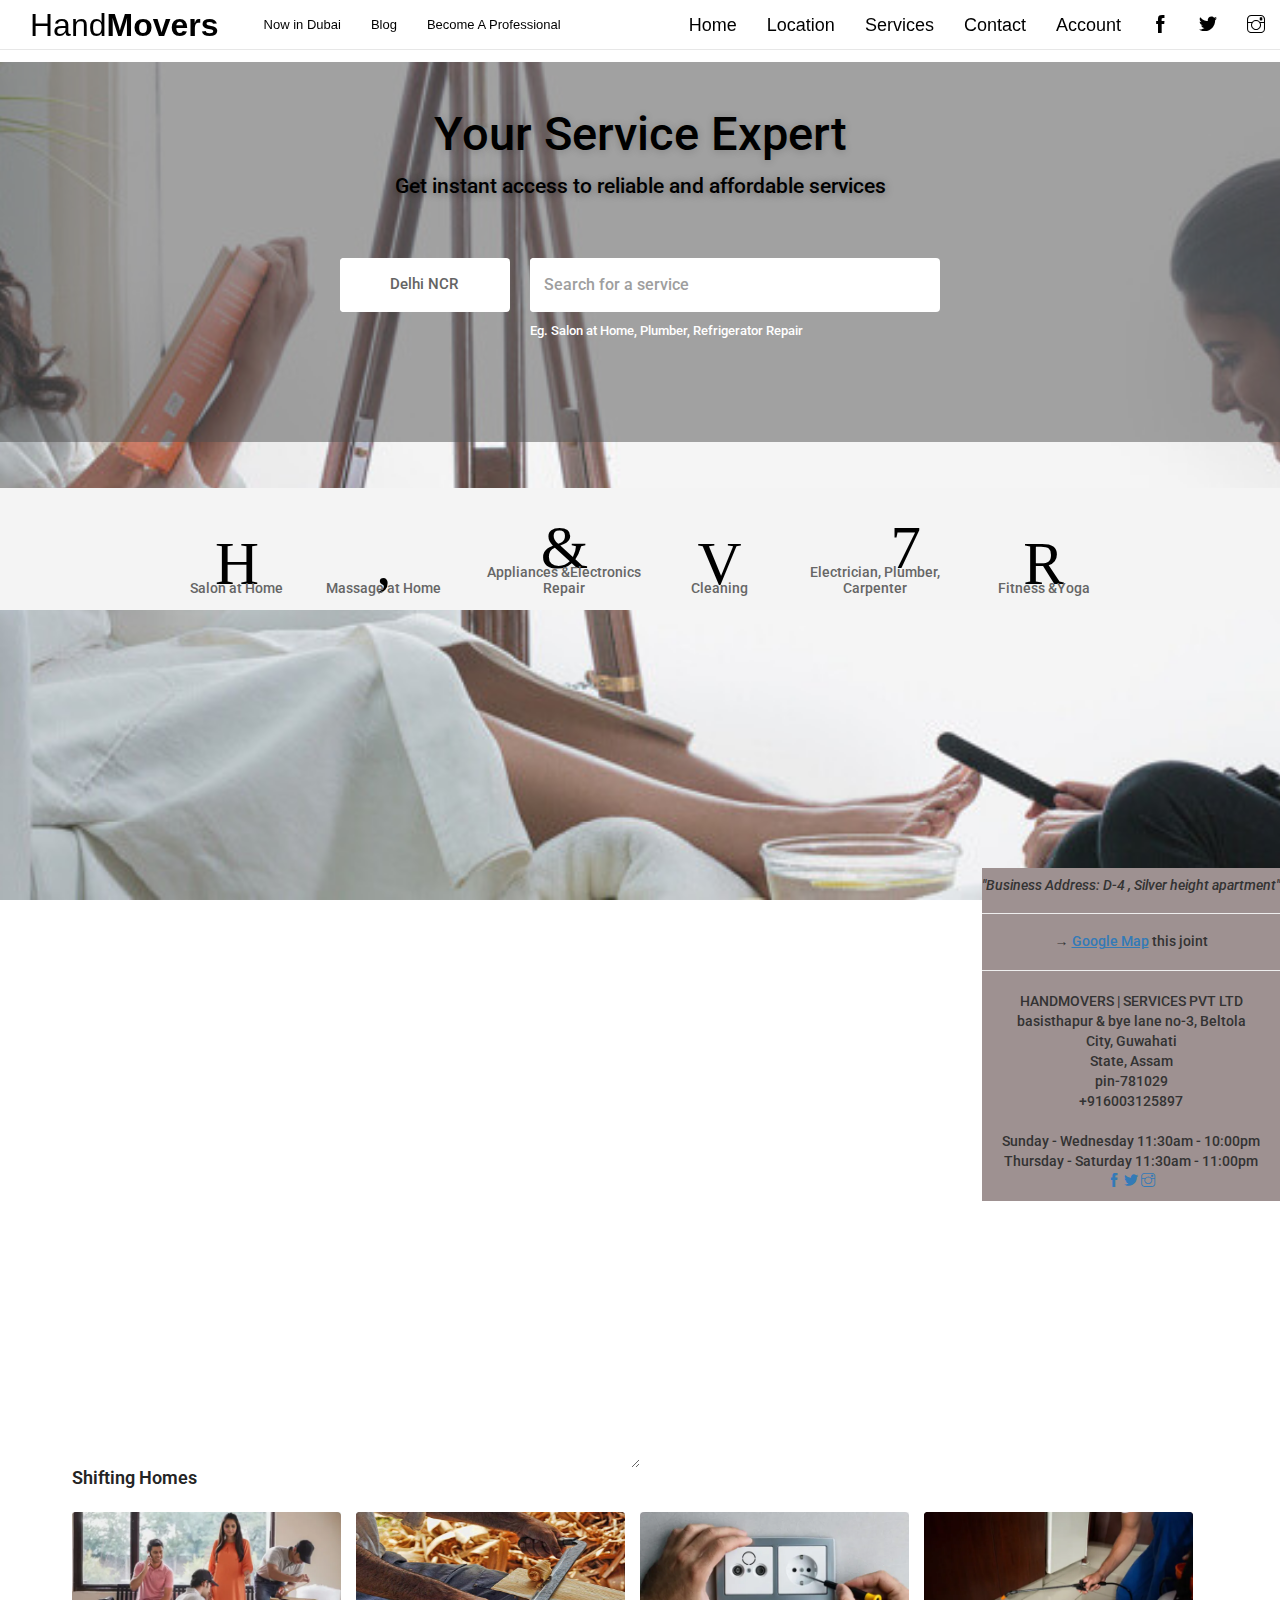
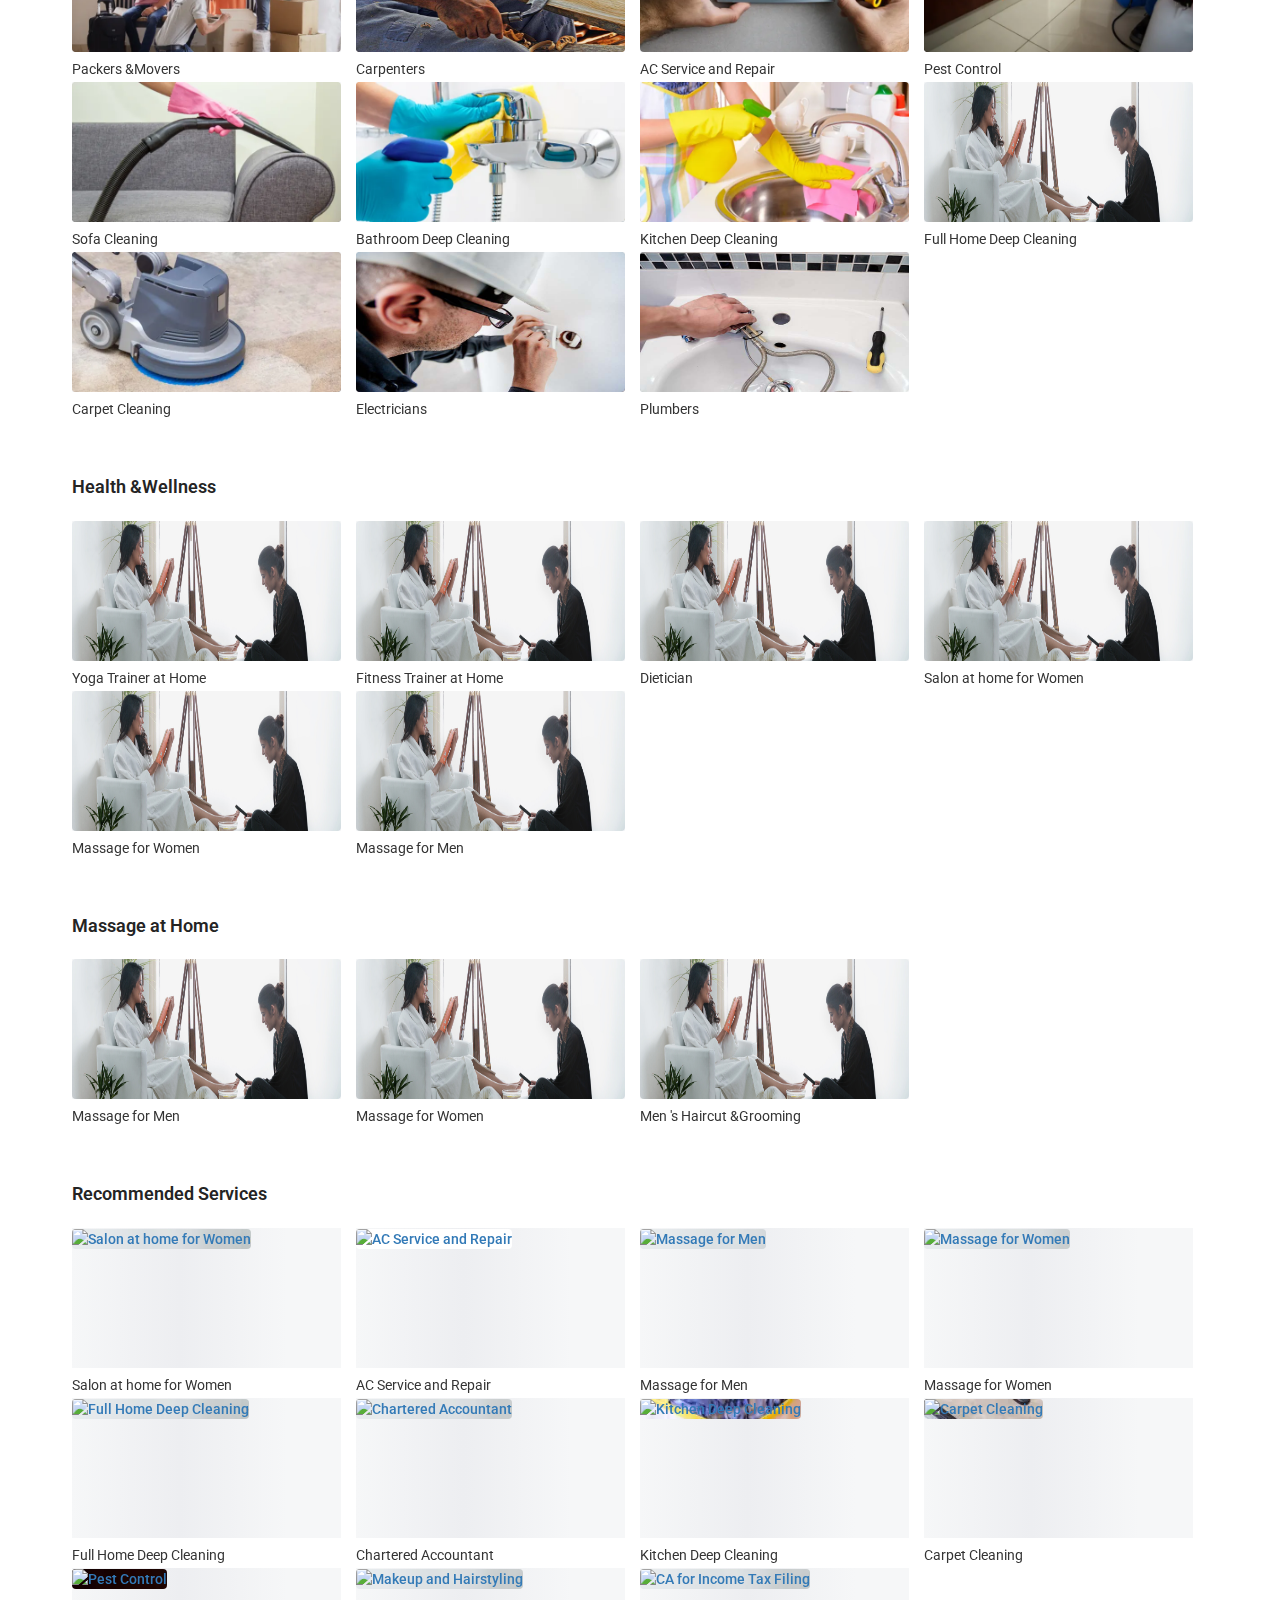
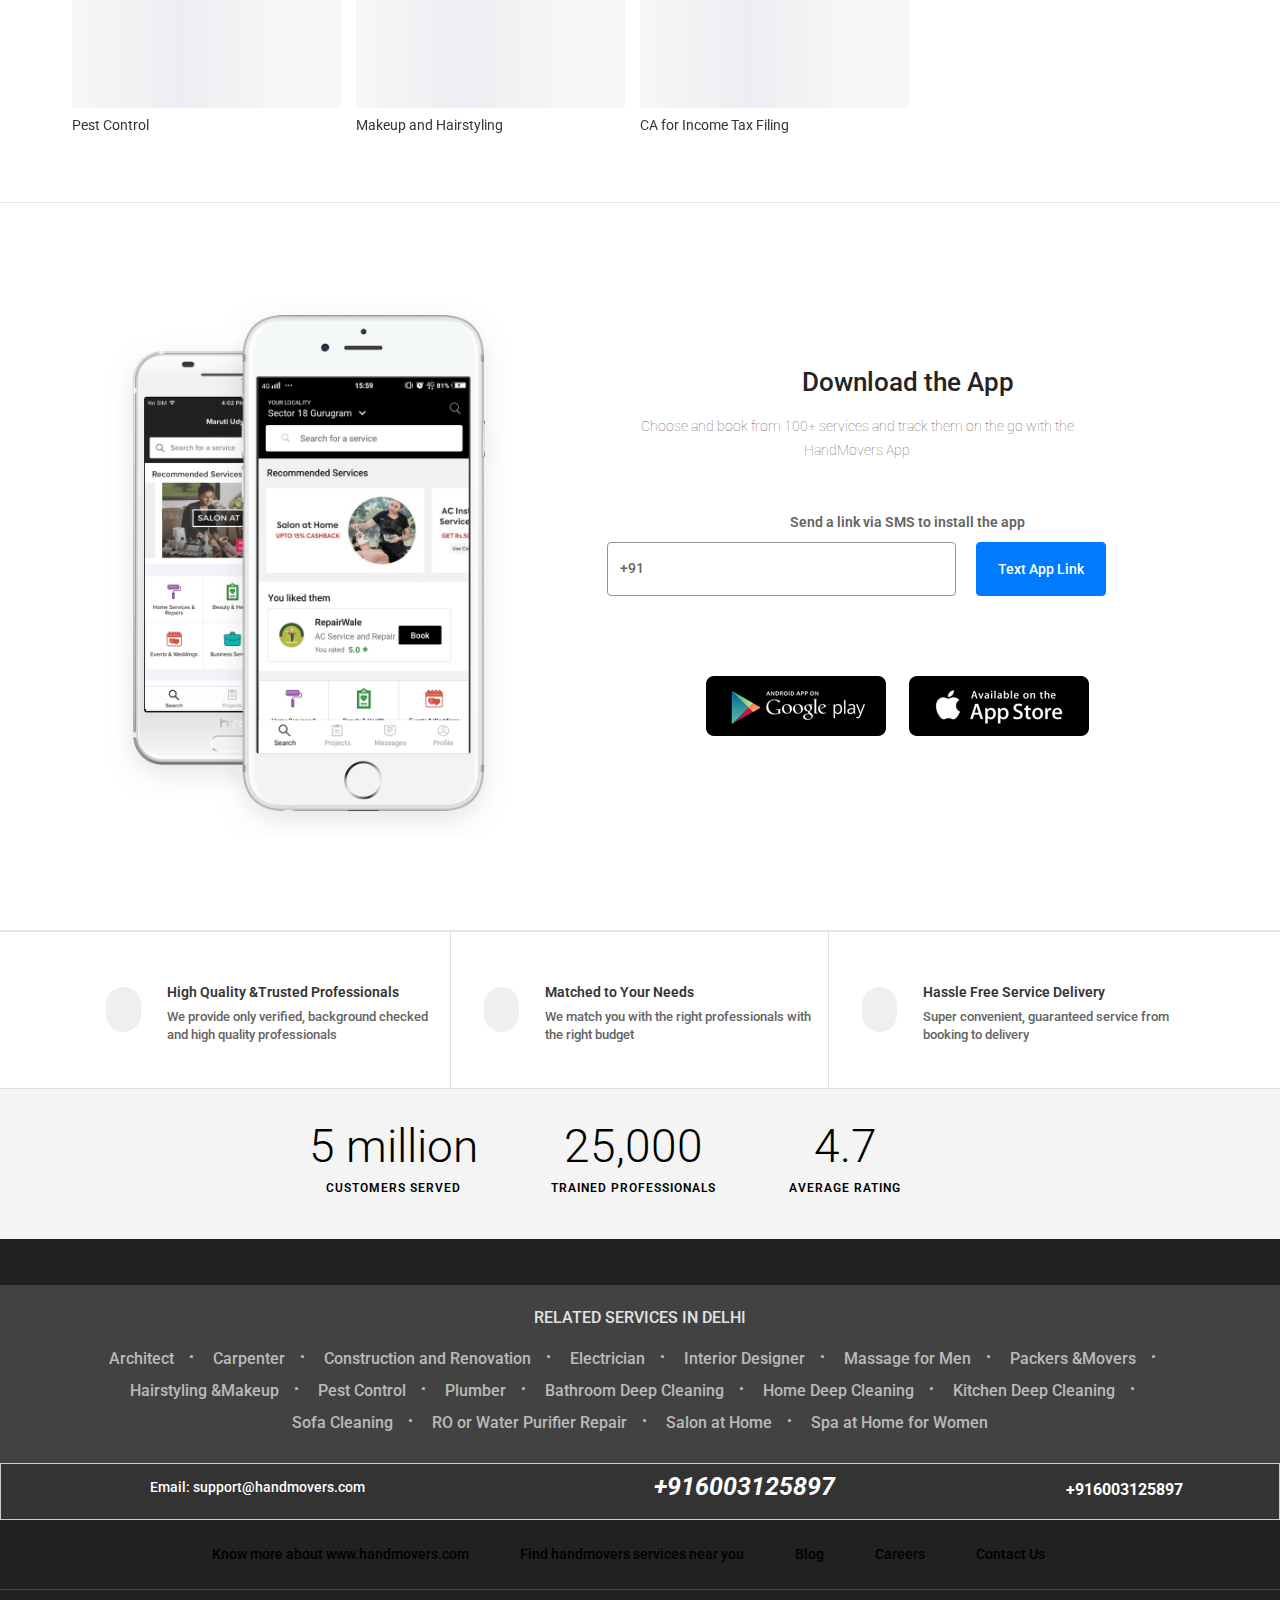
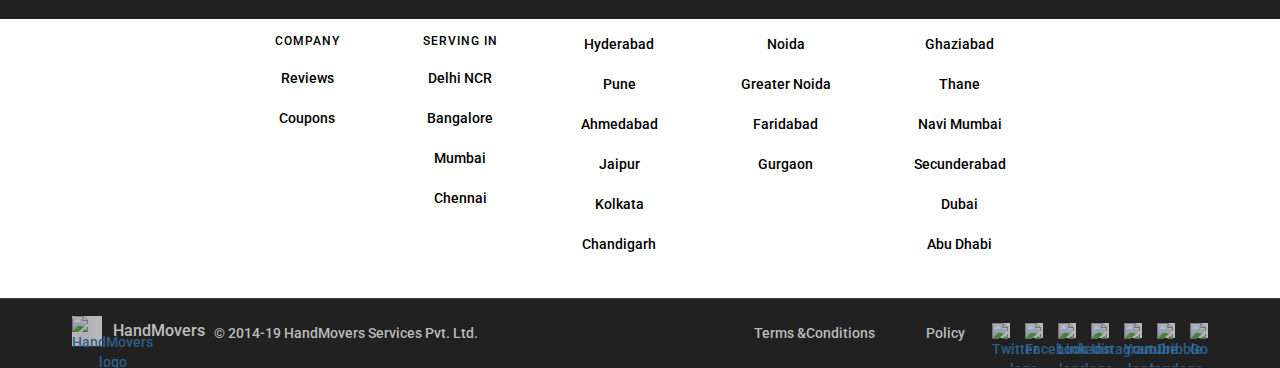
==== index.html @ 41e7c4b5 "updated commits" ====
<!doctype html>
<html lang="en" data-reactroot="">
    <head>
       
        <title data-react-helmet="true"></title>
       
        <style>



.heading {
 color: white;
 text-align: center;
 padding-top: 200px;
}

.li{
 list-style:none;
 float: left;
}
#menu_btn{
 display:none;
 text-align:center;
}
#menu_btn:hover{
 cursor:pointer;
}
#nav-ul{
 display:block;
 overflow:auto;
}
.nav-ul-li{
 display:inline;
}
.nav-ul-li-a{
 float: right;
 display:block;
 margin: auto;
}


div.img {
border: 1px solid #ccc;
}

div.img:hover {
border: 1px solid #777;
}

div.img img {
width: 100%;
height: auto;
}

div.desc {
padding: 15px;
text-align: center;
}

* {
box-sizing: border-box;
}

.responsive {
padding: 0 6px;
float: left;
width: 24.99999%;
}

@media only screen and (max-width: 700px){
.responsive {
width: 49.99999%;
margin: 6px 0;
}
}

@media only screen and (max-width: 500px){
.responsive {
width: 100%;
}
}





@media only screen and (max-width:992px){
#menu_btn{
   display:block;
 }
 .nav-ul-hide{
   display:none;
 }
 .nav-ul-li-bl{
   display:block;
 }
 .nav-ul-li-a-no{
   float:none;
   margin:auto;
 }
}

@media only screen and (min-width: 992px){
 .nav-ul-show {
   display: block!important;
 }
}


body, html {
      background-color: transparent;
      height: 100%;
      margin:auto;
      padding:0;
      }
       /* Full-width input fields */
    input[type=text], input[type=password] {
        width: 100%;
        padding: 12px 20px;
        margin: 8px 0;
        display: inline-block;
        border: 1px solid #ccc;
        box-sizing: border-box;
    }
    
    /* Set a style for all buttons */
    button {
        background-color: rgb(55, 59, 56);
        color: white;
        padding: 14px 20px;
        margin: 8px 0;
        border: none;
        cursor: pointer;
        width: 100%;
    }
    
    /* Extra styles for the cancel button */
    .cancelbtn {
        width: auto;
        padding: 10px 18px;
        background-color: #f44336;
    }
    
    /* Center the image and position the close button */
    .imgcontainer {
        text-align: center;
        margin: 24px 0 12px 0;
        position: relative;
    }
    
    img.avatar {
        width: 40%;
        border-radius: 50%;
    }
    
    .container {
        padding: 1px
    }
    
    span.psw {
        float: right;
        padding-top: 16px;
    }
    
    /* The Modal (background) */
    .modal {
        display: none; /* Hidden by default */
        position: fixed; /* Stay in place */
        z-index: 1; /* Sit on top */
        left: 0;
        top: 0;
        width: auto; /* Full width */
        height: auto; /* Full height */
        overflow: auto; /* Enable scroll if needed */
        background-color: rgb(0,0,0); /* Fallback color */
        background-color: rgba(0,0,0,0.4); /* Black w/ opacity */
        padding-top: 60px;
    }
    
    /* Modal Content/Box */
    .modal-content {
        background-color: transparent;
        margin: 5% auto 15% auto; /* 5% from the top, 15% from the bottom and centered */
        border: 1px solid #888;
        width: 80%; /* Could be more or less, depending on screen size */
    }
    
    /* The Close Button (x) */
    .close {
        position: absolute;
        right: 25px;
        top: 0;
        color: #000;
        font-size: 35px;
        font-weight: bold;
    }
    
    .close:hover,
    .close:focus {
        color: red;
        cursor: pointer;
    }
    
    /* Add Zoom Animation */
    .animate {
        -webkit-animation: animatezoom 0.6s;
        animation: animatezoom 0.6s
    }
    
    @-webkit-keyframes animatezoom {
        from {-webkit-transform: scale(0)} 
        to {-webkit-transform: scale(1)}
    }
        
    @keyframes animatezoom {
        from {transform: scale(0)} 
        to {transform: scale(1)}
    }
    
    /* Change styles for span and cancel button on extra small screens */
    @media screen and (max-width: 300px) {
        span.psw {
           display: block;
           float: none;
        }
        .cancelbtn {
           width: 100%;
        }
    }


      .dropbtn {
    background-color:transparent;
    color: white;
    padding: 16px;
    font-size: 16px;
    border: none;
    cursor: pointer;
}

.dropdown {
    position: relative;
    display: inline-block;
}

.dropdown-content {
    display: none;
    position: absolute;
    background-color: #f9f9f9;
    min-width: 160px;
    box-shadow: 0px 8px 16px 0px rgba(0,0,0,0.2);
}

.dropdown-content a {
    color: black;
    padding: 12px 16px;
    text-decoration: none;
    display: block;
}

.dropdown-content a:hover {background-color: #f1f1f1}

.dropdown:hover .dropdown-content {
    display: block;
}

.dropdown:hover .dropbtn {
    background-color: #868b86;
}


          #example {
            background-color: #333;
            height: 600px;
            height: 600px;
            overflow-x: auto;
            overflow-y: hidden;
            resize: both;
            position: relative;
            z-index: 1;
         }
         iframe {
            width: 100%;
            height: 100%;
            border: none;
         }

            html {
                height: 100%;
            }

            .hidden {
                display: none!important
            }

            ol,ul {
                padding: 0;
                margin: 0;
                list-style-type: none
            }

            h1,h2,h3,h4,h5,p {
                margin: 0
            }

            input {
                border: none;
                outline: 0
            }

            a {
                text-decoration: none
            }

            button {
                border: none;
                outline: 0
            }

            ::placeholder {
                color: #9e9e9e;
                opacity: 1
            }

            :-ms-input-placeholder {
                color: #9e9e9e
            }

            ::-ms-input-placeholder {
                color: #9e9e9e
            }

            #content {
                height: 100%;
                -webkit-touch-callout: none
            }

            .container,.container-fluid {
                margin-right: auto;
                margin-left: auto;
                padding-left: 15px;
                padding-right: 15px
            }

            @-ms-viewport {
                width: device-width
            }

            .hidden-lg {
                display: none!important
            }

            @media (max-width: 767px) {
                .hidden-xs {
                    display:none!important
                }
            }

            @media (min-width: 768px) and (max-width:991px) {
                .hidden-sm {
                    display:none!important
                }
            }

            @media (min-width: 992px) and (max-width:1199px) {
                .hidden-md {
                    display:none!important
                }
            }

            .clearfix,.clearfix:after,.clearfix:before,.container-fluid:after,.container-fluid:before,.container:after,.clearfix:after,.container-fluid:after,.container:after,.row:after {
                clear: both;
                content: ' ';
                display: table;
            }

            .center-block {
                display: block;
                margin-left: auto;
                margin-right: auto
            }

            .pull-right {
                float: right!important
            }

            .pull-left {
                float: left!important
            }

            *,:after,:before {
                -webkit-box-sizing: border-box;
                -moz-box-sizing: border-box;
                box-sizing: border-box
            }

            #uc-loader {
                display: none;
                position: fixed;
                overflow: auto;
                z-index: 999999999999;
                background-color: rgba(255,255,255,0);
                width: 100%;
                height: 100%;
                top: 0;
                left: 0;
                opacity: 0;
                transition: .3s ease-out
            }

            .uc-image-container {
                width: 40px;
                height: 40px;
                background-color: #252525;
                z-index: 99999;
                margin: 0 auto;
                top: 50%;
                left: 50%;
                margin-left: -20px;
                margin-top: -20px;
                position: fixed
            }

            .uc-spinner-real {
                position: relative!important;
                width: 48px;
                height: 48px;
                z-index: 99999;
                margin: 0 auto;
                top: 50%;
                left: 50%;
                margin-left: -24px;
                margin-top: -24px;
                position: fixed;
                -webkit-animation-name: sk-rotateplane;
                -webkit-animation-duration: 1.2s;
                -webkit-animation-iteration-count: infinite;
                -webkit-animation-timing-function: ease-in-out;
                animation-name: sk-rotateplane;
                animation-duration: 1.2s;
                animation-iteration-count: infinite;
                animation-timing-function: ease-in-out
            }

            @keyframes sk-rotateplane {
                0% {
                    -webkit-transform: perspective(120px) rotateY(0);
                    transform: perspective(120px) rotateY(0)
                }

                100% {
                    -webkit-transform: perspective(120px) rotateY(360deg);
                    transform: perspective(120px) rotateY(360deg)
                }
            }

            @-webkit-keyframes sk-rotateplane {
                0% {
                    -webkit-transform: rotateY(0);
                    transform: rotateY(0)
                }

                100% {
                    -webkit-transform: rotateY(360deg);
                    transform: rotateY(360deg)
                }
            }

            .opaqueClass {
                background-color: rgba(255,255,255,.8)!important;
                opacity: 1!important
            }

            @media only screen and (max-width: 768px) {
                .opaqueClass {
                    background-color:rgba(255,255,255,.8)!important;
                    opacity: 1!important
                }
            }

            .forceShow {
                display: block!important
            }
        </style>
        
        <style>
            body {
                margin: 0!important;
                height: 100%;
                background-color: #fff;
                -webkit-font-smoothing: antialiased;
                text-rendering: optimizeLegibility;
                font-family: axiforma-regular,-apple-system,BlinkMacSystemFont,Segoe UI,Roboto,Helvetica,Arial,sans-serif
            }
        </style>
        
        <style>

            .urbanClapImage {
               
               /* The image used */
                 background-image: url('images/2x_1.jpg');
                 /* Full height */
                 height: 100%;
                 width: 100%;
                 margin: auto;
                 padding: 0;
                 /* Create the parallax scrolling effect */
                 background-attachment: fixed;
                 background-position: center;
                 background-repeat: no-repeat;
                 background-size: cover;
            }
            .PackersMovers {
               
               /* The image used */
                 background-image: url('images/category_cee73320.webp');
                 /* Full height */
                 height: 100%;
                 width: 100%;
                 margin: auto;
                 padding: 0;
                 
            }
            .Carpenters {
               
               /* The image used */
                 background-image: url('images/bb1.jpg');
                 /* Full height */
                 height: auto;
                 width: auto;
                 margin: auto;
                 padding: 0;
                
            }
            .ACServiceAndRepair {
               
               /* The image used */
                 background-image: url('images/category_a91b73d0.webp');
                 /* Full height */
                 height: 100%;
                 width: 100%;
                 margin: auto;
                 padding: 0;
                
            }
            .PestControl {
               
               /* The image used */
                 background-image: url('images/category_b8c1dd10.webp');
                 /* Full height */
                 height: 100%;
                 width: 100%;
                 margin: auto;
                 padding: 0;
                
            }
            .SofaCleaning {
               
               /* The image used */
                 background-image: url('images/category_bb383440.webp');
                 /* Full height */
                 height: 100%;
                 width: 100%;
                 margin: auto;
                 padding: 0;
                 
            }
            .BathroomDeepCleaning {
               
               /* The image used */
                 background-image: url('images/category_aed712e0.webp');
                 /* Full height */
                 height: 100%;
                 width: 100%;
                 margin: auto;
                 padding: 0;
                
            }
            .KitchenDeepCleaning {
               
               /* The image used */
                 background-image: url('images/category_ccc898e0.webp');
                 /* Full height */
                 height: 100%;
                 width: 100%;
                 margin: auto;
                 padding: 0;
                 
            }
            .FullHomeDeepCleaning {
               
               /* The image used */
                 background-image: url('images/2x_1.jpg');
                 /* Full height */
                 height: 100%;
                 width: 100%;
                 margin: auto;
                 padding: 0;
                 
            }
            .CarpetCleaning {
               
               /* The image used */
                 background-image: url('images/category_3b4f23b0.webp');
                 /* Full height */
                 height: 100%;
                 width: 100%;
                 margin: auto;
                 padding: 0;
                 
            }
            .Electricians {
               
               /* The image used */
                 background-image: url('images/bb3.jpg');
                 /* Full height */
                 height: 100%;
                 width: 100%;
                 margin: auto;
                 padding: 0;
                 
            }
            .Plumbers {
               
               /* The image used */
                 background-image: url('images/bb2.jpg');
                 /* Full height */
                 height: 100%;
                 width: 100%;
                 margin: auto;
                 padding: 0;
                 
            }

        </style>
        
        <style>
            .YogaTrainerAtHome {
               
               /* The image used */
                 background-image: url('images/2x_1.jpg');
                 /* Full height */
                 height: 100%;
                 width: 100%;
                 margin: auto;
                 padding: 0;
                
            }
            .FitnessTrainerAtHome {
               
               /* The image used */
                 background-image: url('images/2x_1.jpg');
                 /* Full height */
                 height: 100%;
                 width: 100%;
                 margin: auto;
                 padding: 0;
               
            }
            .Dietician {
               
               /* The image used */
                 background-image: url('images/2x_1.jpg');
                 /* Full height */
                 height: 100%;
                 width: 100%;
                 margin: auto;
                 padding: 0;
                
            }
            .SalonAtHomeForWomen {
               
               /* The image used */
                 background-image: url('images/2x_1.jpg');
                 /* Full height */
                 height: 100%;
                 width: 100%;
                 margin: auto;
                 padding: 0;
                 
            }
            .MassageForWomen {
               
               /* The image used */
                 background-image: url('images/2x_1.jpg');
                 /* Full height */
                 height: 100%;
                 width: 100%;
                 margin: auto;
                 padding: 0;
                
            }
            .MassageForMen {
               
               /* The image used */
                 background-image: url('images/2x_1.jpg');
                 /* Full height */
                 height: 100%;
                 width: 100%;
                 margin: auto;
                 padding: 0;
                 
            }
            .MenHaircutGrooming {
               
               /* The image used */
                 background-image: url('images/2x_1.jpg');
                 /* Full height */
                 height: 100%;
                 width: 100%;
                 margin: auto;
                 padding: 0;
                
            }
        </style>
        
        <style>
            .SalonAtHomeForWomen {
               
               /* The image used */
                 background-image: url('urbanclap/image/upload/fl_prograssive/2x_1.jpg');
                 /* Full height */
                 height: 100%;
                 width: 100%;
                 margin: auto;
                 padding: 0;
                
            }
            .ACServiceAndRepair {
               
               /* The image used */
                 background-image: url('C:/Users/Pavilion/Desktop/Android/urbanClap/web/urbanclap/image/upload/fl_prograssive/category_5612ca90.jpg');
                 /* Full height */
                 height: 100%;
                 width: 100%;
                 margin: auto;
                 padding: 0;
                
            }
            .MassageForMen {
               
               /* The image used */
                 background-image: url('images/2x_1.jpg');
                 /* Full height */
                 height: 100%;
                 width: 100%;
                 margin: auto;
                 padding: 0;
                
            }
            .MassageForWomen {
               
               /* The image used */
                 background-image: url('images/2x_1.jpg');
                 /* Full height */
                 height: 100%;
                 width: 100%;
                 margin: auto;
                 padding: 0;
                
            }
            .CharteredAccountant {
               
               /* The image used */
                 background-image: url('images/2x_1.jpg');
                 /* Full height */
                 height: 100%;
                 width: 100%;
                 margin: auto;
                 padding: 0;
                
            }
            .MakeupAndHairstyling {
               
               /* The image used */
                 background-image: url('images/2x_1.jpg');
                 /* Full height */
                 height: 100%;
                 width: 100%;
                 margin: auto;
                 padding: 0;
                
            }
            .CAForIncomeTaxFiling {
               
               /* The image used */
                 background-image: url('images/2x_1.jpg');
                 /* Full height */
                 height: 100%;
                 width: 100%;
                 margin: auto;
                 padding: 0;
                
            }
        </style>
       
        <meta name="viewport" content="width=device-width, height=device-height, initial-scale=1, maximum-scale=5.0, user-scalable=0"/>
        <meta name="theme-color" content="#222"/>
        <meta http-equiv="X-UA-Compatible" content="IE=edge"/>
        <meta name="norton-safeweb-site-verification" content="6andf9y2ncz6wk-8i73cd82rnmw69t2g8pa633xuihr-677winpu9ms3nxdrvr50bzekl6526l87lcsa3lh3bi68xzo4k6myi0q8sk0o0lk7psem4bjh6ssb4d02fo5h"/>
        <meta property="og:site_name" content="HandMovers Services PVT LTD"/>
        <meta property="og:type" content="website"/>
        <meta property="og:image" content="https://www.HandMovers.com/image/upload/v1467812027/uc_logo.png"/>
        <meta property="og:locale" content="en_US"/>
        <meta property="og:card" content="summary"/>
        <meta property="og:image:width" content="200"/>
        <meta property="og:image:height" content="200"/>
        <meta property="al:ios:url" content="HandMovers://"/>
        <meta property="al:ios:app_store_id" content="1032480595"/>
        <meta property="al:ios:app_name" content="HandMovers - Local Services"/>
        <meta property="al:android:url" content="HandMovers://"/>
        <meta property="al:android:app_name" content="HandMovers - Local Services"/>
        <meta property="al:android:package" content="com.HandMovers.urbanclap"/>
        <meta property="al:web:url" content="https://www.HandMovers.com"/>
        <meta property="p:domain_verify" content="bed574f3ae6344449231e95439a7d148"/>
        <meta property="p:domain_verify" content="1bba3a691f2f483fb62f760ebbe4d0e3"/>
        <meta property="apple-itunes-app" content="app-id=1032480595"/>
        <meta property="google-site-verification" content="m3sCLJqA1CcTVq_X2rH_3o8BpmsG4Zjklk8OFtVuxws"/>
        <meta name="msapplication-TileColor" content="#ffffff">
		<meta name="msapplication-TileImage" content="img/favicon/ms-icon-144x144.png">
		<meta name="theme-color" content="#ffffff">    
    
        <link href="css/bootstrap.min.css" rel="stylesheet" type="text/css" media="all" />
        <link href="css/fontawesome-all.min.css" rel="stylesheet" type="text/css" media="all" />
        <link href="css/easy-responsive-tabs.css" rel="stylesheet" type="text/css" />
        <link rel="stylesheet" href="css/flexslider.css" type="text/css" media="all" />
        <link rel="stylesheet" type="text/css" href="css/style_common.css" />
        <link rel="stylesheet" type="text/css" href="css/style1.css" />
        <link href="css/style.css" rel="stylesheet" type="text/css" media="all" />
        <link href="http://fonts.googleapis.com/css?family=Roboto:400,500,700,900" rel="stylesheet" />
        <link href="http://fonts.googleapis.com/css?family=Open+Sans:400,600,700,800" rel="stylesheet" />
      



    <link href="css/bootstrap.css" rel="stylesheet" type="text/css" media="all" />
    <link href="css/themify-icons.css" rel="stylesheet" type="text/css" media="all" />
    <link href="css/flexslider.css" rel="stylesheet" type="text/css" media="all" />
    <link href="css/lightbox.min.css" rel="stylesheet" type="text/css" media="all" />
    <link href="css/ytplayer.css" rel="stylesheet" type="text/css" media="all" />
    <link href="css/theme-gunmetal.css" rel="stylesheet" type="text/css" media="all" />
    <link href="css/custom.css" rel="stylesheet" type="text/css" media="all" />
    <link href="https://fonts.googleapis.com/css?family=Lato:300,400%7CRaleway:100,400,300,500,600,700%7COpen+Sans:400,500,600" rel="stylesheet" type="text/css">
    <link rel="apple-touch-icon" sizes="57x57" href="img/favicon/apple-icon-57x57.png">
    <link rel="stylesheet" href="w3.css">




		<link rel="apple-touch-icon" sizes="60x60" href="img/favicon/apple-icon-60x60.png">
		<link rel="apple-touch-icon" sizes="72x72" href="img/favicon/apple-icon-72x72.png">
		<link rel="apple-touch-icon" sizes="76x76" href="img/favicon/apple-icon-76x76.png">
		<link rel="apple-touch-icon" sizes="114x114" href="img/favicon/apple-icon-114x114.png">
		<link rel="apple-touch-icon" sizes="120x120" href="img/favicon/apple-icon-120x120.png">
		<link rel="apple-touch-icon" sizes="144x144" href="img/favicon/apple-icon-144x144.png">
		<link rel="apple-touch-icon" sizes="152x152" href="img/favicon/apple-icon-152x152.png">
		<link rel="apple-touch-icon" sizes="180x180" href="img/favicon/apple-icon-180x180.png">
		<link rel="icon" type="image/png" sizes="192x192"  href="img/favicon/android-icon-192x192.png">
		<link rel="icon" type="image/png" sizes="32x32" href="img/favicon/favicon-32x32.png">
		<link rel="icon" type="image/png" sizes="96x96" href="img/favicon/favicon-96x96.png">
		<link rel="icon" type="image/png" sizes="16x16" href="img/favicon/favicon-16x16.png">
        <link rel="manifest" href="img/favicon/manifest.json">
        

       
        <link rel="dns-prefetch" href="https://static.HandMovers.com"/>
        <link rel="dns-prefetch" href="https://res.HandMovers.com"/>
        <link rel="preconnect" href="https://static.HandMovers.com"/>
        <link rel="preconnect" href="https://res.HandMovers.com"/>

        <style type="text/css" data-href="https://static.HandMovers.com/dist-product-web/client/main-f5646016bfc165dcb0fc.css" id="main-f5646016bfc165dcb0fc.css">
            @media screen and (min-width: 769px) {
                @font-face {
                    font-family:axiforma-regular;
                    font-style: normal;
                    font-weight: 400;
                    src: url(https://static.HandMovers.com/dist-product-web/client/c78cbb66503b02565cadc9245526ad4d.eot);
                    src: url(https://static.HandMovers.com/dist-product-web/client/c78cbb66503b02565cadc9245526ad4d.eot#iefix) format("embedded-opentype"),url(https://static.urbanclap.com/dist-product-web/client/679dffcb4d2253143b175541f3db3cd8.woff2) format("woff2"),url([data-uri]) format("woff"),url(https://static.urbanclap.com/dist-product-web/client/fc2378e537d5752e0b9e9d83ad1005a9.ttf) format("truetype")
                }

                @font-face {
                    font-family: axiforma-bold;
                    font-style: bold;
                    font-weight: 700;
                    src: url(https://static.HandMovers.com/dist-product-web/client/9d8227a614c91d969ad0f08d575f7cbe.eot);
                    src: url(https://static.HandMovers.com/dist-product-web/client/9d8227a614c91d969ad0f08d575f7cbe.eot#iefix) format("embedded-opentype"),url(https://static.urbanclap.com/dist-product-web/client/c4a9c3cfc7349798a0a5c2c87788c493.woff2) format("woff2"),url([data-uri]) format("woff"),url(https://static.urbanclap.com/dist-product-web/client/b5b90f360ba528791224d23b2060317e.ttf) format("truetype")
                }

                @font-face {
                    font-family: axiforma-medium;
                    font-style: normal;
                    font-weight: 500;
                    src: url(https://static.HandMovers.com/dist-product-web/client/9281b34478722865f86c3755dd3b85f7.eot);
                    src: url(https://static.HandMovers.com/dist-product-web/client/9281b34478722865f86c3755dd3b85f7.eot#iefix) format("embedded-opentype"),url(https://static.urbanclap.com/dist-product-web/client/5b7ba525505db32a93bdb4f6c1102fa4.woff2) format("woff2"),url([data-uri]) format("woff"),url(https://static.urbanclap.com/dist-product-web/client/0f9619c6dcbb902ea7c5c07565de5592.ttf) format("truetype")
                }

                @font-face {
                    font-family: axiforma-semiBold;
                    src: url(https://static.HandMovers.com/dist-product-web/client/7cb0998a9d4da8a7bb52d06bd957c9a4.eot);
                    src: url(https://static.HandMovers.com/dist-product-web/client/7cb0998a9d4da8a7bb52d06bd957c9a4.eot#iefix) format("embedded-opentype"),url(https://static.urbanclap.com/dist-product-web/client/5341dc117c19ec43d63bcf6125057abd.woff2) format("woff2"),url([data-uri]) format("woff"),url(https://static.urbanclap.com/dist-product-web/client/80090f98c3072b6634ebcc3084a55106.ttf) format("truetype");
                    font-weight: 400;
                    font-style: normal
                }
            }

            @font-face {
                font-family: ucglyphs;
                font-display:swap;src: url(https://static.HandMovers.com/dist-product-web/client/edb3c8b424460fef3dc649ff9a5d2de8.eot);
                src: url(https://static.HandMovers.com/dist-product-web/client/edb3c8b424460fef3dc649ff9a5d2de8.eot#iefix) format("embedded-opentype"),url([data-uri]) format("woff"),url(https://static.urbanclap.com/dist-product-web/client/3bfb987f43384994bcd9f190cdf60bb5.ttf) format("truetype"),url(https://static.urbanclap.com/dist-product-web/client/17aed1f93d67ebc93d54b194c31a6b84.svg#ucglyphs) format("svg");
                font-weight: 400;
                font-style: normal
            }

            [data-icon]:before {
                font-family: ucglyphs!important;
                content: attr(data-icon);
                font-style: normal!important;
                font-weight: 400!important;
                font-variant: normal!important;
                text-transform: none!important;
                speak: none;
                line-height: 1;
                -webkit-font-smoothing: antialiased;
                -moz-osx-font-smoothing: grayscale
            }
        </style>
        <style type="text/css" data-href="https://static.HandMovers.com/dist-product-web/client/homepageDesktop-4df02f1fe3f05c87c6c7.css" id="homepageDesktop-4df02f1fe3f05c87c6c7.css">
            .SelectComponent__selectBoxContainer--2Zm-D {
                position: relative;
                height: 100%
            }

            .SelectComponent__selectBoxContainer--2Zm-D .SelectComponent__displayBox--3zLdS {
                height: 100%;
                width: 168px;
                border-radius: 4px;
                background-color: #fff;
                display: flex;
                align-items: center;
                justify-content: center
            }

            .SelectComponent__selectBoxContainer--2Zm-D .SelectComponent__displayBox--3zLdS:hover {
                cursor: pointer
            }

            .SelectComponent__selectBoxContainer--2Zm-D .SelectComponent__optionsList--1ajiI {
                position: absolute;
                top: calc(100% - 3px);
                width: 100%;
                left: 0;
                padding: 0;
                margin: 0;
                height: 204px;
                border-bottom: 1px solid #c4c4c4;
                border-top: 0;
                overflow-y: scroll;
                background-color: #fff;
                border-radius: 4px;
                border-top-left-radius: 0;
                border-top-right-radius: 0
            }

            .SelectComponent__selectBoxContainer--2Zm-D .SelectComponent__optionsList--1ajiI li {
                height: 44px;
                line-height: 44px;
                width: 100%;
                border: 1px solid #c4c4c4;
                border-bottom: none;
                background-color: #fff
            }

            .SelectComponent__selectBoxContainer--2Zm-D .SelectComponent__optionsList--1ajiI li:hover {
                cursor: pointer;
                background-color: #222;
                color: #fff;
                border-color: #222
            }

            .HomeHeroComponent__heroContainer--3_-7J {
                background-color: #fff;
                text-align: center;
                padding-top: 46px;
                padding-bottom: 95px;
                height: 380px;
                position: relative
            }

            @media screen and (max-width: 768px) {
                .HomeHeroComponent__heroContainer--3_-7J {
                    min-height:253px;
                    height: auto;
                    padding: 22px 24px 24px
                }
            }

            .HomeHeroComponent__heroContainer--3_-7J .HomeHeroComponent__overlayHero--2Be6- {
                position: absolute;
                top: 0;
                left: 0;
                width: 100%;
                z-index: 2;
                height: 100%;
                background-color: rgba(77,77,77,.5)
            }

            @media screen and (max-width: 768px) {
                .HomeHeroComponent__heroContainer--3_-7J .HomeHeroComponent__overlayHero--2Be6- {
                    display:none
                }
            }

            .HomeHeroComponent__heroContainer--3_-7J .HomeHeroComponent__heroTitle--G_pgc {
                font-size: 47px;
                color: #fff;
                margin: 0;
                font-weight: 500;
                z-index: 3;
                position: relative;
                font-family: axiforma-semiBold,-apple-system,BlinkMacSystemFont,Segoe UI,Roboto,Helvetica,Arial,sans-serif;
                text-shadow: 0 1px 8px rgba(0,0,0,.2)
            }

            @media screen and (max-width: 768px) {
                .HomeHeroComponent__heroContainer--3_-7J .HomeHeroComponent__heroTitle--G_pgc {
                    font-size:28px;
                    text-shadow: none;
                    font-weight: 700;
                    font-family: -apple-system,BlinkMacSystemFont,Segoe UI,Roboto,Helvetica,Arial,sans-serif;
                    margin-top: 0;
                    color: #1b1b1b;
                    position: static
                }
            }

            .HomeHeroComponent__heroContainer--3_-7J .HomeHeroComponent__heroSubTitle--1WFi1 {
                font-weight: 500;
                color: #fff;
                margin-top: 15px;
                margin-bottom: 60px;
                z-index: 3;
                position: relative;
                text-shadow: 0 1px 8px rgba(0,0,0,.4);
                font-size: 21px
            }

            @media screen and (max-width: 768px) {
                .HomeHeroComponent__heroContainer--3_-7J .HomeHeroComponent__heroSubTitle--1WFi1 {
                    color:#646464;
                    text-shadow: none;
                    font-size: 14px;
                    margin-bottom: 0;
                    position: static;
                    margin-top: 8px;
                    font-weight: 100
                }
            }

            .HomeHeroComponent__heroContainer--3_-7J .HomeHeroComponent__searchContainer--tgi2C {
                height: 54px;
                transition: all .2s ease-in;
                vertical-align: top;
                position: relative;
                display: inline-block;
                width: 410px;
                height: auto;
                margin-left: 20px
            }

            @media screen and (min-width: 768px) {
                .HomeHeroComponent__heroContainer--3_-7J .HomeHeroComponent__searchContainer--tgi2C .HomeHeroComponent__searchIcon--3pKmd {
                    display:none
                }
            }

            .HomeHeroComponent__heroContainer--3_-7J .HomeHeroComponent__searchContainer--tgi2C .HomeHeroComponent__searchIcon--3pKmd span:before {
                position: absolute;
                z-index: 3;
                top: 50%;
                left: 12px;
                transform: translateY(-50%);
                color: #757575
            }

            .HomeHeroComponent__heroContainer--3_-7J .HomeHeroComponent__searchContainer--tgi2C .HomeHeroComponent__SearchContainerClass--3NFhO {
                width: 100%;
                float: none;
                height: 54px;
                border-radius: 4px;
                background-color: #fff;
                border: 1px solid #dedede;
                box-shadow: 0 1px 3px 0 #dedede
            }

            @media screen and (min-width: 768px) {
                .HomeHeroComponent__heroContainer--3_-7J .HomeHeroComponent__searchContainer--tgi2C .HomeHeroComponent__SearchContainerClass--3NFhO {
                    box-shadow:none;
                    border: 0
                }

                .HomeHeroComponent__heroContainer--3_-7J .HomeHeroComponent__searchContainer--tgi2C .HomeHeroComponent__SearchContainerClass--3NFhO:hover {
                    border-color: #646464
                }
            }

            @media screen and (max-width: 768px) {
                .HomeHeroComponent__heroContainer--3_-7J .HomeHeroComponent__searchContainer--tgi2C .HomeHeroComponent__SearchContainerClass--3NFhO {
                    height:48px;
                    box-shadow: none;
                    border: none!important
                }
            }

            .HomeHeroComponent__heroContainer--3_-7J .HomeHeroComponent__searchContainer--tgi2C .HomeHeroComponent__SearchInputClass--2T03R {
                margin-top: 0;
                -webkit-appearance: none;
                font-size: 14px
            }

            @media screen and (max-width: 768px) {
                .HomeHeroComponent__heroContainer--3_-7J .HomeHeroComponent__searchContainer--tgi2C .HomeHeroComponent__SearchInputClass--2T03R {
                    font-size:16px;
                    height: 48px
                }
            }

            .HomeHeroComponent__heroContainer--3_-7J .HomeHeroComponent__searchContainer--tgi2C input {
                outline: 0;
                font-size: 16px;
                padding-left: 14px;
                border-radius: 4px;
                height: 100%;
                box-sizing: border-box;
                width: 100%;
                border: none
            }

            @media screen and (max-width: 768px) {
                .HomeHeroComponent__heroContainer--3_-7J .HomeHeroComponent__searchContainer--tgi2C input {
                    padding-left:36px
                }
            }

            .HomeHeroComponent__heroContainer--3_-7J .HomeHeroComponent__searchContainer--tgi2C .HomeHeroComponent__searchSubText--1uP3A {
                text-align: left;
                margin: 10px 0 0;
                font-size: 13px;
                color: #fff;
                z-index: 3;
                position: absolute;
                top: 54px
            }

            @media screen and (max-width: 768px) {
                .HomeHeroComponent__heroContainer--3_-7J .HomeHeroComponent__searchContainer--tgi2C .HomeHeroComponent__searchSubText--1uP3A {
                    display:none
                }
            }

            .HomeHeroComponent__heroContainer--3_-7J .HomeHeroComponent__searchContainer--tgi2C .HomeHeroComponent__popularServiceMobile--326Ob {
                display: block;
                height: 100%;
                overflow: hidden
            }

            .HomeHeroComponent__heroContainer--3_-7J .HomeHeroComponent__searchContainer--tgi2C .HomeHeroComponent__popularServiceMobile--326Ob h3 {
                margin: 0;
                padding: 13px 0 11px 20px;
                background-color: #f2f2f2;
                height: 48px;
                font-size: 14px
            }

            .HomeHeroComponent__heroContainer--3_-7J .HomeHeroComponent__searchContainer--tgi2C .HomeHeroComponent__popularServiceMobile--326Ob ul {
                margin: 0;
                width: 100%;
                text-align: left;
                height: 100%;
                overflow: auto;
                padding: 0 0 80px
            }

            .HomeHeroComponent__heroContainer--3_-7J .HomeHeroComponent__searchContainer--tgi2C .HomeHeroComponent__popularServiceMobile--326Ob ul li {
                position: relative;
                height: 48px;
                padding: 13px 0 11px 20px;
                display: inline-block;
                color: #333;
                width: 100%
            }

            .HomeHeroComponent__heroContainer--3_-7J .HomeHeroComponent__searchContainer--tgi2C .HomeHeroComponent__popularServiceMobile--326Ob ul li .HomeHeroComponent__trendingTitle--mRArV {
                margin-left: 40px
            }

            .HomeHeroComponent__heroContainer--3_-7J .HomeHeroComponent__searchContainer--tgi2C .HomeHeroComponent__popularServiceMobile--326Ob ul li .HomeHeroComponent__trendingIcons--3TDM6 span:before {
                color: #333;
                position: absolute;
                margin-right: 20px;
                top: 12px;
                font-size: 24px
            }

            .HomeHeroComponent__heroContainer--3_-7J .HomeHeroComponent__stickySearch--_WTsV {
                position: fixed;
                top: 0;
                z-index: 5;
                width: 100%;
                left: 0;
                height: 60px;
                background-color: #000;
                border: none;
                padding: 8px;
                border-radius: 0;
                box-shadow: none
            }

            .HomeHeroComponent__heroContainer--3_-7J .HomeHeroComponent__stickySearch--_WTsV .HomeHeroComponent__SearchContainerClass--3NFhO {
                border: none;
                box-shadow: none
            }

            .HomeHeroComponent__heroContainer--3_-7J .HomeHeroComponent__stickySearch--_WTsV .HomeHeroComponent__searchIcon--3pKmd span:before {
                left: 20px
            }

            .HomeHeroComponent__heroContainer--3_-7J .HomeHeroComponent__stickySearch--_WTsV input {
                background-color: #fff
            }

            .HomeHeroComponent__heroContainer--3_-7J .HomeHeroComponent__cityContainer--2_KeK {
                margin-top: 24px;
                margin-bottom: 10px;
                position: relative;
                box-shadow: none;
                border: none;
                display: inline-block;
                vertical-align: top
            }

            .HomeHeroComponent__heroContainer--3_-7J .HomeHeroComponent__cityContainer--2_KeK:hover {
                border-color: #646464;
                box-shadow: none
            }

            @media screen and (min-width: 768px) {
                .HomeHeroComponent__heroContainer--3_-7J .HomeHeroComponent__cityContainer--2_KeK {
                    border-radius:4px;
                    width: 170px;
                    height: 54px;
                    margin-top: 0;
                    background-color: #fff;
                    box-shadow: 0 1px 3px 0 #dedede;
                    box-shadow: none;
                    border: none
                }
            }

            .HomeHeroComponent__heroContainer--3_-7J .HomeHeroComponent__cityContainer--2_KeK .HomeHeroComponent__locationIcon--3KSpf span {
                position: absolute;
                top: 14px;
                pointer-events: none;
                left: 10px;
                z-index: 4;
                font-size: 22px;
                color: #757575
            }

            @media screen and (min-width: 768px) {
                .HomeHeroComponent__heroContainer--3_-7J .HomeHeroComponent__cityContainer--2_KeK .HomeHeroComponent__locationIcon--3KSpf span {
                    top:17px
                }
            }

            .HomeHeroComponent__heroContainer--3_-7J .HomeHeroComponent__cityContainer--2_KeK select {
                background-color: #fff;
                padding: 10px 10px 10px 35px;
                color: #212121;
                width: 100%;
                border-radius: 4px;
                outline: 0;
                height: 48px;
                font-weight: 600;
                border: 1px solid #fff
            }

            @media screen and (min-width: 768px) {
                .HomeHeroComponent__heroContainer--3_-7J .HomeHeroComponent__cityContainer--2_KeK select {
                    display:none
                }
            }

            .HomeHeroComponent__heroContainer--3_-7J .HomeHeroComponent__cityContainer--2_KeK .HomeHeroComponent__desktopCitySelect--_BsHq {
                border-radius: 4px;
                color: #646464;
                font-size: 15px;
                height: 100%
            }

            .HomeHeroComponent__heroContainer--3_-7J .HomeHeroComponent__cityContainer--2_KeK .HomeHeroComponent__desktopCitySelect--_BsHq:hover {
                color: #242424
            }

            @media screen and (max-width: 768px) {
                .HomeHeroComponent__heroContainer--3_-7J .HomeHeroComponent__cityContainer--2_KeK .HomeHeroComponent__desktopCitySelect--_BsHq {
                    display:none
                }
            }

            .HomeHeroComponent__heroContainer--3_-7J .HomeHeroComponent__cityContainer--2_KeK .HomeHeroComponent__desktopCitySelect--_BsHq .HomeHeroComponent__cityDisplay--2_fTB {
                line-height: 54px
            }

            .HomeHeroComponent__heroContainer--3_-7J .HomeHeroComponent__cityContainer--2_KeK .HomeHeroComponent__arrowIcon--30gPA span {
                position: absolute;
                top: 15px;
                pointer-events: none;
                right: 10px;
                font-size: 10px;
                z-index: 3;
                font-size: 26px
            }

            @media screen and (max-width: 768px) {
                .HomeHeroComponent__heroContainer--3_-7J .HomeHeroComponent__cityContainer--2_KeK .HomeHeroComponent__arrowIcon--30gPA span {
                    top:11px;
                    color: #757575
                }
            }

            .HomeHeroComponent__heroContainer--3_-7J .HomeHeroComponent__cityContainer--2_KeK .HomeHeroComponent__textClass--hsqRB {
                width: 70%
            }

            .HomeHeroComponent__heroContainer--3_-7J .HomeHeroComponent__centerElem--1qvRr {
                width: 100%
            }

            @media screen and (min-width: 768px) {
                .HomeHeroComponent__heroContainer--3_-7J .HomeHeroComponent__centerElem--1qvRr {
                    width:auto;
                    margin: 0 auto;
                    z-index: 3;
                    position: relative
                }
            }

            @media screen and (min-width: 768px) {
                .HomeHeroComponent__backgroundContainer--1AwbK {
                    background-position:50%;
                    background-size: cover;
                    background-repeat: no-repeat
                }
            }

            .HomeHeroComponent__darkVersion--3hA9P {
                background-color: #212121
            }

            .HomeHeroComponent__darkVersion--3hA9P .HomeHeroComponent__heroSubTitle--1WFi1,.HomeHeroComponent__darkVersion--3hA9P .HomeHeroComponent__heroTitle--G_pgc {
                color: #fff
            }

            .HomeHeroComponent__inputContainerClass--1OIR7 {
                height: 54px!important;
                border: none!important;
                text-align: left!important;
                z-index: 5!important
            }

            .UCModal__modalWrapper--2JkgK {
                position: relative;
                height: 100%;
                width: 100%
            }

            .UCModal__modalWrapper--2JkgK .UCModal__crossIconClass--2RNEh {
                z-index: 6;
                position: absolute;
                top: 16px;
                right: 16px;
                color: #fff;
                cursor: pointer
            }

            @media only screen and (min-width: 769px) {
                .UCModal__modalWrapper--2JkgK .UCModal__crossIconClass--2RNEh {
                    top:22px;
                    right: 22px
                }
            }

            .TabLayoutComponent__layoutContainer--3yD1y {
                height: 100%;
                width: 100%
            }

            .TabLayoutComponent__layoutContainer--3yD1y .TabLayoutComponent__tabContainer--1ubiP {
                width: 220px;
                float: left;
                background-color: #f4f4f4;
                height: 100%
            }

            .TabLayoutComponent__layoutContainer--3yD1y .TabLayoutComponent__tabContainer--1ubiP ul {
                padding: 0;
                height: 100%;
                overflow: auto;
                margin: 0
            }

            .TabLayoutComponent__layoutContainer--3yD1y .TabLayoutComponent__tabContainer--1ubiP ul li {
                height: 66px;
                color: #646464;
                font-size: 14px
            }

            @media screen and (max-width: 768px) {
                .TabLayoutComponent__layoutContainer--3yD1y .TabLayoutComponent__tabContainer--1ubiP ul li:hover {
                    cursor:pointer;
                    color: #343434
                }
            }

            .TabLayoutComponent__layoutContainer--3yD1y .TabLayoutComponent__tabContainer--1ubiP ul .TabLayoutComponent__selected--oaBg_ {
                background-color: #fff;
                font-weight: 600;
                color: #343434;
                box-shadow: inset 4px 0 0 0 #000
            }

            .TabLayoutComponent__layoutContainer--3yD1y .TabLayoutComponent__contentContainer--3_ZRD {
                float: left;
                height: 100%;
                width: calc(100% - 220px);
                overflow: auto
            }

            @media screen and (max-width: 768px) {
                .TabLayoutComponent__layoutContainer--3yD1y .TabLayoutComponent__contentContainer--3_ZRD {
                    width:100%
                }
            }

            .HomeGridComponent__gridContainer--2fZ4h {
                background-color: #fff;
                padding-top: 0;
                box-shadow: 0 2px 6px 0 rgba(0,0,0,.06)
            }

            @media screen and (min-width: 768px) {
                .HomeGridComponent__gridContainer--2fZ4h {
                    background-color:#f4f4f4;
                    height: 130px;
                    text-align: center;
                    box-shadow: none
                }
            }

            .HomeGridComponent__bucketContainer--33IL7 {
                padding: 0;
                margin: 0;
                width: 100%
            }

            @media screen and (min-width: 768px) {
                .HomeGridComponent__bucketContainer--33IL7 {
                    margin:0 auto;
                    border: none;
                    display: inline-block;
                    padding-top: 12px;
                    padding-bottom: 12px;
                    background-color: #f4f4f4
                }
            }

            .HomeGridComponent__bucketContainer--33IL7 li {
                height: 82px;
                width: 100%;
                border-bottom: 1px solid #f0f0f0;
                padding: 20px 24px;
                display: block;
                max-width: 200px
            }

            @media screen and (max-width: 768px) {
                .HomeGridComponent__bucketContainer--33IL7 li {
                    padding:0;
                    background-position: 50%;
                    transition: all .3s;
                    width: 33.33%;
                    height: 120px;
                    border-right: 1px solid #f0f0f0;
                    border-bottom: 1px solid #f0f0f0;
                    display: flex;
                    align-items: center;
                    justify-content: center;
                    flex-direction: column
                }

                .HomeGridComponent__bucketContainer--33IL7 li:hover {
                    background: #f5f5f5 radial-gradient(circle,transparent 1%,#eee 0) 50%/15000%
                }

                .HomeGridComponent__bucketContainer--33IL7 li:active {
                    background-color: #fff;
                    background-size: 100%;
                    transition: background 0s
                }

                .HomeGridComponent__bucketContainer--33IL7 li:nth-child(3n) {
                    border-right: none
                }
            }

            @media screen and (min-width: 768px) {
                .HomeGridComponent__bucketContainer--33IL7 li:hover {
                    cursor:pointer
                }

                .HomeGridComponent__bucketContainer--33IL7 li:hover .HomeGridComponent__iconContainer--2uyFZ .HomeGridComponent__gridIcon--2fSwK {
                    color: #333
                }

                .HomeGridComponent__bucketContainer--33IL7 li:hover .HomeGridComponent__infoContainer--26rtC h3 {
                    color: #000
                }
            }

            @media screen and (min-width: 768px) {
                .HomeGridComponent__bucketContainer--33IL7 li {
                    display:inline-block;
                    padding: 0 20px 20px;
                    border: none;
                    width: auto
                }
            }

            .HomeGridComponent__bucketContainer--33IL7 li .HomeGridComponent__iconContainer--2uyFZ {
                font-size: 41px;
                width: 100%;
                margin-right: 24px;
                height: 72px;
                text-align: center
            }

            @media screen and (max-width: 768px) {
                .HomeGridComponent__bucketContainer--33IL7 li .HomeGridComponent__iconContainer--2uyFZ {
                    margin:0;
                    width: 100%;
                    align-self: flex-start
                }
            }

            @media screen and (min-width: 768px) {
                .HomeGridComponent__bucketContainer--33IL7 li .HomeGridComponent__iconContainer--2uyFZ {
                    font-size:61px;
                    text-align: center;
                    min-height: 0;
                    margin-top: 4px;
                    margin-right: 20px
                }
            }

            @media screen and (min-width: 768px) {
                .HomeGridComponent__bucketContainer--33IL7 li .HomeGridComponent__iconContainer--2uyFZ .HomeGridComponent__verticalWrapper--2kOtx {
                    display:table-cell;
                    vertical-align: middle
                }
            }

            .HomeGridComponent__bucketContainer--33IL7 li .HomeGridComponent__iconContainer--2uyFZ img {
                width: 48px
            }

            @media screen and (max-width: 768px) {
                .HomeGridComponent__bucketContainer--33IL7 li .HomeGridComponent__iconContainer--2uyFZ img {
                    width:40px
                }
            }

            @media screen and (min-width: 768px) {
                .HomeGridComponent__bucketContainer--33IL7 li .HomeGridComponent__iconContainer--2uyFZ .HomeGridComponent__gridIcon--2fSwK {
                    color:#888
                }
            }

            .HomeGridComponent__bucketContainer--33IL7 li .HomeGridComponent__infoContainer--26rtC {
                width: 100%
            }

            @media screen and (min-width: 768px) {
                .HomeGridComponent__bucketContainer--33IL7 li .HomeGridComponent__infoContainer--26rtC {
                    margin-top:-12px
                }
            }

            @media only screen and (max-width: 768px) {
                .HomeGridComponent__bucketContainer--33IL7 li .HomeGridComponent__infoContainer--26rtC {
                    margin:0;
                    width: 100%;
                    align-self: flex-end
                }
            }

            .HomeGridComponent__bucketContainer--33IL7 li .HomeGridComponent__infoContainer--26rtC h3 {
                margin: 0;
                font-size: 12px;
                color: #242424;
                padding: 0 4px 4px;
                font-weight: 400;
                line-height: 1.5;
                text-align: center
            }

            @media screen and (min-width: 769px) {
                .HomeGridComponent__bucketContainer--33IL7 li .HomeGridComponent__infoContainer--26rtC h3 {
                    color:#666;
                    padding: 0;
                    font-weight: 500;
                    font-size: 14px;
                    line-height: normal
                }
            }

            .HomeGridComponent__bucketContainer--33IL7 li .HomeGridComponent__infoContainer--26rtC p {
                font-size: 13px;
                margin-top: 0;
                color: #646464;
                width: 228px
            }

            @media screen and (min-width: 768px) {
                .HomeGridComponent__bucketContainer--33IL7 li .HomeGridComponent__infoContainer--26rtC p {
                    display:none
                }
            }

            .HomeGridComponent__titleContainer--2gGsK {
                height: 100%;
                display: table;
                width: 100%;
                padding: 0 20px;
                text-align: left
            }

            .HomeGridComponent__titleContainer--2gGsK:hover {
                cursor: pointer
            }

            .HomeGridComponent__titleContainer--2gGsK .HomeGridComponent__bucketIcon--1HAVj {
                display: table-cell;
                padding-top: 11px;
                font-size: 32px;
                vertical-align: middle
            }

            .HomeGridComponent__titleContainer--2gGsK .HomeGridComponent__textClass--3uO_L {
                padding-left: 20px;
                display: table-cell;
                vertical-align: middle
            }

            .HomeGridComponent__contentWrapper--17ApA {
                height: 100%
            }

            @media screen and (min-width: 768px) {
                .HomeGridComponent__contentWrapper--17ApA {
                    padding:10px 0
                }
            }

            .HomeGridComponent__headerContainer--1cB6j {
                width: 100%;
                height: 60px;
                padding: 20px;
                border-bottom: 1px solid #ddd;
                position: relative
            }

            @media screen and (min-width: 768px) {
                .HomeGridComponent__headerContainer--1cB6j {
                    display:none
                }
            }

            .HomeGridComponent__headerContainer--1cB6j h3 {
                margin: 0;
                font-size: 18px;
                font-weight: 600
            }

            .HomeGridComponent__headerContainer--1cB6j .HomeGridComponent__categoryHeaderIcon--2A1Z4 {
                position: absolute;
                top: 0;
                font-size: 12px;
                right: 0;
                padding: 26px 17px 17px
            }

            .HomeGridComponent__categoryList--1tmBV {
                height: 100%;
                height: calc(100% - 60px);
                overflow-y: auto;
                margin: 0;
                padding: 0 0 10px;
                text-align: left
            }

            @media screen and (min-width: 768px) {
                .HomeGridComponent__categoryList--1tmBV {
                    padding-left:20px;
                    height: 100%
                }
            }

            .HomeGridComponent__categoryList--1tmBV li {
                min-height: 68px;
                color: #646464;
                font-size: 16px;
                line-height: 54px;
                width: 100%;
                display: table;
                border-bottom: 1px solid #ddd;
                padding: 0 0 0 20px
            }

            @media screen and (min-width: 768px) {
                .HomeGridComponent__categoryList--1tmBV li {
                    border:none;
                    min-height: 40px;
                    width: calc(100% - 10px);
                    border-radius: 4px
                }
            }

            @media screen and (min-width: 768px) {
                .HomeGridComponent__categoryList--1tmBV li:hover {
                    background-color:#222;
                    color: #fff;
                    cursor: pointer
                }
            }

            .HomeGridComponent__categoryList--1tmBV li .HomeGridComponent__verticalWrapper--2kOtx {
                display: table-cell;
                vertical-align: middle
            }

            .HomeGridComponent__categoryList--1tmBV li .HomeGridComponent__gridIcon--2fSwK,.HomeGridComponent__categoryList--1tmBV li .HomeGridComponent__gridText--14aoE {
                height: 100%;
                line-height: 40px
            }

            @media screen and (max-width: 768px) {
                .HomeGridComponent__categoryList--1tmBV li .HomeGridComponent__gridIcon--2fSwK,.HomeGridComponent__categoryList--1tmBV li .HomeGridComponent__gridText--14aoE {
                    line-height:54px
                }
            }

            .HomeGridComponent__categoryList--1tmBV li .HomeGridComponent__gridIcon--2fSwK {
                padding-top: 2px;
                margin-right: 20px
            }

            .HomeGridComponent__categoryList--1tmBV li .HomeGridComponent__imageContainer--2hQqu {
                width: 48px
            }

            .HomeGridComponent__categoryList--1tmBV li .HomeGridComponent__imageContainer--2hQqu img {
                border-radius: 4px;
                width: 48px;
                height: 48px
            }

            .HomeGridComponent__categoryList--1tmBV li .HomeGridComponent__nameContainer--3heNq {
                padding-left: 24px
            }

            @media screen and (max-width: 768px) {
                .HomeGridComponent__tabContainerClass--1H7sj {
                    display:none
                }
            }

            @media screen and (max-width: 768px) {
                .HomeGridComponent__contentContainerClass--2oofP {
                    width:100%
                }
            }

            @media screen and (min-width: 769px) {
                .HomeGridComponent__bodyClass--1ZJUO,.HomeGridComponent__modalContainerClass--25lNB {
                    width:600px;
                    border: none;
                    padding-bottom: 0!important
                }
            }

            .HomeGridComponent__modalContainerClass--25lNB {
                height: 100%!important;
                max-height: 450px!important
            }

            @media screen and (max-width: 768px) {
                .HomeGridComponent__modalContainerClass--25lNB {
                    max-height:100%!important;
                    height: 100%;
                    width: 100%
                }
            }

            .HomeGridComponent__bodyClass--1ZJUO {
                height: 450px!important
            }

            @media screen and (max-width: 768px) {
                .HomeGridComponent__bodyClass--1ZJUO {
                    height:100%!important;
                    padding: 0!important
                }
            }

            .HomeUSPs__root--3SAv9 {
                background-color: #e8f5ea;
                padding: 18px;
                text-align: center;
                margin-bottom: 48px
            }

            @media only screen and (max-width: 768px) {
                .HomeUSPs__root--3SAv9 {
                    margin-bottom:36px
                }
            }

            .HomeUSPs__root--3SAv9 .HomeUSPs__left--pJWbQ {
                display: inline-block;
                width: 30px;
                vertical-align: top;
                margin-right: 12px
            }

            .HomeUSPs__root--3SAv9 .HomeUSPs__left--pJWbQ img {
                width: 100%;
                height: 100%
            }

            .HomeUSPs__root--3SAv9 p {
                display: inline-block;
                font-size: 17px;
                line-height: 1.33;
                margin: 0;
                color: #228d27;
                font-weight: 700;
                vertical-align: top;
                position: relative;
                top: 5px
            }

            @media only screen and (max-width: 768px) {
                .HomeUSPs__root--3SAv9 p {
                    font-size:16px
                }
            }

            .HomeVideos__videoBlockRoot--1W6F6 {
                width: 1136px;
                text-align: center;
                margin: 0 auto
            }

            @media only screen and (max-width: 768px) {
                .HomeVideos__videoBlockRoot--1W6F6 {
                    width:100%;
                    margin-top: 24px
                }
            }

            .HomeVideos__videoBlockRoot--1W6F6>h2 {
                font-size: 18px;
                font-weight: 600;
                color: #242424;
                margin: 0;
                text-align: left
            }

            @media only screen and (max-width: 768px) {
                .HomeVideos__videoBlockRoot--1W6F6>h2 {
                    margin:0 24px
                }
            }

            .HomeVideos__videoBlockRoot--1W6F6 .HomeVideos__root1--2CjDA {
                height: 168px;
                position: relative;
                overflow: hidden;
                padding: 0 0 0 24px;
                width: 100%;
                transition: all .1s ease-in-out;
                z-index: 2
            }

            .HomeVideos__videoBlockRoot--1W6F6 .HomeVideos__root1--2CjDA .HomeVideos__root2--ZWGXd {
                height: 184px;
                padding-bottom: 15px;
                overflow-x: scroll;
                overflow-y: hidden;
                width: 100%
            }

            .HomeVideos__videoBlockRoot--1W6F6 ul {
                padding: 0
            }

            @media only screen and (max-width: 768px) {
                .HomeVideos__videoBlockRoot--1W6F6 ul {
                    text-align:left
                }
            }

            .HomeVideos__videoBlockRoot--1W6F6 .HomeVideos__videoWrapper--1kBD- {
                width: 350px;
                display: inline-block;
                margin: 16px;
                border-radius: 4px;
                overflow: hidden;
                background-color: #eee
            }

            @media only screen and (max-width: 768px) {
                .HomeVideos__videoBlockRoot--1W6F6 .HomeVideos__videoWrapper--1kBD- {
                    margin:0 12px 0 0
                }
            }

            .HomeVideos__videoBlockRoot--1W6F6 .HomeVideos__videoWrapper--1kBD-:first-child {
                float: left;
                margin-left: 0
            }

            .HomeVideos__videoBlockRoot--1W6F6 .HomeVideos__videoWrapper--1kBD-:last-child {
                float: right
            }

            .HomeCategoriesBlock__blockContainer--3UD4a {
                width: 1136px;
                margin: 55px auto 0
            }

            @media screen and (max-width: 768px) {
                .HomeCategoriesBlock__blockContainer--3UD4a {
                    width:calc(100% - 24px);
                    overflow: hidden;
                    margin-top: 16px;
                    padding-bottom: 24px;
                    margin-left: 24px;
                    position: relative;
                    border-bottom: 1px solid #f0f0f0
                }
            }

            .HomeCategoriesBlock__blockContainer--3UD4a .HomeCategoriesBlock__scrollWrapper--2A544 {
                height: 170px;
                overflow: hidden
            }

            .HomeCategoriesBlock__blockContainer--3UD4a .HomeCategoriesBlock__scrollWrapper--2A544 .HomeCategoriesBlock__scroller--i1P3c {
                overflow: scroll;
                overflow-y: hidden
            }

            .HomeCategoriesBlock__blockContainer--3UD4a .HomeCategoriesBlock__scrollWrapper--2A544 .HomeCategoriesBlock__scroller--i1P3c .HomeCategoriesBlock__scrollContainer--F-BGC {
                height: 190px
            }

            .HomeCategoriesBlock__blockContainer--3UD4a .HomeCategoriesBlock__titleContainer--1JhLh {
                width: 100%;
                margin-bottom: 24px
            }

            @media screen and (max-width: 768px) {
                .HomeCategoriesBlock__blockContainer--3UD4a .HomeCategoriesBlock__titleContainer--1JhLh {
                    display:table
                }
            }

            .HomeCategoriesBlock__blockContainer--3UD4a .HomeCategoriesBlock__titleContainer--1JhLh .HomeCategoriesBlock__verticalWrapper--1e3fq {
                display: table-cell;
                vertical-align: middle;
                width: 124px;
                min-width: 100px;
                text-align: right
            }

            .HomeCategoriesBlock__blockContainer--3UD4a .HomeCategoriesBlock__titleContainer--1JhLh .HomeCategoriesBlock__titleWrapper--24FNk {
                width: 100%;
                text-align: left
            }

            @media screen and (max-width: 768px) {
                .HomeCategoriesBlock__blockContainer--3UD4a .HomeCategoriesBlock__titleContainer--1JhLh .HomeCategoriesBlock__titleWrapper--24FNk {
                    width:75%
                }
            }

            .HomeCategoriesBlock__blockContainer--3UD4a .HomeCategoriesBlock__titleContainer--1JhLh .HomeCategoriesBlock__title--2NrpO {
                font-size: 18px;
                font-weight: 600;
                color: #242424;
                margin: 0
            }

            .HomeCategoriesBlock__blockContainer--3UD4a .HomeCategoriesBlock__titleContainer--1JhLh .HomeCategoriesBlock__btnContainer--1P7sU {
                vertical-align: bottom
            }

            .HomeCategoriesBlock__blockContainer--3UD4a .HomeCategoriesBlock__titleContainer--1JhLh .HomeCategoriesBlock__viewAll--1_Wi7 {
                color: #304ffe;
                background-color: #f7f8fa;
                font-size: 14px;
                margin-right: 24px;
                padding: 5px 0;
                border-radius: 100px;
                width: 80px
            }

            @media screen and (min-width: 768px) {
                .HomeCategoriesBlock__blockContainer--3UD4a .HomeCategoriesBlock__titleContainer--1JhLh .HomeCategoriesBlock__viewAll--1_Wi7 {
                    display:none
                }
            }

            .HomeCategoriesBlock__blockContainer--3UD4a .HomeCategoriesBlock__categoryContainer--ngOOS {
                height: 170px
            }

            @media screen and (max-width: 768px) {
                .HomeCategoriesBlock__blockContainer--3UD4a .HomeCategoriesBlock__categoryContainer--ngOOS {
                    float:left;
                    width: 120px;
                    margin-right: 16px
                }
            }

            .HomeCategoriesBlock__blockContainer--3UD4a .HomeCategoriesBlock__categoryContainer--ngOOS a {
                display: inline-block;
                height: 100%;
                width: 100%
            }

            .HomeCategoriesBlock__blockContainer--3UD4a .HomeCategoriesBlock__categoryContainer--ngOOS a .HomeCategoriesBlock__imageClass--3uoNP {
                height: 140px;
                width: 269px;
                overflow: hidden;
                border-radius: 4px;
                background-color: #fff
            }

            @media screen and (max-width: 768px) {
                .HomeCategoriesBlock__blockContainer--3UD4a .HomeCategoriesBlock__categoryContainer--ngOOS a .HomeCategoriesBlock__imageClass--3uoNP {
                    height:120px;
                    width: 120px
                }
            }

            .HomeCategoriesBlock__blockContainer--3UD4a .HomeCategoriesBlock__categoryContainer--ngOOS a .HomeCategoriesBlock__categoryName--2j9OZ {
                font-size: 14px;
                color: #343434;
                font-weight: 400;
                margin: 10px 0 0
            }

            @media screen and (max-width: 768px) {
                .HomeCategoriesBlock__blockContainer--3UD4a .HomeCategoriesBlock__categoryContainer--ngOOS a .HomeCategoriesBlock__categoryName--2j9OZ {
                    height:40px;
                    overflow-y: scroll
                }
            }

            .HomeCategoriesBlock__leftArrowClass--2cRez,.HomeCategoriesBlock__rightArrowClass--1Vkq6 {
                color: #ddd!important;
                transition: all .3s
            }

            .HomeCategoriesBlock__leftArrowClass--2cRez:hover,.HomeCategoriesBlock__rightArrowClass--1Vkq6:hover {
                color: #666!important
            }

            .HomeCategoriesBlock__rightArrowClass--1Vkq6 {
                top: 60px!important;
                font-size: 45px!important
            }

            .HomeCategoriesBlock__leftArrowClass--2cRez {
                left: -38px!important;
                top: 65px!important;
                font-size: 45px!important
            }

            .HomeCategoriesBlock__disableStateArrowClass--w_LI7 {
                display: none
            }

            .HomeCategoriesBlock__container--3R9xo {
                height: 100%
            }

            .HomeCategoriesBlock__container--3R9xo .HomeCategoriesBlock__verticalWrapper--1e3fq {
                display: table-cell;
                vertical-align: middle
            }

            .HomeCategoriesBlock__container--3R9xo .HomeCategoriesBlock__headingContainer--2sSIc {
                height: 56px;
                display: table;
                position: relative;
                width: 100%;
                text-align: center;
                box-shadow: 0 1px 0 0 #d4d4d4
            }

            .HomeCategoriesBlock__container--3R9xo .HomeCategoriesBlock__headingContainer--2sSIc .HomeCategoriesBlock__backIcon--2KA33 span:before {
                position: absolute;
                top: 50%;
                transform: translateY(-50%);
                padding: 20px
            }

            .HomeCategoriesBlock__container--3R9xo .HomeCategoriesBlock__headingContainer--2sSIc h2 {
                font-size: 16px;
                font-weight: 500
            }

            @media screen and (max-width: 768px) {
                .HomeCategoriesBlock__container--3R9xo .HomeCategoriesBlock__headingContainer--2sSIc h2 {
                    padding-left:30px
                }
            }

            .HomeCategoriesBlock__container--3R9xo .HomeCategoriesBlock__categoryList--29G56 {
                height: calc(100% - 56px);
                overflow-y: scroll
            }

            .HomeCategoriesBlock__container--3R9xo .HomeCategoriesBlock__categoryList--29G56 ul {
                margin: 0;
                padding: 0
            }

            .HomeCategoriesBlock__container--3R9xo .HomeCategoriesBlock__categoryList--29G56 ul li {
                display: table;
                padding-left: 16px;
                min-height: 80px;
                border-bottom: 1px solid #e2e2e2;
                width: 100%
            }

            .HomeCategoriesBlock__container--3R9xo .HomeCategoriesBlock__categoryList--29G56 ul li .HomeCategoriesBlock__imageContainer--3J_PW {
                width: 48px
            }

            .HomeCategoriesBlock__container--3R9xo .HomeCategoriesBlock__categoryList--29G56 ul li .HomeCategoriesBlock__nameContainer--1A_HS {
                padding-left: 24px
            }

            .HomeCategoriesBlock__container--3R9xo .HomeCategoriesBlock__categoryList--29G56 ul li .HomeCategoriesBlock__nameContainer--1A_HS h3 {
                font-weight: 500;
                font-size: 16px
            }

            .HomeCategoriesBlock__container--3R9xo .HomeCategoriesBlock__categoryList--29G56 ul li .HomeCategoriesBlock__imageClass--3uoNP {
                height: 48px;
                width: 48px;
                border-radius: 4px;
                background-color: #fff;
                border: 1px solid #e2e2e2
            }

            .HomeCategoriesBlock__lazyImageContainerClass--3EIcV {
                height: 120px!important
            }

            @media screen and (min-width: 768px) {
                .HomeCategoriesBlock__lazyImageContainerClass--3EIcV {
                    height:140px!important
                }
            }

            .HomeCategoriesBlock__modalContainerClass--2ur60 {
                height: 100%!important
            }

            .HomeCategoriesBlock__modalContainerClass--2ur60 .HomeCategoriesBlock__bodyClass--2UK9R {
                height: 100%!important;
                padding-bottom: 0!important
            }

            .HomeAdvantageComponent__advantageContainer--3w1pY {
                text-align: center;
                background-color: #fff;
                padding-top: 20px
            }

            @media screen and (min-width: 768px) {
                .HomeAdvantageComponent__advantageContainer--3w1pY {
                    height:162px;
                    margin-top: 0;
                    text-align: center;
                    height: 158px;
                    padding: 0;
                    border: 1px solid hsla(0,0%,58%,.3);
                    border-right: none;
                    border-left: none;
                    width: 100%
                }
            }

            .HomeAdvantageComponent__advantageContainer--3w1pY .HomeAdvantageComponent__wrapper--pidYc {
                display: table;
                margin: 0 auto;
                height: 100%;
                background-color: #fff
            }

            @media only screen and (max-width: 768px) {
                .HomeAdvantageComponent__advantageContainer--3w1pY .HomeAdvantageComponent__wrapper--pidYc {
                    padding:30px 20px 20px;
                    height: auto
                }
            }

            @media screen and (max-width: 768px) {
                .HomeAdvantageComponent__advantageContainer--3w1pY .HomeAdvantageComponent__textContainer--1wwNX {
                    margin-bottom:38px
                }

                .HomeAdvantageComponent__advantageContainer--3w1pY .HomeAdvantageComponent__textContainer--1wwNX:last-child {
                    margin-bottom: 0
                }
            }

            .HomeAdvantageComponent__advantageContainer--3w1pY .HomeAdvantageComponent__textContainer--1wwNX .HomeAdvantageComponent__iconContainer--23dTa {
                display: table-cell;
                vertical-align: middle;
                padding-left: 10px
            }

            @media screen and (max-width: 768px) {
                .HomeAdvantageComponent__advantageContainer--3w1pY .HomeAdvantageComponent__textContainer--1wwNX .HomeAdvantageComponent__iconContainer--23dTa {
                    text-align:center;
                    display: block;
                    padding: 0
                }
            }

            .HomeAdvantageComponent__advantageContainer--3w1pY .HomeAdvantageComponent__textContainer--1wwNX .HomeAdvantageComponent__iconContainer--23dTa span {
                font-size: 30px;
                color: #303030
            }

            .HomeAdvantageComponent__advantageContainer--3w1pY .HomeAdvantageComponent__textContainer--1wwNX .HomeAdvantageComponent__iconContainer--23dTa span:before {
                background-color: #efefef;
                border-radius: 30px;
                padding: 6px
            }

            .HomeAdvantageComponent__advantageContainer--3w1pY .HomeAdvantageComponent__textContainer--1wwNX .HomeAdvantageComponent__infoContainer--3fgpR {
                display: table-cell;
                vertical-align: middle;
                width: 80%;
                text-align: left;
                height: 100%
            }

            @media screen and (max-width: 768px) {
                .HomeAdvantageComponent__advantageContainer--3w1pY .HomeAdvantageComponent__textContainer--1wwNX .HomeAdvantageComponent__infoContainer--3fgpR {
                    text-align:center;
                    width: 100%;
                    display: block
                }
            }

            .HomeAdvantageComponent__advantageContainer--3w1pY .HomeAdvantageComponent__textContainer--1wwNX .HomeAdvantageComponent__infoContainer--3fgpR h3 {
                font-weight: 600;
                color: #343434;
                margin-bottom: 0;
                font-size: 14px
            }

            @media only screen and (max-width: 768px) {
                .HomeAdvantageComponent__advantageContainer--3w1pY .HomeAdvantageComponent__textContainer--1wwNX .HomeAdvantageComponent__infoContainer--3fgpR h3 {
                    font-size:16px
                }
            }

            .HomeAdvantageComponent__advantageContainer--3w1pY .HomeAdvantageComponent__textContainer--1wwNX .HomeAdvantageComponent__infoContainer--3fgpR p {
                color: #646464;
                font-size: 13px;
                margin-top: 7px
            }

            @media only screen and (max-width: 768px) {
                .HomeAdvantageComponent__advantageContainer--3w1pY .HomeAdvantageComponent__textContainer--1wwNX .HomeAdvantageComponent__infoContainer--3fgpR p {
                    font-size:15px
                }
            }

            @media screen and (min-width: 768px) {
                .HomeAdvantageComponent__advantageContainer--3w1pY .HomeAdvantageComponent__textContainer--1wwNX {
                    border-right:1px solid hsla(0,0%,58%,.3);
                    width: 378px;
                    text-align: left;
                    display: table;
                    height: 100%;
                    float: left;
                    padding-left: 23px
                }

                .HomeAdvantageComponent__advantageContainer--3w1pY .HomeAdvantageComponent__textContainer--1wwNX:last-child {
                    border-right: none
                }
            }

            .HomeCounter__counterContainer--fPlX9 {
                width: 100%;
                height: 150px;
                background-color: #f4f4f4;
                text-align: center;
                padding-top: 25px
            }

            .HomeCounter__counterContainer--fPlX9 .HomeCounter__numberSection--1PUI7 {
                display: inline-block;
                color: #949494;
                margin-right: 70px
            }

            .HomeCounter__counterContainer--fPlX9 .HomeCounter__numberSection--1PUI7 .HomeCounter__number--3F2dZ {
                font-size: 46px;
                font-weight: 300
            }

            .HomeCounter__counterContainer--fPlX9 .HomeCounter__numberSection--1PUI7 .HomeCounter__title--DtTmo {
                text-transform: uppercase;
                font-size: 12px;
                letter-spacing: 1px;
                font-weight: 600
            }

            .HomeAppDownload__containerWrapper--2rAdh {
                margin-top: 64px;
                border-top: 1px solid hsla(0,0%,76.9%,.4);
                border-bottom: 1px solid hsla(0,0%,76.9%,.4)
            }

            .HomeAppDownload__containerWrapper--2rAdh .HomeAppDownload__appContainer--2uYAB {
                width: 1136px;
                margin: 0 auto;
                height: 727px;
                padding-top: 94px
            }

            .HomeAppDownload__containerWrapper--2rAdh .HomeAppDownload__appContainer--2uYAB .HomeAppDownload__imageContainer--24mDT {
                float: left;
                width: 475px;
                min-height: 500px;
                height: 100%;
                overflow: hidden
            }

            .HomeAppDownload__containerWrapper--2rAdh .HomeAppDownload__appContainer--2uYAB .HomeAppDownload__imageContainer--24mDT .HomeAppDownload__imageClass--3xyVg {
                height: 550px
            }

            .HomeAppDownload__containerWrapper--2rAdh .HomeAppDownload__appContainer--2uYAB .HomeAppDownload__infoContainer--mVWXj {
                float: left;
                padding-top: 71px;
                padding-left: 60px;
                width: calc(100% - 475px)
            }

            .HomeAppDownload__containerWrapper--2rAdh .HomeAppDownload__appContainer--2uYAB .HomeAppDownload__infoContainer--mVWXj h4 {
                font-size: 26px;
                color: #242424;
                margin: 0
            }

            .HomeAppDownload__containerWrapper--2rAdh .HomeAppDownload__appContainer--2uYAB .HomeAppDownload__infoContainer--mVWXj h5 {
                font-size: 14px;
                font-weight: 100;
                margin: 18px 0 50px;
                color: #646464;
                width: 500px;
                line-height: 1.7
            }

            .HomeAppDownload__containerWrapper--2rAdh .HomeAppDownload__appContainer--2uYAB .HomeAppDownload__infoContainer--mVWXj p {
                font-size: 14px;
                color: #646464;
                font-weight: 600
            }

            .HomeAppDownload__containerWrapper--2rAdh .HomeAppDownload__appContainer--2uYAB .HomeAppDownload__infoContainer--mVWXj .HomeAppDownload__inputContainer--3OS8b {
                position: relative;
                font-size: 14px
            }

            .HomeAppDownload__containerWrapper--2rAdh .HomeAppDownload__appContainer--2uYAB .HomeAppDownload__infoContainer--mVWXj .HomeAppDownload__inputContainer--3OS8b input {
                width: 349px;
                padding-left: 41px;
                height: 54px;
                outline: 0;
                border-radius: 4px;
                background-color: #fff;
                float: left;
                border: 1px solid #949494
            }

            .HomeAppDownload__containerWrapper--2rAdh .HomeAppDownload__appContainer--2uYAB .HomeAppDownload__infoContainer--mVWXj .HomeAppDownload__inputContainer--3OS8b .HomeAppDownload__prefixNoClass--2K2VQ {
                position: absolute;
                top: 16px;
                color: #646464;
                left: 13px
            }

            .HomeAppDownload__containerWrapper--2rAdh .HomeAppDownload__appContainer--2uYAB .HomeAppDownload__infoContainer--mVWXj .HomeAppDownload__inputContainer--3OS8b button {
                width: 130px;
                height: 54px;
                float: left;
                margin-left: 20px;
                color: #fff;
                border-radius: 4px;
                background-color: #007aff;
                border: 1px solid #007aff
            }

            .HomeAppDownload__containerWrapper--2rAdh .HomeAppDownload__appContainer--2uYAB .HomeAppDownload__infoContainer--mVWXj .HomeAppDownload__inputContainer--3OS8b button:hover {
                background-color: #2d5be3
            }

            .HomeAppDownload__containerWrapper--2rAdh .HomeAppDownload__appContainer--2uYAB .HomeAppDownload__infoContainer--mVWXj .HomeAppDownload__msgDivErr--2rlxz {
                color: #d44;
                margin-top: 10px
            }

            .HomeAppDownload__containerWrapper--2rAdh .HomeAppDownload__appContainer--2uYAB .HomeAppDownload__infoContainer--mVWXj .HomeAppDownload__msgDivSucc--l7FJx {
                color: #4caf50;
                margin-top: 10px
            }

            .HomeAppDownload__containerWrapper--2rAdh .HomeAppDownload__appContainer--2uYAB .HomeAppDownload__infoContainer--mVWXj .HomeAppDownload__appDownloadSection--qO-ZP {
                margin-top: 80px
            }

            .HomeAppDownload__containerWrapper--2rAdh .HomeAppDownload__appContainer--2uYAB .HomeAppDownload__infoContainer--mVWXj .HomeAppDownload__appDownloadSection--qO-ZP a {
                margin-right: 20px;
                display: inline-block;
                width: 180px;
                height: 60px
            }

            .HomePageDesktopComponent__homeContainer--11waP {
                height: 100%;
                font-family: axiforma-regular,-apple-system,BlinkMacSystemFont,Segoe UI,Roboto,Helvetica,Arial,sans-serif;
                padding-top: 60px
            }

            .HomePageDesktopComponent__mediaBlockWrapper--1dOBy {
                text-align: center;
                margin-top: 55px
            }
        </style>
        <style type="text/css" data-href="https://static.HandMovers.com/dist-product-web/client/homepageDesktop~seoListingDesktop-dc2d86c40b9ad6b449b4.css" id="homepageDesktop~seoListingDesktop-dc2d86c40b9ad6b449b4.css">
            .UCHeaderDesktop__root--oHRrQ {
                color: #fff;
                margin: 0 auto;
                padding: 0;
                max-width: 100%;
                border: 0;
                background: #fff;
                box-shadow: inset 0 -1px 0 0 hsla(0,0%,80%,.96);
                width: 100%;
                top: 0;
                left: 0;
                height: 60px;
                transition: transform .2s ease-in;
                position: fixed;
                font-family: axiforma-regular,-apple-system,BlinkMacSystemFont,Segoe UI,Roboto,Helvetica,Arial,sans-serif;
                z-index: 4
            }

            .UCHeaderDesktop__root--oHRrQ .UCHeaderDesktop__SearchContainer--16MEX {
                position: relative
            }

            .UCHeaderDesktop__root--oHRrQ .UCHeaderDesktop__SearchContainer--16MEX .UCHeaderDesktop__MobileSearch--1QSA0 {
                position: absolute;
                top: 0;
                right: 60px
            }

            .UCHeaderDesktop__root--oHRrQ .UCHeaderDesktop__CityContainer--2C1Hs {
                display: inline-block;
                height: 30px;
                margin-top: 5px;
                padding: 3px 5px 7px 3px;
                background-color: #fff;
                margin-left: 15px
            }

            .UCHeaderDesktop__root--oHRrQ .UCHeaderDesktop__Menu--1ebwL {
                height: 100%;
                float: right
            }

            .UCHeaderDesktop__root--oHRrQ .UCHeaderDesktop__Menu--1ebwL a {
                color: #666
            }

            .UCHeaderDesktop__root--oHRrQ .UCHeaderDesktop__Menu--1ebwL a:hover {
                color: #141414
            }

            .UCHeaderDesktop__root--oHRrQ .UCHeaderDesktop__Menu--1ebwL .UCHeaderDesktop__items--2ahDb {
                margin: 0;
                height: 100%;
                font-weight: 700;
                padding: 1px 0 0
            }

            .UCHeaderDesktop__root--oHRrQ .UCHeaderDesktop__Menu--1ebwL .UCHeaderDesktop__items--2ahDb li {
                float: left;
                text-transform: capitalize;
                margin-right: 40px;
                cursor: pointer;
                font-size: 14px;
                letter-spacing: 1.5px;
                height: 100%;
                font-weight: 300
            }

            .UCHeaderDesktop__root--oHRrQ .UCHeaderDesktop__Menu--1ebwL .UCHeaderDesktop__items--2ahDb li a {
                padding: 18px 0 21px;
                letter-spacing: 0;
                height: 100%;
                color: #666;
                display: inline-block
            }

            .UCHeaderDesktop__root--oHRrQ .UCHeaderDesktop__Menu--1ebwL .UCHeaderDesktop__items--2ahDb li:last-child {
                margin-right: 0
            }

            .UCHeaderDesktop__root--oHRrQ .UCHeaderDesktop__Menu--1ebwL .UCHeaderDesktop__items--2ahDb .UCHeaderDesktop__AuthBtn--31r1g {
                background-color: #fff;
                color: #666;
                height: 100%;
                background-color: transparent;
                padding: 18px 0 21px;
                border: 0;
                text-transform: capitalize;
                font-size: 14px;
                font-weight: 300;
                letter-spacing: 0;
                cursor: pointer
            }

            .UCHeaderDesktop__root--oHRrQ .UCHeaderDesktop__Menu--1ebwL .UCHeaderDesktop__items--2ahDb .UCHeaderDesktop__AuthBtn--31r1g:hover {
                color: #141414
            }

            .UCHeaderDesktop__root--oHRrQ .UCHeaderDesktop__Menu--1ebwL .UCHeaderDesktop__items--2ahDb .UCHeaderDesktop__loggedInClass---jwyj {
                position: relative;
                padding: 18px 0 21px;
                background-color: inherit
            }

            .UCHeaderDesktop__root--oHRrQ .UCHeaderDesktop__Menu--1ebwL .UCHeaderDesktop__items--2ahDb .UCHeaderDesktop__loggedInClass---jwyj ul {
                position: absolute;
                display: none;
                top: 52px;
                right: 0;
                border: 1px solid #ddd;
                box-shadow: 0 2px 4px 0 rgba(0,0,0,.2);
                padding: 0
            }

            .UCHeaderDesktop__root--oHRrQ .UCHeaderDesktop__Menu--1ebwL .UCHeaderDesktop__items--2ahDb .UCHeaderDesktop__loggedInClass---jwyj ul li {
                text-align: center;
                width: 100%;
                height: 100%;
                background-color: #fff;
                letter-spacing: 0;
                font-size: 14px;
                padding: 12px;
                color: #666
            }

            .UCHeaderDesktop__root--oHRrQ .UCHeaderDesktop__Menu--1ebwL .UCHeaderDesktop__items--2ahDb .UCHeaderDesktop__loggedInClass---jwyj ul li>a {
                padding: 0
            }

            .UCHeaderDesktop__root--oHRrQ .UCHeaderDesktop__Menu--1ebwL .UCHeaderDesktop__items--2ahDb .UCHeaderDesktop__loggedInClass---jwyj ul li:hover,.UCHeaderDesktop__root--oHRrQ .UCHeaderDesktop__Menu--1ebwL .UCHeaderDesktop__items--2ahDb .UCHeaderDesktop__loggedInClass---jwyj ul li>a:hover {
                color: #141414;
                background-color: #eee;
                cursor: pointer
            }

            .UCHeaderDesktop__root--oHRrQ .UCHeaderDesktop__Menu--1ebwL .UCHeaderDesktop__items--2ahDb .UCHeaderDesktop__loggedInClass---jwyj:hover ul {
                display: block
            }

            .UCHeaderDesktop__root--oHRrQ .UCHeaderDesktop__ideabookBtn--2zhMh {
                width: 24px;
                height: 24px;
                padding: 0
            }

            .UCHeaderDesktop__root--oHRrQ .UCHeaderDesktop__ideabookBtn--2zhMh img {
                width: 100%;
                height: 100%
            }

            .UCHeaderDesktop__darkClass--2dFnw {
                background-color: #000;
                border-bottom: 1px solid rgba(0,0,0,.5)
            }

            .UCHeaderDesktop__BorderClass--pKvTn {
                border: 1px solid #fff;
                border-radius: 2px;
                padding: 5px!important;
                margin-top: 7px
            }

            .UCHeaderDesktop__brand--2uwlX {
                font-size: 1.9em;
                float: left;
                height: 100%;
                width: 143px;
                white-space: nowrap;
                position: relative
            }

            .UCHeaderDesktop__brand--2uwlX .UCHeaderDesktop__helper--2fjMu {
                display: inline-block;
                height: 100%;
                vertical-align: middle
            }

            .UCHeaderDesktop__brand--2uwlX img {
                border-radius: 2px;
                position: absolute;
                top: 13px;
                left: 0
            }

            .UCHeaderDesktop__brandTxt--1tj5A {
                display: inline-block;
                top: 20px;
                color: #222;
                vertical-align: middle;
                font-size: 16px;
                font-weight: 700
            }

            .UCHeaderDesktop__brandIcon--1uJDp {
                position: relative;
                color: #000;
                display: inline-block;
                height: 30px;
                float: left;
                width: 30px;
                border-radius: 3px;
                overflow: hidden;
                margin-right: 7px;
                top: 9px
            }

            .UCHeaderDesktop__brandIcon--1uJDp:before {
                position: absolute
            }

            .UCHeaderDesktop__brandTxtImage--2nxSy {
                width: 143px;
                height: 33px
            }

            .UCHeaderDesktop__container--1Dgpw {
                width: 1136px;
                margin: 0 auto;
                max-width: 100%;
                height: 100%
            }

            .UCHeaderDesktop__authLoaderGif--2u0g4 {
                width: 54px;
                margin-right: 16px
            }

            .LazyLoadImage__imageContainer--3EOU_ {
                position: relative
            }

            @keyframes TemplateShimmer__placeholderShimmer--3ABuG {
                0% {
                    background-position: -100% 0
                }

                to {
                    background-position: 100% 0
                }
            }

            .TemplateShimmer__shimmerWrapper--Py2CJ {
                position: absolute;
                width: 100%;
                height: 100%;
                background-color: #fff;
                transition: opacity .5s ease-in-out
            }

            .TemplateShimmer__shimmer--1HNwN {
                position: absolute;
                z-index: 3;
                background: #f6f7f8;
                background-image: linear-gradient(90deg,#f6f7f8 0,#edeef1 20%,#f6f7f8 40%,#f6f7f8);
                background-repeat: no-repeat;
                background-size: 200% 100%;
                animation-duration: 1s;
                animation-fill-mode: forwards;
                animation-iteration-count: infinite;
                animation-name: TemplateShimmer__placeholderShimmer--3ABuG;
                animation-timing-function: linear
            }

            .TemplateShimmer__contentTitle--pGuyG {
                top: 16px;
                width: 40%;
                height: 24px
            }

            .TemplateShimmer__contentDesc--13OEZ {
                top: 56px;
                width: 30%;
                height: 18px
            }

            .TemplateShimmer__contentImage--2pdly {
                top: 0;
                bottom: 0;
                margin: auto;
                width: 40%;
                height: 80%
            }

            .TemplateShimmer__hookLeft--1Hszz {
                left: 16px
            }

            .TemplateShimmer__hookRight--2r-Yz {
                right: 16px
            }

            .TemplateShimmer__hidden--1oL9u {
                opacity: 0;
                z-index: 0
            }

            .SeoLinksFooter__seoLinksFooterContainer--1oQV7 {
                background-color: #424242;
                color: #fff;
                text-align: center;
                font-family: axiforma-regular,-apple-system,BlinkMacSystemFont,Segoe UI,Roboto,Helvetica,Arial,sans-serif;
                overflow: hidden;
                position: relative;
                z-index: 2
            }

            @media only screen and (max-width: 768px) {
                .SeoLinksFooter__seoLinksFooterContainer--1oQV7 {
                    background-color:#fff
                }
            }

            .SeoLinksFooter__seoLinksFooterContainer--1oQV7 .SeoLinksFooter__linksList--Pu3uS {
                padding: 24px 0;
                margin: 0 auto
            }

            @media screen and (max-width: 768px) {
                .SeoLinksFooter__seoLinksFooterContainer--1oQV7 .SeoLinksFooter__linksList--Pu3uS {
                    padding:32px 16px 24px;
                    text-align: left
                }
            }

            @media screen and (min-width: 768px) {
                .SeoLinksFooter__seoLinksFooterContainer--1oQV7 .SeoLinksFooter__linksList--Pu3uS {
                    max-width:1136px
                }
            }

            .SeoLinksFooter__seoLinksFooterContainer--1oQV7 .SeoLinksFooter__linksList--Pu3uS .SeoLinksFooter__heading--3HQF0 {
                margin: 0;
                font-family: axiforma-bold,-apple-system,BlinkMacSystemFont,Segoe UI,Roboto,Helvetica,Arial,sans-serif;
                font-size: 16px;
                color: #e2e2e2;
                text-transform: uppercase
            }

            @media screen and (max-width: 768px) {
                .SeoLinksFooter__seoLinksFooterContainer--1oQV7 .SeoLinksFooter__linksList--Pu3uS .SeoLinksFooter__heading--3HQF0 {
                    font-size:18px;
                    font-weight: 600;
                    line-height: 1.44;
                    color: #212121;
                    text-transform: capitalize;
                    text-align: left
                }
            }

            .SeoLinksFooter__seoLinksFooterContainer--1oQV7 .SeoLinksFooter__linksList--Pu3uS .SeoLinksFooter__links--1oaeh {
                margin: 16px 0 24px;
                padding: 0
            }

            .SeoLinksFooter__seoLinksFooterContainer--1oQV7 .SeoLinksFooter__linksList--Pu3uS .SeoLinksFooter__links--1oaeh .SeoLinksFooter__link--dtSlO {
                display: inline-block
            }

            @media screen and (max-width: 768px) {
                .SeoLinksFooter__seoLinksFooterContainer--1oQV7 .SeoLinksFooter__linksList--Pu3uS .SeoLinksFooter__links--1oaeh .SeoLinksFooter__link--dtSlO {
                    display:block;
                    margin: 0 0 12px
                }
            }

            .SeoLinksFooter__seoLinksFooterContainer--1oQV7 .SeoLinksFooter__linksList--Pu3uS .SeoLinksFooter__links--1oaeh .SeoLinksFooter__link--dtSlO>a {
                text-decoration: none;
                display: block;
                font-size: 16px;
                line-height: 2;
                cursor: pointer;
                color: #bababa;
                transition: color .2s ease
            }

            .SeoLinksFooter__seoLinksFooterContainer--1oQV7 .SeoLinksFooter__linksList--Pu3uS .SeoLinksFooter__links--1oaeh .SeoLinksFooter__link--dtSlO>a:hover {
                color: #e2e2e2
            }

            @media screen and (max-width: 768px) {
                .SeoLinksFooter__seoLinksFooterContainer--1oQV7 .SeoLinksFooter__linksList--Pu3uS .SeoLinksFooter__links--1oaeh .SeoLinksFooter__link--dtSlO>a {
                    font-size:14px;
                    line-height: 1.43;
                    color: #757575
                }
            }

            .SeoLinksFooter__seoLinksFooterContainer--1oQV7 .SeoLinksFooter__linksList--Pu3uS .SeoLinksFooter__links--1oaeh .SeoLinksFooter__link--dtSlO:not(:last-of-type) {
                position: relative;
                margin-right: 36px
            }

            @media only screen and (min-width: 769px) {
                .SeoLinksFooter__seoLinksFooterContainer--1oQV7 .SeoLinksFooter__linksList--Pu3uS .SeoLinksFooter__links--1oaeh .SeoLinksFooter__link--dtSlO:not(:last-of-type):after {
                    content:"\2022";
                    position: absolute;
                    right: -20px;
                    top: 0;
                    line-height: 2;
                    color: #bababa
                }
            }

            .SeoLinksFooter__seoLinksFooterContainer--1oQV7 .SeoLinksFooter__linksList--Pu3uS :last-of-type .SeoLinksFooter__links--1oaeh {
                margin-bottom: 0
            }

            .UCFooter__root--2mZZd {
                background-color: #212121;
                font-family: axiforma-regular,-apple-system,BlinkMacSystemFont,Segoe UI,Roboto,Helvetica,Arial,sans-serif
            }

            .UCFooter__root--2mZZd .UCFooter__topBarContainer--1QhdF {
                border-top: 1px solid #424242
            }

            .UCFooter__root--2mZZd .UCFooter__topBarContainer--1QhdF .UCFooter__topBar--1Mkjd {
                font-size: 14px;
                line-height: 1.43;
                width: 100%;
                max-width: 1136px;
                margin: 0 auto;
                overflow: hidden
            }

            .UCFooter__root--2mZZd .UCFooter__topBarContainer--1QhdF .UCFooter__topBar--1Mkjd .UCFooter__brand--31vZ_ {
                opacity: .7;
                transition: opacity .5s;
                float: left;
                padding: 17px 0
            }

            .UCFooter__root--2mZZd .UCFooter__topBarContainer--1QhdF .UCFooter__topBar--1Mkjd .UCFooter__brand--31vZ_ img {
                border-radius: 4px
            }

            .UCFooter__root--2mZZd .UCFooter__topBarContainer--1QhdF .UCFooter__topBar--1Mkjd .UCFooter__brand--31vZ_ .UCFooter__brandLink--23f9K {
                color: #fff;
                text-decoration: none;
                font-family: axiforma-bold,-apple-system,BlinkMacSystemFont,Segoe UI,Roboto,Helvetica,Arial,sans-serif;
                font-size: 16px;
                vertical-align: top;
                padding: 0;
                line-height: 30px;
                margin-left: 8px
            }

            .UCFooter__root--2mZZd .UCFooter__topBarContainer--1QhdF .UCFooter__topBar--1Mkjd .UCFooter__brand--31vZ_:hover {
                opacity: 1
            }

            .UCFooter__root--2mZZd .UCFooter__topBarContainer--1QhdF .UCFooter__topBar--1Mkjd .UCFooter__copyright--EaXJ8 {
                padding: 24px 9px;
                color: #bababa;
                float: left
            }

            .UCFooter__root--2mZZd .UCFooter__topBarContainer--1QhdF .UCFooter__topBar--1Mkjd .UCFooter__linksContainer--1awwQ {
                overflow: hidden;
                text-align: right
            }

            .UCFooter__root--2mZZd .UCFooter__topBarContainer--1QhdF .UCFooter__topBar--1Mkjd .UCFooter__linksContainer--1awwQ .UCFooter__outboundLinks--1C00O {
                display: inline-block
            }

            .UCFooter__root--2mZZd .UCFooter__topBarContainer--1QhdF .UCFooter__topBar--1Mkjd .UCFooter__linksContainer--1awwQ .UCFooter__topBarItem--XwV1F {
                display: inline-block;
                padding: 24px
            }

            .UCFooter__root--2mZZd .UCFooter__topBarContainer--1QhdF .UCFooter__topBar--1Mkjd .UCFooter__linksContainer--1awwQ .UCFooter__topBarItem--XwV1F:last-child {
                padding-right: 0
            }

            .UCFooter__root--2mZZd .UCFooter__topBarContainer--1QhdF .UCFooter__topBar--1Mkjd .UCFooter__linksContainer--1awwQ .UCFooter__topBarItem--XwV1F .UCFooter__barLink--GXfhR {
                color: #bababa;
                text-decoration: none
            }

            .UCFooter__root--2mZZd .UCFooter__topBarContainer--1QhdF .UCFooter__topBar--1Mkjd .UCFooter__linksContainer--1awwQ .UCFooter__topBarItem--XwV1F .UCFooter__barLink--GXfhR:hover {
                color: #e2e2e2
            }

            .UCFooter__root--2mZZd .UCFooter__topBarContainer--1QhdF .UCFooter__topBar--1Mkjd .UCFooter__linksContainer--1awwQ .UCFooter__topBarItem--XwV1F .UCFooter__socialLink--1kaHL {
                margin: 0 6px;
                opacity: .7;
                text-decoration: none;
                transition: opacity .5s;
                display: inline-block
            }

            .UCFooter__root--2mZZd .UCFooter__topBarContainer--1QhdF .UCFooter__topBar--1Mkjd .UCFooter__linksContainer--1awwQ .UCFooter__topBarItem--XwV1F .UCFooter__socialLink--1kaHL:hover {
                opacity: 1
            }

            .UCFooter__root--2mZZd .UCFooter__topBarContainer--1QhdF .UCFooter__topBar--1Mkjd .UCFooter__linksContainer--1awwQ .UCFooter__topBarItem--XwV1F .UCFooter__socialLink--1kaHL:first-child {
                margin-left: 0
            }

            .UCFooter__root--2mZZd .UCFooter__topBarContainer--1QhdF .UCFooter__topBar--1Mkjd .UCFooter__linksContainer--1awwQ .UCFooter__topBarItem--XwV1F .UCFooter__socialLink--1kaHL:last-child {
                margin-right: 0
            }

            .UCFooter__root--2mZZd .UCFooter__photoContainer--8qPYx {
                width: 18px;
                height: 15px
            }

            .UCFooter__root--2mZZd .UCFooter__photoContainerUC--35Wv2 {
                width: 30px;
                height: 30px;
                display: inline-block
            }

            .UCFooter__root--2mZZd .UCFooter__image--1x93_ {
                width: 100%;
                height: 100%
            }

            .FooterDesktop__root--2f8fC {
                background-color: #212121;
                position: relative;
                font-family: axiforma-regular,-apple-system,BlinkMacSystemFont,Segoe UI,Roboto,Helvetica,Arial,sans-serif;
                z-index: 2
            }

            .FooterDesktop__root--2f8fC .FooterDesktop__topBarContainer--1UwP- {
                border-bottom: 1px solid #424242
            }

            .FooterDesktop__root--2f8fC .FooterDesktop__topBarContainer--1UwP- .FooterDesktop__topBar--30s_t {
                font-size: 14px;
                line-height: 1.43;
                width: 100%;
                max-width: 1136px;
                margin: 0 auto
            }

            .FooterDesktop__root--2f8fC .FooterDesktop__topBarContainer--1UwP- .FooterDesktop__topBar--30s_t .FooterDesktop__topBarItem--2ufcS {
                display: inline-block;
                padding: 24px
            }

            .FooterDesktop__root--2f8fC .FooterDesktop__topBarContainer--1UwP- .FooterDesktop__topBar--30s_t .FooterDesktop__topBarItem--2ufcS:first-child {
                padding-left: 0
            }

            .FooterDesktop__root--2f8fC .FooterDesktop__topBarContainer--1UwP- .FooterDesktop__topBar--30s_t .FooterDesktop__topBarItem--2ufcS .FooterDesktop__barLink--3RRNa {
                color: #e2e2e2;
                text-decoration: none
            }

            .FooterDesktop__root--2f8fC .FooterDesktop__topBarContainer--1UwP- .FooterDesktop__topBar--30s_t .FooterDesktop__topBarItem--2ufcS .FooterDesktop__barLink--3RRNa:hover {
                color: #fff
            }

            .FooterDesktop__root--2f8fC .FooterDesktop__mainDiv--1Zj5v {
                width: 100%;
                min-height: 120px;
                font-size: 14px
            }

            .FooterDesktop__root--2f8fC .FooterDesktop__mainDiv--1Zj5v .FooterDesktop__inner--31s2o {
                max-width: 1136px;
                margin: 0 auto
            }

            .FooterDesktop__root--2f8fC .FooterDesktop__mainDiv--1Zj5v .FooterDesktop__inner--31s2o .FooterDesktop__section--3Z2R2 {
                display: inline-block;
                font-size: 12px;
                padding: 18px 0;
                margin: 16px 80px 16px 0;
                vertical-align: top;
                line-height: 2.86;
                color: #e2e2e2
            }

            .FooterDesktop__root--2f8fC .FooterDesktop__mainDiv--1Zj5v .FooterDesktop__inner--31s2o .FooterDesktop__section--3Z2R2:last-child {
                margin-right: 0
            }

            .FooterDesktop__root--2f8fC .FooterDesktop__mainDiv--1Zj5v .FooterDesktop__inner--31s2o .FooterDesktop__section--3Z2R2 .FooterDesktop__heading--p7xNj {
                text-transform: uppercase;
                letter-spacing: 1px
            }

            .FooterDesktop__root--2f8fC .FooterDesktop__mainDiv--1Zj5v .FooterDesktop__inner--31s2o .FooterDesktop__section--3Z2R2 .FooterDesktop__contentLink--2OnOa {
                cursor: pointer;
                color: #bababa;
                font-size: 14px
            }

            .FooterDesktop__root--2f8fC .FooterDesktop__mainDiv--1Zj5v .FooterDesktop__inner--31s2o .FooterDesktop__section--3Z2R2 .FooterDesktop__contentLink--2OnOa:hover {
                color: #e2e2e2;
                text-decoration: none
            }

            .FooterDesktop__root--2f8fC .FooterDesktop__mainDiv--1Zj5v .FooterDesktop__inner--31s2o .FooterDesktop__addressContainer--1Ymc8 {
                max-width: 200px;
                font-size: 12px
            }

            .FooterDesktop__root--2f8fC .FooterDesktop__mainDiv--1Zj5v .FooterDesktop__inner--31s2o .FooterDesktop__addressContainer--1Ymc8 .FooterDesktop__addressWrapper--xBuQd {
                padding-top: 8px;
                font-size: 14px;
                color: #bababa;
                opacity: .7
            }

            .FooterDesktop__root--2f8fC .FooterDesktop__mainDiv--1Zj5v .FooterDesktop__inner--31s2o .FooterDesktop__addressContainer--1Ymc8 div span {
                display: block;
                line-height: 1.7
            }
        </style>
        <style type="text/css" data-href="https://static.HandMovers.com/dist-product-web/client/vendors~homepageDesktop~qaModalChunk~requestFlow-be2fc5a03362ac077f18.css" id="vendors~homepageDesktop~qaModalChunk~requestFlow-be2fc5a03362ac077f18.css">
            .b_e8c7 {
                position: relative;
                margin: 0 auto;
                height: 100%;
                user-select: none
            }

            .b_e8c7 .b_g8c7 {
                overflow: hidden;
                height: 100%
            }

            .b_e8c7 .b_g8c7 .b_i8c7 {
                padding: 0;
                clear: both;
                width: 10000px;
                -webkit-transition: -webkit-transform .5s;
                transition: transform .5s;
                will-change: transform;
                margin: 0;
                height: 100%
            }

            .b_e8c7 .b_g8c7 .b_i8c7 .b_k8c7 {
                display: inline-block;
                float: left;
                height: 100%
            }

            .b_e8c7 .b_g8c7 .b_i8c7 .b_k8c7:first-child {
                margin-left: 0!important
            }

            .b_e8c7 .b_g8c7 .b_i8c7 .b_k8c7:last-child {
                margin-right: 0!important
            }

            .b_e8c7 .b_m8c7 {
                position: absolute;
                top: 50%;
                left: -20px;
                cursor: pointer;
                z-index: 1;
                font-size: 36px;
                transform: rotate(-180deg) translate(50%,50%)
            }

            .b_e8c7 .b_m8c7 .b_o8c7:before {
                content: attr(data-icon)
            }

            .b_e8c7 .b_q8c7 {
                right: -40px;
                position: absolute;
                top: 50%;
                font-size: 36px;
                color: #666;
                z-index: 1;
                cursor: pointer
            }

            .b_e8c7 .b_q8c7 .b_s8c7:before {
                content: attr(data-icon)
            }

            .b_e8c7 .b_u8c7 {
                color: #ddd!important
            }

            .b_e8c7 .b_w8c7 {
                position: absolute;
                bottom: 10px;
                width: 100%
            }

            .b_e8c7 .b_w8c7 ul {
                padding: 0;
                width: 100%;
                display: flex;
                justify-content: center;
                align-items: center
            }

            .b_e8c7 .b_w8c7 ul .b_y8c7 {
                background-color: #fd5c63
            }

            .b_e8c7 .b_w8c7 ul li {
                width: 6px;
                height: 6px;
                background-color: #fff;
                border-radius: 10px;
                margin-right: 5px;
                box-sizing: content-box;
                display: inline-block
            }

            @media screen and (min-width: 768px) {
                .b_e8c7 .b_w8c7 ul li:hover {
                    cursor:pointer
                }
            }

            .b_08c7 .b_m8c7,.b_08c7 .b_q8c7 {
                transition: opacity .2s;
                will-change: opacity;
                opacity: 0!important
            }

            .b_08c7:hover .b_m8c7,.b_08c7:hover .b_q8c7 {
                opacity: 1!important
            }

            .b_eecb {
                height: 48px;
                border-radius: 4px;
                border: 1px solid #e2e2e2;
                position: relative;
                background-color: #fff
            }

            .b_eecb,.g_i30b {
                width: 100%;
                z-index: 2
            }

            .g_i30b {
                height: 100%;
                display: flex;
                align-items: center;
                padding-right: 16px
            }

            .g_i30b input {
                width: 100%;
                height: 100%;
                box-sizing: border-box;
                border-radius: 4px;
                padding: 8px 16px;
                font-size: 14px;
                border: none;
                outline: none
            }

            .g_i30b .g_k30b span {
                display: flex
            }

            .ag_ai231 {
                position: absolute;
                top: 100%;
                width: 100%;
                border: 1px solid #e2e2e2;
                box-sizing: border-box;
                margin: 10px 0 0;
                border-radius: 4px;
                padding: 0;
                list-style-type: none;
                will-change: transform;
                animation-name: ag_ak231;
                animation-delay: 0s;
                animation-duration: .3s;
                animation-iteration-count: 1;
                animation-fill-mode: forwards;
                z-index: 0;
                background-color: #fff
            }

            @keyframes ag_ak231 {
                0% {
                    opacity: 0
                }

                90% {
                    opacity: .3
                }

                to {
                    opacity: 1
                }
            }

            .ag_ai231 .ag_am231 {
                background-color: #212121;
                color: #fff
            }

            .ag_ai231 li {
                padding: 16px;
                border-bottom: 1px solid #e2e2e2;
                cursor: pointer
            }

            .ag_ai231 .ag_ao231 {
                height: 40px;
                text-align: right;
                padding: 10px 16px
            }

            .m_o533 {
                width: 100%;
                height: 48px;
                border-radius: 4px;
                border: 1px solid #e2e2e2;
                z-index: 2;
                background-color: #fff;
                position: relative
            }

            .m_o533 .m_q533 {
                position: absolute;
                top: 0;
                z-index: 2;
                font-size: 14px;
                line-height: 20px;
                color: #212121;
                width: calc(100% - 45px);
                margin-right: 12px;
                padding: 14px 12px;
                white-space: nowrap;
                overflow: hidden
            }

            .m_o533 .m_s533 {
                position: absolute;
                top: 0;
                right: 0;
                z-index: 3;
                padding: 15px 13px 11px 16px;
                color: #000
            }

            .m_u533 {
                padding: 0 8px 8px;
                position: absolute;
                height: 100%;
                width: 100%;
                z-index: 5;
                background-color: #e2e2e2;
                transform: translateY(100%);
                animation-delay: .1s;
                animation-duration: .3s;
                animation-iteration-count: 1;
                animation-fill-mode: forwards;
                animation-name: m_w533
            }

            @keyframes m_w533 {
                0% {
                    transform: translateY(100%)
                }

                to {
                    transform: translateY(0)
                }
            }

            .m_y533 {
                width: 100%;
                padding: 0 8px 8px;
                height: 100%;
                box-sizing: border-box;
                background-color: #e2e2e2!important
            }

            .m_0533 {
                height: 8px;
                z-index: 3;
                position: relative;
                background-color: #e2e2e2
            }

            .m_ab533 {
                width: 100%;
                position: relative;
                z-index: 2;
                box-shadow: 0 2px 4px rgba(0,0,0,.2);
                height: 48px
            }

            .m_ab533,.m_ab533 .m_ae533 {
                display: flex;
                background-color: #fff;
                align-items: center
            }

            .m_ab533 .m_ae533 {
                height: 100%;
                z-index: 1;
                cursor: pointer;
                padding-left: 16px
            }

            .m_ab533 .m_ae533 span {
                display: flex
            }

            .m_ab533 .m_ae533 span:before {
                transform: rotate(180deg);
                display: inline-block
            }
        </style>

    </head>
    <body>

         <!--  
            <header class="UCHeaderDesktop__root--oHRrQ">
                                        
                    <section style="list-style-type: none;padding: 0;margin:auto; float: left; height: auto; width: auto;background-color: transparent">
                                <div class="col-md-6 p0 image" style="height:auto;width: auto;background-color:transparent">
                                 
                                  <div class="" style=" margin: auto;height: auto;width: auto;background-color: transparent">
                                    <a class="navbar-header navbar-brand" style="color: #000; margin:auto; display: inline; background-color: transparent" href="index.html">        
                                      
                                      Hand<strong>Movers</strong>
                                      
                                     
                                    </a>
                                  </div>   
                                          
                                </div>
                    </section>
        
                    <div class="UCHeaderDesktop__container--1Dgpw">
                       
                        <div class="UCHeaderDesktop__Menu--1ebwL">
                            <ul class="UCHeaderDesktop__items--2ahDb">
                              
                                <li>
                                    <a href="https://www.HandMovers.com/dubai">Now in Dubai</a>
                                </li>
                                <li>
                                    <a href="https://www.HandMovers.com/blog" target="_blank" rel="noopener">Blog</a>
                                </li>
                                <li>
                                    <a target="_blank" rel="noopener" href="https://www.HandMovers.com?utm_source=Customer_web&amp;utm_campaign=header&amp;utm_medium=homepage">Become A Professional</a>
                                </li>
                                <li>
                                    <div style="margin: auto;width: auto; height: auto" class="module widget-handle mobile-toggle right visible-sm visible-xs">
                                        <i style="color: #000" class="navbar-brand ti-menu" herf="#" id="menu_btn"></i>
                                    </div>
                                </li>
                                <li>
                                        <div class="" style="list-style-type: none;margin:auto; float: right; height: auto;width: auto; background-color: transparent">
                                         
                                    
                                                <section>
                                                        
                            
                                                        <ul class=" nav-ul-hide nav-ul-show"  style="margin:auto; float: right; height: auto;width: auto; background-color: transparent">
                                                          <li class="li nav-ul-li nav-ul-li-bl"><a class="navbar-header navbar-brand nav-ul-li-a nav-ul-li-a-no" href="index.html">Home</a></li>
                                                          <li class="li nav-ul-li nav-ul-li-bl"><a class="navbar-header navbar-brand nav-ul-li-a nav-ul-li-a-no" href="index.html#location">Location</a></li>
                                                          <li class="li nav-ul-li nav-ul-li-bl"><a class="navbar-header navbar-brand nav-ul-li-a nav-ul-li-a-no" href="index.html#services">Services</a></li>
                                                          <li class="li nav-ul-li nav-ul-li-bl"><a class="navbar-header navbar-brand nav-ul-li-a nav-ul-li-a-no" href="index.html#contact">Contact</a></li>                
                                                          <li class="li nav-ul-li nav-ul-li-bl dropdown">
                                                              <a class="navbar-header navbar-brand nav-ul-li-a nav-ul-li-a-no dropbtn" href="#">
                                                                  Account
                                                              </a>
                                                              
                                          
                                                              <div class="dropdown-content dropdown-menu navbar-header navbar-brand" style="list-style-type: none;margin:auto; float: right; height: auto;width: auto; background-color: darkslategray">
                                                                     
                                                                  <a onclick="document.getElementById('id01').style.display='block'" style="width:auto;" >
                                                                         Login
                                                                       </a>
                                          
                                          
                                                                       <a onclick="document.getElementById('id03').style.display='block'" style="width:auto;">
                                                                          Register
                                                                       </a>
                                          
                                                                 
                                                              </div>                      
                                                                  
                                                          </li>
                                                          <li class="li nav-ul-li nav-ul-li-bl"><a class="navbar-header navbar-brand nav-ul-li-a nav-ul-li-a-no" href="https://www.facebook.com/HandMovers/"><i class="ti-facebook"></i></a></li>
                                                          <li class="li nav-ul-li nav-ul-li-bl"><a class="navbar-header navbar-brand nav-ul-li-a nav-ul-li-a-no" href="https://twitter.com/HandMovers"><i class="ti-twitter-alt"></i></a></li>
                                                          <li class="li nav-ul-li nav-ul-li-bl"><a class="navbar-header navbar-brand nav-ul-li-a nav-ul-li-a-no" href="https://www.instagram.com/HandMovers "><i class="ti-instagram"></i></a></li>
                                                          
                                                                                                             
                                                        </ul> 
                            
                                                        
                                                </section> 
                                                
                                               
                                                
                                              
                                        </div>

                                </li>

                            </ul>
                        </div>

                    </div>

                    
        
            </header>
        -->


        <div class="container nav-container" style="margin: auto;height: auto;width: auto; background-color: transparent"> 
     
                <section class="navbar navbar-default navbar-fixed-top" id="top" style="margin: auto;height: auto;width: auto;background-color:transparent">
               
                 <nav class="navbar navbar-fixed-top" style="margin: auto;width: auto;height: auto">
         
                  <section style="list-style-type: none;padding: 0;margin:auto; height: auto; width: auto;background-color: transparent">
                 
                    <div class="col-md-6 p0 image" style="height:auto;width: auto;background-color:transparent">
                     
                      <div class="" style=" margin: auto;height: auto;width: auto;background-color: transparent">
                        <a style="color: #000; font-size: xx-large" class="navbar-header navbar-brand" style="margin:auto; display: inline; background-color: transparent" href="index.html">        
                          
                                Hand<strong>Movers</strong>
                           
                        </a>
                      </div>   
                              
                    </div>





                   
                  
                    <div class="" style="list-style-type: none;margin:auto; float: left; height: auto;width: auto; background-color: transparent">
                   
                            <section>
        
                               <ul  class=" nav-ul-hide nav-ul-show"  style="margin:auto; float: right; height: auto;width: auto; background-color: transparent">
                                   <li class="li nav-ul-li nav-ul-li-bl"><a style="color: #000; font-size: small" class="navbar-header navbar-brand nav-ul-li-a nav-ul-li-a-no" href="https://www.HandMovers.com/dubai">Now in Dubai</a></li>
                                   <li class="li nav-ul-li nav-ul-li-bl"><a style="color: #000; font-size: small" class="navbar-header navbar-brand nav-ul-li-a nav-ul-li-a-no" href="https://www.HandMovers.com/blog" target="_blank" rel="noopener">Blog</a></li>
                                   <li class="li nav-ul-li nav-ul-li-bl"><a style="color: #000; font-size: small" class="navbar-header navbar-brand nav-ul-li-a nav-ul-li-a-no" href="https://www.HandMovers.com?utm_source=Customer_web&amp;utm_campaign=header&amp;utm_medium=homepage">Become A Professional</a></li>
                                </ul> 
        
                            </section> 
        
                    </div>







                    <div class="" style="list-style-type: none;margin:auto; float: right; height: auto;width: auto; background-color: transparent">
                   
                            <section>
        
                               <ul class=" nav-ul-hide nav-ul-show"  style="margin:auto; float: right; height: auto;width: auto; background-color: transparent">
                                   <li class="li nav-ul-li nav-ul-li-bl"><a style="color: #000" class="navbar-header navbar-brand nav-ul-li-a nav-ul-li-a-no" href="index.html">Home</a></li>
                                   <li class="li nav-ul-li nav-ul-li-bl"><a style="color: #000" class="navbar-header navbar-brand nav-ul-li-a nav-ul-li-a-no" href="index.html#location">Location</a></li>
                                   <li class="li nav-ul-li nav-ul-li-bl"><a style="color: #000" class="navbar-header navbar-brand nav-ul-li-a nav-ul-li-a-no" href="index.html#services">Services</a></li>
                                   <li class="li nav-ul-li nav-ul-li-bl"><a style="color: #000" class="navbar-header navbar-brand nav-ul-li-a nav-ul-li-a-no" href="index.html#contact">Contact</a></li>                
                                   <li class="li nav-ul-li nav-ul-li-bl dropdown">
                                       <a style="color: #000" class="navbar-header navbar-brand nav-ul-li-a nav-ul-li-a-no dropbtn" href="#">
                                           Account
                                       </a>
                                       
                   
                                       <div class="dropdown-content dropdown-menu navbar-header navbar-brand" style="list-style-type: none;margin:auto; float: right; height: auto;width: auto; background-color: darkslategray">
                                              
                                           <a onclick="document.getElementById('id01').style.display='block'" style="width:auto; color: #000;" >
                                                  Login
                                                </a>
                   
                   
                                                <a onclick="document.getElementById('id03').style.display='block'" style="width:auto; color: #000;">
                                                   Register
                                                </a>
                   
                                          
                                       </div>                      
                                           
                                   </li>
                                   <li class="li nav-ul-li nav-ul-li-bl"><a style="color: #000" class="navbar-header navbar-brand nav-ul-li-a nav-ul-li-a-no" href="https://www.facebook.com/HandMovers/"><i class="ti-facebook"></i></a></li>
                                   <li class="li nav-ul-li nav-ul-li-bl"><a style="color: #000" class="navbar-header navbar-brand nav-ul-li-a nav-ul-li-a-no" href="https://twitter.com/HandMovers"><i class="ti-twitter-alt"></i></a></li>
                                   <li class="li nav-ul-li nav-ul-li-bl"><a style="color: #000" class="navbar-header navbar-brand nav-ul-li-a nav-ul-li-a-no" href="https://www.instagram.com/HandMovers "><i class="ti-instagram"></i></a></li>                                                      
                               </ul> 
        
                            </section> 
        
                    </div>
                 

                  </section>
                  <section style="margin:auto; float: right;width: auto; height: auto">

                        <div style="float: left" class="align-bottom text-center module widget-handle mobile-toggle right visible-sm visible-xs" style="margin: auto; height: auto;width: auto">
                                <ul class="social-list mb24" style="list-style-type: none">
                                    <li class="li nav-ul-li nav-ul-li-bl"><a style="color: #000;" class="navbar-header navbar-brand nav-ul-li-a nav-ul-li-a-no" href="https://www.facebook.com/HandMovers/"><i class="ti-facebook"></i></a></li>
                                    <li class="li nav-ul-li nav-ul-li-bl"><a style="color: #000;" class="navbar-header navbar-brand nav-ul-li-a nav-ul-li-a-no" href="https://twitter.com/HandMovers"><i class="ti-twitter-alt"></i></a></li>
                                    <li class="li nav-ul-li nav-ul-li-bl"><a style="color: #000;" class="navbar-header navbar-brand nav-ul-li-a nav-ul-li-a-no" href="https://www.instagram.com/HandMovers "><i class="ti-instagram"></i></a></li>
                                    <li class="li nav-ul-li nav-ul-li-bl">
                                        <a style="color: #000;" class="navbar-header navbar-brand nav-ul-li-a nav-ul-li-a-no">
                                    
                                            <div style="margin: auto;width: auto; height: auto" class="module widget-handle mobile-toggle right visible-sm visible-xs">
                                                    <i style="color: #000;" class="navbar-brand ti-menu" herf="#" id="menu_btn"></i>
                                            </div>
                                           
                                        </a>
                                    </li>
                                 
                                </ul>
                        </div>
                  
                        
              
                        
              
                       </section>

                  

         
        
                 
                 </nav>

                
            
      
                </section>
         
        </div> 

        
        
        
        
        


       
        <div id="react-container" style="height:100%">
            <div style="height:100%">
                <div id="homepageContainer">
                   
                    <section class="HomePageDesktopComponent__homeContainer--11waP">


                        
                            
                       
                      


                        
                        <section class="urbanClapImage HomeHeroComponent__heroContainer--3_-7J HomeHeroComponent__backgroundContainer--1AwbK">
                            <div class="HomeHeroComponent__overlayHero--2Be6-"></div>
                            <h1 style="color: #000"class="HomeHeroComponent__heroTitle--G_pgc">Your Service Expert</h1>
                            <h2 style="color: #000" class="HomeHeroComponent__heroSubTitle--1WFi1">Get instant access to reliable and affordable services</h2>
                            <div class="HomeHeroComponent__centerElem--1qvRr clearfix">
                                <div class="HomeHeroComponent__cityContainer--2_KeK">
                                    <div class="HomeHeroComponent__desktopCitySelect--_BsHq">
                                        <div class="SelectComponent__selectBoxContainer--2Zm-D">
                                            <div class="SelectComponent__displayBox--3zLdS">
                                                <span class="HomeHeroComponent__locationIcon--3KSpf">
                                                    <span id="prevIcon" data-icon=""></span>
                                                </span>
                                                <span class="HomeHeroComponent__textClass--hsqRB">Delhi NCR</span>
                                                <span class="HomeHeroComponent__arrowIcon--30gPA">
                                                    <span id="nextIcon" data-icon=""></span>
                                                </span>
                                            </div>
                                        </div>
                                    </div>
                                </div>
                                <div class="HomeHeroComponent__searchContainer--tgi2C">
                                    <span class="HomeHeroComponent__searchIcon--3pKmd">
                                        <span data-icon="b"></span>
                                    </span>
                                    <div class="b_eecb HomeHeroComponent__inputContainerClass--1OIR7">
                                        <div class="g_i30b">
                                            <input type="text" class="ellipsis" placeholder="Search for a service"/>
                                        </div>
                                    </div>
                                    <p class="HomeHeroComponent__searchSubText--1uP3A">Eg. Salon at Home, Plumber, Refrigerator Repair</p>
                                </div>
                            </div>
                        </section>


                        
                       
                        <section  style="background-color: transparent" class="urbanClapImage HomeHeroComponent__heroContainer--3_-7J HomeHeroComponent__backgroundContainer--1AwbK">
                            <ul class="clearfix HomeGridComponent__bucketContainer--33IL7">
                                <li class="clearfix">
                                    <div style="background-color: transparent" class="HomeGridComponent__iconContainer--2uyFZ">
                                        <span class="HomeGridComponent__gridIcon--2fSwK">
                                            <span style="color: #000" data-icon="H"></span>
                                        </span>
                                    </div>
                                    <div style="background-color: transparent" class="HomeGridComponent__infoContainer--26rtC">
                                        <h3>Salon at Home</h3>
                                    </div>
                                </li>
                                <li class="clearfix">
                                    <div style="background-color: transparent" m class="HomeGridComponent__iconContainer--2uyFZ">
                                        <span class="HomeGridComponent__gridIcon--2fSwK">
                                            <span style="color: #000" data-icon=","></span>
                                        </span>
                                    </div>
                                    <div class="HomeGridComponent__infoContainer--26rtC">
                                        <h3>Massage at Home</h3>
                                    </div>
                                </li>
                                <li class="clearfix">
                                    <div class="HomeGridComponent__iconContainer--2uyFZ">
                                        <span class="HomeGridComponent__gridIcon--2fSwK">
                                            <span style="color: #000" data-icon="&"></span>
                                        </span>
                                    </div>
                                    <div class="HomeGridComponent__infoContainer--26rtC">
                                        <h3>Appliances &amp;Electronics Repair</h3>
                                    </div>
                                </li>
                                <li class="clearfix">
                                    <div class="HomeGridComponent__iconContainer--2uyFZ">
                                        <span class="HomeGridComponent__gridIcon--2fSwK">
                                            <span style="color: #000" data-icon="V"></span>
                                        </span>
                                    </div>
                                    <div class="HomeGridComponent__infoContainer--26rtC">
                                        <h3>Cleaning</h3>
                                    </div>
                                </li>
                                <li class="clearfix">
                                    <div class="HomeGridComponent__iconContainer--2uyFZ">
                                        <span class="HomeGridComponent__gridIcon--2fSwK">
                                            <span data-icon="&#xe0a9;"></span>
                                            <span style="color: #000" data-icon="7"></span>
                                        </span>
                                    </div>
                                    <div class="HomeGridComponent__infoContainer--26rtC">
                                        <h3>Electrician, Plumber, Carpenter</h3>
                                    </div>
                                </li>
                                <li class="clearfix">
                                    <div class="HomeGridComponent__iconContainer--2uyFZ">
                                        <span class="HomeGridComponent__gridIcon--2fSwK">
                                            <span style="color: #000" data-icon="R"></span>
                                        </span>
                                    </div>
                                    <div class="HomeGridComponent__infoContainer--26rtC">
                                        <h3>Fitness &amp;Yoga</h3>
                                    </div>
                                </li>
                            </ul>
                        </section>




             <div id="location" class="urbanClapImage HomeHeroComponent__heroContainer--3_-7J HomeHeroComponent__backgroundContainer--1AwbK" style="margin: auto;height: auto;width: auto;background-color: transparent">

                <section id="location" class="parallax" style="margin: auto;height: auto;width: auto;background-color: transparent">
           
                   <div id="example" class="image-square left col-md-6 p0 image" style="margin: auto;background-color: transparent">
                       <iframe src="https://www.google.com/maps"></iframe>
                   </div>
                 
           
                  <ul style="margin: auto;height: auto;width: auto; float: right; background-color: rgb(158, 145, 145)">
                   <section class="image-square right" style="margin: auto;height: auto;width: auto; background-color: transparent">
                      
                       <h5 class="large uppercase mb8 mb-xs-12">
                         <i>"Business Address:   D-4 , Silver height apartment"</i>
                       </h5>
                       <hr>
                       <h5 class="large uppercase mb8 mb-xs-12">&rightarrow;
                         <a href="https://www.google.com/maps">
                         <u>Google Map</u>
                         </a> this joint
                       </h5>
                       <hr>
                     
                     <div style="margin: auto;height: auto;width: auto; background-color: transparent">
                         <ul  style="margin: auto;height: auto;width: auto; background-color: transparent">
                           <li>HANDMOVERS | SERVICES PVT LTD</li>
                                         <li> basisthapur &amp; bye lane no-3, Beltola</li>
                                         <li>City, Guwahati</li>
                                         <li>State, Assam</li>
                                         <li>pin-781029</li>
                                         <li>+916003125897</li><br>
                                         <li>Sunday - Wednesday 11:30am - 10:00pm</li>
                                         <li>Thursday - Saturday 11:30am - 11:00pm</li>
                                     </ul>
                       <p>
                         <a href="https://www.facebook.com/HandMover"><i class="ti-facebook icon-sm"></i></a>
                         <a href="https://twitter.com/HandMovers"><i class="ti-twitter-alt icon-sm"></i></a>
                         <a href="https://www.instagram.com/HandMovers"><i class="ti-instagram icon-sm"></i></a>
                       </p>
                     
                     </div>
           
                   </section>
                  </ul>
           
                </section>
           
            </div>

        

                        
                        <section id="services" class="HomeCategoriesBlock__blockContainer--3UD4a">
                            <div class="HomeCategoriesBlock__titleContainer--1JhLh clearfix">
                                <div class="HomeCategoriesBlock__verticalWrapper--1e3fq HomeCategoriesBlock__titleWrapper--24FNk">
                                    <h2 class="HomeCategoriesBlock__title--2NrpO">Shifting Homes</h2>
                                </div>
                                <div class="HomeCategoriesBlock__verticalWrapper--1e3fq HomeCategoriesBlock__btnContainer--1P7sU">
                                    <button class="HomeCategoriesBlock__viewAll--1_Wi7">View All</button>
                                </div>
                            </div>
                            <div class="b_e8c7">
                                <span class="b_m8c7 HomeCategoriesBlock__leftArrowClass--2cRez b_u8c7 HomeCategoriesBlock__disableStateArrowClass--w_LI7">
                                    <span class="b_o8c7" data-icon="&#xe0ea;"></span>
                                </span>
                                <span class="b_q8c7 HomeCategoriesBlock__rightArrowClass--1Vkq6">
                                    <span class="b_s8c7" data-icon="&#xe0ea;"></span>
                                </span>
                                <div class="b_g8c7">

                                    <ul class="b_i8c7">
                                        <li style="width:269px;margin:0 7.5px" class="b_k8c7">
                                            <div class="HomeCategoriesBlock__categoryContainer--ngOOS">
                                                <a href="https://www.HandMovers.com/delhi-ncr-packer-mover-local" target="_blank" rel="noopener">
                                                    <div class="LazyLoadImage__imageContainer--3EOU_ HomeCategoriesBlock__lazyImageContainerClass--3EIcV">
                                                        <div class="TemplateShimmer__shimmer--1HNwN TemplateShimmer__shimmerWrapper--Py2CJ"> 
                                                          
                                                                <img class="PackersMovers HomeCategoriesBlock__imageClass--3uoNP" src="images/category_cee73320.webp" alt="Packers &amp; Movers" itemscope="" itemProp="image"/>
                                                       
                                                        </div>
                                                        
                                                    </div>
                                                    <h3 class="HomeCategoriesBlock__categoryName--2j9OZ">Packers &amp;Movers</h3>
                                                </a>
                                            </div>
                                        </li>
                                        <li style="width:269px;margin:0 7.5px" class="b_k8c7">
                                            <div class="HomeCategoriesBlock__categoryContainer--ngOOS">
                                                <a href="https://HandMovers.com/delhi-ncr-carpenters" target="_blank" rel="noopener">
                                                    <div class="LazyLoadImage__imageContainer--3EOU_ HomeCategoriesBlock__lazyImageContainerClass--3EIcV">
                                                        <div class="TemplateShimmer__shimmer--1HNwN TemplateShimmer__shimmerWrapper--Py2CJ">
                                                                <img class="Carpenters HomeCategoriesBlock__imageClass--3uoNP" src="images/bb1.jpg" alt="Carpenters" itemscope="" itemProp="image"/>
                                                        </div>
                                                        
                                                    </div>
                                                    <h3 class="HomeCategoriesBlock__categoryName--2j9OZ">Carpenters</h3>
                                                </a>
                                            </div>
                                        </li>
                                        <li style="width:269px;margin:0 7.5px" class="b_k8c7">
                                            <div class="HomeCategoriesBlock__categoryContainer--ngOOS">
                                                <a href="https://HandMovers.com/delhi-ncr-ac-service-repair" target="_blank" rel="noopener">
                                                    <div class="LazyLoadImage__imageContainer--3EOU_ HomeCategoriesBlock__lazyImageContainerClass--3EIcV">
                                                        <div class="TemplateShimmer__shimmer--1HNwN TemplateShimmer__shimmerWrapper--Py2CJ">
                                                                <img class="ACServiceAndRepair HomeCategoriesBlock__imageClass--3uoNP" src="images/category_a91b73d0.webp" alt="AC Service and Repair" itemscope="" itemProp="image"/>
                                                        </div>
                                                        
                                                    </div>
                                                    <h3 class="HomeCategoriesBlock__categoryName--2j9OZ">AC Service and Repair</h3>
                                                </a>
                                            </div>
                                        </li>
                                        <li style="width:269px;margin:0 7.5px" class="b_k8c7">
                                            <div class="HomeCategoriesBlock__categoryContainer--ngOOS">
                                                <a href="https://HandMovers.com/delhi-ncr-pest-control" target="_blank" rel="noopener">
                                                    <div class="LazyLoadImage__imageContainer--3EOU_ HomeCategoriesBlock__lazyImageContainerClass--3EIcV">
                                                        <div class="TemplateShimmer__shimmer--1HNwN TemplateShimmer__shimmerWrapper--Py2CJ">
                                                                <img class="PestControl HomeCategoriesBlock__imageClass--3uoNP" src="images/category_b8c1dd10.webp" alt="Pest Control" itemscope="" itemProp="image"/>
                                                        </div>
                                                        
                                                    </div>
                                                    <h3 class="HomeCategoriesBlock__categoryName--2j9OZ">Pest Control</h3>
                                                </a>
                                            </div>
                                        </li>
                                    </ul>

                                    <ul class="b_i8c7">
                                        <li style="width:269px;margin:0 7.5px" class="b_k8c7">
                                            <div class="HomeCategoriesBlock__categoryContainer--ngOOS">
                                                <a href="https://HandMovers.com/delhi-ncr-professional-sofa-cleaning" target="_blank" rel="noopener">
                                                    <div class="LazyLoadImage__imageContainer--3EOU_ HomeCategoriesBlock__lazyImageContainerClass--3EIcV">
                                                        <div class="TemplateShimmer__shimmer--1HNwN TemplateShimmer__shimmerWrapper--Py2CJ">
                                                                <img class="SofaCleaning HomeCategoriesBlock__imageClass--3uoNP" src="images/category_bb383440.webp" alt="Sofa Cleaning" itemscope="" itemProp="image"/>
                                                        </div>
                                                    </div>
                                                    <h3 class="HomeCategoriesBlock__categoryName--2j9OZ">Sofa Cleaning</h3>
                                                </a>
                                            </div>
                                        </li>
                                        <li style="width:269px;margin:0 7.5px" class="b_k8c7">
                                            <div class="HomeCategoriesBlock__categoryContainer--ngOOS">
                                                <a href="https://HandMovers.com/delhi-ncr-professional-bathroom-cleaning" target="_blank" rel="noopener">
                                                    <div class="LazyLoadImage__imageContainer--3EOU_ HomeCategoriesBlock__lazyImageContainerClass--3EIcV">
                                                        <div class="TemplateShimmer__shimmer--1HNwN TemplateShimmer__shimmerWrapper--Py2CJ">
                                                                <img class="BathroomDeepCleaning HomeCategoriesBlock__imageClass--3uoNP" src="images/category_aed712e0.webp" alt="Bathroom Deep Cleaning" itemscope="" itemProp="image"/>
                                                        </div>
                                                        
                                                    </div>
                                                    <h3 class="HomeCategoriesBlock__categoryName--2j9OZ">Bathroom Deep Cleaning</h3>
                                                </a>
                                            </div>
                                        </li>
                                        <li style="width:269px;margin:0 7.5px" class="b_k8c7">
                                            <div class="HomeCategoriesBlock__categoryContainer--ngOOS">
                                                <a href="https://HandMovers.com/delhi-ncr-professional-kitchen-cleaning" target="_blank" rel="noopener">
                                                    <div class="LazyLoadImage__imageContainer--3EOU_ HomeCategoriesBlock__lazyImageContainerClass--3EIcV">
                                                        <div class="TemplateShimmer__shimmer--1HNwN TemplateShimmer__shimmerWrapper--Py2CJ">
                                                                <img class="KitchenDeepCleaning HomeCategoriesBlock__imageClass--3uoNP" src="images/category_ccc898e0.webp" alt="Kitchen Deep Cleaning" itemscope="" itemProp="image"/>
                                                        </div>
                                                       
                                                    </div>
                                                    <h3 class="HomeCategoriesBlock__categoryName--2j9OZ">Kitchen Deep Cleaning</h3>
                                                </a>
                                            </div>
                                        </li>
                                        <li style="width:269px;margin:0 7.5px" class="b_k8c7">
                                            <div class="HomeCategoriesBlock__categoryContainer--ngOOS">
                                                <a href="https://HandMovers.com/delhi-ncr-professional-home-cleaning" target="_blank" rel="noopener">
                                                    <div class="LazyLoadImage__imageContainer--3EOU_ HomeCategoriesBlock__lazyImageContainerClass--3EIcV">
                                                        <div class="TemplateShimmer__shimmer--1HNwN TemplateShimmer__shimmerWrapper--Py2CJ">
                                                                <img class="FullHomeDeepCleaning HomeCategoriesBlock__imageClass--3uoNP" src="images/2x_1.jpg" alt="Full Home Deep Cleaning" itemscope="" itemProp="image"/>
                                                        </div>

                                                    </div>
                                                    <h3 class="HomeCategoriesBlock__categoryName--2j9OZ">Full Home Deep Cleaning</h3>
                                                </a>
                                            </div>
                                        </li>
                                    </ul>

                                    <ul class="b_i8c7">
                                        <li style="width:269px;margin:0 7.5px" class="b_k8c7">
                                            <div class="HomeCategoriesBlock__categoryContainer--ngOOS">
                                                <a href="https://HandMovers.com/delhi-ncr-professional-carpet-cleaning" target="_blank" rel="noopener">
                                                    <div class="LazyLoadImage__imageContainer--3EOU_ HomeCategoriesBlock__lazyImageContainerClass--3EIcV">
                                                        <div class="TemplateShimmer__shimmer--1HNwN TemplateShimmer__shimmerWrapper--Py2CJ">
                                                                <img class="CarpetCleaning HomeCategoriesBlock__imageClass--3uoNP" src="images/category_3b4f23b0.webp" alt="Carpet Cleaning" itemscope="" itemProp="image"/>
                                                        </div>
                                                        
                                                    </div>
                                                    <h3 class="HomeCategoriesBlock__categoryName--2j9OZ">Carpet Cleaning</h3>
                                                </a>
                                            </div>
                                        </li>
                                        <li style="width:269px;margin:0 7.5px" class="b_k8c7">
                                            <div class="HomeCategoriesBlock__categoryContainer--ngOOS">
                                                <a href="https://HandMovers.com/delhi-ncr-electricians" target="_blank" rel="noopener">
                                                    <div class="LazyLoadImage__imageContainer--3EOU_ HomeCategoriesBlock__lazyImageContainerClass--3EIcV">
                                                        <div class="TemplateShimmer__shimmer--1HNwN TemplateShimmer__shimmerWrapper--Py2CJ">
                                                                <img class="Electricians HomeCategoriesBlock__imageClass--3uoNP" src="images/bb3.jpg" alt="Electricians" itemscope="" itemProp="image"/>
                                                        </div>
                                                       
                                                    </div>
                                                    <h3 class="HomeCategoriesBlock__categoryName--2j9OZ">Electricians</h3>
                                                </a>
                                            </div>
                                        </li>
                                        <li style="width:269px;margin:0 7.5px" class="b_k8c7">
                                            <div class="HomeCategoriesBlock__categoryContainer--ngOOS">
                                                <a href="https://HandMovers.com/delhi-ncr-plumbers" target="_blank" rel="noopener">
                                                    <div class="LazyLoadImage__imageContainer--3EOU_ HomeCategoriesBlock__lazyImageContainerClass--3EIcV">
                                                        <div class="TemplateShimmer__shimmer--1HNwN TemplateShimmer__shimmerWrapper--Py2CJ">
                                                                <img class="Plumbers HomeCategoriesBlock__imageClass--3uoNP" src="images/bb2.jpg" alt="Plumbers" itemscope="" itemProp="image"/>
                                                        </div>
                                                        
                                                    </div>
                                                    <h3 class="HomeCategoriesBlock__categoryName--2j9OZ">Plumbers</h3>
                                                </a>
                                            </div>
                                        </li>
                                    </ul>

                                </div>
                            </div>
                        </section>








                        
                        <section id="services" class="HomeCategoriesBlock__blockContainer--3UD4a">
                            <div class="HomeCategoriesBlock__titleContainer--1JhLh clearfix">
                                <div class="HomeCategoriesBlock__verticalWrapper--1e3fq HomeCategoriesBlock__titleWrapper--24FNk">
                                    <h2 class="HomeCategoriesBlock__title--2NrpO">Health &amp;Wellness</h2>
                                </div>
                                <div class="HomeCategoriesBlock__verticalWrapper--1e3fq HomeCategoriesBlock__btnContainer--1P7sU">
                                    <button class="HomeCategoriesBlock__viewAll--1_Wi7">View All</button>
                                </div>
                            </div>
                            <div class="b_e8c7">
                                <span class="b_m8c7 HomeCategoriesBlock__leftArrowClass--2cRez b_u8c7 HomeCategoriesBlock__disableStateArrowClass--w_LI7">
                                    <span class="b_o8c7" data-icon="&#xe0ea;"></span>
                                </span>
                                <span class="b_q8c7 HomeCategoriesBlock__rightArrowClass--1Vkq6">
                                    <span class="b_s8c7" data-icon="&#xe0ea;"></span>
                                </span>
                                <div class="b_g8c7">

                                    <ul class="b_i8c7">
                                        <li style="width:269px;margin:0 7.5px" class="b_k8c7">
                                            <div class="HomeCategoriesBlock__categoryContainer--ngOOS">
                                                <a href="https://HandMovers.com/delhi-ncr-yoga-at-home" target="_blank" rel="noopener">
                                                    <div class="LazyLoadImage__imageContainer--3EOU_ HomeCategoriesBlock__lazyImageContainerClass--3EIcV">
                                                        <div class="TemplateShimmer__shimmer--1HNwN TemplateShimmer__shimmerWrapper--Py2CJ">
                                                                <img class="YogaTrainerAtHome HomeCategoriesBlock__imageClass--3uoNP" src="images/2x_1.jpg" alt="Yoga Trainer at Home" itemscope="" itemProp="image"/>
                                                        </div>
                                                        
                                                    </div>
                                                    <h3 class="HomeCategoriesBlock__categoryName--2j9OZ">Yoga Trainer at Home</h3>
                                                </a>
                                            </div>
                                        </li>
                                        <li style="width:269px;margin:0 7.5px" class="b_k8c7">
                                            <div class="HomeCategoriesBlock__categoryContainer--ngOOS">
                                                <a href="https://HandMovers.com/delhi-ncr-fitness-trainer-at-home" target="_blank" rel="noopener">
                                                    <div class="LazyLoadImage__imageContainer--3EOU_ HomeCategoriesBlock__lazyImageContainerClass--3EIcV">
                                                        <div class="TemplateShimmer__shimmer--1HNwN TemplateShimmer__shimmerWrapper--Py2CJ">
                                                                <img class="FitnessTrainerAtHome HomeCategoriesBlock__imageClass--3uoNP" src="images/2x_1.jpg" alt="Fitness Trainer at Home" itemscope="" itemProp="image"/>
                                                        </div>
                                                        
                                                    </div>
                                                    <h3 class="HomeCategoriesBlock__categoryName--2j9OZ">Fitness Trainer at Home</h3>
                                                </a>
                                            </div>
                                        </li>
                                        <li style="width:269px;margin:0 7.5px" class="b_k8c7">
                                            <div class="HomeCategoriesBlock__categoryContainer--ngOOS">
                                                <a href="https://HandMovers.com/delhi-ncr-nutritionists" target="_blank" rel="noopener">
                                                    <div class="LazyLoadImage__imageContainer--3EOU_ HomeCategoriesBlock__lazyImageContainerClass--3EIcV">
                                                        <div class="TemplateShimmer__shimmer--1HNwN TemplateShimmer__shimmerWrapper--Py2CJ">
                                                                <img class="Dietician HomeCategoriesBlock__imageClass--3uoNP" src="images/2x_1.jpg" alt="Dietician" itemscope="" itemProp="image"/>
                                                        </div>
                                                        
                                                    </div>
                                                    <h3 class="HomeCategoriesBlock__categoryName--2j9OZ">Dietician</h3>
                                                </a>
                                            </div>
                                        </li>
                                        <li style="width:269px;margin:0 7.5px" class="b_k8c7">
                                            <div class="HomeCategoriesBlock__categoryContainer--ngOOS">
                                                <a href="https://HandMovers.com/delhi-ncr-salon-at-home" target="_blank" rel="noopener">
                                                    <div class="LazyLoadImage__imageContainer--3EOU_ HomeCategoriesBlock__lazyImageContainerClass--3EIcV">
                                                        <div class="TemplateShimmer__shimmer--1HNwN TemplateShimmer__shimmerWrapper--Py2CJ">
                                                                <img class="SalonAtHomeForWomen HomeCategoriesBlock__imageClass--3uoNP" src="images/2x_1.jpg" alt="Salon at home for Women" itemscope="" itemProp="image"/>
                                                        </div>
                                                        
                                                    </div>
                                                    <h3 class="HomeCategoriesBlock__categoryName--2j9OZ">Salon at home for Women</h3>
                                                </a>
                                            </div>
                                        </li>
                                    </ul>

                                    <ul class="b_i8c7">
                                        <li style="width:269px;margin:0 7.5px" class="b_k8c7">
                                            <div class="HomeCategoriesBlock__categoryContainer--ngOOS">
                                                <a href="https://HandMovers.com/delhi-ncr-spa-at-home" target="_blank" rel="noopener">
                                                    <div class="LazyLoadImage__imageContainer--3EOU_ HomeCategoriesBlock__lazyImageContainerClass--3EIcV">
                                                        <div class="TemplateShimmer__shimmer--1HNwN TemplateShimmer__shimmerWrapper--Py2CJ">
                                                                <img class="MassageForWomen HomeCategoriesBlock__imageClass--3uoNP" src="images/2x_1.jpg" alt="Massage for Women" itemscope="" itemProp="image"/>
                                                        </div>
                                                        
                                                    </div>
                                                    <h3 class="HomeCategoriesBlock__categoryName--2j9OZ">Massage for Women</h3>
                                                </a>
                                            </div>
                                        </li>
                                        <li style="width:269px;margin:0 7.5px" class="b_k8c7">
                                            <div class="HomeCategoriesBlock__categoryContainer--ngOOS">
                                                <a href="https://HandMovers.com/delhi-ncr-massage-for-men" target="_blank" rel="noopener">
                                                    <div class="LazyLoadImage__imageContainer--3EOU_ HomeCategoriesBlock__lazyImageContainerClass--3EIcV">
                                                        <div class="TemplateShimmer__shimmer--1HNwN TemplateShimmer__shimmerWrapper--Py2CJ">
                                                                <img class="MassageForMen HomeCategoriesBlock__imageClass--3uoNP" src="images/2x_1.jpg" alt="Massage for Men" itemscope="" itemProp="image"/>
                                                        </div>
                                                        
                                                    </div>
                                                    <h3 class="HomeCategoriesBlock__categoryName--2j9OZ">Massage for Men</h3>
                                                </a>
                                            </div>
                                        </li>
                                    </ul>

                                </div>
                            </div>
                        </section>
                        






                        <section class="HomeCategoriesBlock__blockContainer--3UD4a">
                            <div class="HomeCategoriesBlock__titleContainer--1JhLh clearfix">
                                <div class="HomeCategoriesBlock__verticalWrapper--1e3fq HomeCategoriesBlock__titleWrapper--24FNk">
                                    <h2 class="HomeCategoriesBlock__title--2NrpO">Massage at Home</h2>
                                </div>
                                <div class="HomeCategoriesBlock__verticalWrapper--1e3fq HomeCategoriesBlock__btnContainer--1P7sU">
                                    <button class="HomeCategoriesBlock__viewAll--1_Wi7">View All</button>
                                </div>
                            </div>
                            <div class="b_e8c7">
                                <span class="b_m8c7 HomeCategoriesBlock__leftArrowClass--2cRez b_u8c7 HomeCategoriesBlock__disableStateArrowClass--w_LI7">
                                    <span class="b_o8c7" data-icon="&#xe0ea;"></span>
                                </span>
                                <span class="b_q8c7 HomeCategoriesBlock__rightArrowClass--1Vkq6 b_u8c7 HomeCategoriesBlock__disableStateArrowClass--w_LI7">
                                    <span class="b_s8c7" data-icon="&#xe0ea;"></span>
                                </span>
                                <div class="b_g8c7">
                                    <ul class="b_i8c7">
                                        <li style="width:269px;margin:0 7.5px" class="b_k8c7">
                                            <div class="HomeCategoriesBlock__categoryContainer--ngOOS">
                                                <a href="https://HandMovers.com/delhi-ncr-massage-for-men" target="_blank" rel="noopener">
                                                    <div class="LazyLoadImage__imageContainer--3EOU_ HomeCategoriesBlock__lazyImageContainerClass--3EIcV">
                                                        <div class="TemplateShimmer__shimmer--1HNwN TemplateShimmer__shimmerWrapper--Py2CJ">
                                                                <img class="MassageForMen HomeCategoriesBlock__imageClass--3uoNP" src="images/2x_1.jpg" alt="Massage for Men" itemscope="" itemProp="image"/>
                                                        </div>
                                                        
                                                    </div>
                                                    <h3 class="HomeCategoriesBlock__categoryName--2j9OZ">Massage for Men</h3>
                                                </a>
                                            </div>
                                        </li>
                                        <li style="width:269px;margin:0 7.5px" class="b_k8c7">
                                            <div class="HomeCategoriesBlock__categoryContainer--ngOOS">
                                                <a href="https://HandMovers.com/delhi-ncr-spa-at-home" target="_blank" rel="noopener">
                                                    <div class="LazyLoadImage__imageContainer--3EOU_ HomeCategoriesBlock__lazyImageContainerClass--3EIcV">
                                                        <div class="TemplateShimmer__shimmer--1HNwN TemplateShimmer__shimmerWrapper--Py2CJ">
                                                                <img class="MassageForWomen HomeCategoriesBlock__imageClass--3uoNP" src="images/2x_1.jpg" alt="Massage for Women" itemscope="" itemProp="image"/>
                                                        </div>
                                                        
                                                    </div>
                                                    <h3 class="HomeCategoriesBlock__categoryName--2j9OZ">Massage for Women</h3>
                                                </a>
                                            </div>
                                        </li>
                                        <li style="width:269px;margin:0 7.5px" class="b_k8c7">
                                            <div class="HomeCategoriesBlock__categoryContainer--ngOOS">
                                                <a href="https://HandMovers.comundefined" target="_blank" rel="noopener">
                                                    <div class="LazyLoadImage__imageContainer--3EOU_ HomeCategoriesBlock__lazyImageContainerClass--3EIcV">
                                                        <div class="TemplateShimmer__shimmer--1HNwN TemplateShimmer__shimmerWrapper--Py2CJ">
                                                                <img class="MenHaircutGrooming HomeCategoriesBlock__imageClass--3uoNP" src="images/2x_1.jpg" alt="Men&#x27;s Haircut &amp; Grooming" itemscope="" itemProp="image"/>
                                                        </div>
                                                       
                                                    </div>
                                                    <h3 class="HomeCategoriesBlock__categoryName--2j9OZ">Men &#x27;s Haircut &amp;Grooming</h3>
                                                </a>
                                            </div>
                                        </li>
                                    </ul>
                                </div>
                            </div>
                        </section>






                        
                        <section class="HomeCategoriesBlock__blockContainer--3UD4a">
                            <div class="HomeCategoriesBlock__titleContainer--1JhLh clearfix">
                                <div class="HomeCategoriesBlock__verticalWrapper--1e3fq HomeCategoriesBlock__titleWrapper--24FNk">
                                    <h2 class="HomeCategoriesBlock__title--2NrpO">Recommended Services</h2>
                                </div>
                                <div class="HomeCategoriesBlock__verticalWrapper--1e3fq HomeCategoriesBlock__btnContainer--1P7sU">
                                    <button class="HomeCategoriesBlock__viewAll--1_Wi7">View All</button>
                                </div>
                            </div>
                            <div class="b_e8c7">
                                <span class="b_m8c7 HomeCategoriesBlock__leftArrowClass--2cRez b_u8c7 HomeCategoriesBlock__disableStateArrowClass--w_LI7">
                                    <span class="b_o8c7" data-icon="&#xe0ea;"></span>
                                </span>
                                <span class="b_q8c7 HomeCategoriesBlock__rightArrowClass--1Vkq6">
                                    <span class="b_s8c7" data-icon="&#xe0ea;"></span>
                                </span>
                                <div class="b_g8c7">

                                    <ul class="b_i8c7">
                                        <li style="width:269px;margin:0 7.5px" class="b_k8c7">
                                            <div class="HomeCategoriesBlock__categoryContainer--ngOOS">
                                                <a href="https://HandMovers.com/delhi-ncr-salon-at-home" target="_blank" rel="noopener">
                                                    <div class="LazyLoadImage__imageContainer--3EOU_ HomeCategoriesBlock__lazyImageContainerClass--3EIcV">
                                                        <div class="TemplateShimmer__shimmer--1HNwN TemplateShimmer__shimmerWrapper--Py2CJ">
                                                                <img class="SalonAtHomeForWomen HomeCategoriesBlock__imageClass--3uoNP" src="" alt="Salon at home for Women" itemscope="" itemProp="image"/>
                                                        </div>
                                                        
                                                    </div>
                                                    <h3 class="HomeCategoriesBlock__categoryName--2j9OZ">Salon at home for Women</h3>
                                                </a>
                                            </div>
                                        </li>
                                        <li style="width:269px;margin:0 7.5px" class="b_k8c7">
                                            <div class="HomeCategoriesBlock__categoryContainer--ngOOS">
                                                <a href="https://HandMovers.com/delhi-ncr-ac-service-repair" target="_blank" rel="noopener">
                                                    <div class="LazyLoadImage__imageContainer--3EOU_ HomeCategoriesBlock__lazyImageContainerClass--3EIcV">
                                                        <div class="TemplateShimmer__shimmer--1HNwN TemplateShimmer__shimmerWrapper--Py2CJ">
                                                                <img class="ACServiceAndRepair HomeCategoriesBlock__imageClass--3uoNP" src="" alt="AC Service and Repair" itemscope="" itemProp="image"/>
                                                        </div>
                                                        
                                                    </div>
                                                    <h3 class="HomeCategoriesBlock__categoryName--2j9OZ">AC Service and Repair</h3>
                                                </a>
                                            </div>
                                        </li>
                                        <li style="width:269px;margin:0 7.5px" class="b_k8c7">
                                            <div class="HomeCategoriesBlock__categoryContainer--ngOOS">
                                                <a href="https://HandMovers.com/delhi-ncr-massage-for-men" target="_blank" rel="noopener">
                                                    <div class="LazyLoadImage__imageContainer--3EOU_ HomeCategoriesBlock__lazyImageContainerClass--3EIcV">
                                                        <div class="TemplateShimmer__shimmer--1HNwN TemplateShimmer__shimmerWrapper--Py2CJ">
                                                                <img class="MassageForMen HomeCategoriesBlock__imageClass--3uoNP" src="" alt="Massage for Men" itemscope="" itemProp="image"/>
                                                        </div>
                                                        
                                                    </div>
                                                    <h3 class="HomeCategoriesBlock__categoryName--2j9OZ">Massage for Men</h3>
                                                </a>
                                            </div>
                                        </li>
                                        <li style="width:269px;margin:0 7.5px" class="b_k8c7">
                                            <div class="HomeCategoriesBlock__categoryContainer--ngOOS">
                                                <a href="https://HandMovers.com/delhi-ncr-spa-at-home" target="_blank" rel="noopener">
                                                    <div class="LazyLoadImage__imageContainer--3EOU_ HomeCategoriesBlock__lazyImageContainerClass--3EIcV">
                                                        <div class="TemplateShimmer__shimmer--1HNwN TemplateShimmer__shimmerWrapper--Py2CJ">
                                                                <img class="MassageForWomen HomeCategoriesBlock__imageClass--3uoNP" src="" alt="Massage for Women" itemscope="" itemProp="image"/>
                                                        </div>
                                                        
                                                    </div>
                                                    <h3 class="HomeCategoriesBlock__categoryName--2j9OZ">Massage for Women</h3>
                                                </a>
                                            </div>
                                        </li>
                                    </ul>

                                    <ul class="b_i8c7">
                                        <li style="width:269px;margin:0 7.5px" class="b_k8c7">
                                            <div class="HomeCategoriesBlock__categoryContainer--ngOOS">
                                                <a href="https://HandMovers.com/delhi-ncr-professional-home-cleaning" target="_blank" rel="noopener">
                                                    <div class="LazyLoadImage__imageContainer--3EOU_ HomeCategoriesBlock__lazyImageContainerClass--3EIcV">
                                                        <div class="TemplateShimmer__shimmer--1HNwN TemplateShimmer__shimmerWrapper--Py2CJ">
                                                                <img class="FullHomeDeepCleaning HomeCategoriesBlock__imageClass--3uoNP" src="" alt="Full Home Deep Cleaning" itemscope="" itemProp="image"/>
                                                        </div>
                                                        
                                                    </div>
                                                    <h3 class="HomeCategoriesBlock__categoryName--2j9OZ">Full Home Deep Cleaning</h3>
                                                </a>
                                            </div>
                                        </li>
                                        <li style="width:269px;margin:0 7.5px" class="b_k8c7">
                                            <div class="HomeCategoriesBlock__categoryContainer--ngOOS">
                                                <a href="https://HandMovers.comundefined" target="_blank" rel="noopener">
                                                    <div class="LazyLoadImage__imageContainer--3EOU_ HomeCategoriesBlock__lazyImageContainerClass--3EIcV">
                                                        <div class="TemplateShimmer__shimmer--1HNwN TemplateShimmer__shimmerWrapper--Py2CJ">
                                                                <img class="CharteredAccountant HomeCategoriesBlock__imageClass--3uoNP" src="" alt="Chartered Accountant" itemscope="" itemProp="image"/>
                                                        </div>
                                                       
                                                    </div>
                                                    <h3 class="HomeCategoriesBlock__categoryName--2j9OZ">Chartered Accountant</h3>
                                                </a>
                                            </div>
                                        </li>
                                        <li style="width:269px;margin:0 7.5px" class="b_k8c7">
                                            <div class="HomeCategoriesBlock__categoryContainer--ngOOS">
                                                <a href="https://HandMovers.com/delhi-ncr-professional-kitchen-cleaning" target="_blank" rel="noopener">
                                                    <div class="LazyLoadImage__imageContainer--3EOU_ HomeCategoriesBlock__lazyImageContainerClass--3EIcV">
                                                        <div class="TemplateShimmer__shimmer--1HNwN TemplateShimmer__shimmerWrapper--Py2CJ">
                                                                <img class="KitchenDeepCleaning HomeCategoriesBlock__imageClass--3uoNP" src="" alt="Kitchen Deep Cleaning" itemscope="" itemProp="image"/>
                                                        </div>
                                                        
                                                    </div>
                                                    <h3 class="HomeCategoriesBlock__categoryName--2j9OZ">Kitchen Deep Cleaning</h3>
                                                </a>
                                            </div>
                                        </li>
                                        <li style="width:269px;margin:0 7.5px" class="b_k8c7">
                                            <div class="HomeCategoriesBlock__categoryContainer--ngOOS">
                                                <a href="https://HandMovers.com/delhi-ncr-professional-carpet-cleaning" target="_blank" rel="noopener">
                                                    <div class="LazyLoadImage__imageContainer--3EOU_ HomeCategoriesBlock__lazyImageContainerClass--3EIcV">
                                                        <div class="TemplateShimmer__shimmer--1HNwN TemplateShimmer__shimmerWrapper--Py2CJ">
                                                                <img class="CarpetCleaning HomeCategoriesBlock__imageClass--3uoNP" src="" alt="Carpet Cleaning" itemscope="" itemProp="image"/>
                                                        </div>
                                                        
                                                    </div>
                                                    <h3 class="HomeCategoriesBlock__categoryName--2j9OZ">Carpet Cleaning</h3>
                                                </a>
                                            </div>
                                        </li>
                                    </ul>

                                    <ul class="b_i8c7">                                        
                                        <li style="width:269px;margin:0 7.5px" class="b_k8c7">
                                            <div class="HomeCategoriesBlock__categoryContainer--ngOOS">
                                                <a href="https://HandMovers.com/delhi-ncr-pest-control" target="_blank" rel="noopener">
                                                    <div class="LazyLoadImage__imageContainer--3EOU_ HomeCategoriesBlock__lazyImageContainerClass--3EIcV">
                                                        <div class="TemplateShimmer__shimmer--1HNwN TemplateShimmer__shimmerWrapper--Py2CJ">
                                                                <img class="PestControl HomeCategoriesBlock__imageClass--3uoNP" src="" alt="Pest Control" itemscope="" itemProp="image"/>
                                                        </div>
                                                        
                                                    </div>
                                                    <h3 class="HomeCategoriesBlock__categoryName--2j9OZ">Pest Control</h3>
                                                </a>
                                            </div>
                                        </li>
                                        <li style="width:269px;margin:0 7.5px" class="b_k8c7">
                                            <div class="HomeCategoriesBlock__categoryContainer--ngOOS">
                                                <a href="https://HandMovers.com/delhi-ncr-party-makeup-artist" target="_blank" rel="noopener">
                                                    <div class="LazyLoadImage__imageContainer--3EOU_ HomeCategoriesBlock__lazyImageContainerClass--3EIcV">
                                                        <div class="TemplateShimmer__shimmer--1HNwN TemplateShimmer__shimmerWrapper--Py2CJ">
                                                                <img class="MakeupAndHairstyling HomeCategoriesBlock__imageClass--3uoNP" src="" alt="Makeup and Hairstyling" itemscope="" itemProp="image"/>
                                                        </div>
                                                       
                                                    </div>
                                                    <h3 class="HomeCategoriesBlock__categoryName--2j9OZ">Makeup and Hairstyling</h3>
                                                </a>
                                            </div>
                                        </li>
                                        <li style="width:269px;margin:0 7.5px" class="b_k8c7">
                                            <div class="HomeCategoriesBlock__categoryContainer--ngOOS">
                                                <a href="https://HandMovers.com/delhi-ncr-tax-filing" target="_blank" rel="noopener">
                                                    <div class="LazyLoadImage__imageContainer--3EOU_ HomeCategoriesBlock__lazyImageContainerClass--3EIcV">
                                                        <div class="TemplateShimmer__shimmer--1HNwN TemplateShimmer__shimmerWrapper--Py2CJ">
                                                                <img class="CAForIncomeTaxFiling HomeCategoriesBlock__imageClass--3uoNP" src="" alt="CA for Income Tax Filing" itemscope="" itemProp="image"/>
                                                        </div>
                                                        
                                                    </div>
                                                    <h3 class="HomeCategoriesBlock__categoryName--2j9OZ">CA for Income Tax Filing</h3>
                                                </a>
                                            </div>
                                        </li>
                                    </ul>

                                </div>
                            </div>
                        </section>








                        
                        <section id="appDownload" class="HomeAppDownload__containerWrapper--2rAdh">
                            <div class="urbanClapImage HomeHeroComponent__heroContainer--3_-7J HomeHeroComponent__backgroundContainer--1AwbK HomeAppDownload__appContainer--2uYAB clearfix">
                                <div class="HomeAppDownload__imageContainer--24mDT">
                                    <div class="LazyLoadImage__imageContainer--3EOU_">
                                        <div class="TemplateShimmer__shimmer--1HNwN TemplateShimmer__shimmerWrapper--Py2CJ">
                                                <img class="HomeAppDownload__imageClass--3xyVg" src="images\appMock.webp" alt="" itemscope="" itemProp="image"/>
                                        </div>
                                        
                                    </div>
                                </div>
                                <div class="HomeAppDownload__infoContainer--mVWXj">
                                    <h4>Download the App</h4>
                                    <h5>Choose and book from 100+ services and track them on the go with the HandMovers App</h5>
                                    <p>Send a link via SMS to install the app</p>
                                    <div class="HomeAppDownload__inputContainer--3OS8b clearfix">
                                        <input type="tel" name="appdownload"/>
                                        <span class="HomeAppDownload__prefixNoClass--2K2VQ">+91</span>
                                        <button>Text App Link</button>
                                    </div>
                                    <div class="HomeAppDownload__msgDivSucc--l7FJx"></div>
                                    <div class="HomeAppDownload__msgDivErr--2rlxz"></div>
                                    <div class="HomeAppDownload__appDownloadSection--qO-ZP">
                                        <a href="https://app.appsflyer.com/com.handmovers.handmovers?pid=DesktopWeb&amp;c=home_app_buttons">
                                            <div class="LazyLoadImage__imageContainer--3EOU_">
                                                <div class="TemplateShimmer__shimmer--1HNwN TemplateShimmer__shimmerWrapper--Py2CJ">
                                                        <img class="" src="images\googlePlay.png" alt="" itemscope="" itemProp="image"/>
                                                </div>
                                                
                                            </div>
                                        </a>
                                        <a href="https://app.appsflyer.com/id1032480595?pid=DesktopWeb&amp;c=home_app_buttons">
                                            <div class="LazyLoadImage__imageContainer--3EOU_">
                                                <div class="TemplateShimmer__shimmer--1HNwN TemplateShimmer__shimmerWrapper--Py2CJ">
                                                        <img class="" src="images\appStore.png" alt="" itemscope="" itemProp="image"/>
                                                </div>
                                                
                                            </div>
                                        </a>
                                    </div>
                                </div>
                            </div>
                        </section>





                        
                        <section class="urbanClapImage HomeHeroComponent__heroContainer--3_-7J HomeHeroComponent__backgroundContainer--1AwbK HomeAdvantageComponent__advantageContainer--3w1pY">
                            <div class="HomeAdvantageComponent__wrapper--pidYc">
                                <div class="HomeAdvantageComponent__textContainer--1wwNX">
                                    <div class="HomeAdvantageComponent__iconContainer--23dTa">
                                        <span>
                                            <span data-icon='&#xe0ee;'></span>
                                        </span>
                                    </div>
                                    <div class="HomeAdvantageComponent__infoContainer--3fgpR">
                                        <h3>High Quality &amp;Trusted Professionals</h3>
                                        <p>We provide only verified, background checked and high quality professionals</p>
                                    </div>
                                </div>
                                <div class="HomeAdvantageComponent__textContainer--1wwNX">
                                    <div class="HomeAdvantageComponent__iconContainer--23dTa">
                                        <span>
                                            <span data-icon='&#xe0eb;'></span>
                                        </span>
                                    </div>
                                    <div class="HomeAdvantageComponent__infoContainer--3fgpR">
                                        <h3>Matched to Your Needs</h3>
                                        <p>We match you with the right professionals with the right budget</p>
                                    </div>
                                </div>
                                <div class="HomeAdvantageComponent__textContainer--1wwNX">
                                    <div class="HomeAdvantageComponent__iconContainer--23dTa">
                                        <span>
                                            <span data-icon='&#xe0ef;'></span>
                                        </span>
                                    </div>
                                    <div class="HomeAdvantageComponent__infoContainer--3fgpR">
                                        <h3>Hassle Free Service Delivery</h3>
                                        <p>Super convenient, guaranteed service from booking to delivery</p>
                                    </div>
                                </div>
                            </div>
                        </section>
                        
                        <section  class="urbanClapImage HomeHeroComponent__heroContainer--3_-7J HomeHeroComponent__backgroundContainer--1AwbK HomeCounter__counterContainer--fPlX9">                           
                            <div style="color: #000" class="HomeCounter__numberSection--1PUI7">
                                <span class="HomeCounter__number--3F2dZ">5 million</span>
                                <div class="HomeCounter__title--DtTmo">Customers Served</div>
                            </div>                           
                            <div style="color: #000" class="HomeCounter__numberSection--1PUI7">
                                <span class="HomeCounter__number--3F2dZ">25,000</span>
                                <div class="HomeCounter__title--DtTmo">Trained Professionals</div>
                            </div>
                            <div style="color: #000" class="HomeCounter__numberSection--1PUI7">
                                <span class="HomeCounter__number--3F2dZ">4.7</span>
                                <div class="HomeCounter__title--DtTmo">Average Rating</div>
                            </div>
                        </section>
                        
                        <footer class="urbanClapImage HomeHeroComponent__heroContainer--3_-7J HomeHeroComponent__backgroundContainer--1AwbK FooterDesktop__root--2f8fC">
                            
                            <div style="color: #000" class="SeoLinksFooter__seoLinksFooterContainer--1oQV7">
                                <ul class="SeoLinksFooter__linksList--Pu3uS">
                                    <li style="color: #000">
                                        <h2 class="SeoLinksFooter__heading--3HQF0">Related services in Delhi</h2>
                                        <ul class="SeoLinksFooter__links--1oaeh">
                                            <li class="SeoLinksFooter__link--dtSlO">
                                                <a href="https://www.HandMovers.com/delhi-ncr-architect">Architect</a>
                                            </li>
                                            <li class="SeoLinksFooter__link--dtSlO">
                                                <a href="https://www.HandMovers.com/delhi-ncr-carpenters">Carpenter</a>
                                            </li>
                                            <li class="SeoLinksFooter__link--dtSlO">
                                                <a href="https://www.HandMovers.com/delhi-ncr-contractor">Construction and Renovation</a>
                                            </li>
                                            <li class="SeoLinksFooter__link--dtSlO">
                                                <a href="https://www.urbanclap.com/delhi-ncr-electricians">Electrician</a>
                                            </li>
                                            <li class="SeoLinksFooter__link--dtSlO">
                                                <a href="https://www.HandMovers.com/delhi-ncr-interior-designers">Interior Designer</a>
                                            </li>
                                            <li class="SeoLinksFooter__link--dtSlO">
                                                <a href="https://www.HandMovers.com/delhi-ncr-massage-for-men">Massage for Men</a>
                                            </li>
                                            <li class="SeoLinksFooter__link--dtSlO">
                                                <a href="https://www.urbanclap.com/delhi-ncr-packer-mover-local">Packers &amp;Movers</a>
                                            </li>
                                            <li class="SeoLinksFooter__link--dtSlO">
                                                <a href="https://www.HandMovers.com/delhi-ncr-party-makeup-and-hair">Hairstyling &amp;Makeup</a>
                                            </li>
                                            <li class="SeoLinksFooter__link--dtSlO">
                                                <a href="https://www.HandMovers.com/delhi-ncr-pest-control">Pest Control</a>
                                            </li>
                                            <li class="SeoLinksFooter__link--dtSlO">
                                                <a href="https://www.HandMovers.com/delhi-ncr-plumbers">Plumber</a>
                                            </li>
                                            <li class="SeoLinksFooter__link--dtSlO">
                                                <a href="https://www.HandMovers.com/delhi-ncr-professional-bathroom-cleaning">Bathroom Deep Cleaning</a>
                                            </li>
                                            <li class="SeoLinksFooter__link--dtSlO">
                                                <a href="https://www.HandMovers.com/delhi-ncr-professional-home-cleaning">Home Deep Cleaning</a>
                                            </li>
                                            <li class="SeoLinksFooter__link--dtSlO">
                                                <a href="https://www.HandMovers.com/delhi-ncr-professional-kitchen-cleaning">Kitchen Deep Cleaning</a>
                                            </li>
                                            <li class="SeoLinksFooter__link--dtSlO">
                                                <a href="https://www.HandMovers.com/delhi-ncr-professional-sofa-cleaning">Sofa Cleaning</a>
                                            </li>
                                            <li class="SeoLinksFooter__link--dtSlO">
                                                <a href="https://www.HandMovers.com/delhi-ncr-ro-repair">RO or Water Purifier Repair</a>
                                            </li>
                                            <li class="SeoLinksFooter__link--dtSlO">
                                                <a href="https://www.HandMovers.com/delhi-ncr-salon-at-home">Salon at Home</a>
                                            </li>
                                            <li class="SeoLinksFooter__link--dtSlO">
                                                <a href="https://www.HandMovers.com/delhi-ncr-spa-at-home">Spa at Home for Women</a>
                                            </li>
                                        </ul>
                                    </li>
                                </ul>
                            </div>

                            <div id="contact" style="width:100%;border:1px solid #ccc;padding:5px;background:#333;color:#fff">
                                    <table style="width:100%">
                                        <tr>
                                            <td>
                                                <ul class="social-icons icon-circle icon-zoom list-unstyled list-inline">
                                                    <li>
                                                        <a href="#" style="color:#fff"> Email: support@handmovers.com</a>
                                                    </li>
                                                </ul>
                                            </td>
                                            <td>
                                                <ul class="social-icons icon-circle icon-zoom list-unstyled list-inline">
                                                    <li>
                                                        <i class="fa fa-phone" alt="call" style="font-size:25px;margin-top: 0px;margin-left: 0px;">
                                                            <strong> &nbsp; +916003125897  </strong>
                                                        </i>
                                                    </li>
                                                </ul>
                                            </td>
                                            <td>
                                                <ul class="social-icons icon-circle icon-zoom list-unstyled list-inline">
                                                    <li>
                                                        <a href="whatsapp://send?text=Hello!&amp;phone=+916003125897" style="color:#fff;font-weight: bold;font-size: 16px;">
                                                            <i class="fa fa-whatsapp" style="font-size:25px; padding: 5px;">
                                                            </i>
                                                            +916003125897
                                                        </a>
                                                    </li>
                                                </ul>
                                            </td>
                                       </tr>
                                    </table>
                                
                            </div> 

                            <div style="color: #000" class="FooterDesktop__topBarContainer--1UwP-">
                                <div  style="color: #000" class="FooterDesktop__topBar--30s_t">
                                    <div style="color: #000" class="FooterDesktop__topBarItem--2ufcS">
                                        <a style="color: #000" class="FooterDesktop__barLink--3RRNa" href="https://www.HandMovers.com/about" title="Know more about www.handmovers.com">Know more about www.handmovers.com</a>
                                    </div>
                                    <div class="FooterDesktop__topBarItem--2ufcS">
                                        <a style="color: #000" class="FooterDesktop__barLink--3RRNa" href="https://www.HandMovers.com/near-me" title="Find HandMovers services near you">Find handmovers services near you</a>
                                    </div>
                                    <div class="FooterDesktop__topBarItem--2ufcS">
                                        <a style="color: #000" class="FooterDesktop__barLink--3RRNa" target="_blank" href="https://www.HandMovers.com/blog" title="Blog" rel="noopener">Blog</a>
                                    </div>
                                    <div class="FooterDesktop__topBarItem--2ufcS">
                                        <a style="color: #000" class="FooterDesktop__barLink--3RRNa" target="_blank" href="https://careers.HandMovers.com" title="Careers" rel="noopener">Careers</a>
                                    </div>
                                    <div class="FooterDesktop__topBarItem--2ufcS">
                                        <a style="color: #000" class="FooterDesktop__barLink--3RRNa" href="https://www.HandMovers.com/contact-us" title="Contact Us">Contact Us</a>
                                    </div>
                                </div>
                            </div>
                           
                            <div style="color: #000" class="FooterDesktop__mainDiv--1Zj5v">
                                <div class="FooterDesktop__inner--31s2o">
                                    <div class="FooterDesktop__section--3Z2R2">
                                        <div style="color: #000" class="FooterDesktop__heading--p7xNj">Company</div>
                                        <div>
                                            <a style="color: #000" class="FooterDesktop__contentLink--2OnOa" href="https://www.HandMovers.com/reviews" title="Reviews" rel="noopener">Reviews</a>
                                        </div>
                                        <div>
                                            <a style="color: #000" class="FooterDesktop__contentLink--2OnOa" href="https://www.HandMovers.com/offers" title="Coupons" rel="noopener">Coupons</a>
                                        </div>
                                    </div>
                                    <div class="FooterDesktop__section--3Z2R2">
                                        <div style="color: #000" class="FooterDesktop__heading--p7xNj">Serving in</div>
                                        <div>
                                            <a style="color: #000" class="FooterDesktop__contentLink--2OnOa" href="https://www.HandMovers.com/delhi-ncr" title="Services in Delhi NCR">Delhi NCR</a>
                                        </div>
                                        <div>
                                            <a style="color: #000" class="FooterDesktop__contentLink--2OnOa" href="https://www.HandMovers.com/bangalore" title="Services in Bangalore">Bangalore</a>
                                        </div>
                                        <div>
                                            <a style="color: #000" class="FooterDesktop__contentLink--2OnOa" href="https://www.HandMovers.com/mumbai" title="Services in Mumbai">Mumbai</a>
                                        </div>
                                        <div>
                                            <a style="color: #000" class="FooterDesktop__contentLink--2OnOa" href="https://www.HandMovers.com/chennai" title="Services in Chennai">Chennai</a>
                                        </div>
                                    </div>
                                    <div class="FooterDesktop__section--3Z2R2">
                                        <div class="FooterDesktop__heading--p7xNj"></div>
                                        <div>
                                            <a style="color: #000" class="FooterDesktop__contentLink--2OnOa" href="https://www.HandMovers.com/hyderabad" title="Services in Hyderabad">Hyderabad</a>
                                        </div>
                                        <div>
                                            <a style="color: #000" class="FooterDesktop__contentLink--2OnOa" href="https://www.HandMovers.com/pune" title="Services in Pune">Pune</a>
                                        </div>
                                        <div>
                                            <a style="color: #000" class="FooterDesktop__contentLink--2OnOa" href="https://www.HandMovers.com/ahmedabad" title="Services in Ahmedabad">Ahmedabad</a>
                                        </div>
                                        <div>
                                            <a style="color: #000" class="FooterDesktop__contentLink--2OnOa" href="https://www.HandMovers.com/jaipur" title="Services in Jaipur">Jaipur</a>
                                        </div>
                                        <div>
                                            <a style="color: #000" class="FooterDesktop__contentLink--2OnOa" href="https://www.HandMovers.com/kolkata" title="Services in Kolkata">Kolkata</a>
                                        </div>
                                        <div>
                                            <a style="color: #000" class="FooterDesktop__contentLink--2OnOa" href="https://www.HandMovers.com/chandigarh" title="Services in Chandigarh">Chandigarh</a>
                                        </div>
                                    </div>
                                    <div class="FooterDesktop__section--3Z2R2">
                                        <div class="FooterDesktop__heading--p7xNj"></div>
                                        <div>
                                            <a style="color: #000" class="FooterDesktop__contentLink--2OnOa" href="https://www.HandMovers.com/noida" title="Services in Noida">Noida</a>
                                        </div>
                                        <div>
                                            <a style="color: #000" class="FooterDesktop__contentLink--2OnOa" href="https://www.HandMovers.com/greater-noida" title="Services in Greater Noida">Greater Noida</a>
                                        </div>
                                        <div>
                                            <a style="color: #000" class="FooterDesktop__contentLink--2OnOa" href="https://www.HandMovers.com/faridabad" title="Services in Faridabad">Faridabad</a>
                                        </div>
                                        <div>
                                            <a style="color: #000" class="FooterDesktop__contentLink--2OnOa" href="https://www.HandMovers.com/gurgaon" title="Services in Gurgaon">Gurgaon</a>
                                        </div>
                                    </div>
                                    <div class="FooterDesktop__section--3Z2R2">
                                        <div class="FooterDesktop__heading--p7xNj"></div>
                                        <div>
                                            <a style="color: #000" class="FooterDesktop__contentLink--2OnOa" href="https://www.HandMovers.com/ghaziabad" title="Services in Ghaziabad">Ghaziabad</a>
                                        </div>
                                        <div>
                                            <a style="color: #000" class="FooterDesktop__contentLink--2OnOa" href="https://www.HandMovers.com/thane" title="Services in Thane">Thane</a>
                                        </div>
                                        <div>
                                            <a style="color: #000" class="FooterDesktop__contentLink--2OnOa" href="https://www.HandMovers.com/navi-mumbai" title="Services in Navi Mumbai">Navi Mumbai</a>
                                        </div>
                                        <div>
                                            <a style="color: #000" class="FooterDesktop__contentLink--2OnOa" href="https://www.HandMovers.com/secunderabad" title="Services in Secunderabad">Secunderabad</a>
                                        </div>
                                        <div>
                                            <a style="color: #000" class="FooterDesktop__contentLink--2OnOa" href="https://www.HandMovers.com/dubai" title="Services in Dubai">Dubai</a>
                                        </div>
                                        <div>
                                            <a style="color: #000" class="FooterDesktop__contentLink--2OnOa" href="https://www.HandMovers.com/abudhabi" title="Services in Abu Dhabi">Abu Dhabi</a>
                                        </div>
                                    </div>
                                </div>
                            </div>
                            
                            <footer class="UCFooter__root--2mZZd" itemscope="" itemType="http://schema.org/Organization">
                                <div class="UCFooter__topBarContainer--1QhdF">
                                    <div class="UCFooter__topBar--1Mkjd">
                                        <a class="UCFooter__brand--31vZ_" itemProp="url" href="https://www.HandMovers.com">
                                            <div class="LazyLoadImage__imageContainer--3EOU_ UCFooter__photoContainerUC--35Wv2">
                                                <div class="TemplateShimmer__shimmer--1HNwN TemplateShimmer__shimmerWrapper--Py2CJ">
                                                        <img class="UCFooter__image--1x93_" src="" alt="HandMovers logo" itemscope="" itemProp="image"/>
                                                </div>
                                                
                                            </div>
                                            <span class="UCFooter__brandLink--23f9K" itemProp="name">HandMovers</span>
                                        </a>
                                        <div class="UCFooter__copyright--EaXJ8">© 2014-19 HandMovers Services Pvt. Ltd.</div>
                                        <div class="UCFooter__linksContainer--1awwQ">
                                            <div class="UCFooter__outboundLinks--1C00O">
                                                <div class="UCFooter__topBarItem--XwV1F">
                                                    <a class="UCFooter__barLink--GXfhR" href="https://www.HandMovers.com/terms" title="Read our terms and conditions">Terms &amp;Conditions</a>
                                                </div>
                                                <div class="UCFooter__topBarItem--XwV1F">
                                                    <a class="UCFooter__barLink--GXfhR" href="https://www.HandMovers.com/privacy-policy" title="Read about our privacy policy">Policy</a>
                                                </div>
                                            </div>
                                            <div class="UCFooter__topBarItem--XwV1F">
                                                <a class="UCFooter__socialLink--1kaHL" href="https://twitter.com/HandMovers" rel="nofollow noopener" target="_blank" itemProp="sameAs">
                                                    <div class="LazyLoadImage__imageContainer--3EOU_ UCFooter__photoContainer--8qPYx">
                                                        <div class="TemplateShimmer__shimmer--1HNwN TemplateShimmer__shimmerWrapper--Py2CJ">
                                                                <img class="UCFooter__image--1x93_" src="" alt="Twitter logo" itemscope="" itemProp="image"/>
                                                        </div>
                                                       
                                                    </div>
                                                </a>
                                                <a class="UCFooter__socialLink--1kaHL" href="https://www.facebook.com/HandMovers" rel="nofollow noopener" target="_blank" itemProp="sameAs">
                                                    <div class="LazyLoadImage__imageContainer--3EOU_ UCFooter__photoContainer--8qPYx">
                                                        <div class="TemplateShimmer__shimmer--1HNwN TemplateShimmer__shimmerWrapper--Py2CJ">
                                                                <img class="UCFooter__image--1x93_" src="" alt="Facebook logo" itemscope="" itemProp="image"/>
                                                        </div>
                                                        
                                                    </div>
                                                </a>
                                                <a class="UCFooter__socialLink--1kaHL" href="https://www.linkedin.com/company/HandMovers" rel="nofollow noopener" target="_blank" itemProp="sameAs">
                                                    <div class="LazyLoadImage__imageContainer--3EOU_ UCFooter__photoContainer--8qPYx">
                                                        <div class="TemplateShimmer__shimmer--1HNwN TemplateShimmer__shimmerWrapper--Py2CJ">
                                                                <img class="UCFooter__image--1x93_" src="" alt="Linkedin logo" itemscope="" itemProp="image"/>
                                                        </div>
                                                        
                                                    </div>
                                                </a>
                                                <a class="UCFooter__socialLink--1kaHL" href="https://www.instagram.com/HandMovers/" rel="nofollow noopener" target="_blank" itemProp="sameAs">
                                                    <div class="LazyLoadImage__imageContainer--3EOU_ UCFooter__photoContainer--8qPYx">
                                                        <div class="TemplateShimmer__shimmer--1HNwN TemplateShimmer__shimmerWrapper--Py2CJ">
                                                                <img class="UCFooter__image--1x93_" src="" alt="Instagram logo" itemscope="" itemProp="image"/>
                                                        </div>
                                                       

                                                    </div>
                                                </a>
                                                <a class="UCFooter__socialLink--1kaHL" href="https://www.youtube.com/channel" rel="nofollow noopener" target="_blank" itemProp="sameAs">
                                                    <div class="LazyLoadImage__imageContainer--3EOU_ UCFooter__photoContainer--8qPYx">
                                                        <div class="TemplateShimmer__shimmer--1HNwN TemplateShimmer__shimmerWrapper--Py2CJ">
                                                                <img class="UCFooter__image--1x93_" src="" alt="Youtube logo" itemscope="" itemProp="image"/>
                                                        </div>
                                                       
                                                    </div>
                                                </a>
                                                <a class="UCFooter__socialLink--1kaHL" href="https://dribbble.com/HandMoversDesign" rel="nofollow noopener" target="_blank" itemProp="sameAs">
                                                    <div class="LazyLoadImage__imageContainer--3EOU_ UCFooter__photoContainer--8qPYx">
                                                        <div class="TemplateShimmer__shimmer--1HNwN TemplateShimmer__shimmerWrapper--Py2CJ">
                                                                <img class="UCFooter__image--1x93_" src="" alt="Dribble logo" itemscope="" itemProp="image"/>
                                                        </div>
                                                       
                                                    </div>
                                                </a>
                                                <a class="UCFooter__socialLink--1kaHL" href="https://plus.google.com/+HandMoversApps" rel="nofollow noopener" target="_blank" itemProp="sameAs">
                                                    <div class="LazyLoadImage__imageContainer--3EOU_ UCFooter__photoContainer--8qPYx">
                                                        <div class="TemplateShimmer__shimmer--1HNwN TemplateShimmer__shimmerWrapper--Py2CJ">
                                                                <img class="UCFooter__image--1x93_" src="" alt="Google+ logo" itemscope="" itemProp="image"/>
                                                        </div>
                                                        
                                                    </div>
                                                </a>
                                            </div>
                                        </div>
                                    </div>
                                </div>
                            </footer>
                            
                        </footer>
                        
                    </section>
                    
                </div>
                
            </div>
            
        </div>
        
        <div id="modal-container"></div>
       
        <div id="uc-loader">
                <section style="list-style-type: none;padding: 0;margin:auto; float: left; height: auto; width: auto;background-color: transparent">
                        <div class="col-md-6 p0 image" style="height:auto;width: auto;background-color:transparent">
                         
                          <div class="" style=" margin: auto;height: auto;width: auto;background-color: transparent">
                            <a class="navbar-header navbar-brand" style=" margin:auto; display: inline; background-color: transparent" href="index.html">        
                              
                              Hand<strong>Movers</strong>
                              
                             
                            </a>
                          </div>   
                                  
                        </div>
                </section>
        </div>



        <!-- bootstrap-pop-up for login and register -->

         <div id="id01" class="modal" style="margin: auto;height: auto;width: auto;background-color: transparent">
  
            <form class=" modal-content animate p w3-container w3-card-4" style="background-color:  rgb(99, 98, 88)" action="https://192.168.43.16:8080/WebApplication/index.php" method="POST">
    
                <p>
                <input class="w3-input" type="text" style="width: 100%" placeholder="E-mail" required>
                </p>
                
                <p>
                <input class="w3-input" type="password" style="width:100%" placeholder="Password" required>
                
                </p>
                
                
                
                <p>
                <input id="milk" class="w3-check" type="checkbox" checked="checked">
                <label class="w3-validate">Stay logged in</label>
                </p>
                
                <p>
                <button style="color: snow" type="submit" class="w3-btn w3-section w3-teal w3-ripple"> Log in </button>
                </p>
                
                
                <p>
                
                <label class="w3-validate">
                <a href="#">Forgot password</a>
                </label>
                </p>
                
                
            </form>
    
         </div>
    
    
    
         <div id="id03" class="modal" style="width: auto; height:auto ">
      
           <form class=" modal-content animate" style="background-color: rgb(99, 98, 88)" action="https://192.168.43.16:8080/WebApplication/index.php" method="POST">
    
            <span onclick="document.getElementById('id03').style.display='none'" class="close" title="Close Modal">&times;</span>
    
            <div class="container" style="width: auto; height: auto">
    
              <p>
                <input id="firstname" class="w3-input" type="text" style="height: 20px;width: 100%" placeholder="First Name" required>
              </p>
              <p>
                <input id="lastname" class="w3-input" type="text" style="height: 20px;width: 100%" placeholder="Last Name" required>
              </p>
    
              <P>
                <input id="male" class="w3-check" type="checkbox" checked="checked" style="height: 15px">
                <label class="w3-validate">Male</label>
                      
                <input id="female" class="w3-check" type="checkbox" checked="checked" style="height: 15px">
                <label class="w3-validate">Female</label>
              </p>
    
              <p>        
                <input id="password" class="w3-input" type="password" style="height: 20px;width:100%" placeholder="Password" required>
              </p>
              <p>
                <input id="password" class="w3-input" type="password" style="height: 20px;width:100%" placeholder=" Confirm Password" required>
              </p>
              
              
                <input id="stayloggedin" class="w3-check" type="checkbox" checked="checked" style="height: 15px">
                <label class="w3-validate">Stay logged in</label>
            
               
                <button id="register" style="color: snow" type="submit" class="w3-btn w3-section w3-teal w3-ripple"> Register </button>
        
                 
                <div class="" style="width: auto;">
                               
                        <button class="cancelbtn" type="button" onclick="document.getElementById('id03').style.display='none'" style="width:auto; height: auto" >
                          cancel
                        </button>
      
                       
                </div> 
    
    
                
            </div>
    
            
         
           
            
            
           </form>
        
         </div>
    
          <!-- //bootstrap-pop-up for login and register-->
    
    
    
    
    
         <!-- bootstrap-pop-up for login and register -->
    
         <script>
          // Get the modal
          var modal = document.getElementById('id03');
    
    
          // When the user clicks anywhere outside of the modal, close it
          window.onclick = function(event) {
           if (event.target == modal) {
             modal.style.display = "none";
           }
          }
         </script>
            
         <!-- //bootstrap-pop-up for login and register-->
    
    
         <script>
                $('#menu_btn').click(function(){
                  $('nav ul').slideToggle();
                })
        </script>
    
       
        <script>
            // Get the modal 
            var modal = document.getElementById('id01');
            
            // When the user clicks anywhere outside of the modal, close it
            window.onclick = function(event) {
                if (event.target == modal) {
                    modal.style.display = "none";
                }
            }
        </script>


        <script type="text/javascript" charSet="UTF-8">
            window.__PRELOADED_STATE__ = {
                "router": {
                    "location": null
                },
                "routing": {
                    "locationBeforeTransitions": null
                },
                "auth": {
                    "open": false,
                    "statusCode": 0,
                    "user": null,
                    "userObj": null,
                    "requestBody": null,
                    "token": null,
                    "authScreenType": "SIGNIN",
                    "previousScreenType": "SIGNIN",
                    "error": null,
                    "errorObj": null,
                    "boolUserLoaded": false
                },
                "customerInfoCaptureReducer": {},
                "footerLinksReducer": {
                    "request": {
                        "city_key": "city_delhi_v2",
                        "x-api-cache-reset": true
                    },
                    "response": [{
                        "heading": "Related services in Delhi",
                        "urls_list": [{
                            "url": "https://www.HandMovers.com/delhi-ncr-architect",
                            "display_name": "Architect"
                        }, {
                            "url": "https://www.HandMovers.com/delhi-ncr-carpenters",
                            "display_name": "Carpenter"
                        }, {
                            "url": "https://www.HandMovers.com/delhi-ncr-contractor",
                            "display_name": "Construction and Renovation"
                        }, {
                            "url": "https://www.HandMovers.com/delhi-ncr-electricians",
                            "display_name": "Electrician"
                        }, {
                            "url": "https://www.HandMovers.com/delhi-ncr-interior-designers",
                            "display_name": "Interior Designer"
                        }, {
                            "url": "https://www.HandMovers.com/delhi-ncr-massage-for-men",
                            "display_name": "Massage for Men"
                        }, {
                            "url": "https://www.HandMovers.com/delhi-ncr-packer-mover-local",
                            "display_name": "Packers & Movers"
                        }, {
                            "url": "https://www.HandMovers.com/delhi-ncr-party-makeup-and-hair",
                            "display_name": "Hairstyling & Makeup"
                        }, {
                            "url": "https://www.HandMovers.com/delhi-ncr-pest-control",
                            "display_name": "Pest Control"
                        }, {
                            "url": "https://www.HandMovers.com/delhi-ncr-plumbers",
                            "display_name": "Plumber"
                        }, {
                            "url": "https://www.HandMovers.com/delhi-ncr-professional-bathroom-cleaning",
                            "display_name": "Bathroom Deep Cleaning"
                        }, {
                            "url": "https://www.HandMovers.com/delhi-ncr-professional-home-cleaning",
                            "display_name": "Home Deep Cleaning"
                        }, {
                            "url": "https://www.HandMovers.com/delhi-ncr-professional-kitchen-cleaning",
                            "display_name": "Kitchen Deep Cleaning"
                        }, {
                            "url": "https://www.HandMovers.com/delhi-ncr-professional-sofa-cleaning",
                            "display_name": "Sofa Cleaning"
                        }, {
                            "url": "https://www.HandMovers.com/delhi-ncr-ro-repair",
                            "display_name": "RO or Water Purifier Repair"
                        }, {
                            "url": "https://www.HandMovers.com/delhi-ncr-salon-at-home",
                            "display_name": "Salon at Home"
                        }, {
                            "url": "https://www.HandMovers.com/delhi-ncr-spa-at-home",
                            "display_name": "Spa at Home for Women"
                        }]
                    }]
                },
                "helpCenterReducer": {
                    "infoItems": {},
                    "topGroupKey": "",
                    "infoGroups": {},
                    "requestArr": [],
                    "requestFlow": null,
                    "userData": null,
                    "submitResponse": null,
                    "boolRecentRequestsLoaded": false,
                    "boolPaginationEnded": false,
                    "boolFetchingRequests": false,
                    "userRequestData": null,
                    "partnerStore": {
                        "otpData": null
                    },
                    "saveCallAttemptStatus": "none",
                    "sosDataStore": {
                        "isError": false,
                        "sosStatus": null
                    }
                },
                "homePageReducer": {
                    "homePageLoadStatus": "success",
                    "request": {
                        "city_key": "city_delhi_v2",
                        "app_version": "4.23.3",
                        "device": "web",
                        "device_id": "REACT_SERVER",
                        "city_name": "delhi-ncr"
                    },
                    "response": {
                        "pageMetaData": null,
                        "templates": [{
                            "name": "categories_grid",
                            "orderIndex": 1,
                            "title": "Trending Services in Delhi",
                            "key": "categories_grid_l1",
                            "data": [{
                                "_id": "5ad97afeeefaef7b00ab2167",
                                "color": "#875393",
                                "key_name": "salon_at_home",
                                "uuid_appflyer": 344,
                                "provider_count": 288,
                                "category_rating": 4.5,
                                "provider_preference_enabled": true,
                                "min_luminosity_version": {
                                    "web": 20500,
                                    "mobile_web": 20500,
                                    "android": 30203,
                                    "ios": 22400
                                },
                                "is_luminosity_enabled": true,
                                "is_single_page_qa_enabled": false,
                                "quick_booking_enabled": false,
                                "is_enable_fast_booking_flow": false,
                                "contact_share_enabled": false,
                                "nb_listing_flow_enabled": false,
                                "checkout_flow_enabled": true,
                                "font_name": "7",
                                "is_booking": true,
                                "order_index": 2,
                                "display_name": "Salon at home for Women",
                                "picture": {
                                    "base_url": "https://res.HandMovers.com/urbanclap/image/upload",
                                    "low_res": "/t_low_res_category,q_auto:low",
                                    "medium_res": "/t_medium_res_category,q_auto:low",
                                    "high_res": "/t_high_res_category,q_auto:low",
                                    "s3_path": "/categories/home_screen_v3/discover/promocards/Salonhomescreen.png"
                                },
                                "luminosity": {
                                    "base_url": "https://res.HandMovers.com/urbanclap/image/upload",
                                    "low_res": "/t_low_res_seohomescreen,q_auto:low",
                                    "medium_res": "/t_medium_res_seohomescreen,q_auto:low",
                                    "high_res": "/t_high_res_seohomescreen,q_auto:low",
                                    "s3_path": "/categories/category_v2/category_73373bf0.jpeg"
                                },
                                "url": "/delhi-ncr-salon-at-home",
                                "category_key": "salon_at_home",
                                "is_templated": true
                            }, {
                                "_id": "5ad97afeeefaef7b00ab21ba",
                                "key_name": "spa_at_home",
                                "color": "#875393",
                                "uuid_appflyer": 2310,
                                "provider_count": 102,
                                "category_rating": 4.5,
                                "provider_preference_enabled": true,
                                "min_luminosity_version": {
                                    "web": 20501,
                                    "mobile_web": 20501,
                                    "android": 30203,
                                    "ios": 22300
                                },
                                "is_luminosity_enabled": true,
                                "is_single_page_qa_enabled": false,
                                "quick_booking_enabled": false,
                                "is_enable_fast_booking_flow": false,
                                "contact_share_enabled": false,
                                "nb_listing_flow_enabled": false,
                                "checkout_flow_enabled": true,
                                "font_name": "&#xe07e;",
                                "is_booking": true,
                                "order_index": 3,
                                "display_name": "Massage for Women",
                                "picture": {
                                    "base_url": "https://res.HandMovers.com/urbanclap/image/upload",
                                    "low_res": "/t_low_res_category,q_auto:low",
                                    "medium_res": "/t_medium_res_category,q_auto:low",
                                    "high_res": "/t_high_res_category,q_auto:low",
                                    "s3_path": "/categories/category_v2/category_7c04ff70.png"
                                },
                                "luminosity": {
                                    "base_url": "https://res.HandMovers.com/urbanclap/image/upload",
                                    "low_res": "/t_low_res_seohomescreen,q_auto:low",
                                    "medium_res": "/t_medium_res_seohomescreen,q_auto:low",
                                    "high_res": "/t_high_res_seohomescreen,q_auto:low",
                                    "s3_path": "/categories/category_v2/category_6a7a5f30.png"
                                },
                                "url": "/delhi-ncr-spa-at-home",
                                "category_key": "spa_at_home",
                                "is_templated": true
                            }, {
                                "_id": "5ad97b00eefaef7b00ab2862",
                                "key_name": "massage_for_men",
                                "color": "#ffffff",
                                "category_rating": 4.5,
                                "provider_count": 100,
                                "uuid_appflyer": 64973,
                                "provider_preference_enabled": true,
                                "min_luminosity_version": {
                                    "web": 20501,
                                    "android": 30203,
                                    "ios": 22300,
                                    "mobile_web": 20501
                                },
                                "is_luminosity_enabled": true,
                                "is_single_page_qa_enabled": false,
                                "quick_booking_enabled": false,
                                "is_enable_fast_booking_flow": false,
                                "contact_share_enabled": false,
                                "nb_listing_flow_enabled": false,
                                "checkout_flow_enabled": true,
                                "font_name": ",",
                                "is_booking": true,
                                "order_index": 68,
                                "display_name": "Massage for Men",
                                "picture": {
                                    "base_url": "https://res.HandMovers.com/urbanclap/image/upload",
                                    "low_res": "/t_low_res_category,q_auto:low",
                                    "medium_res": "/t_medium_res_category,q_auto:low",
                                    "high_res": "/t_high_res_category,q_auto:low",
                                    "s3_path": "/categories/category_v2/category_f09aa190.png"
                                },
                                "luminosity": {
                                    "base_url": "https://res.HandMovers.com/urbanclap/image/upload",
                                    "low_res": "/t_low_res_seohomescreen,q_auto:low",
                                    "medium_res": "/t_medium_res_seohomescreen,q_auto:low",
                                    "high_res": "/t_high_res_seohomescreen,q_auto:low",
                                    "s3_path": "/categories/category_v2/category_f09aa190.png"
                                },
                                "url": "/delhi-ncr-massage-for-men",
                                "category_key": "massage_for_men",
                                "is_templated": true
                            }, {
                                "_id": "5ad97afeeefaef7b00ab218a",
                                "color": "#4A34CD",
                                "key_name": "professional_home_cleaning",
                                "uuid_appflyer": 21,
                                "provider_count": 135,
                                "category_rating": 4,
                                "provider_preference_enabled": true,
                                "min_luminosity_version": {
                                    "web": 20501,
                                    "mobile_web": 20501,
                                    "android": 30203,
                                    "ios": 22300
                                },
                                "is_luminosity_enabled": true,
                                "is_single_page_qa_enabled": false,
                                "quick_booking_enabled": false,
                                "is_enable_fast_booking_flow": false,
                                "contact_share_enabled": false,
                                "nb_listing_flow_enabled": false,
                                "checkout_flow_enabled": false,
                                "font_name": "Y",
                                "is_booking": true,
                                "order_index": 27,
                                "display_name": "Full Home Deep Cleaning",
                                "picture": {
                                    "base_url": "https://res.HandMovers.com/urbanclap/image/upload",
                                    "low_res": "/t_low_res_category,q_auto:low",
                                    "medium_res": "/t_medium_res_category,q_auto:low",
                                    "high_res": "/t_high_res_category,q_auto:low",
                                    "s3_path": "/categories/category_v2/category_94cce1f0.png"
                                },
                                "luminosity": {
                                    "base_url": "https://res.HandMovers.com/urbanclap/image/upload",
                                    "low_res": "/t_low_res_seohomescreen,q_auto:low",
                                    "medium_res": "/t_medium_res_seohomescreen,q_auto:low",
                                    "high_res": "/t_high_res_seohomescreen,q_auto:low",
                                    "s3_path": "/categories/category_v2/category_3b4f23b0.jpeg"
                                },
                                "url": "/delhi-ncr-professional-home-cleaning",
                                "category_key": "professional_home_cleaning",
                                "is_templated": true
                            }, {
                                "_id": "5ad97afeeefaef7b00ab218f",
                                "color": "#875393",
                                "key_name": "geyser_reapir",
                                "uuid_appflyer": 674,
                                "provider_count": 122,
                                "category_rating": 3.9,
                                "provider_preference_enabled": false,
                                "min_luminosity_version": {
                                    "web": 20501,
                                    "mobile_web": 20501,
                                    "android": 30203,
                                    "ios": 22300
                                },
                                "is_luminosity_enabled": true,
                                "is_single_page_qa_enabled": false,
                                "quick_booking_enabled": false,
                                "is_enable_fast_booking_flow": false,
                                "contact_share_enabled": false,
                                "nb_listing_flow_enabled": false,
                                "checkout_flow_enabled": false,
                                "font_name": "&#xe00e;",
                                "is_booking": true,
                                "order_index": 47,
                                "display_name": "Geyser Service and Repair",
                                "picture": {
                                    "base_url": "https://res.HandMovers.com/urbanclap/image/upload",
                                    "low_res": "/t_low_res_category,q_auto:low",
                                    "medium_res": "/t_medium_res_category,q_auto:low",
                                    "high_res": "/t_high_res_category,q_auto:low",
                                    "s3_path": "/categories/home_screen/categories/booking/GeyserRepair.jpg"
                                },
                                "luminosity": {
                                    "base_url": "https://res.HandMovers.com/urbanclap/image/upload",
                                    "low_res": "/t_low_res_seohomescreen,q_auto:low",
                                    "medium_res": "/t_medium_res_seohomescreen,q_auto:low",
                                    "high_res": "/t_high_res_seohomescreen,q_auto:low",
                                    "s3_path": "/categories/category_v2/category_8c4f5230.jpeg"
                                },
                                "url": "/delhi-ncr-geyser-reapir",
                                "category_key": "geyser_reapir",
                                "is_templated": true
                            }, {
                                "_id": "5ad97afeeefaef7b00ab2185",
                                "color": "#4A34CD",
                                "key_name": "electricians",
                                "uuid_appflyer": 209,
                                "provider_count": 538,
                                "category_rating": 4.4,
                                "provider_preference_enabled": true,
                                "min_luminosity_version": {
                                    "web": 20501,
                                    "mobile_web": 20501,
                                    "android": 30203,
                                    "ios": 22300
                                },
                                "is_luminosity_enabled": true,
                                "is_single_page_qa_enabled": false,
                                "quick_booking_enabled": false,
                                "is_enable_fast_booking_flow": false,
                                "contact_share_enabled": false,
                                "nb_listing_flow_enabled": false,
                                "checkout_flow_enabled": true,
                                "font_name": "y",
                                "is_booking": true,
                                "order_index": 23,
                                "display_name": "Electricians",
                                "picture": {
                                    "base_url": "https://res.HandMovers.com/urbanclap/image/upload",
                                    "low_res": "/t_low_res_category,q_auto:low",
                                    "medium_res": "/t_medium_res_category,q_auto:low",
                                    "high_res": "/t_high_res_category,q_auto:low",
                                    "s3_path": "/categories/home_screen/electrician.jpg"
                                },
                                "luminosity": {
                                    "base_url": "https://res.HandMovers.com/urbanclap/image/upload",
                                    "low_res": "/t_low_res_seohomescreen,q_auto:low",
                                    "medium_res": "/t_medium_res_seohomescreen,q_auto:low",
                                    "high_res": "/t_high_res_seohomescreen,q_auto:low",
                                    "s3_path": "/categories/category_v2/category_a91b73d0.jpeg"
                                },
                                "url": "/delhi-ncr-electricians",
                                "category_key": "electricians",
                                "is_templated": true
                            }, {
                                "_id": "5ad97afeeefaef7b00ab2183",
                                "color": "#4A34CD",
                                "key_name": "plumbers",
                                "uuid_appflyer": 18,
                                "provider_count": 394,
                                "category_rating": 4.3,
                                "provider_preference_enabled": true,
                                "min_luminosity_version": {
                                    "web": 20501,
                                    "mobile_web": 20501,
                                    "android": 30203,
                                    "ios": 22300
                                },
                                "is_luminosity_enabled": true,
                                "is_single_page_qa_enabled": false,
                                "quick_booking_enabled": false,
                                "is_enable_fast_booking_flow": false,
                                "contact_share_enabled": false,
                                "nb_listing_flow_enabled": false,
                                "checkout_flow_enabled": true,
                                "font_name": "5",
                                "is_booking": true,
                                "order_index": 24,
                                "display_name": "Plumbers",
                                "picture": {
                                    "base_url": "https://res.HandMovers.com/urbanclap/image/upload",
                                    "low_res": "/t_low_res_category,q_auto:low",
                                    "medium_res": "/t_medium_res_category,q_auto:low",
                                    "high_res": "/t_high_res_category,q_auto:low",
                                    "s3_path": "/categories/home_screen/plumber.jpg"
                                },
                                "luminosity": {
                                    "base_url": "https://res.HandMovers.com/urbanclap/image/upload",
                                    "low_res": "/t_low_res_seohomescreen,q_auto:low",
                                    "medium_res": "/t_medium_res_seohomescreen,q_auto:low",
                                    "high_res": "/t_high_res_seohomescreen,q_auto:low",
                                    "s3_path": "/categories/category_v2/category_a9373930.jpeg"
                                },
                                "url": "/delhi-ncr-plumbers",
                                "category_key": "plumbers",
                                "is_templated": true
                            }, {
                                "_id": "5ad97afeeefaef7b00ab2186",
                                "color": "#4A34CD",
                                "key_name": "carpenters",
                                "uuid_appflyer": 216,
                                "provider_count": 445,
                                "category_rating": 4.3,
                                "provider_preference_enabled": true,
                                "min_luminosity_version": {
                                    "web": 20501,
                                    "mobile_web": 20501,
                                    "android": 30203,
                                    "ios": 22300
                                },
                                "is_luminosity_enabled": true,
                                "is_single_page_qa_enabled": false,
                                "quick_booking_enabled": false,
                                "is_enable_fast_booking_flow": false,
                                "contact_share_enabled": false,
                                "nb_listing_flow_enabled": false,
                                "checkout_flow_enabled": true,
                                "font_name": "u",
                                "is_booking": true,
                                "order_index": 25,
                                "display_name": "Carpenters",
                                "picture": {
                                    "base_url": "https://res.HandMovers.com/urbanclap/image/upload",
                                    "low_res": "/t_low_res_category,q_auto:low",
                                    "medium_res": "/t_medium_res_category,q_auto:low",
                                    "high_res": "/t_high_res_category,q_auto:low",
                                    "s3_path": "/categories/home_screen/carpenter.jpg"
                                },
                                "luminosity": {
                                    "base_url": "https://res.HandMovers.com/urbanclap/image/upload",
                                    "low_res": "/t_low_res_seohomescreen,q_auto:low",
                                    "medium_res": "/t_medium_res_seohomescreen,q_auto:low",
                                    "high_res": "/t_high_res_seohomescreen,q_auto:low",
                                    "s3_path": "/categories/category_v2/category_966bd5f0.jpeg"
                                },
                                "url": "/delhi-ncr-carpenters",
                                "category_key": "carpenters",
                                "is_templated": true
                            }, {
                                "_id": "5ad97afeeefaef7b00ab21a1",
                                "key_name": "house_painters",
                                "color": "#4A34CD",
                                "uuid_appflyer": 616,
                                "provider_count": 125,
                                "category_rating": 4.3,
                                "provider_preference_enabled": false,
                                "min_luminosity_version": {
                                    "web": 20501,
                                    "mobile_web": 20501,
                                    "android": 30300,
                                    "ios": 22300
                                },
                                "is_luminosity_enabled": true,
                                "is_single_page_qa_enabled": false,
                                "quick_booking_enabled": false,
                                "is_enable_fast_booking_flow": false,
                                "contact_share_enabled": false,
                                "nb_listing_flow_enabled": false,
                                "checkout_flow_enabled": false,
                                "font_name": "&#xe007;",
                                "is_booking": true,
                                "order_index": 510,
                                "display_name": "House Painters",
                                "picture": {
                                    "base_url": "https://res.HandMovers.com/urbanclap/image/upload",
                                    "low_res": "/t_low_res_category,q_auto:low",
                                    "medium_res": "/t_medium_res_category,q_auto:low",
                                    "high_res": "/t_high_res_category,q_auto:low",
                                    "s3_path": "/categories/bigpictures/house_painters.jpg"
                                },
                                "luminosity": {
                                    "base_url": "https://res.HandMovers.com/urbanclap/image/upload",
                                    "low_res": "/t_low_res_seohomescreen,q_auto:low",
                                    "medium_res": "/t_medium_res_seohomescreen,q_auto:low",
                                    "high_res": "/t_high_res_seohomescreen,q_auto:low",
                                    "s3_path": "/categories/category_v2/category_cbb86160.jpeg"
                                },
                                "url": "/delhi-ncr-house-painters",
                                "category_key": "house_painters",
                                "is_templated": true
                            }]
                        }, {
                            "name": "grid",
                            "orderIndex": 1,
                            "title": "Grid1",
                            "key": "gridnew_web",
                            "data": [{
                                "image": {
                                    "base_url": "https://res.HandMovers.com/urbanclap/image/upload",
                                    "low_res": "/t_low_res_category,q_auto:low",
                                    "medium_res": "/t_medium_res_category,q_auto:low",
                                    "high_res": "/t_high_res_category,q_auto:low",
                                    "s3_path": "/categories/home-cleaning.png"
                                },
                                "name": "Salon at Home",
                                "key": "beauty_web",
                                "font_icon": "7",
                                "categories": [{
                                    "_id": "5ad97afeeefaef7b00ab2167",
                                    "color": "#875393",
                                    "key_name": "salon_at_home",
                                    "uuid_appflyer": 344,
                                    "provider_count": 288,
                                    "category_rating": 4.5,
                                    "provider_preference_enabled": true,
                                    "min_luminosity_version": {
                                        "web": 20500,
                                        "mobile_web": 20500,
                                        "android": 30203,
                                        "ios": 22400
                                    },
                                    "is_luminosity_enabled": true,
                                    "is_single_page_qa_enabled": false,
                                    "quick_booking_enabled": false,
                                    "is_enable_fast_booking_flow": false,
                                    "contact_share_enabled": false,
                                    "nb_listing_flow_enabled": false,
                                    "checkout_flow_enabled": true,
                                    "font_name": "7",
                                    "is_booking": true,
                                    "order_index": 2,
                                    "display_name": "Salon at home for Women",
                                    "picture": {
                                        "base_url": "https://res.HandMovers.com/urbanclap/image/upload",
                                        "low_res": "/t_low_res_category,q_auto:low",
                                        "medium_res": "/t_medium_res_category,q_auto:low",
                                        "high_res": "/t_high_res_category,q_auto:low",
                                        "s3_path": "/categories/home_screen_v3/discover/promocards/Salonhomescreen.png"
                                    },
                                    "luminosity": {
                                        "base_url": "https://res.HandMovers.com/urbanclap/image/upload",
                                        "low_res": "/t_low_res_seohomescreen,q_auto:low",
                                        "medium_res": "/t_medium_res_seohomescreen,q_auto:low",
                                        "high_res": "/t_high_res_seohomescreen,q_auto:low",
                                        "s3_path": "/categories/category_v2/category_73373bf0.jpeg"
                                    },
                                    "url": "/delhi-ncr-salon-at-home",
                                    "category_key": "salon_at_home",
                                    "is_templated": true
                                }, {
                                    "_id": "5ad97afeeefaef7b00ab2175",
                                    "color": "#875393",
                                    "key_name": "party_makeup_artist",
                                    "uuid_appflyer": 122,
                                    "provider_count": 942,
                                    "category_rating": 4.2,
                                    "provider_preference_enabled": true,
                                    "min_luminosity_version": {
                                        "web": 20501,
                                        "mobile_web": 20501,
                                        "android": 30300,
                                        "ios": 22300
                                    },
                                    "is_luminosity_enabled": true,
                                    "is_single_page_qa_enabled": false,
                                    "quick_booking_enabled": false,
                                    "is_enable_fast_booking_flow": false,
                                    "contact_share_enabled": false,
                                    "nb_listing_flow_enabled": true,
                                    "checkout_flow_enabled": false,
                                    "font_name": "L",
                                    "is_booking": true,
                                    "order_index": 516,
                                    "display_name": "Makeup and Hairstyling",
                                    "picture": {
                                        "base_url": "https://res.HandMovers.com/urbanclap/image/upload",
                                        "low_res": "/t_low_res_category,q_auto:low",
                                        "medium_res": "/t_medium_res_category,q_auto:low",
                                        "high_res": "/t_high_res_category,q_auto:low",
                                        "s3_path": "/categories/category_v2/category_1ea556c0.png"
                                    },
                                    "luminosity": {
                                        "base_url": "https://res.HandMovers.com/urbanclap/image/upload",
                                        "low_res": "/t_low_res_seohomescreen,q_auto:low",
                                        "medium_res": "/t_medium_res_seohomescreen,q_auto:low",
                                        "high_res": "/t_high_res_seohomescreen,q_auto:low",
                                        "s3_path": "/categories/category_v2/category_4bf10a50.png"
                                    },
                                    "url": "/delhi-ncr-party-makeup-artist",
                                    "category_key": "party_makeup_artist",
                                    "is_templated": true
                                }, {
                                    "_id": "5ad97afeeefaef7b00ab21ba",
                                    "key_name": "spa_at_home",
                                    "color": "#875393",
                                    "uuid_appflyer": 2310,
                                    "provider_count": 102,
                                    "category_rating": 4.5,
                                    "provider_preference_enabled": true,
                                    "min_luminosity_version": {
                                        "web": 20501,
                                        "mobile_web": 20501,
                                        "android": 30203,
                                        "ios": 22300
                                    },
                                    "is_luminosity_enabled": true,
                                    "is_single_page_qa_enabled": false,
                                    "quick_booking_enabled": false,
                                    "is_enable_fast_booking_flow": false,
                                    "contact_share_enabled": false,
                                    "nb_listing_flow_enabled": false,
                                    "checkout_flow_enabled": true,
                                    "font_name": "&#xe07e;",
                                    "is_booking": true,
                                    "order_index": 3,
                                    "display_name": "Massage for Women",
                                    "picture": {
                                        "base_url": "https://res.HandMovers.com/urbanclap/image/upload",
                                        "low_res": "/t_low_res_category,q_auto:low",
                                        "medium_res": "/t_medium_res_category,q_auto:low",
                                        "high_res": "/t_high_res_category,q_auto:low",
                                        "s3_path": "/categories/category_v2/category_7c04ff70.png"
                                    },
                                    "luminosity": {
                                        "base_url": "https://res.HandMovers.com/urbanclap/image/upload",
                                        "low_res": "/t_low_res_seohomescreen,q_auto:low",
                                        "medium_res": "/t_medium_res_seohomescreen,q_auto:low",
                                        "high_res": "/t_high_res_seohomescreen,q_auto:low",
                                        "s3_path": "/categories/category_v2/category_6a7a5f30.png"
                                    },
                                    "url": "/delhi-ncr-spa-at-home",
                                    "category_key": "spa_at_home",
                                    "is_templated": true
                                }]
                            }, {
                                "image": {
                                    "base_url": "https://res.HandMovers.com/urbanclap/image/upload",
                                    "low_res": "/t_low_res_category,q_auto:low",
                                    "medium_res": "/t_medium_res_category,q_auto:low",
                                    "high_res": "/t_high_res_category,q_auto:low",
                                    "s3_path": "/categories/salon.png"
                                },
                                "name": "Massage at Home",
                                "key": "free_trial",
                                "font_icon": ",",
                                "categories": [{
                                    "_id": "5ad97b00eefaef7b00ab2862",
                                    "key_name": "massage_for_men",
                                    "color": "#ffffff",
                                    "category_rating": 4.5,
                                    "provider_count": 100,
                                    "uuid_appflyer": 64973,
                                    "provider_preference_enabled": true,
                                    "min_luminosity_version": {
                                        "web": 20501,
                                        "android": 30203,
                                        "ios": 22300,
                                        "mobile_web": 20501
                                    },
                                    "is_luminosity_enabled": true,
                                    "is_single_page_qa_enabled": false,
                                    "quick_booking_enabled": false,
                                    "is_enable_fast_booking_flow": false,
                                    "contact_share_enabled": false,
                                    "nb_listing_flow_enabled": false,
                                    "checkout_flow_enabled": true,
                                    "font_name": ",",
                                    "is_booking": true,
                                    "order_index": 68,
                                    "display_name": "Massage for Men",
                                    "picture": {
                                        "base_url": "https://res.HandMovers.com/urbanclap/image/upload",
                                        "low_res": "/t_low_res_category,q_auto:low",
                                        "medium_res": "/t_medium_res_category,q_auto:low",
                                        "high_res": "/t_high_res_category,q_auto:low",
                                        "s3_path": "/categories/category_v2/category_f09aa190.png"
                                    },
                                    "luminosity": {
                                        "base_url": "https://res.HandMovers.com/urbanclap/image/upload",
                                        "low_res": "/t_low_res_seohomescreen,q_auto:low",
                                        "medium_res": "/t_medium_res_seohomescreen,q_auto:low",
                                        "high_res": "/t_high_res_seohomescreen,q_auto:low",
                                        "s3_path": "/categories/category_v2/category_f09aa190.png"
                                    },
                                    "url": "/delhi-ncr-massage-for-men",
                                    "category_key": "massage_for_men",
                                    "is_templated": true
                                }, {
                                    "_id": "5ad97afeeefaef7b00ab21ba",
                                    "key_name": "spa_at_home",
                                    "color": "#875393",
                                    "uuid_appflyer": 2310,
                                    "provider_count": 102,
                                    "category_rating": 4.5,
                                    "provider_preference_enabled": true,
                                    "min_luminosity_version": {
                                        "web": 20501,
                                        "mobile_web": 20501,
                                        "android": 30203,
                                        "ios": 22300
                                    },
                                    "is_luminosity_enabled": true,
                                    "is_single_page_qa_enabled": false,
                                    "quick_booking_enabled": false,
                                    "is_enable_fast_booking_flow": false,
                                    "contact_share_enabled": false,
                                    "nb_listing_flow_enabled": false,
                                    "checkout_flow_enabled": true,
                                    "font_name": "&#xe07e;",
                                    "is_booking": true,
                                    "order_index": 3,
                                    "display_name": "Massage for Women",
                                    "picture": {
                                        "base_url": "https://res.HandMovers.com/urbanclap/image/upload",
                                        "low_res": "/t_low_res_category,q_auto:low",
                                        "medium_res": "/t_medium_res_category,q_auto:low",
                                        "high_res": "/t_high_res_category,q_auto:low",
                                        "s3_path": "/categories/category_v2/category_7c04ff70.png"
                                    },
                                    "luminosity": {
                                        "base_url": "https://res.HandMovers.com/urbanclap/image/upload",
                                        "low_res": "/t_low_res_seohomescreen,q_auto:low",
                                        "medium_res": "/t_medium_res_seohomescreen,q_auto:low",
                                        "high_res": "/t_high_res_seohomescreen,q_auto:low",
                                        "s3_path": "/categories/category_v2/category_6a7a5f30.png"
                                    },
                                    "url": "/delhi-ncr-spa-at-home",
                                    "category_key": "spa_at_home",
                                    "is_templated": true
                                }, {
                                    "_id": "5bd2eddf6eb5bd240037ff52",
                                    "key_name": "mens_grooming",
                                    "color": "#F5F5F5",
                                    "uuid_appflyer": 6605982,
                                    "category_rating": 4.5,
                                    "provider_preference_enabled": true,
                                    "min_luminosity_version": {
                                        "web": 20501,
                                        "android": 30203,
                                        "ios": 22300,
                                        "mobile_web": 20501
                                    },
                                    "is_luminosity_enabled": true,
                                    "is_single_page_qa_enabled": false,
                                    "quick_booking_enabled": false,
                                    "is_enable_fast_booking_flow": false,
                                    "contact_share_enabled": false,
                                    "nb_listing_flow_enabled": false,
                                    "checkout_flow_enabled": true,
                                    "font_name": "7",
                                    "is_booking": true,
                                    "order_index": 123,
                                    "display_name": "Men's Haircut & Grooming",
                                    "picture": {
                                        "base_url": "https://res.HandMovers.com/urbanclap/image/upload",
                                        "low_res": "/t_low_res_category,q_auto:low",
                                        "medium_res": "/t_medium_res_category,q_auto:low",
                                        "high_res": "/t_high_res_category,q_auto:low",
                                        "s3_path": "/categories/category_v2/category_cd21c090.jpeg"
                                    },
                                    "luminosity": {
                                        "base_url": "https://res.HandMovers.com/urbanclap/image/upload",
                                        "low_res": "/t_low_res_seohomescreen,q_auto:low",
                                        "medium_res": "/t_medium_res_seohomescreen,q_auto:low",
                                        "high_res": "/t_high_res_seohomescreen,q_auto:low",
                                        "s3_path": "/categories/category_v2/category_ccf6c370.jpeg"
                                    },
                                    "is_templated": true
                                }]
                            }, {
                                "image": {
                                    "base_url": "https://res.HandMovers.com/urbanclap/image/upload",
                                    "low_res": "/t_low_res_category,q_auto:low",
                                    "medium_res": "/t_medium_res_category,q_auto:low",
                                    "high_res": "/t_high_res_category,q_auto:low",
                                    "s3_path": "/categories/category_v2/category_70b0a2f0.png"
                                },
                                "name": "Appliances & Electronics Repair",
                                "key": "appliance_mobile web_new",
                                "font_icon": "S",
                                "categories": [{
                                    "_id": "5ad97afeeefaef7b00ab2188",
                                    "color": "#4A34CD",
                                    "key_name": "ac_service_repair",
                                    "uuid_appflyer": 24,
                                    "provider_count": 122,
                                    "category_rating": 4,
                                    "provider_preference_enabled": true,
                                    "min_luminosity_version": {
                                        "web": 20501,
                                        "mobile_web": 20501,
                                        "android": 30300,
                                        "ios": 22300
                                    },
                                    "is_luminosity_enabled": true,
                                    "is_single_page_qa_enabled": false,
                                    "quick_booking_enabled": false,
                                    "is_enable_fast_booking_flow": false,
                                    "contact_share_enabled": false,
                                    "nb_listing_flow_enabled": false,
                                    "checkout_flow_enabled": false,
                                    "font_name": "S",
                                    "is_booking": true,
                                    "order_index": 39,
                                    "display_name": "AC Service and Repair",
                                    "picture": {
                                        "base_url": "https://res.HandMovers.com/urbanclap/image/upload",
                                        "low_res": "/t_low_res_category,q_auto:low",
                                        "medium_res": "/t_medium_res_category,q_auto:low",
                                        "high_res": "/t_high_res_category,q_auto:low",
                                        "s3_path": "/categories/category_v2/category_f607a090.png"
                                    },
                                    "luminosity": {
                                        "base_url": "https://res.HandMovers.com/urbanclap/image/upload",
                                        "low_res": "/t_low_res_seohomescreen,q_auto:low",
                                        "medium_res": "/t_medium_res_seohomescreen,q_auto:low",
                                        "high_res": "/t_high_res_seohomescreen,q_auto:low",
                                        "s3_path": "/categories/category_v2/category_5612ca90.png"
                                    },
                                    "url": "/delhi-ncr-ac-service-repair",
                                    "category_key": "ac_service_repair",
                                    "is_templated": true
                                }, {
                                    "_id": "5ad97afeeefaef7b00ab218c",
                                    "key_name": "refrigerator_repair",
                                    "color": "#875393",
                                    "uuid_appflyer": 652,
                                    "provider_count": 131,
                                    "category_rating": 4.1,
                                    "provider_preference_enabled": true,
                                    "min_luminosity_version": {
                                        "web": 20501,
                                        "mobile_web": 20501,
                                        "android": 30300,
                                        "ios": 22300
                                    },
                                    "is_luminosity_enabled": true,
                                    "is_single_page_qa_enabled": false,
                                    "quick_booking_enabled": false,
                                    "is_enable_fast_booking_flow": false,
                                    "contact_share_enabled": false,
                                    "nb_listing_flow_enabled": false,
                                    "checkout_flow_enabled": false,
                                    "font_name": "&#xe00a;",
                                    "is_booking": true,
                                    "order_index": 42,
                                    "display_name": "Refrigerator Repair",
                                    "picture": {
                                        "base_url": "https://res.HandMovers.com/urbanclap/image/upload",
                                        "low_res": "/t_low_res_category,q_auto:low",
                                        "medium_res": "/t_medium_res_category,q_auto:low",
                                        "high_res": "/t_high_res_category,q_auto:low",
                                        "s3_path": "/categories/category_v2/category_cbcdf150.jpeg"
                                    },
                                    "luminosity": {
                                        "base_url": "https://res.HandMovers.com/urbanclap/image/upload",
                                        "low_res": "/t_low_res_seohomescreen,q_auto:low",
                                        "medium_res": "/t_medium_res_seohomescreen,q_auto:low",
                                        "high_res": "/t_high_res_seohomescreen,q_auto:low",
                                        "s3_path": "/categories/category_v2/category_ba325d00.jpeg"
                                    },
                                    "url": "/delhi-ncr-refrigerator-repair",
                                    "category_key": "refrigerator_repair",
                                    "is_templated": true
                                }, {
                                    "_id": "5ad97afeeefaef7b00ab2194",
                                    "key_name": "washing_machine_repair",
                                    "color": "#875393",
                                    "uuid_appflyer": 655,
                                    "provider_count": 125,
                                    "category_rating": 4,
                                    "provider_preference_enabled": true,
                                    "min_luminosity_version": {
                                        "web": 20501,
                                        "mobile_web": 20501,
                                        "android": 30203,
                                        "ios": 22300
                                    },
                                    "is_luminosity_enabled": true,
                                    "is_single_page_qa_enabled": false,
                                    "quick_booking_enabled": false,
                                    "is_enable_fast_booking_flow": false,
                                    "contact_share_enabled": false,
                                    "nb_listing_flow_enabled": false,
                                    "checkout_flow_enabled": false,
                                    "font_name": "&#xe00b;",
                                    "is_booking": true,
                                    "order_index": 43,
                                    "display_name": "Washing Machine Service & Repair",
                                    "picture": {
                                        "base_url": "https://res.HandMovers.com/urbanclap/image/upload",
                                        "low_res": "/t_low_res_category,q_auto:low",
                                        "medium_res": "/t_medium_res_category,q_auto:low",
                                        "high_res": "/t_high_res_category,q_auto:low",
                                        "s3_path": "/categories/category_v2/category_cb553ee0.jpeg"
                                    },
                                    "luminosity": {
                                        "base_url": "https://res.HandMovers.com/urbanclap/image/upload",
                                        "low_res": "/t_low_res_seohomescreen,q_auto:low",
                                        "medium_res": "/t_medium_res_seohomescreen,q_auto:low",
                                        "high_res": "/t_high_res_seohomescreen,q_auto:low",
                                        "s3_path": "/categories/category_v2/category_cb553ee0.jpeg"
                                    },
                                    "url": "/delhi-ncr-washing-machine-repair",
                                    "category_key": "washing_machine_repair",
                                    "is_templated": true
                                }, {
                                    "_id": "5ad97afeeefaef7b00ab218e",
                                    "key_name": "ro_repair",
                                    "color": "#875393",
                                    "uuid_appflyer": 656,
                                    "provider_count": 119,
                                    "category_rating": 4.1,
                                    "provider_preference_enabled": true,
                                    "min_luminosity_version": {
                                        "web": 20501,
                                        "mobile_web": 20501,
                                        "android": 30300,
                                        "ios": 22300
                                    },
                                    "is_luminosity_enabled": true,
                                    "is_single_page_qa_enabled": false,
                                    "quick_booking_enabled": false,
                                    "is_enable_fast_booking_flow": false,
                                    "contact_share_enabled": false,
                                    "nb_listing_flow_enabled": false,
                                    "checkout_flow_enabled": false,
                                    "font_name": "&#xe009;",
                                    "is_booking": true,
                                    "order_index": 44,
                                    "display_name": "RO or Water Purifier Repair",
                                    "picture": {
                                        "base_url": "https://res.HandMovers.com/urbanclap/image/upload",
                                        "low_res": "/t_low_res_category,q_auto:low",
                                        "medium_res": "/t_medium_res_category,q_auto:low",
                                        "high_res": "/t_high_res_category,q_auto:low",
                                        "s3_path": "/categories/category_v2/category_a734f6c0.png"
                                    },
                                    "luminosity": {
                                        "base_url": "https://res.HandMovers.com/urbanclap/image/upload",
                                        "low_res": "/t_low_res_seohomescreen,q_auto:low",
                                        "medium_res": "/t_medium_res_seohomescreen,q_auto:low",
                                        "high_res": "/t_high_res_seohomescreen,q_auto:low",
                                        "s3_path": "/categories/category_v2/category_a734f6c0.png"
                                    },
                                    "url": "/delhi-ncr-ro-repair",
                                    "category_key": "ro_repair",
                                    "is_templated": true
                                }, {
                                    "_id": "5ad97afeeefaef7b00ab218d",
                                    "key_name": "microwave_repair",
                                    "color": "#875393",
                                    "uuid_appflyer": 654,
                                    "provider_count": 116,
                                    "category_rating": 4.2,
                                    "provider_preference_enabled": true,
                                    "min_luminosity_version": {
                                        "web": 20501,
                                        "mobile_web": 20501,
                                        "android": 30300,
                                        "ios": 22300
                                    },
                                    "is_luminosity_enabled": true,
                                    "is_single_page_qa_enabled": false,
                                    "quick_booking_enabled": false,
                                    "is_enable_fast_booking_flow": false,
                                    "contact_share_enabled": false,
                                    "nb_listing_flow_enabled": false,
                                    "checkout_flow_enabled": false,
                                    "font_name": "&#xe006;",
                                    "is_booking": true,
                                    "order_index": 41,
                                    "display_name": "Microwave Repair",
                                    "picture": {
                                        "base_url": "https://res.HandMovers.com/urbanclap/image/upload",
                                        "low_res": "/t_low_res_category,q_auto:low",
                                        "medium_res": "/t_medium_res_category,q_auto:low",
                                        "high_res": "/t_high_res_category,q_auto:low",
                                        "s3_path": "/categories/category_v2/category_4fb97520.jpeg"
                                    },
                                    "luminosity": {
                                        "base_url": "https://res.HandMovers.com/urbanclap/image/upload",
                                        "low_res": "/t_low_res_seohomescreen,q_auto:low",
                                        "medium_res": "/t_medium_res_seohomescreen,q_auto:low",
                                        "high_res": "/t_high_res_seohomescreen,q_auto:low",
                                        "s3_path": "/categories/category_v2/category_4fb97520.jpeg"
                                    },
                                    "url": "/delhi-ncr-microwave-repair",
                                    "category_key": "microwave_repair",
                                    "is_templated": true
                                }]
                            }, {
                                "image": {
                                    "base_url": "https://res.HandMovers.com/urbanclap/image/upload",
                                    "low_res": "/t_low_res_category,q_auto:low",
                                    "medium_res": "/t_medium_res_category,q_auto:low",
                                    "high_res": "/t_high_res_category,q_auto:low",
                                    "s3_path": "/categories/category_v2/category_710f0550.png"
                                },
                                "name": "Cleaning",
                                "key": "home_services_new",
                                "font_icon": "Y",
                                "categories": [{
                                    "_id": "5ad97afeeefaef7b00ab2184",
                                    "color": "#4A34CD",
                                    "key_name": "professional_bathroom_cleaning",
                                    "uuid_appflyer": 20,
                                    "provider_count": 120,
                                    "category_rating": 4.1,
                                    "provider_preference_enabled": true,
                                    "min_luminosity_version": {
                                        "web": 20501,
                                        "mobile_web": 20501,
                                        "android": 30203,
                                        "ios": 22300
                                    },
                                    "is_luminosity_enabled": true,
                                    "is_single_page_qa_enabled": false,
                                    "quick_booking_enabled": false,
                                    "is_enable_fast_booking_flow": false,
                                    "contact_share_enabled": false,
                                    "nb_listing_flow_enabled": false,
                                    "checkout_flow_enabled": true,
                                    "font_name": "U",
                                    "is_booking": true,
                                    "order_index": 29,
                                    "display_name": "Bathroom Deep Cleaning",
                                    "picture": {
                                        "base_url": "https://res.HandMovers.com/urbanclap/image/upload",
                                        "low_res": "/t_low_res_category,q_auto:low",
                                        "medium_res": "/t_medium_res_category,q_auto:low",
                                        "high_res": "/t_high_res_category,q_auto:low",
                                        "s3_path": "/categories/category_v2/category_38ff4480.jpeg"
                                    },
                                    "luminosity": {
                                        "base_url": "https://res.HandMovers.com/urbanclap/image/upload",
                                        "low_res": "/t_low_res_seohomescreen,q_auto:low",
                                        "medium_res": "/t_medium_res_seohomescreen,q_auto:low",
                                        "high_res": "/t_high_res_seohomescreen,q_auto:low",
                                        "s3_path": "/categories/category_v2/category_aed712e0.jpeg"
                                    },
                                    "url": "/delhi-ncr-professional-bathroom-cleaning",
                                    "category_key": "professional_bathroom_cleaning",
                                    "is_templated": true
                                }, {
                                    "_id": "5ad97afeeefaef7b00ab2191",
                                    "color": "#4A34CD",
                                    "key_name": "professional_carpet_cleaning",
                                    "uuid_appflyer": 10,
                                    "provider_count": 127,
                                    "category_rating": 4,
                                    "provider_preference_enabled": true,
                                    "min_luminosity_version": {
                                        "web": 20501,
                                        "mobile_web": 20501,
                                        "android": 30203,
                                        "ios": 22300
                                    },
                                    "is_luminosity_enabled": true,
                                    "is_single_page_qa_enabled": false,
                                    "quick_booking_enabled": false,
                                    "is_enable_fast_booking_flow": false,
                                    "contact_share_enabled": false,
                                    "nb_listing_flow_enabled": false,
                                    "checkout_flow_enabled": true,
                                    "font_name": "W",
                                    "is_booking": true,
                                    "order_index": 31,
                                    "display_name": "Carpet Cleaning",
                                    "picture": {
                                        "base_url": "https://res.HandMovers.com/urbanclap/image/upload",
                                        "low_res": "/t_low_res_category,q_auto:low",
                                        "medium_res": "/t_medium_res_category,q_auto:low",
                                        "high_res": "/t_high_res_category,q_auto:low",
                                        "s3_path": "/categories/category_v2/category_931b17b0.png"
                                    },
                                    "luminosity": {
                                        "base_url": "https://res.HandMovers.com/urbanclap/image/upload",
                                        "low_res": "/t_low_res_seohomescreen,q_auto:low",
                                        "medium_res": "/t_medium_res_seohomescreen,q_auto:low",
                                        "high_res": "/t_high_res_seohomescreen,q_auto:low",
                                        "s3_path": "/categories/category_v2/category_931b17b0.png"
                                    },
                                    "url": "/delhi-ncr-professional-carpet-cleaning",
                                    "category_key": "professional_carpet_cleaning",
                                    "is_templated": true
                                }, {
                                    "_id": "5ad97afeeefaef7b00ab218a",
                                    "color": "#4A34CD",
                                    "key_name": "professional_home_cleaning",
                                    "uuid_appflyer": 21,
                                    "provider_count": 135,
                                    "category_rating": 4,
                                    "provider_preference_enabled": true,
                                    "min_luminosity_version": {
                                        "web": 20501,
                                        "mobile_web": 20501,
                                        "android": 30203,
                                        "ios": 22300
                                    },
                                    "is_luminosity_enabled": true,
                                    "is_single_page_qa_enabled": false,
                                    "quick_booking_enabled": false,
                                    "is_enable_fast_booking_flow": false,
                                    "contact_share_enabled": false,
                                    "nb_listing_flow_enabled": false,
                                    "checkout_flow_enabled": false,
                                    "font_name": "Y",
                                    "is_booking": true,
                                    "order_index": 27,
                                    "display_name": "Full Home Deep Cleaning",
                                    "picture": {
                                        "base_url": "https://res.HandMovers.com/urbanclap/image/upload",
                                        "low_res": "/t_low_res_category,q_auto:low",
                                        "medium_res": "/t_medium_res_category,q_auto:low",
                                        "high_res": "/t_high_res_category,q_auto:low",
                                        "s3_path": "/categories/category_v2/category_94cce1f0.png"
                                    },
                                    "luminosity": {
                                        "base_url": "https://res.HandMovers.com/urbanclap/image/upload",
                                        "low_res": "/t_low_res_seohomescreen,q_auto:low",
                                        "medium_res": "/t_medium_res_seohomescreen,q_auto:low",
                                        "high_res": "/t_high_res_seohomescreen,q_auto:low",
                                        "s3_path": "/categories/category_v2/category_3b4f23b0.jpeg"
                                    },
                                    "url": "/delhi-ncr-professional-home-cleaning",
                                    "category_key": "professional_home_cleaning",
                                    "is_templated": true
                                }, {
                                    "_id": "5ad97afeeefaef7b00ab218b",
                                    "color": "#4A34CD",
                                    "key_name": "professional_kitchen_cleaning",
                                    "uuid_appflyer": 97,
                                    "provider_count": 105,
                                    "category_rating": 3.9,
                                    "provider_preference_enabled": true,
                                    "min_luminosity_version": {
                                        "web": 20501,
                                        "mobile_web": 20501,
                                        "android": 30203,
                                        "ios": 22300
                                    },
                                    "is_luminosity_enabled": true,
                                    "is_single_page_qa_enabled": false,
                                    "quick_booking_enabled": false,
                                    "is_enable_fast_booking_flow": false,
                                    "contact_share_enabled": false,
                                    "nb_listing_flow_enabled": false,
                                    "checkout_flow_enabled": false,
                                    "font_name": "H",
                                    "is_booking": true,
                                    "order_index": 30,
                                    "display_name": "Kitchen Deep Cleaning",
                                    "picture": {
                                        "base_url": "https://res.HandMovers.com/urbanclap/image/upload",
                                        "low_res": "/t_low_res_category,q_auto:low",
                                        "medium_res": "/t_medium_res_category,q_auto:low",
                                        "high_res": "/t_high_res_category,q_auto:low",
                                        "s3_path": "/categories/category_v2/category_9467bbf0.png"
                                    },
                                    "luminosity": {
                                        "base_url": "https://res.HandMovers.com/urbanclap/image/upload",
                                        "low_res": "/t_low_res_seohomescreen,q_auto:low",
                                        "medium_res": "/t_medium_res_seohomescreen,q_auto:low",
                                        "high_res": "/t_high_res_seohomescreen,q_auto:low",
                                        "s3_path": "/categories/category_v2/category_ccc898e0.jpeg"
                                    },
                                    "url": "/delhi-ncr-professional-kitchen-cleaning",
                                    "category_key": "professional_kitchen_cleaning",
                                    "is_templated": true
                                }, {
                                    "_id": "5ad97afeeefaef7b00ab2187",
                                    "color": "#4A34CD",
                                    "key_name": "car_cleaning",
                                    "uuid_appflyer": 217,
                                    "provider_count": 123,
                                    "category_rating": 4.1,
                                    "provider_preference_enabled": true,
                                    "min_luminosity_version": {
                                        "web": 20501,
                                        "mobile_web": 20501,
                                        "android": 30300,
                                        "ios": 22300
                                    },
                                    "is_luminosity_enabled": true,
                                    "is_single_page_qa_enabled": false,
                                    "quick_booking_enabled": false,
                                    "is_enable_fast_booking_flow": false,
                                    "contact_share_enabled": false,
                                    "nb_listing_flow_enabled": false,
                                    "checkout_flow_enabled": true,
                                    "font_name": "t",
                                    "is_booking": true,
                                    "order_index": 28,
                                    "display_name": "Car Cleaning",
                                    "picture": {
                                        "base_url": "https://res.HandMovers.com/urbanclap/image/upload",
                                        "low_res": "/t_low_res_category,q_auto:low",
                                        "medium_res": "/t_medium_res_category,q_auto:low",
                                        "high_res": "/t_high_res_category,q_auto:low",
                                        "s3_path": "/categories/home_screen/categories/car-cleaning.jpg"
                                    },
                                    "luminosity": {
                                        "base_url": "https://res.HandMovers.com/urbanclap/image/upload",
                                        "low_res": "/t_low_res_seohomescreen,q_auto:low",
                                        "medium_res": "/t_medium_res_seohomescreen,q_auto:low",
                                        "high_res": "/t_high_res_seohomescreen,q_auto:low",
                                        "s3_path": "/categories/category_v2/category_961e0410.jpeg"
                                    },
                                    "url": "/delhi-ncr-car-cleaning",
                                    "category_key": "car_cleaning",
                                    "is_templated": true
                                }]
                            }, {
                                "image": {
                                    "base_url": "https://res.HandMovers.com/urbanclap/image/upload",
                                    "low_res": "/t_low_res_category,q_auto:low",
                                    "medium_res": "/t_medium_res_category,q_auto:low",
                                    "high_res": "/t_high_res_category,q_auto:low",
                                    "s3_path": "/categories/category_v2/category_44c44790.png"
                                },
                                "name": "Electrician, Plumber, Carpenter",
                                "key": "business_ios_l1",
                                "font_icon": "&#xe0a9;",
                                "categories": [{
                                    "_id": "5ad97afeeefaef7b00ab2185",
                                    "color": "#4A34CD",
                                    "key_name": "electricians",
                                    "uuid_appflyer": 209,
                                    "provider_count": 538,
                                    "category_rating": 4.4,
                                    "provider_preference_enabled": true,
                                    "min_luminosity_version": {
                                        "web": 20501,
                                        "mobile_web": 20501,
                                        "android": 30203,
                                        "ios": 22300
                                    },
                                    "is_luminosity_enabled": true,
                                    "is_single_page_qa_enabled": false,
                                    "quick_booking_enabled": false,
                                    "is_enable_fast_booking_flow": false,
                                    "contact_share_enabled": false,
                                    "nb_listing_flow_enabled": false,
                                    "checkout_flow_enabled": true,
                                    "font_name": "y",
                                    "is_booking": true,
                                    "order_index": 23,
                                    "display_name": "Electricians",
                                    "picture": {
                                        "base_url": "https://res.HandMovers.com/urbanclap/image/upload",
                                        "low_res": "/t_low_res_category,q_auto:low",
                                        "medium_res": "/t_medium_res_category,q_auto:low",
                                        "high_res": "/t_high_res_category,q_auto:low",
                                        "s3_path": "/categories/home_screen/electrician.jpg"
                                    },
                                    "luminosity": {
                                        "base_url": "https://res.HandMovers.com/urbanclap/image/upload",
                                        "low_res": "/t_low_res_seohomescreen,q_auto:low",
                                        "medium_res": "/t_medium_res_seohomescreen,q_auto:low",
                                        "high_res": "/t_high_res_seohomescreen,q_auto:low",
                                        "s3_path": "/categories/category_v2/category_a91b73d0.jpeg"
                                    },
                                    "url": "/delhi-ncr-electricians",
                                    "category_key": "electricians",
                                    "is_templated": true
                                }, {
                                    "_id": "5ad97afeeefaef7b00ab2183",
                                    "color": "#4A34CD",
                                    "key_name": "plumbers",
                                    "uuid_appflyer": 18,
                                    "provider_count": 394,
                                    "category_rating": 4.3,
                                    "provider_preference_enabled": true,
                                    "min_luminosity_version": {
                                        "web": 20501,
                                        "mobile_web": 20501,
                                        "android": 30203,
                                        "ios": 22300
                                    },
                                    "is_luminosity_enabled": true,
                                    "is_single_page_qa_enabled": false,
                                    "quick_booking_enabled": false,
                                    "is_enable_fast_booking_flow": false,
                                    "contact_share_enabled": false,
                                    "nb_listing_flow_enabled": false,
                                    "checkout_flow_enabled": true,
                                    "font_name": "5",
                                    "is_booking": true,
                                    "order_index": 24,
                                    "display_name": "Plumbers",
                                    "picture": {
                                        "base_url": "https://res.HandMovers.com/urbanclap/image/upload",
                                        "low_res": "/t_low_res_category,q_auto:low",
                                        "medium_res": "/t_medium_res_category,q_auto:low",
                                        "high_res": "/t_high_res_category,q_auto:low",
                                        "s3_path": "/categories/home_screen/plumber.jpg"
                                    },
                                    "luminosity": {
                                        "base_url": "https://res.HandMovers.com/urbanclap/image/upload",
                                        "low_res": "/t_low_res_seohomescreen,q_auto:low",
                                        "medium_res": "/t_medium_res_seohomescreen,q_auto:low",
                                        "high_res": "/t_high_res_seohomescreen,q_auto:low",
                                        "s3_path": "/categories/category_v2/category_a9373930.jpeg"
                                    },
                                    "url": "/delhi-ncr-plumbers",
                                    "category_key": "plumbers",
                                    "is_templated": true
                                }, {
                                    "_id": "5ad97afeeefaef7b00ab2186",
                                    "color": "#4A34CD",
                                    "key_name": "carpenters",
                                    "uuid_appflyer": 216,
                                    "provider_count": 445,
                                    "category_rating": 4.3,
                                    "provider_preference_enabled": true,
                                    "min_luminosity_version": {
                                        "web": 20501,
                                        "mobile_web": 20501,
                                        "android": 30203,
                                        "ios": 22300
                                    },
                                    "is_luminosity_enabled": true,
                                    "is_single_page_qa_enabled": false,
                                    "quick_booking_enabled": false,
                                    "is_enable_fast_booking_flow": false,
                                    "contact_share_enabled": false,
                                    "nb_listing_flow_enabled": false,
                                    "checkout_flow_enabled": true,
                                    "font_name": "u",
                                    "is_booking": true,
                                    "order_index": 25,
                                    "display_name": "Carpenters",
                                    "picture": {
                                        "base_url": "https://res.HandMovers.com/urbanclap/image/upload",
                                        "low_res": "/t_low_res_category,q_auto:low",
                                        "medium_res": "/t_medium_res_category,q_auto:low",
                                        "high_res": "/t_high_res_category,q_auto:low",
                                        "s3_path": "/categories/home_screen/carpenter.jpg"
                                    },
                                    "luminosity": {
                                        "base_url": "https://res.HandMovers.com/urbanclap/image/upload",
                                        "low_res": "/t_low_res_seohomescreen,q_auto:low",
                                        "medium_res": "/t_medium_res_seohomescreen,q_auto:low",
                                        "high_res": "/t_high_res_seohomescreen,q_auto:low",
                                        "s3_path": "/categories/category_v2/category_966bd5f0.jpeg"
                                    },
                                    "url": "/delhi-ncr-carpenters",
                                    "category_key": "carpenters",
                                    "is_templated": true
                                }]
                            }, {
                                "image": {
                                    "base_url": "https://res.HandMovers.com/urbanclap/image/upload",
                                    "low_res": "/t_low_res_category,q_auto:low",
                                    "medium_res": "/t_medium_res_category,q_auto:low",
                                    "high_res": "/t_high_res_category,q_auto:low",
                                    "s3_path": "/categories/home_screen_v3/grid/2/personal.png"
                                },
                                "name": "Fitness & Yoga",
                                "key": "personal_new_l1",
                                "font_icon": "A",
                                "categories": [{
                                    "_id": "5ad97afeeefaef7b00ab217b",
                                    "color": "#F2B145",
                                    "key_name": "fitness_trainer_at_home",
                                    "uuid_appflyer": 157,
                                    "provider_count": 3617,
                                    "category_rating": 4.4,
                                    "provider_preference_enabled": false,
                                    "min_luminosity_version": {
                                        "web": 20501,
                                        "mobile_web": 20501,
                                        "android": 30300,
                                        "ios": 22300
                                    },
                                    "is_luminosity_enabled": true,
                                    "is_single_page_qa_enabled": false,
                                    "quick_booking_enabled": false,
                                    "is_enable_fast_booking_flow": false,
                                    "contact_share_enabled": false,
                                    "nb_listing_flow_enabled": true,
                                    "checkout_flow_enabled": false,
                                    "font_name": "A",
                                    "is_booking": true,
                                    "order_index": 305,
                                    "display_name": "Fitness Trainer at Home",
                                    "picture": {
                                        "base_url": "https://res.HandMovers.com/urbanclap/image/upload",
                                        "low_res": "/t_low_res_category,q_auto:low",
                                        "medium_res": "/t_medium_res_category,q_auto:low",
                                        "high_res": "/t_high_res_category,q_auto:low",
                                        "s3_path": "/categories/category_v2/category_9f368930.jpeg"
                                    },
                                    "luminosity": {
                                        "base_url": "https://res.HandMovers.com/urbanclap/image/upload",
                                        "low_res": "/t_low_res_seohomescreen,q_auto:low",
                                        "medium_res": "/t_medium_res_seohomescreen,q_auto:low",
                                        "high_res": "/t_high_res_seohomescreen,q_auto:low",
                                        "s3_path": "/categories/category_v2/category_0e222da0.jpeg"
                                    },
                                    "url": "/delhi-ncr-fitness-trainer-at-home",
                                    "category_key": "fitness_trainer_at_home",
                                    "is_templated": true
                                }, {
                                    "_id": "5ad97afeeefaef7b00ab2173",
                                    "color": "#F2B145",
                                    "key_name": "yoga_at_home",
                                    "uuid_appflyer": 136,
                                    "provider_count": 3417,
                                    "category_rating": 4.4,
                                    "provider_preference_enabled": false,
                                    "min_luminosity_version": {
                                        "web": 20501,
                                        "mobile_web": 20501,
                                        "android": 30300,
                                        "ios": 22300
                                    },
                                    "is_luminosity_enabled": true,
                                    "is_single_page_qa_enabled": false,
                                    "quick_booking_enabled": false,
                                    "is_enable_fast_booking_flow": false,
                                    "contact_share_enabled": false,
                                    "nb_listing_flow_enabled": true,
                                    "checkout_flow_enabled": false,
                                    "font_name": "R",
                                    "is_booking": true,
                                    "order_index": 1,
                                    "display_name": "Yoga Trainer at Home",
                                    "picture": {
                                        "base_url": "https://res.HandMovers.com/urbanclap/image/upload",
                                        "low_res": "/t_low_res_category,q_auto:low",
                                        "medium_res": "/t_medium_res_category,q_auto:low",
                                        "high_res": "/t_high_res_category,q_auto:low",
                                        "s3_path": "/categories/category_v2/category_9ea063b0.png"
                                    },
                                    "luminosity": {
                                        "base_url": "https://res.HandMovers.com/urbanclap/image/upload",
                                        "low_res": "/t_low_res_seohomescreen,q_auto:low",
                                        "medium_res": "/t_medium_res_seohomescreen,q_auto:low",
                                        "high_res": "/t_high_res_seohomescreen,q_auto:low",
                                        "s3_path": "/categories/category_v2/category_3843eb60.jpeg"
                                    },
                                    "url": "/delhi-ncr-yoga-at-home",
                                    "category_key": "yoga_at_home",
                                    "is_templated": true
                                }]
                            }]
                        }, {
                            "name": "horizontal_scroll",
                            "orderIndex": 3,
                            "title": "Shifting Homes",
                            "key": "popular_l1",
                            "data": {
                                "ctaType": "categories_list",
                                "categories": [{
                                    "_id": "5ad97afeeefaef7b00ab2180",
                                    "color": "#4A34CD",
                                    "key_name": "packer_mover_local",
                                    "uuid_appflyer": 1248,
                                    "provider_count": 254,
                                    "category_rating": 3.8,
                                    "provider_preference_enabled": false,
                                    "min_luminosity_version": {
                                        "web": 20500,
                                        "mobile_web": 20500,
                                        "android": 30203,
                                        "ios": 22400
                                    },
                                    "is_luminosity_enabled": true,
                                    "is_single_page_qa_enabled": false,
                                    "quick_booking_enabled": false,
                                    "is_enable_fast_booking_flow": false,
                                    "contact_share_enabled": false,
                                    "nb_listing_flow_enabled": true,
                                    "checkout_flow_enabled": false,
                                    "font_name": "O",
                                    "is_booking": false,
                                    "order_index": 72,
                                    "display_name": "Packers & Movers",
                                    "picture": {
                                        "base_url": "https://res.HandMovers.com/urbanclap/image/upload",
                                        "low_res": "/t_low_res_category,q_auto:low",
                                        "medium_res": "/t_medium_res_category,q_auto:low",
                                        "high_res": "/t_high_res_category,q_auto:low",
                                        "s3_path": "/categories/home_screen/categories/nonbooking/packers-and-movers.jpg"
                                    },
                                    "luminosity": {
                                        "base_url": "https://res.HandMovers.com/urbanclap/image/upload",
                                        "low_res": "/t_low_res_seohomescreen,q_auto:low",
                                        "medium_res": "/t_medium_res_seohomescreen,q_auto:low",
                                        "high_res": "/t_high_res_seohomescreen,q_auto:low",
                                        "s3_path": "/categories/category_v2/category_cee73320.jpeg"
                                    },
                                    "url": "/delhi-ncr-packer-mover-local",
                                    "category_key": "packer_mover_local",
                                    "is_templated": true
                                }, {
                                    "_id": "5ad97afeeefaef7b00ab2186",
                                    "color": "#4A34CD",
                                    "key_name": "carpenters",
                                    "uuid_appflyer": 216,
                                    "provider_count": 445,
                                    "category_rating": 4.3,
                                    "provider_preference_enabled": true,
                                    "min_luminosity_version": {
                                        "web": 20501,
                                        "mobile_web": 20501,
                                        "android": 30203,
                                        "ios": 22300
                                    },
                                    "is_luminosity_enabled": true,
                                    "is_single_page_qa_enabled": false,
                                    "quick_booking_enabled": false,
                                    "is_enable_fast_booking_flow": false,
                                    "contact_share_enabled": false,
                                    "nb_listing_flow_enabled": false,
                                    "checkout_flow_enabled": true,
                                    "font_name": "u",
                                    "is_booking": true,
                                    "order_index": 25,
                                    "display_name": "Carpenters",
                                    "picture": {
                                        "base_url": "https://res.HandMovers.com/urbanclap/image/upload",
                                        "low_res": "/t_low_res_category,q_auto:low",
                                        "medium_res": "/t_medium_res_category,q_auto:low",
                                        "high_res": "/t_high_res_category,q_auto:low",
                                        "s3_path": "/categories/home_screen/carpenter.jpg"
                                    },
                                    "luminosity": {
                                        "base_url": "https://res.HandMovers.com/urbanclap/image/upload",
                                        "low_res": "/t_low_res_seohomescreen,q_auto:low",
                                        "medium_res": "/t_medium_res_seohomescreen,q_auto:low",
                                        "high_res": "/t_high_res_seohomescreen,q_auto:low",
                                        "s3_path": "/categories/category_v2/category_966bd5f0.jpeg"
                                    },
                                    "url": "/delhi-ncr-carpenters",
                                    "category_key": "carpenters",
                                    "is_templated": true
                                }, {
                                    "_id": "5ad97afeeefaef7b00ab2188",
                                    "color": "#4A34CD",
                                    "key_name": "ac_service_repair",
                                    "uuid_appflyer": 24,
                                    "provider_count": 122,
                                    "category_rating": 4,
                                    "provider_preference_enabled": true,
                                    "min_luminosity_version": {
                                        "web": 20501,
                                        "mobile_web": 20501,
                                        "android": 30300,
                                        "ios": 22300
                                    },
                                    "is_luminosity_enabled": true,
                                    "is_single_page_qa_enabled": false,
                                    "quick_booking_enabled": false,
                                    "is_enable_fast_booking_flow": false,
                                    "contact_share_enabled": false,
                                    "nb_listing_flow_enabled": false,
                                    "checkout_flow_enabled": false,
                                    "font_name": "S",
                                    "is_booking": true,
                                    "order_index": 39,
                                    "display_name": "AC Service and Repair",
                                    "picture": {
                                        "base_url": "https://res.HandMovers.com/urbanclap/image/upload",
                                        "low_res": "/t_low_res_category,q_auto:low",
                                        "medium_res": "/t_medium_res_category,q_auto:low",
                                        "high_res": "/t_high_res_category,q_auto:low",
                                        "s3_path": "/categories/category_v2/category_f607a090.png"
                                    },
                                    "luminosity": {
                                        "base_url": "https://res.HandMovers.com/urbanclap/image/upload",
                                        "low_res": "/t_low_res_seohomescreen,q_auto:low",
                                        "medium_res": "/t_medium_res_seohomescreen,q_auto:low",
                                        "high_res": "/t_high_res_seohomescreen,q_auto:low",
                                        "s3_path": "/categories/category_v2/category_5612ca90.png"
                                    },
                                    "url": "/delhi-ncr-ac-service-repair",
                                    "category_key": "ac_service_repair",
                                    "is_templated": true
                                }, {
                                    "_id": "5ad97afeeefaef7b00ab2193",
                                    "color": "#4A34CD",
                                    "key_name": "pest_control",
                                    "uuid_appflyer": 205,
                                    "provider_count": 122,
                                    "category_rating": 3.9,
                                    "provider_preference_enabled": false,
                                    "min_luminosity_version": {
                                        "web": 20501,
                                        "mobile_web": 20501,
                                        "android": 30203,
                                        "ios": 22300
                                    },
                                    "is_luminosity_enabled": true,
                                    "is_single_page_qa_enabled": false,
                                    "quick_booking_enabled": false,
                                    "is_enable_fast_booking_flow": false,
                                    "contact_share_enabled": false,
                                    "nb_listing_flow_enabled": false,
                                    "checkout_flow_enabled": true,
                                    "font_name": "3",
                                    "is_booking": true,
                                    "order_index": 26,
                                    "display_name": "Pest Control",
                                    "picture": {
                                        "base_url": "https://res.HandMovers.com/urbanclap/image/upload",
                                        "low_res": "/t_low_res_category,q_auto:low",
                                        "medium_res": "/t_medium_res_category,q_auto:low",
                                        "high_res": "/t_high_res_category,q_auto:low",
                                        "s3_path": "/categories/home_screen/categories/new/pest-control.jpg"
                                    },
                                    "luminosity": {
                                        "base_url": "https://res.HandMovers.com/urbanclap/image/upload",
                                        "low_res": "/t_low_res_seohomescreen,q_auto:low",
                                        "medium_res": "/t_medium_res_seohomescreen,q_auto:low",
                                        "high_res": "/t_high_res_seohomescreen,q_auto:low",
                                        "s3_path": "/categories/category_v2/category_b8c1dd10.jpeg"
                                    },
                                    "url": "/delhi-ncr-pest-control",
                                    "category_key": "pest_control",
                                    "is_templated": true
                                }, {
                                    "_id": "5ad97afeeefaef7b00ab2190",
                                    "color": "#4A34CD",
                                    "key_name": "professional_sofa_cleaning",
                                    "uuid_appflyer": 9,
                                    "provider_count": 129,
                                    "category_rating": 4.3,
                                    "provider_preference_enabled": true,
                                    "min_luminosity_version": {
                                        "web": 20501,
                                        "mobile_web": 20501,
                                        "android": 30203,
                                        "ios": 22300
                                    },
                                    "is_luminosity_enabled": true,
                                    "is_single_page_qa_enabled": false,
                                    "quick_booking_enabled": false,
                                    "is_enable_fast_booking_flow": false,
                                    "contact_share_enabled": false,
                                    "nb_listing_flow_enabled": false,
                                    "checkout_flow_enabled": true,
                                    "font_name": "P",
                                    "is_booking": true,
                                    "order_index": 32,
                                    "display_name": "Sofa Cleaning",
                                    "picture": {
                                        "base_url": "https://res.HandMovers.com/urbanclap/image/upload",
                                        "low_res": "/t_low_res_category,q_auto:low",
                                        "medium_res": "/t_medium_res_category,q_auto:low",
                                        "high_res": "/t_high_res_category,q_auto:low",
                                        "s3_path": "/categories/category_v2/category_94179bb0.png"
                                    },
                                    "luminosity": {
                                        "base_url": "https://res.HandMovers.com/urbanclap/image/upload",
                                        "low_res": "/t_low_res_seohomescreen,q_auto:low",
                                        "medium_res": "/t_medium_res_seohomescreen,q_auto:low",
                                        "high_res": "/t_high_res_seohomescreen,q_auto:low",
                                        "s3_path": "/categories/category_v2/category_bb383440.jpeg"
                                    },
                                    "url": "/delhi-ncr-professional-sofa-cleaning",
                                    "category_key": "professional_sofa_cleaning",
                                    "is_templated": true
                                }, {
                                    "_id": "5ad97afeeefaef7b00ab2184",
                                    "color": "#4A34CD",
                                    "key_name": "professional_bathroom_cleaning",
                                    "uuid_appflyer": 20,
                                    "provider_count": 120,
                                    "category_rating": 4.1,
                                    "provider_preference_enabled": true,
                                    "min_luminosity_version": {
                                        "web": 20501,
                                        "mobile_web": 20501,
                                        "android": 30203,
                                        "ios": 22300
                                    },
                                    "is_luminosity_enabled": true,
                                    "is_single_page_qa_enabled": false,
                                    "quick_booking_enabled": false,
                                    "is_enable_fast_booking_flow": false,
                                    "contact_share_enabled": false,
                                    "nb_listing_flow_enabled": false,
                                    "checkout_flow_enabled": true,
                                    "font_name": "U",
                                    "is_booking": true,
                                    "order_index": 29,
                                    "display_name": "Bathroom Deep Cleaning",
                                    "picture": {
                                        "base_url": "https://res.HandMovers.com/urbanclap/image/upload",
                                        "low_res": "/t_low_res_category,q_auto:low",
                                        "medium_res": "/t_medium_res_category,q_auto:low",
                                        "high_res": "/t_high_res_category,q_auto:low",
                                        "s3_path": "/categories/category_v2/category_38ff4480.jpeg"
                                    },
                                    "luminosity": {
                                        "base_url": "https://res.HandMovers.com/urbanclap/image/upload",
                                        "low_res": "/t_low_res_seohomescreen,q_auto:low",
                                        "medium_res": "/t_medium_res_seohomescreen,q_auto:low",
                                        "high_res": "/t_high_res_seohomescreen,q_auto:low",
                                        "s3_path": "/categories/category_v2/category_aed712e0.jpeg"
                                    },
                                    "url": "/delhi-ncr-professional-bathroom-cleaning",
                                    "category_key": "professional_bathroom_cleaning",
                                    "is_templated": true
                                }, {
                                    "_id": "5ad97afeeefaef7b00ab218b",
                                    "color": "#4A34CD",
                                    "key_name": "professional_kitchen_cleaning",
                                    "uuid_appflyer": 97,
                                    "provider_count": 105,
                                    "category_rating": 3.9,
                                    "provider_preference_enabled": true,
                                    "min_luminosity_version": {
                                        "web": 20501,
                                        "mobile_web": 20501,
                                        "android": 30203,
                                        "ios": 22300
                                    },
                                    "is_luminosity_enabled": true,
                                    "is_single_page_qa_enabled": false,
                                    "quick_booking_enabled": false,
                                    "is_enable_fast_booking_flow": false,
                                    "contact_share_enabled": false,
                                    "nb_listing_flow_enabled": false,
                                    "checkout_flow_enabled": false,
                                    "font_name": "H",
                                    "is_booking": true,
                                    "order_index": 30,
                                    "display_name": "Kitchen Deep Cleaning",
                                    "picture": {
                                        "base_url": "https://res.HandMovers.com/urbanclap/image/upload",
                                        "low_res": "/t_low_res_category,q_auto:low",
                                        "medium_res": "/t_medium_res_category,q_auto:low",
                                        "high_res": "/t_high_res_category,q_auto:low",
                                        "s3_path": "/categories/category_v2/category_9467bbf0.png"
                                    },
                                    "luminosity": {
                                        "base_url": "https://res.HandMovers.com/urbanclap/image/upload",
                                        "low_res": "/t_low_res_seohomescreen,q_auto:low",
                                        "medium_res": "/t_medium_res_seohomescreen,q_auto:low",
                                        "high_res": "/t_high_res_seohomescreen,q_auto:low",
                                        "s3_path": "/categories/category_v2/category_ccc898e0.jpeg"
                                    },
                                    "url": "/delhi-ncr-professional-kitchen-cleaning",
                                    "category_key": "professional_kitchen_cleaning",
                                    "is_templated": true
                                }, {
                                    "_id": "5ad97afeeefaef7b00ab218a",
                                    "color": "#4A34CD",
                                    "key_name": "professional_home_cleaning",
                                    "uuid_appflyer": 21,
                                    "provider_count": 135,
                                    "category_rating": 4,
                                    "provider_preference_enabled": true,
                                    "min_luminosity_version": {
                                        "web": 20501,
                                        "mobile_web": 20501,
                                        "android": 30203,
                                        "ios": 22300
                                    },
                                    "is_luminosity_enabled": true,
                                    "is_single_page_qa_enabled": false,
                                    "quick_booking_enabled": false,
                                    "is_enable_fast_booking_flow": false,
                                    "contact_share_enabled": false,
                                    "nb_listing_flow_enabled": false,
                                    "checkout_flow_enabled": false,
                                    "font_name": "Y",
                                    "is_booking": true,
                                    "order_index": 27,
                                    "display_name": "Full Home Deep Cleaning",
                                    "picture": {
                                        "base_url": "https://res.HandMovers.com/urbanclap/image/upload",
                                        "low_res": "/t_low_res_category,q_auto:low",
                                        "medium_res": "/t_medium_res_category,q_auto:low",
                                        "high_res": "/t_high_res_category,q_auto:low",
                                        "s3_path": "/categories/category_v2/category_94cce1f0.png"
                                    },
                                    "luminosity": {
                                        "base_url": "https://res.HandMovers.com/urbanclap/image/upload",
                                        "low_res": "/t_low_res_seohomescreen,q_auto:low",
                                        "medium_res": "/t_medium_res_seohomescreen,q_auto:low",
                                        "high_res": "/t_high_res_seohomescreen,q_auto:low",
                                        "s3_path": "/categories/category_v2/category_3b4f23b0.jpeg"
                                    },
                                    "url": "/delhi-ncr-professional-home-cleaning",
                                    "category_key": "professional_home_cleaning",
                                    "is_templated": true
                                }, {
                                    "_id": "5ad97afeeefaef7b00ab2191",
                                    "color": "#4A34CD",
                                    "key_name": "professional_carpet_cleaning",
                                    "uuid_appflyer": 10,
                                    "provider_count": 127,
                                    "category_rating": 4,
                                    "provider_preference_enabled": true,
                                    "min_luminosity_version": {
                                        "web": 20501,
                                        "mobile_web": 20501,
                                        "android": 30203,
                                        "ios": 22300
                                    },
                                    "is_luminosity_enabled": true,
                                    "is_single_page_qa_enabled": false,
                                    "quick_booking_enabled": false,
                                    "is_enable_fast_booking_flow": false,
                                    "contact_share_enabled": false,
                                    "nb_listing_flow_enabled": false,
                                    "checkout_flow_enabled": true,
                                    "font_name": "W",
                                    "is_booking": true,
                                    "order_index": 31,
                                    "display_name": "Carpet Cleaning",
                                    "picture": {
                                        "base_url": "https://res.HandMovers.com/urbanclap/image/upload",
                                        "low_res": "/t_low_res_category,q_auto:low",
                                        "medium_res": "/t_medium_res_category,q_auto:low",
                                        "high_res": "/t_high_res_category,q_auto:low",
                                        "s3_path": "/categories/category_v2/category_931b17b0.png"
                                    },
                                    "luminosity": {
                                        "base_url": "https://res.HandMovers.com/urbanclap/image/upload",
                                        "low_res": "/t_low_res_seohomescreen,q_auto:low",
                                        "medium_res": "/t_medium_res_seohomescreen,q_auto:low",
                                        "high_res": "/t_high_res_seohomescreen,q_auto:low",
                                        "s3_path": "/categories/category_v2/category_931b17b0.png"
                                    },
                                    "url": "/delhi-ncr-professional-carpet-cleaning",
                                    "category_key": "professional_carpet_cleaning",
                                    "is_templated": true
                                }, {
                                    "_id": "5ad97afeeefaef7b00ab2185",
                                    "color": "#4A34CD",
                                    "key_name": "electricians",
                                    "uuid_appflyer": 209,
                                    "provider_count": 538,
                                    "category_rating": 4.4,
                                    "provider_preference_enabled": true,
                                    "min_luminosity_version": {
                                        "web": 20501,
                                        "mobile_web": 20501,
                                        "android": 30203,
                                        "ios": 22300
                                    },
                                    "is_luminosity_enabled": true,
                                    "is_single_page_qa_enabled": false,
                                    "quick_booking_enabled": false,
                                    "is_enable_fast_booking_flow": false,
                                    "contact_share_enabled": false,
                                    "nb_listing_flow_enabled": false,
                                    "checkout_flow_enabled": true,
                                    "font_name": "y",
                                    "is_booking": true,
                                    "order_index": 23,
                                    "display_name": "Electricians",
                                    "picture": {
                                        "base_url": "https://res.HandMovers.com/urbanclap/image/upload",
                                        "low_res": "/t_low_res_category,q_auto:low",
                                        "medium_res": "/t_medium_res_category,q_auto:low",
                                        "high_res": "/t_high_res_category,q_auto:low",
                                        "s3_path": "/categories/home_screen/electrician.jpg"
                                    },
                                    "luminosity": {
                                        "base_url": "https://res.HandMovers.com/urbanclap/image/upload",
                                        "low_res": "/t_low_res_seohomescreen,q_auto:low",
                                        "medium_res": "/t_medium_res_seohomescreen,q_auto:low",
                                        "high_res": "/t_high_res_seohomescreen,q_auto:low",
                                        "s3_path": "/categories/category_v2/category_a91b73d0.jpeg"
                                    },
                                    "url": "/delhi-ncr-electricians",
                                    "category_key": "electricians",
                                    "is_templated": true
                                }, {
                                    "_id": "5ad97afeeefaef7b00ab2183",
                                    "color": "#4A34CD",
                                    "key_name": "plumbers",
                                    "uuid_appflyer": 18,
                                    "provider_count": 394,
                                    "category_rating": 4.3,
                                    "provider_preference_enabled": true,
                                    "min_luminosity_version": {
                                        "web": 20501,
                                        "mobile_web": 20501,
                                        "android": 30203,
                                        "ios": 22300
                                    },
                                    "is_luminosity_enabled": true,
                                    "is_single_page_qa_enabled": false,
                                    "quick_booking_enabled": false,
                                    "is_enable_fast_booking_flow": false,
                                    "contact_share_enabled": false,
                                    "nb_listing_flow_enabled": false,
                                    "checkout_flow_enabled": true,
                                    "font_name": "5",
                                    "is_booking": true,
                                    "order_index": 24,
                                    "display_name": "Plumbers",
                                    "picture": {
                                        "base_url": "https://res.HandMovers.com/urbanclap/image/upload",
                                        "low_res": "/t_low_res_category,q_auto:low",
                                        "medium_res": "/t_medium_res_category,q_auto:low",
                                        "high_res": "/t_high_res_category,q_auto:low",
                                        "s3_path": "/categories/home_screen/plumber.jpg"
                                    },
                                    "luminosity": {
                                        "base_url": "https://res.HandMovers.com/urbanclap/image/upload",
                                        "low_res": "/t_low_res_seohomescreen,q_auto:low",
                                        "medium_res": "/t_medium_res_seohomescreen,q_auto:low",
                                        "high_res": "/t_high_res_seohomescreen,q_auto:low",
                                        "s3_path": "/categories/category_v2/category_a9373930.jpeg"
                                    },
                                    "url": "/delhi-ncr-plumbers",
                                    "category_key": "plumbers",
                                    "is_templated": true
                                }]
                            }
                        }, {
                            "name": "horizontal_scroll",
                            "orderIndex": 4,
                            "title": "Health & Wellness",
                            "key": "Healthcare_l1",
                            "data": {
                                "ctaType": "categories_list",
                                "categories": [{
                                    "_id": "5ad97afeeefaef7b00ab2173",
                                    "color": "#F2B145",
                                    "key_name": "yoga_at_home",
                                    "uuid_appflyer": 136,
                                    "provider_count": 3417,
                                    "category_rating": 4.4,
                                    "provider_preference_enabled": false,
                                    "min_luminosity_version": {
                                        "web": 20501,
                                        "mobile_web": 20501,
                                        "android": 30300,
                                        "ios": 22300
                                    },
                                    "is_luminosity_enabled": true,
                                    "is_single_page_qa_enabled": false,
                                    "quick_booking_enabled": false,
                                    "is_enable_fast_booking_flow": false,
                                    "contact_share_enabled": false,
                                    "nb_listing_flow_enabled": true,
                                    "checkout_flow_enabled": false,
                                    "font_name": "R",
                                    "is_booking": true,
                                    "order_index": 1,
                                    "display_name": "Yoga Trainer at Home",
                                    "picture": {
                                        "base_url": "https://res.HandMovers.com/urbanclap/image/upload",
                                        "low_res": "/t_low_res_category,q_auto:low",
                                        "medium_res": "/t_medium_res_category,q_auto:low",
                                        "high_res": "/t_high_res_category,q_auto:low",
                                        "s3_path": "/categories/category_v2/category_9ea063b0.png"
                                    },
                                    "luminosity": {
                                        "base_url": "https://res.HandMovers.com/urbanclap/image/upload",
                                        "low_res": "/t_low_res_seohomescreen,q_auto:low",
                                        "medium_res": "/t_medium_res_seohomescreen,q_auto:low",
                                        "high_res": "/t_high_res_seohomescreen,q_auto:low",
                                        "s3_path": "/categories/category_v2/category_3843eb60.jpeg"
                                    },
                                    "url": "/delhi-ncr-yoga-at-home",
                                    "category_key": "yoga_at_home",
                                    "is_templated": true
                                }, {
                                    "_id": "5ad97afeeefaef7b00ab217b",
                                    "color": "#F2B145",
                                    "key_name": "fitness_trainer_at_home",
                                    "uuid_appflyer": 157,
                                    "provider_count": 3617,
                                    "category_rating": 4.4,
                                    "provider_preference_enabled": false,
                                    "min_luminosity_version": {
                                        "web": 20501,
                                        "mobile_web": 20501,
                                        "android": 30300,
                                        "ios": 22300
                                    },
                                    "is_luminosity_enabled": true,
                                    "is_single_page_qa_enabled": false,
                                    "quick_booking_enabled": false,
                                    "is_enable_fast_booking_flow": false,
                                    "contact_share_enabled": false,
                                    "nb_listing_flow_enabled": true,
                                    "checkout_flow_enabled": false,
                                    "font_name": "A",
                                    "is_booking": true,
                                    "order_index": 305,
                                    "display_name": "Fitness Trainer at Home",
                                    "picture": {
                                        "base_url": "https://res.HandMovers.com/urbanclap/image/upload",
                                        "low_res": "/t_low_res_category,q_auto:low",
                                        "medium_res": "/t_medium_res_category,q_auto:low",
                                        "high_res": "/t_high_res_category,q_auto:low",
                                        "s3_path": "/categories/category_v2/category_9f368930.jpeg"
                                    },
                                    "luminosity": {
                                        "base_url": "https://res.HandMovers.com/urbanclap/image/upload",
                                        "low_res": "/t_low_res_seohomescreen,q_auto:low",
                                        "medium_res": "/t_medium_res_seohomescreen,q_auto:low",
                                        "high_res": "/t_high_res_seohomescreen,q_auto:low",
                                        "s3_path": "/categories/category_v2/category_0e222da0.jpeg"
                                    },
                                    "url": "/delhi-ncr-fitness-trainer-at-home",
                                    "category_key": "fitness_trainer_at_home",
                                    "is_templated": true
                                }, {
                                    "_id": "5ad97afeeefaef7b00ab2172",
                                    "color": "#F2B145",
                                    "key_name": "nutritionists",
                                    "uuid_appflyer": 164,
                                    "contact_share_text": "Make it easier for me by sharing my number with only those pros who respond to my request.",
                                    "provider_count": 1083,
                                    "category_rating": 4.1,
                                    "provider_preference_enabled": false,
                                    "min_luminosity_version": {
                                        "web": 20500,
                                        "mobile_web": 20500,
                                        "android": 30203,
                                        "ios": 22400
                                    },
                                    "is_luminosity_enabled": true,
                                    "is_single_page_qa_enabled": false,
                                    "quick_booking_enabled": false,
                                    "is_enable_fast_booking_flow": false,
                                    "contact_share_enabled": false,
                                    "nb_listing_flow_enabled": true,
                                    "checkout_flow_enabled": false,
                                    "font_name": "N",
                                    "is_booking": true,
                                    "order_index": 4,
                                    "display_name": "Dietician",
                                    "picture": {
                                        "base_url": "https://res.HandMovers.com/urbanclap/image/upload",
                                        "low_res": "/t_low_res_category,q_auto:low",
                                        "medium_res": "/t_medium_res_category,q_auto:low",
                                        "high_res": "/t_high_res_category,q_auto:low",
                                        "s3_path": "/categories/bigpictures/diet.jpg"
                                    },
                                    "luminosity": {
                                        "base_url": "https://res.HandMovers.com/urbanclap/image/upload",
                                        "low_res": "/t_low_res_seohomescreen,q_auto:low",
                                        "medium_res": "/t_medium_res_seohomescreen,q_auto:low",
                                        "high_res": "/t_high_res_seohomescreen,q_auto:low",
                                        "s3_path": "/categories/category_v2/category_7cf82030.png"
                                    },
                                    "url": "/delhi-ncr-nutritionists",
                                    "category_key": "nutritionists",
                                    "is_templated": true
                                }, {
                                    "_id": "5ad97afeeefaef7b00ab2167",
                                    "color": "#875393",
                                    "key_name": "salon_at_home",
                                    "uuid_appflyer": 344,
                                    "provider_count": 288,
                                    "category_rating": 4.5,
                                    "provider_preference_enabled": true,
                                    "min_luminosity_version": {
                                        "web": 20500,
                                        "mobile_web": 20500,
                                        "android": 30203,
                                        "ios": 22400
                                    },
                                    "is_luminosity_enabled": true,
                                    "is_single_page_qa_enabled": false,
                                    "quick_booking_enabled": false,
                                    "is_enable_fast_booking_flow": false,
                                    "contact_share_enabled": false,
                                    "nb_listing_flow_enabled": false,
                                    "checkout_flow_enabled": true,
                                    "font_name": "7",
                                    "is_booking": true,
                                    "order_index": 2,
                                    "display_name": "Salon at home for Women",
                                    "picture": {
                                        "base_url": "https://res.HandMovers.com/urbanclap/image/upload",
                                        "low_res": "/t_low_res_category,q_auto:low",
                                        "medium_res": "/t_medium_res_category,q_auto:low",
                                        "high_res": "/t_high_res_category,q_auto:low",
                                        "s3_path": "/categories/home_screen_v3/discover/promocards/Salonhomescreen.png"
                                    },
                                    "luminosity": {
                                        "base_url": "https://res.HandMovers.com/urbanclap/image/upload",
                                        "low_res": "/t_low_res_seohomescreen,q_auto:low",
                                        "medium_res": "/t_medium_res_seohomescreen,q_auto:low",
                                        "high_res": "/t_high_res_seohomescreen,q_auto:low",
                                        "s3_path": "/categories/category_v2/category_73373bf0.jpeg"
                                    },
                                    "url": "/delhi-ncr-salon-at-home",
                                    "category_key": "salon_at_home",
                                    "is_templated": true
                                }, {
                                    "_id": "5ad97afeeefaef7b00ab21ba",
                                    "key_name": "spa_at_home",
                                    "color": "#875393",
                                    "uuid_appflyer": 2310,
                                    "provider_count": 102,
                                    "category_rating": 4.5,
                                    "provider_preference_enabled": true,
                                    "min_luminosity_version": {
                                        "web": 20501,
                                        "mobile_web": 20501,
                                        "android": 30203,
                                        "ios": 22300
                                    },
                                    "is_luminosity_enabled": true,
                                    "is_single_page_qa_enabled": false,
                                    "quick_booking_enabled": false,
                                    "is_enable_fast_booking_flow": false,
                                    "contact_share_enabled": false,
                                    "nb_listing_flow_enabled": false,
                                    "checkout_flow_enabled": true,
                                    "font_name": "&#xe07e;",
                                    "is_booking": true,
                                    "order_index": 3,
                                    "display_name": "Massage for Women",
                                    "picture": {
                                        "base_url": "https://res.HandMovers.com/urbanclap/image/upload",
                                        "low_res": "/t_low_res_category,q_auto:low",
                                        "medium_res": "/t_medium_res_category,q_auto:low",
                                        "high_res": "/t_high_res_category,q_auto:low",
                                        "s3_path": "/categories/category_v2/category_7c04ff70.png"
                                    },
                                    "luminosity": {
                                        "base_url": "https://res.HandMovers.com/urbanclap/image/upload",
                                        "low_res": "/t_low_res_seohomescreen,q_auto:low",
                                        "medium_res": "/t_medium_res_seohomescreen,q_auto:low",
                                        "high_res": "/t_high_res_seohomescreen,q_auto:low",
                                        "s3_path": "/categories/category_v2/category_6a7a5f30.png"
                                    },
                                    "url": "/delhi-ncr-spa-at-home",
                                    "category_key": "spa_at_home",
                                    "is_templated": true
                                }, {
                                    "_id": "5ad97b00eefaef7b00ab2862",
                                    "key_name": "massage_for_men",
                                    "color": "#ffffff",
                                    "category_rating": 4.5,
                                    "provider_count": 100,
                                    "uuid_appflyer": 64973,
                                    "provider_preference_enabled": true,
                                    "min_luminosity_version": {
                                        "web": 20501,
                                        "android": 30203,
                                        "ios": 22300,
                                        "mobile_web": 20501
                                    },
                                    "is_luminosity_enabled": true,
                                    "is_single_page_qa_enabled": false,
                                    "quick_booking_enabled": false,
                                    "is_enable_fast_booking_flow": false,
                                    "contact_share_enabled": false,
                                    "nb_listing_flow_enabled": false,
                                    "checkout_flow_enabled": true,
                                    "font_name": ",",
                                    "is_booking": true,
                                    "order_index": 68,
                                    "display_name": "Massage for Men",
                                    "picture": {
                                        "base_url": "https://res.HandMovers.com/urbanclap/image/upload",
                                        "low_res": "/t_low_res_category,q_auto:low",
                                        "medium_res": "/t_medium_res_category,q_auto:low",
                                        "high_res": "/t_high_res_category,q_auto:low",
                                        "s3_path": "/categories/category_v2/category_f09aa190.png"
                                    },
                                    "luminosity": {
                                        "base_url": "https://res.HandMovers.com/urbanclap/image/upload",
                                        "low_res": "/t_low_res_seohomescreen,q_auto:low",
                                        "medium_res": "/t_medium_res_seohomescreen,q_auto:low",
                                        "high_res": "/t_high_res_seohomescreen,q_auto:low",
                                        "s3_path": "/categories/category_v2/category_f09aa190.png"
                                    },
                                    "url": "/delhi-ncr-massage-for-men",
                                    "category_key": "massage_for_men",
                                    "is_templated": true
                                }]
                            }
                        }, {
                            "name": "horizontal_scroll",
                            "orderIndex": 10,
                            "title": "Massage at Home",
                            "key": "free_trial",
                            "data": {
                                "ctaType": "categories_list",
                                "categories": [{
                                    "_id": "5ad97b00eefaef7b00ab2862",
                                    "key_name": "massage_for_men",
                                    "color": "#ffffff",
                                    "category_rating": 4.5,
                                    "provider_count": 100,
                                    "uuid_appflyer": 64973,
                                    "provider_preference_enabled": true,
                                    "min_luminosity_version": {
                                        "web": 20501,
                                        "android": 30203,
                                        "ios": 22300,
                                        "mobile_web": 20501
                                    },
                                    "is_luminosity_enabled": true,
                                    "is_single_page_qa_enabled": false,
                                    "quick_booking_enabled": false,
                                    "is_enable_fast_booking_flow": false,
                                    "contact_share_enabled": false,
                                    "nb_listing_flow_enabled": false,
                                    "checkout_flow_enabled": true,
                                    "font_name": ",",
                                    "is_booking": true,
                                    "order_index": 68,
                                    "display_name": "Massage for Men",
                                    "picture": {
                                        "base_url": "https://res.HandMovers.com/urbanclap/image/upload",
                                        "low_res": "/t_low_res_category,q_auto:low",
                                        "medium_res": "/t_medium_res_category,q_auto:low",
                                        "high_res": "/t_high_res_category,q_auto:low",
                                        "s3_path": "/categories/category_v2/category_f09aa190.png"
                                    },
                                    "luminosity": {
                                        "base_url": "https://res.HandMovers.com/urbanclap/image/upload",
                                        "low_res": "/t_low_res_seohomescreen,q_auto:low",
                                        "medium_res": "/t_medium_res_seohomescreen,q_auto:low",
                                        "high_res": "/t_high_res_seohomescreen,q_auto:low",
                                        "s3_path": "/categories/category_v2/category_f09aa190.png"
                                    },
                                    "url": "/delhi-ncr-massage-for-men",
                                    "category_key": "massage_for_men",
                                    "is_templated": true
                                }, {
                                    "_id": "5ad97afeeefaef7b00ab21ba",
                                    "key_name": "spa_at_home",
                                    "color": "#875393",
                                    "uuid_appflyer": 2310,
                                    "provider_count": 102,
                                    "category_rating": 4.5,
                                    "provider_preference_enabled": true,
                                    "min_luminosity_version": {
                                        "web": 20501,
                                        "mobile_web": 20501,
                                        "android": 30203,
                                        "ios": 22300
                                    },
                                    "is_luminosity_enabled": true,
                                    "is_single_page_qa_enabled": false,
                                    "quick_booking_enabled": false,
                                    "is_enable_fast_booking_flow": false,
                                    "contact_share_enabled": false,
                                    "nb_listing_flow_enabled": false,
                                    "checkout_flow_enabled": true,
                                    "font_name": "&#xe07e;",
                                    "is_booking": true,
                                    "order_index": 3,
                                    "display_name": "Massage for Women",
                                    "picture": {
                                        "base_url": "https://res.HandMovers.com/urbanclap/image/upload",
                                        "low_res": "/t_low_res_category,q_auto:low",
                                        "medium_res": "/t_medium_res_category,q_auto:low",
                                        "high_res": "/t_high_res_category,q_auto:low",
                                        "s3_path": "/categories/category_v2/category_7c04ff70.png"
                                    },
                                    "luminosity": {
                                        "base_url": "https://res.HandMovers.com/urbanclap/image/upload",
                                        "low_res": "/t_low_res_seohomescreen,q_auto:low",
                                        "medium_res": "/t_medium_res_seohomescreen,q_auto:low",
                                        "high_res": "/t_high_res_seohomescreen,q_auto:low",
                                        "s3_path": "/categories/category_v2/category_6a7a5f30.png"
                                    },
                                    "url": "/delhi-ncr-spa-at-home",
                                    "category_key": "spa_at_home",
                                    "is_templated": true
                                }, {
                                    "_id": "5bd2eddf6eb5bd240037ff52",
                                    "key_name": "mens_grooming",
                                    "color": "#F5F5F5",
                                    "uuid_appflyer": 6605982,
                                    "category_rating": 4.5,
                                    "provider_preference_enabled": true,
                                    "min_luminosity_version": {
                                        "web": 20501,
                                        "android": 30203,
                                        "ios": 22300,
                                        "mobile_web": 20501
                                    },
                                    "is_luminosity_enabled": true,
                                    "is_single_page_qa_enabled": false,
                                    "quick_booking_enabled": false,
                                    "is_enable_fast_booking_flow": false,
                                    "contact_share_enabled": false,
                                    "nb_listing_flow_enabled": false,
                                    "checkout_flow_enabled": true,
                                    "font_name": "7",
                                    "is_booking": true,
                                    "order_index": 123,
                                    "display_name": "Men's Haircut & Grooming",
                                    "picture": {
                                        "base_url": "https://res.HandMovers.com/urbanclap/image/upload",
                                        "low_res": "/t_low_res_category,q_auto:low",
                                        "medium_res": "/t_medium_res_category,q_auto:low",
                                        "high_res": "/t_high_res_category,q_auto:low",
                                        "s3_path": "/categories/category_v2/category_cd21c090.jpeg"
                                    },
                                    "luminosity": {
                                        "base_url": "https://res.HandMovers.com/urbanclap/image/upload",
                                        "low_res": "/t_low_res_seohomescreen,q_auto:low",
                                        "medium_res": "/t_medium_res_seohomescreen,q_auto:low",
                                        "high_res": "/t_high_res_seohomescreen,q_auto:low",
                                        "s3_path": "/categories/category_v2/category_ccf6c370.jpeg"
                                    },
                                    "is_templated": true
                                }]
                            }
                        }, {
                            "name": "horizontal_scroll",
                            "orderIndex": 121,
                            "title": "Recommended Services",
                            "key": "recommended_services_web",
                            "data": {
                                "ctaType": "categories_list",
                                "categories": [{
                                    "_id": "5ad97afeeefaef7b00ab2167",
                                    "color": "#875393",
                                    "key_name": "salon_at_home",
                                    "uuid_appflyer": 344,
                                    "provider_count": 288,
                                    "category_rating": 4.5,
                                    "provider_preference_enabled": true,
                                    "min_luminosity_version": {
                                        "web": 20500,
                                        "mobile_web": 20500,
                                        "android": 30203,
                                        "ios": 22400
                                    },
                                    "is_luminosity_enabled": true,
                                    "is_single_page_qa_enabled": false,
                                    "quick_booking_enabled": false,
                                    "is_enable_fast_booking_flow": false,
                                    "contact_share_enabled": false,
                                    "nb_listing_flow_enabled": false,
                                    "checkout_flow_enabled": true,
                                    "font_name": "7",
                                    "is_booking": true,
                                    "order_index": 2,
                                    "display_name": "Salon at home for Women",
                                    "picture": {
                                        "base_url": "https://res.HandMovers.com/urbanclap/image/upload",
                                        "low_res": "/t_low_res_category,q_auto:low",
                                        "medium_res": "/t_medium_res_category,q_auto:low",
                                        "high_res": "/t_high_res_category,q_auto:low",
                                        "s3_path": "/categories/home_screen_v3/discover/promocards/Salonhomescreen.png"
                                    },
                                    "luminosity": {
                                        "base_url": "https://res.HandMovers.com/urbanclap/image/upload",
                                        "low_res": "/t_low_res_seohomescreen,q_auto:low",
                                        "medium_res": "/t_medium_res_seohomescreen,q_auto:low",
                                        "high_res": "/t_high_res_seohomescreen,q_auto:low",
                                        "s3_path": "/categories/category_v2/category_73373bf0.jpeg"
                                    },
                                    "url": "/delhi-ncr-salon-at-home",
                                    "category_key": "salon_at_home",
                                    "is_templated": true
                                }, {
                                    "_id": "5ad97afeeefaef7b00ab2188",
                                    "color": "#4A34CD",
                                    "key_name": "ac_service_repair",
                                    "uuid_appflyer": 24,
                                    "provider_count": 122,
                                    "category_rating": 4,
                                    "provider_preference_enabled": true,
                                    "min_luminosity_version": {
                                        "web": 20501,
                                        "mobile_web": 20501,
                                        "android": 30300,
                                        "ios": 22300
                                    },
                                    "is_luminosity_enabled": true,
                                    "is_single_page_qa_enabled": false,
                                    "quick_booking_enabled": false,
                                    "is_enable_fast_booking_flow": false,
                                    "contact_share_enabled": false,
                                    "nb_listing_flow_enabled": false,
                                    "checkout_flow_enabled": false,
                                    "font_name": "S",
                                    "is_booking": true,
                                    "order_index": 39,
                                    "display_name": "AC Service and Repair",
                                    "picture": {
                                        "base_url": "https://res.HandMovers.com/urbanclap/image/upload",
                                        "low_res": "/t_low_res_category,q_auto:low",
                                        "medium_res": "/t_medium_res_category,q_auto:low",
                                        "high_res": "/t_high_res_category,q_auto:low",
                                        "s3_path": "/categories/category_v2/category_f607a090.png"
                                    },
                                    "luminosity": {
                                        "base_url": "https://res.HandMovers.com/urbanclap/image/upload",
                                        "low_res": "/t_low_res_seohomescreen,q_auto:low",
                                        "medium_res": "/t_medium_res_seohomescreen,q_auto:low",
                                        "high_res": "/t_high_res_seohomescreen,q_auto:low",
                                        "s3_path": "/categories/category_v2/category_5612ca90.png"
                                    },
                                    "url": "/delhi-ncr-ac-service-repair",
                                    "category_key": "ac_service_repair",
                                    "is_templated": true
                                }, {
                                    "_id": "5ad97b00eefaef7b00ab2862",
                                    "key_name": "massage_for_men",
                                    "color": "#ffffff",
                                    "category_rating": 4.5,
                                    "provider_count": 100,
                                    "uuid_appflyer": 64973,
                                    "provider_preference_enabled": true,
                                    "min_luminosity_version": {
                                        "web": 20501,
                                        "android": 30203,
                                        "ios": 22300,
                                        "mobile_web": 20501
                                    },
                                    "is_luminosity_enabled": true,
                                    "is_single_page_qa_enabled": false,
                                    "quick_booking_enabled": false,
                                    "is_enable_fast_booking_flow": false,
                                    "contact_share_enabled": false,
                                    "nb_listing_flow_enabled": false,
                                    "checkout_flow_enabled": true,
                                    "font_name": ",",
                                    "is_booking": true,
                                    "order_index": 68,
                                    "display_name": "Massage for Men",
                                    "picture": {
                                        "base_url": "https://res.HandMovers.com/urbanclap/image/upload",
                                        "low_res": "/t_low_res_category,q_auto:low",
                                        "medium_res": "/t_medium_res_category,q_auto:low",
                                        "high_res": "/t_high_res_category,q_auto:low",
                                        "s3_path": "/categories/category_v2/category_f09aa190.png"
                                    },
                                    "luminosity": {
                                        "base_url": "https://res.HandMovers.com/urbanclap/image/upload",
                                        "low_res": "/t_low_res_seohomescreen,q_auto:low",
                                        "medium_res": "/t_medium_res_seohomescreen,q_auto:low",
                                        "high_res": "/t_high_res_seohomescreen,q_auto:low",
                                        "s3_path": "/categories/category_v2/category_f09aa190.png"
                                    },
                                    "url": "/delhi-ncr-massage-for-men",
                                    "category_key": "massage_for_men",
                                    "is_templated": true
                                }, {
                                    "_id": "5ad97afeeefaef7b00ab21ba",
                                    "key_name": "spa_at_home",
                                    "color": "#875393",
                                    "uuid_appflyer": 2310,
                                    "provider_count": 102,
                                    "category_rating": 4.5,
                                    "provider_preference_enabled": true,
                                    "min_luminosity_version": {
                                        "web": 20501,
                                        "mobile_web": 20501,
                                        "android": 30203,
                                        "ios": 22300
                                    },
                                    "is_luminosity_enabled": true,
                                    "is_single_page_qa_enabled": false,
                                    "quick_booking_enabled": false,
                                    "is_enable_fast_booking_flow": false,
                                    "contact_share_enabled": false,
                                    "nb_listing_flow_enabled": false,
                                    "checkout_flow_enabled": true,
                                    "font_name": "&#xe07e;",
                                    "is_booking": true,
                                    "order_index": 3,
                                    "display_name": "Massage for Women",
                                    "picture": {
                                        "base_url": "https://res.HandMovers.com/urbanclap/image/upload",
                                        "low_res": "/t_low_res_category,q_auto:low",
                                        "medium_res": "/t_medium_res_category,q_auto:low",
                                        "high_res": "/t_high_res_category,q_auto:low",
                                        "s3_path": "/categories/category_v2/category_7c04ff70.png"
                                    },
                                    "luminosity": {
                                        "base_url": "https://res.HandMovers.com/urbanclap/image/upload",
                                        "low_res": "/t_low_res_seohomescreen,q_auto:low",
                                        "medium_res": "/t_medium_res_seohomescreen,q_auto:low",
                                        "high_res": "/t_high_res_seohomescreen,q_auto:low",
                                        "s3_path": "/categories/category_v2/category_6a7a5f30.png"
                                    },
                                    "url": "/delhi-ncr-spa-at-home",
                                    "category_key": "spa_at_home",
                                    "is_templated": true
                                }, {
                                    "_id": "5ad97afeeefaef7b00ab218a",
                                    "color": "#4A34CD",
                                    "key_name": "professional_home_cleaning",
                                    "uuid_appflyer": 21,
                                    "provider_count": 135,
                                    "category_rating": 4,
                                    "provider_preference_enabled": true,
                                    "min_luminosity_version": {
                                        "web": 20501,
                                        "mobile_web": 20501,
                                        "android": 30203,
                                        "ios": 22300
                                    },
                                    "is_luminosity_enabled": true,
                                    "is_single_page_qa_enabled": false,
                                    "quick_booking_enabled": false,
                                    "is_enable_fast_booking_flow": false,
                                    "contact_share_enabled": false,
                                    "nb_listing_flow_enabled": false,
                                    "checkout_flow_enabled": false,
                                    "font_name": "Y",
                                    "is_booking": true,
                                    "order_index": 27,
                                    "display_name": "Full Home Deep Cleaning",
                                    "picture": {
                                        "base_url": "https://res.HandMovers.com/urbanclap/image/upload",
                                        "low_res": "/t_low_res_category,q_auto:low",
                                        "medium_res": "/t_medium_res_category,q_auto:low",
                                        "high_res": "/t_high_res_category,q_auto:low",
                                        "s3_path": "/categories/category_v2/category_94cce1f0.png"
                                    },
                                    "luminosity": {
                                        "base_url": "https://res.HandMovers.com/urbanclap/image/upload",
                                        "low_res": "/t_low_res_seohomescreen,q_auto:low",
                                        "medium_res": "/t_medium_res_seohomescreen,q_auto:low",
                                        "high_res": "/t_high_res_seohomescreen,q_auto:low",
                                        "s3_path": "/categories/category_v2/category_3b4f23b0.jpeg"
                                    },
                                    "url": "/delhi-ncr-professional-home-cleaning",
                                    "category_key": "professional_home_cleaning",
                                    "is_templated": true
                                }, {
                                    "_id": "569d06a336f6f51877b09650",
                                    "color": "#00bcd4",
                                    "key_name": "chartered_accountants",
                                    "uuid_appflyer": 121,
                                    "contact_share_text": "Make it easier for me by sharing my number with only those pros who respond to my request.",
                                    "category_rating": 4.7,
                                    "provider_count": 1275,
                                    "provider_preference_enabled": false,
                                    "min_luminosity_version": {
                                        "web": 20501,
                                        "mobile_web": 20501,
                                        "android": 30203,
                                        "ios": 22300
                                    },
                                    "is_luminosity_enabled": true,
                                    "is_single_page_qa_enabled": false,
                                    "quick_booking_enabled": false,
                                    "is_enable_fast_booking_flow": false,
                                    "contact_share_enabled": false,
                                    "nb_listing_flow_enabled": false,
                                    "checkout_flow_enabled": false,
                                    "font_name": "v",
                                    "is_booking": true,
                                    "order_index": 601,
                                    "display_name": "Chartered Accountant",
                                    "picture": {
                                        "base_url": "https://res.HandMovers.com/urbanclap/image/upload",
                                        "low_res": "/t_low_res_category,q_auto:low",
                                        "medium_res": "/t_medium_res_category,q_auto:low",
                                        "high_res": "/t_high_res_category,q_auto:low",
                                        "s3_path": "/categories/home_screen/categories/nonbooking/tax-filing.jpg"
                                    },
                                    "luminosity": {
                                        "base_url": "https://res.HandMovers.com/urbanclap/image/upload",
                                        "low_res": "/t_low_res_seohomescreen,q_auto:low",
                                        "medium_res": "/t_medium_res_seohomescreen,q_auto:low",
                                        "high_res": "/t_high_res_seohomescreen,q_auto:low",
                                        "s3_path": "/categories/category_v2/category_f15ef0b0.png"
                                    },
                                    "is_templated": true
                                }, {
                                    "_id": "5ad97afeeefaef7b00ab218b",
                                    "color": "#4A34CD",
                                    "key_name": "professional_kitchen_cleaning",
                                    "uuid_appflyer": 97,
                                    "provider_count": 105,
                                    "category_rating": 3.9,
                                    "provider_preference_enabled": true,
                                    "min_luminosity_version": {
                                        "web": 20501,
                                        "mobile_web": 20501,
                                        "android": 30203,
                                        "ios": 22300
                                    },
                                    "is_luminosity_enabled": true,
                                    "is_single_page_qa_enabled": false,
                                    "quick_booking_enabled": false,
                                    "is_enable_fast_booking_flow": false,
                                    "contact_share_enabled": false,
                                    "nb_listing_flow_enabled": false,
                                    "checkout_flow_enabled": false,
                                    "font_name": "H",
                                    "is_booking": true,
                                    "order_index": 30,
                                    "display_name": "Kitchen Deep Cleaning",
                                    "picture": {
                                        "base_url": "https://res.HandMovers.com/urbanclap/image/upload",
                                        "low_res": "/t_low_res_category,q_auto:low",
                                        "medium_res": "/t_medium_res_category,q_auto:low",
                                        "high_res": "/t_high_res_category,q_auto:low",
                                        "s3_path": "/categories/category_v2/category_9467bbf0.png"
                                    },
                                    "luminosity": {
                                        "base_url": "https://res.HandMovers.com/urbanclap/image/upload",
                                        "low_res": "/t_low_res_seohomescreen,q_auto:low",
                                        "medium_res": "/t_medium_res_seohomescreen,q_auto:low",
                                        "high_res": "/t_high_res_seohomescreen,q_auto:low",
                                        "s3_path": "/categories/category_v2/category_ccc898e0.jpeg"
                                    },
                                    "url": "/delhi-ncr-professional-kitchen-cleaning",
                                    "category_key": "professional_kitchen_cleaning",
                                    "is_templated": true
                                }, {
                                    "_id": "5ad97afeeefaef7b00ab2191",
                                    "color": "#4A34CD",
                                    "key_name": "professional_carpet_cleaning",
                                    "uuid_appflyer": 10,
                                    "provider_count": 127,
                                    "category_rating": 4,
                                    "provider_preference_enabled": true,
                                    "min_luminosity_version": {
                                        "web": 20501,
                                        "mobile_web": 20501,
                                        "android": 30203,
                                        "ios": 22300
                                    },
                                    "is_luminosity_enabled": true,
                                    "is_single_page_qa_enabled": false,
                                    "quick_booking_enabled": false,
                                    "is_enable_fast_booking_flow": false,
                                    "contact_share_enabled": false,
                                    "nb_listing_flow_enabled": false,
                                    "checkout_flow_enabled": true,
                                    "font_name": "W",
                                    "is_booking": true,
                                    "order_index": 31,
                                    "display_name": "Carpet Cleaning",
                                    "picture": {
                                        "base_url": "https://res.HandMovers.com/urbanclap/image/upload",
                                        "low_res": "/t_low_res_category,q_auto:low",
                                        "medium_res": "/t_medium_res_category,q_auto:low",
                                        "high_res": "/t_high_res_category,q_auto:low",
                                        "s3_path": "/categories/category_v2/category_931b17b0.png"
                                    },
                                    "luminosity": {
                                        "base_url": "https://res.HandMovers.com/urbanclap/image/upload",
                                        "low_res": "/t_low_res_seohomescreen,q_auto:low",
                                        "medium_res": "/t_medium_res_seohomescreen,q_auto:low",
                                        "high_res": "/t_high_res_seohomescreen,q_auto:low",
                                        "s3_path": "/categories/category_v2/category_931b17b0.png"
                                    },
                                    "url": "/delhi-ncr-professional-carpet-cleaning",
                                    "category_key": "professional_carpet_cleaning",
                                    "is_templated": true
                                }, {
                                    "_id": "5ad97afeeefaef7b00ab2193",
                                    "color": "#4A34CD",
                                    "key_name": "pest_control",
                                    "uuid_appflyer": 205,
                                    "provider_count": 122,
                                    "category_rating": 3.9,
                                    "provider_preference_enabled": false,
                                    "min_luminosity_version": {
                                        "web": 20501,
                                        "mobile_web": 20501,
                                        "android": 30203,
                                        "ios": 22300
                                    },
                                    "is_luminosity_enabled": true,
                                    "is_single_page_qa_enabled": false,
                                    "quick_booking_enabled": false,
                                    "is_enable_fast_booking_flow": false,
                                    "contact_share_enabled": false,
                                    "nb_listing_flow_enabled": false,
                                    "checkout_flow_enabled": true,
                                    "font_name": "3",
                                    "is_booking": true,
                                    "order_index": 26,
                                    "display_name": "Pest Control",
                                    "picture": {
                                        "base_url": "https://res.HandMovers.com/urbanclap/image/upload",
                                        "low_res": "/t_low_res_category,q_auto:low",
                                        "medium_res": "/t_medium_res_category,q_auto:low",
                                        "high_res": "/t_high_res_category,q_auto:low",
                                        "s3_path": "/categories/home_screen/categories/new/pest-control.jpg"
                                    },
                                    "luminosity": {
                                        "base_url": "https://res.HandMovers.com/urbanclap/image/upload",
                                        "low_res": "/t_low_res_seohomescreen,q_auto:low",
                                        "medium_res": "/t_medium_res_seohomescreen,q_auto:low",
                                        "high_res": "/t_high_res_seohomescreen,q_auto:low",
                                        "s3_path": "/categories/category_v2/category_b8c1dd10.jpeg"
                                    },
                                    "url": "/delhi-ncr-pest-control",
                                    "category_key": "pest_control",
                                    "is_templated": true
                                }, {
                                    "_id": "5ad97afeeefaef7b00ab2175",
                                    "color": "#875393",
                                    "key_name": "party_makeup_artist",
                                    "uuid_appflyer": 122,
                                    "provider_count": 942,
                                    "category_rating": 4.2,
                                    "provider_preference_enabled": true,
                                    "min_luminosity_version": {
                                        "web": 20501,
                                        "mobile_web": 20501,
                                        "android": 30300,
                                        "ios": 22300
                                    },
                                    "is_luminosity_enabled": true,
                                    "is_single_page_qa_enabled": false,
                                    "quick_booking_enabled": false,
                                    "is_enable_fast_booking_flow": false,
                                    "contact_share_enabled": false,
                                    "nb_listing_flow_enabled": true,
                                    "checkout_flow_enabled": false,
                                    "font_name": "L",
                                    "is_booking": true,
                                    "order_index": 516,
                                    "display_name": "Makeup and Hairstyling",
                                    "picture": {
                                        "base_url": "https://res.HandMovers.com/urbanclap/image/upload",
                                        "low_res": "/t_low_res_category,q_auto:low",
                                        "medium_res": "/t_medium_res_category,q_auto:low",
                                        "high_res": "/t_high_res_category,q_auto:low",
                                        "s3_path": "/categories/category_v2/category_1ea556c0.png"
                                    },
                                    "luminosity": {
                                        "base_url": "https://res.HandMovers.com/urbanclap/image/upload",
                                        "low_res": "/t_low_res_seohomescreen,q_auto:low",
                                        "medium_res": "/t_medium_res_seohomescreen,q_auto:low",
                                        "high_res": "/t_high_res_seohomescreen,q_auto:low",
                                        "s3_path": "/categories/category_v2/category_4bf10a50.png"
                                    },
                                    "url": "/delhi-ncr-party-makeup-artist",
                                    "category_key": "party_makeup_artist",
                                    "is_templated": true
                                }, {
                                    "_id": "5ad97afeeefaef7b00ab21ae",
                                    "key_name": "tax_filing",
                                    "color": "#00bcd4",
                                    "uuid_appflyer": 1251,
                                    "provider_count": 1275,
                                    "category_rating": 4.7,
                                    "provider_preference_enabled": false,
                                    "min_luminosity_version": {
                                        "web": 20501,
                                        "mobile_web": 20501,
                                        "android": 30300,
                                        "ios": 22300
                                    },
                                    "is_luminosity_enabled": true,
                                    "is_single_page_qa_enabled": false,
                                    "quick_booking_enabled": false,
                                    "is_enable_fast_booking_flow": false,
                                    "contact_share_enabled": false,
                                    "nb_listing_flow_enabled": false,
                                    "checkout_flow_enabled": false,
                                    "font_name": "v",
                                    "is_booking": true,
                                    "order_index": 531,
                                    "display_name": "CA for Income Tax Filing",
                                    "picture": {
                                        "base_url": "https://res.HandMovers.com/urbanclap/image/upload",
                                        "low_res": "/t_low_res_category,q_auto:low",
                                        "medium_res": "/t_medium_res_category,q_auto:low",
                                        "high_res": "/t_high_res_category,q_auto:low",
                                        "s3_path": "/categories/home_screen/categories/nonbooking/tax-filing.jpg"
                                    },
                                    "luminosity": {
                                        "base_url": "https://res.HandMovers.com/urbanclap/image/upload",
                                        "low_res": "/t_low_res_seohomescreen,q_auto:low",
                                        "medium_res": "/t_medium_res_seohomescreen,q_auto:low",
                                        "high_res": "/t_high_res_seohomescreen,q_auto:low",
                                        "s3_path": "/categories/category_v2/category_cbf85090.jpeg"
                                    },
                                    "url": "/delhi-ncr-tax-filing",
                                    "category_key": "tax_filing",
                                    "is_templated": true
                                }]
                            }
                        }, {
                            "name": "media_template",
                            "orderIndex": 201,
                            "title": "Wedding",
                            "key": "wedding_media_tempelate",
                            "data": {
                                "images": [{
                                    "base_url": "https://res.HandMovers.com/urbanclap/image/upload",
                                    "low_res": "/t_low_res_template,q_auto:low",
                                    "medium_res": "/t_medium_res_template,q_auto:low",
                                    "high_res": "/t_high_res_template,q_auto:low",
                                    "s3_path": "/categories/category_v2/category_30ad6b60.png"
                                }, {
                                    "base_url": "https://res.HandMovers.com/urbanclap/image/upload",
                                    "low_res": "/t_low_res_template,q_auto:low",
                                    "medium_res": "/t_medium_res_template,q_auto:low",
                                    "high_res": "/t_high_res_template,q_auto:low",
                                    "s3_path": "/categories/category_v2/category_30e36f80.png"
                                }, {
                                    "base_url": "https://res.HandMovers.com/urbanclap/image/upload",
                                    "low_res": "/t_low_res_template,q_auto:low",
                                    "medium_res": "/t_medium_res_template,q_auto:low",
                                    "high_res": "/t_high_res_template,q_auto:low",
                                    "s3_path": "/categories/category_v2/category_312b9c10.png"
                                }],
                                "url_text": "Browse Wedding Photos",
                                "description": "Browse 25,000+ wedding photos, bridal looks, makeup styles, wedding themes.",
                                "url_link": "https://www.HandMovers.com/weddings",
                                "title": "Planning a Wedding?"
                            }
                        }, {
                            "name": "media_template",
                            "orderIndex": 202,
                            "title": "Home",
                            "key": "home_media_tempalate",
                            "data": {
                                "images": [{
                                    "base_url": "https://res.HandMovers.com/urbanclap/image/upload",
                                    "low_res": "/t_low_res_template,q_auto:low",
                                    "medium_res": "/t_medium_res_template,q_auto:low",
                                    "high_res": "/t_high_res_template,q_auto:low",
                                    "s3_path": "/categories/category_v2/category_22f06f00.png"
                                }, {
                                    "base_url": "https://res.HandMovers.com/urbanclap/image/upload",
                                    "low_res": "/t_low_res_template,q_auto:low",
                                    "medium_res": "/t_medium_res_template,q_auto:low",
                                    "high_res": "/t_high_res_template,q_auto:low",
                                    "s3_path": "/categories/category_v2/category_2321b830.png"
                                }, {
                                    "base_url": "https://res.HandMovers.com/urbanclap/image/upload",
                                    "low_res": "/t_low_res_template,q_auto:low",
                                    "medium_res": "/t_medium_res_template,q_auto:low",
                                    "high_res": "/t_high_res_template,q_auto:low",
                                    "s3_path": "/categories/category_v2/category_23412710.png"
                                }],
                                "url_text": "Browse ideas",
                                "description": "Get inspiration and ideas from 1000+ projects on home renovation and design.",
                                "url_link": "https://www.HandMovers.com/homes",
                                "title": "Renovating your home?"
                            }
                        }]
                    }
                },
                "luminosityReducer": {
                    "request": null,
                    "response": {},
                    "errorMessage": null
                },
                "npsRatingReducer": {
                    "data": {}
                },
                "providerTrackingReducer": {
                    "pollingStatus": "none",
                    "trackingData": null,
                    "isError": false,
                    "message": null
                },
                "rateCardReducer": {
                    "rateCardData": {
                        "header": "",
                        "details": []
                    }
                },
                "requestSlotsReducer": {
                    "slotsData": null
                },
                "searchCategoriesReducer": {
                    "params": {},
                    "response": []
                },
                "deliveryTrackingReducer": {
                    "pollingStatus": "none",
                    "trackingData": null,
                    "isError": false,
                    "message": null
                },
                "locationReducer": {
                    "boolFetching": false,
                    "geoCodeResults": [],
                    "predictionResults": [],
                    "placeDetail": null,
                    "userSavedAddress": []
                },
                "qnaData": {
                    "boolDataFetching": false,
                    "boolDataFetched": false,
                    "boolFetchError": false,
                    "boolSubmitRequest": false,
                    "requestSubmitStatus": "UNINITIATED",
                    "packageInfo": null,
                    "savedAddresses": [],
                    "firstQuesData": {},
                    "totalDiscountOnBill": 0,
                    "qnaDataloading": null,
                    "savedAddressLoading": null,
                    "loading": null,
                    "boolSavingQna": false,
                    "questionsArr": [],
                    "currentIndex": 0,
                    "maxIndex": 0,
                    "minIndex": 0,
                    "questionSkippedCount": 0,
                    "countryId": null,
                    "whatNext": "",
                    "cityKey": ""
                },
                "summaryReducer": {
                    "summary": {},
                    "checkoutSummary": null
                },
                "globalConfigReducer": {
                    "thirdPartySource": null,
                    "isMobile": false,
                    "detectedCity": "city_delhi_v2"
                },
                "globalConfigurationReducer": {
                    "pollingStatus": "success",
                    "response": {
                        "cities": [{
                            "is_live": true,
                            "name": "Ahmedabad",
                            "key": "city_ahmedabad_v2",
                            "customer_city": "city_ahmedabad_v2",
                            "state": "Gujarat",
                            "country_key": "IND",
                            "country_id": "IND",
                            "regex_key": "ahmedabad",
                            "regex": ["ahmedabad", "gandhinagar"],
                            "subcities": ["Ahmedabad", "ahmedabad"],
                            "url_name": "ahmedabad",
                            "city_address_hint": "eg. L Colony, Ambavadi",
                            "country_name": "India",
                            "postal_code": "380051",
                            "is_hindi_city": false,
                            "location_mapping": {
                                "lat": 23.0388478,
                                "long": 72.5525566,
                                "details": "Navrangpura, Ahmedabad",
                                "google_place_id": "ChIJSw1kIfWEXjkRa5miqZfuU2g"
                            },
                            "bounds": [22.89, 72.45, 23.27688, 72.7],
                            "offices": [{
                                "name": "Ahmedabad",
                                "is_live": true,
                                "address": "B1-1501, Westgate Business Bay, Corporate Road, Makarba , Ahmedabad, 380015",
                                "subcities": ["Ahmedabad", "Gandhinagar"],
                                "office_type": ["business", "corporate", "support", "training"],
                                "location_mapping": {
                                    "lat": 22.997952,
                                    "long": 72.499351,
                                    "google_maps_link": "https://maps.app.goo.gl/RaYhK56aZtv7TBdC6"
                                }
                            }]
                        }, {
                            "is_live": true,
                            "regex_key": "bangalore",
                            "name": "Bangalore",
                            "key": "city_bangalore_v2",
                            "customer_city": "city_bangalore_v2",
                            "state": "Karnataka",
                            "country_key": "IND",
                            "country_id": "IND",
                            "subcities": ["Bangalore", "Bengaluru", "Bangalore Urban", "Arisinakunte", "bangalore"],
                            "regex": ["bangalore", "bengaluru", "arisinakunte"],
                            "url_name": "bangalore",
                            "city_address_hint": "eg. AECS Layout, C Block",
                            "country_name": "India",
                            "postal_code": "560102",
                            "is_hindi_city": false,
                            "location_mapping": {
                                "lat": 12.9714486,
                                "long": 77.5935416,
                                "details": "Vittal Mallya Road, Bangalore",
                                "google_place_id": "ChIJVRVppHcWrjsRT6zUzOU4PhU"
                            },
                            "bounds": [12.8198358, 77.461853, 13.1537074, 77.7722168],
                            "offices": [{
                                "name": "Bangalore",
                                "is_live": true,
                                "address": "Royal Arcade, Koramangala 80 Feet Rd, Koramangala Industrial Layout, Koramangala, Bengaluru, Karnataka , Bangalore , 560034",
                                "subcities": ["Bangalore", "Bangalore Urban", "Arisinakunte"],
                                "office_type": ["business", "corporate", "support", "training"],
                                "location_mapping": {
                                    "lat": 12.935345,
                                    "long": 77.614678,
                                    "google_maps_link": "https://maps.app.goo.gl/prweG8UH252P7i4C7"
                                }
                            }]
                        }, {
                            "is_live": true,
                            "regex_key": "chennai",
                            "name": "Chennai",
                            "key": "city_chennai_v2",
                            "customer_city": "city_chennai_v2",
                            "state": "Tamil Nadu",
                            "country_key": "IND",
                            "country_id": "IND",
                            "regex": ["chennai", "madras"],
                            "url_name": "chennai",
                            "subcities": ["Chennai", "chennai"],
                            "city_address_hint": "eg. Sector A, Anna Nagar West Extension",
                            "country_name": "India",
                            "postal_code": "600032",
                            "is_hindi_city": false,
                            "location_mapping": {
                                "lat": 13.0610943,
                                "long": 80.2343035,
                                "details": "Nungambakkam, Chennai",
                                "google_place_id": "ChIJvzjXp2dmUjoRIkQgNnWVB_c"
                            },
                            "bounds": [12.810792, 80.030689, 13.1958275, 80.3217316],
                            "offices": [{
                                "name": "Chennai",
                                "is_live": true,
                                "address": "No. 28, North Phase, 2nd floor, Opp to Pudhiya Thalaimurai office, Thiru Vika Industrial estate, Ekkatuthaangal , Chennai , 600032",
                                "subcities": ["Chennai"],
                                "office_type": ["business", "corporate", "support", "training"],
                                "location_mapping": {
                                    "lat": 13.025486,
                                    "long": 80.208401,
                                    "google_maps_link": "https://maps.app.goo.gl/bc6SiUvoBridUB3N8"
                                }
                            }]
                        }, {
                            "is_live": true,
                            "regex_key": "delhi",
                            "name": "Delhi",
                            "key": "city_delhi_v2",
                            "customer_city": "city_delhi_v2",
                            "state": "Delhi NCR",
                            "country_key": "IND",
                            "country_id": "IND",
                            "regex": ["delhi", "new delhi", "gurgaon", "gurugram", "ghaziabad", "faridabad", "noida", "greater noida", "greater-noida", "greater_noida", "sarhol"],
                            "subcities": ["Delhi", "delhi", "Delhi-Ncr", "Noida", "Ghaziabad", "Faridabad", "Gurgaon", "Greater-Noida", "delhi-ncr", "noida", "ghaziabad", "faridabad", "gurgaon", "greater-noida", "Gurugram", "Sarhol", "sarhol"],
                            "url_name": "delhi-ncr",
                            "city_address_hint": "eg. Sushant Lok, sector 17",
                            "country_name": "India",
                            "postal_code": "110049",
                            "is_hindi_city": true,
                            "location_mapping": {
                                "lat": 28.6325791,
                                "long": 77.2200373,
                                "details": "Connaught Place, New Delhi",
                                "google_place_id": "ChIJV9BBtzf9DDkR8cOTc-SI7s0"
                            },
                            "bounds": [28.30196, 76.89605, 28.90239, 77.61291],
                            "offices": [{
                                "name": "Gurgaon",
                                "is_live": true,
                                "address": "UrbanClap Technologies India Pvt Ltd, Plot 19, Sewa Towers, 5th floor, Udyog Vihar Phase IV ,Gurgaon ,122015",
                                "subcities": ["Delhi", "Delhi-Ncr", "Noida", "Ghaziabad", "Faridabad", "Gurgaon", "Greater-Noida", "Gurugram"],
                                "office_type": ["corporate", "training"],
                                "location_mapping": {
                                    "lat": 28.492213,
                                    "long": 77.078044,
                                    "google_maps_link": "https://maps.app.goo.gl/tntbDgWnZKbDy8aZA"
                                }
                            }, {
                                "name": "Gurgaon",
                                "is_live": true,
                                "address": "Plot No 416, Udyog Vihar Phase 3, Sector 20, Gurugram, Haryana ,Gurgaon , 122016",
                                "subcities": ["Delhi", "Delhi-Ncr", "Noida", "Ghaziabad", "Faridabad", "Gurgaon", "Greater-Noida", "Gurugram"],
                                "office_type": ["business", "support"],
                                "location_mapping": {
                                    "lat": 28.508655,
                                    "long": 77.089551,
                                    "google_maps_link": "https://maps.google.com/?cid=7112339118504085459"
                                }
                            }, {
                                "name": "New Delhi",
                                "is_live": true,
                                "address": "161 B/4, Second Floor, Gulmohar House, Near Green Park Metro Gate- 2 , New Delhi , 110016",
                                "subcities": ["Delhi", "Delhi-Ncr", "Noida", "Ghaziabad", "Faridabad", "Gurgaon", "Greater-Noida", "Gurugram"],
                                "office_type": ["business", "support"],
                                "location_mapping": {
                                    "lat": 28.558629,
                                    "long": 77.208061,
                                    "google_maps_link": "https://goo.gl/maps/cfrCX5qKLkWChTZo9"
                                }
                            }, {
                                "name": "Noida",
                                "is_live": true,
                                "address": "2nd Floor, B-125, Sector 2, Landmark: Near Sector-15 Metro Station ,Noida , 201301",
                                "subcities": ["Delhi", "Delhi-Ncr", "Noida", "Ghaziabad", "Faridabad", "Gurgaon", "Greater-Noida", "Gurugram"],
                                "office_type": ["business", "support"],
                                "location_mapping": {
                                    "lat": 28.583376,
                                    "long": 77.313511,
                                    "google_maps_link": "https://maps.app.goo.gl/wHCJu98vjkY9E9gC6"
                                }
                            }]
                        }, {
                            "is_live": true,
                            "regex_key": "chandigarh",
                            "name": "Chandigarh Tricity",
                            "key": "city_chandigarh_v2",
                            "customer_city": "city_chandigarh_v2",
                            "state": "Punjab and Haryana",
                            "country_key": "IND",
                            "country_id": "IND",
                            "regex": ["chandigarh", "mohali", "zirakpur", "panchkula", "Sahibzada Ajit Singh", "sahibzada ajit singh", "Sahibzada Ajit Singh Nagar"],
                            "subcities": ["Chandigarh", "Mohali", "Zirakpur", "Panchkula", "Sahibzada Ajit Singh", "Sahibzada Ajit Singh Nagar", "sahibzada ajit singh", "chandigarh", "mohali", "zirakpur", "panchkula"],
                            "url_name": "chandigarh",
                            "city_address_hint": "eg. Sector 17",
                            "country_name": "India",
                            "postal_code": "160022",
                            "is_hindi_city": false,
                            "location_mapping": {
                                "lat": 30.7333148,
                                "long": 76.7794179,
                                "details": "Chandigarh, India",
                                "google_place_id": "ChIJa8lu5gvtDzkR_hlzUvln_6U"
                            },
                            "bounds": [30.34512, 76.48336, 30.78054, 76.89196],
                            "offices": [{
                                "name": "Chandigarh",
                                "is_live": true,
                                "address": "6th floor, Adarsh Mall, Industrial Area Phase II, 50 , Chandigarh , 160022",
                                "subcities": ["Chandigarh", "Mohali", "Zirakpur", "Panchkula", "Sahibzada Ajit Singh", "Sahibzada Ajit Singh Nagar"],
                                "office_type": ["business", "corporate", "support", "training"],
                                "location_mapping": {
                                    "lat": 30.700561,
                                    "long": 76.788204,
                                    "google_maps_link": "https://maps.app.goo.gl/bc6SiUvoBridUB3N8"
                                }
                            }]
                        }, {
                            "is_live": true,
                            "regex_key": "jaipur",
                            "name": "Jaipur",
                            "key": "city_jaipur_v2",
                            "customer_city": "city_jaipur_v2",
                            "state": "Rajasthan",
                            "country_key": "IND",
                            "country_id": "IND",
                            "regex": ["jaipur"],
                            "subcities": ["Jaipur", "jaipur"],
                            "url_name": "jaipur",
                            "city_address_hint": "eg. Ashok Nagar, Jaipur",
                            "country_name": "India",
                            "postal_code": "302005",
                            "is_hindi_city": true,
                            "location_mapping": {
                                "lat": 26.91617,
                                "long": 75.77752,
                                "details": "Ashok Nagar, Jaipur",
                                "google_place_id": "ChIJwZvVDqq2bTkRQKrJ2WRMAJQ"
                            },
                            "bounds": [26.738379, 75.622975, 27.029072, 75.954401],
                            "offices": [{
                                "name": "Jaipur",
                                "is_live": true,
                                "address": "C-123, Second floor, Janpath, Lalkothi (Opposite Jyoti Nagar Police station) , Jaipur , 302005",
                                "subcities": ["Jaipur"],
                                "office_type": ["corporate", "training", "business", "support"],
                                "location_mapping": {
                                    "lat": 26.891634,
                                    "long": 75.794923,
                                    "google_maps_link": "https://maps.app.goo.gl/tpqqWsjoKj2byfb46"
                                }
                            }]
                        }, {
                            "is_live": true,
                            "regex_key": "dubai",
                            "name": "Dubai",
                            "key": "city_dubai_v2",
                            "customer_city": "city_dubai_v2",
                            "state": "Dubai",
                            "country_key": "UAE",
                            "country_id": "UAE",
                            "regex": ["dubai", "دبي"],
                            "subcities": ["Dubai", "dubai", "دبي"],
                            "url_name": "dubai",
                            "city_address_hint": "eg. Discovery Gardens Street 8",
                            "country_name": "UAE",
                            "postal_code": "380051",
                            "is_hindi_city": false,
                            "location_mapping": {
                                "lat": 25.1975148,
                                "long": 55.2748732,
                                "details": "1 Sheikh Mohammed bin Rashid Blvd - Dubai - United Arab Emirates",
                                "google_place_id": "ChIJ2Y-H54FCXz4R2gdP3D5Mk24"
                            },
                            "bounds": [24.793096, 54.898793, 25.3304, 55.563858],
                            "offices": [{
                                "name": "Dubai",
                                "is_live": true,
                                "address": "UrbanClap Technologies DMCC, Unit No:1306, Jumeirah Bay 2, Jumeirah Lake Towers ,Dubai",
                                "subcities": ["Dubai"],
                                "office_type": ["business", "corporate", "support", "training"],
                                "location_mapping": {
                                    "lat": 25.075416,
                                    "long": 55.145625,
                                    "google_maps_link": "https://maps.app.goo.gl/9STKRcniy6tUvaA98"
                                }
                            }]
                        }, {
                            "is_live": true,
                            "regex_key": "hyderabad",
                            "name": "Hyderabad",
                            "key": "city_hyderabad_v2",
                            "customer_city": "city_hyderabad_v2",
                            "state": "Andhra Pradesh",
                            "country_key": "IND",
                            "country_id": "IND",
                            "regex": ["hyderabad", "secunderabad"],
                            "subcities": ["Hyderabad", "Secunderabad", "hyderabad", "secunderabad"],
                            "url_name": "hyderabad",
                            "city_address_hint": "eg. Greenlands road",
                            "country_name": "India",
                            "postal_code": "500081",
                            "is_hindi_city": true,
                            "location_mapping": {
                                "lat": 17.4159557,
                                "long": 78.4182496,
                                "details": "Banjara Hills, Hyderabad",
                                "google_place_id": "ChIJpTDC5yiXyzsRoMr39VKX9Qs"
                            },
                            "bounds": [17.2870534, 78.275528, 17.581194, 78.6009979],
                            "offices": [{
                                "name": "Hyderabad",
                                "is_live": true,
                                "address": "4th Floor, B - Block , Win Win Towers, Behind Indian Oil Petrol Bunk, JNTU-Hitech Main Road Khanamet, Madhapur Hyderabad , Telangana , 500081",
                                "subcities": ["Hyderabad", "Secunderabad"],
                                "office_type": ["corporate", "training", "business", "support"],
                                "location_mapping": {
                                    "lat": 17.458681,
                                    "long": 78.385718,
                                    "google_maps_link": "https://maps.app.goo.gl/wdYkKyduCM9YorA27"
                                }
                            }]
                        }, {
                            "is_live": true,
                            "regex_key": "kolkata",
                            "name": "Kolkata",
                            "key": "city_kolkata_v2",
                            "customer_city": "city_kolkata_v2",
                            "state": "West Bengal",
                            "country_key": "IND",
                            "country_id": "IND",
                            "regex": ["kolkata", "calcutta", "belgachia", "howrah"],
                            "subcities": ["Kolkata", "kolkata", "Howrah"],
                            "url_name": "kolkata",
                            "city_address_hint": "eg. Salt Lake, Sector V",
                            "country_name": "India",
                            "postal_code": "700017",
                            "is_hindi_city": false,
                            "location_mapping": {
                                "lat": 22.5279046,
                                "long": 88.3624861,
                                "details": "Old Ballygunge Road, Kolkata",
                                "google_place_id": "ChIJSw1kIfWEXjkRa5miqZfuU2g"
                            },
                            "bounds": [22.3409, 87.994384, 23.0194, 88.5481],
                            "offices": [{
                                "name": "Kolkata",
                                "is_live": true,
                                "address": "224A, Acharya Jagadish Chandra Bose Road, Krishna Building, Beck Bagan, Landmark: Above Ducati Showroom , Kolkata , 700017",
                                "subcities": ["Kolkata"],
                                "office_type": ["corporate", "training", "business", "support"],
                                "location_mapping": {
                                    "lat": 22.540991,
                                    "long": 88.358852,
                                    "google_maps_link": "https://maps.app.goo.gl/5nDSHsU1n7W3r3rT7"
                                }
                            }]
                        }, {
                            "is_live": true,
                            "regex_key": "mumbai",
                            "name": "Mumbai",
                            "key": "city_mumbai_v2",
                            "customer_city": "city_mumbai_v2",
                            "state": "Maharashtra",
                            "country_key": "IND",
                            "country_id": "IND",
                            "regex": ["mumbai", "bombay", "navi mumbai", "navi-mumbai", "navi_mumbai", "thane", "mira bhayandar", "dombivli", "kalyan", "nilje gaon", "nilje-gaon", "nilje_gaon", "nala sopara", "nalasopara", "virar", "vasai", "naigaon"],
                            "subcities": ["Mumbai", "Thane", "Navi-Mumbai", "mumbai", "thane", "navi-mumbai", "Mira Bhayandar", "Dombivli", "Kalyan", "Nilje Gaon", "Nala Sopara", "Nalasopara", "Virar", "Vasai", "Naigaon"],
                            "url_name": "mumbai",
                            "city_address_hint": "eg. Inlaks Nagar, Andheri West",
                            "country_name": "India",
                            "postal_code": "400071",
                            "is_hindi_city": true,
                            "location_mapping": {
                                "lat": 19.021324,
                                "long": 72.84241779999999,
                                "details": "Dadar, Mumbai",
                                "google_place_id": "ChIJD82gDtvO5zsR0FuZOVBGikI"
                            },
                            "bounds": [18, 72.79403, 19.476806, 73.13804],
                            "offices": [{
                                "name": "Chembur",
                                "is_live": true,
                                "address": "301-302, Eastern Court, V N Purav Marg, Opposite Wasan House on Sion Trombay Road, Chembur (E) , Mumbai",
                                "subcities": ["Mumbai", "Navi-Mumbai"],
                                "office_type": ["business", "corporate", "support", "training"],
                                "location_mapping": {
                                    "lat": 19.054013,
                                    "long": 72.890257,
                                    "google_maps_link": "https://maps.app.goo.gl/Tuex6tQqaygsCvEw9"
                                }
                            }, {
                                "name": "Thane",
                                "is_live": true,
                                "address": "305, Giridarshan Society, Veer Savarkar Marg, LBS Road, Thane West - Landmark: Near Teen Petrol Pump , Mumbai , 400602",
                                "subcities": ["Mumbai", "Navi-Mumbai", "Thane"],
                                "office_type": ["business", "corporate", "support", "training"],
                                "location_mapping": {
                                    "lat": 19.053958,
                                    "long": 72.890226,
                                    "google_maps_link": "https://maps.app.goo.gl/Zy8XEAMsHFC9hjmL7"
                                }
                            }]
                        }, {
                            "is_live": true,
                            "regex_key": "pune",
                            "name": "Pune",
                            "key": "city_pune_v2",
                            "customer_city": "city_pune_v2",
                            "state": "Maharashtra",
                            "country_key": "IND",
                            "country_id": "IND",
                            "regex": ["pune", "pimpri-chinchwad"],
                            "subcities": ["Pune", "pune"],
                            "url_name": "pune",
                            "city_address_hint": "eg. Viman Nagar, Koregaon Park",
                            "country_name": "India",
                            "postal_code": "411045",
                            "is_hindi_city": true,
                            "location_mapping": {
                                "lat": 18.5165009,
                                "long": 73.832731,
                                "details": "Deccan Gymkhana, Pune",
                                "google_place_id": "ChIJfS8qMI-_wjsRZC5c1rF2ha4"
                            },
                            "bounds": [18.38548, 73.64856, 18.72153, 74.03926],
                            "offices": [{
                                "name": "Pune",
                                "is_live": true,
                                "address": "301-302, Pride Purple Coronet, Baner Road, Above Bata Showroom, Baner , Pune, 411007",
                                "subcities": ["Pune"],
                                "office_type": ["business", "corporate", "support", "training"],
                                "location_mapping": {
                                    "lat": 18.55761,
                                    "long": 73.7941,
                                    "google_maps_link": "https://maps.app.goo.gl/4Uh459e5gyEw9wTV6"
                                }
                            }]
                        }, {
                            "is_live": true,
                            "regex_key": "ludhiana",
                            "name": "Ludhiana",
                            "key": "city_ludhiana_v2",
                            "customer_city": "city_ludhiana_v2",
                            "state": "Punjab",
                            "country_key": "IND",
                            "country_id": "IND",
                            "regex": ["ludhiana"],
                            "subcities": ["Ludhiana", "ludhiana"],
                            "url_name": "ludhiana",
                            "city_address_hint": "Sarabha Nagar",
                            "country_name": "India",
                            "postal_code": "141401",
                            "is_hindi_city": true,
                            "location_mapping": {
                                "lat": 30.89274,
                                "long": 75.81882,
                                "details": "Sarabha Nagar, Ludhiana",
                                "google_place_id": "ChIJtWw19tGDGjkRpQwYst-1eHg"
                            },
                            "bounds": [30.82956, 75.75622, 30.95256, 75.97234],
                            "offices": [{
                                "name": "Chandigarh",
                                "is_live": true,
                                "address": "6th floor, Adarsh Mall, Industrial Area Phase II, 50 , Chandigarh , 160022",
                                "subcities": ["Chandigarh", "Mohali", "Zirakpur", "Panchkula", "Sahibzada Ajit Singh", "Sahibzada Ajit Singh Nagar"],
                                "office_type": ["business", "corporate", "support", "training"],
                                "location_mapping": {
                                    "lat": 30.700561,
                                    "long": 76.788204,
                                    "google_maps_link": "https://maps.app.goo.gl/bc6SiUvoBridUB3N8"
                                }
                            }]
                        }, {
                            "is_live": true,
                            "regex_key": "visakhapatnam",
                            "name": "Visakhapatnam",
                            "key": "city_vishakapatnam_v2",
                            "customer_city": "city_vishakapatnam_v2",
                            "state": "Andhra Pradesh",
                            "country_key": "IND",
                            "country_id": "IND",
                            "regex": ["visakhapatnam"],
                            "subcities": ["Visakhapatnam", "visakhapatnam"],
                            "url_name": "visakhapatnam",
                            "city_address_hint": "Kailasapuram",
                            "country_name": "India",
                            "postal_code": "530016",
                            "is_hindi_city": false,
                            "location_mapping": {
                                "lat": 17.73931,
                                "long": 83.28939,
                                "details": "Kailasapuram, Visakhapatnam",
                                "google_place_id": "ChIJLT1ujypDOToRtHNiUeVQRIo"
                            },
                            "bounds": [17.56489, 83.03943, 17.9254, 83.48025],
                            "offices": [{
                                "name": "Gurgaon",
                                "is_live": true,
                                "address": "UrbanClap Technologies India Pvt Ltd, Plot 19, Sewa Towers, 5th floor, Udyog Vihar Phase IV ,Gurgaon ,122015",
                                "subcities": ["Delhi", "Delhi-Ncr", "Noida", "Ghaziabad", "Faridabad", "Gurgaon", "Greater-Noida", "Gurugram"],
                                "office_type": ["corporate", "training"],
                                "location_mapping": {
                                    "lat": 28.492213,
                                    "long": 77.078044,
                                    "google_maps_link": "https://maps.app.goo.gl/tntbDgWnZKbDy8aZA"
                                }
                            }, {
                                "name": "Gurgaon",
                                "is_live": true,
                                "address": "Plot No 416, Udyog Vihar Phase 3, Sector 20, Gurugram, Haryana ,Gurgaon , 122016",
                                "subcities": ["Delhi", "Delhi-Ncr", "Noida", "Ghaziabad", "Faridabad", "Gurgaon", "Greater-Noida", "Gurugram"],
                                "office_type": ["business", "support"],
                                "location_mapping": {
                                    "lat": 28.508655,
                                    "long": 77.089551,
                                    "google_maps_link": "https://maps.google.com/?cid=7112339118504085459"
                                }
                            }, {
                                "name": "New Delhi",
                                "is_live": true,
                                "address": "161 B/4, Second Floor, Gulmohar House, Near Green Park Metro Gate- 2 , New Delhi , 110016",
                                "subcities": ["Delhi", "Delhi-Ncr", "Noida", "Ghaziabad", "Faridabad", "Gurgaon", "Greater-Noida", "Gurugram"],
                                "office_type": ["business", "support"],
                                "location_mapping": {
                                    "lat": 28.558629,
                                    "long": 77.208061,
                                    "google_maps_link": "https://goo.gl/maps/cfrCX5qKLkWChTZo9"
                                }
                            }, {
                                "name": "Noida",
                                "is_live": true,
                                "address": "2nd Floor, B-125, Sector 2, Landmark: Near Sector-15 Metro Station ,Noida , 201301",
                                "subcities": ["Delhi", "Delhi-Ncr", "Noida", "Ghaziabad", "Faridabad", "Gurgaon", "Greater-Noida", "Gurugram"],
                                "office_type": ["business", "support"],
                                "location_mapping": {
                                    "lat": 28.583376,
                                    "long": 77.313511,
                                    "google_maps_link": "https://maps.app.goo.gl/wHCJu98vjkY9E9gC6"
                                }
                            }]
                        }, {
                            "is_live": true,
                            "regex_key": "vadodara",
                            "name": "Vadodara",
                            "key": "city_vadodara_v2",
                            "customer_city": "city_vadodara_v2",
                            "state": "Gujrat",
                            "country_key": "IND",
                            "country_id": "IND",
                            "regex": ["vadodara"],
                            "subcities": ["Vadodara", "vadodara"],
                            "url_name": "vadodara",
                            "city_address_hint": "Alkapuri",
                            "country_name": "India",
                            "postal_code": "390001",
                            "is_hindi_city": true,
                            "location_mapping": {
                                "lat": 22.31423,
                                "long": 73.1752,
                                "details": "Alkapuri, Vadodara",
                                "google_place_id": "ChIJe2vZ0bDIXzkRgRaolb5LoFg"
                            },
                            "bounds": [22.2184, 73.11309, 22.3969, 73.28046],
                            "offices": [{
                                "name": "Vadodara",
                                "is_live": true,
                                "address": "50,Sampatrao Colony ,Alkapuri, Vadodara 390007",
                                "subcities": ["Vadodara"],
                                "office_type": ["business", "corporate", "support", "training"],
                                "location_mapping": {
                                    "lat": 22.309201,
                                    "long": 73.75448,
                                    "google_maps_link": "https://maps.app.goo.gl/wcsRHzUPjYvZgvWe9"
                                }
                            }]
                        }, {
                            "is_live": true,
                            "name": "Abu Dhabi",
                            "key": "city_abudhabi_v2",
                            "customer_city": "city_abudhabi_v2",
                            "state": "Abu Dhabi",
                            "country_key": "UAE",
                            "country_id": "UAE",
                            "regex": ["abu dhabi", "أبو ظبي"],
                            "subcities": ["Abu-Dhabi", "abu-dhabi", "abu dhabi", "أبو ظبي"],
                            "url_name": "abudhabi",
                            "city_address_hint": "eg. Khalifa City",
                            "postal_code": "380051",
                            "is_hindi_city": false,
                            "location_mapping": {
                                "lat": 25.1975148,
                                "long": 55.2748732,
                                "details": "Khalidiyah Street - Abu Dhabi - United Arab Emirates",
                                "google_place_id": "ChIJO7H92gtmXj4RP0WTA_Ogr8A"
                            },
                            "bounds": [24.21005, 54.26568, 24.65824, 54.85136],
                            "offices": [{
                                "name": "Dubai",
                                "is_live": true,
                                "address": "UrbanClap Technologies DMCC, Unit No:1306, Jumeirah Bay 2, Jumeirah Lake Towers ,Dubai",
                                "subcities": ["Dubai"],
                                "office_type": ["business", "corporate", "support", "training"],
                                "location_mapping": {
                                    "lat": 25.075416,
                                    "long": 55.145625,
                                    "google_maps_link": "https://maps.app.goo.gl/9STKRcniy6tUvaA98"
                                }
                            }]
                        }, {
                            "is_live": true,
                            "regex_key": "lucknow",
                            "name": "Lucknow",
                            "key": "city_lucknow_v2",
                            "customer_city": "city_lucknow_v2",
                            "state": "Uttar Pradesh",
                            "country_key": "IND",
                            "country_id": "IND",
                            "regex": ["lucknow"],
                            "subcities": ["Lucknow", "lucknow"],
                            "url_name": "lucknow",
                            "city_address_hint": "eg. Gomti Nagar",
                            "country_name": "India",
                            "postal_code": "226004",
                            "is_hindi_city": false,
                            "location_mapping": {
                                "lat": 26.851311,
                                "long": 81.012421,
                                "details": "Gomti Nagar, Lucknow",
                                "google_place_id": "ChIJQ6hg_En9mzkRaj9im-Fy_JI"
                            },
                            "bounds": [26.75093, 80.83805, 26.95493, 81.05846],
                            "offices": [{
                                "name": "Lucknow",
                                "is_live": true,
                                "address": "Oyo Townhouse 096,Vijay Khand,Phase 1,Gomti Nagar , Lucknow , 226010",
                                "subcities": ["Lucknow"],
                                "office_type": ["corporate", "training", "business", "support"],
                                "location_mapping": {
                                    "lat": 26.859022,
                                    "long": 80.98721,
                                    "google_maps_link": "https://maps.app.goo.gl/mzBmqysWjzELHtE76"
                                }
                            }]
                        }],
                        "excluded_google_ids": ["ChIJWzUAEOAZDTkR1wJwaxHAI4A", "ChIJ1XnUY9LxDDkR-Hxcc4Zexh4", "ChIJq4D3exr9DDkR5qdgIcEHMA0", "ChIJHVLRKDKEXjkRfnKeB6HNMhg", "ChIJ03AFdA_9DDkRuW2vyViPeAs", "ChIJ72ppYKZpEDkRaxAVduWJxzs", "ChIJLbZ-NFv9DDkRzk0gTkm3wlI", "ChIJL_P_CXMEDTkRw0ZdG-0GVvw", "ChIJSdRbuoqEXjkRFmVPYRHdzk8", "ChIJbU60yXAWrjsR4E9-UejD3_g", "ChIJa8lu5gvtDzkR_hlzUvln_6U", "ChIJV7ei1m6TDzkR8EAbBtdohok", "ChIJH_imbZDuDzkR2AjlbPGYKVE", "ChIJYTN9T-plUjoRM9RjaAunYW4", "ChIJx9Lr6tqZyzsRwvu6koO3k64", "ChIJgeJXTN9KbDkRCS7yDDrG4Qw", "ChIJZ_YISduC-DkRvCxsj-Yw40M", "ChIJwe1EZjDG5zsRaYxkjY_tpF0", "ChIJARFGZy6_wjsRQ-Oenb9DjYI", "ChIJWYjjgtUZDTkRHkvG5ehfzwI", "ChIJRcbZaklDXz4RYlEphFBu5r0", "ChIJufI-cg9EXj4RCBGXQZMuzMc", "ChIJE68fo6XA1DsRKz670AZ9sxk", "ChIJfVo0YnSDGjkREAbGjjQCEWg", "ChIJP5fmiRNDOToRaIRJlQPC2ZI", "ChIJq92jkavIXzkRuD9H4b_TOaw", "ChIJa7EyH5n9mzkR54uXCYm6zJM", "ChIJb8QnsXBHnDkRQXu-nyoweBc", "ChIJYxUdQVlO4DsRQrA4CSlYRf4", "ChIJ2w1BG638YjkR9EBiNdrEbgk", "ChIJv8a-SlENCDsRkkGEpcqC1Qs", "ChIJpQoX1dIJGToRqD-zaCsOWPw"],
                        "countries": [{
                            "is_country_live": true,
                            "isd_code": "+91",
                            "isd_code_int": 91,
                            "phone_validation": {
                                "number_length": [10]
                            },
                            "country_key": "IND",
                            "country_id": "IND",
                            "iso_code": "IN",
                            "country_name": "India",
                            "display_name": "INDIA",
                            "google_country_filter": "IN",
                            "locale": "en_IN",
                            "currency_code": "Rs.",
                            "currency_code_symbol": "₹",
                            "tz": "Asia/Kolkata",
                            "country_flag": {
                                "base_url": "http://images.urbanclap.com/image/upload/",
                                "low_res": "/t_low_res_template",
                                "medium_res": "/t_medium_res_template",
                                "high_res": "/t_high_res_template",
                                "s3_path": "/v1514444369/Flag_of_India_28Dec2017-1.png",
                                "thumb": {
                                    "low_res": "/t_low_res_portfolio_medium",
                                    "medium_res": "/t_medium_res_portfolio_medium",
                                    "high_res": "/t_high_res_portfolio_medium"
                                },
                                "medium": {
                                    "low_res": "/t_low_res_portfolio_medium",
                                    "medium_res": "/t_medium_res_portfolio_medium",
                                    "high_res": "/t_high_res_portfolio_medium"
                                }
                            },
                            "login_sources": [{
                                "name": "otp",
                                "skip_email": false,
                                "skip_name": false
                            }, {
                                "name": "otp_without_email",
                                "skip_email": true,
                                "skip_name": true
                            }, {
                                "name": "truecaller",
                                "skip_email": false,
                                "skip_name": false
                            }]
                        }, {
                            "is_country_live": true,
                            "isd_code": "+971",
                            "isd_code_int": 971,
                            "phone_validation": {
                                "number_length": [9]
                            },
                            "country_name": "UAE",
                            "country_key": "UAE",
                            "country_id": "UAE",
                            "iso_code": "ARE",
                            "display_name": "United Arab Emirates",
                            "google_country_filter": "AE",
                            "locale": "en_IN",
                            "currency_code": "AED",
                            "currency_code_symbol": "AED",
                            "tz": "Asia/Dubai",
                            "country_flag": {
                                "base_url": "http://images.HandMovers.com/image/upload/",
                                "low_res": "/t_low_res_template",
                                "medium_res": "/t_medium_res_template",
                                "high_res": "/t_high_res_template",
                                "s3_path": "/v1514444377/Flag_of_UAE_28Dec2017-1.png",
                                "thumb": {
                                    "low_res": "/t_low_res_portfolio_medium",
                                    "medium_res": "/t_medium_res_portfolio_medium",
                                    "high_res": "/t_high_res_portfolio_medium"
                                },
                                "medium": {
                                    "low_res": "/t_low_res_portfolio_medium",
                                    "medium_res": "/t_medium_res_portfolio_medium",
                                    "high_res": "/t_high_res_portfolio_medium"
                                }
                            },
                            "login_sources": [{
                                "name": "otp",
                                "skip_email": false,
                                "skip_name": false
                            }, {
                                "name": "otp_without_email",
                                "skip_email": true,
                                "skip_name": true
                            }, {
                                "name": "truecaller",
                                "skip_email": false,
                                "skip_name": false
                            }]
                        }]
                    },
                    "isError": false,
                    "message": null
                },
                "subscriptionsReducer": {
                    "request": null,
                    "response": {
                        "userSubscriptionData": null,
                        "subscriptionSalesPageData": null,
                        "isUserSubscribed": false,
                        "selectedPlanId": null,
                        "countryId": null,
                        "subscriptionType": null,
                        "discountType": null,
                        "rewardsInfo": null,
                        "fetchingSalesPageData": false,
                        "extendSubscriptionData": null
                    }
                },
                "editableCartItemData": {
                    "data": {},
                    "getEditableCartItemStatus": "none",
                    "error": null
                },
                "paymentsData": {
                    "loading": false,
                    "loaded": false,
                    "paymentSummary": [],
                    "bankOffers": [],
                    "paymentOptions": {},
                    "paymentCommunication": {},
                    "couponAllowed": false,
                    "paymentFlow": null,
                    "boolSubmitRequest": false,
                    "rateCard": {},
                    "customerReq": null,
                    "partialPaymentsData": null,
                    "amountType": null,
                    "paymentType": null
                },
                "thirdPartyData": {
                    "status": "",
                    "userData": null,
                    "thirdPartySource": null
                },
                "seoListingReducer": {
                    "loading": false,
                    "loaded": false,
                    "loadingProviders": false,
                    "loadedProviders": false,
                    "loadingReviews": false,
                    "loadedReviews": false,
                    "fetchingLumData": false,
                    "fetchedLumData": false,
                    "statusGetSeoPages": "",
                    "statusContentComponents": "",
                    "receivedDataLength": -1,
                    "seoUrl": {
                        "fetchingUrl": false,
                        "fetchedUrl": false,
                        "url": ""
                    },
                    "listSize": 0,
                    "templateMapDetails": {},
                    "providersData": [],
                    "reviewsData": [],
                    "contentComponentsData": {}
                },
                "googleMapsReducer": {
                    "reverseGeocodeData": {}
                },
                "cartData": {
                    "boolLoaded": false,
                    "cartItemLoading": false,
                    "cartItemDetailsStore": {},
                    "currentCartItems": {},
                    "itemsData": {}
                },
                "projectsReducer": {
                    "receivedData": false,
                    "history": [],
                    "open": [],
                    "boolPaginationEnded": false
                },
                "appDownload": {
                    "loaded": false,
                    "data": []
                },
                "http": {
                    "status": 200
                }
            }
        </script>
        <script type="text/javascript" charSet="UTF-8">
            !function(e, t) {
                function n(e) {
                    for (var t = e + "=", n = document.cookie.split(";"), a = 0; a < n.length; a++) {
                        for (var r = n[a]; " " == r.charAt(0); )
                            r = r.substring(1);
                        if (0 == r.indexOf(t))
                            return r.substring(t.length, r.length)
                    }
                    return null
                }
                var a = {
                    ccSegment: 0,
                    log: 1,
                    disabled: 0,
                    userType: "customer",
                    clientType: "customer-web"
                }
                  , r = {
                    appVersion: "0.0.1",
                    loginStatus: n("_uc_user_token") ? !0 : !1
                }
                  , c = e.uca = {
                    config: a,
                    defaultData: r,
                    queue: [],
                    track: function() {
                        return c.queue.push({
                            name: "track",
                            arguments: Array.prototype.slice.call(arguments),
                            context: this,
                            status: 0
                        }),
                        !0
                    }
                }
                  , u = document.createElement("script");
            }(window, document);
        </script>
        <script type="text/javascript">
            window.onload = function() {
                typeof loadCleverTap === 'function' && loadCleverTap();
                typeof loadUcAnalytics === 'function' && loadUcAnalytics();
                typeof loadGA === 'function' && loadGA();
                typeof loadGTM === 'function' && loadGTM();
                typeof loadTrackJS === 'function' && loadTrackJS()
            }
        </script>
        
        <script type="text/javascript" src="urbanclap\image\dist-product-web\client\vendor-626af.js" charSet="UTF-8"></script>
        <script type="text/javascript" src="urbanclap\image\dist-product-web\client\manifest-626af.js" charSet="UTF-8"></script>
        <script type="text/javascript" src="urbanclap\image\dist-product-web\client\main-626af.js" charSet="UTF-8"></script>
        <script type="text/javascript" src="urbanclap\image\dist-product-web\client\home-626af.js" charSet="UTF-8"></script>
    
    </body>
</html>
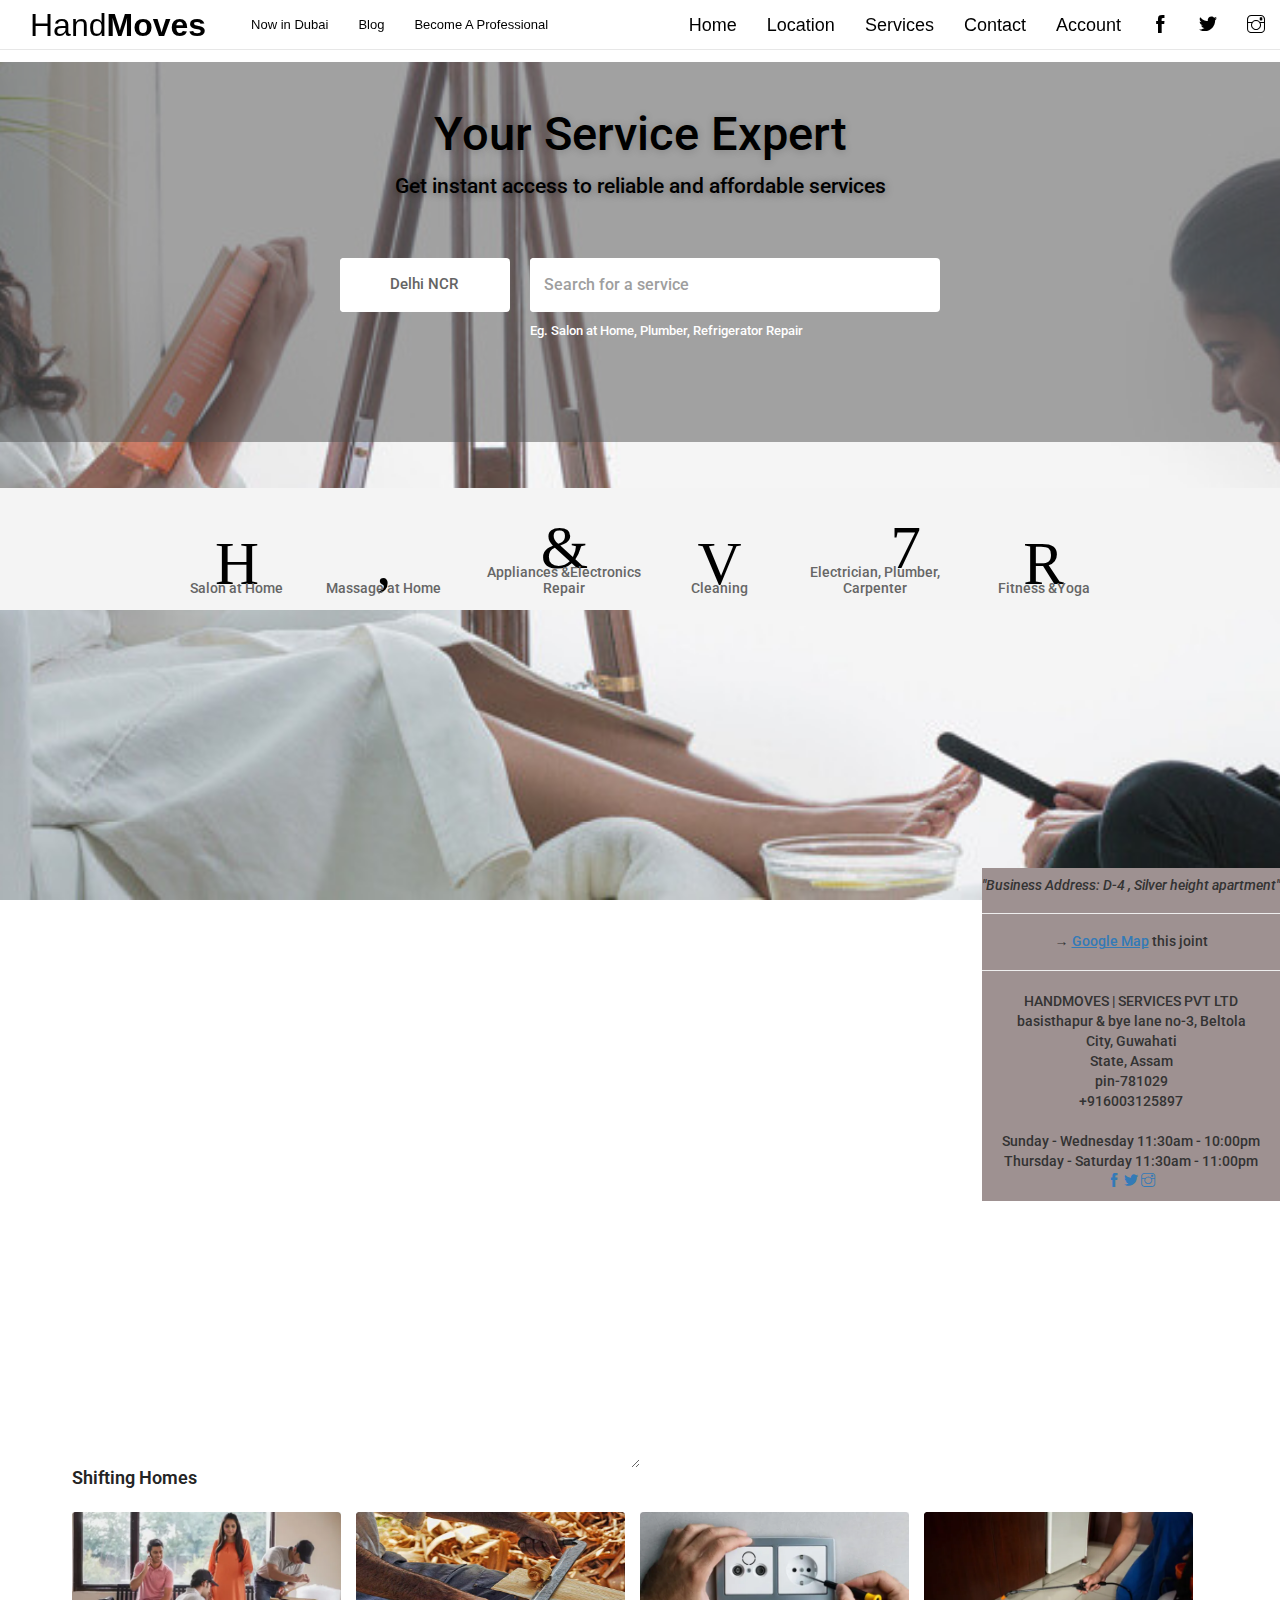
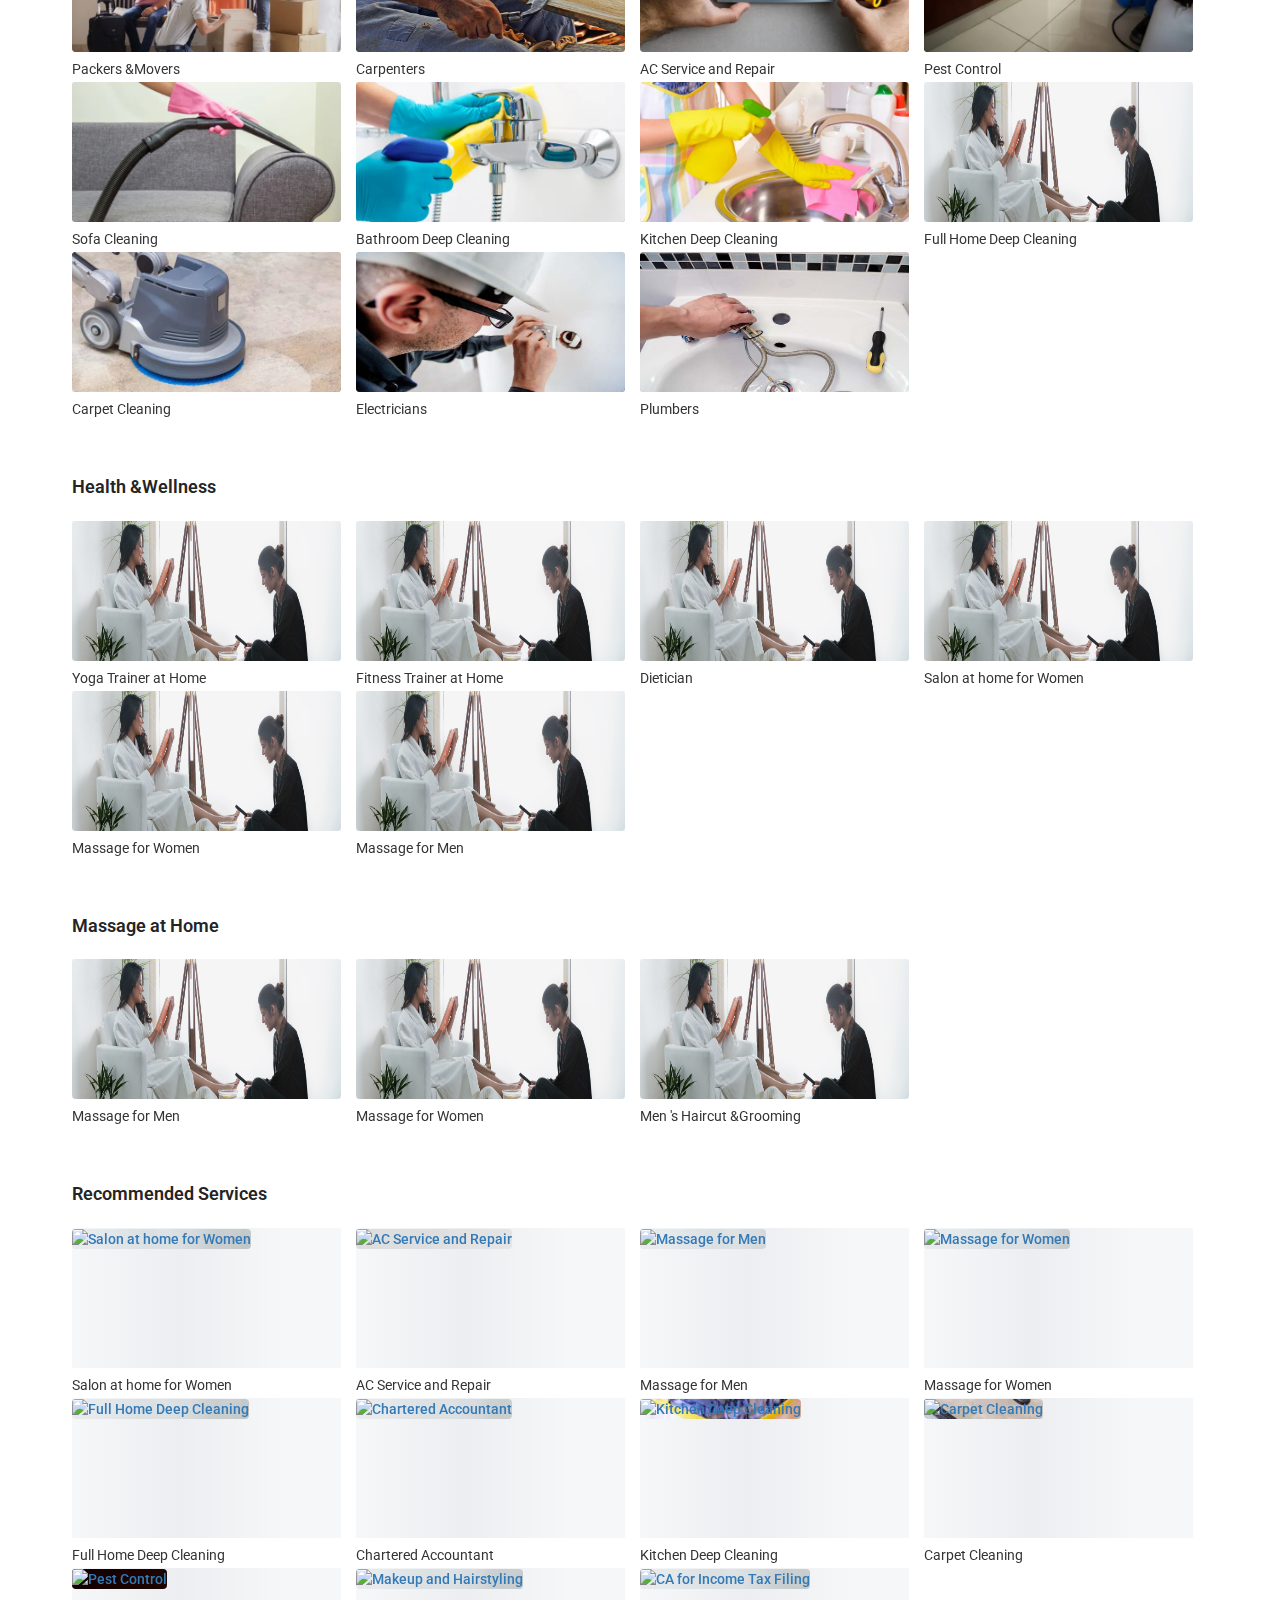
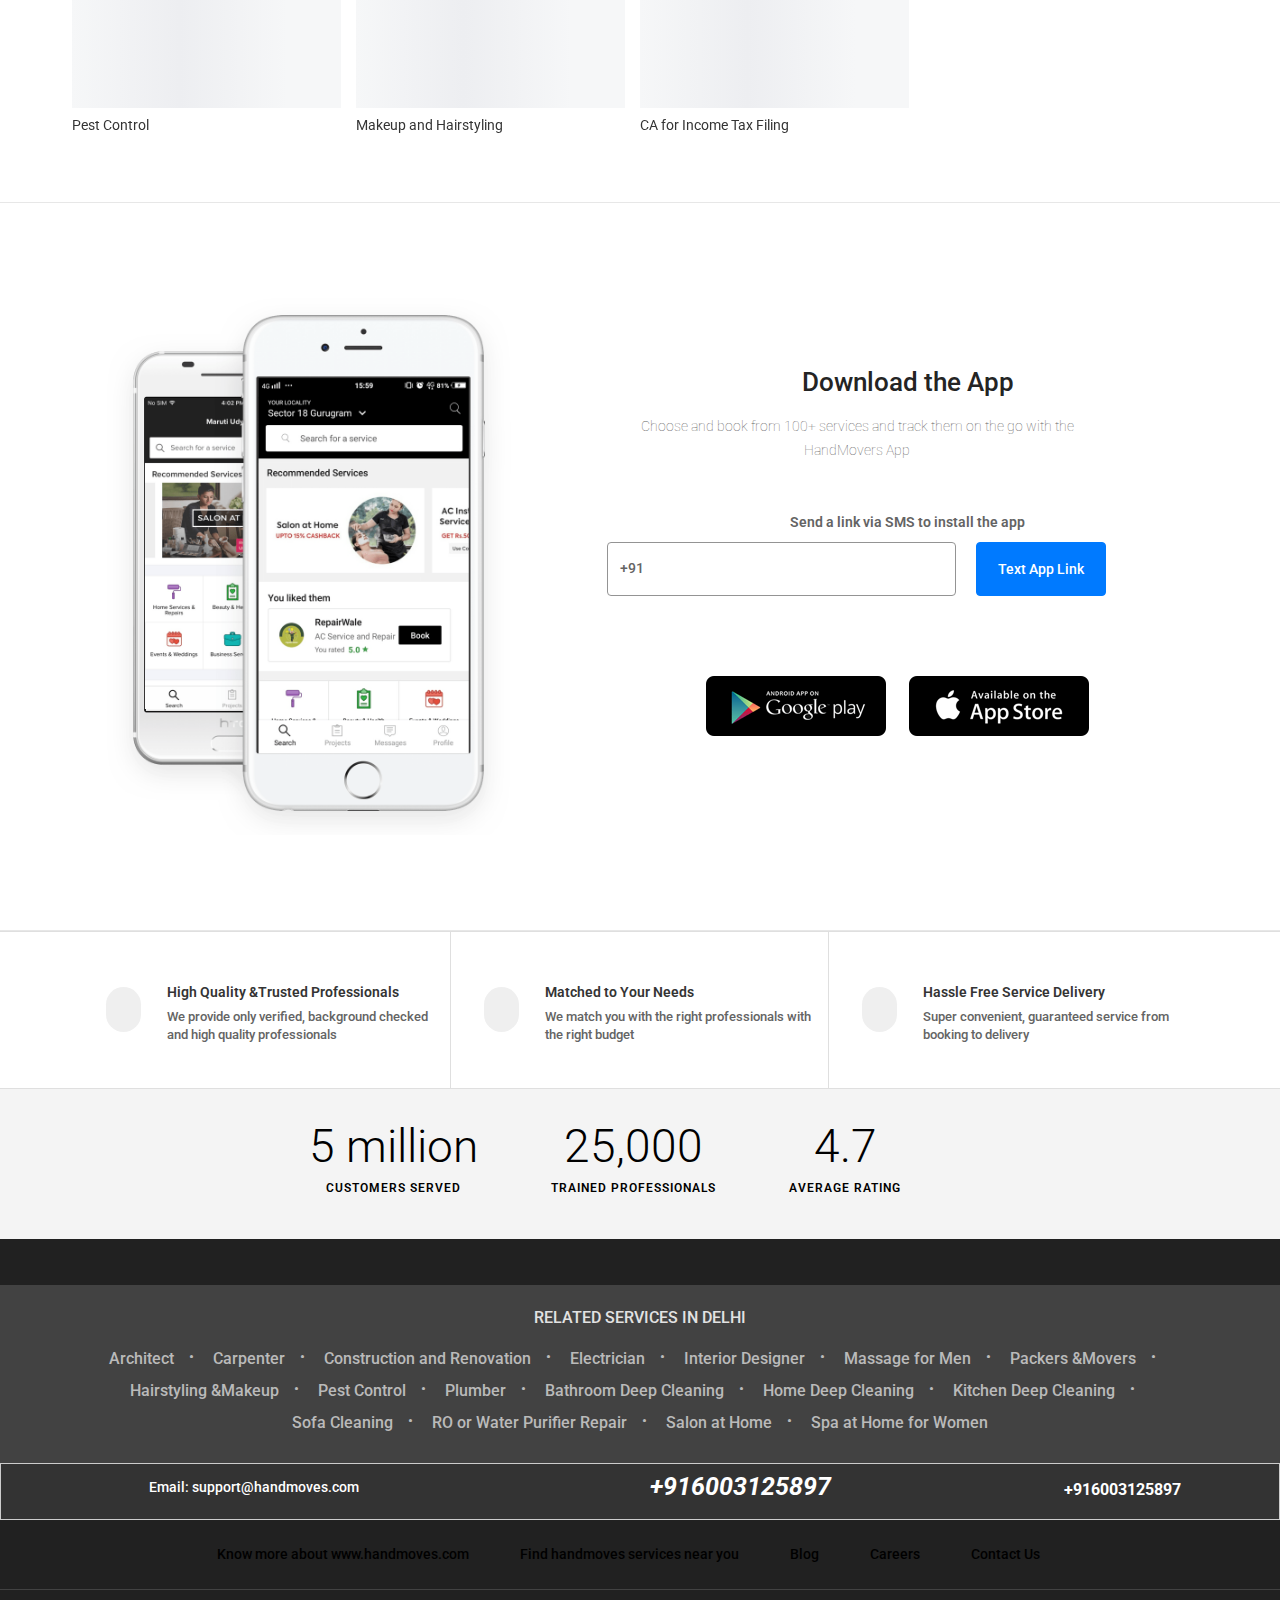
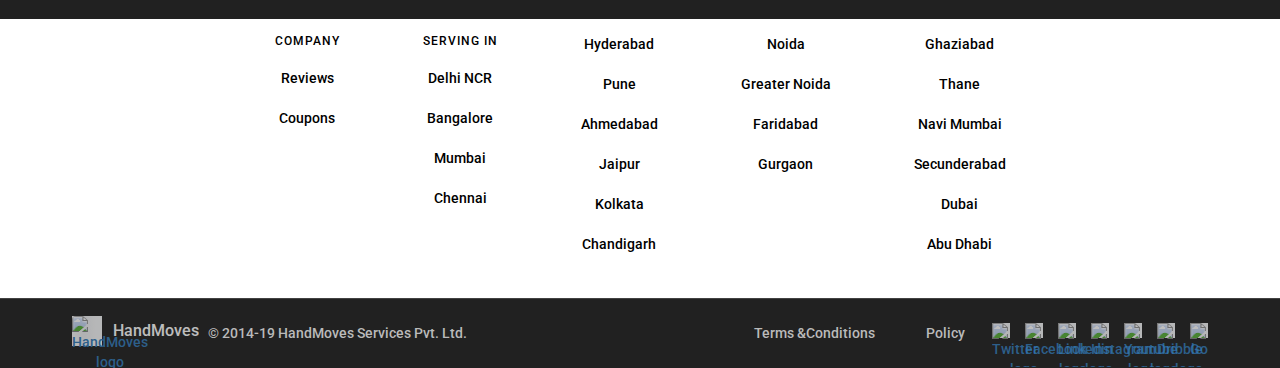
==== commit eaf13070: "updated html" ====
--- a/index.html
+++ b/index.html
@@ -719,7 +719,7 @@
             .SalonAtHomeForWomen {
                
                /* The image used */
-                 background-image: url('urbanclap/image/upload/fl_prograssive/2x_1.jpg');
+                 background-image: url('images/2x_1.jpg');
                  /* Full height */
                  height: 100%;
                  width: 100%;
@@ -730,7 +730,7 @@
             .ACServiceAndRepair {
                
                /* The image used */
-                 background-image: url('C:/Users/Pavilion/Desktop/Android/urbanClap/web/urbanclap/image/upload/fl_prograssive/category_5612ca90.jpg');
+                 background-image: url('images/category_5612ca90.jpg');
                  /* Full height */
                  height: 100%;
                  width: 100%;
@@ -801,18 +801,18 @@
         <meta name="norton-safeweb-site-verification" content="6andf9y2ncz6wk-8i73cd82rnmw69t2g8pa633xuihr-677winpu9ms3nxdrvr50bzekl6526l87lcsa3lh3bi68xzo4k6myi0q8sk0o0lk7psem4bjh6ssb4d02fo5h"/>
         <meta property="og:site_name" content="HandMovers Services PVT LTD"/>
         <meta property="og:type" content="website"/>
-        <meta property="og:image" content="https://www.HandMovers.com/image/upload/v1467812027/uc_logo.png"/>
+        <meta property="og:image" content="https://www.HandMoves.com/images/uc_logo.png"/>
         <meta property="og:locale" content="en_US"/>
         <meta property="og:card" content="summary"/>
         <meta property="og:image:width" content="200"/>
         <meta property="og:image:height" content="200"/>
-        <meta property="al:ios:url" content="HandMovers://"/>
+        <meta property="al:ios:url" content="HandMoves://"/>
         <meta property="al:ios:app_store_id" content="1032480595"/>
-        <meta property="al:ios:app_name" content="HandMovers - Local Services"/>
-        <meta property="al:android:url" content="HandMovers://"/>
-        <meta property="al:android:app_name" content="HandMovers - Local Services"/>
-        <meta property="al:android:package" content="com.HandMovers.urbanclap"/>
-        <meta property="al:web:url" content="https://www.HandMovers.com"/>
+        <meta property="al:ios:app_name" content="HandMoves - Local Services"/>
+        <meta property="al:android:url" content="HandMoves://"/>
+        <meta property="al:android:app_name" content="HandMoves - Local Services"/>
+        <meta property="al:android:package" content="com.HandMoves.handmoves"/>
+        <meta property="al:web:url" content="https://www.HandMoves.com"/>
         <meta property="p:domain_verify" content="bed574f3ae6344449231e95439a7d148"/>
         <meta property="p:domain_verify" content="1bba3a691f2f483fb62f760ebbe4d0e3"/>
         <meta property="apple-itunes-app" content="app-id=1032480595"/>
@@ -864,41 +864,41 @@
         
 
        
-        <link rel="dns-prefetch" href="https://static.HandMovers.com"/>
-        <link rel="dns-prefetch" href="https://res.HandMovers.com"/>
-        <link rel="preconnect" href="https://static.HandMovers.com"/>
-        <link rel="preconnect" href="https://res.HandMovers.com"/>
-
-        <style type="text/css" data-href="https://static.HandMovers.com/dist-product-web/client/main-f5646016bfc165dcb0fc.css" id="main-f5646016bfc165dcb0fc.css">
+        <link rel="dns-prefetch" href="https://static.HandMoves.com"/>
+        <link rel="dns-prefetch" href="https://res.HandMoves.com"/>
+        <link rel="preconnect" href="https://static.HandMoves.com"/>
+        <link rel="preconnect" href="https://res.HandMoves.com"/>
+
+        <style type="text/css" data-href="https://static.HandMoves.com/dist-product-web/client/main-f5646016bfc165dcb0fc.css" id="main-f5646016bfc165dcb0fc.css">
             @media screen and (min-width: 769px) {
                 @font-face {
                     font-family:axiforma-regular;
                     font-style: normal;
                     font-weight: 400;
-                    src: url(https://static.HandMovers.com/dist-product-web/client/c78cbb66503b02565cadc9245526ad4d.eot);
-                    src: url(https://static.HandMovers.com/dist-product-web/client/c78cbb66503b02565cadc9245526ad4d.eot#iefix) format("embedded-opentype"),url(https://static.urbanclap.com/dist-product-web/client/679dffcb4d2253143b175541f3db3cd8.woff2) format("woff2"),url([data-uri]) format("woff"),url(https://static.urbanclap.com/dist-product-web/client/fc2378e537d5752e0b9e9d83ad1005a9.ttf) format("truetype")
+                    src: url(https://static.HandMoves.com/dist-product-web/client/c78cbb66503b02565cadc9245526ad4d.eot);
+                    src: url(https://static.HandMoves.com/dist-product-web/client/c78cbb66503b02565cadc9245526ad4d.eot#iefix) format("embedded-opentype"),url(https://static.urbanclap.com/dist-product-web/client/679dffcb4d2253143b175541f3db3cd8.woff2) format("woff2"),url([data-uri]) format("woff"),url(https://static.urbanclap.com/dist-product-web/client/fc2378e537d5752e0b9e9d83ad1005a9.ttf) format("truetype")
                 }
 
                 @font-face {
                     font-family: axiforma-bold;
                     font-style: bold;
                     font-weight: 700;
-                    src: url(https://static.HandMovers.com/dist-product-web/client/9d8227a614c91d969ad0f08d575f7cbe.eot);
-                    src: url(https://static.HandMovers.com/dist-product-web/client/9d8227a614c91d969ad0f08d575f7cbe.eot#iefix) format("embedded-opentype"),url(https://static.urbanclap.com/dist-product-web/client/c4a9c3cfc7349798a0a5c2c87788c493.woff2) format("woff2"),url([data-uri]) format("woff"),url(https://static.urbanclap.com/dist-product-web/client/b5b90f360ba528791224d23b2060317e.ttf) format("truetype")
+                    src: url(https://static.HandMoves.com/dist-product-web/client/9d8227a614c91d969ad0f08d575f7cbe.eot);
+                    src: url(https://static.HandMoves.com/dist-product-web/client/9d8227a614c91d969ad0f08d575f7cbe.eot#iefix) format("embedded-opentype"),url(https://static.urbanclap.com/dist-product-web/client/c4a9c3cfc7349798a0a5c2c87788c493.woff2) format("woff2"),url([data-uri]) format("woff"),url(https://static.urbanclap.com/dist-product-web/client/b5b90f360ba528791224d23b2060317e.ttf) format("truetype")
                 }
 
                 @font-face {
                     font-family: axiforma-medium;
                     font-style: normal;
                     font-weight: 500;
-                    src: url(https://static.HandMovers.com/dist-product-web/client/9281b34478722865f86c3755dd3b85f7.eot);
-                    src: url(https://static.HandMovers.com/dist-product-web/client/9281b34478722865f86c3755dd3b85f7.eot#iefix) format("embedded-opentype"),url(https://static.urbanclap.com/dist-product-web/client/5b7ba525505db32a93bdb4f6c1102fa4.woff2) format("woff2"),url([data-uri]) format("woff"),url(https://static.urbanclap.com/dist-product-web/client/0f9619c6dcbb902ea7c5c07565de5592.ttf) format("truetype")
+                    src: url(https://static.HandMoves.com/dist-product-web/client/9281b34478722865f86c3755dd3b85f7.eot);
+                    src: url(https://static.HandMoves.com/dist-product-web/client/9281b34478722865f86c3755dd3b85f7.eot#iefix) format("embedded-opentype"),url(https://static.urbanclap.com/dist-product-web/client/5b7ba525505db32a93bdb4f6c1102fa4.woff2) format("woff2"),url([data-uri]) format("woff"),url(https://static.urbanclap.com/dist-product-web/client/0f9619c6dcbb902ea7c5c07565de5592.ttf) format("truetype")
                 }
 
                 @font-face {
                     font-family: axiforma-semiBold;
-                    src: url(https://static.HandMovers.com/dist-product-web/client/7cb0998a9d4da8a7bb52d06bd957c9a4.eot);
-                    src: url(https://static.HandMovers.com/dist-product-web/client/7cb0998a9d4da8a7bb52d06bd957c9a4.eot#iefix) format("embedded-opentype"),url(https://static.urbanclap.com/dist-product-web/client/5341dc117c19ec43d63bcf6125057abd.woff2) format("woff2"),url([data-uri]) format("woff"),url(https://static.urbanclap.com/dist-product-web/client/80090f98c3072b6634ebcc3084a55106.ttf) format("truetype");
+                    src: url(https://static.HandMoves.com/dist-product-web/client/7cb0998a9d4da8a7bb52d06bd957c9a4.eot);
+                    src: url(https://static.HandMoves.com/dist-product-web/client/7cb0998a9d4da8a7bb52d06bd957c9a4.eot#iefix) format("embedded-opentype"),url(https://static.urbanclap.com/dist-product-web/client/5341dc117c19ec43d63bcf6125057abd.woff2) format("woff2"),url([data-uri]) format("woff"),url(https://static.urbanclap.com/dist-product-web/client/80090f98c3072b6634ebcc3084a55106.ttf) format("truetype");
                     font-weight: 400;
                     font-style: normal
                 }
@@ -906,8 +906,8 @@
 
             @font-face {
                 font-family: ucglyphs;
-                font-display:swap;src: url(https://static.HandMovers.com/dist-product-web/client/edb3c8b424460fef3dc649ff9a5d2de8.eot);
-                src: url(https://static.HandMovers.com/dist-product-web/client/edb3c8b424460fef3dc649ff9a5d2de8.eot#iefix) format("embedded-opentype"),url([data-uri]) format("woff"),url(https://static.urbanclap.com/dist-product-web/client/3bfb987f43384994bcd9f190cdf60bb5.ttf) format("truetype"),url(https://static.urbanclap.com/dist-product-web/client/17aed1f93d67ebc93d54b194c31a6b84.svg#ucglyphs) format("svg");
+                font-display:swap;src: url(https://static.HandMoves.com/dist-product-web/client/edb3c8b424460fef3dc649ff9a5d2de8.eot);
+                src: url(https://static.HandMoves.com/dist-product-web/client/edb3c8b424460fef3dc649ff9a5d2de8.eot#iefix) format("embedded-opentype"),url([data-uri]) format("woff"),url(https://static.urbanclap.com/dist-product-web/client/3bfb987f43384994bcd9f190cdf60bb5.ttf) format("truetype"),url(https://static.urbanclap.com/dist-product-web/client/17aed1f93d67ebc93d54b194c31a6b84.svg#ucglyphs) format("svg");
                 font-weight: 400;
                 font-style: normal
             }
@@ -925,7 +925,7 @@
                 -moz-osx-font-smoothing: grayscale
             }
         </style>
-        <style type="text/css" data-href="https://static.HandMovers.com/dist-product-web/client/homepageDesktop-4df02f1fe3f05c87c6c7.css" id="homepageDesktop-4df02f1fe3f05c87c6c7.css">
+        <style type="text/css" data-href="https://static.HandMoves.com/dist-product-web/client/homepageDesktop-4df02f1fe3f05c87c6c7.css" id="homepageDesktop-4df02f1fe3f05c87c6c7.css">
             .SelectComponent__selectBoxContainer--2Zm-D {
                 position: relative;
                 height: 100%
@@ -1506,7 +1506,7 @@
                 .HomeGridComponent__bucketContainer--33IL7 li:active {
                     background-color: #fff;
                     background-size: 100%;
-                    transition: background 0s
+                    transition: background 0s;
                 }
 
                 .HomeGridComponent__bucketContainer--33IL7 li:nth-child(3n) {
@@ -2473,7 +2473,7 @@
                 margin-top: 55px
             }
         </style>
-        <style type="text/css" data-href="https://static.HandMovers.com/dist-product-web/client/homepageDesktop~seoListingDesktop-dc2d86c40b9ad6b449b4.css" id="homepageDesktop~seoListingDesktop-dc2d86c40b9ad6b449b4.css">
+        <style type="text/css" data-href="https://static.HandMoves.com/dist-product-web/client/homepageDesktop~seoListingDesktop-dc2d86c40b9ad6b449b4.css" id="homepageDesktop~seoListingDesktop-dc2d86c40b9ad6b449b4.css">
             .UCHeaderDesktop__root--oHRrQ {
                 color: #fff;
                 margin: 0 auto;
@@ -3089,7 +3089,7 @@
                 line-height: 1.7
             }
         </style>
-        <style type="text/css" data-href="https://static.HandMovers.com/dist-product-web/client/vendors~homepageDesktop~qaModalChunk~requestFlow-be2fc5a03362ac077f18.css" id="vendors~homepageDesktop~qaModalChunk~requestFlow-be2fc5a03362ac077f18.css">
+        <style type="text/css" data-href="https://static.HandMoves.com/dist-product-web/client/vendors~homepageDesktop~qaModalChunk~requestFlow-be2fc5a03362ac077f18.css" id="vendors~homepageDesktop~qaModalChunk~requestFlow-be2fc5a03362ac077f18.css">
             .b_e8c7 {
                 position: relative;
                 margin: 0 auto;
@@ -3396,103 +3396,7 @@
     </head>
     <body>
 
-         <!--  
-            <header class="UCHeaderDesktop__root--oHRrQ">
-                                        
-                    <section style="list-style-type: none;padding: 0;margin:auto; float: left; height: auto; width: auto;background-color: transparent">
-                                <div class="col-md-6 p0 image" style="height:auto;width: auto;background-color:transparent">
-                                 
-                                  <div class="" style=" margin: auto;height: auto;width: auto;background-color: transparent">
-                                    <a class="navbar-header navbar-brand" style="color: #000; margin:auto; display: inline; background-color: transparent" href="index.html">        
-                                      
-                                      Hand<strong>Movers</strong>
-                                      
-                                     
-                                    </a>
-                                  </div>   
-                                          
-                                </div>
-                    </section>
-        
-                    <div class="UCHeaderDesktop__container--1Dgpw">
-                       
-                        <div class="UCHeaderDesktop__Menu--1ebwL">
-                            <ul class="UCHeaderDesktop__items--2ahDb">
-                              
-                                <li>
-                                    <a href="https://www.HandMovers.com/dubai">Now in Dubai</a>
-                                </li>
-                                <li>
-                                    <a href="https://www.HandMovers.com/blog" target="_blank" rel="noopener">Blog</a>
-                                </li>
-                                <li>
-                                    <a target="_blank" rel="noopener" href="https://www.HandMovers.com?utm_source=Customer_web&amp;utm_campaign=header&amp;utm_medium=homepage">Become A Professional</a>
-                                </li>
-                                <li>
-                                    <div style="margin: auto;width: auto; height: auto" class="module widget-handle mobile-toggle right visible-sm visible-xs">
-                                        <i style="color: #000" class="navbar-brand ti-menu" herf="#" id="menu_btn"></i>
-                                    </div>
-                                </li>
-                                <li>
-                                        <div class="" style="list-style-type: none;margin:auto; float: right; height: auto;width: auto; background-color: transparent">
-                                         
-                                    
-                                                <section>
-                                                        
-                            
-                                                        <ul class=" nav-ul-hide nav-ul-show"  style="margin:auto; float: right; height: auto;width: auto; background-color: transparent">
-                                                          <li class="li nav-ul-li nav-ul-li-bl"><a class="navbar-header navbar-brand nav-ul-li-a nav-ul-li-a-no" href="index.html">Home</a></li>
-                                                          <li class="li nav-ul-li nav-ul-li-bl"><a class="navbar-header navbar-brand nav-ul-li-a nav-ul-li-a-no" href="index.html#location">Location</a></li>
-                                                          <li class="li nav-ul-li nav-ul-li-bl"><a class="navbar-header navbar-brand nav-ul-li-a nav-ul-li-a-no" href="index.html#services">Services</a></li>
-                                                          <li class="li nav-ul-li nav-ul-li-bl"><a class="navbar-header navbar-brand nav-ul-li-a nav-ul-li-a-no" href="index.html#contact">Contact</a></li>                
-                                                          <li class="li nav-ul-li nav-ul-li-bl dropdown">
-                                                              <a class="navbar-header navbar-brand nav-ul-li-a nav-ul-li-a-no dropbtn" href="#">
-                                                                  Account
-                                                              </a>
-                                                              
-                                          
-                                                              <div class="dropdown-content dropdown-menu navbar-header navbar-brand" style="list-style-type: none;margin:auto; float: right; height: auto;width: auto; background-color: darkslategray">
-                                                                     
-                                                                  <a onclick="document.getElementById('id01').style.display='block'" style="width:auto;" >
-                                                                         Login
-                                                                       </a>
-                                          
-                                          
-                                                                       <a onclick="document.getElementById('id03').style.display='block'" style="width:auto;">
-                                                                          Register
-                                                                       </a>
-                                          
-                                                                 
-                                                              </div>                      
-                                                                  
-                                                          </li>
-                                                          <li class="li nav-ul-li nav-ul-li-bl"><a class="navbar-header navbar-brand nav-ul-li-a nav-ul-li-a-no" href="https://www.facebook.com/HandMovers/"><i class="ti-facebook"></i></a></li>
-                                                          <li class="li nav-ul-li nav-ul-li-bl"><a class="navbar-header navbar-brand nav-ul-li-a nav-ul-li-a-no" href="https://twitter.com/HandMovers"><i class="ti-twitter-alt"></i></a></li>
-                                                          <li class="li nav-ul-li nav-ul-li-bl"><a class="navbar-header navbar-brand nav-ul-li-a nav-ul-li-a-no" href="https://www.instagram.com/HandMovers "><i class="ti-instagram"></i></a></li>
-                                                          
-                                                                                                             
-                                                        </ul> 
-                            
-                                                        
-                                                </section> 
-                                                
-                                               
-                                                
-                                              
-                                        </div>
-
-                                </li>
-
-                            </ul>
-                        </div>
-
-                    </div>
-
-                    
-        
-            </header>
-        -->
-
+     
 
         <div class="container nav-container" style="margin: auto;height: auto;width: auto; background-color: transparent"> 
      
@@ -3507,7 +3411,7 @@
                       <div class="" style=" margin: auto;height: auto;width: auto;background-color: transparent">
                         <a style="color: #000; font-size: xx-large" class="navbar-header navbar-brand" style="margin:auto; display: inline; background-color: transparent" href="index.html">        
                           
-                                Hand<strong>Movers</strong>
+                                Hand<strong>Moves</strong>
                            
                         </a>
                       </div>   
@@ -3525,9 +3429,9 @@
                             <section>
         
                                <ul  class=" nav-ul-hide nav-ul-show"  style="margin:auto; float: right; height: auto;width: auto; background-color: transparent">
-                                   <li class="li nav-ul-li nav-ul-li-bl"><a style="color: #000; font-size: small" class="navbar-header navbar-brand nav-ul-li-a nav-ul-li-a-no" href="https://www.HandMovers.com/dubai">Now in Dubai</a></li>
-                                   <li class="li nav-ul-li nav-ul-li-bl"><a style="color: #000; font-size: small" class="navbar-header navbar-brand nav-ul-li-a nav-ul-li-a-no" href="https://www.HandMovers.com/blog" target="_blank" rel="noopener">Blog</a></li>
-                                   <li class="li nav-ul-li nav-ul-li-bl"><a style="color: #000; font-size: small" class="navbar-header navbar-brand nav-ul-li-a nav-ul-li-a-no" href="https://www.HandMovers.com?utm_source=Customer_web&amp;utm_campaign=header&amp;utm_medium=homepage">Become A Professional</a></li>
+                                   <li class="li nav-ul-li nav-ul-li-bl"><a style="color: #000; font-size: small" class="navbar-header navbar-brand nav-ul-li-a nav-ul-li-a-no" href="https://www.HandMoves.com/dubai">Now in Dubai</a></li>
+                                   <li class="li nav-ul-li nav-ul-li-bl"><a style="color: #000; font-size: small" class="navbar-header navbar-brand nav-ul-li-a nav-ul-li-a-no" href="https://www.HandMoves.com/blog" target="_blank" rel="noopener">Blog</a></li>
+                                   <li class="li nav-ul-li nav-ul-li-bl"><a style="color: #000; font-size: small" class="navbar-header navbar-brand nav-ul-li-a nav-ul-li-a-no" href="https://www.HandMoves.com?utm_source=Customer_web&amp;utm_campaign=header&amp;utm_medium=homepage">Become A Professional</a></li>
                                 </ul> 
         
                             </section> 
@@ -3570,9 +3474,9 @@
                                        </div>                      
                                            
                                    </li>
-                                   <li class="li nav-ul-li nav-ul-li-bl"><a style="color: #000" class="navbar-header navbar-brand nav-ul-li-a nav-ul-li-a-no" href="https://www.facebook.com/HandMovers/"><i class="ti-facebook"></i></a></li>
-                                   <li class="li nav-ul-li nav-ul-li-bl"><a style="color: #000" class="navbar-header navbar-brand nav-ul-li-a nav-ul-li-a-no" href="https://twitter.com/HandMovers"><i class="ti-twitter-alt"></i></a></li>
-                                   <li class="li nav-ul-li nav-ul-li-bl"><a style="color: #000" class="navbar-header navbar-brand nav-ul-li-a nav-ul-li-a-no" href="https://www.instagram.com/HandMovers "><i class="ti-instagram"></i></a></li>                                                      
+                                   <li class="li nav-ul-li nav-ul-li-bl"><a style="color: #000" class="navbar-header navbar-brand nav-ul-li-a nav-ul-li-a-no" href="https://www.facebook.com/HandMoves/"><i class="ti-facebook"></i></a></li>
+                                   <li class="li nav-ul-li nav-ul-li-bl"><a style="color: #000" class="navbar-header navbar-brand nav-ul-li-a nav-ul-li-a-no" href="https://twitter.com/HandMoves"><i class="ti-twitter-alt"></i></a></li>
+                                   <li class="li nav-ul-li nav-ul-li-bl"><a style="color: #000" class="navbar-header navbar-brand nav-ul-li-a nav-ul-li-a-no" href="https://www.instagram.com/HandMoves "><i class="ti-instagram"></i></a></li>                                                      
                                </ul> 
         
                             </section> 
@@ -3585,9 +3489,9 @@
 
                         <div style="float: left" class="align-bottom text-center module widget-handle mobile-toggle right visible-sm visible-xs" style="margin: auto; height: auto;width: auto">
                                 <ul class="social-list mb24" style="list-style-type: none">
-                                    <li class="li nav-ul-li nav-ul-li-bl"><a style="color: #000;" class="navbar-header navbar-brand nav-ul-li-a nav-ul-li-a-no" href="https://www.facebook.com/HandMovers/"><i class="ti-facebook"></i></a></li>
-                                    <li class="li nav-ul-li nav-ul-li-bl"><a style="color: #000;" class="navbar-header navbar-brand nav-ul-li-a nav-ul-li-a-no" href="https://twitter.com/HandMovers"><i class="ti-twitter-alt"></i></a></li>
-                                    <li class="li nav-ul-li nav-ul-li-bl"><a style="color: #000;" class="navbar-header navbar-brand nav-ul-li-a nav-ul-li-a-no" href="https://www.instagram.com/HandMovers "><i class="ti-instagram"></i></a></li>
+                                    <li class="li nav-ul-li nav-ul-li-bl"><a style="color: #000;" class="navbar-header navbar-brand nav-ul-li-a nav-ul-li-a-no" href="https://www.facebook.com/HandMoves/"><i class="ti-facebook"></i></a></li>
+                                    <li class="li nav-ul-li nav-ul-li-bl"><a style="color: #000;" class="navbar-header navbar-brand nav-ul-li-a nav-ul-li-a-no" href="https://twitter.com/HandMoves"><i class="ti-twitter-alt"></i></a></li>
+                                    <li class="li nav-ul-li nav-ul-li-bl"><a style="color: #000;" class="navbar-header navbar-brand nav-ul-li-a nav-ul-li-a-no" href="https://www.instagram.com/HandMoves "><i class="ti-instagram"></i></a></li>
                                     <li class="li nav-ul-li nav-ul-li-bl">
                                         <a style="color: #000;" class="navbar-header navbar-brand nav-ul-li-a nav-ul-li-a-no">
                                     
@@ -3774,7 +3678,7 @@
                      
                      <div style="margin: auto;height: auto;width: auto; background-color: transparent">
                          <ul  style="margin: auto;height: auto;width: auto; background-color: transparent">
-                           <li>HANDMOVERS | SERVICES PVT LTD</li>
+                           <li>HANDMOVES | SERVICES PVT LTD</li>
                                          <li> basisthapur &amp; bye lane no-3, Beltola</li>
                                          <li>City, Guwahati</li>
                                          <li>State, Assam</li>
@@ -3784,9 +3688,9 @@
                                          <li>Thursday - Saturday 11:30am - 11:00pm</li>
                                      </ul>
                        <p>
-                         <a href="https://www.facebook.com/HandMover"><i class="ti-facebook icon-sm"></i></a>
-                         <a href="https://twitter.com/HandMovers"><i class="ti-twitter-alt icon-sm"></i></a>
-                         <a href="https://www.instagram.com/HandMovers"><i class="ti-instagram icon-sm"></i></a>
+                         <a href="https://www.facebook.com/HandMoves"><i class="ti-facebook icon-sm"></i></a>
+                         <a href="https://twitter.com/HandMoves"><i class="ti-twitter-alt icon-sm"></i></a>
+                         <a href="https://www.instagram.com/HandMoves"><i class="ti-instagram icon-sm"></i></a>
                        </p>
                      
                      </div>
@@ -3822,7 +3726,7 @@
                                     <ul class="b_i8c7">
                                         <li style="width:269px;margin:0 7.5px" class="b_k8c7">
                                             <div class="HomeCategoriesBlock__categoryContainer--ngOOS">
-                                                <a href="https://www.HandMovers.com/delhi-ncr-packer-mover-local" target="_blank" rel="noopener">
+                                                <a href="https://www.HandMoves.com/delhi-ncr-packer-mover-local" target="_blank" rel="noopener">
                                                     <div class="LazyLoadImage__imageContainer--3EOU_ HomeCategoriesBlock__lazyImageContainerClass--3EIcV">
                                                         <div class="TemplateShimmer__shimmer--1HNwN TemplateShimmer__shimmerWrapper--Py2CJ"> 
                                                           
@@ -3837,7 +3741,7 @@
                                         </li>
                                         <li style="width:269px;margin:0 7.5px" class="b_k8c7">
                                             <div class="HomeCategoriesBlock__categoryContainer--ngOOS">
-                                                <a href="https://HandMovers.com/delhi-ncr-carpenters" target="_blank" rel="noopener">
+                                                <a href="https://HandMoves.com/delhi-ncr-carpenters" target="_blank" rel="noopener">
                                                     <div class="LazyLoadImage__imageContainer--3EOU_ HomeCategoriesBlock__lazyImageContainerClass--3EIcV">
                                                         <div class="TemplateShimmer__shimmer--1HNwN TemplateShimmer__shimmerWrapper--Py2CJ">
                                                                 <img class="Carpenters HomeCategoriesBlock__imageClass--3uoNP" src="images/bb1.jpg" alt="Carpenters" itemscope="" itemProp="image"/>
@@ -3850,7 +3754,7 @@
                                         </li>
                                         <li style="width:269px;margin:0 7.5px" class="b_k8c7">
                                             <div class="HomeCategoriesBlock__categoryContainer--ngOOS">
-                                                <a href="https://HandMovers.com/delhi-ncr-ac-service-repair" target="_blank" rel="noopener">
+                                                <a href="https://HandMoves.com/delhi-ncr-ac-service-repair" target="_blank" rel="noopener">
                                                     <div class="LazyLoadImage__imageContainer--3EOU_ HomeCategoriesBlock__lazyImageContainerClass--3EIcV">
                                                         <div class="TemplateShimmer__shimmer--1HNwN TemplateShimmer__shimmerWrapper--Py2CJ">
                                                                 <img class="ACServiceAndRepair HomeCategoriesBlock__imageClass--3uoNP" src="images/category_a91b73d0.webp" alt="AC Service and Repair" itemscope="" itemProp="image"/>
@@ -3863,7 +3767,7 @@
                                         </li>
                                         <li style="width:269px;margin:0 7.5px" class="b_k8c7">
                                             <div class="HomeCategoriesBlock__categoryContainer--ngOOS">
-                                                <a href="https://HandMovers.com/delhi-ncr-pest-control" target="_blank" rel="noopener">
+                                                <a href="https://HandMoves.com/delhi-ncr-pest-control" target="_blank" rel="noopener">
                                                     <div class="LazyLoadImage__imageContainer--3EOU_ HomeCategoriesBlock__lazyImageContainerClass--3EIcV">
                                                         <div class="TemplateShimmer__shimmer--1HNwN TemplateShimmer__shimmerWrapper--Py2CJ">
                                                                 <img class="PestControl HomeCategoriesBlock__imageClass--3uoNP" src="images/category_b8c1dd10.webp" alt="Pest Control" itemscope="" itemProp="image"/>
@@ -3879,7 +3783,7 @@
                                     <ul class="b_i8c7">
                                         <li style="width:269px;margin:0 7.5px" class="b_k8c7">
                                             <div class="HomeCategoriesBlock__categoryContainer--ngOOS">
-                                                <a href="https://HandMovers.com/delhi-ncr-professional-sofa-cleaning" target="_blank" rel="noopener">
+                                                <a href="https://HandMoves.com/delhi-ncr-professional-sofa-cleaning" target="_blank" rel="noopener">
                                                     <div class="LazyLoadImage__imageContainer--3EOU_ HomeCategoriesBlock__lazyImageContainerClass--3EIcV">
                                                         <div class="TemplateShimmer__shimmer--1HNwN TemplateShimmer__shimmerWrapper--Py2CJ">
                                                                 <img class="SofaCleaning HomeCategoriesBlock__imageClass--3uoNP" src="images/category_bb383440.webp" alt="Sofa Cleaning" itemscope="" itemProp="image"/>
@@ -3891,7 +3795,7 @@
                                         </li>
                                         <li style="width:269px;margin:0 7.5px" class="b_k8c7">
                                             <div class="HomeCategoriesBlock__categoryContainer--ngOOS">
-                                                <a href="https://HandMovers.com/delhi-ncr-professional-bathroom-cleaning" target="_blank" rel="noopener">
+                                                <a href="https://HandMoves.com/delhi-ncr-professional-bathroom-cleaning" target="_blank" rel="noopener">
                                                     <div class="LazyLoadImage__imageContainer--3EOU_ HomeCategoriesBlock__lazyImageContainerClass--3EIcV">
                                                         <div class="TemplateShimmer__shimmer--1HNwN TemplateShimmer__shimmerWrapper--Py2CJ">
                                                                 <img class="BathroomDeepCleaning HomeCategoriesBlock__imageClass--3uoNP" src="images/category_aed712e0.webp" alt="Bathroom Deep Cleaning" itemscope="" itemProp="image"/>
@@ -3904,7 +3808,7 @@
                                         </li>
                                         <li style="width:269px;margin:0 7.5px" class="b_k8c7">
                                             <div class="HomeCategoriesBlock__categoryContainer--ngOOS">
-                                                <a href="https://HandMovers.com/delhi-ncr-professional-kitchen-cleaning" target="_blank" rel="noopener">
+                                                <a href="https://HandMoves.com/delhi-ncr-professional-kitchen-cleaning" target="_blank" rel="noopener">
                                                     <div class="LazyLoadImage__imageContainer--3EOU_ HomeCategoriesBlock__lazyImageContainerClass--3EIcV">
                                                         <div class="TemplateShimmer__shimmer--1HNwN TemplateShimmer__shimmerWrapper--Py2CJ">
                                                                 <img class="KitchenDeepCleaning HomeCategoriesBlock__imageClass--3uoNP" src="images/category_ccc898e0.webp" alt="Kitchen Deep Cleaning" itemscope="" itemProp="image"/>
@@ -3917,7 +3821,7 @@
                                         </li>
                                         <li style="width:269px;margin:0 7.5px" class="b_k8c7">
                                             <div class="HomeCategoriesBlock__categoryContainer--ngOOS">
-                                                <a href="https://HandMovers.com/delhi-ncr-professional-home-cleaning" target="_blank" rel="noopener">
+                                                <a href="https://HandMoves.com/delhi-ncr-professional-home-cleaning" target="_blank" rel="noopener">
                                                     <div class="LazyLoadImage__imageContainer--3EOU_ HomeCategoriesBlock__lazyImageContainerClass--3EIcV">
                                                         <div class="TemplateShimmer__shimmer--1HNwN TemplateShimmer__shimmerWrapper--Py2CJ">
                                                                 <img class="FullHomeDeepCleaning HomeCategoriesBlock__imageClass--3uoNP" src="images/2x_1.jpg" alt="Full Home Deep Cleaning" itemscope="" itemProp="image"/>
@@ -3933,7 +3837,7 @@
                                     <ul class="b_i8c7">
                                         <li style="width:269px;margin:0 7.5px" class="b_k8c7">
                                             <div class="HomeCategoriesBlock__categoryContainer--ngOOS">
-                                                <a href="https://HandMovers.com/delhi-ncr-professional-carpet-cleaning" target="_blank" rel="noopener">
+                                                <a href="https://HandMoves.com/delhi-ncr-professional-carpet-cleaning" target="_blank" rel="noopener">
                                                     <div class="LazyLoadImage__imageContainer--3EOU_ HomeCategoriesBlock__lazyImageContainerClass--3EIcV">
                                                         <div class="TemplateShimmer__shimmer--1HNwN TemplateShimmer__shimmerWrapper--Py2CJ">
                                                                 <img class="CarpetCleaning HomeCategoriesBlock__imageClass--3uoNP" src="images/category_3b4f23b0.webp" alt="Carpet Cleaning" itemscope="" itemProp="image"/>
@@ -3946,7 +3850,7 @@
                                         </li>
                                         <li style="width:269px;margin:0 7.5px" class="b_k8c7">
                                             <div class="HomeCategoriesBlock__categoryContainer--ngOOS">
-                                                <a href="https://HandMovers.com/delhi-ncr-electricians" target="_blank" rel="noopener">
+                                                <a href="https://HandMoves.com/delhi-ncr-electricians" target="_blank" rel="noopener">
                                                     <div class="LazyLoadImage__imageContainer--3EOU_ HomeCategoriesBlock__lazyImageContainerClass--3EIcV">
                                                         <div class="TemplateShimmer__shimmer--1HNwN TemplateShimmer__shimmerWrapper--Py2CJ">
                                                                 <img class="Electricians HomeCategoriesBlock__imageClass--3uoNP" src="images/bb3.jpg" alt="Electricians" itemscope="" itemProp="image"/>
@@ -3959,7 +3863,7 @@
                                         </li>
                                         <li style="width:269px;margin:0 7.5px" class="b_k8c7">
                                             <div class="HomeCategoriesBlock__categoryContainer--ngOOS">
-                                                <a href="https://HandMovers.com/delhi-ncr-plumbers" target="_blank" rel="noopener">
+                                                <a href="https://HandMoves.com/delhi-ncr-plumbers" target="_blank" rel="noopener">
                                                     <div class="LazyLoadImage__imageContainer--3EOU_ HomeCategoriesBlock__lazyImageContainerClass--3EIcV">
                                                         <div class="TemplateShimmer__shimmer--1HNwN TemplateShimmer__shimmerWrapper--Py2CJ">
                                                                 <img class="Plumbers HomeCategoriesBlock__imageClass--3uoNP" src="images/bb2.jpg" alt="Plumbers" itemscope="" itemProp="image"/>
@@ -4005,7 +3909,7 @@
                                     <ul class="b_i8c7">
                                         <li style="width:269px;margin:0 7.5px" class="b_k8c7">
                                             <div class="HomeCategoriesBlock__categoryContainer--ngOOS">
-                                                <a href="https://HandMovers.com/delhi-ncr-yoga-at-home" target="_blank" rel="noopener">
+                                                <a href="https://HandMoves.com/delhi-ncr-yoga-at-home" target="_blank" rel="noopener">
                                                     <div class="LazyLoadImage__imageContainer--3EOU_ HomeCategoriesBlock__lazyImageContainerClass--3EIcV">
                                                         <div class="TemplateShimmer__shimmer--1HNwN TemplateShimmer__shimmerWrapper--Py2CJ">
                                                                 <img class="YogaTrainerAtHome HomeCategoriesBlock__imageClass--3uoNP" src="images/2x_1.jpg" alt="Yoga Trainer at Home" itemscope="" itemProp="image"/>
@@ -4018,7 +3922,7 @@
                                         </li>
                                         <li style="width:269px;margin:0 7.5px" class="b_k8c7">
                                             <div class="HomeCategoriesBlock__categoryContainer--ngOOS">
-                                                <a href="https://HandMovers.com/delhi-ncr-fitness-trainer-at-home" target="_blank" rel="noopener">
+                                                <a href="https://HandMoves.com/delhi-ncr-fitness-trainer-at-home" target="_blank" rel="noopener">
                                                     <div class="LazyLoadImage__imageContainer--3EOU_ HomeCategoriesBlock__lazyImageContainerClass--3EIcV">
                                                         <div class="TemplateShimmer__shimmer--1HNwN TemplateShimmer__shimmerWrapper--Py2CJ">
                                                                 <img class="FitnessTrainerAtHome HomeCategoriesBlock__imageClass--3uoNP" src="images/2x_1.jpg" alt="Fitness Trainer at Home" itemscope="" itemProp="image"/>
@@ -4031,7 +3935,7 @@
                                         </li>
                                         <li style="width:269px;margin:0 7.5px" class="b_k8c7">
                                             <div class="HomeCategoriesBlock__categoryContainer--ngOOS">
-                                                <a href="https://HandMovers.com/delhi-ncr-nutritionists" target="_blank" rel="noopener">
+                                                <a href="https://HandMoves.com/delhi-ncr-nutritionists" target="_blank" rel="noopener">
                                                     <div class="LazyLoadImage__imageContainer--3EOU_ HomeCategoriesBlock__lazyImageContainerClass--3EIcV">
                                                         <div class="TemplateShimmer__shimmer--1HNwN TemplateShimmer__shimmerWrapper--Py2CJ">
                                                                 <img class="Dietician HomeCategoriesBlock__imageClass--3uoNP" src="images/2x_1.jpg" alt="Dietician" itemscope="" itemProp="image"/>
@@ -4044,7 +3948,7 @@
                                         </li>
                                         <li style="width:269px;margin:0 7.5px" class="b_k8c7">
                                             <div class="HomeCategoriesBlock__categoryContainer--ngOOS">
-                                                <a href="https://HandMovers.com/delhi-ncr-salon-at-home" target="_blank" rel="noopener">
+                                                <a href="https://HandMoves.com/delhi-ncr-salon-at-home" target="_blank" rel="noopener">
                                                     <div class="LazyLoadImage__imageContainer--3EOU_ HomeCategoriesBlock__lazyImageContainerClass--3EIcV">
                                                         <div class="TemplateShimmer__shimmer--1HNwN TemplateShimmer__shimmerWrapper--Py2CJ">
                                                                 <img class="SalonAtHomeForWomen HomeCategoriesBlock__imageClass--3uoNP" src="images/2x_1.jpg" alt="Salon at home for Women" itemscope="" itemProp="image"/>
@@ -4060,7 +3964,7 @@
                                     <ul class="b_i8c7">
                                         <li style="width:269px;margin:0 7.5px" class="b_k8c7">
                                             <div class="HomeCategoriesBlock__categoryContainer--ngOOS">
-                                                <a href="https://HandMovers.com/delhi-ncr-spa-at-home" target="_blank" rel="noopener">
+                                                <a href="https://HandMoves.com/delhi-ncr-spa-at-home" target="_blank" rel="noopener">
                                                     <div class="LazyLoadImage__imageContainer--3EOU_ HomeCategoriesBlock__lazyImageContainerClass--3EIcV">
                                                         <div class="TemplateShimmer__shimmer--1HNwN TemplateShimmer__shimmerWrapper--Py2CJ">
                                                                 <img class="MassageForWomen HomeCategoriesBlock__imageClass--3uoNP" src="images/2x_1.jpg" alt="Massage for Women" itemscope="" itemProp="image"/>
@@ -4073,7 +3977,7 @@
                                         </li>
                                         <li style="width:269px;margin:0 7.5px" class="b_k8c7">
                                             <div class="HomeCategoriesBlock__categoryContainer--ngOOS">
-                                                <a href="https://HandMovers.com/delhi-ncr-massage-for-men" target="_blank" rel="noopener">
+                                                <a href="https://HandMoves.com/delhi-ncr-massage-for-men" target="_blank" rel="noopener">
                                                     <div class="LazyLoadImage__imageContainer--3EOU_ HomeCategoriesBlock__lazyImageContainerClass--3EIcV">
                                                         <div class="TemplateShimmer__shimmer--1HNwN TemplateShimmer__shimmerWrapper--Py2CJ">
                                                                 <img class="MassageForMen HomeCategoriesBlock__imageClass--3uoNP" src="images/2x_1.jpg" alt="Massage for Men" itemscope="" itemProp="image"/>
@@ -4116,7 +4020,7 @@
                                     <ul class="b_i8c7">
                                         <li style="width:269px;margin:0 7.5px" class="b_k8c7">
                                             <div class="HomeCategoriesBlock__categoryContainer--ngOOS">
-                                                <a href="https://HandMovers.com/delhi-ncr-massage-for-men" target="_blank" rel="noopener">
+                                                <a href="https://HandMoves.com/delhi-ncr-massage-for-men" target="_blank" rel="noopener">
                                                     <div class="LazyLoadImage__imageContainer--3EOU_ HomeCategoriesBlock__lazyImageContainerClass--3EIcV">
                                                         <div class="TemplateShimmer__shimmer--1HNwN TemplateShimmer__shimmerWrapper--Py2CJ">
                                                                 <img class="MassageForMen HomeCategoriesBlock__imageClass--3uoNP" src="images/2x_1.jpg" alt="Massage for Men" itemscope="" itemProp="image"/>
@@ -4129,7 +4033,7 @@
                                         </li>
                                         <li style="width:269px;margin:0 7.5px" class="b_k8c7">
                                             <div class="HomeCategoriesBlock__categoryContainer--ngOOS">
-                                                <a href="https://HandMovers.com/delhi-ncr-spa-at-home" target="_blank" rel="noopener">
+                                                <a href="https://HandMoves.com/delhi-ncr-spa-at-home" target="_blank" rel="noopener">
                                                     <div class="LazyLoadImage__imageContainer--3EOU_ HomeCategoriesBlock__lazyImageContainerClass--3EIcV">
                                                         <div class="TemplateShimmer__shimmer--1HNwN TemplateShimmer__shimmerWrapper--Py2CJ">
                                                                 <img class="MassageForWomen HomeCategoriesBlock__imageClass--3uoNP" src="images/2x_1.jpg" alt="Massage for Women" itemscope="" itemProp="image"/>
@@ -4142,7 +4046,7 @@
                                         </li>
                                         <li style="width:269px;margin:0 7.5px" class="b_k8c7">
                                             <div class="HomeCategoriesBlock__categoryContainer--ngOOS">
-                                                <a href="https://HandMovers.comundefined" target="_blank" rel="noopener">
+                                                <a href="https://HandMoves.comundefined" target="_blank" rel="noopener">
                                                     <div class="LazyLoadImage__imageContainer--3EOU_ HomeCategoriesBlock__lazyImageContainerClass--3EIcV">
                                                         <div class="TemplateShimmer__shimmer--1HNwN TemplateShimmer__shimmerWrapper--Py2CJ">
                                                                 <img class="MenHaircutGrooming HomeCategoriesBlock__imageClass--3uoNP" src="images/2x_1.jpg" alt="Men&#x27;s Haircut &amp; Grooming" itemscope="" itemProp="image"/>
@@ -4185,7 +4089,7 @@
                                     <ul class="b_i8c7">
                                         <li style="width:269px;margin:0 7.5px" class="b_k8c7">
                                             <div class="HomeCategoriesBlock__categoryContainer--ngOOS">
-                                                <a href="https://HandMovers.com/delhi-ncr-salon-at-home" target="_blank" rel="noopener">
+                                                <a href="https://HandMoves.com/delhi-ncr-salon-at-home" target="_blank" rel="noopener">
                                                     <div class="LazyLoadImage__imageContainer--3EOU_ HomeCategoriesBlock__lazyImageContainerClass--3EIcV">
                                                         <div class="TemplateShimmer__shimmer--1HNwN TemplateShimmer__shimmerWrapper--Py2CJ">
                                                                 <img class="SalonAtHomeForWomen HomeCategoriesBlock__imageClass--3uoNP" src="" alt="Salon at home for Women" itemscope="" itemProp="image"/>
@@ -4198,7 +4102,7 @@
                                         </li>
                                         <li style="width:269px;margin:0 7.5px" class="b_k8c7">
                                             <div class="HomeCategoriesBlock__categoryContainer--ngOOS">
-                                                <a href="https://HandMovers.com/delhi-ncr-ac-service-repair" target="_blank" rel="noopener">
+                                                <a href="https://HandMoves.com/delhi-ncr-ac-service-repair" target="_blank" rel="noopener">
                                                     <div class="LazyLoadImage__imageContainer--3EOU_ HomeCategoriesBlock__lazyImageContainerClass--3EIcV">
                                                         <div class="TemplateShimmer__shimmer--1HNwN TemplateShimmer__shimmerWrapper--Py2CJ">
                                                                 <img class="ACServiceAndRepair HomeCategoriesBlock__imageClass--3uoNP" src="" alt="AC Service and Repair" itemscope="" itemProp="image"/>
@@ -4211,7 +4115,7 @@
                                         </li>
                                         <li style="width:269px;margin:0 7.5px" class="b_k8c7">
                                             <div class="HomeCategoriesBlock__categoryContainer--ngOOS">
-                                                <a href="https://HandMovers.com/delhi-ncr-massage-for-men" target="_blank" rel="noopener">
+                                                <a href="https://HandMoves.com/delhi-ncr-massage-for-men" target="_blank" rel="noopener">
                                                     <div class="LazyLoadImage__imageContainer--3EOU_ HomeCategoriesBlock__lazyImageContainerClass--3EIcV">
                                                         <div class="TemplateShimmer__shimmer--1HNwN TemplateShimmer__shimmerWrapper--Py2CJ">
                                                                 <img class="MassageForMen HomeCategoriesBlock__imageClass--3uoNP" src="" alt="Massage for Men" itemscope="" itemProp="image"/>
@@ -4224,7 +4128,7 @@
                                         </li>
                                         <li style="width:269px;margin:0 7.5px" class="b_k8c7">
                                             <div class="HomeCategoriesBlock__categoryContainer--ngOOS">
-                                                <a href="https://HandMovers.com/delhi-ncr-spa-at-home" target="_blank" rel="noopener">
+                                                <a href="https://HandMoves.com/delhi-ncr-spa-at-home" target="_blank" rel="noopener">
                                                     <div class="LazyLoadImage__imageContainer--3EOU_ HomeCategoriesBlock__lazyImageContainerClass--3EIcV">
                                                         <div class="TemplateShimmer__shimmer--1HNwN TemplateShimmer__shimmerWrapper--Py2CJ">
                                                                 <img class="MassageForWomen HomeCategoriesBlock__imageClass--3uoNP" src="" alt="Massage for Women" itemscope="" itemProp="image"/>
@@ -4240,7 +4144,7 @@
                                     <ul class="b_i8c7">
                                         <li style="width:269px;margin:0 7.5px" class="b_k8c7">
                                             <div class="HomeCategoriesBlock__categoryContainer--ngOOS">
-                                                <a href="https://HandMovers.com/delhi-ncr-professional-home-cleaning" target="_blank" rel="noopener">
+                                                <a href="https://HandMoves.com/delhi-ncr-professional-home-cleaning" target="_blank" rel="noopener">
                                                     <div class="LazyLoadImage__imageContainer--3EOU_ HomeCategoriesBlock__lazyImageContainerClass--3EIcV">
                                                         <div class="TemplateShimmer__shimmer--1HNwN TemplateShimmer__shimmerWrapper--Py2CJ">
                                                                 <img class="FullHomeDeepCleaning HomeCategoriesBlock__imageClass--3uoNP" src="" alt="Full Home Deep Cleaning" itemscope="" itemProp="image"/>
@@ -4253,7 +4157,7 @@
                                         </li>
                                         <li style="width:269px;margin:0 7.5px" class="b_k8c7">
                                             <div class="HomeCategoriesBlock__categoryContainer--ngOOS">
-                                                <a href="https://HandMovers.comundefined" target="_blank" rel="noopener">
+                                                <a href="https://HandMoves.comundefined" target="_blank" rel="noopener">
                                                     <div class="LazyLoadImage__imageContainer--3EOU_ HomeCategoriesBlock__lazyImageContainerClass--3EIcV">
                                                         <div class="TemplateShimmer__shimmer--1HNwN TemplateShimmer__shimmerWrapper--Py2CJ">
                                                                 <img class="CharteredAccountant HomeCategoriesBlock__imageClass--3uoNP" src="" alt="Chartered Accountant" itemscope="" itemProp="image"/>
@@ -4266,7 +4170,7 @@
                                         </li>
                                         <li style="width:269px;margin:0 7.5px" class="b_k8c7">
                                             <div class="HomeCategoriesBlock__categoryContainer--ngOOS">
-                                                <a href="https://HandMovers.com/delhi-ncr-professional-kitchen-cleaning" target="_blank" rel="noopener">
+                                                <a href="https://HandMoves.com/delhi-ncr-professional-kitchen-cleaning" target="_blank" rel="noopener">
                                                     <div class="LazyLoadImage__imageContainer--3EOU_ HomeCategoriesBlock__lazyImageContainerClass--3EIcV">
                                                         <div class="TemplateShimmer__shimmer--1HNwN TemplateShimmer__shimmerWrapper--Py2CJ">
                                                                 <img class="KitchenDeepCleaning HomeCategoriesBlock__imageClass--3uoNP" src="" alt="Kitchen Deep Cleaning" itemscope="" itemProp="image"/>
@@ -4279,7 +4183,7 @@
                                         </li>
                                         <li style="width:269px;margin:0 7.5px" class="b_k8c7">
                                             <div class="HomeCategoriesBlock__categoryContainer--ngOOS">
-                                                <a href="https://HandMovers.com/delhi-ncr-professional-carpet-cleaning" target="_blank" rel="noopener">
+                                                <a href="https://HandMoves.com/delhi-ncr-professional-carpet-cleaning" target="_blank" rel="noopener">
                                                     <div class="LazyLoadImage__imageContainer--3EOU_ HomeCategoriesBlock__lazyImageContainerClass--3EIcV">
                                                         <div class="TemplateShimmer__shimmer--1HNwN TemplateShimmer__shimmerWrapper--Py2CJ">
                                                                 <img class="CarpetCleaning HomeCategoriesBlock__imageClass--3uoNP" src="" alt="Carpet Cleaning" itemscope="" itemProp="image"/>
@@ -4295,7 +4199,7 @@
                                     <ul class="b_i8c7">                                        
                                         <li style="width:269px;margin:0 7.5px" class="b_k8c7">
                                             <div class="HomeCategoriesBlock__categoryContainer--ngOOS">
-                                                <a href="https://HandMovers.com/delhi-ncr-pest-control" target="_blank" rel="noopener">
+                                                <a href="https://HandMoves.com/delhi-ncr-pest-control" target="_blank" rel="noopener">
                                                     <div class="LazyLoadImage__imageContainer--3EOU_ HomeCategoriesBlock__lazyImageContainerClass--3EIcV">
                                                         <div class="TemplateShimmer__shimmer--1HNwN TemplateShimmer__shimmerWrapper--Py2CJ">
                                                                 <img class="PestControl HomeCategoriesBlock__imageClass--3uoNP" src="" alt="Pest Control" itemscope="" itemProp="image"/>
@@ -4308,7 +4212,7 @@
                                         </li>
                                         <li style="width:269px;margin:0 7.5px" class="b_k8c7">
                                             <div class="HomeCategoriesBlock__categoryContainer--ngOOS">
-                                                <a href="https://HandMovers.com/delhi-ncr-party-makeup-artist" target="_blank" rel="noopener">
+                                                <a href="https://HandMoves.com/delhi-ncr-party-makeup-artist" target="_blank" rel="noopener">
                                                     <div class="LazyLoadImage__imageContainer--3EOU_ HomeCategoriesBlock__lazyImageContainerClass--3EIcV">
                                                         <div class="TemplateShimmer__shimmer--1HNwN TemplateShimmer__shimmerWrapper--Py2CJ">
                                                                 <img class="MakeupAndHairstyling HomeCategoriesBlock__imageClass--3uoNP" src="" alt="Makeup and Hairstyling" itemscope="" itemProp="image"/>
@@ -4321,7 +4225,7 @@
                                         </li>
                                         <li style="width:269px;margin:0 7.5px" class="b_k8c7">
                                             <div class="HomeCategoriesBlock__categoryContainer--ngOOS">
-                                                <a href="https://HandMovers.com/delhi-ncr-tax-filing" target="_blank" rel="noopener">
+                                                <a href="https://HandMoves.com/delhi-ncr-tax-filing" target="_blank" rel="noopener">
                                                     <div class="LazyLoadImage__imageContainer--3EOU_ HomeCategoriesBlock__lazyImageContainerClass--3EIcV">
                                                         <div class="TemplateShimmer__shimmer--1HNwN TemplateShimmer__shimmerWrapper--Py2CJ">
                                                                 <img class="CAForIncomeTaxFiling HomeCategoriesBlock__imageClass--3uoNP" src="" alt="CA for Income Tax Filing" itemscope="" itemProp="image"/>
@@ -4368,7 +4272,7 @@
                                     <div class="HomeAppDownload__msgDivSucc--l7FJx"></div>
                                     <div class="HomeAppDownload__msgDivErr--2rlxz"></div>
                                     <div class="HomeAppDownload__appDownloadSection--qO-ZP">
-                                        <a href="https://app.appsflyer.com/com.handmovers.handmovers?pid=DesktopWeb&amp;c=home_app_buttons">
+                                        <a href="https://app.appsflyer.com/com.handmoves.handmovers?pid=DesktopWeb&amp;c=home_app_buttons">
                                             <div class="LazyLoadImage__imageContainer--3EOU_">
                                                 <div class="TemplateShimmer__shimmer--1HNwN TemplateShimmer__shimmerWrapper--Py2CJ">
                                                         <img class="" src="images\googlePlay.png" alt="" itemscope="" itemProp="image"/>
@@ -4455,55 +4359,55 @@
                                         <h2 class="SeoLinksFooter__heading--3HQF0">Related services in Delhi</h2>
                                         <ul class="SeoLinksFooter__links--1oaeh">
                                             <li class="SeoLinksFooter__link--dtSlO">
-                                                <a href="https://www.HandMovers.com/delhi-ncr-architect">Architect</a>
+                                                <a href="https://www.HandMoves.com/delhi-ncr-architect">Architect</a>
                                             </li>
                                             <li class="SeoLinksFooter__link--dtSlO">
-                                                <a href="https://www.HandMovers.com/delhi-ncr-carpenters">Carpenter</a>
+                                                <a href="https://www.HandMoves.com/delhi-ncr-carpenters">Carpenter</a>
                                             </li>
                                             <li class="SeoLinksFooter__link--dtSlO">
-                                                <a href="https://www.HandMovers.com/delhi-ncr-contractor">Construction and Renovation</a>
+                                                <a href="https://www.HandMoves.com/delhi-ncr-contractor">Construction and Renovation</a>
                                             </li>
                                             <li class="SeoLinksFooter__link--dtSlO">
-                                                <a href="https://www.urbanclap.com/delhi-ncr-electricians">Electrician</a>
+                                                <a href="https://www.HandMoves.com/delhi-ncr-electricians">Electrician</a>
                                             </li>
                                             <li class="SeoLinksFooter__link--dtSlO">
-                                                <a href="https://www.HandMovers.com/delhi-ncr-interior-designers">Interior Designer</a>
+                                                <a href="https://www.HandMoves.com/delhi-ncr-interior-designers">Interior Designer</a>
                                             </li>
                                             <li class="SeoLinksFooter__link--dtSlO">
-                                                <a href="https://www.HandMovers.com/delhi-ncr-massage-for-men">Massage for Men</a>
+                                                <a href="https://www.HandMoves.com/delhi-ncr-massage-for-men">Massage for Men</a>
                                             </li>
                                             <li class="SeoLinksFooter__link--dtSlO">
-                                                <a href="https://www.urbanclap.com/delhi-ncr-packer-mover-local">Packers &amp;Movers</a>
+                                                <a href="https://www.HandMoves.com/delhi-ncr-packer-mover-local">Packers &amp;Movers</a>
                                             </li>
                                             <li class="SeoLinksFooter__link--dtSlO">
-                                                <a href="https://www.HandMovers.com/delhi-ncr-party-makeup-and-hair">Hairstyling &amp;Makeup</a>
+                                                <a href="https://www.HandMoves.com/delhi-ncr-party-makeup-and-hair">Hairstyling &amp;Makeup</a>
                                             </li>
                                             <li class="SeoLinksFooter__link--dtSlO">
-                                                <a href="https://www.HandMovers.com/delhi-ncr-pest-control">Pest Control</a>
+                                                <a href="https://www.HandMoves.com/delhi-ncr-pest-control">Pest Control</a>
                                             </li>
                                             <li class="SeoLinksFooter__link--dtSlO">
-                                                <a href="https://www.HandMovers.com/delhi-ncr-plumbers">Plumber</a>
+                                                <a href="https://www.HandMoves.com/delhi-ncr-plumbers">Plumber</a>
                                             </li>
                                             <li class="SeoLinksFooter__link--dtSlO">
-                                                <a href="https://www.HandMovers.com/delhi-ncr-professional-bathroom-cleaning">Bathroom Deep Cleaning</a>
+                                                <a href="https://www.HandMoves.com/delhi-ncr-professional-bathroom-cleaning">Bathroom Deep Cleaning</a>
                                             </li>
                                             <li class="SeoLinksFooter__link--dtSlO">
-                                                <a href="https://www.HandMovers.com/delhi-ncr-professional-home-cleaning">Home Deep Cleaning</a>
+                                                <a href="https://www.HandMoves.com/delhi-ncr-professional-home-cleaning">Home Deep Cleaning</a>
                                             </li>
                                             <li class="SeoLinksFooter__link--dtSlO">
-                                                <a href="https://www.HandMovers.com/delhi-ncr-professional-kitchen-cleaning">Kitchen Deep Cleaning</a>
+                                                <a href="https://www.HandMoves.com/delhi-ncr-professional-kitchen-cleaning">Kitchen Deep Cleaning</a>
                                             </li>
                                             <li class="SeoLinksFooter__link--dtSlO">
-                                                <a href="https://www.HandMovers.com/delhi-ncr-professional-sofa-cleaning">Sofa Cleaning</a>
+                                                <a href="https://www.HandMoves.com/delhi-ncr-professional-sofa-cleaning">Sofa Cleaning</a>
                                             </li>
                                             <li class="SeoLinksFooter__link--dtSlO">
-                                                <a href="https://www.HandMovers.com/delhi-ncr-ro-repair">RO or Water Purifier Repair</a>
+                                                <a href="https://www.HandMoves.com/delhi-ncr-ro-repair">RO or Water Purifier Repair</a>
                                             </li>
                                             <li class="SeoLinksFooter__link--dtSlO">
-                                                <a href="https://www.HandMovers.com/delhi-ncr-salon-at-home">Salon at Home</a>
+                                                <a href="https://www.HandMoves.com/delhi-ncr-salon-at-home">Salon at Home</a>
                                             </li>
                                             <li class="SeoLinksFooter__link--dtSlO">
-                                                <a href="https://www.HandMovers.com/delhi-ncr-spa-at-home">Spa at Home for Women</a>
+                                                <a href="https://www.HandMoves.com/delhi-ncr-spa-at-home">Spa at Home for Women</a>
                                             </li>
                                         </ul>
                                     </li>
@@ -4516,7 +4420,7 @@
                                             <td>
                                                 <ul class="social-icons icon-circle icon-zoom list-unstyled list-inline">
                                                     <li>
-                                                        <a href="#" style="color:#fff"> Email: support@handmovers.com</a>
+                                                        <a href="#" style="color:#fff"> Email: support@handmoves.com</a>
                                                     </li>
                                                 </ul>
                                             </td>
@@ -4548,19 +4452,19 @@
                             <div style="color: #000" class="FooterDesktop__topBarContainer--1UwP-">
                                 <div  style="color: #000" class="FooterDesktop__topBar--30s_t">
                                     <div style="color: #000" class="FooterDesktop__topBarItem--2ufcS">
-                                        <a style="color: #000" class="FooterDesktop__barLink--3RRNa" href="https://www.HandMovers.com/about" title="Know more about www.handmovers.com">Know more about www.handmovers.com</a>
+                                        <a style="color: #000" class="FooterDesktop__barLink--3RRNa" href="https://www.HandMoves.com/about" title="Know more about www.handmoves.com">Know more about www.handmoves.com</a>
                                     </div>
                                     <div class="FooterDesktop__topBarItem--2ufcS">
-                                        <a style="color: #000" class="FooterDesktop__barLink--3RRNa" href="https://www.HandMovers.com/near-me" title="Find HandMovers services near you">Find handmovers services near you</a>
+                                        <a style="color: #000" class="FooterDesktop__barLink--3RRNa" href="https://www.HandMoves.com/near-me" title="Find HandMoves services near you">Find handmoves services near you</a>
                                     </div>
                                     <div class="FooterDesktop__topBarItem--2ufcS">
-                                        <a style="color: #000" class="FooterDesktop__barLink--3RRNa" target="_blank" href="https://www.HandMovers.com/blog" title="Blog" rel="noopener">Blog</a>
+                                        <a style="color: #000" class="FooterDesktop__barLink--3RRNa" target="_blank" href="https://www.HandMoves.com/blog" title="Blog" rel="noopener">Blog</a>
                                     </div>
                                     <div class="FooterDesktop__topBarItem--2ufcS">
-                                        <a style="color: #000" class="FooterDesktop__barLink--3RRNa" target="_blank" href="https://careers.HandMovers.com" title="Careers" rel="noopener">Careers</a>
+                                        <a style="color: #000" class="FooterDesktop__barLink--3RRNa" target="_blank" href="https://careers.HandMoves.com" title="Careers" rel="noopener">Careers</a>
                                     </div>
                                     <div class="FooterDesktop__topBarItem--2ufcS">
-                                        <a style="color: #000" class="FooterDesktop__barLink--3RRNa" href="https://www.HandMovers.com/contact-us" title="Contact Us">Contact Us</a>
+                                        <a style="color: #000" class="FooterDesktop__barLink--3RRNa" href="https://www.HandMoves.com/contact-us" title="Contact Us">Contact Us</a>
                                     </div>
                                 </div>
                             </div>
@@ -4570,82 +4474,82 @@
                                     <div class="FooterDesktop__section--3Z2R2">
                                         <div style="color: #000" class="FooterDesktop__heading--p7xNj">Company</div>
                                         <div>
-                                            <a style="color: #000" class="FooterDesktop__contentLink--2OnOa" href="https://www.HandMovers.com/reviews" title="Reviews" rel="noopener">Reviews</a>
+                                            <a style="color: #000" class="FooterDesktop__contentLink--2OnOa" href="https://www.HandMoves.com/reviews" title="Reviews" rel="noopener">Reviews</a>
                                         </div>
                                         <div>
-                                            <a style="color: #000" class="FooterDesktop__contentLink--2OnOa" href="https://www.HandMovers.com/offers" title="Coupons" rel="noopener">Coupons</a>
+                                            <a style="color: #000" class="FooterDesktop__contentLink--2OnOa" href="https://www.HandMoves.com/offers" title="Coupons" rel="noopener">Coupons</a>
                                         </div>
                                     </div>
                                     <div class="FooterDesktop__section--3Z2R2">
                                         <div style="color: #000" class="FooterDesktop__heading--p7xNj">Serving in</div>
                                         <div>
-                                            <a style="color: #000" class="FooterDesktop__contentLink--2OnOa" href="https://www.HandMovers.com/delhi-ncr" title="Services in Delhi NCR">Delhi NCR</a>
+                                            <a style="color: #000" class="FooterDesktop__contentLink--2OnOa" href="https://www.HandMoves.com/delhi-ncr" title="Services in Delhi NCR">Delhi NCR</a>
                                         </div>
                                         <div>
-                                            <a style="color: #000" class="FooterDesktop__contentLink--2OnOa" href="https://www.HandMovers.com/bangalore" title="Services in Bangalore">Bangalore</a>
+                                            <a style="color: #000" class="FooterDesktop__contentLink--2OnOa" href="https://www.HandMoves.com/bangalore" title="Services in Bangalore">Bangalore</a>
                                         </div>
                                         <div>
-                                            <a style="color: #000" class="FooterDesktop__contentLink--2OnOa" href="https://www.HandMovers.com/mumbai" title="Services in Mumbai">Mumbai</a>
+                                            <a style="color: #000" class="FooterDesktop__contentLink--2OnOa" href="https://www.HandMoves.com/mumbai" title="Services in Mumbai">Mumbai</a>
                                         </div>
                                         <div>
-                                            <a style="color: #000" class="FooterDesktop__contentLink--2OnOa" href="https://www.HandMovers.com/chennai" title="Services in Chennai">Chennai</a>
+                                            <a style="color: #000" class="FooterDesktop__contentLink--2OnOa" href="https://www.HandMoves.com/chennai" title="Services in Chennai">Chennai</a>
                                         </div>
                                     </div>
                                     <div class="FooterDesktop__section--3Z2R2">
                                         <div class="FooterDesktop__heading--p7xNj"></div>
                                         <div>
-                                            <a style="color: #000" class="FooterDesktop__contentLink--2OnOa" href="https://www.HandMovers.com/hyderabad" title="Services in Hyderabad">Hyderabad</a>
+                                            <a style="color: #000" class="FooterDesktop__contentLink--2OnOa" href="https://www.HandMoves.com/hyderabad" title="Services in Hyderabad">Hyderabad</a>
                                         </div>
                                         <div>
-                                            <a style="color: #000" class="FooterDesktop__contentLink--2OnOa" href="https://www.HandMovers.com/pune" title="Services in Pune">Pune</a>
+                                            <a style="color: #000" class="FooterDesktop__contentLink--2OnOa" href="https://www.HandMoves.com/pune" title="Services in Pune">Pune</a>
                                         </div>
                                         <div>
-                                            <a style="color: #000" class="FooterDesktop__contentLink--2OnOa" href="https://www.HandMovers.com/ahmedabad" title="Services in Ahmedabad">Ahmedabad</a>
+                                            <a style="color: #000" class="FooterDesktop__contentLink--2OnOa" href="https://www.HandMoves.com/ahmedabad" title="Services in Ahmedabad">Ahmedabad</a>
                                         </div>
                                         <div>
-                                            <a style="color: #000" class="FooterDesktop__contentLink--2OnOa" href="https://www.HandMovers.com/jaipur" title="Services in Jaipur">Jaipur</a>
+                                            <a style="color: #000" class="FooterDesktop__contentLink--2OnOa" href="https://www.HandMoves.com/jaipur" title="Services in Jaipur">Jaipur</a>
                                         </div>
                                         <div>
-                                            <a style="color: #000" class="FooterDesktop__contentLink--2OnOa" href="https://www.HandMovers.com/kolkata" title="Services in Kolkata">Kolkata</a>
+                                            <a style="color: #000" class="FooterDesktop__contentLink--2OnOa" href="https://www.HandMoves.com/kolkata" title="Services in Kolkata">Kolkata</a>
                                         </div>
                                         <div>
-                                            <a style="color: #000" class="FooterDesktop__contentLink--2OnOa" href="https://www.HandMovers.com/chandigarh" title="Services in Chandigarh">Chandigarh</a>
+                                            <a style="color: #000" class="FooterDesktop__contentLink--2OnOa" href="https://www.HandMoves.com/chandigarh" title="Services in Chandigarh">Chandigarh</a>
                                         </div>
                                     </div>
                                     <div class="FooterDesktop__section--3Z2R2">
                                         <div class="FooterDesktop__heading--p7xNj"></div>
                                         <div>
-                                            <a style="color: #000" class="FooterDesktop__contentLink--2OnOa" href="https://www.HandMovers.com/noida" title="Services in Noida">Noida</a>
+                                            <a style="color: #000" class="FooterDesktop__contentLink--2OnOa" href="https://www.HandMoves.com/noida" title="Services in Noida">Noida</a>
                                         </div>
                                         <div>
-                                            <a style="color: #000" class="FooterDesktop__contentLink--2OnOa" href="https://www.HandMovers.com/greater-noida" title="Services in Greater Noida">Greater Noida</a>
+                                            <a style="color: #000" class="FooterDesktop__contentLink--2OnOa" href="https://www.HandMoves.com/greater-noida" title="Services in Greater Noida">Greater Noida</a>
                                         </div>
                                         <div>
-                                            <a style="color: #000" class="FooterDesktop__contentLink--2OnOa" href="https://www.HandMovers.com/faridabad" title="Services in Faridabad">Faridabad</a>
+                                            <a style="color: #000" class="FooterDesktop__contentLink--2OnOa" href="https://www.HandMoves.com/faridabad" title="Services in Faridabad">Faridabad</a>
                                         </div>
                                         <div>
-                                            <a style="color: #000" class="FooterDesktop__contentLink--2OnOa" href="https://www.HandMovers.com/gurgaon" title="Services in Gurgaon">Gurgaon</a>
+                                            <a style="color: #000" class="FooterDesktop__contentLink--2OnOa" href="https://www.HandMoves.com/gurgaon" title="Services in Gurgaon">Gurgaon</a>
                                         </div>
                                     </div>
                                     <div class="FooterDesktop__section--3Z2R2">
                                         <div class="FooterDesktop__heading--p7xNj"></div>
                                         <div>
-                                            <a style="color: #000" class="FooterDesktop__contentLink--2OnOa" href="https://www.HandMovers.com/ghaziabad" title="Services in Ghaziabad">Ghaziabad</a>
+                                            <a style="color: #000" class="FooterDesktop__contentLink--2OnOa" href="https://www.HandMoves.com/ghaziabad" title="Services in Ghaziabad">Ghaziabad</a>
                                         </div>
                                         <div>
-                                            <a style="color: #000" class="FooterDesktop__contentLink--2OnOa" href="https://www.HandMovers.com/thane" title="Services in Thane">Thane</a>
+                                            <a style="color: #000" class="FooterDesktop__contentLink--2OnOa" href="https://www.HandMoves.com/thane" title="Services in Thane">Thane</a>
                                         </div>
                                         <div>
-                                            <a style="color: #000" class="FooterDesktop__contentLink--2OnOa" href="https://www.HandMovers.com/navi-mumbai" title="Services in Navi Mumbai">Navi Mumbai</a>
+                                            <a style="color: #000" class="FooterDesktop__contentLink--2OnOa" href="https://www.HandMoves.com/navi-mumbai" title="Services in Navi Mumbai">Navi Mumbai</a>
                                         </div>
                                         <div>
-                                            <a style="color: #000" class="FooterDesktop__contentLink--2OnOa" href="https://www.HandMovers.com/secunderabad" title="Services in Secunderabad">Secunderabad</a>
+                                            <a style="color: #000" class="FooterDesktop__contentLink--2OnOa" href="https://www.HandMoves.com/secunderabad" title="Services in Secunderabad">Secunderabad</a>
                                         </div>
                                         <div>
-                                            <a style="color: #000" class="FooterDesktop__contentLink--2OnOa" href="https://www.HandMovers.com/dubai" title="Services in Dubai">Dubai</a>
+                                            <a style="color: #000" class="FooterDesktop__contentLink--2OnOa" href="https://www.HandMoves.com/dubai" title="Services in Dubai">Dubai</a>
                                         </div>
                                         <div>
-                                            <a style="color: #000" class="FooterDesktop__contentLink--2OnOa" href="https://www.HandMovers.com/abudhabi" title="Services in Abu Dhabi">Abu Dhabi</a>
+                                            <a style="color: #000" class="FooterDesktop__contentLink--2OnOa" href="https://www.HandMoves.com/abudhabi" title="Services in Abu Dhabi">Abu Dhabi</a>
                                         </div>
                                     </div>
                                 </div>
@@ -4654,27 +4558,27 @@
                             <footer class="UCFooter__root--2mZZd" itemscope="" itemType="http://schema.org/Organization">
                                 <div class="UCFooter__topBarContainer--1QhdF">
                                     <div class="UCFooter__topBar--1Mkjd">
-                                        <a class="UCFooter__brand--31vZ_" itemProp="url" href="https://www.HandMovers.com">
+                                        <a class="UCFooter__brand--31vZ_" itemProp="url" href="https://www.HandMoves.com">
                                             <div class="LazyLoadImage__imageContainer--3EOU_ UCFooter__photoContainerUC--35Wv2">
                                                 <div class="TemplateShimmer__shimmer--1HNwN TemplateShimmer__shimmerWrapper--Py2CJ">
-                                                        <img class="UCFooter__image--1x93_" src="" alt="HandMovers logo" itemscope="" itemProp="image"/>
+                                                        <img class="UCFooter__image--1x93_" src="" alt="HandMoves logo" itemscope="" itemProp="image"/>
                                                 </div>
                                                 
                                             </div>
-                                            <span class="UCFooter__brandLink--23f9K" itemProp="name">HandMovers</span>
+                                            <span class="UCFooter__brandLink--23f9K" itemProp="name">HandMoves</span>
                                         </a>
-                                        <div class="UCFooter__copyright--EaXJ8">© 2014-19 HandMovers Services Pvt. Ltd.</div>
+                                        <div class="UCFooter__copyright--EaXJ8">© 2014-19 HandMoves Services Pvt. Ltd.</div>
                                         <div class="UCFooter__linksContainer--1awwQ">
                                             <div class="UCFooter__outboundLinks--1C00O">
                                                 <div class="UCFooter__topBarItem--XwV1F">
-                                                    <a class="UCFooter__barLink--GXfhR" href="https://www.HandMovers.com/terms" title="Read our terms and conditions">Terms &amp;Conditions</a>
+                                                    <a class="UCFooter__barLink--GXfhR" href="https://www.HandMoves.com/terms" title="Read our terms and conditions">Terms &amp;Conditions</a>
                                                 </div>
                                                 <div class="UCFooter__topBarItem--XwV1F">
-                                                    <a class="UCFooter__barLink--GXfhR" href="https://www.HandMovers.com/privacy-policy" title="Read about our privacy policy">Policy</a>
+                                                    <a class="UCFooter__barLink--GXfhR" href="https://www.HandMoves.com/privacy-policy" title="Read about our privacy policy">Policy</a>
                                                 </div>
                                             </div>
                                             <div class="UCFooter__topBarItem--XwV1F">
-                                                <a class="UCFooter__socialLink--1kaHL" href="https://twitter.com/HandMovers" rel="nofollow noopener" target="_blank" itemProp="sameAs">
+                                                <a class="UCFooter__socialLink--1kaHL" href="https://twitter.com/HandMoves" rel="nofollow noopener" target="_blank" itemProp="sameAs">
                                                     <div class="LazyLoadImage__imageContainer--3EOU_ UCFooter__photoContainer--8qPYx">
                                                         <div class="TemplateShimmer__shimmer--1HNwN TemplateShimmer__shimmerWrapper--Py2CJ">
                                                                 <img class="UCFooter__image--1x93_" src="" alt="Twitter logo" itemscope="" itemProp="image"/>
@@ -4682,7 +4586,7 @@
                                                        
                                                     </div>
                                                 </a>
-                                                <a class="UCFooter__socialLink--1kaHL" href="https://www.facebook.com/HandMovers" rel="nofollow noopener" target="_blank" itemProp="sameAs">
+                                                <a class="UCFooter__socialLink--1kaHL" href="https://www.facebook.com/HandMoves" rel="nofollow noopener" target="_blank" itemProp="sameAs">
                                                     <div class="LazyLoadImage__imageContainer--3EOU_ UCFooter__photoContainer--8qPYx">
                                                         <div class="TemplateShimmer__shimmer--1HNwN TemplateShimmer__shimmerWrapper--Py2CJ">
                                                                 <img class="UCFooter__image--1x93_" src="" alt="Facebook logo" itemscope="" itemProp="image"/>
@@ -4690,7 +4594,7 @@
                                                         
                                                     </div>
                                                 </a>
-                                                <a class="UCFooter__socialLink--1kaHL" href="https://www.linkedin.com/company/HandMovers" rel="nofollow noopener" target="_blank" itemProp="sameAs">
+                                                <a class="UCFooter__socialLink--1kaHL" href="https://www.linkedin.com/company/HandMoves" rel="nofollow noopener" target="_blank" itemProp="sameAs">
                                                     <div class="LazyLoadImage__imageContainer--3EOU_ UCFooter__photoContainer--8qPYx">
                                                         <div class="TemplateShimmer__shimmer--1HNwN TemplateShimmer__shimmerWrapper--Py2CJ">
                                                                 <img class="UCFooter__image--1x93_" src="" alt="Linkedin logo" itemscope="" itemProp="image"/>
@@ -4698,7 +4602,7 @@
                                                         
                                                     </div>
                                                 </a>
-                                                <a class="UCFooter__socialLink--1kaHL" href="https://www.instagram.com/HandMovers/" rel="nofollow noopener" target="_blank" itemProp="sameAs">
+                                                <a class="UCFooter__socialLink--1kaHL" href="https://www.instagram.com/HandMoves/" rel="nofollow noopener" target="_blank" itemProp="sameAs">
                                                     <div class="LazyLoadImage__imageContainer--3EOU_ UCFooter__photoContainer--8qPYx">
                                                         <div class="TemplateShimmer__shimmer--1HNwN TemplateShimmer__shimmerWrapper--Py2CJ">
                                                                 <img class="UCFooter__image--1x93_" src="" alt="Instagram logo" itemscope="" itemProp="image"/>
@@ -4715,7 +4619,7 @@
                                                        
                                                     </div>
                                                 </a>
-                                                <a class="UCFooter__socialLink--1kaHL" href="https://dribbble.com/HandMoversDesign" rel="nofollow noopener" target="_blank" itemProp="sameAs">
+                                                <a class="UCFooter__socialLink--1kaHL" href="https://dribbble.com/HandMovesDesign" rel="nofollow noopener" target="_blank" itemProp="sameAs">
                                                     <div class="LazyLoadImage__imageContainer--3EOU_ UCFooter__photoContainer--8qPYx">
                                                         <div class="TemplateShimmer__shimmer--1HNwN TemplateShimmer__shimmerWrapper--Py2CJ">
                                                                 <img class="UCFooter__image--1x93_" src="" alt="Dribble logo" itemscope="" itemProp="image"/>
@@ -4723,7 +4627,7 @@
                                                        
                                                     </div>
                                                 </a>
-                                                <a class="UCFooter__socialLink--1kaHL" href="https://plus.google.com/+HandMoversApps" rel="nofollow noopener" target="_blank" itemProp="sameAs">
+                                                <a class="UCFooter__socialLink--1kaHL" href="https://plus.google.com/+HandMovesApps" rel="nofollow noopener" target="_blank" itemProp="sameAs">
                                                     <div class="LazyLoadImage__imageContainer--3EOU_ UCFooter__photoContainer--8qPYx">
                                                         <div class="TemplateShimmer__shimmer--1HNwN TemplateShimmer__shimmerWrapper--Py2CJ">
                                                                 <img class="UCFooter__image--1x93_" src="" alt="Google+ logo" itemscope="" itemProp="image"/>
@@ -4756,7 +4660,7 @@
                           <div class="" style=" margin: auto;height: auto;width: auto;background-color: transparent">
                             <a class="navbar-header navbar-brand" style=" margin:auto; display: inline; background-color: transparent" href="index.html">        
                               
-                              Hand<strong>Movers</strong>
+                              Hand<strong>Moves</strong>
                               
                              
                             </a>
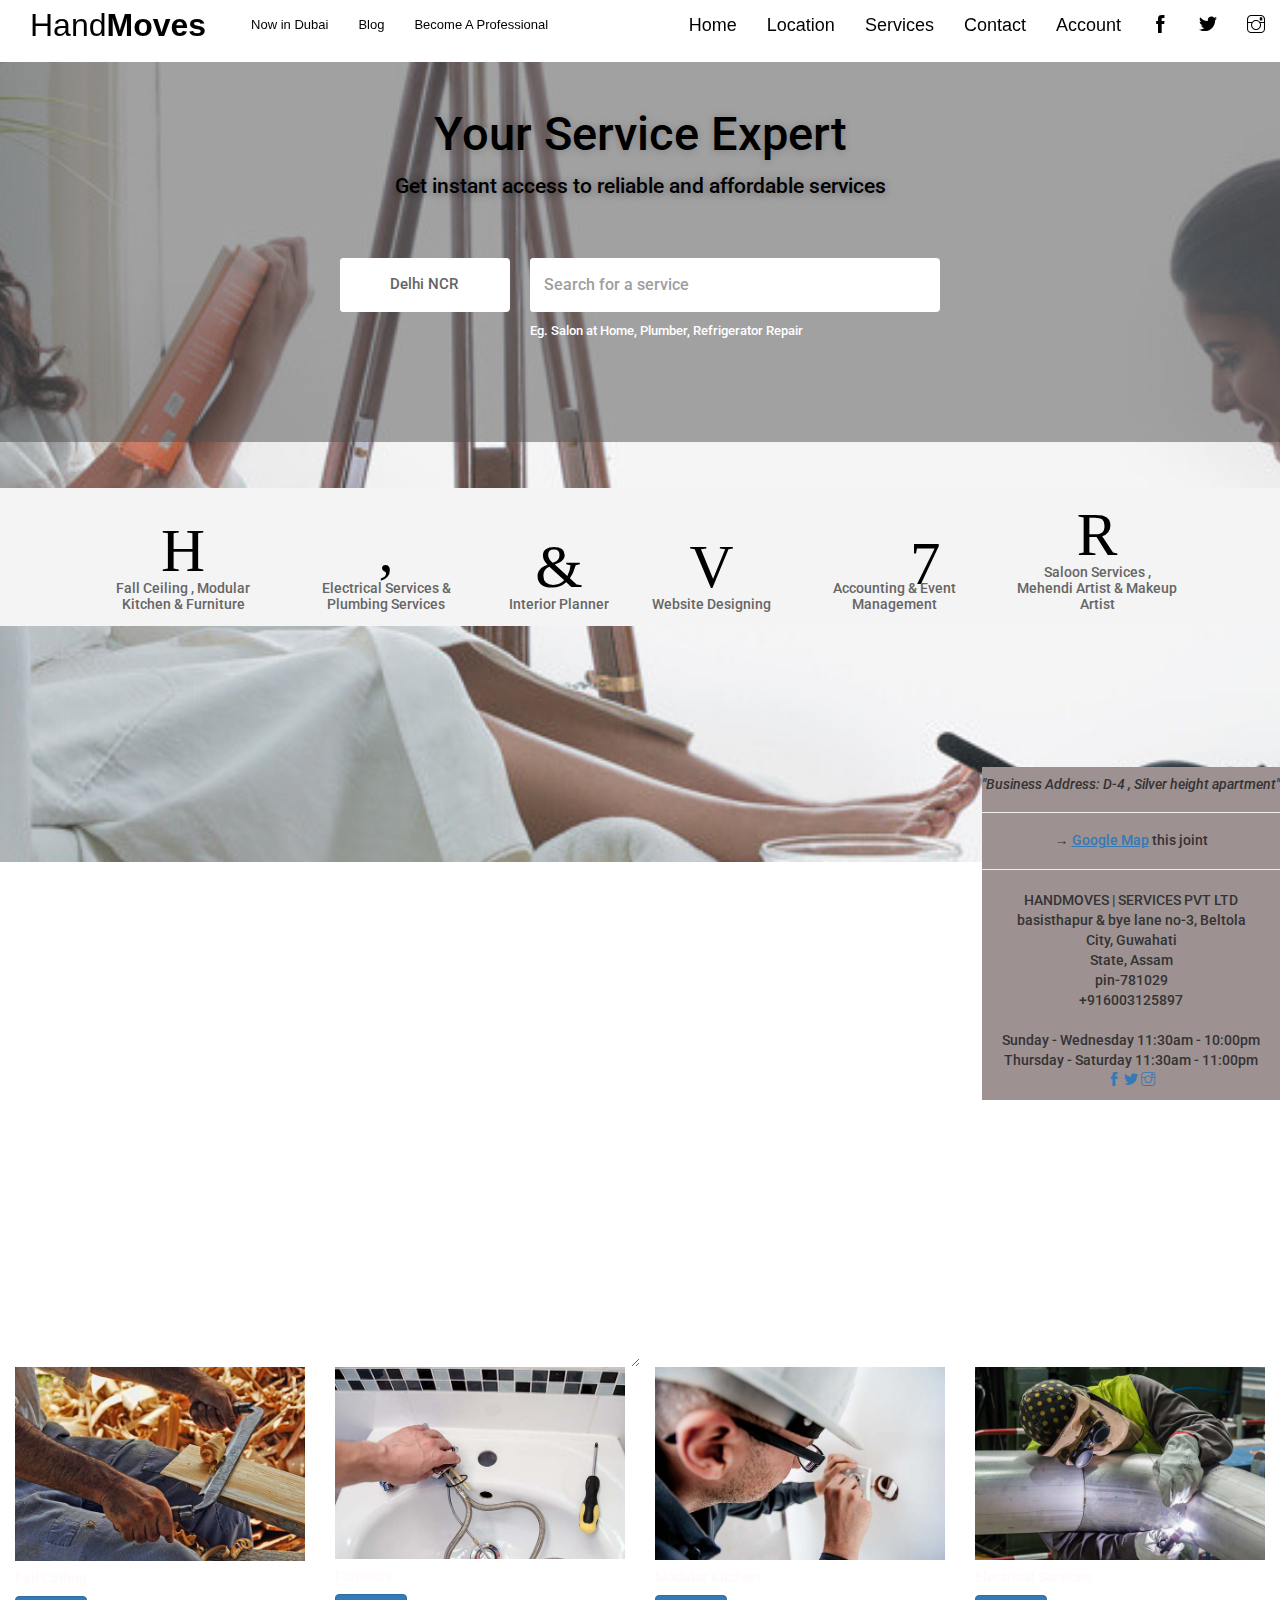
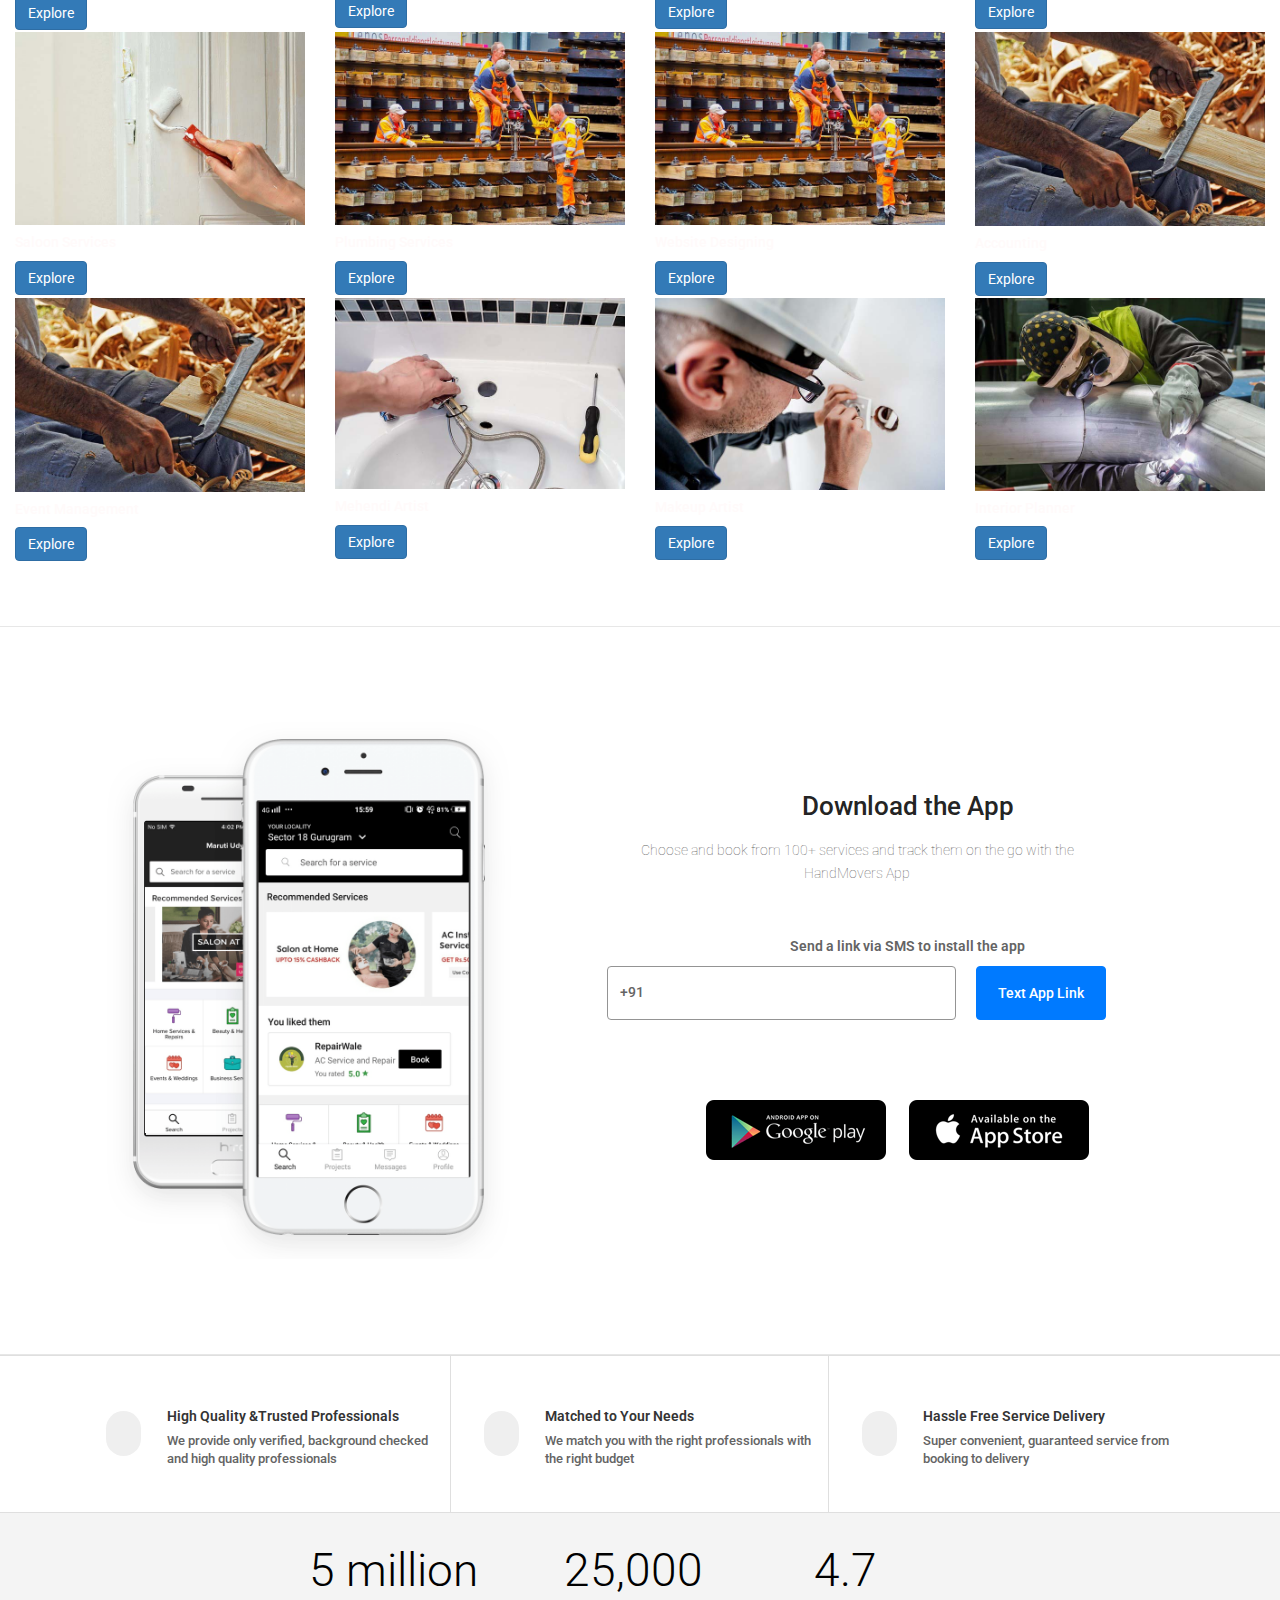
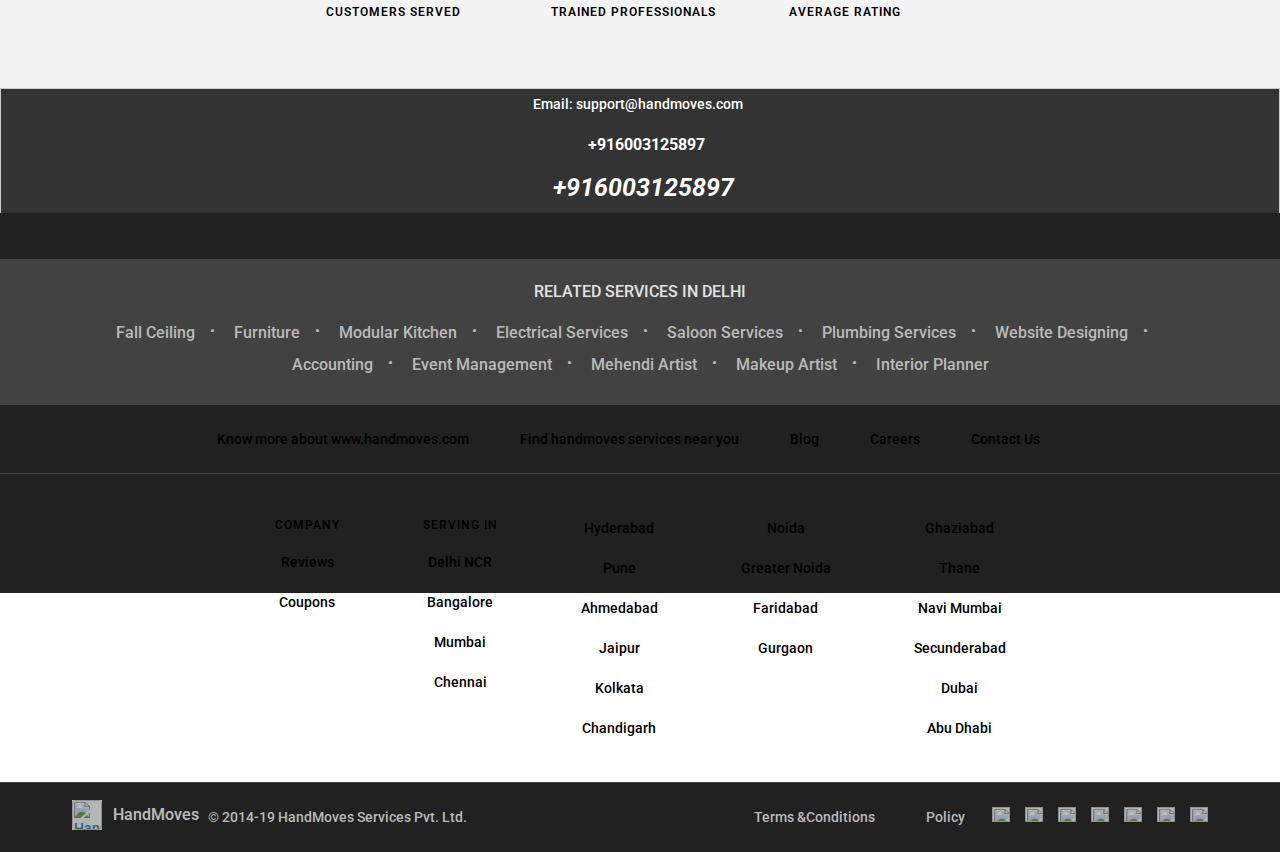
==== commit f6c2c8d2: "updated html" ====
--- a/index.html
+++ b/index.html
@@ -1,119 +1,3408 @@
-<!doctype html>
-<html lang="en" data-reactroot="">
-    <head>
+<html lang="en"  xmlns="http://www.w3.org/1999/xhtml">
+  <head>
+    <meta charset="utf-8">
+    <title>
+        Hand Moves - Fall Ceiling / Furniture, Modular Kitchen, Electrical Services, Saloon Services, Plumbing Services, Website Designing, Accounting, Event Management, Mehendi Artist, Makeup Artist, Interior Planner in Delhi - NCR
+    </title>
+
+    <style>
+
+
+
+            .heading {
+             color: white;
+             text-align: center;
+             padding-top: 200px;
+            }
+            
+            .li{
+             list-style:none;
+             float: left;
+            }
+            #menu_btn{
+             display:none;
+             text-align:center;
+            }
+            #menu_btn:hover{
+             cursor:pointer;
+            }
+            #nav-ul{
+             display:block;
+             overflow:auto;
+            }
+            .nav-ul-li{
+             display:inline;
+            }
+            .nav-ul-li-a{
+             float: right;
+             display:block;
+             margin: auto;
+            }
+            
+            
+            div.img {
+            border: 1px solid #ccc;
+            }
+            
+            div.img:hover {
+            border: 1px solid #777;
+            }
+            
+            div.img img {
+            width: 100%;
+            height: auto;
+            }
+            
+            div.desc {
+            padding: 15px;
+            text-align: center;
+            }
+            
+            * {
+            box-sizing: border-box;
+            }
+            
+            .responsive {
+            padding: 0 6px;
+            float: left;
+            width: 24.99999%;
+            }
+            
+            @media only screen and (max-width: 700px){
+            .responsive {
+            width: 49.99999%;
+            margin: 6px 0;
+            }
+            }
+            
+            @media only screen and (max-width: 500px){
+            .responsive {
+            width: 100%;
+            }
+            }
+            
+            
+            
+            
+            
+            @media only screen and (max-width:992px){
+            #menu_btn{
+               display:block;
+             }
+             .nav-ul-hide{
+               display:none;
+             }
+             .nav-ul-li-bl{
+               display:block;
+             }
+             .nav-ul-li-a-no{
+               float:none;
+               margin:auto;
+             }
+            }
+            
+            @media only screen and (min-width: 992px){
+             .nav-ul-show {
+               display: block!important;
+             }
+            }
+            
+            
+            body, html {
+                  background-color: transparent;
+                  height: 100%;
+                  margin:auto;
+                  padding:0;
+                  }
+                   /* Full-width input fields */
+                input[type=text], input[type=password] {
+                    width: 100%;
+                    padding: 12px 20px;
+                    margin: 8px 0;
+                    display: inline-block;
+                    border: 1px solid #ccc;
+                    box-sizing: border-box;
+                }
+                
+                /* Set a style for all buttons */
+                button {
+                    background-color: rgb(55, 59, 56);
+                    color: white;
+                    padding: 14px 20px;
+                    margin: 8px 0;
+                    border: none;
+                    cursor: pointer;
+                    width: 100%;
+                }
+                
+                /* Extra styles for the cancel button */
+                .cancelbtn {
+                    width: auto;
+                    padding: 10px 18px;
+                    background-color: #f44336;
+                }
+                
+                /* Center the image and position the close button */
+                .imgcontainer {
+                    text-align: center;
+                    margin: 24px 0 12px 0;
+                    position: relative;
+                }
+                
+                img.avatar {
+                    width: 40%;
+                    border-radius: 50%;
+                }
+                
+                .container {
+                    padding: 1px
+                }
+                
+                span.psw {
+                    float: right;
+                    padding-top: 16px;
+                }
+                
+                /* The Modal (background) */
+                .modal {
+                    display: none; /* Hidden by default */
+                    position: fixed; /* Stay in place */
+                    z-index: 1; /* Sit on top */
+                    left: 0;
+                    top: 0;
+                    width: auto; /* Full width */
+                    height: auto; /* Full height */
+                    overflow: auto; /* Enable scroll if needed */
+                    background-color: rgb(0,0,0); /* Fallback color */
+                    background-color: rgba(0,0,0,0.4); /* Black w/ opacity */
+                    padding-top: 60px;
+                }
+                
+                /* Modal Content/Box */
+                .modal-content {
+                    background-color: transparent;
+                    margin: 5% auto 15% auto; /* 5% from the top, 15% from the bottom and centered */
+                    border: 1px solid #888;
+                    width: 80%; /* Could be more or less, depending on screen size */
+                }
+                
+                /* The Close Button (x) */
+                .close {
+                    position: absolute;
+                    right: 25px;
+                    top: 0;
+                    color: #000;
+                    font-size: 35px;
+                    font-weight: bold;
+                }
+                
+                .close:hover,
+                .close:focus {
+                    color: red;
+                    cursor: pointer;
+                }
+                
+                /* Add Zoom Animation */
+                .animate {
+                    -webkit-animation: animatezoom 0.6s;
+                    animation: animatezoom 0.6s
+                }
+                
+                @-webkit-keyframes animatezoom {
+                    from {-webkit-transform: scale(0)} 
+                    to {-webkit-transform: scale(1)}
+                }
+                    
+                @keyframes animatezoom {
+                    from {transform: scale(0)} 
+                    to {transform: scale(1)}
+                }
+                
+                /* Change styles for span and cancel button on extra small screens */
+                @media screen and (max-width: 300px) {
+                    span.psw {
+                       display: block;
+                       float: none;
+                    }
+                    .cancelbtn {
+                       width: 100%;
+                    }
+                }
+            
+            
+                  .dropbtn {
+                background-color:transparent;
+                color: white;
+                padding: 16px;
+                font-size: 16px;
+                border: none;
+                cursor: pointer;
+            }
+            
+            .dropdown {
+                position: relative;
+                display: inline-block;
+            }
+            
+            .dropdown-content {
+                display: none;
+                position: absolute;
+                background-color: #f9f9f9;
+                min-width: 160px;
+                box-shadow: 0px 8px 16px 0px rgba(0,0,0,0.2);
+            }
+            
+            .dropdown-content a {
+                color: black;
+                padding: 12px 16px;
+                text-decoration: none;
+                display: block;
+            }
+            
+            .dropdown-content a:hover {background-color: #f1f1f1}
+            
+            .dropdown:hover .dropdown-content {
+                display: block;
+            }
+            
+            .dropdown:hover .dropbtn {
+                background-color: #868b86;
+            }
+            
+            
+                      #example {
+                        background-color: #333;
+                        height: 600px;
+                        height: 600px;
+                        overflow-x: auto;
+                        overflow-y: hidden;
+                        resize: both;
+                        position: relative;
+                        z-index: 1;
+                     }
+                     iframe {
+                        width: 100%;
+                        height: 100%;
+                        border: none;
+                     }
+            
+                        html {
+                            height: 100%;
+                        }
+            
+                        .hidden {
+                            display: none!important
+                        }
+            
+                        ol,ul {
+                            padding: 0;
+                            margin: 0;
+                            list-style-type: none
+                        }
+            
+                        h1,h2,h3,h4,h5,p {
+                            margin: 0
+                        }
+            
+                        input {
+                            border: none;
+                            outline: 0
+                        }
+            
+                        a {
+                            text-decoration: none
+                        }
+            
+                        button {
+                            border: none;
+                            outline: 0
+                        }
+            
+                        ::placeholder {
+                            color: #9e9e9e;
+                            opacity: 1
+                        }
+            
+                        :-ms-input-placeholder {
+                            color: #9e9e9e
+                        }
+            
+                        ::-ms-input-placeholder {
+                            color: #9e9e9e
+                        }
+            
+                        #content {
+                            height: 100%;
+                            -webkit-touch-callout: none
+                        }
+            
+                        .container,.container-fluid {
+                            margin-right: auto;
+                            margin-left: auto;
+                            padding-left: 15px;
+                            padding-right: 15px
+                        }
+            
+                        @-ms-viewport {
+                            width: device-width
+                        }
+            
+                        .hidden-lg {
+                            display: none!important
+                        }
+            
+                        @media (max-width: 767px) {
+                            .hidden-xs {
+                                display:none!important
+                            }
+                        }
+            
+                        @media (min-width: 768px) and (max-width:991px) {
+                            .hidden-sm {
+                                display:none!important
+                            }
+                        }
+            
+                        @media (min-width: 992px) and (max-width:1199px) {
+                            .hidden-md {
+                                display:none!important
+                            }
+                        }
+            
+                        .clearfix,.clearfix:after,.clearfix:before,.container-fluid:after,.container-fluid:before,.container:after,.clearfix:after,.container-fluid:after,.container:after,.row:after {
+                            clear: both;
+                            content: ' ';
+                            display: table;
+                        }
+            
+                        .center-block {
+                            display: block;
+                            margin-left: auto;
+                            margin-right: auto
+                        }
+            
+                        .pull-right {
+                            float: right!important
+                        }
+            
+                        .pull-left {
+                            float: left!important
+                        }
+            
+                        *,:after,:before {
+                            -webkit-box-sizing: border-box;
+                            -moz-box-sizing: border-box;
+                            box-sizing: border-box
+                        }
+            
+                        #uc-loader {
+                            display: none;
+                            position: fixed;
+                            overflow: auto;
+                            z-index: 999999999999;
+                            background-color: rgba(255,255,255,0);
+                            width: 100%;
+                            height: 100%;
+                            top: 0;
+                            left: 0;
+                            opacity: 0;
+                            transition: .3s ease-out
+                        }
+            
+                        .uc-image-container {
+                            width: 40px;
+                            height: 40px;
+                            background-color: #252525;
+                            z-index: 99999;
+                            margin: 0 auto;
+                            top: 50%;
+                            left: 50%;
+                            margin-left: -20px;
+                            margin-top: -20px;
+                            position: fixed
+                        }
+            
+                        .uc-spinner-real {
+                            position: relative!important;
+                            width: 48px;
+                            height: 48px;
+                            z-index: 99999;
+                            margin: 0 auto;
+                            top: 50%;
+                            left: 50%;
+                            margin-left: -24px;
+                            margin-top: -24px;
+                            position: fixed;
+                            -webkit-animation-name: sk-rotateplane;
+                            -webkit-animation-duration: 1.2s;
+                            -webkit-animation-iteration-count: infinite;
+                            -webkit-animation-timing-function: ease-in-out;
+                            animation-name: sk-rotateplane;
+                            animation-duration: 1.2s;
+                            animation-iteration-count: infinite;
+                            animation-timing-function: ease-in-out
+                        }
+            
+                        @keyframes sk-rotateplane {
+                            0% {
+                                -webkit-transform: perspective(120px) rotateY(0);
+                                transform: perspective(120px) rotateY(0)
+                            }
+            
+                            100% {
+                                -webkit-transform: perspective(120px) rotateY(360deg);
+                                transform: perspective(120px) rotateY(360deg)
+                            }
+                        }
+            
+                        @-webkit-keyframes sk-rotateplane {
+                            0% {
+                                -webkit-transform: rotateY(0);
+                                transform: rotateY(0)
+                            }
+            
+                            100% {
+                                -webkit-transform: rotateY(360deg);
+                                transform: rotateY(360deg)
+                            }
+                        }
+            
+                        .opaqueClass {
+                            background-color: rgba(255,255,255,.8)!important;
+                            opacity: 1!important
+                        }
+            
+                        @media only screen and (max-width: 768px) {
+                            .opaqueClass {
+                                background-color:rgba(255,255,255,.8)!important;
+                                opacity: 1!important
+                            }
+                        }
+            
+                        .forceShow {
+                            display: block!important
+                        }
+    </style>
+                    
+    <style>
+                        body {
+                            margin: 0!important;
+                            height: 100%;
+                            background-color: #fff;
+                            -webkit-font-smoothing: antialiased;
+                            text-rendering: optimizeLegibility;
+                            font-family: axiforma-regular,-apple-system,BlinkMacSystemFont,Segoe UI,Roboto,Helvetica,Arial,sans-serif
+                        }
+    </style>
+                    
+    <style>
+            
+                        .urbanClapImage {
+                           
+                           /* The image used */
+                             background-image: url('images/2x_1.jpg');
+                             /* Full height */
+                             height: 100%;
+                             width: 100%;
+                             margin: auto;
+                             padding: 0;
+                             /* Create the parallax scrolling effect */
+                             background-attachment: fixed;
+                             background-position: center;
+                             background-repeat: no-repeat;
+                             background-size: cover;
+                        }
+                        .PackersMovers {
+                           
+                           /* The image used */
+                             background-image: url('images/category_cee73320.webp');
+                             /* Full height */
+                             height: 100%;
+                             width: 100%;
+                             margin: auto;
+                             padding: 0;
+                             
+                        }
+                        .Carpenters {
+                           
+                           /* The image used */
+                             background-image: url('images/bb1.jpg');
+                             /* Full height */
+                             height: auto;
+                             width: auto;
+                             margin: auto;
+                             padding: 0;
+                            
+                        }
+                        .ACServiceAndRepair {
+                           
+                           /* The image used */
+                             background-image: url('images/category_a91b73d0.webp');
+                             /* Full height */
+                             height: 100%;
+                             width: 100%;
+                             margin: auto;
+                             padding: 0;
+                            
+                        }
+                        .PestControl {
+                           
+                           /* The image used */
+                             background-image: url('images/category_b8c1dd10.webp');
+                             /* Full height */
+                             height: 100%;
+                             width: 100%;
+                             margin: auto;
+                             padding: 0;
+                            
+                        }
+                        .SofaCleaning {
+                           
+                           /* The image used */
+                             background-image: url('images/category_bb383440.webp');
+                             /* Full height */
+                             height: 100%;
+                             width: 100%;
+                             margin: auto;
+                             padding: 0;
+                             
+                        }
+                        .BathroomDeepCleaning {
+                           
+                           /* The image used */
+                             background-image: url('images/category_aed712e0.webp');
+                             /* Full height */
+                             height: 100%;
+                             width: 100%;
+                             margin: auto;
+                             padding: 0;
+                            
+                        }
+                        .KitchenDeepCleaning {
+                           
+                           /* The image used */
+                             background-image: url('images/category_ccc898e0.webp');
+                             /* Full height */
+                             height: 100%;
+                             width: 100%;
+                             margin: auto;
+                             padding: 0;
+                             
+                        }
+                        .FullHomeDeepCleaning {
+                           
+                           /* The image used */
+                             background-image: url('images/2x_1.jpg');
+                             /* Full height */
+                             height: 100%;
+                             width: 100%;
+                             margin: auto;
+                             padding: 0;
+                             
+                        }
+                        .CarpetCleaning {
+                           
+                           /* The image used */
+                             background-image: url('images/category_3b4f23b0.webp');
+                             /* Full height */
+                             height: 100%;
+                             width: 100%;
+                             margin: auto;
+                             padding: 0;
+                             
+                        }
+                        .Electricians {
+                           
+                           /* The image used */
+                             background-image: url('images/bb3.jpg');
+                             /* Full height */
+                             height: 100%;
+                             width: 100%;
+                             margin: auto;
+                             padding: 0;
+                             
+                        }
+                        .Plumbers {
+                           
+                           /* The image used */
+                             background-image: url('images/bb2.jpg');
+                             /* Full height */
+                             height: 100%;
+                             width: 100%;
+                             margin: auto;
+                             padding: 0;
+                             
+                        }
+            
+    </style>
+                    
+    <style>
+                        .YogaTrainerAtHome {
+                           
+                           /* The image used */
+                             background-image: url('images/2x_1.jpg');
+                             /* Full height */
+                             height: 100%;
+                             width: 100%;
+                             margin: auto;
+                             padding: 0;
+                            
+                        }
+                        .FitnessTrainerAtHome {
+                           
+                           /* The image used */
+                             background-image: url('images/2x_1.jpg');
+                             /* Full height */
+                             height: 100%;
+                             width: 100%;
+                             margin: auto;
+                             padding: 0;
+                           
+                        }
+                        .Dietician {
+                           
+                           /* The image used */
+                             background-image: url('images/2x_1.jpg');
+                             /* Full height */
+                             height: 100%;
+                             width: 100%;
+                             margin: auto;
+                             padding: 0;
+                            
+                        }
+                        .SalonAtHomeForWomen {
+                           
+                           /* The image used */
+                             background-image: url('images/2x_1.jpg');
+                             /* Full height */
+                             height: 100%;
+                             width: 100%;
+                             margin: auto;
+                             padding: 0;
+                             
+                        }
+                        .MassageForWomen {
+                           
+                           /* The image used */
+                             background-image: url('images/2x_1.jpg');
+                             /* Full height */
+                             height: 100%;
+                             width: 100%;
+                             margin: auto;
+                             padding: 0;
+                            
+                        }
+                        .MassageForMen {
+                           
+                           /* The image used */
+                             background-image: url('images/2x_1.jpg');
+                             /* Full height */
+                             height: 100%;
+                             width: 100%;
+                             margin: auto;
+                             padding: 0;
+                             
+                        }
+                        .MenHaircutGrooming {
+                           
+                           /* The image used */
+                             background-image: url('images/2x_1.jpg');
+                             /* Full height */
+                             height: 100%;
+                             width: 100%;
+                             margin: auto;
+                             padding: 0;
+                            
+                        }
+    </style>
+                    
+    <style>
+                        .SalonAtHomeForWomen {
+                           
+                           /* The image used */
+                             background-image: url('images/2x_1.jpg');
+                             /* Full height */
+                             height: 100%;
+                             width: 100%;
+                             margin: auto;
+                             padding: 0;
+                            
+                        }
+                        .ACServiceAndRepair {
+                           
+                           /* The image used */
+                             background-image: url('images/category_5612ca90.jpg');
+                             /* Full height */
+                             height: 100%;
+                             width: 100%;
+                             margin: auto;
+                             padding: 0;
+                            
+                        }
+                        .MassageForMen {
+                           
+                           /* The image used */
+                             background-image: url('images/2x_1.jpg');
+                             /* Full height */
+                             height: 100%;
+                             width: 100%;
+                             margin: auto;
+                             padding: 0;
+                            
+                        }
+                        .MassageForWomen {
+                           
+                           /* The image used */
+                             background-image: url('images/2x_1.jpg');
+                             /* Full height */
+                             height: 100%;
+                             width: 100%;
+                             margin: auto;
+                             padding: 0;
+                            
+                        }
+                        .CharteredAccountant {
+                           
+                           /* The image used */
+                             background-image: url('images/2x_1.jpg');
+                             /* Full height */
+                             height: 100%;
+                             width: 100%;
+                             margin: auto;
+                             padding: 0;
+                            
+                        }
+                        .MakeupAndHairstyling {
+                           
+                           /* The image used */
+                             background-image: url('images/2x_1.jpg');
+                             /* Full height */
+                             height: 100%;
+                             width: 100%;
+                             margin: auto;
+                             padding: 0;
+                            
+                        }
+                        .CAForIncomeTaxFiling {
+                           
+                           /* The image used */
+                             background-image: url('images/2x_1.jpg');
+                             /* Full height */
+                             height: 100%;
+                             width: 100%;
+                             margin: auto;
+                             padding: 0;
+                            
+                        }
+    </style>
+   
+        <meta name="viewport" content="width=device-width, initial-scale=1">
+		<meta name="msapplication-TileColor" content="#ffffff">
+		<meta name="msapplication-TileImage" content="img/favicon/ms-icon-144x144.png">
+        <meta name="theme-color" content="#ffffff">
+        <meta http-equiv="X-UA-Compatible" content="IE=edge"/>
+        <meta name="norton-safeweb-site-verification" content="6andf9y2ncz6wk-8i73cd82rnmw69t2g8pa633xuihr-677winpu9ms3nxdrvr50bzekl6526l87lcsa3lh3bi68xzo4k6myi0q8sk0o0lk7psem4bjh6ssb4d02fo5h"/>
+        <meta property="og:site_name" content="HandMovers Services PVT LTD"/>
+        <meta property="og:type" content="website"/>
+        <meta property="og:image" content="https://www.HandMoves.com/images/uc_logo.png"/>
+        <meta property="og:locale" content="en_US"/>
+        <meta property="og:card" content="summary"/>
+        <meta property="og:image:width" content="200"/>
+        <meta property="og:image:height" content="200"/>
+        <meta property="al:ios:url" content="HandMoves://"/>
+        <meta property="al:ios:app_store_id" content="1032480595"/>
+        <meta property="al:ios:app_name" content="HandMoves - Local Services"/>
+        <meta property="al:android:url" content="HandMoves://"/>
+        <meta property="al:android:app_name" content="HandMoves - Local Services"/>
+        <meta property="al:android:package" content="com.HandMoves.handmoves"/>
+        <meta property="al:web:url" content="https://www.HandMoves.com"/>
+        <meta property="p:domain_verify" content="bed574f3ae6344449231e95439a7d148"/>
+        <meta property="p:domain_verify" content="1bba3a691f2f483fb62f760ebbe4d0e3"/>
+        <meta property="apple-itunes-app" content="app-id=1032480595"/>
+        <meta property="google-site-verification" content="m3sCLJqA1CcTVq_X2rH_3o8BpmsG4Zjklk8OFtVuxws"/>
        
-        <title data-react-helmet="true"></title>
-       
+    
+        <link href="css/bootstrap.min.css" rel="stylesheet" type="text/css" media="all" />
+        <link href="css/fontawesome-all.min.css" rel="stylesheet" type="text/css" media="all" />
+        <link href="css/easy-responsive-tabs.css" rel="stylesheet" type="text/css" />
+        <link rel="stylesheet" href="css/flexslider.css" type="text/css" media="all" />
+        <link rel="stylesheet" type="text/css" href="css/style_common.css" />
+        <link rel="stylesheet" type="text/css" href="css/style1.css" />
+        <link href="css/style.css" rel="stylesheet" type="text/css" media="all" />
+        <link href="http://fonts.googleapis.com/css?family=Roboto:400,500,700,900" rel="stylesheet" />
+        <link href="http://fonts.googleapis.com/css?family=Open+Sans:400,600,700,800" rel="stylesheet" />
+        
+
+
+
+    <link href="css/bootstrap.css" rel="stylesheet" type="text/css" media="all" />
+    <link href="css/themify-icons.css" rel="stylesheet" type="text/css" media="all" />
+    <link href="css/flexslider.css" rel="stylesheet" type="text/css" media="all" />
+    <link href="css/lightbox.min.css" rel="stylesheet" type="text/css" media="all" />
+    <link href="css/ytplayer.css" rel="stylesheet" type="text/css" media="all" />
+    <link href="css/theme-gunmetal.css" rel="stylesheet" type="text/css" media="all" />
+    <link href="css/custom.css" rel="stylesheet" type="text/css" media="all" />
+    <link href="https://fonts.googleapis.com/css?family=Lato:300,400%7CRaleway:100,400,300,500,600,700%7COpen+Sans:400,500,600" rel="stylesheet" type="text/css">
+    <link rel="apple-touch-icon" sizes="57x57" href="img/favicon/apple-icon-57x57.png">
+    <link rel="stylesheet" href="w3.css">
+
+
+
+
+		<link rel="apple-touch-icon" sizes="60x60" href="img/favicon/apple-icon-60x60.png">
+		<link rel="apple-touch-icon" sizes="72x72" href="img/favicon/apple-icon-72x72.png">
+		<link rel="apple-touch-icon" sizes="76x76" href="img/favicon/apple-icon-76x76.png">
+		<link rel="apple-touch-icon" sizes="114x114" href="img/favicon/apple-icon-114x114.png">
+		<link rel="apple-touch-icon" sizes="120x120" href="img/favicon/apple-icon-120x120.png">
+		<link rel="apple-touch-icon" sizes="144x144" href="img/favicon/apple-icon-144x144.png">
+		<link rel="apple-touch-icon" sizes="152x152" href="img/favicon/apple-icon-152x152.png">
+		<link rel="apple-touch-icon" sizes="180x180" href="img/favicon/apple-icon-180x180.png">
+		<link rel="icon" type="image/png" sizes="192x192"  href="img/favicon/android-icon-192x192.png">
+		<link rel="icon" type="image/png" sizes="32x32" href="img/favicon/favicon-32x32.png">
+		<link rel="icon" type="image/png" sizes="96x96" href="img/favicon/favicon-96x96.png">
+		<link rel="icon" type="image/png" sizes="16x16" href="img/favicon/favicon-16x16.png">
+        <link rel="manifest" href="img/favicon/manifest.json">
+        
+        
+        <link rel="dns-prefetch" href="https://static.HandMoves.com"/>
+        <link rel="dns-prefetch" href="https://res.HandMoves.com"/>
+        <link rel="preconnect" href="https://static.HandMoves.com"/>
+        <link rel="preconnect" href="https://res.HandMoves.com"/>
+
+        <style type="text/css" data-href="https://static.HandMoves.com/dist-product-web/client/main-f5646016bfc165dcb0fc.css" id="main-f5646016bfc165dcb0fc.css">
+            @media screen and (min-width: 769px) {
+                @font-face {
+                    font-family:axiforma-regular;
+                    font-style: normal;
+                    font-weight: 400;
+                    src: url(https://static.HandMoves.com/dist-product-web/client/c78cbb66503b02565cadc9245526ad4d.eot);
+                    src: url(https://static.HandMoves.com/dist-product-web/client/c78cbb66503b02565cadc9245526ad4d.eot#iefix) format("embedded-opentype"),url(https://static.urbanclap.com/dist-product-web/client/679dffcb4d2253143b175541f3db3cd8.woff2) format("woff2"),url([data-uri]) format("woff"),url(https://static.urbanclap.com/dist-product-web/client/fc2378e537d5752e0b9e9d83ad1005a9.ttf) format("truetype")
+                }
+
+                @font-face {
+                    font-family: axiforma-bold;
+                    font-style: bold;
+                    font-weight: 700;
+                    src: url(https://static.HandMoves.com/dist-product-web/client/9d8227a614c91d969ad0f08d575f7cbe.eot);
+                    src: url(https://static.HandMoves.com/dist-product-web/client/9d8227a614c91d969ad0f08d575f7cbe.eot#iefix) format("embedded-opentype"),url(https://static.urbanclap.com/dist-product-web/client/c4a9c3cfc7349798a0a5c2c87788c493.woff2) format("woff2"),url([data-uri]) format("woff"),url(https://static.urbanclap.com/dist-product-web/client/b5b90f360ba528791224d23b2060317e.ttf) format("truetype")
+                }
+
+                @font-face {
+                    font-family: axiforma-medium;
+                    font-style: normal;
+                    font-weight: 500;
+                    src: url(https://static.HandMoves.com/dist-product-web/client/9281b34478722865f86c3755dd3b85f7.eot);
+                    src: url(https://static.HandMoves.com/dist-product-web/client/9281b34478722865f86c3755dd3b85f7.eot#iefix) format("embedded-opentype"),url(https://static.urbanclap.com/dist-product-web/client/5b7ba525505db32a93bdb4f6c1102fa4.woff2) format("woff2"),url([data-uri]) format("woff"),url(https://static.urbanclap.com/dist-product-web/client/0f9619c6dcbb902ea7c5c07565de5592.ttf) format("truetype")
+                }
+
+                @font-face {
+                    font-family: axiforma-semiBold;
+                    src: url(https://static.HandMoves.com/dist-product-web/client/7cb0998a9d4da8a7bb52d06bd957c9a4.eot);
+                    src: url(https://static.HandMoves.com/dist-product-web/client/7cb0998a9d4da8a7bb52d06bd957c9a4.eot#iefix) format("embedded-opentype"),url(https://static.urbanclap.com/dist-product-web/client/5341dc117c19ec43d63bcf6125057abd.woff2) format("woff2"),url([data-uri]) format("woff"),url(https://static.urbanclap.com/dist-product-web/client/80090f98c3072b6634ebcc3084a55106.ttf) format("truetype");
+                    font-weight: 400;
+                    font-style: normal
+                }
+            }
+
+            @font-face {
+                font-family: ucglyphs;
+                font-display:swap;src: url(https://static.HandMoves.com/dist-product-web/client/edb3c8b424460fef3dc649ff9a5d2de8.eot);
+                src: url(https://static.HandMoves.com/dist-product-web/client/edb3c8b424460fef3dc649ff9a5d2de8.eot#iefix) format("embedded-opentype"),url([data-uri]) format("woff"),url(https://static.urbanclap.com/dist-product-web/client/3bfb987f43384994bcd9f190cdf60bb5.ttf) format("truetype"),url(https://static.urbanclap.com/dist-product-web/client/17aed1f93d67ebc93d54b194c31a6b84.svg#ucglyphs) format("svg");
+                font-weight: 400;
+                font-style: normal
+            }
+
+            [data-icon]:before {
+                font-family: ucglyphs!important;
+                content: attr(data-icon);
+                font-style: normal!important;
+                font-weight: 400!important;
+                font-variant: normal!important;
+                text-transform: none!important;
+                speak: none;
+                line-height: 1;
+                -webkit-font-smoothing: antialiased;
+                -moz-osx-font-smoothing: grayscale
+            }
+        </style>
+        <style type="text/css" data-href="https://static.HandMoves.com/dist-product-web/client/homepageDesktop-4df02f1fe3f05c87c6c7.css" id="homepageDesktop-4df02f1fe3f05c87c6c7.css">
+            .SelectComponent__selectBoxContainer--2Zm-D {
+                position: relative;
+                height: 100%
+            }
+
+            .SelectComponent__selectBoxContainer--2Zm-D .SelectComponent__displayBox--3zLdS {
+                height: 100%;
+                width: 168px;
+                border-radius: 4px;
+                background-color: #fff;
+                display: flex;
+                align-items: center;
+                justify-content: center
+            }
+
+            .SelectComponent__selectBoxContainer--2Zm-D .SelectComponent__displayBox--3zLdS:hover {
+                cursor: pointer
+            }
+
+            .SelectComponent__selectBoxContainer--2Zm-D .SelectComponent__optionsList--1ajiI {
+                position: absolute;
+                top: calc(100% - 3px);
+                width: 100%;
+                left: 0;
+                padding: 0;
+                margin: 0;
+                height: 204px;
+                border-bottom: 1px solid #c4c4c4;
+                border-top: 0;
+                overflow-y: scroll;
+                background-color: #fff;
+                border-radius: 4px;
+                border-top-left-radius: 0;
+                border-top-right-radius: 0
+            }
+
+            .SelectComponent__selectBoxContainer--2Zm-D .SelectComponent__optionsList--1ajiI li {
+                height: 44px;
+                line-height: 44px;
+                width: 100%;
+                border: 1px solid #c4c4c4;
+                border-bottom: none;
+                background-color: #fff
+            }
+
+            .SelectComponent__selectBoxContainer--2Zm-D .SelectComponent__optionsList--1ajiI li:hover {
+                cursor: pointer;
+                background-color: #222;
+                color: #fff;
+                border-color: #222
+            }
+
+            .HomeHeroComponent__heroContainer--3_-7J {
+                background-color: #fff;
+                text-align: center;
+                padding-top: 46px;
+                padding-bottom: 95px;
+                height: 380px;
+                position: relative
+            }
+
+            @media screen and (max-width: 768px) {
+                .HomeHeroComponent__heroContainer--3_-7J {
+                    min-height:253px;
+                    height: auto;
+                    padding: 22px 24px 24px
+                }
+            }
+
+            .HomeHeroComponent__heroContainer--3_-7J .HomeHeroComponent__overlayHero--2Be6- {
+                position: absolute;
+                top: 0;
+                left: 0;
+                width: 100%;
+                z-index: 2;
+                height: 100%;
+                background-color: rgba(77,77,77,.5)
+            }
+
+            @media screen and (max-width: 768px) {
+                .HomeHeroComponent__heroContainer--3_-7J .HomeHeroComponent__overlayHero--2Be6- {
+                    display:none
+                }
+            }
+
+            .HomeHeroComponent__heroContainer--3_-7J .HomeHeroComponent__heroTitle--G_pgc {
+                font-size: 47px;
+                color: #fff;
+                margin: 0;
+                font-weight: 500;
+                z-index: 3;
+                position: relative;
+                font-family: axiforma-semiBold,-apple-system,BlinkMacSystemFont,Segoe UI,Roboto,Helvetica,Arial,sans-serif;
+                text-shadow: 0 1px 8px rgba(0,0,0,.2)
+            }
+
+            @media screen and (max-width: 768px) {
+                .HomeHeroComponent__heroContainer--3_-7J .HomeHeroComponent__heroTitle--G_pgc {
+                    font-size:28px;
+                    text-shadow: none;
+                    font-weight: 700;
+                    font-family: -apple-system,BlinkMacSystemFont,Segoe UI,Roboto,Helvetica,Arial,sans-serif;
+                    margin-top: 0;
+                    color: #1b1b1b;
+                    position: static
+                }
+            }
+
+            .HomeHeroComponent__heroContainer--3_-7J .HomeHeroComponent__heroSubTitle--1WFi1 {
+                font-weight: 500;
+                color: #fff;
+                margin-top: 15px;
+                margin-bottom: 60px;
+                z-index: 3;
+                position: relative;
+                text-shadow: 0 1px 8px rgba(0,0,0,.4);
+                font-size: 21px
+            }
+
+            @media screen and (max-width: 768px) {
+                .HomeHeroComponent__heroContainer--3_-7J .HomeHeroComponent__heroSubTitle--1WFi1 {
+                    color:#646464;
+                    text-shadow: none;
+                    font-size: 14px;
+                    margin-bottom: 0;
+                    position: static;
+                    margin-top: 8px;
+                    font-weight: 100
+                }
+            }
+
+            .HomeHeroComponent__heroContainer--3_-7J .HomeHeroComponent__searchContainer--tgi2C {
+                height: 54px;
+                transition: all .2s ease-in;
+                vertical-align: top;
+                position: relative;
+                display: inline-block;
+                width: 410px;
+                height: auto;
+                margin-left: 20px
+            }
+
+            @media screen and (min-width: 768px) {
+                .HomeHeroComponent__heroContainer--3_-7J .HomeHeroComponent__searchContainer--tgi2C .HomeHeroComponent__searchIcon--3pKmd {
+                    display:none
+                }
+            }
+
+            .HomeHeroComponent__heroContainer--3_-7J .HomeHeroComponent__searchContainer--tgi2C .HomeHeroComponent__searchIcon--3pKmd span:before {
+                position: absolute;
+                z-index: 3;
+                top: 50%;
+                left: 12px;
+                transform: translateY(-50%);
+                color: #757575
+            }
+
+            .HomeHeroComponent__heroContainer--3_-7J .HomeHeroComponent__searchContainer--tgi2C .HomeHeroComponent__SearchContainerClass--3NFhO {
+                width: 100%;
+                float: none;
+                height: 54px;
+                border-radius: 4px;
+                background-color: #fff;
+                border: 1px solid #dedede;
+                box-shadow: 0 1px 3px 0 #dedede
+            }
+
+            @media screen and (min-width: 768px) {
+                .HomeHeroComponent__heroContainer--3_-7J .HomeHeroComponent__searchContainer--tgi2C .HomeHeroComponent__SearchContainerClass--3NFhO {
+                    box-shadow:none;
+                    border: 0
+                }
+
+                .HomeHeroComponent__heroContainer--3_-7J .HomeHeroComponent__searchContainer--tgi2C .HomeHeroComponent__SearchContainerClass--3NFhO:hover {
+                    border-color: #646464
+                }
+            }
+
+            @media screen and (max-width: 768px) {
+                .HomeHeroComponent__heroContainer--3_-7J .HomeHeroComponent__searchContainer--tgi2C .HomeHeroComponent__SearchContainerClass--3NFhO {
+                    height:48px;
+                    box-shadow: none;
+                    border: none!important
+                }
+            }
+
+            .HomeHeroComponent__heroContainer--3_-7J .HomeHeroComponent__searchContainer--tgi2C .HomeHeroComponent__SearchInputClass--2T03R {
+                margin-top: 0;
+                -webkit-appearance: none;
+                font-size: 14px
+            }
+
+            @media screen and (max-width: 768px) {
+                .HomeHeroComponent__heroContainer--3_-7J .HomeHeroComponent__searchContainer--tgi2C .HomeHeroComponent__SearchInputClass--2T03R {
+                    font-size:16px;
+                    height: 48px
+                }
+            }
+
+            .HomeHeroComponent__heroContainer--3_-7J .HomeHeroComponent__searchContainer--tgi2C input {
+                outline: 0;
+                font-size: 16px;
+                padding-left: 14px;
+                border-radius: 4px;
+                height: 100%;
+                box-sizing: border-box;
+                width: 100%;
+                border: none
+            }
+
+            @media screen and (max-width: 768px) {
+                .HomeHeroComponent__heroContainer--3_-7J .HomeHeroComponent__searchContainer--tgi2C input {
+                    padding-left:36px
+                }
+            }
+
+            .HomeHeroComponent__heroContainer--3_-7J .HomeHeroComponent__searchContainer--tgi2C .HomeHeroComponent__searchSubText--1uP3A {
+                text-align: left;
+                margin: 10px 0 0;
+                font-size: 13px;
+                color: #fff;
+                z-index: 3;
+                position: absolute;
+                top: 54px
+            }
+
+            @media screen and (max-width: 768px) {
+                .HomeHeroComponent__heroContainer--3_-7J .HomeHeroComponent__searchContainer--tgi2C .HomeHeroComponent__searchSubText--1uP3A {
+                    display:none
+                }
+            }
+
+            .HomeHeroComponent__heroContainer--3_-7J .HomeHeroComponent__searchContainer--tgi2C .HomeHeroComponent__popularServiceMobile--326Ob {
+                display: block;
+                height: 100%;
+                overflow: hidden
+            }
+
+            .HomeHeroComponent__heroContainer--3_-7J .HomeHeroComponent__searchContainer--tgi2C .HomeHeroComponent__popularServiceMobile--326Ob h3 {
+                margin: 0;
+                padding: 13px 0 11px 20px;
+                background-color: #f2f2f2;
+                height: 48px;
+                font-size: 14px
+            }
+
+            .HomeHeroComponent__heroContainer--3_-7J .HomeHeroComponent__searchContainer--tgi2C .HomeHeroComponent__popularServiceMobile--326Ob ul {
+                margin: 0;
+                width: 100%;
+                text-align: left;
+                height: 100%;
+                overflow: auto;
+                padding: 0 0 80px
+            }
+
+            .HomeHeroComponent__heroContainer--3_-7J .HomeHeroComponent__searchContainer--tgi2C .HomeHeroComponent__popularServiceMobile--326Ob ul li {
+                position: relative;
+                height: 48px;
+                padding: 13px 0 11px 20px;
+                display: inline-block;
+                color: #333;
+                width: 100%
+            }
+
+            .HomeHeroComponent__heroContainer--3_-7J .HomeHeroComponent__searchContainer--tgi2C .HomeHeroComponent__popularServiceMobile--326Ob ul li .HomeHeroComponent__trendingTitle--mRArV {
+                margin-left: 40px
+            }
+
+            .HomeHeroComponent__heroContainer--3_-7J .HomeHeroComponent__searchContainer--tgi2C .HomeHeroComponent__popularServiceMobile--326Ob ul li .HomeHeroComponent__trendingIcons--3TDM6 span:before {
+                color: #333;
+                position: absolute;
+                margin-right: 20px;
+                top: 12px;
+                font-size: 24px
+            }
+
+            .HomeHeroComponent__heroContainer--3_-7J .HomeHeroComponent__stickySearch--_WTsV {
+                position: fixed;
+                top: 0;
+                z-index: 5;
+                width: 100%;
+                left: 0;
+                height: 60px;
+                background-color: #000;
+                border: none;
+                padding: 8px;
+                border-radius: 0;
+                box-shadow: none
+            }
+
+            .HomeHeroComponent__heroContainer--3_-7J .HomeHeroComponent__stickySearch--_WTsV .HomeHeroComponent__SearchContainerClass--3NFhO {
+                border: none;
+                box-shadow: none
+            }
+
+            .HomeHeroComponent__heroContainer--3_-7J .HomeHeroComponent__stickySearch--_WTsV .HomeHeroComponent__searchIcon--3pKmd span:before {
+                left: 20px
+            }
+
+            .HomeHeroComponent__heroContainer--3_-7J .HomeHeroComponent__stickySearch--_WTsV input {
+                background-color: #fff
+            }
+
+            .HomeHeroComponent__heroContainer--3_-7J .HomeHeroComponent__cityContainer--2_KeK {
+                margin-top: 24px;
+                margin-bottom: 10px;
+                position: relative;
+                box-shadow: none;
+                border: none;
+                display: inline-block;
+                vertical-align: top
+            }
+
+            .HomeHeroComponent__heroContainer--3_-7J .HomeHeroComponent__cityContainer--2_KeK:hover {
+                border-color: #646464;
+                box-shadow: none
+            }
+
+            @media screen and (min-width: 768px) {
+                .HomeHeroComponent__heroContainer--3_-7J .HomeHeroComponent__cityContainer--2_KeK {
+                    border-radius:4px;
+                    width: 170px;
+                    height: 54px;
+                    margin-top: 0;
+                    background-color: #fff;
+                    box-shadow: 0 1px 3px 0 #dedede;
+                    box-shadow: none;
+                    border: none
+                }
+            }
+
+            .HomeHeroComponent__heroContainer--3_-7J .HomeHeroComponent__cityContainer--2_KeK .HomeHeroComponent__locationIcon--3KSpf span {
+                position: absolute;
+                top: 14px;
+                pointer-events: none;
+                left: 10px;
+                z-index: 4;
+                font-size: 22px;
+                color: #757575
+            }
+
+            @media screen and (min-width: 768px) {
+                .HomeHeroComponent__heroContainer--3_-7J .HomeHeroComponent__cityContainer--2_KeK .HomeHeroComponent__locationIcon--3KSpf span {
+                    top:17px
+                }
+            }
+
+            .HomeHeroComponent__heroContainer--3_-7J .HomeHeroComponent__cityContainer--2_KeK select {
+                background-color: #fff;
+                padding: 10px 10px 10px 35px;
+                color: #212121;
+                width: 100%;
+                border-radius: 4px;
+                outline: 0;
+                height: 48px;
+                font-weight: 600;
+                border: 1px solid #fff
+            }
+
+            @media screen and (min-width: 768px) {
+                .HomeHeroComponent__heroContainer--3_-7J .HomeHeroComponent__cityContainer--2_KeK select {
+                    display:none
+                }
+            }
+
+            .HomeHeroComponent__heroContainer--3_-7J .HomeHeroComponent__cityContainer--2_KeK .HomeHeroComponent__desktopCitySelect--_BsHq {
+                border-radius: 4px;
+                color: #646464;
+                font-size: 15px;
+                height: 100%
+            }
+
+            .HomeHeroComponent__heroContainer--3_-7J .HomeHeroComponent__cityContainer--2_KeK .HomeHeroComponent__desktopCitySelect--_BsHq:hover {
+                color: #242424
+            }
+
+            @media screen and (max-width: 768px) {
+                .HomeHeroComponent__heroContainer--3_-7J .HomeHeroComponent__cityContainer--2_KeK .HomeHeroComponent__desktopCitySelect--_BsHq {
+                    display:none
+                }
+            }
+
+            .HomeHeroComponent__heroContainer--3_-7J .HomeHeroComponent__cityContainer--2_KeK .HomeHeroComponent__desktopCitySelect--_BsHq .HomeHeroComponent__cityDisplay--2_fTB {
+                line-height: 54px
+            }
+
+            .HomeHeroComponent__heroContainer--3_-7J .HomeHeroComponent__cityContainer--2_KeK .HomeHeroComponent__arrowIcon--30gPA span {
+                position: absolute;
+                top: 15px;
+                pointer-events: none;
+                right: 10px;
+                font-size: 10px;
+                z-index: 3;
+                font-size: 26px
+            }
+
+            @media screen and (max-width: 768px) {
+                .HomeHeroComponent__heroContainer--3_-7J .HomeHeroComponent__cityContainer--2_KeK .HomeHeroComponent__arrowIcon--30gPA span {
+                    top:11px;
+                    color: #757575
+                }
+            }
+
+            .HomeHeroComponent__heroContainer--3_-7J .HomeHeroComponent__cityContainer--2_KeK .HomeHeroComponent__textClass--hsqRB {
+                width: 70%
+            }
+
+            .HomeHeroComponent__heroContainer--3_-7J .HomeHeroComponent__centerElem--1qvRr {
+                width: 100%
+            }
+
+            @media screen and (min-width: 768px) {
+                .HomeHeroComponent__heroContainer--3_-7J .HomeHeroComponent__centerElem--1qvRr {
+                    width:auto;
+                    margin: 0 auto;
+                    z-index: 3;
+                    position: relative
+                }
+            }
+
+            @media screen and (min-width: 768px) {
+                .HomeHeroComponent__backgroundContainer--1AwbK {
+                    background-position:50%;
+                    background-size: cover;
+                    background-repeat: no-repeat
+                }
+            }
+
+            .HomeHeroComponent__darkVersion--3hA9P {
+                background-color: #212121
+            }
+
+            .HomeHeroComponent__darkVersion--3hA9P .HomeHeroComponent__heroSubTitle--1WFi1,.HomeHeroComponent__darkVersion--3hA9P .HomeHeroComponent__heroTitle--G_pgc {
+                color: #fff
+            }
+
+            .HomeHeroComponent__inputContainerClass--1OIR7 {
+                height: 54px!important;
+                border: none!important;
+                text-align: left!important;
+                z-index: 5!important
+            }
+
+            .UCModal__modalWrapper--2JkgK {
+                position: relative;
+                height: 100%;
+                width: 100%
+            }
+
+            .UCModal__modalWrapper--2JkgK .UCModal__crossIconClass--2RNEh {
+                z-index: 6;
+                position: absolute;
+                top: 16px;
+                right: 16px;
+                color: #fff;
+                cursor: pointer
+            }
+
+            @media only screen and (min-width: 769px) {
+                .UCModal__modalWrapper--2JkgK .UCModal__crossIconClass--2RNEh {
+                    top:22px;
+                    right: 22px
+                }
+            }
+
+            .TabLayoutComponent__layoutContainer--3yD1y {
+                height: 100%;
+                width: 100%
+            }
+
+            .TabLayoutComponent__layoutContainer--3yD1y .TabLayoutComponent__tabContainer--1ubiP {
+                width: 220px;
+                float: left;
+                background-color: #f4f4f4;
+                height: 100%
+            }
+
+            .TabLayoutComponent__layoutContainer--3yD1y .TabLayoutComponent__tabContainer--1ubiP ul {
+                padding: 0;
+                height: 100%;
+                overflow: auto;
+                margin: 0
+            }
+
+            .TabLayoutComponent__layoutContainer--3yD1y .TabLayoutComponent__tabContainer--1ubiP ul li {
+                height: 66px;
+                color: #646464;
+                font-size: 14px
+            }
+
+            @media screen and (max-width: 768px) {
+                .TabLayoutComponent__layoutContainer--3yD1y .TabLayoutComponent__tabContainer--1ubiP ul li:hover {
+                    cursor:pointer;
+                    color: #343434
+                }
+            }
+
+            .TabLayoutComponent__layoutContainer--3yD1y .TabLayoutComponent__tabContainer--1ubiP ul .TabLayoutComponent__selected--oaBg_ {
+                background-color: #fff;
+                font-weight: 600;
+                color: #343434;
+                box-shadow: inset 4px 0 0 0 #000
+            }
+
+            .TabLayoutComponent__layoutContainer--3yD1y .TabLayoutComponent__contentContainer--3_ZRD {
+                float: left;
+                height: 100%;
+                width: calc(100% - 220px);
+                overflow: auto
+            }
+
+            @media screen and (max-width: 768px) {
+                .TabLayoutComponent__layoutContainer--3yD1y .TabLayoutComponent__contentContainer--3_ZRD {
+                    width:100%
+                }
+            }
+
+            .HomeGridComponent__gridContainer--2fZ4h {
+                background-color: #fff;
+                padding-top: 0;
+                box-shadow: 0 2px 6px 0 rgba(0,0,0,.06)
+            }
+
+            @media screen and (min-width: 768px) {
+                .HomeGridComponent__gridContainer--2fZ4h {
+                    background-color:#f4f4f4;
+                    height: 130px;
+                    text-align: center;
+                    box-shadow: none
+                }
+            }
+
+            .HomeGridComponent__bucketContainer--33IL7 {
+                padding: 0;
+                margin: 0;
+                width: 100%
+            }
+
+            @media screen and (min-width: 768px) {
+                .HomeGridComponent__bucketContainer--33IL7 {
+                    margin:0 auto;
+                    border: none;
+                    display: inline-block;
+                    padding-top: 12px;
+                    padding-bottom: 12px;
+                    background-color: #f4f4f4
+                }
+            }
+
+            .HomeGridComponent__bucketContainer--33IL7 li {
+                height: 82px;
+                width: 100%;
+                border-bottom: 1px solid #f0f0f0;
+                padding: 20px 24px;
+                display: block;
+                max-width: 200px
+            }
+
+            @media screen and (max-width: 768px) {
+                .HomeGridComponent__bucketContainer--33IL7 li {
+                    padding:0;
+                    background-position: 50%;
+                    transition: all .3s;
+                    width: 33.33%;
+                    height: 120px;
+                    border-right: 1px solid #f0f0f0;
+                    border-bottom: 1px solid #f0f0f0;
+                    display: flex;
+                    align-items: center;
+                    justify-content: center;
+                    flex-direction: column
+                }
+
+                .HomeGridComponent__bucketContainer--33IL7 li:hover {
+                    background: #f5f5f5 radial-gradient(circle,transparent 1%,#eee 0) 50%/15000%
+                }
+
+                .HomeGridComponent__bucketContainer--33IL7 li:active {
+                    background-color: #fff;
+                    background-size: 100%;
+                    transition: background 0s;
+                }
+
+                .HomeGridComponent__bucketContainer--33IL7 li:nth-child(3n) {
+                    border-right: none
+                }
+            }
+
+            @media screen and (min-width: 768px) {
+                .HomeGridComponent__bucketContainer--33IL7 li:hover {
+                    cursor:pointer
+                }
+
+                .HomeGridComponent__bucketContainer--33IL7 li:hover .HomeGridComponent__iconContainer--2uyFZ .HomeGridComponent__gridIcon--2fSwK {
+                    color: #333
+                }
+
+                .HomeGridComponent__bucketContainer--33IL7 li:hover .HomeGridComponent__infoContainer--26rtC h3 {
+                    color: #000
+                }
+            }
+
+            @media screen and (min-width: 768px) {
+                .HomeGridComponent__bucketContainer--33IL7 li {
+                    display:inline-block;
+                    padding: 0 20px 20px;
+                    border: none;
+                    width: auto
+                }
+            }
+
+            .HomeGridComponent__bucketContainer--33IL7 li .HomeGridComponent__iconContainer--2uyFZ {
+                font-size: 41px;
+                width: 100%;
+                margin-right: 24px;
+                height: 72px;
+                text-align: center
+            }
+
+            @media screen and (max-width: 768px) {
+                .HomeGridComponent__bucketContainer--33IL7 li .HomeGridComponent__iconContainer--2uyFZ {
+                    margin:0;
+                    width: 100%;
+                    align-self: flex-start
+                }
+            }
+
+            @media screen and (min-width: 768px) {
+                .HomeGridComponent__bucketContainer--33IL7 li .HomeGridComponent__iconContainer--2uyFZ {
+                    font-size:61px;
+                    text-align: center;
+                    min-height: 0;
+                    margin-top: 4px;
+                    margin-right: 20px
+                }
+            }
+
+            @media screen and (min-width: 768px) {
+                .HomeGridComponent__bucketContainer--33IL7 li .HomeGridComponent__iconContainer--2uyFZ .HomeGridComponent__verticalWrapper--2kOtx {
+                    display:table-cell;
+                    vertical-align: middle
+                }
+            }
+
+            .HomeGridComponent__bucketContainer--33IL7 li .HomeGridComponent__iconContainer--2uyFZ img {
+                width: 48px
+            }
+
+            @media screen and (max-width: 768px) {
+                .HomeGridComponent__bucketContainer--33IL7 li .HomeGridComponent__iconContainer--2uyFZ img {
+                    width:40px
+                }
+            }
+
+            @media screen and (min-width: 768px) {
+                .HomeGridComponent__bucketContainer--33IL7 li .HomeGridComponent__iconContainer--2uyFZ .HomeGridComponent__gridIcon--2fSwK {
+                    color:#888
+                }
+            }
+
+            .HomeGridComponent__bucketContainer--33IL7 li .HomeGridComponent__infoContainer--26rtC {
+                width: 100%
+            }
+
+            @media screen and (min-width: 768px) {
+                .HomeGridComponent__bucketContainer--33IL7 li .HomeGridComponent__infoContainer--26rtC {
+                    margin-top:-12px
+                }
+            }
+
+            @media only screen and (max-width: 768px) {
+                .HomeGridComponent__bucketContainer--33IL7 li .HomeGridComponent__infoContainer--26rtC {
+                    margin:0;
+                    width: 100%;
+                    align-self: flex-end
+                }
+            }
+
+            .HomeGridComponent__bucketContainer--33IL7 li .HomeGridComponent__infoContainer--26rtC h3 {
+                margin: 0;
+                font-size: 12px;
+                color: #242424;
+                padding: 0 4px 4px;
+                font-weight: 400;
+                line-height: 1.5;
+                text-align: center
+            }
+
+            @media screen and (min-width: 769px) {
+                .HomeGridComponent__bucketContainer--33IL7 li .HomeGridComponent__infoContainer--26rtC h3 {
+                    color:#666;
+                    padding: 0;
+                    font-weight: 500;
+                    font-size: 14px;
+                    line-height: normal
+                }
+            }
+
+            .HomeGridComponent__bucketContainer--33IL7 li .HomeGridComponent__infoContainer--26rtC p {
+                font-size: 13px;
+                margin-top: 0;
+                color: #646464;
+                width: 228px
+            }
+
+            @media screen and (min-width: 768px) {
+                .HomeGridComponent__bucketContainer--33IL7 li .HomeGridComponent__infoContainer--26rtC p {
+                    display:none
+                }
+            }
+
+            .HomeGridComponent__titleContainer--2gGsK {
+                height: 100%;
+                display: table;
+                width: 100%;
+                padding: 0 20px;
+                text-align: left
+            }
+
+            .HomeGridComponent__titleContainer--2gGsK:hover {
+                cursor: pointer
+            }
+
+            .HomeGridComponent__titleContainer--2gGsK .HomeGridComponent__bucketIcon--1HAVj {
+                display: table-cell;
+                padding-top: 11px;
+                font-size: 32px;
+                vertical-align: middle
+            }
+
+            .HomeGridComponent__titleContainer--2gGsK .HomeGridComponent__textClass--3uO_L {
+                padding-left: 20px;
+                display: table-cell;
+                vertical-align: middle
+            }
+
+            .HomeGridComponent__contentWrapper--17ApA {
+                height: 100%
+            }
+
+            @media screen and (min-width: 768px) {
+                .HomeGridComponent__contentWrapper--17ApA {
+                    padding:10px 0
+                }
+            }
+
+            .HomeGridComponent__headerContainer--1cB6j {
+                width: 100%;
+                height: 60px;
+                padding: 20px;
+                border-bottom: 1px solid #ddd;
+                position: relative
+            }
+
+            @media screen and (min-width: 768px) {
+                .HomeGridComponent__headerContainer--1cB6j {
+                    display:none
+                }
+            }
+
+            .HomeGridComponent__headerContainer--1cB6j h3 {
+                margin: 0;
+                font-size: 18px;
+                font-weight: 600
+            }
+
+            .HomeGridComponent__headerContainer--1cB6j .HomeGridComponent__categoryHeaderIcon--2A1Z4 {
+                position: absolute;
+                top: 0;
+                font-size: 12px;
+                right: 0;
+                padding: 26px 17px 17px
+            }
+
+            .HomeGridComponent__categoryList--1tmBV {
+                height: 100%;
+                height: calc(100% - 60px);
+                overflow-y: auto;
+                margin: 0;
+                padding: 0 0 10px;
+                text-align: left
+            }
+
+            @media screen and (min-width: 768px) {
+                .HomeGridComponent__categoryList--1tmBV {
+                    padding-left:20px;
+                    height: 100%
+                }
+            }
+
+            .HomeGridComponent__categoryList--1tmBV li {
+                min-height: 68px;
+                color: #646464;
+                font-size: 16px;
+                line-height: 54px;
+                width: 100%;
+                display: table;
+                border-bottom: 1px solid #ddd;
+                padding: 0 0 0 20px
+            }
+
+            @media screen and (min-width: 768px) {
+                .HomeGridComponent__categoryList--1tmBV li {
+                    border:none;
+                    min-height: 40px;
+                    width: calc(100% - 10px);
+                    border-radius: 4px
+                }
+            }
+
+            @media screen and (min-width: 768px) {
+                .HomeGridComponent__categoryList--1tmBV li:hover {
+                    background-color:#222;
+                    color: #fff;
+                    cursor: pointer
+                }
+            }
+
+            .HomeGridComponent__categoryList--1tmBV li .HomeGridComponent__verticalWrapper--2kOtx {
+                display: table-cell;
+                vertical-align: middle
+            }
+
+            .HomeGridComponent__categoryList--1tmBV li .HomeGridComponent__gridIcon--2fSwK,.HomeGridComponent__categoryList--1tmBV li .HomeGridComponent__gridText--14aoE {
+                height: 100%;
+                line-height: 40px
+            }
+
+            @media screen and (max-width: 768px) {
+                .HomeGridComponent__categoryList--1tmBV li .HomeGridComponent__gridIcon--2fSwK,.HomeGridComponent__categoryList--1tmBV li .HomeGridComponent__gridText--14aoE {
+                    line-height:54px
+                }
+            }
+
+            .HomeGridComponent__categoryList--1tmBV li .HomeGridComponent__gridIcon--2fSwK {
+                padding-top: 2px;
+                margin-right: 20px
+            }
+
+            .HomeGridComponent__categoryList--1tmBV li .HomeGridComponent__imageContainer--2hQqu {
+                width: 48px
+            }
+
+            .HomeGridComponent__categoryList--1tmBV li .HomeGridComponent__imageContainer--2hQqu img {
+                border-radius: 4px;
+                width: 48px;
+                height: 48px
+            }
+
+            .HomeGridComponent__categoryList--1tmBV li .HomeGridComponent__nameContainer--3heNq {
+                padding-left: 24px
+            }
+
+            @media screen and (max-width: 768px) {
+                .HomeGridComponent__tabContainerClass--1H7sj {
+                    display:none
+                }
+            }
+
+            @media screen and (max-width: 768px) {
+                .HomeGridComponent__contentContainerClass--2oofP {
+                    width:100%
+                }
+            }
+
+            @media screen and (min-width: 769px) {
+                .HomeGridComponent__bodyClass--1ZJUO,.HomeGridComponent__modalContainerClass--25lNB {
+                    width:600px;
+                    border: none;
+                    padding-bottom: 0!important
+                }
+            }
+
+            .HomeGridComponent__modalContainerClass--25lNB {
+                height: 100%!important;
+                max-height: 450px!important
+            }
+
+            @media screen and (max-width: 768px) {
+                .HomeGridComponent__modalContainerClass--25lNB {
+                    max-height:100%!important;
+                    height: 100%;
+                    width: 100%
+                }
+            }
+
+            .HomeGridComponent__bodyClass--1ZJUO {
+                height: 450px!important
+            }
+
+            @media screen and (max-width: 768px) {
+                .HomeGridComponent__bodyClass--1ZJUO {
+                    height:100%!important;
+                    padding: 0!important
+                }
+            }
+
+            .HomeUSPs__root--3SAv9 {
+                background-color: #e8f5ea;
+                padding: 18px;
+                text-align: center;
+                margin-bottom: 48px
+            }
+
+            @media only screen and (max-width: 768px) {
+                .HomeUSPs__root--3SAv9 {
+                    margin-bottom:36px
+                }
+            }
+
+            .HomeUSPs__root--3SAv9 .HomeUSPs__left--pJWbQ {
+                display: inline-block;
+                width: 30px;
+                vertical-align: top;
+                margin-right: 12px
+            }
+
+            .HomeUSPs__root--3SAv9 .HomeUSPs__left--pJWbQ img {
+                width: 100%;
+                height: 100%
+            }
+
+            .HomeUSPs__root--3SAv9 p {
+                display: inline-block;
+                font-size: 17px;
+                line-height: 1.33;
+                margin: 0;
+                color: #228d27;
+                font-weight: 700;
+                vertical-align: top;
+                position: relative;
+                top: 5px
+            }
+
+            @media only screen and (max-width: 768px) {
+                .HomeUSPs__root--3SAv9 p {
+                    font-size:16px
+                }
+            }
+
+            .HomeVideos__videoBlockRoot--1W6F6 {
+                width: 1136px;
+                text-align: center;
+                margin: 0 auto
+            }
+
+            @media only screen and (max-width: 768px) {
+                .HomeVideos__videoBlockRoot--1W6F6 {
+                    width:100%;
+                    margin-top: 24px
+                }
+            }
+
+            .HomeVideos__videoBlockRoot--1W6F6>h2 {
+                font-size: 18px;
+                font-weight: 600;
+                color: #242424;
+                margin: 0;
+                text-align: left
+            }
+
+            @media only screen and (max-width: 768px) {
+                .HomeVideos__videoBlockRoot--1W6F6>h2 {
+                    margin:0 24px
+                }
+            }
+
+            .HomeVideos__videoBlockRoot--1W6F6 .HomeVideos__root1--2CjDA {
+                height: 168px;
+                position: relative;
+                overflow: hidden;
+                padding: 0 0 0 24px;
+                width: 100%;
+                transition: all .1s ease-in-out;
+                z-index: 2
+            }
+
+            .HomeVideos__videoBlockRoot--1W6F6 .HomeVideos__root1--2CjDA .HomeVideos__root2--ZWGXd {
+                height: 184px;
+                padding-bottom: 15px;
+                overflow-x: scroll;
+                overflow-y: hidden;
+                width: 100%
+            }
+
+            .HomeVideos__videoBlockRoot--1W6F6 ul {
+                padding: 0
+            }
+
+            @media only screen and (max-width: 768px) {
+                .HomeVideos__videoBlockRoot--1W6F6 ul {
+                    text-align:left
+                }
+            }
+
+            .HomeVideos__videoBlockRoot--1W6F6 .HomeVideos__videoWrapper--1kBD- {
+                width: 350px;
+                display: inline-block;
+                margin: 16px;
+                border-radius: 4px;
+                overflow: hidden;
+                background-color: #eee
+            }
+
+            @media only screen and (max-width: 768px) {
+                .HomeVideos__videoBlockRoot--1W6F6 .HomeVideos__videoWrapper--1kBD- {
+                    margin:0 12px 0 0
+                }
+            }
+
+            .HomeVideos__videoBlockRoot--1W6F6 .HomeVideos__videoWrapper--1kBD-:first-child {
+                float: left;
+                margin-left: 0
+            }
+
+            .HomeVideos__videoBlockRoot--1W6F6 .HomeVideos__videoWrapper--1kBD-:last-child {
+                float: right
+            }
+
+            .HomeCategoriesBlock__blockContainer--3UD4a {
+                width: 1136px;
+                margin: 55px auto 0
+            }
+
+            @media screen and (max-width: 768px) {
+                .HomeCategoriesBlock__blockContainer--3UD4a {
+                    width:calc(100% - 24px);
+                    overflow: hidden;
+                    margin-top: 16px;
+                    padding-bottom: 24px;
+                    margin-left: 24px;
+                    position: relative;
+                    border-bottom: 1px solid #f0f0f0
+                }
+            }
+
+            .HomeCategoriesBlock__blockContainer--3UD4a .HomeCategoriesBlock__scrollWrapper--2A544 {
+                height: 170px;
+                overflow: hidden
+            }
+
+            .HomeCategoriesBlock__blockContainer--3UD4a .HomeCategoriesBlock__scrollWrapper--2A544 .HomeCategoriesBlock__scroller--i1P3c {
+                overflow: scroll;
+                overflow-y: hidden
+            }
+
+            .HomeCategoriesBlock__blockContainer--3UD4a .HomeCategoriesBlock__scrollWrapper--2A544 .HomeCategoriesBlock__scroller--i1P3c .HomeCategoriesBlock__scrollContainer--F-BGC {
+                height: 190px
+            }
+
+            .HomeCategoriesBlock__blockContainer--3UD4a .HomeCategoriesBlock__titleContainer--1JhLh {
+                width: 100%;
+                margin-bottom: 24px
+            }
+
+            @media screen and (max-width: 768px) {
+                .HomeCategoriesBlock__blockContainer--3UD4a .HomeCategoriesBlock__titleContainer--1JhLh {
+                    display:table
+                }
+            }
+
+            .HomeCategoriesBlock__blockContainer--3UD4a .HomeCategoriesBlock__titleContainer--1JhLh .HomeCategoriesBlock__verticalWrapper--1e3fq {
+                display: table-cell;
+                vertical-align: middle;
+                width: 124px;
+                min-width: 100px;
+                text-align: right
+            }
+
+            .HomeCategoriesBlock__blockContainer--3UD4a .HomeCategoriesBlock__titleContainer--1JhLh .HomeCategoriesBlock__titleWrapper--24FNk {
+                width: 100%;
+                text-align: left
+            }
+
+            @media screen and (max-width: 768px) {
+                .HomeCategoriesBlock__blockContainer--3UD4a .HomeCategoriesBlock__titleContainer--1JhLh .HomeCategoriesBlock__titleWrapper--24FNk {
+                    width:75%
+                }
+            }
+
+            .HomeCategoriesBlock__blockContainer--3UD4a .HomeCategoriesBlock__titleContainer--1JhLh .HomeCategoriesBlock__title--2NrpO {
+                font-size: 18px;
+                font-weight: 600;
+                color: #242424;
+                margin: 0
+            }
+
+            .HomeCategoriesBlock__blockContainer--3UD4a .HomeCategoriesBlock__titleContainer--1JhLh .HomeCategoriesBlock__btnContainer--1P7sU {
+                vertical-align: bottom
+            }
+
+            .HomeCategoriesBlock__blockContainer--3UD4a .HomeCategoriesBlock__titleContainer--1JhLh .HomeCategoriesBlock__viewAll--1_Wi7 {
+                color: #304ffe;
+                background-color: #f7f8fa;
+                font-size: 14px;
+                margin-right: 24px;
+                padding: 5px 0;
+                border-radius: 100px;
+                width: 80px
+            }
+
+            @media screen and (min-width: 768px) {
+                .HomeCategoriesBlock__blockContainer--3UD4a .HomeCategoriesBlock__titleContainer--1JhLh .HomeCategoriesBlock__viewAll--1_Wi7 {
+                    display:none
+                }
+            }
+
+            .HomeCategoriesBlock__blockContainer--3UD4a .HomeCategoriesBlock__categoryContainer--ngOOS {
+                height: 170px
+            }
+
+            @media screen and (max-width: 768px) {
+                .HomeCategoriesBlock__blockContainer--3UD4a .HomeCategoriesBlock__categoryContainer--ngOOS {
+                    float:left;
+                    width: 120px;
+                    margin-right: 16px
+                }
+            }
+
+            .HomeCategoriesBlock__blockContainer--3UD4a .HomeCategoriesBlock__categoryContainer--ngOOS a {
+                display: inline-block;
+                height: 100%;
+                width: 100%
+            }
+
+            .HomeCategoriesBlock__blockContainer--3UD4a .HomeCategoriesBlock__categoryContainer--ngOOS a .HomeCategoriesBlock__imageClass--3uoNP {
+                height: 140px;
+                width: 269px;
+                overflow: hidden;
+                border-radius: 4px;
+                background-color: #fff
+            }
+
+            @media screen and (max-width: 768px) {
+                .HomeCategoriesBlock__blockContainer--3UD4a .HomeCategoriesBlock__categoryContainer--ngOOS a .HomeCategoriesBlock__imageClass--3uoNP {
+                    height:120px;
+                    width: 120px
+                }
+            }
+
+            .HomeCategoriesBlock__blockContainer--3UD4a .HomeCategoriesBlock__categoryContainer--ngOOS a .HomeCategoriesBlock__categoryName--2j9OZ {
+                font-size: 14px;
+                color: #343434;
+                font-weight: 400;
+                margin: 10px 0 0
+            }
+
+            @media screen and (max-width: 768px) {
+                .HomeCategoriesBlock__blockContainer--3UD4a .HomeCategoriesBlock__categoryContainer--ngOOS a .HomeCategoriesBlock__categoryName--2j9OZ {
+                    height:40px;
+                    overflow-y: scroll
+                }
+            }
+
+            .HomeCategoriesBlock__leftArrowClass--2cRez,.HomeCategoriesBlock__rightArrowClass--1Vkq6 {
+                color: #ddd!important;
+                transition: all .3s
+            }
+
+            .HomeCategoriesBlock__leftArrowClass--2cRez:hover,.HomeCategoriesBlock__rightArrowClass--1Vkq6:hover {
+                color: #666!important
+            }
+
+            .HomeCategoriesBlock__rightArrowClass--1Vkq6 {
+                top: 60px!important;
+                font-size: 45px!important
+            }
+
+            .HomeCategoriesBlock__leftArrowClass--2cRez {
+                left: -38px!important;
+                top: 65px!important;
+                font-size: 45px!important
+            }
+
+            .HomeCategoriesBlock__disableStateArrowClass--w_LI7 {
+                display: none
+            }
+
+            .HomeCategoriesBlock__container--3R9xo {
+                height: 100%
+            }
+
+            .HomeCategoriesBlock__container--3R9xo .HomeCategoriesBlock__verticalWrapper--1e3fq {
+                display: table-cell;
+                vertical-align: middle
+            }
+
+            .HomeCategoriesBlock__container--3R9xo .HomeCategoriesBlock__headingContainer--2sSIc {
+                height: 56px;
+                display: table;
+                position: relative;
+                width: 100%;
+                text-align: center;
+                box-shadow: 0 1px 0 0 #d4d4d4
+            }
+
+            .HomeCategoriesBlock__container--3R9xo .HomeCategoriesBlock__headingContainer--2sSIc .HomeCategoriesBlock__backIcon--2KA33 span:before {
+                position: absolute;
+                top: 50%;
+                transform: translateY(-50%);
+                padding: 20px
+            }
+
+            .HomeCategoriesBlock__container--3R9xo .HomeCategoriesBlock__headingContainer--2sSIc h2 {
+                font-size: 16px;
+                font-weight: 500
+            }
+
+            @media screen and (max-width: 768px) {
+                .HomeCategoriesBlock__container--3R9xo .HomeCategoriesBlock__headingContainer--2sSIc h2 {
+                    padding-left:30px
+                }
+            }
+
+            .HomeCategoriesBlock__container--3R9xo .HomeCategoriesBlock__categoryList--29G56 {
+                height: calc(100% - 56px);
+                overflow-y: scroll
+            }
+
+            .HomeCategoriesBlock__container--3R9xo .HomeCategoriesBlock__categoryList--29G56 ul {
+                margin: 0;
+                padding: 0
+            }
+
+            .HomeCategoriesBlock__container--3R9xo .HomeCategoriesBlock__categoryList--29G56 ul li {
+                display: table;
+                padding-left: 16px;
+                min-height: 80px;
+                border-bottom: 1px solid #e2e2e2;
+                width: 100%
+            }
+
+            .HomeCategoriesBlock__container--3R9xo .HomeCategoriesBlock__categoryList--29G56 ul li .HomeCategoriesBlock__imageContainer--3J_PW {
+                width: 48px
+            }
+
+            .HomeCategoriesBlock__container--3R9xo .HomeCategoriesBlock__categoryList--29G56 ul li .HomeCategoriesBlock__nameContainer--1A_HS {
+                padding-left: 24px
+            }
+
+            .HomeCategoriesBlock__container--3R9xo .HomeCategoriesBlock__categoryList--29G56 ul li .HomeCategoriesBlock__nameContainer--1A_HS h3 {
+                font-weight: 500;
+                font-size: 16px
+            }
+
+            .HomeCategoriesBlock__container--3R9xo .HomeCategoriesBlock__categoryList--29G56 ul li .HomeCategoriesBlock__imageClass--3uoNP {
+                height: 48px;
+                width: 48px;
+                border-radius: 4px;
+                background-color: #fff;
+                border: 1px solid #e2e2e2
+            }
+
+            .HomeCategoriesBlock__lazyImageContainerClass--3EIcV {
+                height: 120px!important
+            }
+
+            @media screen and (min-width: 768px) {
+                .HomeCategoriesBlock__lazyImageContainerClass--3EIcV {
+                    height:140px!important
+                }
+            }
+
+            .HomeCategoriesBlock__modalContainerClass--2ur60 {
+                height: 100%!important
+            }
+
+            .HomeCategoriesBlock__modalContainerClass--2ur60 .HomeCategoriesBlock__bodyClass--2UK9R {
+                height: 100%!important;
+                padding-bottom: 0!important
+            }
+
+            .HomeAdvantageComponent__advantageContainer--3w1pY {
+                text-align: center;
+                background-color: #fff;
+                padding-top: 20px
+            }
+
+            @media screen and (min-width: 768px) {
+                .HomeAdvantageComponent__advantageContainer--3w1pY {
+                    height:162px;
+                    margin-top: 0;
+                    text-align: center;
+                    height: 158px;
+                    padding: 0;
+                    border: 1px solid hsla(0,0%,58%,.3);
+                    border-right: none;
+                    border-left: none;
+                    width: 100%
+                }
+            }
+
+            .HomeAdvantageComponent__advantageContainer--3w1pY .HomeAdvantageComponent__wrapper--pidYc {
+                display: table;
+                margin: 0 auto;
+                height: 100%;
+                background-color: #fff
+            }
+
+            @media only screen and (max-width: 768px) {
+                .HomeAdvantageComponent__advantageContainer--3w1pY .HomeAdvantageComponent__wrapper--pidYc {
+                    padding:30px 20px 20px;
+                    height: auto
+                }
+            }
+
+            @media screen and (max-width: 768px) {
+                .HomeAdvantageComponent__advantageContainer--3w1pY .HomeAdvantageComponent__textContainer--1wwNX {
+                    margin-bottom:38px
+                }
+
+                .HomeAdvantageComponent__advantageContainer--3w1pY .HomeAdvantageComponent__textContainer--1wwNX:last-child {
+                    margin-bottom: 0
+                }
+            }
+
+            .HomeAdvantageComponent__advantageContainer--3w1pY .HomeAdvantageComponent__textContainer--1wwNX .HomeAdvantageComponent__iconContainer--23dTa {
+                display: table-cell;
+                vertical-align: middle;
+                padding-left: 10px
+            }
+
+            @media screen and (max-width: 768px) {
+                .HomeAdvantageComponent__advantageContainer--3w1pY .HomeAdvantageComponent__textContainer--1wwNX .HomeAdvantageComponent__iconContainer--23dTa {
+                    text-align:center;
+                    display: block;
+                    padding: 0
+                }
+            }
+
+            .HomeAdvantageComponent__advantageContainer--3w1pY .HomeAdvantageComponent__textContainer--1wwNX .HomeAdvantageComponent__iconContainer--23dTa span {
+                font-size: 30px;
+                color: #303030
+            }
+
+            .HomeAdvantageComponent__advantageContainer--3w1pY .HomeAdvantageComponent__textContainer--1wwNX .HomeAdvantageComponent__iconContainer--23dTa span:before {
+                background-color: #efefef;
+                border-radius: 30px;
+                padding: 6px
+            }
+
+            .HomeAdvantageComponent__advantageContainer--3w1pY .HomeAdvantageComponent__textContainer--1wwNX .HomeAdvantageComponent__infoContainer--3fgpR {
+                display: table-cell;
+                vertical-align: middle;
+                width: 80%;
+                text-align: left;
+                height: 100%
+            }
+
+            @media screen and (max-width: 768px) {
+                .HomeAdvantageComponent__advantageContainer--3w1pY .HomeAdvantageComponent__textContainer--1wwNX .HomeAdvantageComponent__infoContainer--3fgpR {
+                    text-align:center;
+                    width: 100%;
+                    display: block
+                }
+            }
+
+            .HomeAdvantageComponent__advantageContainer--3w1pY .HomeAdvantageComponent__textContainer--1wwNX .HomeAdvantageComponent__infoContainer--3fgpR h3 {
+                font-weight: 600;
+                color: #343434;
+                margin-bottom: 0;
+                font-size: 14px
+            }
+
+            @media only screen and (max-width: 768px) {
+                .HomeAdvantageComponent__advantageContainer--3w1pY .HomeAdvantageComponent__textContainer--1wwNX .HomeAdvantageComponent__infoContainer--3fgpR h3 {
+                    font-size:16px
+                }
+            }
+
+            .HomeAdvantageComponent__advantageContainer--3w1pY .HomeAdvantageComponent__textContainer--1wwNX .HomeAdvantageComponent__infoContainer--3fgpR p {
+                color: #646464;
+                font-size: 13px;
+                margin-top: 7px
+            }
+
+            @media only screen and (max-width: 768px) {
+                .HomeAdvantageComponent__advantageContainer--3w1pY .HomeAdvantageComponent__textContainer--1wwNX .HomeAdvantageComponent__infoContainer--3fgpR p {
+                    font-size:15px
+                }
+            }
+
+            @media screen and (min-width: 768px) {
+                .HomeAdvantageComponent__advantageContainer--3w1pY .HomeAdvantageComponent__textContainer--1wwNX {
+                    border-right:1px solid hsla(0,0%,58%,.3);
+                    width: 378px;
+                    text-align: left;
+                    display: table;
+                    height: 100%;
+                    float: left;
+                    padding-left: 23px
+                }
+
+                .HomeAdvantageComponent__advantageContainer--3w1pY .HomeAdvantageComponent__textContainer--1wwNX:last-child {
+                    border-right: none
+                }
+            }
+
+            .HomeCounter__counterContainer--fPlX9 {
+                width: 100%;
+                height: 150px;
+                background-color: #f4f4f4;
+                text-align: center;
+                padding-top: 25px
+            }
+
+            .HomeCounter__counterContainer--fPlX9 .HomeCounter__numberSection--1PUI7 {
+                display: inline-block;
+                color: #949494;
+                margin-right: 70px
+            }
+
+            .HomeCounter__counterContainer--fPlX9 .HomeCounter__numberSection--1PUI7 .HomeCounter__number--3F2dZ {
+                font-size: 46px;
+                font-weight: 300
+            }
+
+            .HomeCounter__counterContainer--fPlX9 .HomeCounter__numberSection--1PUI7 .HomeCounter__title--DtTmo {
+                text-transform: uppercase;
+                font-size: 12px;
+                letter-spacing: 1px;
+                font-weight: 600
+            }
+
+            .HomeAppDownload__containerWrapper--2rAdh {
+                margin-top: 64px;
+                border-top: 1px solid hsla(0,0%,76.9%,.4);
+                border-bottom: 1px solid hsla(0,0%,76.9%,.4)
+            }
+
+            .HomeAppDownload__containerWrapper--2rAdh .HomeAppDownload__appContainer--2uYAB {
+                width: 1136px;
+                margin: 0 auto;
+                height: 727px;
+                padding-top: 94px
+            }
+
+            .HomeAppDownload__containerWrapper--2rAdh .HomeAppDownload__appContainer--2uYAB .HomeAppDownload__imageContainer--24mDT {
+                float: left;
+                width: 475px;
+                min-height: 500px;
+                height: 100%;
+                overflow: hidden
+            }
+
+            .HomeAppDownload__containerWrapper--2rAdh .HomeAppDownload__appContainer--2uYAB .HomeAppDownload__imageContainer--24mDT .HomeAppDownload__imageClass--3xyVg {
+                height: 550px
+            }
+
+            .HomeAppDownload__containerWrapper--2rAdh .HomeAppDownload__appContainer--2uYAB .HomeAppDownload__infoContainer--mVWXj {
+                float: left;
+                padding-top: 71px;
+                padding-left: 60px;
+                width: calc(100% - 475px)
+            }
+
+            .HomeAppDownload__containerWrapper--2rAdh .HomeAppDownload__appContainer--2uYAB .HomeAppDownload__infoContainer--mVWXj h4 {
+                font-size: 26px;
+                color: #242424;
+                margin: 0
+            }
+
+            .HomeAppDownload__containerWrapper--2rAdh .HomeAppDownload__appContainer--2uYAB .HomeAppDownload__infoContainer--mVWXj h5 {
+                font-size: 14px;
+                font-weight: 100;
+                margin: 18px 0 50px;
+                color: #646464;
+                width: 500px;
+                line-height: 1.7
+            }
+
+            .HomeAppDownload__containerWrapper--2rAdh .HomeAppDownload__appContainer--2uYAB .HomeAppDownload__infoContainer--mVWXj p {
+                font-size: 14px;
+                color: #646464;
+                font-weight: 600
+            }
+
+            .HomeAppDownload__containerWrapper--2rAdh .HomeAppDownload__appContainer--2uYAB .HomeAppDownload__infoContainer--mVWXj .HomeAppDownload__inputContainer--3OS8b {
+                position: relative;
+                font-size: 14px
+            }
+
+            .HomeAppDownload__containerWrapper--2rAdh .HomeAppDownload__appContainer--2uYAB .HomeAppDownload__infoContainer--mVWXj .HomeAppDownload__inputContainer--3OS8b input {
+                width: 349px;
+                padding-left: 41px;
+                height: 54px;
+                outline: 0;
+                border-radius: 4px;
+                background-color: #fff;
+                float: left;
+                border: 1px solid #949494
+            }
+
+            .HomeAppDownload__containerWrapper--2rAdh .HomeAppDownload__appContainer--2uYAB .HomeAppDownload__infoContainer--mVWXj .HomeAppDownload__inputContainer--3OS8b .HomeAppDownload__prefixNoClass--2K2VQ {
+                position: absolute;
+                top: 16px;
+                color: #646464;
+                left: 13px
+            }
+
+            .HomeAppDownload__containerWrapper--2rAdh .HomeAppDownload__appContainer--2uYAB .HomeAppDownload__infoContainer--mVWXj .HomeAppDownload__inputContainer--3OS8b button {
+                width: 130px;
+                height: 54px;
+                float: left;
+                margin-left: 20px;
+                color: #fff;
+                border-radius: 4px;
+                background-color: #007aff;
+                border: 1px solid #007aff
+            }
+
+            .HomeAppDownload__containerWrapper--2rAdh .HomeAppDownload__appContainer--2uYAB .HomeAppDownload__infoContainer--mVWXj .HomeAppDownload__inputContainer--3OS8b button:hover {
+                background-color: #2d5be3
+            }
+
+            .HomeAppDownload__containerWrapper--2rAdh .HomeAppDownload__appContainer--2uYAB .HomeAppDownload__infoContainer--mVWXj .HomeAppDownload__msgDivErr--2rlxz {
+                color: #d44;
+                margin-top: 10px
+            }
+
+            .HomeAppDownload__containerWrapper--2rAdh .HomeAppDownload__appContainer--2uYAB .HomeAppDownload__infoContainer--mVWXj .HomeAppDownload__msgDivSucc--l7FJx {
+                color: #4caf50;
+                margin-top: 10px
+            }
+
+            .HomeAppDownload__containerWrapper--2rAdh .HomeAppDownload__appContainer--2uYAB .HomeAppDownload__infoContainer--mVWXj .HomeAppDownload__appDownloadSection--qO-ZP {
+                margin-top: 80px
+            }
+
+            .HomeAppDownload__containerWrapper--2rAdh .HomeAppDownload__appContainer--2uYAB .HomeAppDownload__infoContainer--mVWXj .HomeAppDownload__appDownloadSection--qO-ZP a {
+                margin-right: 20px;
+                display: inline-block;
+                width: 180px;
+                height: 60px
+            }
+
+            .HomePageDesktopComponent__homeContainer--11waP {
+                height: 100%;
+                font-family: axiforma-regular,-apple-system,BlinkMacSystemFont,Segoe UI,Roboto,Helvetica,Arial,sans-serif;
+                padding-top: 60px
+            }
+
+            .HomePageDesktopComponent__mediaBlockWrapper--1dOBy {
+                text-align: center;
+                margin-top: 55px
+            }
+        </style>
+        <style type="text/css" data-href="https://static.HandMoves.com/dist-product-web/client/homepageDesktop~seoListingDesktop-dc2d86c40b9ad6b449b4.css" id="homepageDesktop~seoListingDesktop-dc2d86c40b9ad6b449b4.css">
+            .UCHeaderDesktop__root--oHRrQ {
+                color: #fff;
+                margin: 0 auto;
+                padding: 0;
+                max-width: 100%;
+                border: 0;
+                background: #fff;
+                box-shadow: inset 0 -1px 0 0 hsla(0,0%,80%,.96);
+                width: 100%;
+                top: 0;
+                left: 0;
+                height: 60px;
+                transition: transform .2s ease-in;
+                position: fixed;
+                font-family: axiforma-regular,-apple-system,BlinkMacSystemFont,Segoe UI,Roboto,Helvetica,Arial,sans-serif;
+                z-index: 4
+            }
+
+            .UCHeaderDesktop__root--oHRrQ .UCHeaderDesktop__SearchContainer--16MEX {
+                position: relative
+            }
+
+            .UCHeaderDesktop__root--oHRrQ .UCHeaderDesktop__SearchContainer--16MEX .UCHeaderDesktop__MobileSearch--1QSA0 {
+                position: absolute;
+                top: 0;
+                right: 60px
+            }
+
+            .UCHeaderDesktop__root--oHRrQ .UCHeaderDesktop__CityContainer--2C1Hs {
+                display: inline-block;
+                height: 30px;
+                margin-top: 5px;
+                padding: 3px 5px 7px 3px;
+                background-color: #fff;
+                margin-left: 15px
+            }
+
+            .UCHeaderDesktop__root--oHRrQ .UCHeaderDesktop__Menu--1ebwL {
+                height: 100%;
+                float: right
+            }
+
+            .UCHeaderDesktop__root--oHRrQ .UCHeaderDesktop__Menu--1ebwL a {
+                color: #666
+            }
+
+            .UCHeaderDesktop__root--oHRrQ .UCHeaderDesktop__Menu--1ebwL a:hover {
+                color: #141414
+            }
+
+            .UCHeaderDesktop__root--oHRrQ .UCHeaderDesktop__Menu--1ebwL .UCHeaderDesktop__items--2ahDb {
+                margin: 0;
+                height: 100%;
+                font-weight: 700;
+                padding: 1px 0 0
+            }
+
+            .UCHeaderDesktop__root--oHRrQ .UCHeaderDesktop__Menu--1ebwL .UCHeaderDesktop__items--2ahDb li {
+                float: left;
+                text-transform: capitalize;
+                margin-right: 40px;
+                cursor: pointer;
+                font-size: 14px;
+                letter-spacing: 1.5px;
+                height: 100%;
+                font-weight: 300
+            }
+
+            .UCHeaderDesktop__root--oHRrQ .UCHeaderDesktop__Menu--1ebwL .UCHeaderDesktop__items--2ahDb li a {
+                padding: 18px 0 21px;
+                letter-spacing: 0;
+                height: 100%;
+                color: #666;
+                display: inline-block
+            }
+
+            .UCHeaderDesktop__root--oHRrQ .UCHeaderDesktop__Menu--1ebwL .UCHeaderDesktop__items--2ahDb li:last-child {
+                margin-right: 0
+            }
+
+            .UCHeaderDesktop__root--oHRrQ .UCHeaderDesktop__Menu--1ebwL .UCHeaderDesktop__items--2ahDb .UCHeaderDesktop__AuthBtn--31r1g {
+                background-color: #fff;
+                color: #666;
+                height: 100%;
+                background-color: transparent;
+                padding: 18px 0 21px;
+                border: 0;
+                text-transform: capitalize;
+                font-size: 14px;
+                font-weight: 300;
+                letter-spacing: 0;
+                cursor: pointer
+            }
+
+            .UCHeaderDesktop__root--oHRrQ .UCHeaderDesktop__Menu--1ebwL .UCHeaderDesktop__items--2ahDb .UCHeaderDesktop__AuthBtn--31r1g:hover {
+                color: #141414
+            }
+
+            .UCHeaderDesktop__root--oHRrQ .UCHeaderDesktop__Menu--1ebwL .UCHeaderDesktop__items--2ahDb .UCHeaderDesktop__loggedInClass---jwyj {
+                position: relative;
+                padding: 18px 0 21px;
+                background-color: inherit
+            }
+
+            .UCHeaderDesktop__root--oHRrQ .UCHeaderDesktop__Menu--1ebwL .UCHeaderDesktop__items--2ahDb .UCHeaderDesktop__loggedInClass---jwyj ul {
+                position: absolute;
+                display: none;
+                top: 52px;
+                right: 0;
+                border: 1px solid #ddd;
+                box-shadow: 0 2px 4px 0 rgba(0,0,0,.2);
+                padding: 0
+            }
+
+            .UCHeaderDesktop__root--oHRrQ .UCHeaderDesktop__Menu--1ebwL .UCHeaderDesktop__items--2ahDb .UCHeaderDesktop__loggedInClass---jwyj ul li {
+                text-align: center;
+                width: 100%;
+                height: 100%;
+                background-color: #fff;
+                letter-spacing: 0;
+                font-size: 14px;
+                padding: 12px;
+                color: #666
+            }
+
+            .UCHeaderDesktop__root--oHRrQ .UCHeaderDesktop__Menu--1ebwL .UCHeaderDesktop__items--2ahDb .UCHeaderDesktop__loggedInClass---jwyj ul li>a {
+                padding: 0
+            }
+
+            .UCHeaderDesktop__root--oHRrQ .UCHeaderDesktop__Menu--1ebwL .UCHeaderDesktop__items--2ahDb .UCHeaderDesktop__loggedInClass---jwyj ul li:hover,.UCHeaderDesktop__root--oHRrQ .UCHeaderDesktop__Menu--1ebwL .UCHeaderDesktop__items--2ahDb .UCHeaderDesktop__loggedInClass---jwyj ul li>a:hover {
+                color: #141414;
+                background-color: #eee;
+                cursor: pointer
+            }
+
+            .UCHeaderDesktop__root--oHRrQ .UCHeaderDesktop__Menu--1ebwL .UCHeaderDesktop__items--2ahDb .UCHeaderDesktop__loggedInClass---jwyj:hover ul {
+                display: block
+            }
+
+            .UCHeaderDesktop__root--oHRrQ .UCHeaderDesktop__ideabookBtn--2zhMh {
+                width: 24px;
+                height: 24px;
+                padding: 0
+            }
+
+            .UCHeaderDesktop__root--oHRrQ .UCHeaderDesktop__ideabookBtn--2zhMh img {
+                width: 100%;
+                height: 100%
+            }
+
+            .UCHeaderDesktop__darkClass--2dFnw {
+                background-color: #000;
+                border-bottom: 1px solid rgba(0,0,0,.5)
+            }
+
+            .UCHeaderDesktop__BorderClass--pKvTn {
+                border: 1px solid #fff;
+                border-radius: 2px;
+                padding: 5px!important;
+                margin-top: 7px
+            }
+
+            .UCHeaderDesktop__brand--2uwlX {
+                font-size: 1.9em;
+                float: left;
+                height: 100%;
+                width: 143px;
+                white-space: nowrap;
+                position: relative
+            }
+
+            .UCHeaderDesktop__brand--2uwlX .UCHeaderDesktop__helper--2fjMu {
+                display: inline-block;
+                height: 100%;
+                vertical-align: middle
+            }
+
+            .UCHeaderDesktop__brand--2uwlX img {
+                border-radius: 2px;
+                position: absolute;
+                top: 13px;
+                left: 0
+            }
+
+            .UCHeaderDesktop__brandTxt--1tj5A {
+                display: inline-block;
+                top: 20px;
+                color: #222;
+                vertical-align: middle;
+                font-size: 16px;
+                font-weight: 700
+            }
+
+            .UCHeaderDesktop__brandIcon--1uJDp {
+                position: relative;
+                color: #000;
+                display: inline-block;
+                height: 30px;
+                float: left;
+                width: 30px;
+                border-radius: 3px;
+                overflow: hidden;
+                margin-right: 7px;
+                top: 9px
+            }
+
+            .UCHeaderDesktop__brandIcon--1uJDp:before {
+                position: absolute
+            }
+
+            .UCHeaderDesktop__brandTxtImage--2nxSy {
+                width: 143px;
+                height: 33px
+            }
+
+            .UCHeaderDesktop__container--1Dgpw {
+                width: 1136px;
+                margin: 0 auto;
+                max-width: 100%;
+                height: 100%
+            }
+
+            .UCHeaderDesktop__authLoaderGif--2u0g4 {
+                width: 54px;
+                margin-right: 16px
+            }
+
+            .LazyLoadImage__imageContainer--3EOU_ {
+                position: relative
+            }
+
+            @keyframes TemplateShimmer__placeholderShimmer--3ABuG {
+                0% {
+                    background-position: -100% 0
+                }
+
+                to {
+                    background-position: 100% 0
+                }
+            }
+
+            .TemplateShimmer__shimmerWrapper--Py2CJ {
+                position: absolute;
+                width: 100%;
+                height: 100%;
+                background-color: #fff;
+                transition: opacity .5s ease-in-out
+            }
+
+            .TemplateShimmer__shimmer--1HNwN {
+                position: absolute;
+                z-index: 3;
+                background: #f6f7f8;
+                background-image: linear-gradient(90deg,#f6f7f8 0,#edeef1 20%,#f6f7f8 40%,#f6f7f8);
+                background-repeat: no-repeat;
+                background-size: 200% 100%;
+                animation-duration: 1s;
+                animation-fill-mode: forwards;
+                animation-iteration-count: infinite;
+                animation-name: TemplateShimmer__placeholderShimmer--3ABuG;
+                animation-timing-function: linear
+            }
+
+            .TemplateShimmer__contentTitle--pGuyG {
+                top: 16px;
+                width: 40%;
+                height: 24px
+            }
+
+            .TemplateShimmer__contentDesc--13OEZ {
+                top: 56px;
+                width: 30%;
+                height: 18px
+            }
+
+            .TemplateShimmer__contentImage--2pdly {
+                top: 0;
+                bottom: 0;
+                margin: auto;
+                width: 40%;
+                height: 80%
+            }
+
+            .TemplateShimmer__hookLeft--1Hszz {
+                left: 16px
+            }
+
+            .TemplateShimmer__hookRight--2r-Yz {
+                right: 16px
+            }
+
+            .TemplateShimmer__hidden--1oL9u {
+                opacity: 0;
+                z-index: 0
+            }
+
+            .SeoLinksFooter__seoLinksFooterContainer--1oQV7 {
+                background-color: #424242;
+                color: #fff;
+                text-align: center;
+                font-family: axiforma-regular,-apple-system,BlinkMacSystemFont,Segoe UI,Roboto,Helvetica,Arial,sans-serif;
+                overflow: hidden;
+                position: relative;
+                z-index: 2
+            }
+
+            @media only screen and (max-width: 768px) {
+                .SeoLinksFooter__seoLinksFooterContainer--1oQV7 {
+                    background-color:#fff
+                }
+            }
+
+            .SeoLinksFooter__seoLinksFooterContainer--1oQV7 .SeoLinksFooter__linksList--Pu3uS {
+                padding: 24px 0;
+                margin: 0 auto
+            }
+
+            @media screen and (max-width: 768px) {
+                .SeoLinksFooter__seoLinksFooterContainer--1oQV7 .SeoLinksFooter__linksList--Pu3uS {
+                    padding:32px 16px 24px;
+                    text-align: left
+                }
+            }
+
+            @media screen and (min-width: 768px) {
+                .SeoLinksFooter__seoLinksFooterContainer--1oQV7 .SeoLinksFooter__linksList--Pu3uS {
+                    max-width:1136px
+                }
+            }
+
+            .SeoLinksFooter__seoLinksFooterContainer--1oQV7 .SeoLinksFooter__linksList--Pu3uS .SeoLinksFooter__heading--3HQF0 {
+                margin: 0;
+                font-family: axiforma-bold,-apple-system,BlinkMacSystemFont,Segoe UI,Roboto,Helvetica,Arial,sans-serif;
+                font-size: 16px;
+                color: #e2e2e2;
+                text-transform: uppercase
+            }
+
+            @media screen and (max-width: 768px) {
+                .SeoLinksFooter__seoLinksFooterContainer--1oQV7 .SeoLinksFooter__linksList--Pu3uS .SeoLinksFooter__heading--3HQF0 {
+                    font-size:18px;
+                    font-weight: 600;
+                    line-height: 1.44;
+                    color: #212121;
+                    text-transform: capitalize;
+                    text-align: left
+                }
+            }
+
+            .SeoLinksFooter__seoLinksFooterContainer--1oQV7 .SeoLinksFooter__linksList--Pu3uS .SeoLinksFooter__links--1oaeh {
+                margin: 16px 0 24px;
+                padding: 0
+            }
+
+            .SeoLinksFooter__seoLinksFooterContainer--1oQV7 .SeoLinksFooter__linksList--Pu3uS .SeoLinksFooter__links--1oaeh .SeoLinksFooter__link--dtSlO {
+                display: inline-block
+            }
+
+            @media screen and (max-width: 768px) {
+                .SeoLinksFooter__seoLinksFooterContainer--1oQV7 .SeoLinksFooter__linksList--Pu3uS .SeoLinksFooter__links--1oaeh .SeoLinksFooter__link--dtSlO {
+                    display:block;
+                    margin: 0 0 12px
+                }
+            }
+
+            .SeoLinksFooter__seoLinksFooterContainer--1oQV7 .SeoLinksFooter__linksList--Pu3uS .SeoLinksFooter__links--1oaeh .SeoLinksFooter__link--dtSlO>a {
+                text-decoration: none;
+                display: block;
+                font-size: 16px;
+                line-height: 2;
+                cursor: pointer;
+                color: #bababa;
+                transition: color .2s ease
+            }
+
+            .SeoLinksFooter__seoLinksFooterContainer--1oQV7 .SeoLinksFooter__linksList--Pu3uS .SeoLinksFooter__links--1oaeh .SeoLinksFooter__link--dtSlO>a:hover {
+                color: #e2e2e2
+            }
+
+            @media screen and (max-width: 768px) {
+                .SeoLinksFooter__seoLinksFooterContainer--1oQV7 .SeoLinksFooter__linksList--Pu3uS .SeoLinksFooter__links--1oaeh .SeoLinksFooter__link--dtSlO>a {
+                    font-size:14px;
+                    line-height: 1.43;
+                    color: #757575
+                }
+            }
+
+            .SeoLinksFooter__seoLinksFooterContainer--1oQV7 .SeoLinksFooter__linksList--Pu3uS .SeoLinksFooter__links--1oaeh .SeoLinksFooter__link--dtSlO:not(:last-of-type) {
+                position: relative;
+                margin-right: 36px
+            }
+
+            @media only screen and (min-width: 769px) {
+                .SeoLinksFooter__seoLinksFooterContainer--1oQV7 .SeoLinksFooter__linksList--Pu3uS .SeoLinksFooter__links--1oaeh .SeoLinksFooter__link--dtSlO:not(:last-of-type):after {
+                    content:"\2022";
+                    position: absolute;
+                    right: -20px;
+                    top: 0;
+                    line-height: 2;
+                    color: #bababa
+                }
+            }
+
+            .SeoLinksFooter__seoLinksFooterContainer--1oQV7 .SeoLinksFooter__linksList--Pu3uS :last-of-type .SeoLinksFooter__links--1oaeh {
+                margin-bottom: 0
+            }
+
+            .UCFooter__root--2mZZd {
+                background-color: #212121;
+                font-family: axiforma-regular,-apple-system,BlinkMacSystemFont,Segoe UI,Roboto,Helvetica,Arial,sans-serif
+            }
+
+            .UCFooter__root--2mZZd .UCFooter__topBarContainer--1QhdF {
+                border-top: 1px solid #424242
+            }
+
+            .UCFooter__root--2mZZd .UCFooter__topBarContainer--1QhdF .UCFooter__topBar--1Mkjd {
+                font-size: 14px;
+                line-height: 1.43;
+                width: 100%;
+                max-width: 1136px;
+                margin: 0 auto;
+                overflow: hidden
+            }
+
+            .UCFooter__root--2mZZd .UCFooter__topBarContainer--1QhdF .UCFooter__topBar--1Mkjd .UCFooter__brand--31vZ_ {
+                opacity: .7;
+                transition: opacity .5s;
+                float: left;
+                padding: 17px 0
+            }
+
+            .UCFooter__root--2mZZd .UCFooter__topBarContainer--1QhdF .UCFooter__topBar--1Mkjd .UCFooter__brand--31vZ_ img {
+                border-radius: 4px
+            }
+
+            .UCFooter__root--2mZZd .UCFooter__topBarContainer--1QhdF .UCFooter__topBar--1Mkjd .UCFooter__brand--31vZ_ .UCFooter__brandLink--23f9K {
+                color: #fff;
+                text-decoration: none;
+                font-family: axiforma-bold,-apple-system,BlinkMacSystemFont,Segoe UI,Roboto,Helvetica,Arial,sans-serif;
+                font-size: 16px;
+                vertical-align: top;
+                padding: 0;
+                line-height: 30px;
+                margin-left: 8px
+            }
+
+            .UCFooter__root--2mZZd .UCFooter__topBarContainer--1QhdF .UCFooter__topBar--1Mkjd .UCFooter__brand--31vZ_:hover {
+                opacity: 1
+            }
+
+            .UCFooter__root--2mZZd .UCFooter__topBarContainer--1QhdF .UCFooter__topBar--1Mkjd .UCFooter__copyright--EaXJ8 {
+                padding: 24px 9px;
+                color: #bababa;
+                float: left
+            }
+
+            .UCFooter__root--2mZZd .UCFooter__topBarContainer--1QhdF .UCFooter__topBar--1Mkjd .UCFooter__linksContainer--1awwQ {
+                overflow: hidden;
+                text-align: right
+            }
+
+            .UCFooter__root--2mZZd .UCFooter__topBarContainer--1QhdF .UCFooter__topBar--1Mkjd .UCFooter__linksContainer--1awwQ .UCFooter__outboundLinks--1C00O {
+                display: inline-block
+            }
+
+            .UCFooter__root--2mZZd .UCFooter__topBarContainer--1QhdF .UCFooter__topBar--1Mkjd .UCFooter__linksContainer--1awwQ .UCFooter__topBarItem--XwV1F {
+                display: inline-block;
+                padding: 24px
+            }
+
+            .UCFooter__root--2mZZd .UCFooter__topBarContainer--1QhdF .UCFooter__topBar--1Mkjd .UCFooter__linksContainer--1awwQ .UCFooter__topBarItem--XwV1F:last-child {
+                padding-right: 0
+            }
+
+            .UCFooter__root--2mZZd .UCFooter__topBarContainer--1QhdF .UCFooter__topBar--1Mkjd .UCFooter__linksContainer--1awwQ .UCFooter__topBarItem--XwV1F .UCFooter__barLink--GXfhR {
+                color: #bababa;
+                text-decoration: none
+            }
+
+            .UCFooter__root--2mZZd .UCFooter__topBarContainer--1QhdF .UCFooter__topBar--1Mkjd .UCFooter__linksContainer--1awwQ .UCFooter__topBarItem--XwV1F .UCFooter__barLink--GXfhR:hover {
+                color: #e2e2e2
+            }
+
+            .UCFooter__root--2mZZd .UCFooter__topBarContainer--1QhdF .UCFooter__topBar--1Mkjd .UCFooter__linksContainer--1awwQ .UCFooter__topBarItem--XwV1F .UCFooter__socialLink--1kaHL {
+                margin: 0 6px;
+                opacity: .7;
+                text-decoration: none;
+                transition: opacity .5s;
+                display: inline-block
+            }
+
+            .UCFooter__root--2mZZd .UCFooter__topBarContainer--1QhdF .UCFooter__topBar--1Mkjd .UCFooter__linksContainer--1awwQ .UCFooter__topBarItem--XwV1F .UCFooter__socialLink--1kaHL:hover {
+                opacity: 1
+            }
+
+            .UCFooter__root--2mZZd .UCFooter__topBarContainer--1QhdF .UCFooter__topBar--1Mkjd .UCFooter__linksContainer--1awwQ .UCFooter__topBarItem--XwV1F .UCFooter__socialLink--1kaHL:first-child {
+                margin-left: 0
+            }
+
+            .UCFooter__root--2mZZd .UCFooter__topBarContainer--1QhdF .UCFooter__topBar--1Mkjd .UCFooter__linksContainer--1awwQ .UCFooter__topBarItem--XwV1F .UCFooter__socialLink--1kaHL:last-child {
+                margin-right: 0
+            }
+
+            .UCFooter__root--2mZZd .UCFooter__photoContainer--8qPYx {
+                width: 18px;
+                height: 15px
+            }
+
+            .UCFooter__root--2mZZd .UCFooter__photoContainerUC--35Wv2 {
+                width: 30px;
+                height: 30px;
+                display: inline-block
+            }
+
+            .UCFooter__root--2mZZd .UCFooter__image--1x93_ {
+                width: 100%;
+                height: 100%
+            }
+
+            .FooterDesktop__root--2f8fC {
+                background-color: #212121;
+                position: relative;
+                font-family: axiforma-regular,-apple-system,BlinkMacSystemFont,Segoe UI,Roboto,Helvetica,Arial,sans-serif;
+                z-index: 2
+            }
+
+            .FooterDesktop__root--2f8fC .FooterDesktop__topBarContainer--1UwP- {
+                border-bottom: 1px solid #424242
+            }
+
+            .FooterDesktop__root--2f8fC .FooterDesktop__topBarContainer--1UwP- .FooterDesktop__topBar--30s_t {
+                font-size: 14px;
+                line-height: 1.43;
+                width: 100%;
+                max-width: 1136px;
+                margin: 0 auto
+            }
+
+            .FooterDesktop__root--2f8fC .FooterDesktop__topBarContainer--1UwP- .FooterDesktop__topBar--30s_t .FooterDesktop__topBarItem--2ufcS {
+                display: inline-block;
+                padding: 24px
+            }
+
+            .FooterDesktop__root--2f8fC .FooterDesktop__topBarContainer--1UwP- .FooterDesktop__topBar--30s_t .FooterDesktop__topBarItem--2ufcS:first-child {
+                padding-left: 0
+            }
+
+            .FooterDesktop__root--2f8fC .FooterDesktop__topBarContainer--1UwP- .FooterDesktop__topBar--30s_t .FooterDesktop__topBarItem--2ufcS .FooterDesktop__barLink--3RRNa {
+                color: #e2e2e2;
+                text-decoration: none
+            }
+
+            .FooterDesktop__root--2f8fC .FooterDesktop__topBarContainer--1UwP- .FooterDesktop__topBar--30s_t .FooterDesktop__topBarItem--2ufcS .FooterDesktop__barLink--3RRNa:hover {
+                color: #fff
+            }
+
+            .FooterDesktop__root--2f8fC .FooterDesktop__mainDiv--1Zj5v {
+                width: 100%;
+                min-height: 120px;
+                font-size: 14px
+            }
+
+            .FooterDesktop__root--2f8fC .FooterDesktop__mainDiv--1Zj5v .FooterDesktop__inner--31s2o {
+                max-width: 1136px;
+                margin: 0 auto
+            }
+
+            .FooterDesktop__root--2f8fC .FooterDesktop__mainDiv--1Zj5v .FooterDesktop__inner--31s2o .FooterDesktop__section--3Z2R2 {
+                display: inline-block;
+                font-size: 12px;
+                padding: 18px 0;
+                margin: 16px 80px 16px 0;
+                vertical-align: top;
+                line-height: 2.86;
+                color: #e2e2e2
+            }
+
+            .FooterDesktop__root--2f8fC .FooterDesktop__mainDiv--1Zj5v .FooterDesktop__inner--31s2o .FooterDesktop__section--3Z2R2:last-child {
+                margin-right: 0
+            }
+
+            .FooterDesktop__root--2f8fC .FooterDesktop__mainDiv--1Zj5v .FooterDesktop__inner--31s2o .FooterDesktop__section--3Z2R2 .FooterDesktop__heading--p7xNj {
+                text-transform: uppercase;
+                letter-spacing: 1px
+            }
+
+            .FooterDesktop__root--2f8fC .FooterDesktop__mainDiv--1Zj5v .FooterDesktop__inner--31s2o .FooterDesktop__section--3Z2R2 .FooterDesktop__contentLink--2OnOa {
+                cursor: pointer;
+                color: #bababa;
+                font-size: 14px
+            }
+
+            .FooterDesktop__root--2f8fC .FooterDesktop__mainDiv--1Zj5v .FooterDesktop__inner--31s2o .FooterDesktop__section--3Z2R2 .FooterDesktop__contentLink--2OnOa:hover {
+                color: #e2e2e2;
+                text-decoration: none
+            }
+
+            .FooterDesktop__root--2f8fC .FooterDesktop__mainDiv--1Zj5v .FooterDesktop__inner--31s2o .FooterDesktop__addressContainer--1Ymc8 {
+                max-width: 200px;
+                font-size: 12px
+            }
+
+            .FooterDesktop__root--2f8fC .FooterDesktop__mainDiv--1Zj5v .FooterDesktop__inner--31s2o .FooterDesktop__addressContainer--1Ymc8 .FooterDesktop__addressWrapper--xBuQd {
+                padding-top: 8px;
+                font-size: 14px;
+                color: #bababa;
+                opacity: .7
+            }
+
+            .FooterDesktop__root--2f8fC .FooterDesktop__mainDiv--1Zj5v .FooterDesktop__inner--31s2o .FooterDesktop__addressContainer--1Ymc8 div span {
+                display: block;
+                line-height: 1.7
+            }
+        </style>
+        <style type="text/css" data-href="https://static.HandMoves.com/dist-product-web/client/vendors~homepageDesktop~qaModalChunk~requestFlow-be2fc5a03362ac077f18.css" id="vendors~homepageDesktop~qaModalChunk~requestFlow-be2fc5a03362ac077f18.css">
+            .b_e8c7 {
+                position: relative;
+                margin: 0 auto;
+                height: 100%;
+                user-select: none
+            }
+
+            .b_e8c7 .b_g8c7 {
+                overflow: hidden;
+                height: 100%
+            }
+
+            .b_e8c7 .b_g8c7 .b_i8c7 {
+                padding: 0;
+                clear: both;
+                width: 10000px;
+                -webkit-transition: -webkit-transform .5s;
+                transition: transform .5s;
+                will-change: transform;
+                margin: 0;
+                height: 100%
+            }
+
+            .b_e8c7 .b_g8c7 .b_i8c7 .b_k8c7 {
+                display: inline-block;
+                float: left;
+                height: 100%
+            }
+
+            .b_e8c7 .b_g8c7 .b_i8c7 .b_k8c7:first-child {
+                margin-left: 0!important
+            }
+
+            .b_e8c7 .b_g8c7 .b_i8c7 .b_k8c7:last-child {
+                margin-right: 0!important
+            }
+
+            .b_e8c7 .b_m8c7 {
+                position: absolute;
+                top: 50%;
+                left: -20px;
+                cursor: pointer;
+                z-index: 1;
+                font-size: 36px;
+                transform: rotate(-180deg) translate(50%,50%)
+            }
+
+            .b_e8c7 .b_m8c7 .b_o8c7:before {
+                content: attr(data-icon)
+            }
+
+            .b_e8c7 .b_q8c7 {
+                right: -40px;
+                position: absolute;
+                top: 50%;
+                font-size: 36px;
+                color: #666;
+                z-index: 1;
+                cursor: pointer
+            }
+
+            .b_e8c7 .b_q8c7 .b_s8c7:before {
+                content: attr(data-icon)
+            }
+
+            .b_e8c7 .b_u8c7 {
+                color: #ddd!important
+            }
+
+            .b_e8c7 .b_w8c7 {
+                position: absolute;
+                bottom: 10px;
+                width: 100%
+            }
+
+            .b_e8c7 .b_w8c7 ul {
+                padding: 0;
+                width: 100%;
+                display: flex;
+                justify-content: center;
+                align-items: center
+            }
+
+            .b_e8c7 .b_w8c7 ul .b_y8c7 {
+                background-color: #fd5c63
+            }
+
+            .b_e8c7 .b_w8c7 ul li {
+                width: 6px;
+                height: 6px;
+                background-color: #fff;
+                border-radius: 10px;
+                margin-right: 5px;
+                box-sizing: content-box;
+                display: inline-block
+            }
+
+            @media screen and (min-width: 768px) {
+                .b_e8c7 .b_w8c7 ul li:hover {
+                    cursor:pointer
+                }
+            }
+
+            .b_08c7 .b_m8c7,.b_08c7 .b_q8c7 {
+                transition: opacity .2s;
+                will-change: opacity;
+                opacity: 0!important
+            }
+
+            .b_08c7:hover .b_m8c7,.b_08c7:hover .b_q8c7 {
+                opacity: 1!important
+            }
+
+            .b_eecb {
+                height: 48px;
+                border-radius: 4px;
+                border: 1px solid #e2e2e2;
+                position: relative;
+                background-color: #fff
+            }
+
+            .b_eecb,.g_i30b {
+                width: 100%;
+                z-index: 2
+            }
+
+            .g_i30b {
+                height: 100%;
+                display: flex;
+                align-items: center;
+                padding-right: 16px
+            }
+
+            .g_i30b input {
+                width: 100%;
+                height: 100%;
+                box-sizing: border-box;
+                border-radius: 4px;
+                padding: 8px 16px;
+                font-size: 14px;
+                border: none;
+                outline: none
+            }
+
+            .g_i30b .g_k30b span {
+                display: flex
+            }
+
+            .ag_ai231 {
+                position: absolute;
+                top: 100%;
+                width: 100%;
+                border: 1px solid #e2e2e2;
+                box-sizing: border-box;
+                margin: 10px 0 0;
+                border-radius: 4px;
+                padding: 0;
+                list-style-type: none;
+                will-change: transform;
+                animation-name: ag_ak231;
+                animation-delay: 0s;
+                animation-duration: .3s;
+                animation-iteration-count: 1;
+                animation-fill-mode: forwards;
+                z-index: 0;
+                background-color: #fff
+            }
+
+            @keyframes ag_ak231 {
+                0% {
+                    opacity: 0
+                }
+
+                90% {
+                    opacity: .3
+                }
+
+                to {
+                    opacity: 1
+                }
+            }
+
+            .ag_ai231 .ag_am231 {
+                background-color: #212121;
+                color: #fff
+            }
+
+            .ag_ai231 li {
+                padding: 16px;
+                border-bottom: 1px solid #e2e2e2;
+                cursor: pointer
+            }
+
+            .ag_ai231 .ag_ao231 {
+                height: 40px;
+                text-align: right;
+                padding: 10px 16px
+            }
+
+            .m_o533 {
+                width: 100%;
+                height: 48px;
+                border-radius: 4px;
+                border: 1px solid #e2e2e2;
+                z-index: 2;
+                background-color: #fff;
+                position: relative
+            }
+
+            .m_o533 .m_q533 {
+                position: absolute;
+                top: 0;
+                z-index: 2;
+                font-size: 14px;
+                line-height: 20px;
+                color: #212121;
+                width: calc(100% - 45px);
+                margin-right: 12px;
+                padding: 14px 12px;
+                white-space: nowrap;
+                overflow: hidden
+            }
+
+            .m_o533 .m_s533 {
+                position: absolute;
+                top: 0;
+                right: 0;
+                z-index: 3;
+                padding: 15px 13px 11px 16px;
+                color: #000
+            }
+
+            .m_u533 {
+                padding: 0 8px 8px;
+                position: absolute;
+                height: 100%;
+                width: 100%;
+                z-index: 5;
+                background-color: #e2e2e2;
+                transform: translateY(100%);
+                animation-delay: .1s;
+                animation-duration: .3s;
+                animation-iteration-count: 1;
+                animation-fill-mode: forwards;
+                animation-name: m_w533
+            }
+
+            @keyframes m_w533 {
+                0% {
+                    transform: translateY(100%)
+                }
+
+                to {
+                    transform: translateY(0)
+                }
+            }
+
+            .m_y533 {
+                width: 100%;
+                padding: 0 8px 8px;
+                height: 100%;
+                box-sizing: border-box;
+                background-color: #e2e2e2!important
+            }
+
+            .m_0533 {
+                height: 8px;
+                z-index: 3;
+                position: relative;
+                background-color: #e2e2e2
+            }
+
+            .m_ab533 {
+                width: 100%;
+                position: relative;
+                z-index: 2;
+                box-shadow: 0 2px 4px rgba(0,0,0,.2);
+                height: 48px
+            }
+
+            .m_ab533,.m_ab533 .m_ae533 {
+                display: flex;
+                background-color: #fff;
+                align-items: center
+            }
+
+            .m_ab533 .m_ae533 {
+                height: 100%;
+                z-index: 1;
+                cursor: pointer;
+                padding-left: 16px
+            }
+
+            .m_ab533 .m_ae533 span {
+                display: flex
+            }
+
+            .m_ab533 .m_ae533 span:before {
+                transform: rotate(180deg);
+                display: inline-block
+            }
+        </style>
+
         <style>
-
-
-
-.heading {
- color: white;
- text-align: center;
- padding-top: 200px;
-}
-
-.li{
- list-style:none;
- float: left;
-}
-#menu_btn{
- display:none;
- text-align:center;
-}
-#menu_btn:hover{
- cursor:pointer;
-}
-#nav-ul{
- display:block;
- overflow:auto;
-}
-.nav-ul-li{
- display:inline;
-}
-.nav-ul-li-a{
- float: right;
- display:block;
- margin: auto;
-}
-
-
-div.img {
-border: 1px solid #ccc;
-}
-
-div.img:hover {
-border: 1px solid #777;
-}
-
-div.img img {
-width: 100%;
-height: auto;
-}
-
-div.desc {
-padding: 15px;
-text-align: center;
-}
-
-* {
-box-sizing: border-box;
-}
-
-.responsive {
-padding: 0 6px;
-float: left;
-width: 24.99999%;
-}
-
-@media only screen and (max-width: 700px){
-.responsive {
-width: 49.99999%;
-margin: 6px 0;
-}
-}
-
-@media only screen and (max-width: 500px){
-.responsive {
-width: 100%;
-}
-}
-
-
-
-
-
-@media only screen and (max-width:992px){
-#menu_btn{
-   display:block;
- }
- .nav-ul-hide{
-   display:none;
- }
- .nav-ul-li-bl{
-   display:block;
- }
- .nav-ul-li-a-no{
-   float:none;
-   margin:auto;
- }
-}
-
-@media only screen and (min-width: 992px){
- .nav-ul-show {
-   display: block!important;
- }
-}
-
-
-body, html {
-      background-color: transparent;
-      height: 100%;
-      margin:auto;
-      padding:0;
-      }
-       /* Full-width input fields */
+                .mySlides {
+                    display:none;
+                }
+        </style>
+
+
+
+        <style>
+    /* Full-width input fields */
     input[type=text], input[type=password] {
         width: 100%;
         padding: 12px 20px;
@@ -125,7 +3414,7 @@
     
     /* Set a style for all buttons */
     button {
-        background-color: rgb(55, 59, 56);
+        background-color: #4CAF50;
         color: white;
         padding: 14px 20px;
         margin: 8px 0;
@@ -227,6 +3516,21 @@
            width: 100%;
         }
     }
+        </style>
+
+
+
+
+
+    
+       <style>
+
+    body, html {
+      background-color: transparent;
+      height: 100%;
+      margin:auto;
+      padding:0;
+      }
 
 
       .dropbtn {
@@ -265,8365 +3569,1594 @@
 }
 
 .dropdown:hover .dropbtn {
-    background-color: #868b86;
+    background-color: #3e8e41;
 }
 
 
-          #example {
-            background-color: #333;
-            height: 600px;
-            height: 600px;
-            overflow-x: auto;
-            overflow-y: hidden;
-            resize: both;
-            position: relative;
-            z-index: 1;
-         }
-         iframe {
-            width: 100%;
-            height: 100%;
-            border: none;
-         }
-
-            html {
-                height: 100%;
-            }
-
-            .hidden {
-                display: none!important
-            }
-
-            ol,ul {
-                padding: 0;
-                margin: 0;
-                list-style-type: none
-            }
-
-            h1,h2,h3,h4,h5,p {
-                margin: 0
-            }
-
-            input {
-                border: none;
-                outline: 0
-            }
-
-            a {
-                text-decoration: none
-            }
-
-            button {
-                border: none;
-                outline: 0
-            }
-
-            ::placeholder {
-                color: #9e9e9e;
-                opacity: 1
-            }
-
-            :-ms-input-placeholder {
-                color: #9e9e9e
-            }
-
-            ::-ms-input-placeholder {
-                color: #9e9e9e
-            }
-
-            #content {
-                height: 100%;
-                -webkit-touch-callout: none
-            }
-
-            .container,.container-fluid {
-                margin-right: auto;
-                margin-left: auto;
-                padding-left: 15px;
-                padding-right: 15px
-            }
-
-            @-ms-viewport {
-                width: device-width
-            }
-
-            .hidden-lg {
-                display: none!important
-            }
-
-            @media (max-width: 767px) {
-                .hidden-xs {
-                    display:none!important
-                }
-            }
-
-            @media (min-width: 768px) and (max-width:991px) {
-                .hidden-sm {
-                    display:none!important
-                }
-            }
-
-            @media (min-width: 992px) and (max-width:1199px) {
-                .hidden-md {
-                    display:none!important
-                }
-            }
-
-            .clearfix,.clearfix:after,.clearfix:before,.container-fluid:after,.container-fluid:before,.container:after,.clearfix:after,.container-fluid:after,.container:after,.row:after {
-                clear: both;
-                content: ' ';
-                display: table;
-            }
-
-            .center-block {
-                display: block;
-                margin-left: auto;
-                margin-right: auto
-            }
-
-            .pull-right {
-                float: right!important
-            }
-
-            .pull-left {
-                float: left!important
-            }
-
-            *,:after,:before {
-                -webkit-box-sizing: border-box;
-                -moz-box-sizing: border-box;
-                box-sizing: border-box
-            }
-
-            #uc-loader {
-                display: none;
-                position: fixed;
-                overflow: auto;
-                z-index: 999999999999;
-                background-color: rgba(255,255,255,0);
-                width: 100%;
-                height: 100%;
-                top: 0;
-                left: 0;
-                opacity: 0;
-                transition: .3s ease-out
-            }
-
-            .uc-image-container {
-                width: 40px;
-                height: 40px;
-                background-color: #252525;
-                z-index: 99999;
-                margin: 0 auto;
-                top: 50%;
-                left: 50%;
-                margin-left: -20px;
-                margin-top: -20px;
-                position: fixed
-            }
-
-            .uc-spinner-real {
-                position: relative!important;
-                width: 48px;
-                height: 48px;
-                z-index: 99999;
-                margin: 0 auto;
-                top: 50%;
-                left: 50%;
-                margin-left: -24px;
-                margin-top: -24px;
-                position: fixed;
-                -webkit-animation-name: sk-rotateplane;
-                -webkit-animation-duration: 1.2s;
-                -webkit-animation-iteration-count: infinite;
-                -webkit-animation-timing-function: ease-in-out;
-                animation-name: sk-rotateplane;
-                animation-duration: 1.2s;
-                animation-iteration-count: infinite;
-                animation-timing-function: ease-in-out
-            }
-
-            @keyframes sk-rotateplane {
-                0% {
-                    -webkit-transform: perspective(120px) rotateY(0);
-                    transform: perspective(120px) rotateY(0)
-                }
-
-                100% {
-                    -webkit-transform: perspective(120px) rotateY(360deg);
-                    transform: perspective(120px) rotateY(360deg)
-                }
-            }
-
-            @-webkit-keyframes sk-rotateplane {
-                0% {
-                    -webkit-transform: rotateY(0);
-                    transform: rotateY(0)
-                }
-
-                100% {
-                    -webkit-transform: rotateY(360deg);
-                    transform: rotateY(360deg)
-                }
-            }
-
-            .opaqueClass {
-                background-color: rgba(255,255,255,.8)!important;
-                opacity: 1!important
-            }
-
-            @media only screen and (max-width: 768px) {
-                .opaqueClass {
-                    background-color:rgba(255,255,255,.8)!important;
-                    opacity: 1!important
-                }
-            }
-
-            .forceShow {
-                display: block!important
-            }
-        </style>
+
+
+
+
+ #example {
+  background-color: #333;
+  height: 600px;
+  height: 600px;
+  overflow-x: auto;
+  overflow-y: hidden;
+  resize: both;
+  position: relative;
+  z-index: 1;
+}
+iframe {
+  width: 100%;
+  height: 100%;
+  border: none;
+}
+
+
+
+      .parallax-image-1 {
+
+         /* The image used */
+      background-image: url('images/bb3.jpg');
+      /* Full height */
+      height: 100%;
+      width: 100%;
+      margin: auto;
+      padding: 0;
+      /* Create the parallax scrolling effect */
+      background-attachment: fixed;
+      background-position: center;
+      background-repeat: no-repeat;
+      background-size: cover;
+      
+      }
+      .parallax-image-2 {
+
+         /* The image used */
+      background-image: url('images/bb2.jpg');
+      /* Full height */
+      height: 100%;
+      width: 100%;
+      margin: auto;
+      padding: 0;
+      /* Create the parallax scrolling effect */
+      background-attachment: fixed;
+      background-position: center;
+      background-repeat: no-repeat;
+      background-size: cover;
+      
+      }
+
+
+      .parallax-image-3 {
+
+         /* The image used */
+      background-image: url('images/bb4.jpg');
+      /* Full height */
+      height: 100%;
+      width: 100%;
+      margin: auto;
+      padding: 0;
+      /* Create the parallax scrolling effect */
+      background-attachment: fixed;
+      background-position: center;
+      background-repeat: no-repeat;
+      background-size: cover;
+      
+      }
+
+      .parallax-image-4 {
+
+         /* The image used */
+      background-image: url('images/bb5.jpg');
+      /* Full height */
+      height: 100%;
+      width: 100%;
+      margin: auto;
+      padding: 0;
+      /* Create the parallax scrolling effect */
+      background-attachment: fixed;
+      background-position: center;
+      background-repeat: no-repeat;
+      background-size: cover;
+      
+      }
+
+      .parallax-image-5 {
+
+/* The image used */
+background-image: url('images/bb6.jpg');
+/* Full height */
+height: 100%;
+width: 100%;
+margin: auto;
+padding: 0;
+/* Create the parallax scrolling effect */
+background-attachment: fixed;
+background-position: center;
+background-repeat: no-repeat;
+background-size: cover;
+
+}
+
+
+      .parallax {
+      /* The image used */
+      background-image: url('images/bb1.jpg');
+      /* Full height */
+      height: 100%;
+      width: 100%;
+      margin: auto;
+      padding: 0;
+      /* Create the parallax scrolling effect */
+      background-attachment: fixed;
+      background-position: center;
+      background-repeat: no-repeat;
+      background-size: cover;
+     }
+     .parallax1 {
+      /* The image used */
+      background-image: url('images/bb3.jpg');
+      /* Full height */
+      height: 100%;
+      width: 100%;
+      margin: auto;
+      padding: 0;
+      /* Create the parallax scrolling effect */
+      background-attachment: fixed;
+      background-position: center;
+      background-repeat: no-repeat;
+      background-size: cover;
+     }
+
+         .heading {
+          color: white;
+          text-align: center;
+          padding-top: 200px;
+       }
+
+        .li{
+          list-style:none;
+          float: left;
+        }
+        #menu_btn{
+          display:none;
+          text-align:center;
+        }
+        #menu_btn:hover{
+          cursor:pointer;
+        }
+        #nav-ul{
+          display:block;
+          overflow:auto;
+        }
+        .nav-ul-li{
+          display:inline;
+        }
+        .nav-ul-li-a{
+          float: right;
+          display:block;
+          margin: auto;
+        }
+
+
+        div.img {
+    border: 1px solid #ccc;
+}
+
+div.img:hover {
+    border: 1px solid #777;
+}
+
+div.img img {
+    width: 100%;
+    height: auto;
+}
+
+div.desc {
+    padding: 15px;
+    text-align: center;
+}
+
+* {
+    box-sizing: border-box;
+}
+
+.responsive {
+    padding: 0 6px;
+    float: left;
+    width: 24.99999%;
+}
+
+@media only screen and (max-width: 700px){
+    .responsive {
+        width: 49.99999%;
+        margin: 6px 0;
+    }
+}
+
+@media only screen and (max-width: 500px){
+    .responsive {
+        width: 100%;
+    }
+}
+
+
+
+
+
+       @media only screen and (max-width:992px){
+         #menu_btn{
+            display:block;
+          }
+          .nav-ul-hide{
+            display:none;
+          }
+          .nav-ul-li-bl{
+            display:block;
+          }
+          .nav-ul-li-a-no{
+            float:none;
+            margin:auto;
+          }
+      }
+
+      @media only screen and (min-width: 992px){
+          .nav-ul-show {
+            display: block!important;
+          }
+      }
+
+
+  #photos {
+  /* Prevent vertical gaps */
+  line-height: 0;
+   
+  -webkit-column-count: 5;
+  -webkit-column-gap:   0px;
+  -moz-column-count:    5;
+  -moz-column-gap:      0px;
+  column-count:         5;
+  column-gap:           0px;  
+}
+
+#photos img {
+  /* Just in case there are inline attributes */
+  width: 100% !important;
+  height: auto !important;
+}
+
+
+@media (max-width: 1200px) {
+  #photos {
+  -moz-column-count:    4;
+  -webkit-column-count: 4;
+  column-count:         4;
+  }
+}
+@media (max-width: 1000px) {
+  #photos {
+  -moz-column-count:    3;
+  -webkit-column-count: 3;
+  column-count:         3;
+  }
+}
+@media (max-width: 800px) {
+  #photos {
+  -moz-column-count:    2;
+  -webkit-column-count: 2;
+  column-count:         2;
+  }
+}
+@media (max-width: 400px) {
+  #photos {
+  -moz-column-count:    1;
+  -webkit-column-count: 1;
+  column-count:         1;
+  }
+}
+
+
+
+
+       </style>
+
+
+   
+
+
+  
+    
+    <link rel="stylesheet" href="bootstrap.min.css">
+    
+    <script src="jquery.min.js"></script>
+    <script src="https://ajax.googleapis.com/ajax/libs/jquery/3.4.1/jquery.min.js"></script>
+    
+    <script src="bootstrap.min.js"></script>
+    
+    <link rel="stylesheet" href="index2.css">
+    
+    <script src="index2.js"></script>
+   
+    <script>
+
         
-        <style>
-            body {
-                margin: 0!important;
-                height: 100%;
-                background-color: #fff;
-                -webkit-font-smoothing: antialiased;
-                text-rendering: optimizeLegibility;
-                font-family: axiforma-regular,-apple-system,BlinkMacSystemFont,Segoe UI,Roboto,Helvetica,Arial,sans-serif
-            }
-        </style>
-        
-        <style>
-
-            .urbanClapImage {
-               
-               /* The image used */
-                 background-image: url('images/2x_1.jpg');
-                 /* Full height */
-                 height: 100%;
-                 width: 100%;
-                 margin: auto;
-                 padding: 0;
-                 /* Create the parallax scrolling effect */
-                 background-attachment: fixed;
-                 background-position: center;
-                 background-repeat: no-repeat;
-                 background-size: cover;
-            }
-            .PackersMovers {
-               
-               /* The image used */
-                 background-image: url('images/category_cee73320.webp');
-                 /* Full height */
-                 height: 100%;
-                 width: 100%;
-                 margin: auto;
-                 padding: 0;
-                 
-            }
-            .Carpenters {
-               
-               /* The image used */
-                 background-image: url('images/bb1.jpg');
-                 /* Full height */
-                 height: auto;
-                 width: auto;
-                 margin: auto;
-                 padding: 0;
-                
-            }
-            .ACServiceAndRepair {
-               
-               /* The image used */
-                 background-image: url('images/category_a91b73d0.webp');
-                 /* Full height */
-                 height: 100%;
-                 width: 100%;
-                 margin: auto;
-                 padding: 0;
-                
-            }
-            .PestControl {
-               
-               /* The image used */
-                 background-image: url('images/category_b8c1dd10.webp');
-                 /* Full height */
-                 height: 100%;
-                 width: 100%;
-                 margin: auto;
-                 padding: 0;
-                
-            }
-            .SofaCleaning {
-               
-               /* The image used */
-                 background-image: url('images/category_bb383440.webp');
-                 /* Full height */
-                 height: 100%;
-                 width: 100%;
-                 margin: auto;
-                 padding: 0;
-                 
-            }
-            .BathroomDeepCleaning {
-               
-               /* The image used */
-                 background-image: url('images/category_aed712e0.webp');
-                 /* Full height */
-                 height: 100%;
-                 width: 100%;
-                 margin: auto;
-                 padding: 0;
-                
-            }
-            .KitchenDeepCleaning {
-               
-               /* The image used */
-                 background-image: url('images/category_ccc898e0.webp');
-                 /* Full height */
-                 height: 100%;
-                 width: 100%;
-                 margin: auto;
-                 padding: 0;
-                 
-            }
-            .FullHomeDeepCleaning {
-               
-               /* The image used */
-                 background-image: url('images/2x_1.jpg');
-                 /* Full height */
-                 height: 100%;
-                 width: 100%;
-                 margin: auto;
-                 padding: 0;
-                 
-            }
-            .CarpetCleaning {
-               
-               /* The image used */
-                 background-image: url('images/category_3b4f23b0.webp');
-                 /* Full height */
-                 height: 100%;
-                 width: 100%;
-                 margin: auto;
-                 padding: 0;
-                 
-            }
-            .Electricians {
-               
-               /* The image used */
-                 background-image: url('images/bb3.jpg');
-                 /* Full height */
-                 height: 100%;
-                 width: 100%;
-                 margin: auto;
-                 padding: 0;
-                 
-            }
-            .Plumbers {
-               
-               /* The image used */
-                 background-image: url('images/bb2.jpg');
-                 /* Full height */
-                 height: 100%;
-                 width: 100%;
-                 margin: auto;
-                 padding: 0;
-                 
-            }
-
-        </style>
-        
-        <style>
-            .YogaTrainerAtHome {
-               
-               /* The image used */
-                 background-image: url('images/2x_1.jpg');
-                 /* Full height */
-                 height: 100%;
-                 width: 100%;
-                 margin: auto;
-                 padding: 0;
-                
-            }
-            .FitnessTrainerAtHome {
-               
-               /* The image used */
-                 background-image: url('images/2x_1.jpg');
-                 /* Full height */
-                 height: 100%;
-                 width: 100%;
-                 margin: auto;
-                 padding: 0;
-               
-            }
-            .Dietician {
-               
-               /* The image used */
-                 background-image: url('images/2x_1.jpg');
-                 /* Full height */
-                 height: 100%;
-                 width: 100%;
-                 margin: auto;
-                 padding: 0;
-                
-            }
-            .SalonAtHomeForWomen {
-               
-               /* The image used */
-                 background-image: url('images/2x_1.jpg');
-                 /* Full height */
-                 height: 100%;
-                 width: 100%;
-                 margin: auto;
-                 padding: 0;
-                 
-            }
-            .MassageForWomen {
-               
-               /* The image used */
-                 background-image: url('images/2x_1.jpg');
-                 /* Full height */
-                 height: 100%;
-                 width: 100%;
-                 margin: auto;
-                 padding: 0;
-                
-            }
-            .MassageForMen {
-               
-               /* The image used */
-                 background-image: url('images/2x_1.jpg');
-                 /* Full height */
-                 height: 100%;
-                 width: 100%;
-                 margin: auto;
-                 padding: 0;
-                 
-            }
-            .MenHaircutGrooming {
-               
-               /* The image used */
-                 background-image: url('images/2x_1.jpg');
-                 /* Full height */
-                 height: 100%;
-                 width: 100%;
-                 margin: auto;
-                 padding: 0;
-                
-            }
-        </style>
-        
-        <style>
-            .SalonAtHomeForWomen {
-               
-               /* The image used */
-                 background-image: url('images/2x_1.jpg');
-                 /* Full height */
-                 height: 100%;
-                 width: 100%;
-                 margin: auto;
-                 padding: 0;
-                
-            }
-            .ACServiceAndRepair {
-               
-               /* The image used */
-                 background-image: url('images/category_5612ca90.jpg');
-                 /* Full height */
-                 height: 100%;
-                 width: 100%;
-                 margin: auto;
-                 padding: 0;
-                
-            }
-            .MassageForMen {
-               
-               /* The image used */
-                 background-image: url('images/2x_1.jpg');
-                 /* Full height */
-                 height: 100%;
-                 width: 100%;
-                 margin: auto;
-                 padding: 0;
-                
-            }
-            .MassageForWomen {
-               
-               /* The image used */
-                 background-image: url('images/2x_1.jpg');
-                 /* Full height */
-                 height: 100%;
-                 width: 100%;
-                 margin: auto;
-                 padding: 0;
-                
-            }
-            .CharteredAccountant {
-               
-               /* The image used */
-                 background-image: url('images/2x_1.jpg');
-                 /* Full height */
-                 height: 100%;
-                 width: 100%;
-                 margin: auto;
-                 padding: 0;
-                
-            }
-            .MakeupAndHairstyling {
-               
-               /* The image used */
-                 background-image: url('images/2x_1.jpg');
-                 /* Full height */
-                 height: 100%;
-                 width: 100%;
-                 margin: auto;
-                 padding: 0;
-                
-            }
-            .CAForIncomeTaxFiling {
-               
-               /* The image used */
-                 background-image: url('images/2x_1.jpg');
-                 /* Full height */
-                 height: 100%;
-                 width: 100%;
-                 margin: auto;
-                 padding: 0;
-                
-            }
-        </style>
-       
-        <meta name="viewport" content="width=device-width, height=device-height, initial-scale=1, maximum-scale=5.0, user-scalable=0"/>
-        <meta name="theme-color" content="#222"/>
-        <meta http-equiv="X-UA-Compatible" content="IE=edge"/>
-        <meta name="norton-safeweb-site-verification" content="6andf9y2ncz6wk-8i73cd82rnmw69t2g8pa633xuihr-677winpu9ms3nxdrvr50bzekl6526l87lcsa3lh3bi68xzo4k6myi0q8sk0o0lk7psem4bjh6ssb4d02fo5h"/>
-        <meta property="og:site_name" content="HandMovers Services PVT LTD"/>
-        <meta property="og:type" content="website"/>
-        <meta property="og:image" content="https://www.HandMoves.com/images/uc_logo.png"/>
-        <meta property="og:locale" content="en_US"/>
-        <meta property="og:card" content="summary"/>
-        <meta property="og:image:width" content="200"/>
-        <meta property="og:image:height" content="200"/>
-        <meta property="al:ios:url" content="HandMoves://"/>
-        <meta property="al:ios:app_store_id" content="1032480595"/>
-        <meta property="al:ios:app_name" content="HandMoves - Local Services"/>
-        <meta property="al:android:url" content="HandMoves://"/>
-        <meta property="al:android:app_name" content="HandMoves - Local Services"/>
-        <meta property="al:android:package" content="com.HandMoves.handmoves"/>
-        <meta property="al:web:url" content="https://www.HandMoves.com"/>
-        <meta property="p:domain_verify" content="bed574f3ae6344449231e95439a7d148"/>
-        <meta property="p:domain_verify" content="1bba3a691f2f483fb62f760ebbe4d0e3"/>
-        <meta property="apple-itunes-app" content="app-id=1032480595"/>
-        <meta property="google-site-verification" content="m3sCLJqA1CcTVq_X2rH_3o8BpmsG4Zjklk8OFtVuxws"/>
-        <meta name="msapplication-TileColor" content="#ffffff">
-		<meta name="msapplication-TileImage" content="img/favicon/ms-icon-144x144.png">
-		<meta name="theme-color" content="#ffffff">    
+
+            $(document).ready(function () {
+                $("#lnkServices").click(function () {
+                    $("#lnkServices").css("background-color", "#3498db");
+                    $("#lnkServices").css("color", "#fff");
     
-        <link href="css/bootstrap.min.css" rel="stylesheet" type="text/css" media="all" />
-        <link href="css/fontawesome-all.min.css" rel="stylesheet" type="text/css" media="all" />
-        <link href="css/easy-responsive-tabs.css" rel="stylesheet" type="text/css" />
-        <link rel="stylesheet" href="css/flexslider.css" type="text/css" media="all" />
-        <link rel="stylesheet" type="text/css" href="css/style_common.css" />
-        <link rel="stylesheet" type="text/css" href="css/style1.css" />
-        <link href="css/style.css" rel="stylesheet" type="text/css" media="all" />
-        <link href="http://fonts.googleapis.com/css?family=Roboto:400,500,700,900" rel="stylesheet" />
-        <link href="http://fonts.googleapis.com/css?family=Open+Sans:400,600,700,800" rel="stylesheet" />
-      
-
-
-
-    <link href="css/bootstrap.css" rel="stylesheet" type="text/css" media="all" />
-    <link href="css/themify-icons.css" rel="stylesheet" type="text/css" media="all" />
-    <link href="css/flexslider.css" rel="stylesheet" type="text/css" media="all" />
-    <link href="css/lightbox.min.css" rel="stylesheet" type="text/css" media="all" />
-    <link href="css/ytplayer.css" rel="stylesheet" type="text/css" media="all" />
-    <link href="css/theme-gunmetal.css" rel="stylesheet" type="text/css" media="all" />
-    <link href="css/custom.css" rel="stylesheet" type="text/css" media="all" />
-    <link href="https://fonts.googleapis.com/css?family=Lato:300,400%7CRaleway:100,400,300,500,600,700%7COpen+Sans:400,500,600" rel="stylesheet" type="text/css">
-    <link rel="apple-touch-icon" sizes="57x57" href="img/favicon/apple-icon-57x57.png">
-    <link rel="stylesheet" href="w3.css">
-
-
-
-
-		<link rel="apple-touch-icon" sizes="60x60" href="img/favicon/apple-icon-60x60.png">
-		<link rel="apple-touch-icon" sizes="72x72" href="img/favicon/apple-icon-72x72.png">
-		<link rel="apple-touch-icon" sizes="76x76" href="img/favicon/apple-icon-76x76.png">
-		<link rel="apple-touch-icon" sizes="114x114" href="img/favicon/apple-icon-114x114.png">
-		<link rel="apple-touch-icon" sizes="120x120" href="img/favicon/apple-icon-120x120.png">
-		<link rel="apple-touch-icon" sizes="144x144" href="img/favicon/apple-icon-144x144.png">
-		<link rel="apple-touch-icon" sizes="152x152" href="img/favicon/apple-icon-152x152.png">
-		<link rel="apple-touch-icon" sizes="180x180" href="img/favicon/apple-icon-180x180.png">
-		<link rel="icon" type="image/png" sizes="192x192"  href="img/favicon/android-icon-192x192.png">
-		<link rel="icon" type="image/png" sizes="32x32" href="img/favicon/favicon-32x32.png">
-		<link rel="icon" type="image/png" sizes="96x96" href="img/favicon/favicon-96x96.png">
-		<link rel="icon" type="image/png" sizes="16x16" href="img/favicon/favicon-16x16.png">
-        <link rel="manifest" href="img/favicon/manifest.json">
-        
-
-       
-        <link rel="dns-prefetch" href="https://static.HandMoves.com"/>
-        <link rel="dns-prefetch" href="https://res.HandMoves.com"/>
-        <link rel="preconnect" href="https://static.HandMoves.com"/>
-        <link rel="preconnect" href="https://res.HandMoves.com"/>
-
-        <style type="text/css" data-href="https://static.HandMoves.com/dist-product-web/client/main-f5646016bfc165dcb0fc.css" id="main-f5646016bfc165dcb0fc.css">
-            @media screen and (min-width: 769px) {
-                @font-face {
-                    font-family:axiforma-regular;
-                    font-style: normal;
-                    font-weight: 400;
-                    src: url(https://static.HandMoves.com/dist-product-web/client/c78cbb66503b02565cadc9245526ad4d.eot);
-                    src: url(https://static.HandMoves.com/dist-product-web/client/c78cbb66503b02565cadc9245526ad4d.eot#iefix) format("embedded-opentype"),url(https://static.urbanclap.com/dist-product-web/client/679dffcb4d2253143b175541f3db3cd8.woff2) format("woff2"),url([data-uri]) format("woff"),url(https://static.urbanclap.com/dist-product-web/client/fc2378e537d5752e0b9e9d83ad1005a9.ttf) format("truetype")
-                }
-
-                @font-face {
-                    font-family: axiforma-bold;
-                    font-style: bold;
-                    font-weight: 700;
-                    src: url(https://static.HandMoves.com/dist-product-web/client/9d8227a614c91d969ad0f08d575f7cbe.eot);
-                    src: url(https://static.HandMoves.com/dist-product-web/client/9d8227a614c91d969ad0f08d575f7cbe.eot#iefix) format("embedded-opentype"),url(https://static.urbanclap.com/dist-product-web/client/c4a9c3cfc7349798a0a5c2c87788c493.woff2) format("woff2"),url([data-uri]) format("woff"),url(https://static.urbanclap.com/dist-product-web/client/b5b90f360ba528791224d23b2060317e.ttf) format("truetype")
-                }
-
-                @font-face {
-                    font-family: axiforma-medium;
-                    font-style: normal;
-                    font-weight: 500;
-                    src: url(https://static.HandMoves.com/dist-product-web/client/9281b34478722865f86c3755dd3b85f7.eot);
-                    src: url(https://static.HandMoves.com/dist-product-web/client/9281b34478722865f86c3755dd3b85f7.eot#iefix) format("embedded-opentype"),url(https://static.urbanclap.com/dist-product-web/client/5b7ba525505db32a93bdb4f6c1102fa4.woff2) format("woff2"),url([data-uri]) format("woff"),url(https://static.urbanclap.com/dist-product-web/client/0f9619c6dcbb902ea7c5c07565de5592.ttf) format("truetype")
-                }
-
-                @font-face {
-                    font-family: axiforma-semiBold;
-                    src: url(https://static.HandMoves.com/dist-product-web/client/7cb0998a9d4da8a7bb52d06bd957c9a4.eot);
-                    src: url(https://static.HandMoves.com/dist-product-web/client/7cb0998a9d4da8a7bb52d06bd957c9a4.eot#iefix) format("embedded-opentype"),url(https://static.urbanclap.com/dist-product-web/client/5341dc117c19ec43d63bcf6125057abd.woff2) format("woff2"),url([data-uri]) format("woff"),url(https://static.urbanclap.com/dist-product-web/client/80090f98c3072b6634ebcc3084a55106.ttf) format("truetype");
-                    font-weight: 400;
-                    font-style: normal
-                }
-            }
-
-            @font-face {
-                font-family: ucglyphs;
-                font-display:swap;src: url(https://static.HandMoves.com/dist-product-web/client/edb3c8b424460fef3dc649ff9a5d2de8.eot);
-                src: url(https://static.HandMoves.com/dist-product-web/client/edb3c8b424460fef3dc649ff9a5d2de8.eot#iefix) format("embedded-opentype"),url([data-uri]) format("woff"),url(https://static.urbanclap.com/dist-product-web/client/3bfb987f43384994bcd9f190cdf60bb5.ttf) format("truetype"),url(https://static.urbanclap.com/dist-product-web/client/17aed1f93d67ebc93d54b194c31a6b84.svg#ucglyphs) format("svg");
-                font-weight: 400;
-                font-style: normal
-            }
-
-            [data-icon]:before {
-                font-family: ucglyphs!important;
-                content: attr(data-icon);
-                font-style: normal!important;
-                font-weight: 400!important;
-                font-variant: normal!important;
-                text-transform: none!important;
-                speak: none;
-                line-height: 1;
-                -webkit-font-smoothing: antialiased;
-                -moz-osx-font-smoothing: grayscale
-            }
-        </style>
-        <style type="text/css" data-href="https://static.HandMoves.com/dist-product-web/client/homepageDesktop-4df02f1fe3f05c87c6c7.css" id="homepageDesktop-4df02f1fe3f05c87c6c7.css">
-            .SelectComponent__selectBoxContainer--2Zm-D {
-                position: relative;
-                height: 100%
-            }
-
-            .SelectComponent__selectBoxContainer--2Zm-D .SelectComponent__displayBox--3zLdS {
-                height: 100%;
-                width: 168px;
-                border-radius: 4px;
-                background-color: #fff;
-                display: flex;
-                align-items: center;
-                justify-content: center
-            }
-
-            .SelectComponent__selectBoxContainer--2Zm-D .SelectComponent__displayBox--3zLdS:hover {
-                cursor: pointer
-            }
-
-            .SelectComponent__selectBoxContainer--2Zm-D .SelectComponent__optionsList--1ajiI {
-                position: absolute;
-                top: calc(100% - 3px);
-                width: 100%;
-                left: 0;
-                padding: 0;
-                margin: 0;
-                height: 204px;
-                border-bottom: 1px solid #c4c4c4;
-                border-top: 0;
-                overflow-y: scroll;
-                background-color: #fff;
-                border-radius: 4px;
-                border-top-left-radius: 0;
-                border-top-right-radius: 0
-            }
-
-            .SelectComponent__selectBoxContainer--2Zm-D .SelectComponent__optionsList--1ajiI li {
-                height: 44px;
-                line-height: 44px;
-                width: 100%;
-                border: 1px solid #c4c4c4;
-                border-bottom: none;
-                background-color: #fff
-            }
-
-            .SelectComponent__selectBoxContainer--2Zm-D .SelectComponent__optionsList--1ajiI li:hover {
-                cursor: pointer;
-                background-color: #222;
-                color: #fff;
-                border-color: #222
-            }
-
-            .HomeHeroComponent__heroContainer--3_-7J {
-                background-color: #fff;
-                text-align: center;
-                padding-top: 46px;
-                padding-bottom: 95px;
-                height: 380px;
-                position: relative
-            }
-
-            @media screen and (max-width: 768px) {
-                .HomeHeroComponent__heroContainer--3_-7J {
-                    min-height:253px;
-                    height: auto;
-                    padding: 22px 24px 24px
-                }
-            }
-
-            .HomeHeroComponent__heroContainer--3_-7J .HomeHeroComponent__overlayHero--2Be6- {
-                position: absolute;
-                top: 0;
-                left: 0;
-                width: 100%;
-                z-index: 2;
-                height: 100%;
-                background-color: rgba(77,77,77,.5)
-            }
-
-            @media screen and (max-width: 768px) {
-                .HomeHeroComponent__heroContainer--3_-7J .HomeHeroComponent__overlayHero--2Be6- {
-                    display:none
-                }
-            }
-
-            .HomeHeroComponent__heroContainer--3_-7J .HomeHeroComponent__heroTitle--G_pgc {
-                font-size: 47px;
-                color: #fff;
-                margin: 0;
-                font-weight: 500;
-                z-index: 3;
-                position: relative;
-                font-family: axiforma-semiBold,-apple-system,BlinkMacSystemFont,Segoe UI,Roboto,Helvetica,Arial,sans-serif;
-                text-shadow: 0 1px 8px rgba(0,0,0,.2)
-            }
-
-            @media screen and (max-width: 768px) {
-                .HomeHeroComponent__heroContainer--3_-7J .HomeHeroComponent__heroTitle--G_pgc {
-                    font-size:28px;
-                    text-shadow: none;
-                    font-weight: 700;
-                    font-family: -apple-system,BlinkMacSystemFont,Segoe UI,Roboto,Helvetica,Arial,sans-serif;
-                    margin-top: 0;
-                    color: #1b1b1b;
-                    position: static
-                }
-            }
-
-            .HomeHeroComponent__heroContainer--3_-7J .HomeHeroComponent__heroSubTitle--1WFi1 {
-                font-weight: 500;
-                color: #fff;
-                margin-top: 15px;
-                margin-bottom: 60px;
-                z-index: 3;
-                position: relative;
-                text-shadow: 0 1px 8px rgba(0,0,0,.4);
-                font-size: 21px
-            }
-
-            @media screen and (max-width: 768px) {
-                .HomeHeroComponent__heroContainer--3_-7J .HomeHeroComponent__heroSubTitle--1WFi1 {
-                    color:#646464;
-                    text-shadow: none;
-                    font-size: 14px;
-                    margin-bottom: 0;
-                    position: static;
-                    margin-top: 8px;
-                    font-weight: 100
-                }
-            }
-
-            .HomeHeroComponent__heroContainer--3_-7J .HomeHeroComponent__searchContainer--tgi2C {
-                height: 54px;
-                transition: all .2s ease-in;
-                vertical-align: top;
-                position: relative;
-                display: inline-block;
-                width: 410px;
-                height: auto;
-                margin-left: 20px
-            }
-
-            @media screen and (min-width: 768px) {
-                .HomeHeroComponent__heroContainer--3_-7J .HomeHeroComponent__searchContainer--tgi2C .HomeHeroComponent__searchIcon--3pKmd {
-                    display:none
-                }
-            }
-
-            .HomeHeroComponent__heroContainer--3_-7J .HomeHeroComponent__searchContainer--tgi2C .HomeHeroComponent__searchIcon--3pKmd span:before {
-                position: absolute;
-                z-index: 3;
-                top: 50%;
-                left: 12px;
-                transform: translateY(-50%);
-                color: #757575
-            }
-
-            .HomeHeroComponent__heroContainer--3_-7J .HomeHeroComponent__searchContainer--tgi2C .HomeHeroComponent__SearchContainerClass--3NFhO {
-                width: 100%;
-                float: none;
-                height: 54px;
-                border-radius: 4px;
-                background-color: #fff;
-                border: 1px solid #dedede;
-                box-shadow: 0 1px 3px 0 #dedede
-            }
-
-            @media screen and (min-width: 768px) {
-                .HomeHeroComponent__heroContainer--3_-7J .HomeHeroComponent__searchContainer--tgi2C .HomeHeroComponent__SearchContainerClass--3NFhO {
-                    box-shadow:none;
-                    border: 0
-                }
-
-                .HomeHeroComponent__heroContainer--3_-7J .HomeHeroComponent__searchContainer--tgi2C .HomeHeroComponent__SearchContainerClass--3NFhO:hover {
-                    border-color: #646464
-                }
-            }
-
-            @media screen and (max-width: 768px) {
-                .HomeHeroComponent__heroContainer--3_-7J .HomeHeroComponent__searchContainer--tgi2C .HomeHeroComponent__SearchContainerClass--3NFhO {
-                    height:48px;
-                    box-shadow: none;
-                    border: none!important
-                }
-            }
-
-            .HomeHeroComponent__heroContainer--3_-7J .HomeHeroComponent__searchContainer--tgi2C .HomeHeroComponent__SearchInputClass--2T03R {
-                margin-top: 0;
-                -webkit-appearance: none;
-                font-size: 14px
-            }
-
-            @media screen and (max-width: 768px) {
-                .HomeHeroComponent__heroContainer--3_-7J .HomeHeroComponent__searchContainer--tgi2C .HomeHeroComponent__SearchInputClass--2T03R {
-                    font-size:16px;
-                    height: 48px
-                }
-            }
-
-            .HomeHeroComponent__heroContainer--3_-7J .HomeHeroComponent__searchContainer--tgi2C input {
-                outline: 0;
-                font-size: 16px;
-                padding-left: 14px;
-                border-radius: 4px;
-                height: 100%;
-                box-sizing: border-box;
-                width: 100%;
-                border: none
-            }
-
-            @media screen and (max-width: 768px) {
-                .HomeHeroComponent__heroContainer--3_-7J .HomeHeroComponent__searchContainer--tgi2C input {
-                    padding-left:36px
-                }
-            }
-
-            .HomeHeroComponent__heroContainer--3_-7J .HomeHeroComponent__searchContainer--tgi2C .HomeHeroComponent__searchSubText--1uP3A {
-                text-align: left;
-                margin: 10px 0 0;
-                font-size: 13px;
-                color: #fff;
-                z-index: 3;
-                position: absolute;
-                top: 54px
-            }
-
-            @media screen and (max-width: 768px) {
-                .HomeHeroComponent__heroContainer--3_-7J .HomeHeroComponent__searchContainer--tgi2C .HomeHeroComponent__searchSubText--1uP3A {
-                    display:none
-                }
-            }
-
-            .HomeHeroComponent__heroContainer--3_-7J .HomeHeroComponent__searchContainer--tgi2C .HomeHeroComponent__popularServiceMobile--326Ob {
-                display: block;
-                height: 100%;
-                overflow: hidden
-            }
-
-            .HomeHeroComponent__heroContainer--3_-7J .HomeHeroComponent__searchContainer--tgi2C .HomeHeroComponent__popularServiceMobile--326Ob h3 {
-                margin: 0;
-                padding: 13px 0 11px 20px;
-                background-color: #f2f2f2;
-                height: 48px;
-                font-size: 14px
-            }
-
-            .HomeHeroComponent__heroContainer--3_-7J .HomeHeroComponent__searchContainer--tgi2C .HomeHeroComponent__popularServiceMobile--326Ob ul {
-                margin: 0;
-                width: 100%;
-                text-align: left;
-                height: 100%;
-                overflow: auto;
-                padding: 0 0 80px
-            }
-
-            .HomeHeroComponent__heroContainer--3_-7J .HomeHeroComponent__searchContainer--tgi2C .HomeHeroComponent__popularServiceMobile--326Ob ul li {
-                position: relative;
-                height: 48px;
-                padding: 13px 0 11px 20px;
-                display: inline-block;
-                color: #333;
-                width: 100%
-            }
-
-            .HomeHeroComponent__heroContainer--3_-7J .HomeHeroComponent__searchContainer--tgi2C .HomeHeroComponent__popularServiceMobile--326Ob ul li .HomeHeroComponent__trendingTitle--mRArV {
-                margin-left: 40px
-            }
-
-            .HomeHeroComponent__heroContainer--3_-7J .HomeHeroComponent__searchContainer--tgi2C .HomeHeroComponent__popularServiceMobile--326Ob ul li .HomeHeroComponent__trendingIcons--3TDM6 span:before {
-                color: #333;
-                position: absolute;
-                margin-right: 20px;
-                top: 12px;
-                font-size: 24px
-            }
-
-            .HomeHeroComponent__heroContainer--3_-7J .HomeHeroComponent__stickySearch--_WTsV {
-                position: fixed;
-                top: 0;
-                z-index: 5;
-                width: 100%;
-                left: 0;
-                height: 60px;
-                background-color: #000;
-                border: none;
-                padding: 8px;
-                border-radius: 0;
-                box-shadow: none
-            }
-
-            .HomeHeroComponent__heroContainer--3_-7J .HomeHeroComponent__stickySearch--_WTsV .HomeHeroComponent__SearchContainerClass--3NFhO {
-                border: none;
-                box-shadow: none
-            }
-
-            .HomeHeroComponent__heroContainer--3_-7J .HomeHeroComponent__stickySearch--_WTsV .HomeHeroComponent__searchIcon--3pKmd span:before {
-                left: 20px
-            }
-
-            .HomeHeroComponent__heroContainer--3_-7J .HomeHeroComponent__stickySearch--_WTsV input {
-                background-color: #fff
-            }
-
-            .HomeHeroComponent__heroContainer--3_-7J .HomeHeroComponent__cityContainer--2_KeK {
-                margin-top: 24px;
-                margin-bottom: 10px;
-                position: relative;
-                box-shadow: none;
-                border: none;
-                display: inline-block;
-                vertical-align: top
-            }
-
-            .HomeHeroComponent__heroContainer--3_-7J .HomeHeroComponent__cityContainer--2_KeK:hover {
-                border-color: #646464;
-                box-shadow: none
-            }
-
-            @media screen and (min-width: 768px) {
-                .HomeHeroComponent__heroContainer--3_-7J .HomeHeroComponent__cityContainer--2_KeK {
-                    border-radius:4px;
-                    width: 170px;
-                    height: 54px;
-                    margin-top: 0;
-                    background-color: #fff;
-                    box-shadow: 0 1px 3px 0 #dedede;
-                    box-shadow: none;
-                    border: none
-                }
-            }
-
-            .HomeHeroComponent__heroContainer--3_-7J .HomeHeroComponent__cityContainer--2_KeK .HomeHeroComponent__locationIcon--3KSpf span {
-                position: absolute;
-                top: 14px;
-                pointer-events: none;
-                left: 10px;
-                z-index: 4;
-                font-size: 22px;
-                color: #757575
-            }
-
-            @media screen and (min-width: 768px) {
-                .HomeHeroComponent__heroContainer--3_-7J .HomeHeroComponent__cityContainer--2_KeK .HomeHeroComponent__locationIcon--3KSpf span {
-                    top:17px
-                }
-            }
-
-            .HomeHeroComponent__heroContainer--3_-7J .HomeHeroComponent__cityContainer--2_KeK select {
-                background-color: #fff;
-                padding: 10px 10px 10px 35px;
-                color: #212121;
-                width: 100%;
-                border-radius: 4px;
-                outline: 0;
-                height: 48px;
-                font-weight: 600;
-                border: 1px solid #fff
-            }
-
-            @media screen and (min-width: 768px) {
-                .HomeHeroComponent__heroContainer--3_-7J .HomeHeroComponent__cityContainer--2_KeK select {
-                    display:none
-                }
-            }
-
-            .HomeHeroComponent__heroContainer--3_-7J .HomeHeroComponent__cityContainer--2_KeK .HomeHeroComponent__desktopCitySelect--_BsHq {
-                border-radius: 4px;
-                color: #646464;
-                font-size: 15px;
-                height: 100%
-            }
-
-            .HomeHeroComponent__heroContainer--3_-7J .HomeHeroComponent__cityContainer--2_KeK .HomeHeroComponent__desktopCitySelect--_BsHq:hover {
-                color: #242424
-            }
-
-            @media screen and (max-width: 768px) {
-                .HomeHeroComponent__heroContainer--3_-7J .HomeHeroComponent__cityContainer--2_KeK .HomeHeroComponent__desktopCitySelect--_BsHq {
-                    display:none
-                }
-            }
-
-            .HomeHeroComponent__heroContainer--3_-7J .HomeHeroComponent__cityContainer--2_KeK .HomeHeroComponent__desktopCitySelect--_BsHq .HomeHeroComponent__cityDisplay--2_fTB {
-                line-height: 54px
-            }
-
-            .HomeHeroComponent__heroContainer--3_-7J .HomeHeroComponent__cityContainer--2_KeK .HomeHeroComponent__arrowIcon--30gPA span {
-                position: absolute;
-                top: 15px;
-                pointer-events: none;
-                right: 10px;
-                font-size: 10px;
-                z-index: 3;
-                font-size: 26px
-            }
-
-            @media screen and (max-width: 768px) {
-                .HomeHeroComponent__heroContainer--3_-7J .HomeHeroComponent__cityContainer--2_KeK .HomeHeroComponent__arrowIcon--30gPA span {
-                    top:11px;
-                    color: #757575
-                }
-            }
-
-            .HomeHeroComponent__heroContainer--3_-7J .HomeHeroComponent__cityContainer--2_KeK .HomeHeroComponent__textClass--hsqRB {
-                width: 70%
-            }
-
-            .HomeHeroComponent__heroContainer--3_-7J .HomeHeroComponent__centerElem--1qvRr {
-                width: 100%
-            }
-
-            @media screen and (min-width: 768px) {
-                .HomeHeroComponent__heroContainer--3_-7J .HomeHeroComponent__centerElem--1qvRr {
-                    width:auto;
-                    margin: 0 auto;
-                    z-index: 3;
-                    position: relative
-                }
-            }
-
-            @media screen and (min-width: 768px) {
-                .HomeHeroComponent__backgroundContainer--1AwbK {
-                    background-position:50%;
-                    background-size: cover;
-                    background-repeat: no-repeat
-                }
-            }
-
-            .HomeHeroComponent__darkVersion--3hA9P {
-                background-color: #212121
-            }
-
-            .HomeHeroComponent__darkVersion--3hA9P .HomeHeroComponent__heroSubTitle--1WFi1,.HomeHeroComponent__darkVersion--3hA9P .HomeHeroComponent__heroTitle--G_pgc {
-                color: #fff
-            }
-
-            .HomeHeroComponent__inputContainerClass--1OIR7 {
-                height: 54px!important;
-                border: none!important;
-                text-align: left!important;
-                z-index: 5!important
-            }
-
-            .UCModal__modalWrapper--2JkgK {
-                position: relative;
-                height: 100%;
-                width: 100%
-            }
-
-            .UCModal__modalWrapper--2JkgK .UCModal__crossIconClass--2RNEh {
-                z-index: 6;
-                position: absolute;
-                top: 16px;
-                right: 16px;
-                color: #fff;
-                cursor: pointer
-            }
-
-            @media only screen and (min-width: 769px) {
-                .UCModal__modalWrapper--2JkgK .UCModal__crossIconClass--2RNEh {
-                    top:22px;
-                    right: 22px
-                }
-            }
-
-            .TabLayoutComponent__layoutContainer--3yD1y {
-                height: 100%;
-                width: 100%
-            }
-
-            .TabLayoutComponent__layoutContainer--3yD1y .TabLayoutComponent__tabContainer--1ubiP {
-                width: 220px;
-                float: left;
-                background-color: #f4f4f4;
-                height: 100%
-            }
-
-            .TabLayoutComponent__layoutContainer--3yD1y .TabLayoutComponent__tabContainer--1ubiP ul {
-                padding: 0;
-                height: 100%;
-                overflow: auto;
-                margin: 0
-            }
-
-            .TabLayoutComponent__layoutContainer--3yD1y .TabLayoutComponent__tabContainer--1ubiP ul li {
-                height: 66px;
-                color: #646464;
-                font-size: 14px
-            }
-
-            @media screen and (max-width: 768px) {
-                .TabLayoutComponent__layoutContainer--3yD1y .TabLayoutComponent__tabContainer--1ubiP ul li:hover {
-                    cursor:pointer;
-                    color: #343434
-                }
-            }
-
-            .TabLayoutComponent__layoutContainer--3yD1y .TabLayoutComponent__tabContainer--1ubiP ul .TabLayoutComponent__selected--oaBg_ {
-                background-color: #fff;
-                font-weight: 600;
-                color: #343434;
-                box-shadow: inset 4px 0 0 0 #000
-            }
-
-            .TabLayoutComponent__layoutContainer--3yD1y .TabLayoutComponent__contentContainer--3_ZRD {
-                float: left;
-                height: 100%;
-                width: calc(100% - 220px);
-                overflow: auto
-            }
-
-            @media screen and (max-width: 768px) {
-                .TabLayoutComponent__layoutContainer--3yD1y .TabLayoutComponent__contentContainer--3_ZRD {
-                    width:100%
-                }
-            }
-
-            .HomeGridComponent__gridContainer--2fZ4h {
-                background-color: #fff;
-                padding-top: 0;
-                box-shadow: 0 2px 6px 0 rgba(0,0,0,.06)
-            }
-
-            @media screen and (min-width: 768px) {
-                .HomeGridComponent__gridContainer--2fZ4h {
-                    background-color:#f4f4f4;
-                    height: 130px;
-                    text-align: center;
-                    box-shadow: none
-                }
-            }
-
-            .HomeGridComponent__bucketContainer--33IL7 {
-                padding: 0;
-                margin: 0;
-                width: 100%
-            }
-
-            @media screen and (min-width: 768px) {
-                .HomeGridComponent__bucketContainer--33IL7 {
-                    margin:0 auto;
-                    border: none;
-                    display: inline-block;
-                    padding-top: 12px;
-                    padding-bottom: 12px;
-                    background-color: #f4f4f4
-                }
-            }
-
-            .HomeGridComponent__bucketContainer--33IL7 li {
-                height: 82px;
-                width: 100%;
-                border-bottom: 1px solid #f0f0f0;
-                padding: 20px 24px;
-                display: block;
-                max-width: 200px
-            }
-
-            @media screen and (max-width: 768px) {
-                .HomeGridComponent__bucketContainer--33IL7 li {
-                    padding:0;
-                    background-position: 50%;
-                    transition: all .3s;
-                    width: 33.33%;
-                    height: 120px;
-                    border-right: 1px solid #f0f0f0;
-                    border-bottom: 1px solid #f0f0f0;
-                    display: flex;
-                    align-items: center;
-                    justify-content: center;
-                    flex-direction: column
-                }
-
-                .HomeGridComponent__bucketContainer--33IL7 li:hover {
-                    background: #f5f5f5 radial-gradient(circle,transparent 1%,#eee 0) 50%/15000%
-                }
-
-                .HomeGridComponent__bucketContainer--33IL7 li:active {
-                    background-color: #fff;
-                    background-size: 100%;
-                    transition: background 0s;
-                }
-
-                .HomeGridComponent__bucketContainer--33IL7 li:nth-child(3n) {
-                    border-right: none
-                }
-            }
-
-            @media screen and (min-width: 768px) {
-                .HomeGridComponent__bucketContainer--33IL7 li:hover {
-                    cursor:pointer
-                }
-
-                .HomeGridComponent__bucketContainer--33IL7 li:hover .HomeGridComponent__iconContainer--2uyFZ .HomeGridComponent__gridIcon--2fSwK {
-                    color: #333
-                }
-
-                .HomeGridComponent__bucketContainer--33IL7 li:hover .HomeGridComponent__infoContainer--26rtC h3 {
-                    color: #000
-                }
-            }
-
-            @media screen and (min-width: 768px) {
-                .HomeGridComponent__bucketContainer--33IL7 li {
-                    display:inline-block;
-                    padding: 0 20px 20px;
-                    border: none;
-                    width: auto
-                }
-            }
-
-            .HomeGridComponent__bucketContainer--33IL7 li .HomeGridComponent__iconContainer--2uyFZ {
-                font-size: 41px;
-                width: 100%;
-                margin-right: 24px;
-                height: 72px;
-                text-align: center
-            }
-
-            @media screen and (max-width: 768px) {
-                .HomeGridComponent__bucketContainer--33IL7 li .HomeGridComponent__iconContainer--2uyFZ {
-                    margin:0;
-                    width: 100%;
-                    align-self: flex-start
-                }
-            }
-
-            @media screen and (min-width: 768px) {
-                .HomeGridComponent__bucketContainer--33IL7 li .HomeGridComponent__iconContainer--2uyFZ {
-                    font-size:61px;
-                    text-align: center;
-                    min-height: 0;
-                    margin-top: 4px;
-                    margin-right: 20px
-                }
-            }
-
-            @media screen and (min-width: 768px) {
-                .HomeGridComponent__bucketContainer--33IL7 li .HomeGridComponent__iconContainer--2uyFZ .HomeGridComponent__verticalWrapper--2kOtx {
-                    display:table-cell;
-                    vertical-align: middle
-                }
-            }
-
-            .HomeGridComponent__bucketContainer--33IL7 li .HomeGridComponent__iconContainer--2uyFZ img {
-                width: 48px
-            }
-
-            @media screen and (max-width: 768px) {
-                .HomeGridComponent__bucketContainer--33IL7 li .HomeGridComponent__iconContainer--2uyFZ img {
-                    width:40px
-                }
-            }
-
-            @media screen and (min-width: 768px) {
-                .HomeGridComponent__bucketContainer--33IL7 li .HomeGridComponent__iconContainer--2uyFZ .HomeGridComponent__gridIcon--2fSwK {
-                    color:#888
-                }
-            }
-
-            .HomeGridComponent__bucketContainer--33IL7 li .HomeGridComponent__infoContainer--26rtC {
-                width: 100%
-            }
-
-            @media screen and (min-width: 768px) {
-                .HomeGridComponent__bucketContainer--33IL7 li .HomeGridComponent__infoContainer--26rtC {
-                    margin-top:-12px
-                }
-            }
-
-            @media only screen and (max-width: 768px) {
-                .HomeGridComponent__bucketContainer--33IL7 li .HomeGridComponent__infoContainer--26rtC {
-                    margin:0;
-                    width: 100%;
-                    align-self: flex-end
-                }
-            }
-
-            .HomeGridComponent__bucketContainer--33IL7 li .HomeGridComponent__infoContainer--26rtC h3 {
-                margin: 0;
-                font-size: 12px;
-                color: #242424;
-                padding: 0 4px 4px;
-                font-weight: 400;
-                line-height: 1.5;
-                text-align: center
-            }
-
-            @media screen and (min-width: 769px) {
-                .HomeGridComponent__bucketContainer--33IL7 li .HomeGridComponent__infoContainer--26rtC h3 {
-                    color:#666;
-                    padding: 0;
-                    font-weight: 500;
-                    font-size: 14px;
-                    line-height: normal
-                }
-            }
-
-            .HomeGridComponent__bucketContainer--33IL7 li .HomeGridComponent__infoContainer--26rtC p {
-                font-size: 13px;
-                margin-top: 0;
-                color: #646464;
-                width: 228px
-            }
-
-            @media screen and (min-width: 768px) {
-                .HomeGridComponent__bucketContainer--33IL7 li .HomeGridComponent__infoContainer--26rtC p {
-                    display:none
-                }
-            }
-
-            .HomeGridComponent__titleContainer--2gGsK {
-                height: 100%;
-                display: table;
-                width: 100%;
-                padding: 0 20px;
-                text-align: left
-            }
-
-            .HomeGridComponent__titleContainer--2gGsK:hover {
-                cursor: pointer
-            }
-
-            .HomeGridComponent__titleContainer--2gGsK .HomeGridComponent__bucketIcon--1HAVj {
-                display: table-cell;
-                padding-top: 11px;
-                font-size: 32px;
-                vertical-align: middle
-            }
-
-            .HomeGridComponent__titleContainer--2gGsK .HomeGridComponent__textClass--3uO_L {
-                padding-left: 20px;
-                display: table-cell;
-                vertical-align: middle
-            }
-
-            .HomeGridComponent__contentWrapper--17ApA {
-                height: 100%
-            }
-
-            @media screen and (min-width: 768px) {
-                .HomeGridComponent__contentWrapper--17ApA {
-                    padding:10px 0
-                }
-            }
-
-            .HomeGridComponent__headerContainer--1cB6j {
-                width: 100%;
-                height: 60px;
-                padding: 20px;
-                border-bottom: 1px solid #ddd;
-                position: relative
-            }
-
-            @media screen and (min-width: 768px) {
-                .HomeGridComponent__headerContainer--1cB6j {
-                    display:none
-                }
-            }
-
-            .HomeGridComponent__headerContainer--1cB6j h3 {
-                margin: 0;
-                font-size: 18px;
-                font-weight: 600
-            }
-
-            .HomeGridComponent__headerContainer--1cB6j .HomeGridComponent__categoryHeaderIcon--2A1Z4 {
-                position: absolute;
-                top: 0;
-                font-size: 12px;
-                right: 0;
-                padding: 26px 17px 17px
-            }
-
-            .HomeGridComponent__categoryList--1tmBV {
-                height: 100%;
-                height: calc(100% - 60px);
-                overflow-y: auto;
-                margin: 0;
-                padding: 0 0 10px;
-                text-align: left
-            }
-
-            @media screen and (min-width: 768px) {
-                .HomeGridComponent__categoryList--1tmBV {
-                    padding-left:20px;
-                    height: 100%
-                }
-            }
-
-            .HomeGridComponent__categoryList--1tmBV li {
-                min-height: 68px;
-                color: #646464;
-                font-size: 16px;
-                line-height: 54px;
-                width: 100%;
-                display: table;
-                border-bottom: 1px solid #ddd;
-                padding: 0 0 0 20px
-            }
-
-            @media screen and (min-width: 768px) {
-                .HomeGridComponent__categoryList--1tmBV li {
-                    border:none;
-                    min-height: 40px;
-                    width: calc(100% - 10px);
-                    border-radius: 4px
-                }
-            }
-
-            @media screen and (min-width: 768px) {
-                .HomeGridComponent__categoryList--1tmBV li:hover {
-                    background-color:#222;
-                    color: #fff;
-                    cursor: pointer
-                }
-            }
-
-            .HomeGridComponent__categoryList--1tmBV li .HomeGridComponent__verticalWrapper--2kOtx {
-                display: table-cell;
-                vertical-align: middle
-            }
-
-            .HomeGridComponent__categoryList--1tmBV li .HomeGridComponent__gridIcon--2fSwK,.HomeGridComponent__categoryList--1tmBV li .HomeGridComponent__gridText--14aoE {
-                height: 100%;
-                line-height: 40px
-            }
-
-            @media screen and (max-width: 768px) {
-                .HomeGridComponent__categoryList--1tmBV li .HomeGridComponent__gridIcon--2fSwK,.HomeGridComponent__categoryList--1tmBV li .HomeGridComponent__gridText--14aoE {
-                    line-height:54px
-                }
-            }
-
-            .HomeGridComponent__categoryList--1tmBV li .HomeGridComponent__gridIcon--2fSwK {
-                padding-top: 2px;
-                margin-right: 20px
-            }
-
-            .HomeGridComponent__categoryList--1tmBV li .HomeGridComponent__imageContainer--2hQqu {
-                width: 48px
-            }
-
-            .HomeGridComponent__categoryList--1tmBV li .HomeGridComponent__imageContainer--2hQqu img {
-                border-radius: 4px;
-                width: 48px;
-                height: 48px
-            }
-
-            .HomeGridComponent__categoryList--1tmBV li .HomeGridComponent__nameContainer--3heNq {
-                padding-left: 24px
-            }
-
-            @media screen and (max-width: 768px) {
-                .HomeGridComponent__tabContainerClass--1H7sj {
-                    display:none
-                }
-            }
-
-            @media screen and (max-width: 768px) {
-                .HomeGridComponent__contentContainerClass--2oofP {
-                    width:100%
-                }
-            }
-
-            @media screen and (min-width: 769px) {
-                .HomeGridComponent__bodyClass--1ZJUO,.HomeGridComponent__modalContainerClass--25lNB {
-                    width:600px;
-                    border: none;
-                    padding-bottom: 0!important
-                }
-            }
-
-            .HomeGridComponent__modalContainerClass--25lNB {
-                height: 100%!important;
-                max-height: 450px!important
-            }
-
-            @media screen and (max-width: 768px) {
-                .HomeGridComponent__modalContainerClass--25lNB {
-                    max-height:100%!important;
-                    height: 100%;
-                    width: 100%
-                }
-            }
-
-            .HomeGridComponent__bodyClass--1ZJUO {
-                height: 450px!important
-            }
-
-            @media screen and (max-width: 768px) {
-                .HomeGridComponent__bodyClass--1ZJUO {
-                    height:100%!important;
-                    padding: 0!important
-                }
-            }
-
-            .HomeUSPs__root--3SAv9 {
-                background-color: #e8f5ea;
-                padding: 18px;
-                text-align: center;
-                margin-bottom: 48px
-            }
-
-            @media only screen and (max-width: 768px) {
-                .HomeUSPs__root--3SAv9 {
-                    margin-bottom:36px
-                }
-            }
-
-            .HomeUSPs__root--3SAv9 .HomeUSPs__left--pJWbQ {
-                display: inline-block;
-                width: 30px;
-                vertical-align: top;
-                margin-right: 12px
-            }
-
-            .HomeUSPs__root--3SAv9 .HomeUSPs__left--pJWbQ img {
-                width: 100%;
-                height: 100%
-            }
-
-            .HomeUSPs__root--3SAv9 p {
-                display: inline-block;
-                font-size: 17px;
-                line-height: 1.33;
-                margin: 0;
-                color: #228d27;
-                font-weight: 700;
-                vertical-align: top;
-                position: relative;
-                top: 5px
-            }
-
-            @media only screen and (max-width: 768px) {
-                .HomeUSPs__root--3SAv9 p {
-                    font-size:16px
-                }
-            }
-
-            .HomeVideos__videoBlockRoot--1W6F6 {
-                width: 1136px;
-                text-align: center;
-                margin: 0 auto
-            }
-
-            @media only screen and (max-width: 768px) {
-                .HomeVideos__videoBlockRoot--1W6F6 {
-                    width:100%;
-                    margin-top: 24px
-                }
-            }
-
-            .HomeVideos__videoBlockRoot--1W6F6>h2 {
-                font-size: 18px;
-                font-weight: 600;
-                color: #242424;
-                margin: 0;
-                text-align: left
-            }
-
-            @media only screen and (max-width: 768px) {
-                .HomeVideos__videoBlockRoot--1W6F6>h2 {
-                    margin:0 24px
-                }
-            }
-
-            .HomeVideos__videoBlockRoot--1W6F6 .HomeVideos__root1--2CjDA {
-                height: 168px;
-                position: relative;
-                overflow: hidden;
-                padding: 0 0 0 24px;
-                width: 100%;
-                transition: all .1s ease-in-out;
-                z-index: 2
-            }
-
-            .HomeVideos__videoBlockRoot--1W6F6 .HomeVideos__root1--2CjDA .HomeVideos__root2--ZWGXd {
-                height: 184px;
-                padding-bottom: 15px;
-                overflow-x: scroll;
-                overflow-y: hidden;
-                width: 100%
-            }
-
-            .HomeVideos__videoBlockRoot--1W6F6 ul {
-                padding: 0
-            }
-
-            @media only screen and (max-width: 768px) {
-                .HomeVideos__videoBlockRoot--1W6F6 ul {
-                    text-align:left
-                }
-            }
-
-            .HomeVideos__videoBlockRoot--1W6F6 .HomeVideos__videoWrapper--1kBD- {
-                width: 350px;
-                display: inline-block;
-                margin: 16px;
-                border-radius: 4px;
-                overflow: hidden;
-                background-color: #eee
-            }
-
-            @media only screen and (max-width: 768px) {
-                .HomeVideos__videoBlockRoot--1W6F6 .HomeVideos__videoWrapper--1kBD- {
-                    margin:0 12px 0 0
-                }
-            }
-
-            .HomeVideos__videoBlockRoot--1W6F6 .HomeVideos__videoWrapper--1kBD-:first-child {
-                float: left;
-                margin-left: 0
-            }
-
-            .HomeVideos__videoBlockRoot--1W6F6 .HomeVideos__videoWrapper--1kBD-:last-child {
-                float: right
-            }
-
-            .HomeCategoriesBlock__blockContainer--3UD4a {
-                width: 1136px;
-                margin: 55px auto 0
-            }
-
-            @media screen and (max-width: 768px) {
-                .HomeCategoriesBlock__blockContainer--3UD4a {
-                    width:calc(100% - 24px);
-                    overflow: hidden;
-                    margin-top: 16px;
-                    padding-bottom: 24px;
-                    margin-left: 24px;
-                    position: relative;
-                    border-bottom: 1px solid #f0f0f0
-                }
-            }
-
-            .HomeCategoriesBlock__blockContainer--3UD4a .HomeCategoriesBlock__scrollWrapper--2A544 {
-                height: 170px;
-                overflow: hidden
-            }
-
-            .HomeCategoriesBlock__blockContainer--3UD4a .HomeCategoriesBlock__scrollWrapper--2A544 .HomeCategoriesBlock__scroller--i1P3c {
-                overflow: scroll;
-                overflow-y: hidden
-            }
-
-            .HomeCategoriesBlock__blockContainer--3UD4a .HomeCategoriesBlock__scrollWrapper--2A544 .HomeCategoriesBlock__scroller--i1P3c .HomeCategoriesBlock__scrollContainer--F-BGC {
-                height: 190px
-            }
-
-            .HomeCategoriesBlock__blockContainer--3UD4a .HomeCategoriesBlock__titleContainer--1JhLh {
-                width: 100%;
-                margin-bottom: 24px
-            }
-
-            @media screen and (max-width: 768px) {
-                .HomeCategoriesBlock__blockContainer--3UD4a .HomeCategoriesBlock__titleContainer--1JhLh {
-                    display:table
-                }
-            }
-
-            .HomeCategoriesBlock__blockContainer--3UD4a .HomeCategoriesBlock__titleContainer--1JhLh .HomeCategoriesBlock__verticalWrapper--1e3fq {
-                display: table-cell;
-                vertical-align: middle;
-                width: 124px;
-                min-width: 100px;
-                text-align: right
-            }
-
-            .HomeCategoriesBlock__blockContainer--3UD4a .HomeCategoriesBlock__titleContainer--1JhLh .HomeCategoriesBlock__titleWrapper--24FNk {
-                width: 100%;
-                text-align: left
-            }
-
-            @media screen and (max-width: 768px) {
-                .HomeCategoriesBlock__blockContainer--3UD4a .HomeCategoriesBlock__titleContainer--1JhLh .HomeCategoriesBlock__titleWrapper--24FNk {
-                    width:75%
-                }
-            }
-
-            .HomeCategoriesBlock__blockContainer--3UD4a .HomeCategoriesBlock__titleContainer--1JhLh .HomeCategoriesBlock__title--2NrpO {
-                font-size: 18px;
-                font-weight: 600;
-                color: #242424;
-                margin: 0
-            }
-
-            .HomeCategoriesBlock__blockContainer--3UD4a .HomeCategoriesBlock__titleContainer--1JhLh .HomeCategoriesBlock__btnContainer--1P7sU {
-                vertical-align: bottom
-            }
-
-            .HomeCategoriesBlock__blockContainer--3UD4a .HomeCategoriesBlock__titleContainer--1JhLh .HomeCategoriesBlock__viewAll--1_Wi7 {
-                color: #304ffe;
-                background-color: #f7f8fa;
-                font-size: 14px;
-                margin-right: 24px;
-                padding: 5px 0;
-                border-radius: 100px;
-                width: 80px
-            }
-
-            @media screen and (min-width: 768px) {
-                .HomeCategoriesBlock__blockContainer--3UD4a .HomeCategoriesBlock__titleContainer--1JhLh .HomeCategoriesBlock__viewAll--1_Wi7 {
-                    display:none
-                }
-            }
-
-            .HomeCategoriesBlock__blockContainer--3UD4a .HomeCategoriesBlock__categoryContainer--ngOOS {
-                height: 170px
-            }
-
-            @media screen and (max-width: 768px) {
-                .HomeCategoriesBlock__blockContainer--3UD4a .HomeCategoriesBlock__categoryContainer--ngOOS {
-                    float:left;
-                    width: 120px;
-                    margin-right: 16px
-                }
-            }
-
-            .HomeCategoriesBlock__blockContainer--3UD4a .HomeCategoriesBlock__categoryContainer--ngOOS a {
-                display: inline-block;
-                height: 100%;
-                width: 100%
-            }
-
-            .HomeCategoriesBlock__blockContainer--3UD4a .HomeCategoriesBlock__categoryContainer--ngOOS a .HomeCategoriesBlock__imageClass--3uoNP {
-                height: 140px;
-                width: 269px;
-                overflow: hidden;
-                border-radius: 4px;
-                background-color: #fff
-            }
-
-            @media screen and (max-width: 768px) {
-                .HomeCategoriesBlock__blockContainer--3UD4a .HomeCategoriesBlock__categoryContainer--ngOOS a .HomeCategoriesBlock__imageClass--3uoNP {
-                    height:120px;
-                    width: 120px
-                }
-            }
-
-            .HomeCategoriesBlock__blockContainer--3UD4a .HomeCategoriesBlock__categoryContainer--ngOOS a .HomeCategoriesBlock__categoryName--2j9OZ {
-                font-size: 14px;
-                color: #343434;
-                font-weight: 400;
-                margin: 10px 0 0
-            }
-
-            @media screen and (max-width: 768px) {
-                .HomeCategoriesBlock__blockContainer--3UD4a .HomeCategoriesBlock__categoryContainer--ngOOS a .HomeCategoriesBlock__categoryName--2j9OZ {
-                    height:40px;
-                    overflow-y: scroll
-                }
-            }
-
-            .HomeCategoriesBlock__leftArrowClass--2cRez,.HomeCategoriesBlock__rightArrowClass--1Vkq6 {
-                color: #ddd!important;
-                transition: all .3s
-            }
-
-            .HomeCategoriesBlock__leftArrowClass--2cRez:hover,.HomeCategoriesBlock__rightArrowClass--1Vkq6:hover {
-                color: #666!important
-            }
-
-            .HomeCategoriesBlock__rightArrowClass--1Vkq6 {
-                top: 60px!important;
-                font-size: 45px!important
-            }
-
-            .HomeCategoriesBlock__leftArrowClass--2cRez {
-                left: -38px!important;
-                top: 65px!important;
-                font-size: 45px!important
-            }
-
-            .HomeCategoriesBlock__disableStateArrowClass--w_LI7 {
-                display: none
-            }
-
-            .HomeCategoriesBlock__container--3R9xo {
-                height: 100%
-            }
-
-            .HomeCategoriesBlock__container--3R9xo .HomeCategoriesBlock__verticalWrapper--1e3fq {
-                display: table-cell;
-                vertical-align: middle
-            }
-
-            .HomeCategoriesBlock__container--3R9xo .HomeCategoriesBlock__headingContainer--2sSIc {
-                height: 56px;
-                display: table;
-                position: relative;
-                width: 100%;
-                text-align: center;
-                box-shadow: 0 1px 0 0 #d4d4d4
-            }
-
-            .HomeCategoriesBlock__container--3R9xo .HomeCategoriesBlock__headingContainer--2sSIc .HomeCategoriesBlock__backIcon--2KA33 span:before {
-                position: absolute;
-                top: 50%;
-                transform: translateY(-50%);
-                padding: 20px
-            }
-
-            .HomeCategoriesBlock__container--3R9xo .HomeCategoriesBlock__headingContainer--2sSIc h2 {
-                font-size: 16px;
-                font-weight: 500
-            }
-
-            @media screen and (max-width: 768px) {
-                .HomeCategoriesBlock__container--3R9xo .HomeCategoriesBlock__headingContainer--2sSIc h2 {
-                    padding-left:30px
-                }
-            }
-
-            .HomeCategoriesBlock__container--3R9xo .HomeCategoriesBlock__categoryList--29G56 {
-                height: calc(100% - 56px);
-                overflow-y: scroll
-            }
-
-            .HomeCategoriesBlock__container--3R9xo .HomeCategoriesBlock__categoryList--29G56 ul {
-                margin: 0;
-                padding: 0
-            }
-
-            .HomeCategoriesBlock__container--3R9xo .HomeCategoriesBlock__categoryList--29G56 ul li {
-                display: table;
-                padding-left: 16px;
-                min-height: 80px;
-                border-bottom: 1px solid #e2e2e2;
-                width: 100%
-            }
-
-            .HomeCategoriesBlock__container--3R9xo .HomeCategoriesBlock__categoryList--29G56 ul li .HomeCategoriesBlock__imageContainer--3J_PW {
-                width: 48px
-            }
-
-            .HomeCategoriesBlock__container--3R9xo .HomeCategoriesBlock__categoryList--29G56 ul li .HomeCategoriesBlock__nameContainer--1A_HS {
-                padding-left: 24px
-            }
-
-            .HomeCategoriesBlock__container--3R9xo .HomeCategoriesBlock__categoryList--29G56 ul li .HomeCategoriesBlock__nameContainer--1A_HS h3 {
-                font-weight: 500;
-                font-size: 16px
-            }
-
-            .HomeCategoriesBlock__container--3R9xo .HomeCategoriesBlock__categoryList--29G56 ul li .HomeCategoriesBlock__imageClass--3uoNP {
-                height: 48px;
-                width: 48px;
-                border-radius: 4px;
-                background-color: #fff;
-                border: 1px solid #e2e2e2
-            }
-
-            .HomeCategoriesBlock__lazyImageContainerClass--3EIcV {
-                height: 120px!important
-            }
-
-            @media screen and (min-width: 768px) {
-                .HomeCategoriesBlock__lazyImageContainerClass--3EIcV {
-                    height:140px!important
-                }
-            }
-
-            .HomeCategoriesBlock__modalContainerClass--2ur60 {
-                height: 100%!important
-            }
-
-            .HomeCategoriesBlock__modalContainerClass--2ur60 .HomeCategoriesBlock__bodyClass--2UK9R {
-                height: 100%!important;
-                padding-bottom: 0!important
-            }
-
-            .HomeAdvantageComponent__advantageContainer--3w1pY {
-                text-align: center;
-                background-color: #fff;
-                padding-top: 20px
-            }
-
-            @media screen and (min-width: 768px) {
-                .HomeAdvantageComponent__advantageContainer--3w1pY {
-                    height:162px;
-                    margin-top: 0;
-                    text-align: center;
-                    height: 158px;
-                    padding: 0;
-                    border: 1px solid hsla(0,0%,58%,.3);
-                    border-right: none;
-                    border-left: none;
-                    width: 100%
-                }
-            }
-
-            .HomeAdvantageComponent__advantageContainer--3w1pY .HomeAdvantageComponent__wrapper--pidYc {
-                display: table;
-                margin: 0 auto;
-                height: 100%;
-                background-color: #fff
-            }
-
-            @media only screen and (max-width: 768px) {
-                .HomeAdvantageComponent__advantageContainer--3w1pY .HomeAdvantageComponent__wrapper--pidYc {
-                    padding:30px 20px 20px;
-                    height: auto
-                }
-            }
-
-            @media screen and (max-width: 768px) {
-                .HomeAdvantageComponent__advantageContainer--3w1pY .HomeAdvantageComponent__textContainer--1wwNX {
-                    margin-bottom:38px
-                }
-
-                .HomeAdvantageComponent__advantageContainer--3w1pY .HomeAdvantageComponent__textContainer--1wwNX:last-child {
-                    margin-bottom: 0
-                }
-            }
-
-            .HomeAdvantageComponent__advantageContainer--3w1pY .HomeAdvantageComponent__textContainer--1wwNX .HomeAdvantageComponent__iconContainer--23dTa {
-                display: table-cell;
-                vertical-align: middle;
-                padding-left: 10px
-            }
-
-            @media screen and (max-width: 768px) {
-                .HomeAdvantageComponent__advantageContainer--3w1pY .HomeAdvantageComponent__textContainer--1wwNX .HomeAdvantageComponent__iconContainer--23dTa {
-                    text-align:center;
-                    display: block;
-                    padding: 0
-                }
-            }
-
-            .HomeAdvantageComponent__advantageContainer--3w1pY .HomeAdvantageComponent__textContainer--1wwNX .HomeAdvantageComponent__iconContainer--23dTa span {
-                font-size: 30px;
-                color: #303030
-            }
-
-            .HomeAdvantageComponent__advantageContainer--3w1pY .HomeAdvantageComponent__textContainer--1wwNX .HomeAdvantageComponent__iconContainer--23dTa span:before {
-                background-color: #efefef;
-                border-radius: 30px;
-                padding: 6px
-            }
-
-            .HomeAdvantageComponent__advantageContainer--3w1pY .HomeAdvantageComponent__textContainer--1wwNX .HomeAdvantageComponent__infoContainer--3fgpR {
-                display: table-cell;
-                vertical-align: middle;
-                width: 80%;
-                text-align: left;
-                height: 100%
-            }
-
-            @media screen and (max-width: 768px) {
-                .HomeAdvantageComponent__advantageContainer--3w1pY .HomeAdvantageComponent__textContainer--1wwNX .HomeAdvantageComponent__infoContainer--3fgpR {
-                    text-align:center;
-                    width: 100%;
-                    display: block
-                }
-            }
-
-            .HomeAdvantageComponent__advantageContainer--3w1pY .HomeAdvantageComponent__textContainer--1wwNX .HomeAdvantageComponent__infoContainer--3fgpR h3 {
-                font-weight: 600;
-                color: #343434;
-                margin-bottom: 0;
-                font-size: 14px
-            }
-
-            @media only screen and (max-width: 768px) {
-                .HomeAdvantageComponent__advantageContainer--3w1pY .HomeAdvantageComponent__textContainer--1wwNX .HomeAdvantageComponent__infoContainer--3fgpR h3 {
-                    font-size:16px
-                }
-            }
-
-            .HomeAdvantageComponent__advantageContainer--3w1pY .HomeAdvantageComponent__textContainer--1wwNX .HomeAdvantageComponent__infoContainer--3fgpR p {
-                color: #646464;
-                font-size: 13px;
-                margin-top: 7px
-            }
-
-            @media only screen and (max-width: 768px) {
-                .HomeAdvantageComponent__advantageContainer--3w1pY .HomeAdvantageComponent__textContainer--1wwNX .HomeAdvantageComponent__infoContainer--3fgpR p {
-                    font-size:15px
-                }
-            }
-
-            @media screen and (min-width: 768px) {
-                .HomeAdvantageComponent__advantageContainer--3w1pY .HomeAdvantageComponent__textContainer--1wwNX {
-                    border-right:1px solid hsla(0,0%,58%,.3);
-                    width: 378px;
-                    text-align: left;
-                    display: table;
-                    height: 100%;
-                    float: left;
-                    padding-left: 23px
-                }
-
-                .HomeAdvantageComponent__advantageContainer--3w1pY .HomeAdvantageComponent__textContainer--1wwNX:last-child {
-                    border-right: none
-                }
-            }
-
-            .HomeCounter__counterContainer--fPlX9 {
-                width: 100%;
-                height: 150px;
-                background-color: #f4f4f4;
-                text-align: center;
-                padding-top: 25px
-            }
-
-            .HomeCounter__counterContainer--fPlX9 .HomeCounter__numberSection--1PUI7 {
-                display: inline-block;
-                color: #949494;
-                margin-right: 70px
-            }
-
-            .HomeCounter__counterContainer--fPlX9 .HomeCounter__numberSection--1PUI7 .HomeCounter__number--3F2dZ {
-                font-size: 46px;
-                font-weight: 300
-            }
-
-            .HomeCounter__counterContainer--fPlX9 .HomeCounter__numberSection--1PUI7 .HomeCounter__title--DtTmo {
-                text-transform: uppercase;
-                font-size: 12px;
-                letter-spacing: 1px;
-                font-weight: 600
-            }
-
-            .HomeAppDownload__containerWrapper--2rAdh {
-                margin-top: 64px;
-                border-top: 1px solid hsla(0,0%,76.9%,.4);
-                border-bottom: 1px solid hsla(0,0%,76.9%,.4)
-            }
-
-            .HomeAppDownload__containerWrapper--2rAdh .HomeAppDownload__appContainer--2uYAB {
-                width: 1136px;
-                margin: 0 auto;
-                height: 727px;
-                padding-top: 94px
-            }
-
-            .HomeAppDownload__containerWrapper--2rAdh .HomeAppDownload__appContainer--2uYAB .HomeAppDownload__imageContainer--24mDT {
-                float: left;
-                width: 475px;
-                min-height: 500px;
-                height: 100%;
-                overflow: hidden
-            }
-
-            .HomeAppDownload__containerWrapper--2rAdh .HomeAppDownload__appContainer--2uYAB .HomeAppDownload__imageContainer--24mDT .HomeAppDownload__imageClass--3xyVg {
-                height: 550px
-            }
-
-            .HomeAppDownload__containerWrapper--2rAdh .HomeAppDownload__appContainer--2uYAB .HomeAppDownload__infoContainer--mVWXj {
-                float: left;
-                padding-top: 71px;
-                padding-left: 60px;
-                width: calc(100% - 475px)
-            }
-
-            .HomeAppDownload__containerWrapper--2rAdh .HomeAppDownload__appContainer--2uYAB .HomeAppDownload__infoContainer--mVWXj h4 {
-                font-size: 26px;
-                color: #242424;
-                margin: 0
-            }
-
-            .HomeAppDownload__containerWrapper--2rAdh .HomeAppDownload__appContainer--2uYAB .HomeAppDownload__infoContainer--mVWXj h5 {
-                font-size: 14px;
-                font-weight: 100;
-                margin: 18px 0 50px;
-                color: #646464;
-                width: 500px;
-                line-height: 1.7
-            }
-
-            .HomeAppDownload__containerWrapper--2rAdh .HomeAppDownload__appContainer--2uYAB .HomeAppDownload__infoContainer--mVWXj p {
-                font-size: 14px;
-                color: #646464;
-                font-weight: 600
-            }
-
-            .HomeAppDownload__containerWrapper--2rAdh .HomeAppDownload__appContainer--2uYAB .HomeAppDownload__infoContainer--mVWXj .HomeAppDownload__inputContainer--3OS8b {
-                position: relative;
-                font-size: 14px
-            }
-
-            .HomeAppDownload__containerWrapper--2rAdh .HomeAppDownload__appContainer--2uYAB .HomeAppDownload__infoContainer--mVWXj .HomeAppDownload__inputContainer--3OS8b input {
-                width: 349px;
-                padding-left: 41px;
-                height: 54px;
-                outline: 0;
-                border-radius: 4px;
-                background-color: #fff;
-                float: left;
-                border: 1px solid #949494
-            }
-
-            .HomeAppDownload__containerWrapper--2rAdh .HomeAppDownload__appContainer--2uYAB .HomeAppDownload__infoContainer--mVWXj .HomeAppDownload__inputContainer--3OS8b .HomeAppDownload__prefixNoClass--2K2VQ {
-                position: absolute;
-                top: 16px;
-                color: #646464;
-                left: 13px
-            }
-
-            .HomeAppDownload__containerWrapper--2rAdh .HomeAppDownload__appContainer--2uYAB .HomeAppDownload__infoContainer--mVWXj .HomeAppDownload__inputContainer--3OS8b button {
-                width: 130px;
-                height: 54px;
-                float: left;
-                margin-left: 20px;
-                color: #fff;
-                border-radius: 4px;
-                background-color: #007aff;
-                border: 1px solid #007aff
-            }
-
-            .HomeAppDownload__containerWrapper--2rAdh .HomeAppDownload__appContainer--2uYAB .HomeAppDownload__infoContainer--mVWXj .HomeAppDownload__inputContainer--3OS8b button:hover {
-                background-color: #2d5be3
-            }
-
-            .HomeAppDownload__containerWrapper--2rAdh .HomeAppDownload__appContainer--2uYAB .HomeAppDownload__infoContainer--mVWXj .HomeAppDownload__msgDivErr--2rlxz {
-                color: #d44;
-                margin-top: 10px
-            }
-
-            .HomeAppDownload__containerWrapper--2rAdh .HomeAppDownload__appContainer--2uYAB .HomeAppDownload__infoContainer--mVWXj .HomeAppDownload__msgDivSucc--l7FJx {
-                color: #4caf50;
-                margin-top: 10px
-            }
-
-            .HomeAppDownload__containerWrapper--2rAdh .HomeAppDownload__appContainer--2uYAB .HomeAppDownload__infoContainer--mVWXj .HomeAppDownload__appDownloadSection--qO-ZP {
-                margin-top: 80px
-            }
-
-            .HomeAppDownload__containerWrapper--2rAdh .HomeAppDownload__appContainer--2uYAB .HomeAppDownload__infoContainer--mVWXj .HomeAppDownload__appDownloadSection--qO-ZP a {
-                margin-right: 20px;
-                display: inline-block;
-                width: 180px;
-                height: 60px
-            }
-
-            .HomePageDesktopComponent__homeContainer--11waP {
-                height: 100%;
-                font-family: axiforma-regular,-apple-system,BlinkMacSystemFont,Segoe UI,Roboto,Helvetica,Arial,sans-serif;
-                padding-top: 60px
-            }
-
-            .HomePageDesktopComponent__mediaBlockWrapper--1dOBy {
-                text-align: center;
-                margin-top: 55px
-            }
-        </style>
-        <style type="text/css" data-href="https://static.HandMoves.com/dist-product-web/client/homepageDesktop~seoListingDesktop-dc2d86c40b9ad6b449b4.css" id="homepageDesktop~seoListingDesktop-dc2d86c40b9ad6b449b4.css">
-            .UCHeaderDesktop__root--oHRrQ {
-                color: #fff;
-                margin: 0 auto;
-                padding: 0;
-                max-width: 100%;
-                border: 0;
-                background: #fff;
-                box-shadow: inset 0 -1px 0 0 hsla(0,0%,80%,.96);
-                width: 100%;
-                top: 0;
-                left: 0;
-                height: 60px;
-                transition: transform .2s ease-in;
-                position: fixed;
-                font-family: axiforma-regular,-apple-system,BlinkMacSystemFont,Segoe UI,Roboto,Helvetica,Arial,sans-serif;
-                z-index: 4
-            }
-
-            .UCHeaderDesktop__root--oHRrQ .UCHeaderDesktop__SearchContainer--16MEX {
-                position: relative
-            }
-
-            .UCHeaderDesktop__root--oHRrQ .UCHeaderDesktop__SearchContainer--16MEX .UCHeaderDesktop__MobileSearch--1QSA0 {
-                position: absolute;
-                top: 0;
-                right: 60px
-            }
-
-            .UCHeaderDesktop__root--oHRrQ .UCHeaderDesktop__CityContainer--2C1Hs {
-                display: inline-block;
-                height: 30px;
-                margin-top: 5px;
-                padding: 3px 5px 7px 3px;
-                background-color: #fff;
-                margin-left: 15px
-            }
-
-            .UCHeaderDesktop__root--oHRrQ .UCHeaderDesktop__Menu--1ebwL {
-                height: 100%;
-                float: right
-            }
-
-            .UCHeaderDesktop__root--oHRrQ .UCHeaderDesktop__Menu--1ebwL a {
-                color: #666
-            }
-
-            .UCHeaderDesktop__root--oHRrQ .UCHeaderDesktop__Menu--1ebwL a:hover {
-                color: #141414
-            }
-
-            .UCHeaderDesktop__root--oHRrQ .UCHeaderDesktop__Menu--1ebwL .UCHeaderDesktop__items--2ahDb {
-                margin: 0;
-                height: 100%;
-                font-weight: 700;
-                padding: 1px 0 0
-            }
-
-            .UCHeaderDesktop__root--oHRrQ .UCHeaderDesktop__Menu--1ebwL .UCHeaderDesktop__items--2ahDb li {
-                float: left;
-                text-transform: capitalize;
-                margin-right: 40px;
-                cursor: pointer;
-                font-size: 14px;
-                letter-spacing: 1.5px;
-                height: 100%;
-                font-weight: 300
-            }
-
-            .UCHeaderDesktop__root--oHRrQ .UCHeaderDesktop__Menu--1ebwL .UCHeaderDesktop__items--2ahDb li a {
-                padding: 18px 0 21px;
-                letter-spacing: 0;
-                height: 100%;
-                color: #666;
-                display: inline-block
-            }
-
-            .UCHeaderDesktop__root--oHRrQ .UCHeaderDesktop__Menu--1ebwL .UCHeaderDesktop__items--2ahDb li:last-child {
-                margin-right: 0
-            }
-
-            .UCHeaderDesktop__root--oHRrQ .UCHeaderDesktop__Menu--1ebwL .UCHeaderDesktop__items--2ahDb .UCHeaderDesktop__AuthBtn--31r1g {
-                background-color: #fff;
-                color: #666;
-                height: 100%;
-                background-color: transparent;
-                padding: 18px 0 21px;
-                border: 0;
-                text-transform: capitalize;
-                font-size: 14px;
-                font-weight: 300;
-                letter-spacing: 0;
-                cursor: pointer
-            }
-
-            .UCHeaderDesktop__root--oHRrQ .UCHeaderDesktop__Menu--1ebwL .UCHeaderDesktop__items--2ahDb .UCHeaderDesktop__AuthBtn--31r1g:hover {
-                color: #141414
-            }
-
-            .UCHeaderDesktop__root--oHRrQ .UCHeaderDesktop__Menu--1ebwL .UCHeaderDesktop__items--2ahDb .UCHeaderDesktop__loggedInClass---jwyj {
-                position: relative;
-                padding: 18px 0 21px;
-                background-color: inherit
-            }
-
-            .UCHeaderDesktop__root--oHRrQ .UCHeaderDesktop__Menu--1ebwL .UCHeaderDesktop__items--2ahDb .UCHeaderDesktop__loggedInClass---jwyj ul {
-                position: absolute;
-                display: none;
-                top: 52px;
-                right: 0;
-                border: 1px solid #ddd;
-                box-shadow: 0 2px 4px 0 rgba(0,0,0,.2);
-                padding: 0
-            }
-
-            .UCHeaderDesktop__root--oHRrQ .UCHeaderDesktop__Menu--1ebwL .UCHeaderDesktop__items--2ahDb .UCHeaderDesktop__loggedInClass---jwyj ul li {
-                text-align: center;
-                width: 100%;
-                height: 100%;
-                background-color: #fff;
-                letter-spacing: 0;
-                font-size: 14px;
-                padding: 12px;
-                color: #666
-            }
-
-            .UCHeaderDesktop__root--oHRrQ .UCHeaderDesktop__Menu--1ebwL .UCHeaderDesktop__items--2ahDb .UCHeaderDesktop__loggedInClass---jwyj ul li>a {
-                padding: 0
-            }
-
-            .UCHeaderDesktop__root--oHRrQ .UCHeaderDesktop__Menu--1ebwL .UCHeaderDesktop__items--2ahDb .UCHeaderDesktop__loggedInClass---jwyj ul li:hover,.UCHeaderDesktop__root--oHRrQ .UCHeaderDesktop__Menu--1ebwL .UCHeaderDesktop__items--2ahDb .UCHeaderDesktop__loggedInClass---jwyj ul li>a:hover {
-                color: #141414;
-                background-color: #eee;
-                cursor: pointer
-            }
-
-            .UCHeaderDesktop__root--oHRrQ .UCHeaderDesktop__Menu--1ebwL .UCHeaderDesktop__items--2ahDb .UCHeaderDesktop__loggedInClass---jwyj:hover ul {
-                display: block
-            }
-
-            .UCHeaderDesktop__root--oHRrQ .UCHeaderDesktop__ideabookBtn--2zhMh {
-                width: 24px;
-                height: 24px;
-                padding: 0
-            }
-
-            .UCHeaderDesktop__root--oHRrQ .UCHeaderDesktop__ideabookBtn--2zhMh img {
-                width: 100%;
-                height: 100%
-            }
-
-            .UCHeaderDesktop__darkClass--2dFnw {
-                background-color: #000;
-                border-bottom: 1px solid rgba(0,0,0,.5)
-            }
-
-            .UCHeaderDesktop__BorderClass--pKvTn {
-                border: 1px solid #fff;
-                border-radius: 2px;
-                padding: 5px!important;
-                margin-top: 7px
-            }
-
-            .UCHeaderDesktop__brand--2uwlX {
-                font-size: 1.9em;
-                float: left;
-                height: 100%;
-                width: 143px;
-                white-space: nowrap;
-                position: relative
-            }
-
-            .UCHeaderDesktop__brand--2uwlX .UCHeaderDesktop__helper--2fjMu {
-                display: inline-block;
-                height: 100%;
-                vertical-align: middle
-            }
-
-            .UCHeaderDesktop__brand--2uwlX img {
-                border-radius: 2px;
-                position: absolute;
-                top: 13px;
-                left: 0
-            }
-
-            .UCHeaderDesktop__brandTxt--1tj5A {
-                display: inline-block;
-                top: 20px;
-                color: #222;
-                vertical-align: middle;
-                font-size: 16px;
-                font-weight: 700
-            }
-
-            .UCHeaderDesktop__brandIcon--1uJDp {
-                position: relative;
-                color: #000;
-                display: inline-block;
-                height: 30px;
-                float: left;
-                width: 30px;
-                border-radius: 3px;
-                overflow: hidden;
-                margin-right: 7px;
-                top: 9px
-            }
-
-            .UCHeaderDesktop__brandIcon--1uJDp:before {
-                position: absolute
-            }
-
-            .UCHeaderDesktop__brandTxtImage--2nxSy {
-                width: 143px;
-                height: 33px
-            }
-
-            .UCHeaderDesktop__container--1Dgpw {
-                width: 1136px;
-                margin: 0 auto;
-                max-width: 100%;
-                height: 100%
-            }
-
-            .UCHeaderDesktop__authLoaderGif--2u0g4 {
-                width: 54px;
-                margin-right: 16px
-            }
-
-            .LazyLoadImage__imageContainer--3EOU_ {
-                position: relative
-            }
-
-            @keyframes TemplateShimmer__placeholderShimmer--3ABuG {
-                0% {
-                    background-position: -100% 0
-                }
-
-                to {
-                    background-position: 100% 0
-                }
-            }
-
-            .TemplateShimmer__shimmerWrapper--Py2CJ {
-                position: absolute;
-                width: 100%;
-                height: 100%;
-                background-color: #fff;
-                transition: opacity .5s ease-in-out
-            }
-
-            .TemplateShimmer__shimmer--1HNwN {
-                position: absolute;
-                z-index: 3;
-                background: #f6f7f8;
-                background-image: linear-gradient(90deg,#f6f7f8 0,#edeef1 20%,#f6f7f8 40%,#f6f7f8);
-                background-repeat: no-repeat;
-                background-size: 200% 100%;
-                animation-duration: 1s;
-                animation-fill-mode: forwards;
-                animation-iteration-count: infinite;
-                animation-name: TemplateShimmer__placeholderShimmer--3ABuG;
-                animation-timing-function: linear
-            }
-
-            .TemplateShimmer__contentTitle--pGuyG {
-                top: 16px;
-                width: 40%;
-                height: 24px
-            }
-
-            .TemplateShimmer__contentDesc--13OEZ {
-                top: 56px;
-                width: 30%;
-                height: 18px
-            }
-
-            .TemplateShimmer__contentImage--2pdly {
-                top: 0;
-                bottom: 0;
-                margin: auto;
-                width: 40%;
-                height: 80%
-            }
-
-            .TemplateShimmer__hookLeft--1Hszz {
-                left: 16px
-            }
-
-            .TemplateShimmer__hookRight--2r-Yz {
-                right: 16px
-            }
-
-            .TemplateShimmer__hidden--1oL9u {
-                opacity: 0;
-                z-index: 0
-            }
-
-            .SeoLinksFooter__seoLinksFooterContainer--1oQV7 {
-                background-color: #424242;
-                color: #fff;
-                text-align: center;
-                font-family: axiforma-regular,-apple-system,BlinkMacSystemFont,Segoe UI,Roboto,Helvetica,Arial,sans-serif;
-                overflow: hidden;
-                position: relative;
-                z-index: 2
-            }
-
-            @media only screen and (max-width: 768px) {
-                .SeoLinksFooter__seoLinksFooterContainer--1oQV7 {
-                    background-color:#fff
-                }
-            }
-
-            .SeoLinksFooter__seoLinksFooterContainer--1oQV7 .SeoLinksFooter__linksList--Pu3uS {
-                padding: 24px 0;
-                margin: 0 auto
-            }
-
-            @media screen and (max-width: 768px) {
-                .SeoLinksFooter__seoLinksFooterContainer--1oQV7 .SeoLinksFooter__linksList--Pu3uS {
-                    padding:32px 16px 24px;
-                    text-align: left
-                }
-            }
-
-            @media screen and (min-width: 768px) {
-                .SeoLinksFooter__seoLinksFooterContainer--1oQV7 .SeoLinksFooter__linksList--Pu3uS {
-                    max-width:1136px
-                }
-            }
-
-            .SeoLinksFooter__seoLinksFooterContainer--1oQV7 .SeoLinksFooter__linksList--Pu3uS .SeoLinksFooter__heading--3HQF0 {
-                margin: 0;
-                font-family: axiforma-bold,-apple-system,BlinkMacSystemFont,Segoe UI,Roboto,Helvetica,Arial,sans-serif;
-                font-size: 16px;
-                color: #e2e2e2;
-                text-transform: uppercase
-            }
-
-            @media screen and (max-width: 768px) {
-                .SeoLinksFooter__seoLinksFooterContainer--1oQV7 .SeoLinksFooter__linksList--Pu3uS .SeoLinksFooter__heading--3HQF0 {
-                    font-size:18px;
-                    font-weight: 600;
-                    line-height: 1.44;
-                    color: #212121;
-                    text-transform: capitalize;
-                    text-align: left
-                }
-            }
-
-            .SeoLinksFooter__seoLinksFooterContainer--1oQV7 .SeoLinksFooter__linksList--Pu3uS .SeoLinksFooter__links--1oaeh {
-                margin: 16px 0 24px;
-                padding: 0
-            }
-
-            .SeoLinksFooter__seoLinksFooterContainer--1oQV7 .SeoLinksFooter__linksList--Pu3uS .SeoLinksFooter__links--1oaeh .SeoLinksFooter__link--dtSlO {
-                display: inline-block
-            }
-
-            @media screen and (max-width: 768px) {
-                .SeoLinksFooter__seoLinksFooterContainer--1oQV7 .SeoLinksFooter__linksList--Pu3uS .SeoLinksFooter__links--1oaeh .SeoLinksFooter__link--dtSlO {
-                    display:block;
-                    margin: 0 0 12px
-                }
-            }
-
-            .SeoLinksFooter__seoLinksFooterContainer--1oQV7 .SeoLinksFooter__linksList--Pu3uS .SeoLinksFooter__links--1oaeh .SeoLinksFooter__link--dtSlO>a {
-                text-decoration: none;
-                display: block;
-                font-size: 16px;
-                line-height: 2;
-                cursor: pointer;
-                color: #bababa;
-                transition: color .2s ease
-            }
-
-            .SeoLinksFooter__seoLinksFooterContainer--1oQV7 .SeoLinksFooter__linksList--Pu3uS .SeoLinksFooter__links--1oaeh .SeoLinksFooter__link--dtSlO>a:hover {
-                color: #e2e2e2
-            }
-
-            @media screen and (max-width: 768px) {
-                .SeoLinksFooter__seoLinksFooterContainer--1oQV7 .SeoLinksFooter__linksList--Pu3uS .SeoLinksFooter__links--1oaeh .SeoLinksFooter__link--dtSlO>a {
-                    font-size:14px;
-                    line-height: 1.43;
-                    color: #757575
-                }
-            }
-
-            .SeoLinksFooter__seoLinksFooterContainer--1oQV7 .SeoLinksFooter__linksList--Pu3uS .SeoLinksFooter__links--1oaeh .SeoLinksFooter__link--dtSlO:not(:last-of-type) {
-                position: relative;
-                margin-right: 36px
-            }
-
-            @media only screen and (min-width: 769px) {
-                .SeoLinksFooter__seoLinksFooterContainer--1oQV7 .SeoLinksFooter__linksList--Pu3uS .SeoLinksFooter__links--1oaeh .SeoLinksFooter__link--dtSlO:not(:last-of-type):after {
-                    content:"\2022";
-                    position: absolute;
-                    right: -20px;
-                    top: 0;
-                    line-height: 2;
-                    color: #bababa
-                }
-            }
-
-            .SeoLinksFooter__seoLinksFooterContainer--1oQV7 .SeoLinksFooter__linksList--Pu3uS :last-of-type .SeoLinksFooter__links--1oaeh {
-                margin-bottom: 0
-            }
-
-            .UCFooter__root--2mZZd {
-                background-color: #212121;
-                font-family: axiforma-regular,-apple-system,BlinkMacSystemFont,Segoe UI,Roboto,Helvetica,Arial,sans-serif
-            }
-
-            .UCFooter__root--2mZZd .UCFooter__topBarContainer--1QhdF {
-                border-top: 1px solid #424242
-            }
-
-            .UCFooter__root--2mZZd .UCFooter__topBarContainer--1QhdF .UCFooter__topBar--1Mkjd {
-                font-size: 14px;
-                line-height: 1.43;
-                width: 100%;
-                max-width: 1136px;
-                margin: 0 auto;
-                overflow: hidden
-            }
-
-            .UCFooter__root--2mZZd .UCFooter__topBarContainer--1QhdF .UCFooter__topBar--1Mkjd .UCFooter__brand--31vZ_ {
-                opacity: .7;
-                transition: opacity .5s;
-                float: left;
-                padding: 17px 0
-            }
-
-            .UCFooter__root--2mZZd .UCFooter__topBarContainer--1QhdF .UCFooter__topBar--1Mkjd .UCFooter__brand--31vZ_ img {
-                border-radius: 4px
-            }
-
-            .UCFooter__root--2mZZd .UCFooter__topBarContainer--1QhdF .UCFooter__topBar--1Mkjd .UCFooter__brand--31vZ_ .UCFooter__brandLink--23f9K {
-                color: #fff;
-                text-decoration: none;
-                font-family: axiforma-bold,-apple-system,BlinkMacSystemFont,Segoe UI,Roboto,Helvetica,Arial,sans-serif;
-                font-size: 16px;
-                vertical-align: top;
-                padding: 0;
-                line-height: 30px;
-                margin-left: 8px
-            }
-
-            .UCFooter__root--2mZZd .UCFooter__topBarContainer--1QhdF .UCFooter__topBar--1Mkjd .UCFooter__brand--31vZ_:hover {
-                opacity: 1
-            }
-
-            .UCFooter__root--2mZZd .UCFooter__topBarContainer--1QhdF .UCFooter__topBar--1Mkjd .UCFooter__copyright--EaXJ8 {
-                padding: 24px 9px;
-                color: #bababa;
-                float: left
-            }
-
-            .UCFooter__root--2mZZd .UCFooter__topBarContainer--1QhdF .UCFooter__topBar--1Mkjd .UCFooter__linksContainer--1awwQ {
-                overflow: hidden;
-                text-align: right
-            }
-
-            .UCFooter__root--2mZZd .UCFooter__topBarContainer--1QhdF .UCFooter__topBar--1Mkjd .UCFooter__linksContainer--1awwQ .UCFooter__outboundLinks--1C00O {
-                display: inline-block
-            }
-
-            .UCFooter__root--2mZZd .UCFooter__topBarContainer--1QhdF .UCFooter__topBar--1Mkjd .UCFooter__linksContainer--1awwQ .UCFooter__topBarItem--XwV1F {
-                display: inline-block;
-                padding: 24px
-            }
-
-            .UCFooter__root--2mZZd .UCFooter__topBarContainer--1QhdF .UCFooter__topBar--1Mkjd .UCFooter__linksContainer--1awwQ .UCFooter__topBarItem--XwV1F:last-child {
-                padding-right: 0
-            }
-
-            .UCFooter__root--2mZZd .UCFooter__topBarContainer--1QhdF .UCFooter__topBar--1Mkjd .UCFooter__linksContainer--1awwQ .UCFooter__topBarItem--XwV1F .UCFooter__barLink--GXfhR {
-                color: #bababa;
-                text-decoration: none
-            }
-
-            .UCFooter__root--2mZZd .UCFooter__topBarContainer--1QhdF .UCFooter__topBar--1Mkjd .UCFooter__linksContainer--1awwQ .UCFooter__topBarItem--XwV1F .UCFooter__barLink--GXfhR:hover {
-                color: #e2e2e2
-            }
-
-            .UCFooter__root--2mZZd .UCFooter__topBarContainer--1QhdF .UCFooter__topBar--1Mkjd .UCFooter__linksContainer--1awwQ .UCFooter__topBarItem--XwV1F .UCFooter__socialLink--1kaHL {
-                margin: 0 6px;
-                opacity: .7;
-                text-decoration: none;
-                transition: opacity .5s;
-                display: inline-block
-            }
-
-            .UCFooter__root--2mZZd .UCFooter__topBarContainer--1QhdF .UCFooter__topBar--1Mkjd .UCFooter__linksContainer--1awwQ .UCFooter__topBarItem--XwV1F .UCFooter__socialLink--1kaHL:hover {
-                opacity: 1
-            }
-
-            .UCFooter__root--2mZZd .UCFooter__topBarContainer--1QhdF .UCFooter__topBar--1Mkjd .UCFooter__linksContainer--1awwQ .UCFooter__topBarItem--XwV1F .UCFooter__socialLink--1kaHL:first-child {
-                margin-left: 0
-            }
-
-            .UCFooter__root--2mZZd .UCFooter__topBarContainer--1QhdF .UCFooter__topBar--1Mkjd .UCFooter__linksContainer--1awwQ .UCFooter__topBarItem--XwV1F .UCFooter__socialLink--1kaHL:last-child {
-                margin-right: 0
-            }
-
-            .UCFooter__root--2mZZd .UCFooter__photoContainer--8qPYx {
-                width: 18px;
-                height: 15px
-            }
-
-            .UCFooter__root--2mZZd .UCFooter__photoContainerUC--35Wv2 {
-                width: 30px;
-                height: 30px;
-                display: inline-block
-            }
-
-            .UCFooter__root--2mZZd .UCFooter__image--1x93_ {
-                width: 100%;
-                height: 100%
-            }
-
-            .FooterDesktop__root--2f8fC {
-                background-color: #212121;
-                position: relative;
-                font-family: axiforma-regular,-apple-system,BlinkMacSystemFont,Segoe UI,Roboto,Helvetica,Arial,sans-serif;
-                z-index: 2
-            }
-
-            .FooterDesktop__root--2f8fC .FooterDesktop__topBarContainer--1UwP- {
-                border-bottom: 1px solid #424242
-            }
-
-            .FooterDesktop__root--2f8fC .FooterDesktop__topBarContainer--1UwP- .FooterDesktop__topBar--30s_t {
-                font-size: 14px;
-                line-height: 1.43;
-                width: 100%;
-                max-width: 1136px;
-                margin: 0 auto
-            }
-
-            .FooterDesktop__root--2f8fC .FooterDesktop__topBarContainer--1UwP- .FooterDesktop__topBar--30s_t .FooterDesktop__topBarItem--2ufcS {
-                display: inline-block;
-                padding: 24px
-            }
-
-            .FooterDesktop__root--2f8fC .FooterDesktop__topBarContainer--1UwP- .FooterDesktop__topBar--30s_t .FooterDesktop__topBarItem--2ufcS:first-child {
-                padding-left: 0
-            }
-
-            .FooterDesktop__root--2f8fC .FooterDesktop__topBarContainer--1UwP- .FooterDesktop__topBar--30s_t .FooterDesktop__topBarItem--2ufcS .FooterDesktop__barLink--3RRNa {
-                color: #e2e2e2;
-                text-decoration: none
-            }
-
-            .FooterDesktop__root--2f8fC .FooterDesktop__topBarContainer--1UwP- .FooterDesktop__topBar--30s_t .FooterDesktop__topBarItem--2ufcS .FooterDesktop__barLink--3RRNa:hover {
-                color: #fff
-            }
-
-            .FooterDesktop__root--2f8fC .FooterDesktop__mainDiv--1Zj5v {
-                width: 100%;
-                min-height: 120px;
-                font-size: 14px
-            }
-
-            .FooterDesktop__root--2f8fC .FooterDesktop__mainDiv--1Zj5v .FooterDesktop__inner--31s2o {
-                max-width: 1136px;
-                margin: 0 auto
-            }
-
-            .FooterDesktop__root--2f8fC .FooterDesktop__mainDiv--1Zj5v .FooterDesktop__inner--31s2o .FooterDesktop__section--3Z2R2 {
-                display: inline-block;
-                font-size: 12px;
-                padding: 18px 0;
-                margin: 16px 80px 16px 0;
-                vertical-align: top;
-                line-height: 2.86;
-                color: #e2e2e2
-            }
-
-            .FooterDesktop__root--2f8fC .FooterDesktop__mainDiv--1Zj5v .FooterDesktop__inner--31s2o .FooterDesktop__section--3Z2R2:last-child {
-                margin-right: 0
-            }
-
-            .FooterDesktop__root--2f8fC .FooterDesktop__mainDiv--1Zj5v .FooterDesktop__inner--31s2o .FooterDesktop__section--3Z2R2 .FooterDesktop__heading--p7xNj {
-                text-transform: uppercase;
-                letter-spacing: 1px
-            }
-
-            .FooterDesktop__root--2f8fC .FooterDesktop__mainDiv--1Zj5v .FooterDesktop__inner--31s2o .FooterDesktop__section--3Z2R2 .FooterDesktop__contentLink--2OnOa {
-                cursor: pointer;
-                color: #bababa;
-                font-size: 14px
-            }
-
-            .FooterDesktop__root--2f8fC .FooterDesktop__mainDiv--1Zj5v .FooterDesktop__inner--31s2o .FooterDesktop__section--3Z2R2 .FooterDesktop__contentLink--2OnOa:hover {
-                color: #e2e2e2;
-                text-decoration: none
-            }
-
-            .FooterDesktop__root--2f8fC .FooterDesktop__mainDiv--1Zj5v .FooterDesktop__inner--31s2o .FooterDesktop__addressContainer--1Ymc8 {
-                max-width: 200px;
-                font-size: 12px
-            }
-
-            .FooterDesktop__root--2f8fC .FooterDesktop__mainDiv--1Zj5v .FooterDesktop__inner--31s2o .FooterDesktop__addressContainer--1Ymc8 .FooterDesktop__addressWrapper--xBuQd {
-                padding-top: 8px;
-                font-size: 14px;
-                color: #bababa;
-                opacity: .7
-            }
-
-            .FooterDesktop__root--2f8fC .FooterDesktop__mainDiv--1Zj5v .FooterDesktop__inner--31s2o .FooterDesktop__addressContainer--1Ymc8 div span {
-                display: block;
-                line-height: 1.7
-            }
-        </style>
-        <style type="text/css" data-href="https://static.HandMoves.com/dist-product-web/client/vendors~homepageDesktop~qaModalChunk~requestFlow-be2fc5a03362ac077f18.css" id="vendors~homepageDesktop~qaModalChunk~requestFlow-be2fc5a03362ac077f18.css">
-            .b_e8c7 {
-                position: relative;
-                margin: 0 auto;
-                height: 100%;
-                user-select: none
-            }
-
-            .b_e8c7 .b_g8c7 {
-                overflow: hidden;
-                height: 100%
-            }
-
-            .b_e8c7 .b_g8c7 .b_i8c7 {
-                padding: 0;
-                clear: both;
-                width: 10000px;
-                -webkit-transition: -webkit-transform .5s;
-                transition: transform .5s;
-                will-change: transform;
-                margin: 0;
-                height: 100%
-            }
-
-            .b_e8c7 .b_g8c7 .b_i8c7 .b_k8c7 {
-                display: inline-block;
-                float: left;
-                height: 100%
-            }
-
-            .b_e8c7 .b_g8c7 .b_i8c7 .b_k8c7:first-child {
-                margin-left: 0!important
-            }
-
-            .b_e8c7 .b_g8c7 .b_i8c7 .b_k8c7:last-child {
-                margin-right: 0!important
-            }
-
-            .b_e8c7 .b_m8c7 {
-                position: absolute;
-                top: 50%;
-                left: -20px;
-                cursor: pointer;
-                z-index: 1;
-                font-size: 36px;
-                transform: rotate(-180deg) translate(50%,50%)
-            }
-
-            .b_e8c7 .b_m8c7 .b_o8c7:before {
-                content: attr(data-icon)
-            }
-
-            .b_e8c7 .b_q8c7 {
-                right: -40px;
-                position: absolute;
-                top: 50%;
-                font-size: 36px;
-                color: #666;
-                z-index: 1;
-                cursor: pointer
-            }
-
-            .b_e8c7 .b_q8c7 .b_s8c7:before {
-                content: attr(data-icon)
-            }
-
-            .b_e8c7 .b_u8c7 {
-                color: #ddd!important
-            }
-
-            .b_e8c7 .b_w8c7 {
-                position: absolute;
-                bottom: 10px;
-                width: 100%
-            }
-
-            .b_e8c7 .b_w8c7 ul {
-                padding: 0;
-                width: 100%;
-                display: flex;
-                justify-content: center;
-                align-items: center
-            }
-
-            .b_e8c7 .b_w8c7 ul .b_y8c7 {
-                background-color: #fd5c63
-            }
-
-            .b_e8c7 .b_w8c7 ul li {
-                width: 6px;
-                height: 6px;
-                background-color: #fff;
-                border-radius: 10px;
-                margin-right: 5px;
-                box-sizing: content-box;
-                display: inline-block
-            }
-
-            @media screen and (min-width: 768px) {
-                .b_e8c7 .b_w8c7 ul li:hover {
-                    cursor:pointer
-                }
-            }
-
-            .b_08c7 .b_m8c7,.b_08c7 .b_q8c7 {
-                transition: opacity .2s;
-                will-change: opacity;
-                opacity: 0!important
-            }
-
-            .b_08c7:hover .b_m8c7,.b_08c7:hover .b_q8c7 {
-                opacity: 1!important
-            }
-
-            .b_eecb {
-                height: 48px;
-                border-radius: 4px;
-                border: 1px solid #e2e2e2;
-                position: relative;
-                background-color: #fff
-            }
-
-            .b_eecb,.g_i30b {
-                width: 100%;
-                z-index: 2
-            }
-
-            .g_i30b {
-                height: 100%;
-                display: flex;
-                align-items: center;
-                padding-right: 16px
-            }
-
-            .g_i30b input {
-                width: 100%;
-                height: 100%;
-                box-sizing: border-box;
-                border-radius: 4px;
-                padding: 8px 16px;
-                font-size: 14px;
-                border: none;
-                outline: none
-            }
-
-            .g_i30b .g_k30b span {
-                display: flex
-            }
-
-            .ag_ai231 {
-                position: absolute;
-                top: 100%;
-                width: 100%;
-                border: 1px solid #e2e2e2;
-                box-sizing: border-box;
-                margin: 10px 0 0;
-                border-radius: 4px;
-                padding: 0;
-                list-style-type: none;
-                will-change: transform;
-                animation-name: ag_ak231;
-                animation-delay: 0s;
-                animation-duration: .3s;
-                animation-iteration-count: 1;
-                animation-fill-mode: forwards;
-                z-index: 0;
-                background-color: #fff
-            }
-
-            @keyframes ag_ak231 {
-                0% {
-                    opacity: 0
-                }
-
-                90% {
-                    opacity: .3
-                }
-
-                to {
-                    opacity: 1
-                }
-            }
-
-            .ag_ai231 .ag_am231 {
-                background-color: #212121;
-                color: #fff
-            }
-
-            .ag_ai231 li {
-                padding: 16px;
-                border-bottom: 1px solid #e2e2e2;
-                cursor: pointer
-            }
-
-            .ag_ai231 .ag_ao231 {
-                height: 40px;
-                text-align: right;
-                padding: 10px 16px
-            }
-
-            .m_o533 {
-                width: 100%;
-                height: 48px;
-                border-radius: 4px;
-                border: 1px solid #e2e2e2;
-                z-index: 2;
-                background-color: #fff;
-                position: relative
-            }
-
-            .m_o533 .m_q533 {
-                position: absolute;
-                top: 0;
-                z-index: 2;
-                font-size: 14px;
-                line-height: 20px;
-                color: #212121;
-                width: calc(100% - 45px);
-                margin-right: 12px;
-                padding: 14px 12px;
-                white-space: nowrap;
-                overflow: hidden
-            }
-
-            .m_o533 .m_s533 {
-                position: absolute;
-                top: 0;
-                right: 0;
-                z-index: 3;
-                padding: 15px 13px 11px 16px;
-                color: #000
-            }
-
-            .m_u533 {
-                padding: 0 8px 8px;
-                position: absolute;
-                height: 100%;
-                width: 100%;
-                z-index: 5;
-                background-color: #e2e2e2;
-                transform: translateY(100%);
-                animation-delay: .1s;
-                animation-duration: .3s;
-                animation-iteration-count: 1;
-                animation-fill-mode: forwards;
-                animation-name: m_w533
-            }
-
-            @keyframes m_w533 {
-                0% {
-                    transform: translateY(100%)
-                }
-
-                to {
-                    transform: translateY(0)
-                }
-            }
-
-            .m_y533 {
-                width: 100%;
-                padding: 0 8px 8px;
-                height: 100%;
-                box-sizing: border-box;
-                background-color: #e2e2e2!important
-            }
-
-            .m_0533 {
-                height: 8px;
-                z-index: 3;
-                position: relative;
-                background-color: #e2e2e2
-            }
-
-            .m_ab533 {
-                width: 100%;
-                position: relative;
-                z-index: 2;
-                box-shadow: 0 2px 4px rgba(0,0,0,.2);
-                height: 48px
-            }
-
-            .m_ab533,.m_ab533 .m_ae533 {
-                display: flex;
-                background-color: #fff;
-                align-items: center
-            }
-
-            .m_ab533 .m_ae533 {
-                height: 100%;
-                z-index: 1;
-                cursor: pointer;
-                padding-left: 16px
-            }
-
-            .m_ab533 .m_ae533 span {
-                display: flex
-            }
-
-            .m_ab533 .m_ae533 span:before {
-                transform: rotate(180deg);
-                display: inline-block
-            }
-        </style>
-
-    </head>
-    <body>
-
+    
+                    $("#lnkStaffing").css("background-color", "#f88c5e");
+                    $("#lnkStaffing").css("color", "#333");
+    
+    
+                    $("#lnkAgency").css("background-color", "#f88c5e");
+                    $("#lnkAgency").css("color", "#333");
+    
+                    $("#divStaffing").hide();
+                    $("#divAgency").hide();
+                    $("#divServices").show();
+                });
+    
+                $("#lnkStaffing").click(function () {
+                    $("#lnkStaffing").css("background-color", "#3498db");
+                    $("#lnkStaffing").css("color", "#fff");
+    
+    
+                    $("#lnkServices").css("background-color", "#f88c5e");
+                    $("#lnkServices").css("color", "#333");
+    
+    
+                    $("#lnkAgency").css("background-color", "#f88c5e");
+                    $("#lnkAgency").css("color", "#333");
+    
+                    $("#divStaffing").show();
+                    $("#divAgency").hide();
+                    $("#divServices").hide();
+                });
+    
+                $("#lnkAgency").click(function () {
+                    $("#lnkAgency").css("background-color", "#3498db");
+                    $("#lnkAgency").css("color", "#fff");
+    
+    
+                    $("#lnkServices").css("background-color", "#f88c5e");
+                    $("#lnkServices").css("color", "#333");
+    
+    
+                    $("#lnkStaffing").css("background-color", "#f88c5e");
+                    $("#lnkStaffing").css("color", "#333");
+    
+                    $("#divStaffing").hide();
+                    $("#divAgency").show();
+                    $("#divServices").hide();
+                });
+            });
+    
+    </script>
+
+    <meta name="viewport" content="width=device-width, initial-scale=1">
+
+
+
+    
+
+
+    
+
+  </head>
+  
+  <body>
+
+    <div class="container nav-container" style="margin: auto;height: auto;width: auto; background-color: transparent"> 
      
-
-        <div class="container nav-container" style="margin: auto;height: auto;width: auto; background-color: transparent"> 
-     
-                <section class="navbar navbar-default navbar-fixed-top" id="top" style="margin: auto;height: auto;width: auto;background-color:transparent">
+            <section class="navbar navbar-default navbar-fixed-top" id="top" style="margin: auto;height: auto;width: auto;background-color:transparent">
                
                  <nav class="navbar navbar-fixed-top" style="margin: auto;width: auto;height: auto">
-         
-                  <section style="list-style-type: none;padding: 0;margin:auto; height: auto; width: auto;background-color: transparent">
-                 
-                    <div class="col-md-6 p0 image" style="height:auto;width: auto;background-color:transparent">
+
+
+                  <div class="col-md-6 p0 image" style="height:auto;width: auto;background-color:transparent">
                      
-                      <div class="" style=" margin: auto;height: auto;width: auto;background-color: transparent">
-                        <a style="color: #000; font-size: xx-large" class="navbar-header navbar-brand" style="margin:auto; display: inline; background-color: transparent" href="index.html">        
-                          
-                                Hand<strong>Moves</strong>
-                           
-                        </a>
-                      </div>   
-                              
-                    </div>
-
-
-
-
-
+                        <div class="" style=" margin: auto;height: auto;width: auto;background-color: transparent">
+                          <a style="color: #000; font-size: xx-large" class="navbar-header navbar-brand" style="margin:auto; display: inline; background-color: transparent" href="index.html">        
+                            
+                                  Hand<strong>Moves</strong>
+                             
+                          </a>
+                        </div> 
+                        
+                        
+                                
+                  </div>
+
+ 
+
+                  <section style="margin:auto; float: right;width: auto; height: auto">
+                    
+                  
                    
-                  
+                        <div style="margin: auto;width: auto; height: auto" class="module widget-handle mobile-toggle right visible-sm visible-xs">
+                            <i style="color: #000;" class="navbar-brand ti-menu" herf="#" id="menu_btn"></i>
+                        </div>
+             
+                       
+             
+                  </section>
+
+
+
+
+
+                  <section style="list-style-type: none;padding: 0;margin:auto; float: left; height: auto; width: auto;background-color: transparent">
+                   
+    
+
                     <div class="" style="list-style-type: none;margin:auto; float: left; height: auto;width: auto; background-color: transparent">
                    
-                            <section>
-        
-                               <ul  class=" nav-ul-hide nav-ul-show"  style="margin:auto; float: right; height: auto;width: auto; background-color: transparent">
-                                   <li class="li nav-ul-li nav-ul-li-bl"><a style="color: #000; font-size: small" class="navbar-header navbar-brand nav-ul-li-a nav-ul-li-a-no" href="https://www.HandMoves.com/dubai">Now in Dubai</a></li>
-                                   <li class="li nav-ul-li nav-ul-li-bl"><a style="color: #000; font-size: small" class="navbar-header navbar-brand nav-ul-li-a nav-ul-li-a-no" href="https://www.HandMoves.com/blog" target="_blank" rel="noopener">Blog</a></li>
-                                   <li class="li nav-ul-li nav-ul-li-bl"><a style="color: #000; font-size: small" class="navbar-header navbar-brand nav-ul-li-a nav-ul-li-a-no" href="https://www.HandMoves.com?utm_source=Customer_web&amp;utm_campaign=header&amp;utm_medium=homepage">Become A Professional</a></li>
-                                </ul> 
-        
-                            </section> 
-        
-                    </div>
-
-
-
-
-
-
-
-                    <div class="" style="list-style-type: none;margin:auto; float: right; height: auto;width: auto; background-color: transparent">
-                   
-                            <section>
-        
-                               <ul class=" nav-ul-hide nav-ul-show"  style="margin:auto; float: right; height: auto;width: auto; background-color: transparent">
-                                   <li class="li nav-ul-li nav-ul-li-bl"><a style="color: #000" class="navbar-header navbar-brand nav-ul-li-a nav-ul-li-a-no" href="index.html">Home</a></li>
-                                   <li class="li nav-ul-li nav-ul-li-bl"><a style="color: #000" class="navbar-header navbar-brand nav-ul-li-a nav-ul-li-a-no" href="index.html#location">Location</a></li>
-                                   <li class="li nav-ul-li nav-ul-li-bl"><a style="color: #000" class="navbar-header navbar-brand nav-ul-li-a nav-ul-li-a-no" href="index.html#services">Services</a></li>
-                                   <li class="li nav-ul-li nav-ul-li-bl"><a style="color: #000" class="navbar-header navbar-brand nav-ul-li-a nav-ul-li-a-no" href="index.html#contact">Contact</a></li>                
-                                   <li class="li nav-ul-li nav-ul-li-bl dropdown">
-                                       <a style="color: #000" class="navbar-header navbar-brand nav-ul-li-a nav-ul-li-a-no dropbtn" href="#">
-                                           Account
-                                       </a>
-                                       
-                   
-                                       <div class="dropdown-content dropdown-menu navbar-header navbar-brand" style="list-style-type: none;margin:auto; float: right; height: auto;width: auto; background-color: darkslategray">
-                                              
-                                           <a onclick="document.getElementById('id01').style.display='block'" style="width:auto; color: #000;" >
-                                                  Login
-                                                </a>
-                   
-                   
-                                                <a onclick="document.getElementById('id03').style.display='block'" style="width:auto; color: #000;">
-                                                   Register
-                                                </a>
-                   
-                                          
-                                       </div>                      
-                                           
-                                   </li>
-                                   <li class="li nav-ul-li nav-ul-li-bl"><a style="color: #000" class="navbar-header navbar-brand nav-ul-li-a nav-ul-li-a-no" href="https://www.facebook.com/HandMoves/"><i class="ti-facebook"></i></a></li>
-                                   <li class="li nav-ul-li nav-ul-li-bl"><a style="color: #000" class="navbar-header navbar-brand nav-ul-li-a nav-ul-li-a-no" href="https://twitter.com/HandMoves"><i class="ti-twitter-alt"></i></a></li>
-                                   <li class="li nav-ul-li nav-ul-li-bl"><a style="color: #000" class="navbar-header navbar-brand nav-ul-li-a nav-ul-li-a-no" href="https://www.instagram.com/HandMoves "><i class="ti-instagram"></i></a></li>                                                      
-                               </ul> 
-        
-                            </section> 
-        
+                        <section>
+    
+                           <ul  class=" nav-ul-hide nav-ul-show"  style="margin:auto; float: right; height: auto;width: auto; background-color: transparent">
+                               <li class="li nav-ul-li nav-ul-li-bl"><a style="color: #000; font-size: small" class="navbar-header navbar-brand nav-ul-li-a nav-ul-li-a-no" href="https://www.HandMoves.com/dubai">Now in Dubai</a></li>
+                               <li class="li nav-ul-li nav-ul-li-bl"><a style="color: #000; font-size: small" class="navbar-header navbar-brand nav-ul-li-a nav-ul-li-a-no" href="https://www.HandMoves.com/blog" target="_blank" rel="noopener">Blog</a></li>
+                               <li class="li nav-ul-li nav-ul-li-bl"><a style="color: #000; font-size: small" class="navbar-header navbar-brand nav-ul-li-a nav-ul-li-a-no" href="https://www.HandMoves.com?utm_source=Customer_web&amp;utm_campaign=header&amp;utm_medium=homepage">Become A Professional</a></li>
+                            </ul> 
+    
+                        </section> 
+    
                     </div>
                  
-
+                
                   </section>
-                  <section style="margin:auto; float: right;width: auto; height: auto">
-
-                        <div style="float: left" class="align-bottom text-center module widget-handle mobile-toggle right visible-sm visible-xs" style="margin: auto; height: auto;width: auto">
-                                <ul class="social-list mb24" style="list-style-type: none">
-                                    <li class="li nav-ul-li nav-ul-li-bl"><a style="color: #000;" class="navbar-header navbar-brand nav-ul-li-a nav-ul-li-a-no" href="https://www.facebook.com/HandMoves/"><i class="ti-facebook"></i></a></li>
-                                    <li class="li nav-ul-li nav-ul-li-bl"><a style="color: #000;" class="navbar-header navbar-brand nav-ul-li-a nav-ul-li-a-no" href="https://twitter.com/HandMoves"><i class="ti-twitter-alt"></i></a></li>
-                                    <li class="li nav-ul-li nav-ul-li-bl"><a style="color: #000;" class="navbar-header navbar-brand nav-ul-li-a nav-ul-li-a-no" href="https://www.instagram.com/HandMoves "><i class="ti-instagram"></i></a></li>
-                                    <li class="li nav-ul-li nav-ul-li-bl">
-                                        <a style="color: #000;" class="navbar-header navbar-brand nav-ul-li-a nav-ul-li-a-no">
-                                    
-                                            <div style="margin: auto;width: auto; height: auto" class="module widget-handle mobile-toggle right visible-sm visible-xs">
-                                                    <i style="color: #000;" class="navbar-brand ti-menu" herf="#" id="menu_btn"></i>
-                                            </div>
-                                           
+
+
+         
+                
+
+                  <div class="" style="list-style-type: none;margin:auto; float: right; height: auto;width: auto; background-color: transparent">
+                   
+                    <section>
+
+                       <ul class=" nav-ul-hide nav-ul-show"  style="margin:auto; float: right; height: auto;width: auto; background-color: transparent">
+                           <li class="li nav-ul-li nav-ul-li-bl"><a style="color: #000" class="navbar-header navbar-brand nav-ul-li-a nav-ul-li-a-no" href="index.html">Home</a></li>
+                           <li class="li nav-ul-li nav-ul-li-bl"><a style="color: #000" class="navbar-header navbar-brand nav-ul-li-a nav-ul-li-a-no" href="index.html#location">Location</a></li>
+                           <li class="li nav-ul-li nav-ul-li-bl"><a style="color: #000" class="navbar-header navbar-brand nav-ul-li-a nav-ul-li-a-no" href="index.html#services">Services</a></li>
+                           <li class="li nav-ul-li nav-ul-li-bl"><a style="color: #000" class="navbar-header navbar-brand nav-ul-li-a nav-ul-li-a-no" href="index.html#contact">Contact</a></li>                
+                           <li class="li nav-ul-li nav-ul-li-bl dropdown">
+                               <a style="color: #000" class="navbar-header navbar-brand nav-ul-li-a nav-ul-li-a-no dropbtn" href="#">
+                                   Account
+                               </a>
+                               
+           
+                               <div class="dropdown-content dropdown-menu navbar-header navbar-brand" style="list-style-type: none;margin:auto; float: right; height: auto;width: auto; background-color: darkslategray">
+                                      
+                                   <a onclick="document.getElementById('id01').style.display='block'" style="width:auto; color: #000;" >
+                                          Login
                                         </a>
-                                    </li>
-                                 
-                                </ul>
-                        </div>
-                  
-                        
-              
-                        
-              
-                       </section>
-
-                  
+           
+           
+                                        <a onclick="document.getElementById('id03').style.display='block'" style="width:auto; color: #000;">
+                                           Register
+                                        </a>
+           
+                                  
+                               </div>                      
+                                   
+                           </li>
+                           <li class="li nav-ul-li nav-ul-li-bl"><a style="color: #000" class="navbar-header navbar-brand nav-ul-li-a nav-ul-li-a-no" href="https://www.facebook.com/HandMoves/"><i class="ti-facebook"></i></a></li>
+                           <li class="li nav-ul-li nav-ul-li-bl"><a style="color: #000" class="navbar-header navbar-brand nav-ul-li-a nav-ul-li-a-no" href="https://twitter.com/HandMoves"><i class="ti-twitter-alt"></i></a></li>
+                           <li class="li nav-ul-li nav-ul-li-bl"><a style="color: #000" class="navbar-header navbar-brand nav-ul-li-a nav-ul-li-a-no" href="https://www.instagram.com/HandMoves "><i class="ti-instagram"></i></a></li>                                                      
+                       </ul> 
+
+                    </section> 
+
+                  </div>
+
+
+
+                 </nav>
+      
+            </section>
 
          
-        
-                 
-                 </nav>
-
-                
-            
-      
-                </section>
-         
-        </div> 
-
-        
-        
-        
-        
-        
-
-
-       
-        <div id="react-container" style="height:100%">
+    </div> 
+
+
+
+    <div id="react-container" style="height:100%">
             <div style="height:100%">
                 <div id="homepageContainer">
                    
                     <section class="HomePageDesktopComponent__homeContainer--11waP">
-
-
-                        
-                            
-                       
-                      
-
-
+                           
                         
                         <section class="urbanClapImage HomeHeroComponent__heroContainer--3_-7J HomeHeroComponent__backgroundContainer--1AwbK">
-                            <div class="HomeHeroComponent__overlayHero--2Be6-"></div>
-                            <h1 style="color: #000"class="HomeHeroComponent__heroTitle--G_pgc">Your Service Expert</h1>
-                            <h2 style="color: #000" class="HomeHeroComponent__heroSubTitle--1WFi1">Get instant access to reliable and affordable services</h2>
-                            <div class="HomeHeroComponent__centerElem--1qvRr clearfix">
-                                <div class="HomeHeroComponent__cityContainer--2_KeK">
-                                    <div class="HomeHeroComponent__desktopCitySelect--_BsHq">
-                                        <div class="SelectComponent__selectBoxContainer--2Zm-D">
-                                            <div class="SelectComponent__displayBox--3zLdS">
-                                                <span class="HomeHeroComponent__locationIcon--3KSpf">
-                                                    <span id="prevIcon" data-icon=""></span>
-                                                </span>
-                                                <span class="HomeHeroComponent__textClass--hsqRB">Delhi NCR</span>
-                                                <span class="HomeHeroComponent__arrowIcon--30gPA">
-                                                    <span id="nextIcon" data-icon=""></span>
-                                                </span>
+                                    <div class="HomeHeroComponent__overlayHero--2Be6-"></div>
+                                    <h1 style="color: #000"class="HomeHeroComponent__heroTitle--G_pgc">Your Service Expert</h1>
+                                    <h2 style="color: #000" class="HomeHeroComponent__heroSubTitle--1WFi1">Get instant access to reliable and affordable services</h2>
+                                    <div class="HomeHeroComponent__centerElem--1qvRr clearfix">
+                                        <div class="HomeHeroComponent__cityContainer--2_KeK">
+                                            <div class="HomeHeroComponent__desktopCitySelect--_BsHq">
+                                                <div class="SelectComponent__selectBoxContainer--2Zm-D">
+                                                    <div class="SelectComponent__displayBox--3zLdS">
+                                                        <span class="HomeHeroComponent__locationIcon--3KSpf">
+                                                            <span id="prevIcon" data-icon=""></span>
+                                                        </span>
+                                                        <span class="HomeHeroComponent__textClass--hsqRB">Delhi NCR</span>
+                                                        <span class="HomeHeroComponent__arrowIcon--30gPA">
+                                                            <span id="nextIcon" data-icon=""></span>
+                                                        </span>
+                                                    </div>
+                                                </div>
+                                            </div>
+                                        </div>
+                                        <div class="HomeHeroComponent__searchContainer--tgi2C">
+                                            <span class="HomeHeroComponent__searchIcon--3pKmd">
+                                                <span data-icon="b"></span>
+                                            </span>
+                                            <div class="b_eecb HomeHeroComponent__inputContainerClass--1OIR7">
+                                                <div class="g_i30b">
+                                                    <input type="text" class="ellipsis" placeholder="Search for a service"/>
+                                                </div>
+                                            </div>
+                                            <p class="HomeHeroComponent__searchSubText--1uP3A">Eg. Salon at Home, Plumber, Refrigerator Repair</p>
+                                        </div>
+                                    </div>
+                        </section>
+
+
+
+                        <section  style="margin: auto;height: auto;width: auto; background-color: transparent" class="urbanClapImage HomeHeroComponent__heroContainer--3_-7J HomeHeroComponent__backgroundContainer--1AwbK">
+                                <ul class="clearfix HomeGridComponent__bucketContainer--33IL7">
+                                    <li class="clearfix">
+                                        <div style="background-color: transparent" class="HomeGridComponent__iconContainer--2uyFZ">
+                                            <span class="HomeGridComponent__gridIcon--2fSwK">
+                                                <span style="color: #000" data-icon="H"></span>
+                                            </span>
+                                        </div>
+                                        <div style="background-color: transparent" class="HomeGridComponent__infoContainer--26rtC">
+                                            <h3>Fall Ceiling , Modular Kitchen  &amp; Furniture </h3>
+                                        </div>
+                                    </li>
+                                    <li class="clearfix">
+                                        <div style="background-color: transparent" m class="HomeGridComponent__iconContainer--2uyFZ">
+                                            <span class="HomeGridComponent__gridIcon--2fSwK">
+                                                <span style="color: #000" data-icon=","></span>
+                                            </span>
+                                        </div>
+                                        <div class="HomeGridComponent__infoContainer--26rtC">
+                                            <h3> Electrical Services &amp; Plumbing Services</h3>
+                                        </div>
+                                    </li>
+                                    <li class="clearfix">
+                                        <div class="HomeGridComponent__iconContainer--2uyFZ">
+                                            <span class="HomeGridComponent__gridIcon--2fSwK">
+                                                <span style="color: #000" data-icon="&"></span>
+                                            </span>
+                                        </div>
+                                        <div class="HomeGridComponent__infoContainer--26rtC">
+                                            <h3> Interior Planner</h3>
+                                        </div>
+                                    </li>
+                                    <li class="clearfix">
+                                        <div class="HomeGridComponent__iconContainer--2uyFZ">
+                                            <span class="HomeGridComponent__gridIcon--2fSwK">
+                                                <span style="color: #000" data-icon="V"></span>
+                                            </span>
+                                        </div>
+                                        <div class="HomeGridComponent__infoContainer--26rtC">
+                                            <h3> Website Designing</h3>
+                                        </div>
+                                    </li>
+                                    <li class="clearfix">
+                                        <div class="HomeGridComponent__iconContainer--2uyFZ">
+                                            <span class="HomeGridComponent__gridIcon--2fSwK">
+                                                <span data-icon="&#xe0a9;"></span>
+                                                <span style="color: #000" data-icon="7"></span>
+                                            </span>
+                                        </div>
+                                        <div class="HomeGridComponent__infoContainer--26rtC">
+                                            <h3> Accounting &amp; Event Management</h3>
+                                        </div>
+                                    </li>
+                                    <li class="clearfix">
+                                        <div class="HomeGridComponent__iconContainer--2uyFZ">
+                                            <span class="HomeGridComponent__gridIcon--2fSwK">
+                                                <span style="color: #000" data-icon="R"></span>
+                                            </span>
+                                        </div>
+                                        <div class="HomeGridComponent__infoContainer--26rtC">
+                                            <h3>Saloon Services , Mehendi Artist &amp; Makeup Artist</h3>
+                                        </div>
+                                    </li>
+                                </ul>
+                        </section> 
+                        
+                        
+
+                        <div id="location" class="urbanClapImage HomeHeroComponent__heroContainer--3_-7J HomeHeroComponent__backgroundContainer--1AwbK" style="margin: auto;height: auto;width: auto;background-color: transparent">
+
+                                <section id="location" class="parallax" style="margin: auto;height: auto;width: auto;background-color: transparent">
+                           
+                                   <div id="example" class="image-square left col-md-6 p0 image" style="margin: auto;background-color: transparent">
+                                       <iframe src="https://www.google.com/maps"></iframe>
+                                   </div>
+                                 
+                           
+                                  <ul style="margin: auto;height: auto;width: auto; float: right; background-color: rgb(158, 145, 145)">
+                                   <section class="image-square right" style="margin: auto;height: auto;width: auto; background-color: transparent">
+                                      
+                                       <h5 class="large uppercase mb8 mb-xs-12">
+                                         <i>"Business Address:   D-4 , Silver height apartment"</i>
+                                       </h5>
+                                       <hr>
+                                       <h5 class="large uppercase mb8 mb-xs-12">&rightarrow;
+                                         <a href="https://www.google.com/maps">
+                                         <u>Google Map</u>
+                                         </a> this joint
+                                       </h5>
+                                       <hr>
+                                     
+                                     <div style="margin: auto;height: auto;width: auto; background-color: transparent">
+                                         <ul  style="margin: auto;height: auto;width: auto; background-color: transparent">
+                                           <li>HANDMOVES | SERVICES PVT LTD</li>
+                                                         <li> basisthapur &amp; bye lane no-3, Beltola</li>
+                                                         <li>City, Guwahati</li>
+                                                         <li>State, Assam</li>
+                                                         <li>pin-781029</li>
+                                                         <li>+916003125897</li><br>
+                                                         <li>Sunday - Wednesday 11:30am - 10:00pm</li>
+                                                         <li>Thursday - Saturday 11:30am - 11:00pm</li>
+                                                     </ul>
+                                       <p>
+                                         <a href="https://www.facebook.com/HandMoves"><i class="ti-facebook icon-sm"></i></a>
+                                         <a href="https://twitter.com/HandMoves"><i class="ti-twitter-alt icon-sm"></i></a>
+                                         <a href="https://www.instagram.com/HandMoves"><i class="ti-instagram icon-sm"></i></a>
+                                       </p>
+                                     
+                                     </div>
+                           
+                                   </section>
+                                  </ul>
+                           
+                                </section>
+                           
+                        </div>
+
+
+
+
+
+
+
+                        <section id="services" class="bannerbottom py-lg-5 py-md-4 py-md-3 py-2" style="margin: auto;height: auto;width: auto; background-color: transparent">
+        
+                                <div class="bannerbottom py-lg-5 py-md-4 py-md-3 py-2" style="margin: auto;height: auto;width: auto; background-color: transparent" >
+                                    
+                                    <div class="container" style="margin: auto;height: auto;width: auto; background-color: transparent">
+                                        
+                                        <div class="row" style="float: right; color: snow" >
+                                            
+                                                                    
+                                                    <div class="col-md-3 col-sm-12 w3_ban1" >
+                                                  
+                                                        <div class="card" >
+                                                            
+                                                            <img class="card-img-top" src="images/bb1.jpg" alt="Card image cap" width="100%">
+                                                            
+                                                            <div class="card-body">
+                                                                
+                                                                <h5 class="card-title">Fall Ceiling </h5>
+                                                                
+                                                                <a href="#" class="btn btn-primary">
+                                                                    Explore
+                                                                </a>
+                                                            
+                                                            </div>
+                                                        
+                                                        </div>
+                                                    
+                                                    </div>
+                                                    
+                                                    <div class="col-md-3 col-sm-12 w3_ban1">
+                                                        
+                                                        <div class="card"  >
+                                                            
+                                                            <img class="card-img-top" src="images/bb2.jpg" alt="Card image cap" width="100%">
+                                                            
+                                                            <div class="card-body">
+                                                                
+                                                                <h5 class="card-title">Furniture</h5>
+                                                                
+                                                                <a href="#" class="btn btn-primary">
+                                                                    Explore
+                                                                </a>
+                                                            
+                                                            </div>
+                                                        
+                                                        </div>
+                                                    
+                                                    </div>
+                                                    
+                                                    <div class="col-md-3 col-sm-12 w3_ban1"  >
+                                                        
+                                                        <div class="card"  >
+                                                            
+                                                            <img class="card-img-top" src="images/bb3.jpg" alt="Card image cap" width="100%">
+                                                            
+                                                            <div class="card-body">
+                                                                
+                                                                <h5 class="card-title">Modular Kitchen</h5>
+                                                                
+                                                                <a href="#" class="btn btn-primary">
+                                                                    Explore
+                                                                </a>
+                                                            
+                                                            </div>
+                                                        
+                                                        </div>
+                                                    
+                                                    </div>
+                                                    
+                                                    <div class="col-md-3 col-sm-12 w3_ban">
+                                                        
+                                                        <div class="card">
+                                                            
+                                                            <img class="card-img-top" src="images/bb4.jpg" alt="Card image cap" width="100%">
+                                                            
+                                                            <div class="card-body">
+                                                                
+                                                                <h5 class="card-title"> Electrical Services </h5>
+                                                                
+                                                                <a href="#" class="btn btn-primary">
+                                                                    Explore
+                                                                </a>
+                                                            
+                                                            </div>
+                                                        
+                                                        </div>
+                                                    
+                                                    </div>
+                    
+                                        
+                                        </div>
+                                    
+                                    </div>
+                                
+                                </div>
+                            
+                           
+                                <div class="bannerbottom py-lg-5 py-md-4 py-md-3 py-2" style="margin: auto;height: auto;width: auto; background-color: transparent" >
+                                    
+                                    <div class="container" style="margin: auto;height: auto;width: auto; background-color: transparent">
+                                        
+                                        <div class="row" style="float: right; color: snow" >
+                                            
+                                                                    
+                                            <div class="col-md-3 col-sm-12 w3_ban" >
+                                                
+                                                <div class="card" >
+                                                    
+                                                    <img class="card-img-top" src="images/bb5.jpg" alt="Card image cap"  width="100%">
+                                           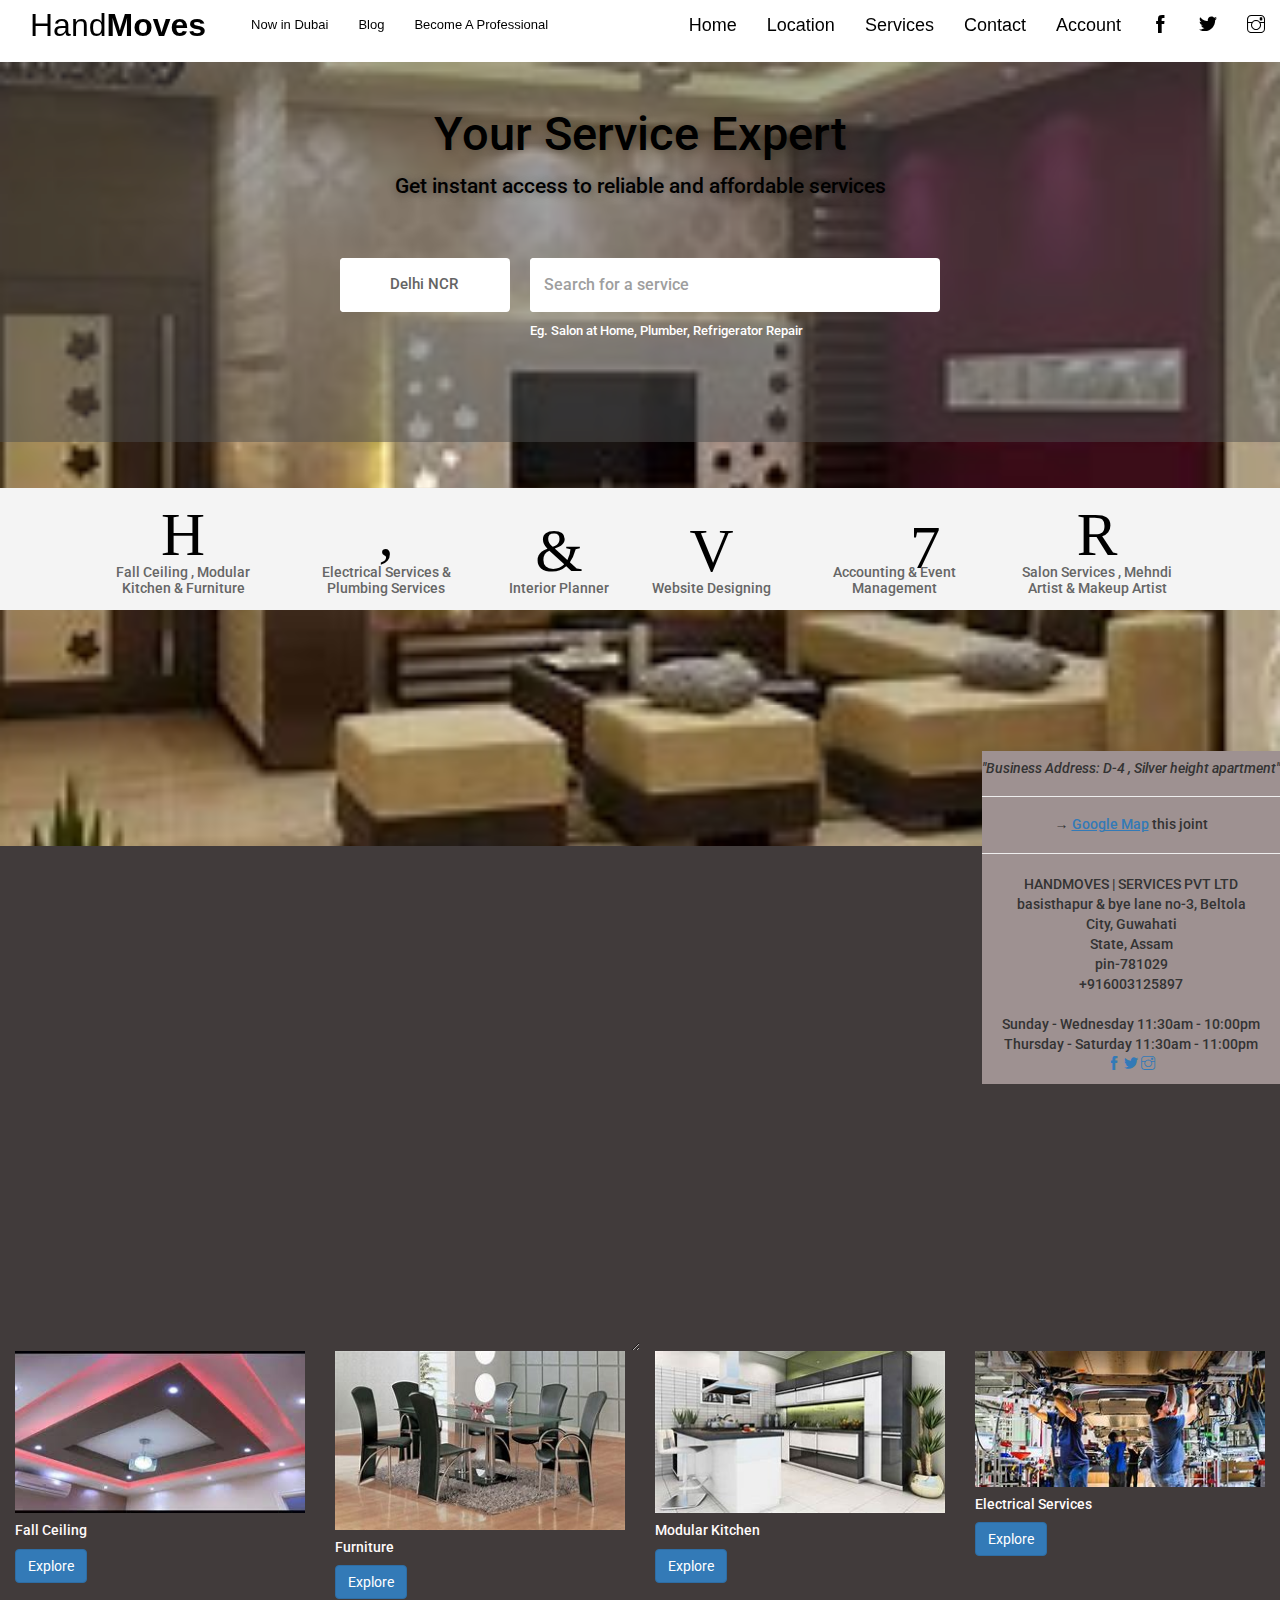
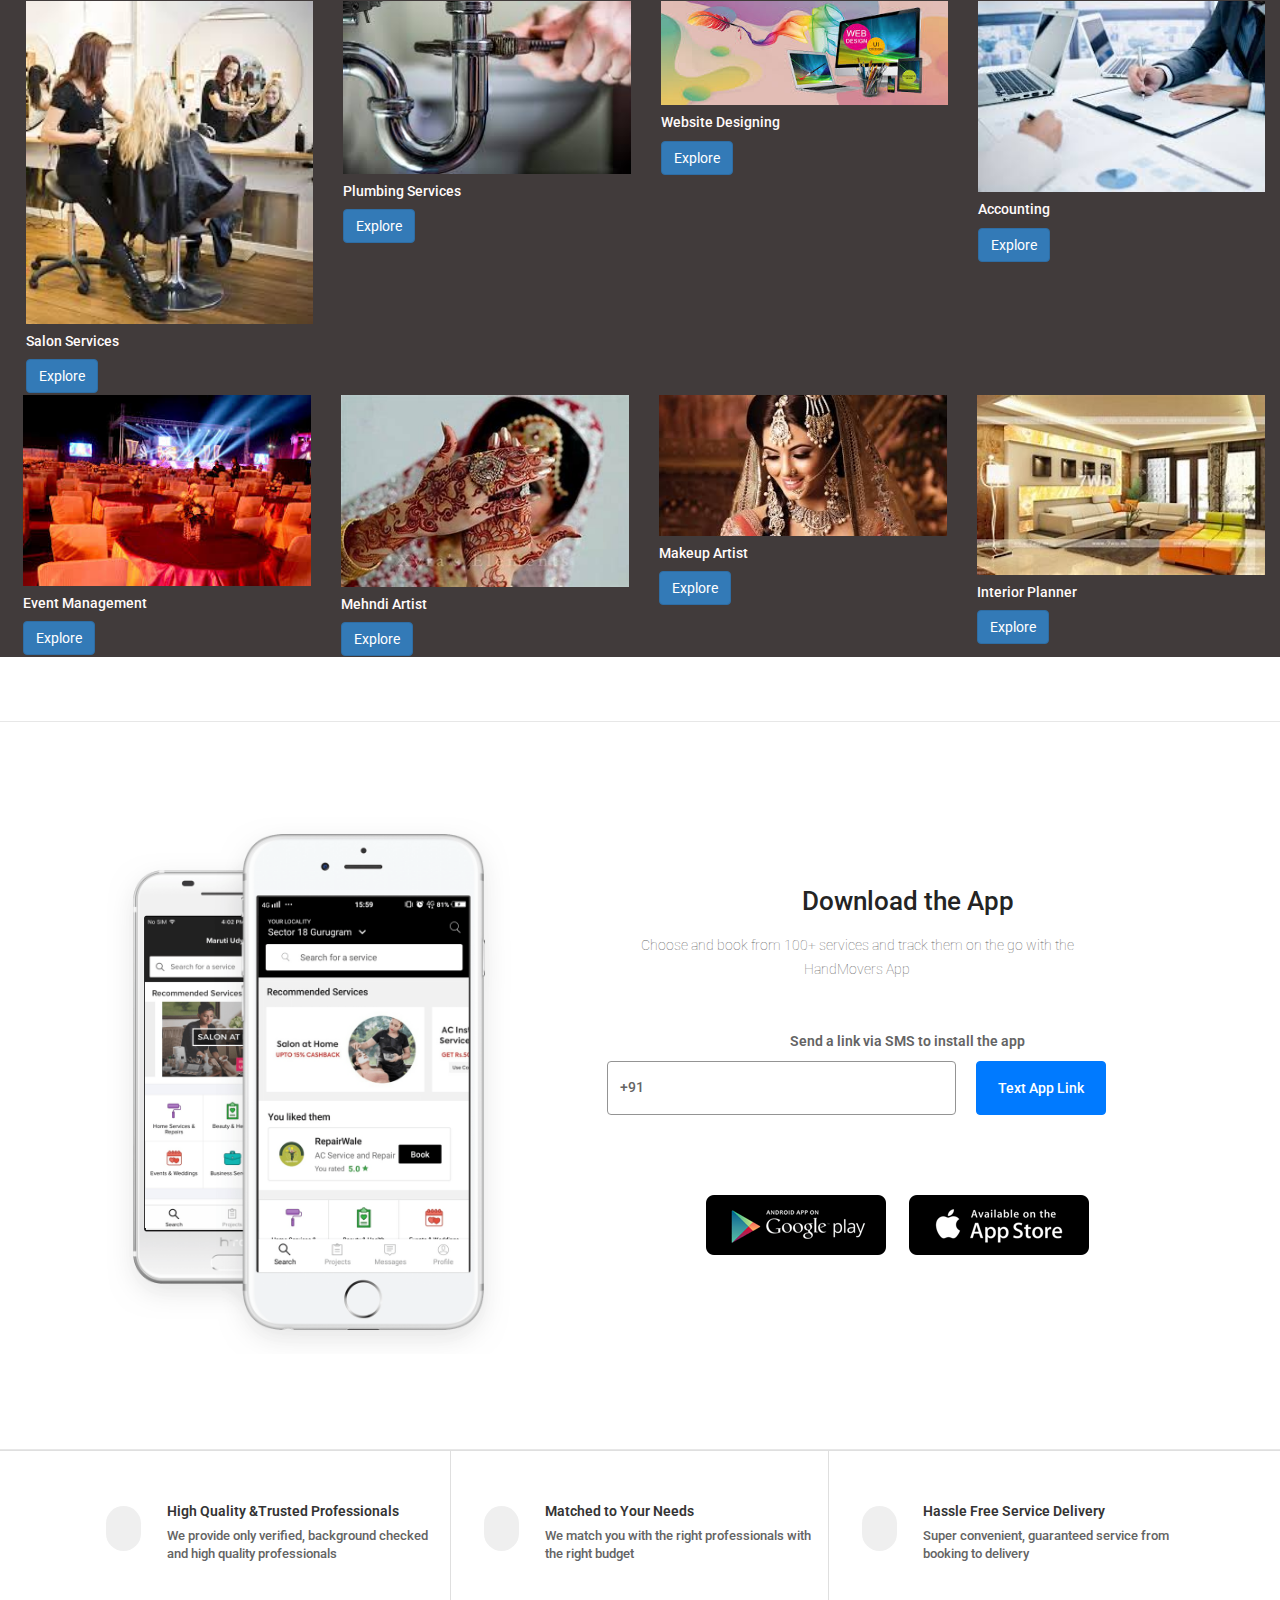
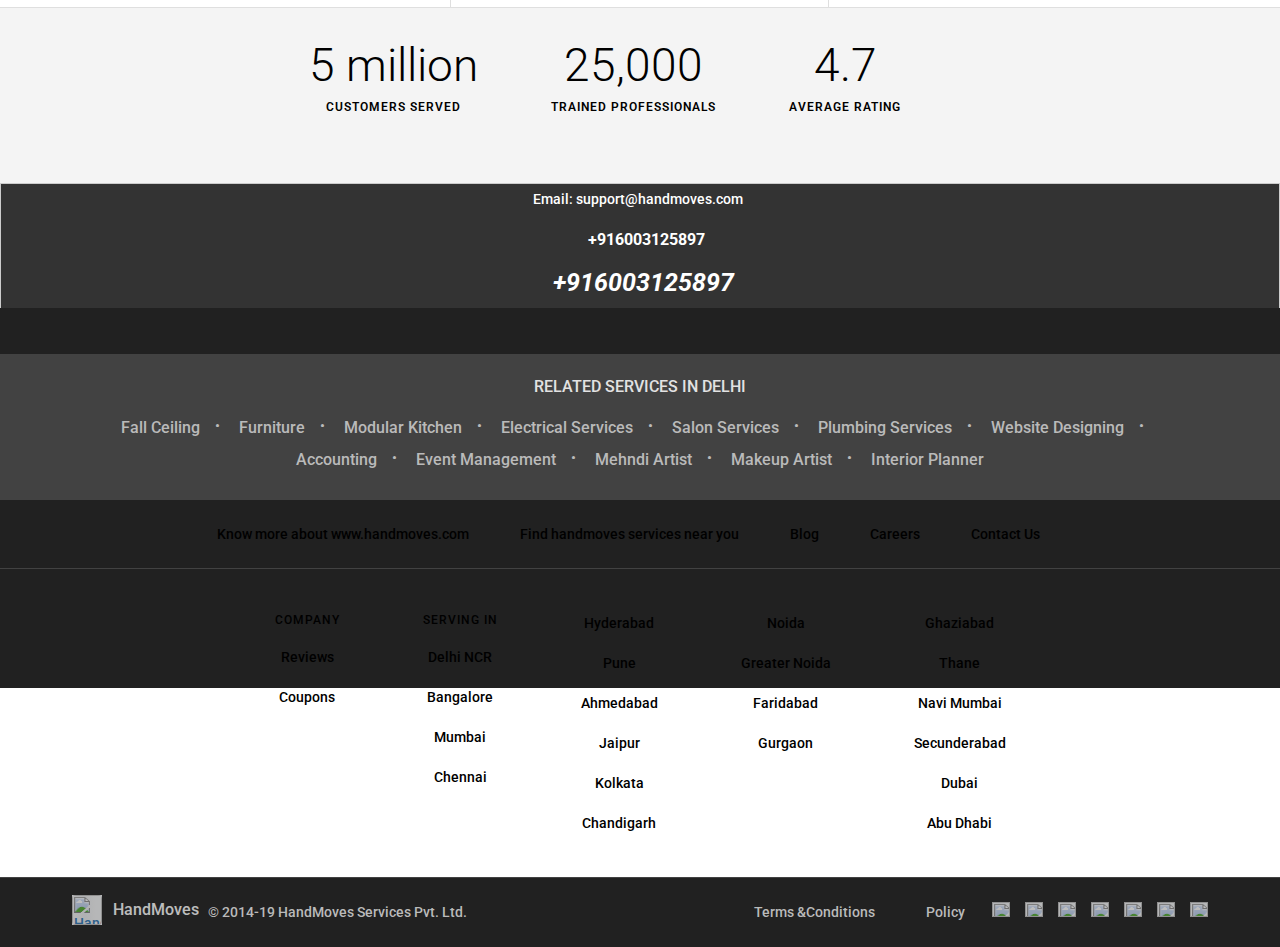
==== commit 62e175b9: "updated commits" ====
--- a/index.html
+++ b/index.html
@@ -500,7 +500,7 @@
                         .urbanClapImage {
                            
                            /* The image used */
-                             background-image: url('images/2x_1.jpg');
+                             background-image: url('images/InteriorDesign.jpg');
                              /* Full height */
                              height: 100%;
                              width: 100%;
@@ -3598,7 +3598,7 @@
       .parallax-image-1 {
 
          /* The image used */
-      background-image: url('images/bb3.jpg');
+      background-image: url('images/FallCeiling.jpg');
       /* Full height */
       height: 100%;
       width: 100%;
@@ -3614,7 +3614,7 @@
       .parallax-image-2 {
 
          /* The image used */
-      background-image: url('images/bb2.jpg');
+      background-image: url('images/ModularKitchen.jpg');
       /* Full height */
       height: 100%;
       width: 100%;
@@ -3632,7 +3632,7 @@
       .parallax-image-3 {
 
          /* The image used */
-      background-image: url('images/bb4.jpg');
+      background-image: url('images/Furniture.jpg');
       /* Full height */
       height: 100%;
       width: 100%;
@@ -3649,7 +3649,7 @@
       .parallax-image-4 {
 
          /* The image used */
-      background-image: url('images/bb5.jpg');
+      background-image: url('images/PlumbingServices.jpg');
       /* Full height */
       height: 100%;
       width: 100%;
@@ -3666,7 +3666,7 @@
       .parallax-image-5 {
 
 /* The image used */
-background-image: url('images/bb6.jpg');
+background-image: url('images/ElectricalServices.jpg');
 /* Full height */
 height: 100%;
 width: 100%;
@@ -3683,7 +3683,7 @@
 
       .parallax {
       /* The image used */
-      background-image: url('images/bb1.jpg');
+      background-image: url('images/EventManagement.jpg');
       /* Full height */
       height: 100%;
       width: 100%;
@@ -3697,7 +3697,7 @@
      }
      .parallax1 {
       /* The image used */
-      background-image: url('images/bb3.jpg');
+      background-image: url('images/InteriorPlanner.jpg');
       /* Full height */
       height: 100%;
       width: 100%;
@@ -4168,7 +4168,7 @@
                                             </span>
                                         </div>
                                         <div class="HomeGridComponent__infoContainer--26rtC">
-                                            <h3>Saloon Services , Mehendi Artist &amp; Makeup Artist</h3>
+                                            <h3>Salon Services , Mehndi Artist &amp; Makeup Artist</h3>
                                         </div>
                                     </li>
                                 </ul>
@@ -4231,7 +4231,7 @@
 
 
 
-                        <section id="services" class="bannerbottom py-lg-5 py-md-4 py-md-3 py-2" style="margin: auto;height: auto;width: auto; background-color: transparent">
+                        <section id="services" class="bannerbottom py-lg-5 py-md-4 py-md-3 py-2" style="margin: auto;height: auto;width: auto; background-color: rgb(65, 59, 59)">
         
                                 <div class="bannerbottom py-lg-5 py-md-4 py-md-3 py-2" style="margin: auto;height: auto;width: auto; background-color: transparent" >
                                     
@@ -4244,7 +4244,7 @@
                                                   
                                                         <div class="card" >
                                                             
-                                                            <img class="card-img-top" src="images/bb1.jpg" alt="Card image cap" width="100%">
+                                                            <img class="card-img-top" src="images/FallCeiling.jpg" alt="Card image cap" width="100%">
                                                             
                                                             <div class="card-body">
                                                                 
@@ -4264,7 +4264,7 @@
                                                         
                                                         <div class="card"  >
                                                             
-                                                            <img class="card-img-top" src="images/bb2.jpg" alt="Card image cap" width="100%">
+                                                            <img class="card-img-top" src="images/Furniture.jpg" alt="Card image cap" width="100%">
                                                             
                                                             <div class="card-body">
                                                                 
@@ -4279,32 +4279,34 @@
                                                         </div>
                                                     
                                                     </div>
-                                                    
-                                                    <div class="col-md-3 col-sm-12 w3_ban1"  >
-                                                        
-                                                        <div class="card"  >
-                                                            
-                                                            <img class="card-img-top" src="images/bb3.jpg" alt="Card image cap" width="100%">
-                                                            
-                                                            <div class="card-body">
+
+                                                    <div class="col-md-3 col-sm-12 w3_ban1" >
+                                                  
+                                                            <div class="card" >
                                                                 
-                                                                <h5 class="card-title">Modular Kitchen</h5>
+                                                                <img class="card-img-top" src="images/ModularKitchen.jpg" alt="Card image cap" width="100%">
                                                                 
-                                                                <a href="#" class="btn btn-primary">
-                                                                    Explore
-                                                                </a>
+                                                                <div class="card-body">
+                                                                    
+                                                                    <h5 class="card-title">Modular Kitchen </h5>
+                                                                    
+                                                                    <a href="#" class="btn btn-primary">
+                                                                        Explore
+                                                                    </a>
+                                                                   
+                                                                
+                                                                </div>
                                                             
                                                             </div>
                                                         
-                                                        </div>
+                                                    </div>
                                                     
-                                                    </div>
                                                     
                                                     <div class="col-md-3 col-sm-12 w3_ban">
                                                         
                                                         <div class="card">
                                                             
-                                                            <img class="card-img-top" src="images/bb4.jpg" alt="Card image cap" width="100%">
+                                                            <img class="card-img-top" src="images/ElectricalServices.jpg" alt="Card image cap" width="100%">
                                                             
                                                             <div class="card-body">
                                                                 
@@ -4339,11 +4341,11 @@
                                                 
                                                 <div class="card" >
                                                     
-                                                    <img class="card-img-top" src="images/bb5.jpg" alt="Card image cap"  width="100%">
+                                                    <img class="card-img-top" src="images/SaloonServices.jpg" alt="Card image cap"  width="100%">
                                                     
                                                     <div class="card-body">
                                                         
-                                                        <h5 class="card-title"> Saloon Services</h5>
+                                                        <h5 class="card-title"> Salon Services</h5>
                                                         
                                                         <a href="#" class="btn btn-primary">
                                                             Explore
@@ -4359,7 +4361,7 @@
                                                 
                                                 <div class="card" >
                                                     
-                                                    <img class="card-img-top" src="images/bb6.jpg" alt="Card image cap" width="100%">
+                                                    <img class="card-img-top" src="images/PlumbingServices.jpg" alt="Card image cap" width="100%">
                                                     
                                                     <div class="card-body">
                                                         
@@ -4379,7 +4381,7 @@
                                                 
                                                 <div class="card"  >
                                                     
-                                                    <img class="card-img-top" src="images/bb6.jpg" alt="Card image cap" width="100%">
+                                                    <img class="card-img-top" src="images/WebsiteDesigning.jpg" alt="Card image cap" width="100%">
                                                     
                                                     <div class="card-body">
                                                         
@@ -4399,7 +4401,7 @@
                                                 
                                                 <div class="card" >
                                                     
-                                                    <img class="card-img-top" src="images/bb1.jpg" alt="Card image cap" width="100%">
+                                                    <img class="card-img-top" src="images/Accounting.jpg" alt="Card image cap" width="100%">
                                                     
                                                     <div class="card-body">
                                                         
@@ -4435,7 +4437,7 @@
                                                       
                                                             <div class="card" >
                                                                 
-                                                                <img class="card-img-top" src="images/bb1.jpg" alt="Card image cap" width="100%">
+                                                                <img class="card-img-top" src="images/EventManagement.jpg" alt="Card image cap" width="100%">
                                                                 
                                                                 <div class="card-body">
                                                                     
@@ -4455,11 +4457,11 @@
                                                             
                                                             <div class="card"  >
                                                                 
-                                                                <img class="card-img-top" src="images/bb2.jpg" alt="Card image cap" width="100%">
+                                                                <img class="card-img-top" src="images/MehendiArtist.jpg" alt="Card image cap" width="100%">
                                                                 
                                                                 <div class="card-body">
                                                                     
-                                                                    <h5 class="card-title"> Mehendi Artist</h5>
+                                                                    <h5 class="card-title"> Mehndi Artist</h5>
                                                                     
                                                                     <a href="#" class="btn btn-primary">
                                                                         Explore
@@ -4475,7 +4477,7 @@
                                                             
                                                             <div class="card"  >
                                                                 
-                                                                <img class="card-img-top" src="images/bb3.jpg" alt="Card image cap" width="100%">
+                                                                <img class="card-img-top" src="images/MakeupArtist.jpg" alt="Card image cap" width="100%">
                                                                 
                                                                 <div class="card-body">
                                                                     
@@ -4495,7 +4497,7 @@
                                                             
                                                             <div class="card">
                                                                 
-                                                                <img class="card-img-top" src="images/bb4.jpg" alt="Card image cap" width="100%">
+                                                                <img class="card-img-top" src="images/InteriorPlanner.jpg" alt="Card image cap" width="100%">
                                                                 
                                                                 <div class="card-body">
                                                                     
@@ -4527,6 +4529,7 @@
 
 
                      
+                        
 
 
 
@@ -4712,7 +4715,7 @@
                                                     <a href="https://www.HandMoves.com/ElectricalServices"> Electrical Services</a>
                                                 </li>
                                                 <li class="SeoLinksFooter__link--dtSlO">
-                                                    <a href="https://www.HandMoves.com/SaloonServices">Saloon Services</a>
+                                                    <a href="https://www.HandMoves.com/SaloonServices">Salon Services</a>
                                                 </li>
                                                 <li class="SeoLinksFooter__link--dtSlO">
                                                     <a href="https://www.HandMoves.com/PlumbingServices"> Plumbing Services</a>
@@ -4727,7 +4730,7 @@
                                                     <a href="https://www.HandMoves.com/EventManagement"> Event Management</a>
                                                 </li>
                                                 <li class="SeoLinksFooter__link--dtSlO">
-                                                    <a href="https://www.HandMoves.com/ MehendiArtist"> Mehendi Artist</a>
+                                                    <a href="https://www.HandMoves.com/ MehendiArtist"> Mehndi Artist</a>
                                                 </li>
                                                 <li class="SeoLinksFooter__link--dtSlO">
                                                     <a href="https://www.HandMoves.com/MakeupArtist"> Makeup Artist</a>
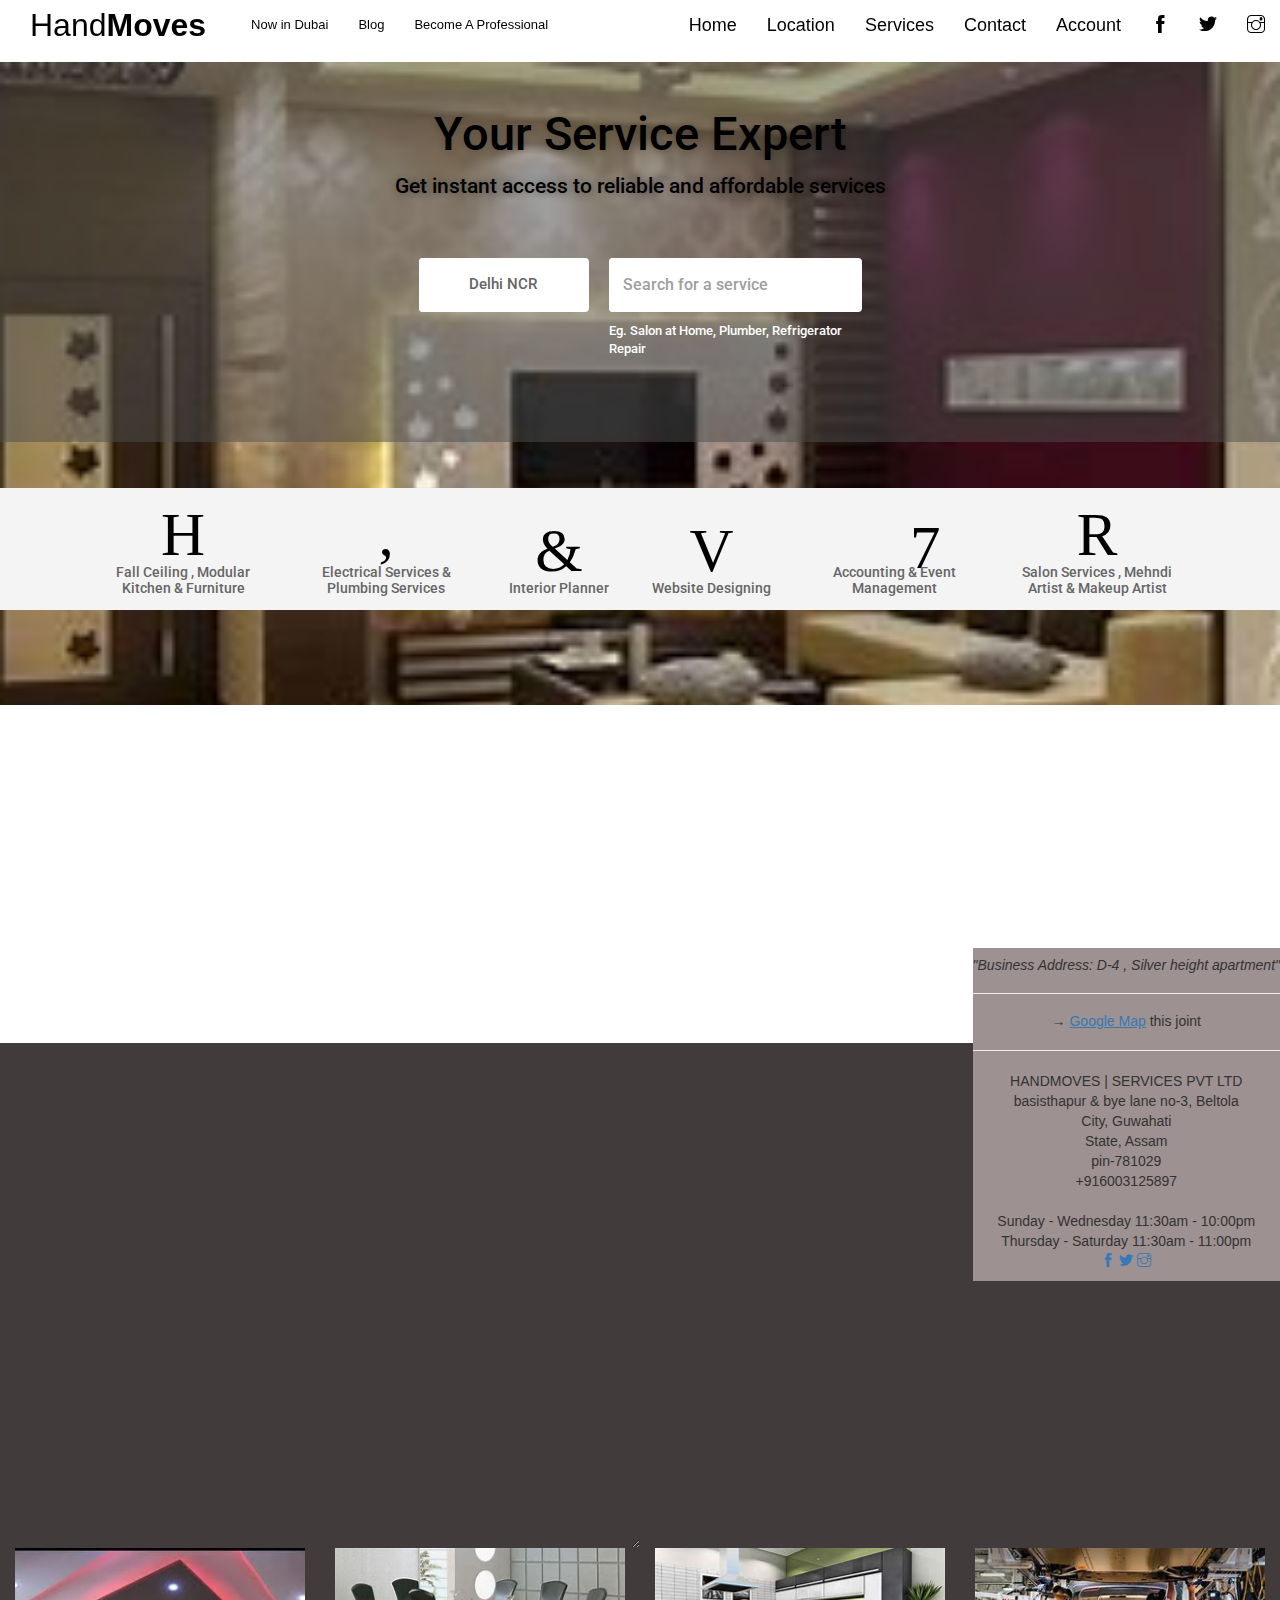
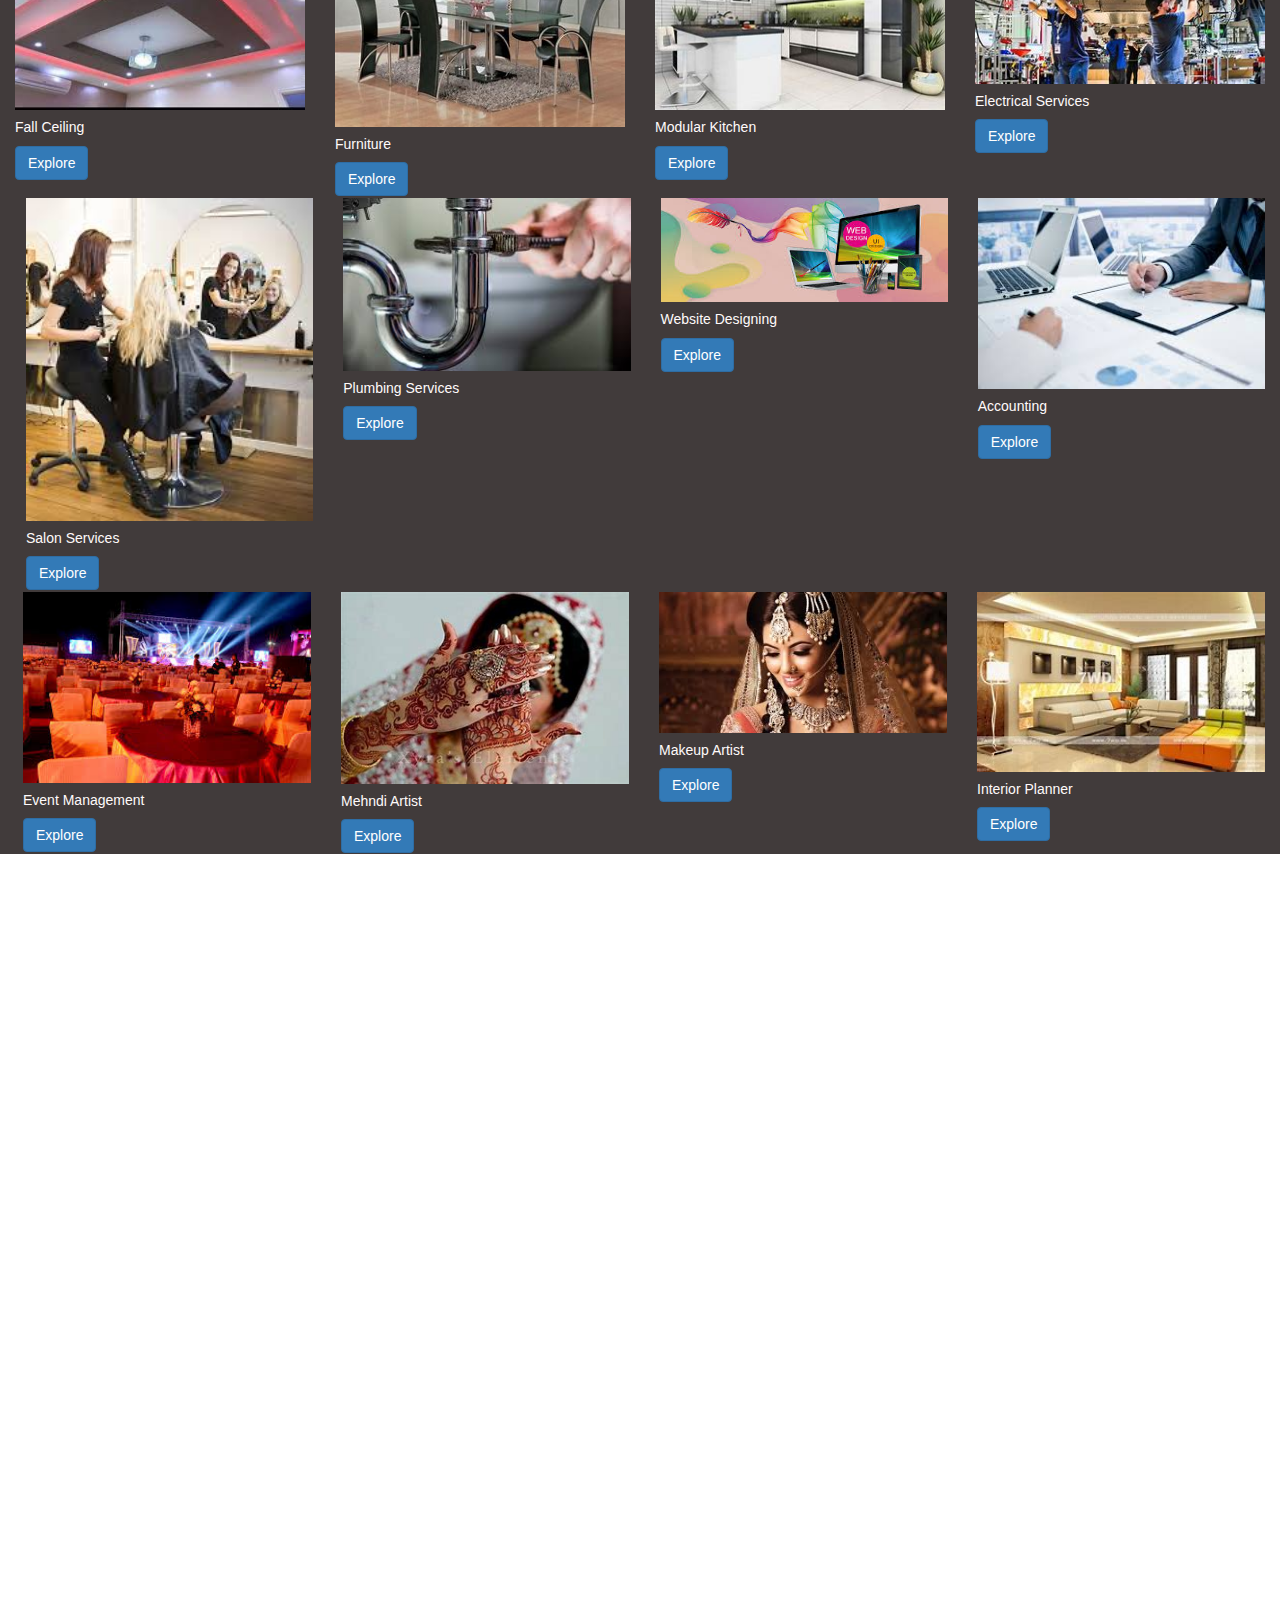
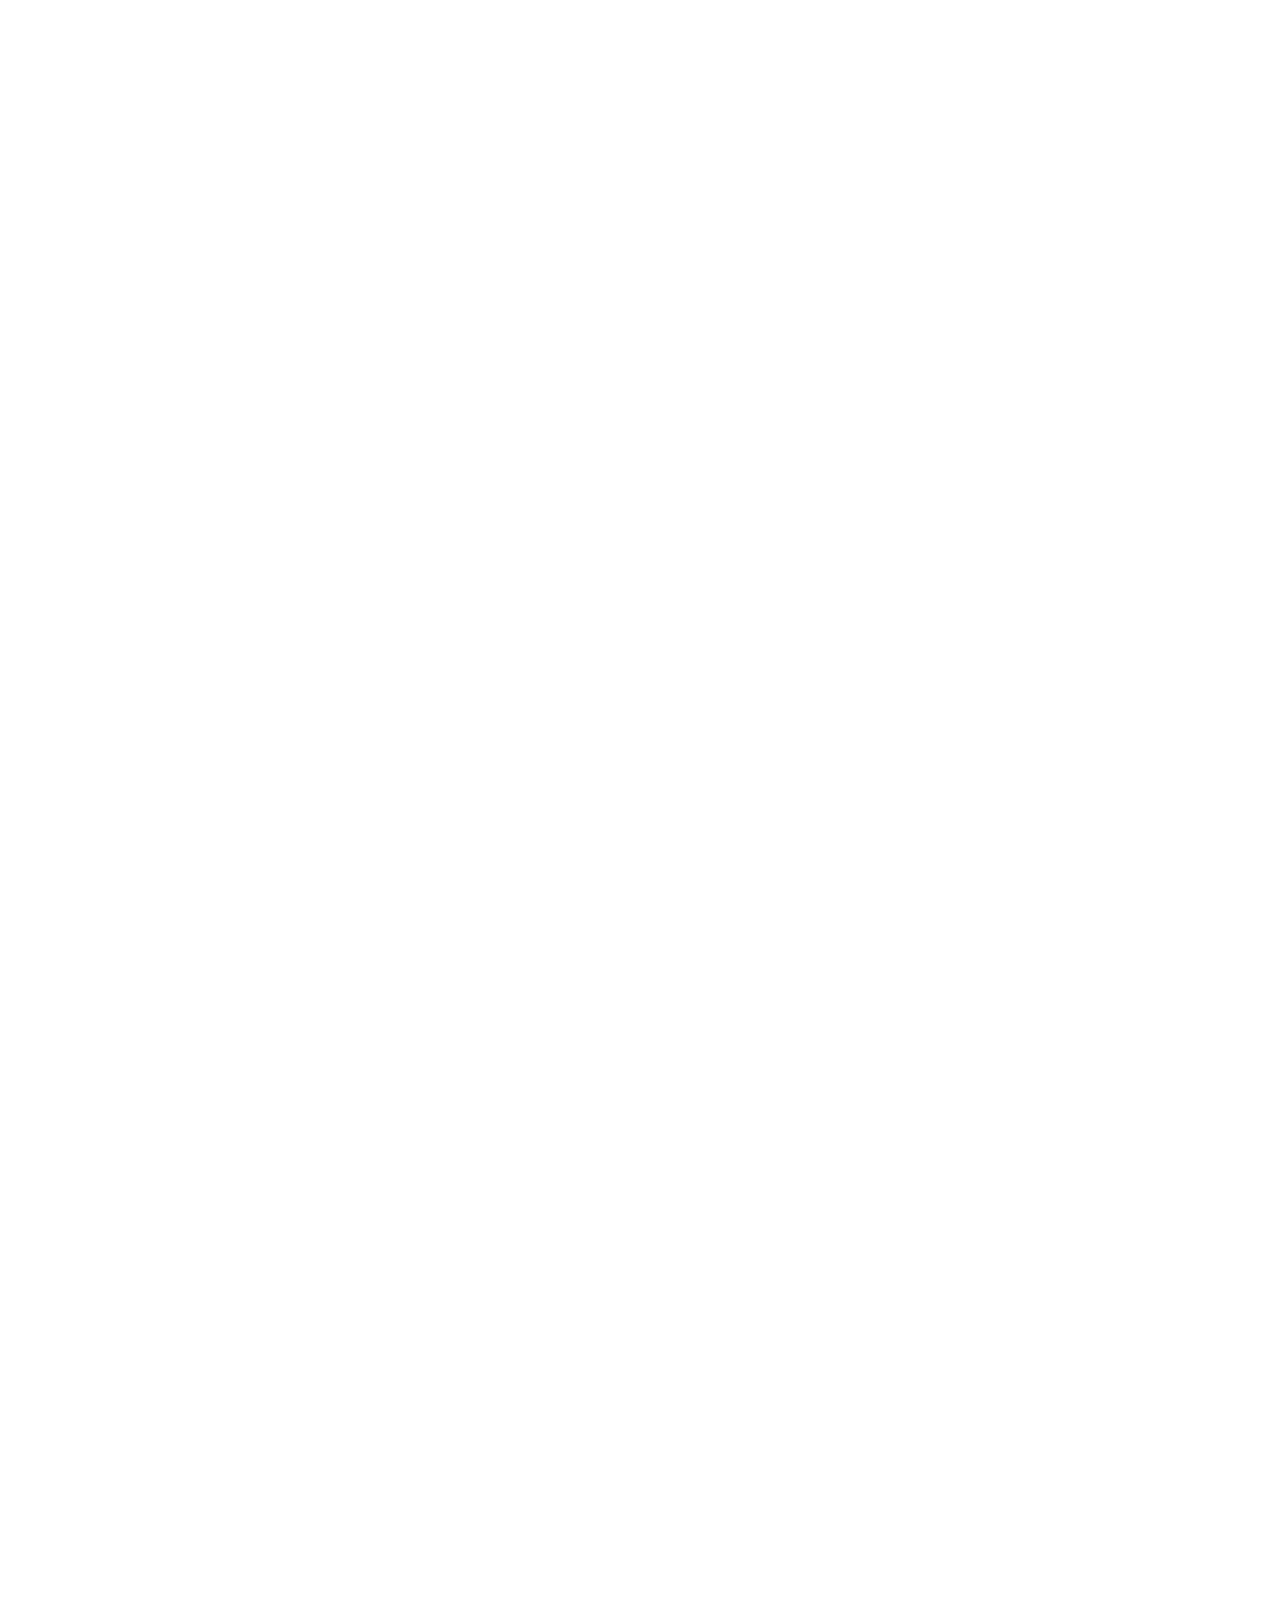
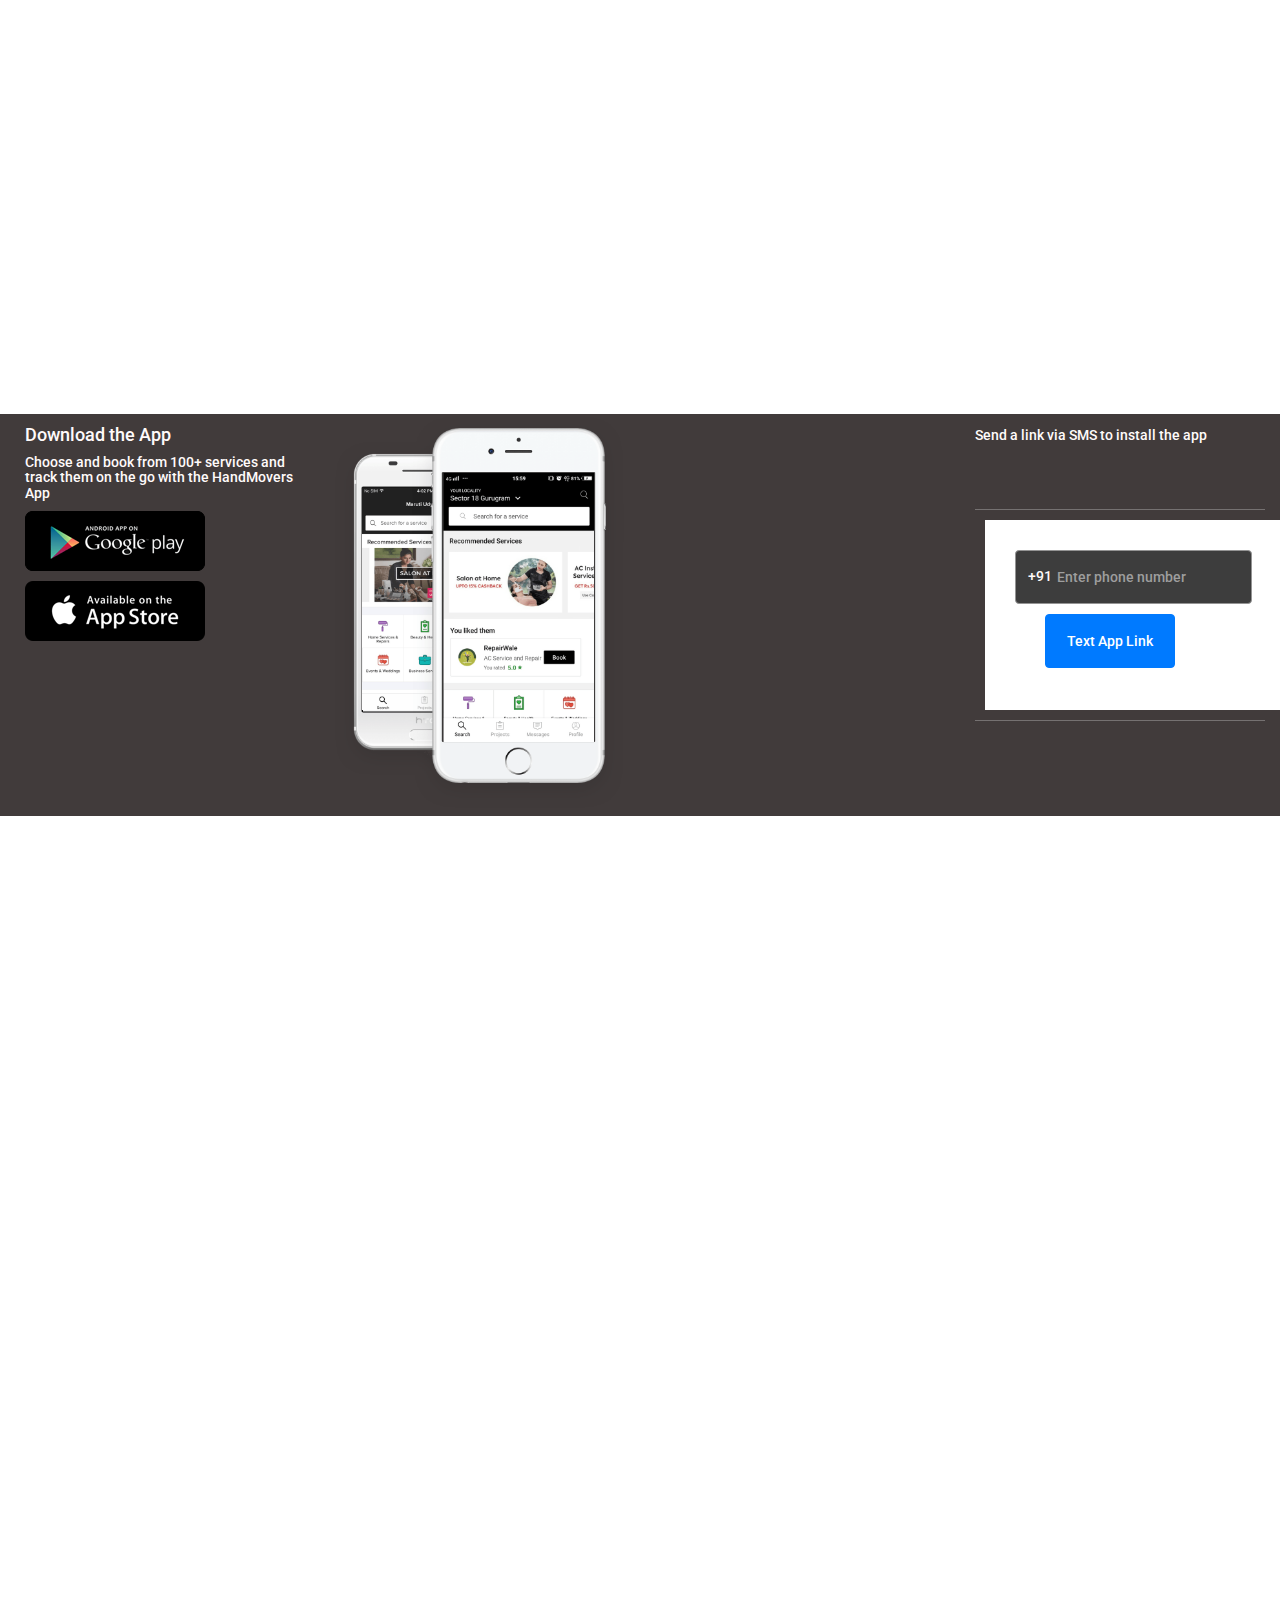
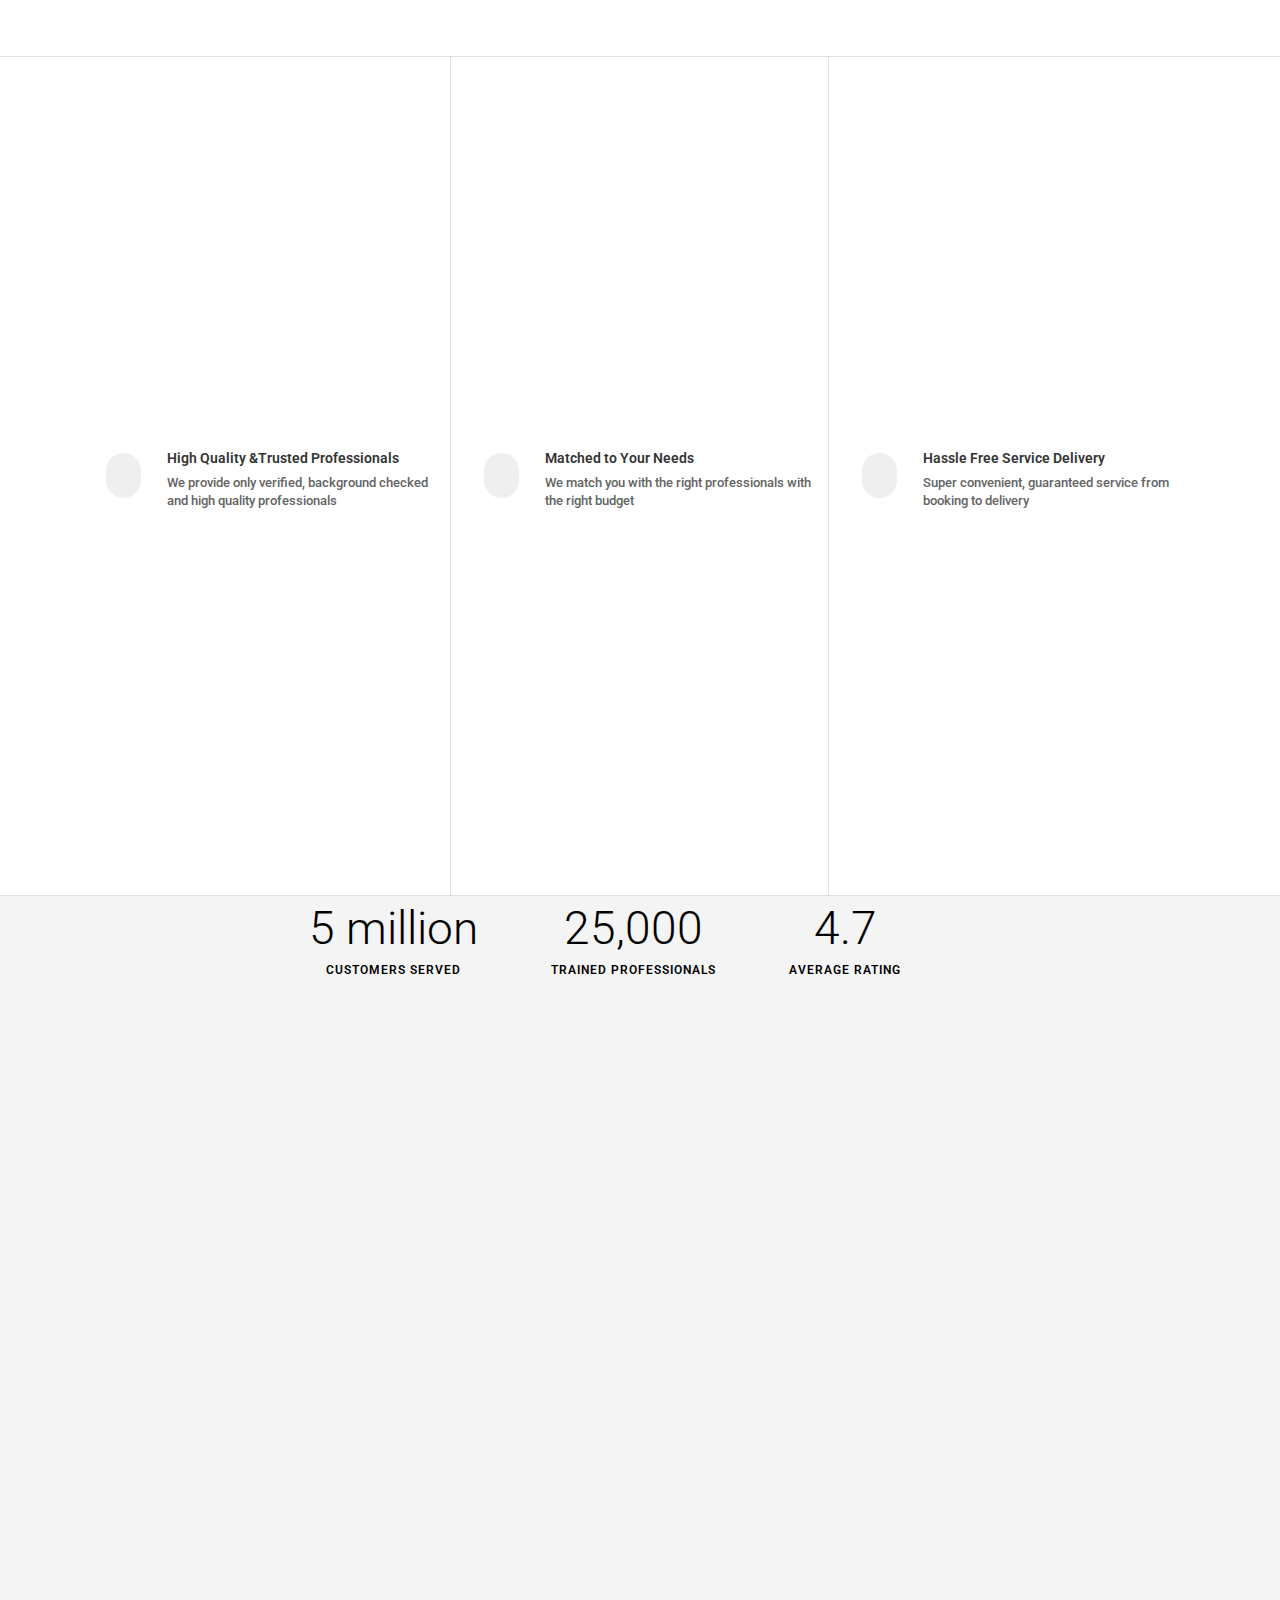
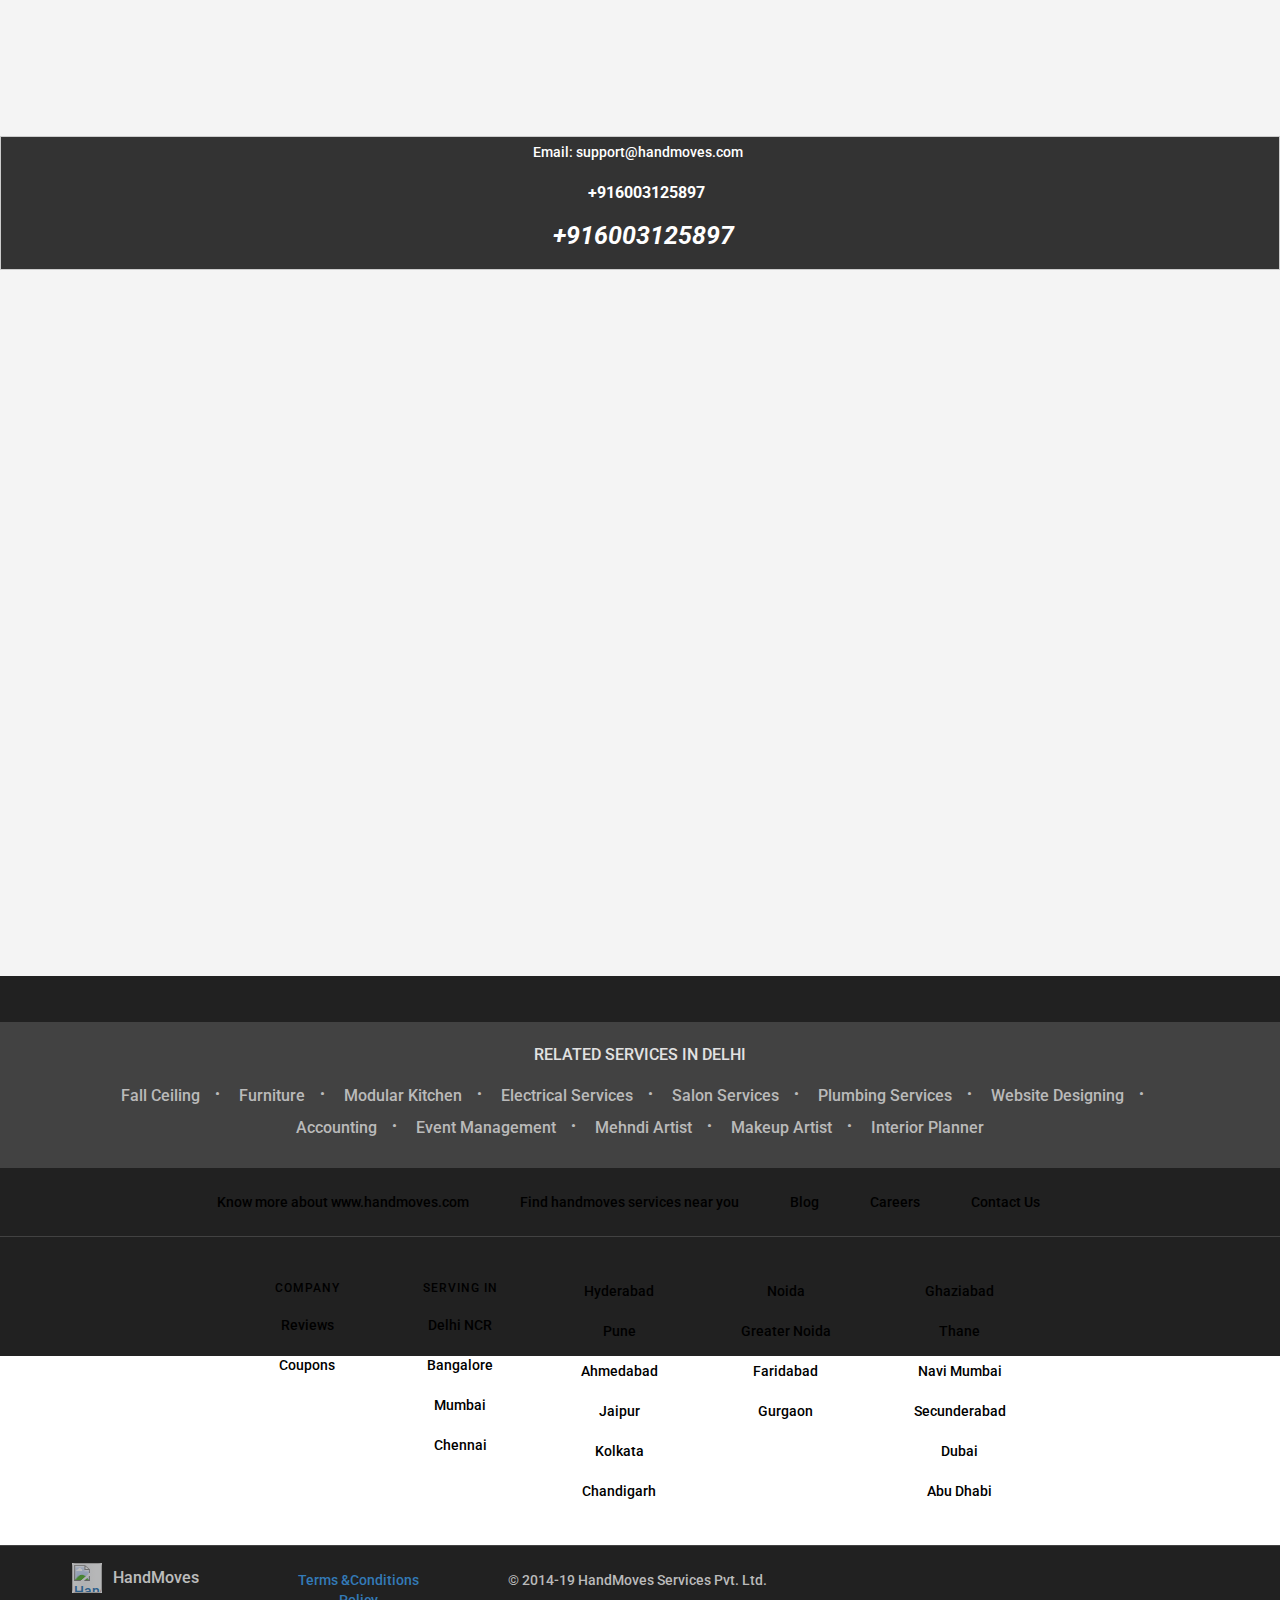
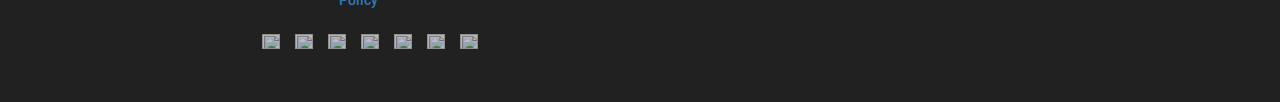
==== commit 78460381: "updated index.html commit" ====
--- a/index.html
+++ b/index.html
@@ -1063,7 +1063,7 @@
                 vertical-align: top;
                 position: relative;
                 display: inline-block;
-                width: 410px;
+                width: auto;
                 height: auto;
                 margin-left: 20px
             }
@@ -2357,7 +2357,7 @@
             }
 
             .HomeAppDownload__containerWrapper--2rAdh .HomeAppDownload__appContainer--2uYAB {
-                width: 1136px;
+                width: auto;
                 margin: 0 auto;
                 height: 727px;
                 padding-top: 94px
@@ -2365,7 +2365,7 @@
 
             .HomeAppDownload__containerWrapper--2rAdh .HomeAppDownload__appContainer--2uYAB .HomeAppDownload__imageContainer--24mDT {
                 float: left;
-                width: 475px;
+                width: 200px;
                 min-height: 500px;
                 height: 100%;
                 overflow: hidden
@@ -2409,7 +2409,7 @@
             }
 
             .HomeAppDownload__containerWrapper--2rAdh .HomeAppDownload__appContainer--2uYAB .HomeAppDownload__infoContainer--mVWXj .HomeAppDownload__inputContainer--3OS8b input {
-                width: 349px;
+                width: auto;
                 padding-left: 41px;
                 height: 54px;
                 outline: 0;
@@ -4065,19 +4065,25 @@
 
 
 
+
+
+
     <div id="react-container" style="height:100%">
-            <div style="height:100%">
-                <div id="homepageContainer">
+        <div style="height:100%">
+            <div id="homepageContainer">
+               
+                <section class="HomePageDesktopComponent__homeContainer--11waP">
                    
-                    <section class="HomePageDesktopComponent__homeContainer--11waP">
-                           
-                        
-                        <section class="urbanClapImage HomeHeroComponent__heroContainer--3_-7J HomeHeroComponent__backgroundContainer--1AwbK">
-                                    <div class="HomeHeroComponent__overlayHero--2Be6-"></div>
+                   
+                   
+                    <section class="urbanClapImage HomeHeroComponent__heroContainer--3_-7J HomeHeroComponent__backgroundContainer--1AwbK">
+                        <div class="HomeHeroComponent__overlayHero--2Be6-"></div>
                                     <h1 style="color: #000"class="HomeHeroComponent__heroTitle--G_pgc">Your Service Expert</h1>
                                     <h2 style="color: #000" class="HomeHeroComponent__heroSubTitle--1WFi1">Get instant access to reliable and affordable services</h2>
                                     <div class="HomeHeroComponent__centerElem--1qvRr clearfix">
+                                       
                                         <div class="HomeHeroComponent__cityContainer--2_KeK">
+                                            
                                             <div class="HomeHeroComponent__desktopCitySelect--_BsHq">
                                                 <div class="SelectComponent__selectBoxContainer--2Zm-D">
                                                     <div class="SelectComponent__displayBox--3zLdS">
@@ -4091,885 +4097,1056 @@
                                                     </div>
                                                 </div>
                                             </div>
+
                                         </div>
+
                                         <div class="HomeHeroComponent__searchContainer--tgi2C">
+                                         
                                             <span class="HomeHeroComponent__searchIcon--3pKmd">
                                                 <span data-icon="b"></span>
                                             </span>
                                             <div class="b_eecb HomeHeroComponent__inputContainerClass--1OIR7">
+                                               
+                                                
                                                 <div class="g_i30b">
                                                     <input type="text" class="ellipsis" placeholder="Search for a service"/>
                                                 </div>
+
+
                                             </div>
                                             <p class="HomeHeroComponent__searchSubText--1uP3A">Eg. Salon at Home, Plumber, Refrigerator Repair</p>
+                                      
+                                        
                                         </div>
+
                                     </div>
-                        </section>
-
-
-
-                        <section  style="margin: auto;height: auto;width: auto; background-color: transparent" class="urbanClapImage HomeHeroComponent__heroContainer--3_-7J HomeHeroComponent__backgroundContainer--1AwbK">
-                                <ul class="clearfix HomeGridComponent__bucketContainer--33IL7">
-                                    <li class="clearfix">
-                                        <div style="background-color: transparent" class="HomeGridComponent__iconContainer--2uyFZ">
-                                            <span class="HomeGridComponent__gridIcon--2fSwK">
-                                                <span style="color: #000" data-icon="H"></span>
-                                            </span>
+                    </section>
+
+
+
+                    <section  style="margin: auto;height: auto;width: auto; background-color: transparent" class="urbanClapImage HomeHeroComponent__heroContainer--3_-7J HomeHeroComponent__backgroundContainer--1AwbK">
+                        <ul class="clearfix HomeGridComponent__bucketContainer--33IL7">
+                            <li class="clearfix">
+                                <div style="background-color: transparent" class="HomeGridComponent__iconContainer--2uyFZ">
+                                    <span class="HomeGridComponent__gridIcon--2fSwK">
+                                        <span style="color: #000" data-icon="H"></span>
+                                    </span>
+                                </div>
+                                <div style="background-color: transparent" class="HomeGridComponent__infoContainer--26rtC">
+                                    <h3>Fall Ceiling , Modular Kitchen  &amp; Furniture </h3>
+                                </div>
+                            </li>
+                            <li class="clearfix">
+                                <div style="background-color: transparent" m class="HomeGridComponent__iconContainer--2uyFZ">
+                                    <span class="HomeGridComponent__gridIcon--2fSwK">
+                                        <span style="color: #000" data-icon=","></span>
+                                    </span>
+                                </div>
+                                <div class="HomeGridComponent__infoContainer--26rtC">
+                                    <h3> Electrical Services &amp; Plumbing Services</h3>
+                                </div>
+                            </li>
+                            <li class="clearfix">
+                                <div class="HomeGridComponent__iconContainer--2uyFZ">
+                                    <span class="HomeGridComponent__gridIcon--2fSwK">
+                                        <span style="color: #000" data-icon="&"></span>
+                                    </span>
+                                </div>
+                                <div class="HomeGridComponent__infoContainer--26rtC">
+                                    <h3> Interior Planner</h3>
+                                </div>
+                            </li>
+                            <li class="clearfix">
+                                <div class="HomeGridComponent__iconContainer--2uyFZ">
+                                    <span class="HomeGridComponent__gridIcon--2fSwK">
+                                        <span style="color: #000" data-icon="V"></span>
+                                    </span>
+                                </div>
+                                <div class="HomeGridComponent__infoContainer--26rtC">
+                                    <h3> Website Designing</h3>
+                                </div>
+                            </li>
+                            <li class="clearfix">
+                                <div class="HomeGridComponent__iconContainer--2uyFZ">
+                                    <span class="HomeGridComponent__gridIcon--2fSwK">
+                                        <span data-icon="&#xe0a9;"></span>
+                                        <span style="color: #000" data-icon="7"></span>
+                                    </span>
+                                </div>
+                                <div class="HomeGridComponent__infoContainer--26rtC">
+                                    <h3> Accounting &amp; Event Management</h3>
+                                </div>
+                            </li>
+                            <li class="clearfix">
+                                <div class="HomeGridComponent__iconContainer--2uyFZ">
+                                    <span class="HomeGridComponent__gridIcon--2fSwK">
+                                        <span style="color: #000" data-icon="R"></span>
+                                    </span>
+                                </div>
+                                <div class="HomeGridComponent__infoContainer--26rtC">
+                                    <h3>Salon Services , Mehndi Artist &amp; Makeup Artist</h3>
+                                </div>
+                            </li>
+                        </ul>
+                    </section>   
+                   
+                    
+
+
+
+
+                </section>
+
+
+
+
+                
+
+                
+
+            </div>
+        </div>
+    </div>
+
+
+
+    
+
+
+
+
+
+
+
+
+     <div id="location" class="urbanClapImage HomeHeroComponent__heroContainer--3_-7J HomeHeroComponent__backgroundContainer--1AwbK" style="margin: auto;height: auto;width: auto;background-color: transparent">
+
+        <section id="location" class="parallax" style="margin: auto;height: auto;width: auto;background-color: transparent">
+   
+           <div id="example" class="image-square left col-md-6 p0 image" style="margin: auto;background-color: transparent">
+               <iframe src="https://www.google.com/maps"></iframe>
+           </div>
+         
+   
+          <ul style="margin: auto;height: auto;width: auto; float: right; background-color: rgb(158, 145, 145)">
+           <section class="image-square right" style="margin: auto;height: auto;width: auto; background-color: transparent">
+              
+               <h5 class="large uppercase mb8 mb-xs-12">
+                 <i>"Business Address:   D-4 , Silver height apartment"</i>
+               </h5>
+               <hr>
+               <h5 class="large uppercase mb8 mb-xs-12">&rightarrow;
+                 <a href="https://www.google.com/maps">
+                 <u>Google Map</u>
+                 </a> this joint
+               </h5>
+               <hr>
+             
+             <div style="margin: auto;height: auto;width: auto; background-color: transparent">
+                 <ul  style="margin: auto;height: auto;width: auto; background-color: transparent">
+                   <li>HANDMOVES | SERVICES PVT LTD</li>
+                                 <li> basisthapur &amp; bye lane no-3, Beltola</li>
+                                 <li>City, Guwahati</li>
+                                 <li>State, Assam</li>
+                                 <li>pin-781029</li>
+                                 <li>+916003125897</li><br>
+                                 <li>Sunday - Wednesday 11:30am - 10:00pm</li>
+                                 <li>Thursday - Saturday 11:30am - 11:00pm</li>
+                             </ul>
+               <p>
+                 <a href="https://www.facebook.com/HandMoves"><i class="ti-facebook icon-sm"></i></a>
+                 <a href="https://twitter.com/HandMoves"><i class="ti-twitter-alt icon-sm"></i></a>
+                 <a href="https://www.instagram.com/HandMoves"><i class="ti-instagram icon-sm"></i></a>
+               </p>
+             
+             </div>
+   
+           </section>
+          </ul>
+   
+        </section>
+   
+     </div>
+
+
+
+
+
+
+
+     <section id="services" class="urbanClapImage bannerbottom py-lg-5 py-md-4 py-md-3 py-2" style="margin: auto;height: auto;width: auto; background-color: rgb(65, 59, 59)">
+
+        <div class="bannerbottom py-lg-5 py-md-4 py-md-3 py-2" style="margin: auto;height: auto;width: auto; background-color: transparent" >
+            
+            <div class="container" style="margin: auto;height: auto;width: auto; background-color: transparent">
+                
+                <div class="row" style="float: right; color: snow" >
+                    
+                                            
+                            <div class="col-md-3 col-sm-12 w3_ban1" >
+                          
+                                <div class="card" >
+                                    
+                                    <img class="card-img-top" src="images/FallCeiling.jpg" alt="Card image cap" width="100%">
+                                    
+                                    <div class="card-body">
+                                        
+                                        <h5 class="card-title">Fall Ceiling </h5>
+                                        
+                                        <a href="#" class="btn btn-primary">
+                                            Explore
+                                        </a>
+                                    
+                                    </div>
+                                
+                                </div>
+                            
+                            </div>
+                            
+                            <div class="col-md-3 col-sm-12 w3_ban1">
+                                
+                                <div class="card"  >
+                                    
+                                    <img class="card-img-top" src="images/Furniture.jpg" alt="Card image cap" width="100%">
+                                    
+                                    <div class="card-body">
+                                        
+                                        <h5 class="card-title">Furniture</h5>
+                                        
+                                        <a href="#" class="btn btn-primary">
+                                            Explore
+                                        </a>
+                                    
+                                    </div>
+                                
+                                </div>
+                            
+                            </div>
+
+                            <div class="col-md-3 col-sm-12 w3_ban1" >
+                          
+                                    <div class="card" >
+                                        
+                                        <img class="card-img-top" src="images/ModularKitchen.jpg" alt="Card image cap" width="100%">
+                                        
+                                        <div class="card-body">
+                                            
+                                            <h5 class="card-title">Modular Kitchen </h5>
+                                            
+                                            <a href="#" class="btn btn-primary">
+                                                Explore
+                                            </a>
+                                           
+                                        
                                         </div>
-                                        <div style="background-color: transparent" class="HomeGridComponent__infoContainer--26rtC">
-                                            <h3>Fall Ceiling , Modular Kitchen  &amp; Furniture </h3>
-                                        </div>
-                                    </li>
-                                    <li class="clearfix">
-                                        <div style="background-color: transparent" m class="HomeGridComponent__iconContainer--2uyFZ">
-                                            <span class="HomeGridComponent__gridIcon--2fSwK">
-                                                <span style="color: #000" data-icon=","></span>
-                                            </span>
-                                        </div>
-                                        <div class="HomeGridComponent__infoContainer--26rtC">
-                                            <h3> Electrical Services &amp; Plumbing Services</h3>
-                                        </div>
-                                    </li>
-                                    <li class="clearfix">
-                                        <div class="HomeGridComponent__iconContainer--2uyFZ">
-                                            <span class="HomeGridComponent__gridIcon--2fSwK">
-                                                <span style="color: #000" data-icon="&"></span>
-                                            </span>
-                                        </div>
-                                        <div class="HomeGridComponent__infoContainer--26rtC">
-                                            <h3> Interior Planner</h3>
-                                        </div>
-                                    </li>
-                                    <li class="clearfix">
-                                        <div class="HomeGridComponent__iconContainer--2uyFZ">
-                                            <span class="HomeGridComponent__gridIcon--2fSwK">
-                                                <span style="color: #000" data-icon="V"></span>
-                                            </span>
-                                        </div>
-                                        <div class="HomeGridComponent__infoContainer--26rtC">
-                                            <h3> Website Designing</h3>
-                                        </div>
-                                    </li>
-                                    <li class="clearfix">
-                                        <div class="HomeGridComponent__iconContainer--2uyFZ">
-                                            <span class="HomeGridComponent__gridIcon--2fSwK">
-                                                <span data-icon="&#xe0a9;"></span>
-                                                <span style="color: #000" data-icon="7"></span>
-                                            </span>
-                                        </div>
-                                        <div class="HomeGridComponent__infoContainer--26rtC">
-                                            <h3> Accounting &amp; Event Management</h3>
-                                        </div>
-                                    </li>
-                                    <li class="clearfix">
-                                        <div class="HomeGridComponent__iconContainer--2uyFZ">
-                                            <span class="HomeGridComponent__gridIcon--2fSwK">
-                                                <span style="color: #000" data-icon="R"></span>
-                                            </span>
-                                        </div>
-                                        <div class="HomeGridComponent__infoContainer--26rtC">
-                                            <h3>Salon Services , Mehndi Artist &amp; Makeup Artist</h3>
-                                        </div>
-                                    </li>
-                                </ul>
-                        </section> 
+                                    
+                                    </div>
+                                
+                            </div>
+                            
+                            
+                            <div class="col-md-3 col-sm-12 w3_ban">
+                                
+                                <div class="card">
+                                    
+                                    <img class="card-img-top" src="images/ElectricalServices.jpg" alt="Card image cap" width="100%">
+                                    
+                                    <div class="card-body">
+                                        
+                                        <h5 class="card-title"> Electrical Services </h5>
+                                        
+                                        <a href="#" class="btn btn-primary">
+                                            Explore
+                                        </a>
+                                    
+                                    </div>
+                                
+                                </div>
+                            
+                            </div>
+
+                
+                </div>
+            
+            </div>
+        
+        </div>
+    
+   
+        <div class="bannerbottom py-lg-5 py-md-4 py-md-3 py-2" style="margin: auto;height: auto;width: auto; background-color: transparent" >
+            
+            <div class="container" style="margin: auto;height: auto;width: auto; background-color: transparent">
+                
+                <div class="row" style="float: right; color: snow" >
+                    
+                                            
+                    <div class="col-md-3 col-sm-12 w3_ban" >
                         
+                        <div class="card" >
+                            
+                            <img class="card-img-top" src="images/SaloonServices.jpg" alt="Card image cap"  width="100%">
+                            
+                            <div class="card-body">
+                                
+                                <h5 class="card-title"> Salon Services</h5>
+                                
+                                <a href="#" class="btn btn-primary">
+                                    Explore
+                                </a>
+                            
+                            </div>
                         
-
-                        <div id="location" class="urbanClapImage HomeHeroComponent__heroContainer--3_-7J HomeHeroComponent__backgroundContainer--1AwbK" style="margin: auto;height: auto;width: auto;background-color: transparent">
-
-                                <section id="location" class="parallax" style="margin: auto;height: auto;width: auto;background-color: transparent">
-                           
-                                   <div id="example" class="image-square left col-md-6 p0 image" style="margin: auto;background-color: transparent">
-                                       <iframe src="https://www.google.com/maps"></iframe>
-                                   </div>
-                                 
-                           
-                                  <ul style="margin: auto;height: auto;width: auto; float: right; background-color: rgb(158, 145, 145)">
-                                   <section class="image-square right" style="margin: auto;height: auto;width: auto; background-color: transparent">
-                                      
-                                       <h5 class="large uppercase mb8 mb-xs-12">
-                                         <i>"Business Address:   D-4 , Silver height apartment"</i>
-                                       </h5>
-                                       <hr>
-                                       <h5 class="large uppercase mb8 mb-xs-12">&rightarrow;
-                                         <a href="https://www.google.com/maps">
-                                         <u>Google Map</u>
-                                         </a> this joint
-                                       </h5>
-                                       <hr>
-                                     
-                                     <div style="margin: auto;height: auto;width: auto; background-color: transparent">
-                                         <ul  style="margin: auto;height: auto;width: auto; background-color: transparent">
-                                           <li>HANDMOVES | SERVICES PVT LTD</li>
-                                                         <li> basisthapur &amp; bye lane no-3, Beltola</li>
-                                                         <li>City, Guwahati</li>
-                                                         <li>State, Assam</li>
-                                                         <li>pin-781029</li>
-                                                         <li>+916003125897</li><br>
-                                                         <li>Sunday - Wednesday 11:30am - 10:00pm</li>
-                                                         <li>Thursday - Saturday 11:30am - 11:00pm</li>
-                                                     </ul>
-                                       <p>
-                                         <a href="https://www.facebook.com/HandMoves"><i class="ti-facebook icon-sm"></i></a>
-                                         <a href="https://twitter.com/HandMoves"><i class="ti-twitter-alt icon-sm"></i></a>
-                                         <a href="https://www.instagram.com/HandMoves"><i class="ti-instagram icon-sm"></i></a>
-                                       </p>
-                                     
-                                     </div>
-                           
-                                   </section>
-                                  </ul>
-                           
-                                </section>
-                           
                         </div>
-
-
-
-
-
-
-
-                        <section id="services" class="bannerbottom py-lg-5 py-md-4 py-md-3 py-2" style="margin: auto;height: auto;width: auto; background-color: rgb(65, 59, 59)">
+                    
+                    </div>
+                    
+                    <div class="col-md-3 col-sm-12 w3_ban" >
+                        
+                        <div class="card" >
+                            
+                            <img class="card-img-top" src="images/PlumbingServices.jpg" alt="Card image cap" width="100%">
+                            
+                            <div class="card-body">
+                                
+                                <h5 class="card-title"> Plumbing Services</h5>
+                                
+                                <a href="#" class="btn btn-primary">
+                                    Explore
+                                </a>
+                            
+                            </div>
+                        
+                        </div>
+                    
+                    </div>
+                    
+                    <div class="col-md-3 col-sm-12 w3_ban" >
+                        
+                        <div class="card"  >
+                            
+                            <img class="card-img-top" src="images/WebsiteDesigning.jpg" alt="Card image cap" width="100%">
+                            
+                            <div class="card-body">
+                                
+                                <h5 class="card-title"> Website Designing</h5>
+                                
+                                <a href="#" class="btn btn-primary">
+                                    Explore
+                                </a>
+                            
+                            </div>
+                        
+                        </div>
+                    
+                    </div>
+                    
+                    <div class="col-md-3 col-sm-12 w3_ban1" >
+                        
+                        <div class="card" >
+                            
+                            <img class="card-img-top" src="images/Accounting.jpg" alt="Card image cap" width="100%">
+                            
+                            <div class="card-body">
+                                
+                                <h5 class="card-title"> Accounting</h5>
+                                
+                                <a href="#" class="btn btn-primary">
+                                    Explore
+                                    
+                                </a>
+                            
+                            </div>
+                        
+                        </div>
+                    
+                    </div>
+                
+                </div>
+            
+            </div>
         
-                                <div class="bannerbottom py-lg-5 py-md-4 py-md-3 py-2" style="margin: auto;height: auto;width: auto; background-color: transparent" >
-                                    
-                                    <div class="container" style="margin: auto;height: auto;width: auto; background-color: transparent">
+        </div>
+
+
+
+        <div class="bannerbottom py-lg-5 py-md-4 py-md-3 py-2" style="margin: auto;height: auto;width: auto; background-color: transparent" >
+            
+                <div class="container" style="margin: auto;height: auto;width: auto; background-color: transparent">
+                    
+                    <div class="row" style="float: right; color: snow" >
+                        
+                                                
+                                <div class="col-md-3 col-sm-12 w3_ban1" >
+                              
+                                    <div class="card" >
                                         
-                                        <div class="row" style="float: right; color: snow" >
+                                        <img class="card-img-top" src="images/EventManagement.jpg" alt="Card image cap" width="100%">
+                                        
+                                        <div class="card-body">
                                             
-                                                                    
-                                                    <div class="col-md-3 col-sm-12 w3_ban1" >
-                                                  
-                                                        <div class="card" >
-                                                            
-                                                            <img class="card-img-top" src="images/FallCeiling.jpg" alt="Card image cap" width="100%">
-                                                            
-                                                            <div class="card-body">
-                                                                
-                                                                <h5 class="card-title">Fall Ceiling </h5>
-                                                                
-                                                                <a href="#" class="btn btn-primary">
-                                                                    Explore
-                                                                </a>
-                                                            
-                                                            </div>
-                                                        
-                                                        </div>
-                                                    
-                                                    </div>
-                                                    
-                                                    <div class="col-md-3 col-sm-12 w3_ban1">
-                                                        
-                                                        <div class="card"  >
-                                                            
-                                                            <img class="card-img-top" src="images/Furniture.jpg" alt="Card image cap" width="100%">
-                                                            
-                                                            <div class="card-body">
-                                                                
-                                                                <h5 class="card-title">Furniture</h5>
-                                                                
-                                                                <a href="#" class="btn btn-primary">
-                                                                    Explore
-                                                                </a>
-                                                            
-                                                            </div>
-                                                        
-                                                        </div>
-                                                    
-                                                    </div>
-
-                                                    <div class="col-md-3 col-sm-12 w3_ban1" >
-                                                  
-                                                            <div class="card" >
-                                                                
-                                                                <img class="card-img-top" src="images/ModularKitchen.jpg" alt="Card image cap" width="100%">
-                                                                
-                                                                <div class="card-body">
-                                                                    
-                                                                    <h5 class="card-title">Modular Kitchen </h5>
-                                                                    
-                                                                    <a href="#" class="btn btn-primary">
-                                                                        Explore
-                                                                    </a>
-                                                                   
-                                                                
-                                                                </div>
-                                                            
-                                                            </div>
-                                                        
-                                                    </div>
-                                                    
-                                                    
-                                                    <div class="col-md-3 col-sm-12 w3_ban">
-                                                        
-                                                        <div class="card">
-                                                            
-                                                            <img class="card-img-top" src="images/ElectricalServices.jpg" alt="Card image cap" width="100%">
-                                                            
-                                                            <div class="card-body">
-                                                                
-                                                                <h5 class="card-title"> Electrical Services </h5>
-                                                                
-                                                                <a href="#" class="btn btn-primary">
-                                                                    Explore
-                                                                </a>
-                                                            
-                                                            </div>
-                                                        
-                                                        </div>
-                                                    
-                                                    </div>
-                    
+                                            <h5 class="card-title">Event Management</h5>
+                                            
+                                            <a href="#" class="btn btn-primary">
+                                                Explore
+                                            </a>
                                         
                                         </div>
                                     
                                     </div>
                                 
                                 </div>
-                            
-                           
-                                <div class="bannerbottom py-lg-5 py-md-4 py-md-3 py-2" style="margin: auto;height: auto;width: auto; background-color: transparent" >
+                                
+                                <div class="col-md-3 col-sm-12 w3_ban1">
                                     
-                                    <div class="container" style="margin: auto;height: auto;width: auto; background-color: transparent">
+                                    <div class="card"  >
                                         
-                                        <div class="row" style="float: right; color: snow" >
+                                        <img class="card-img-top" src="images/MehendiArtist.jpg" alt="Card image cap" width="100%">
+                                        
+                                        <div class="card-body">
                                             
-                                                                    
-                                            <div class="col-md-3 col-sm-12 w3_ban" >
-                                                
-                                                <div class="card" >
-                                                    
-                                                    <img class="card-img-top" src="images/SaloonServices.jpg" alt="Card image cap"  width="100%">
-                                                    
-                                                    <div class="card-body">
-                                                        
-                                                        <h5 class="card-title"> Salon Services</h5>
-                                                        
-                                                        <a href="#" class="btn btn-primary">
-                                                            Explore
-                                                        </a>
-                                                    
-                                                    </div>
-                                                
-                                                </div>
+                                            <h5 class="card-title"> Mehndi Artist</h5>
                                             
-                                            </div>
-                                            
-                                            <div class="col-md-3 col-sm-12 w3_ban" >
-                                                
-                                                <div class="card" >
-                                                    
-                                                    <img class="card-img-top" src="images/PlumbingServices.jpg" alt="Card image cap" width="100%">
-                                                    
-                                                    <div class="card-body">
-                                                        
-                                                        <h5 class="card-title"> Plumbing Services</h5>
-                                                        
-                                                        <a href="#" class="btn btn-primary">
-                                                            Explore
-                                                        </a>
-                                                    
-                                                    </div>
-                                                
-                                                </div>
-                                            
-                                            </div>
-                                            
-                                            <div class="col-md-3 col-sm-12 w3_ban" >
-                                                
-                                                <div class="card"  >
-                                                    
-                                                    <img class="card-img-top" src="images/WebsiteDesigning.jpg" alt="Card image cap" width="100%">
-                                                    
-                                                    <div class="card-body">
-                                                        
-                                                        <h5 class="card-title"> Website Designing</h5>
-                                                        
-                                                        <a href="#" class="btn btn-primary">
-                                                            Explore
-                                                        </a>
-                                                    
-                                                    </div>
-                                                
-                                                </div>
-                                            
-                                            </div>
-                                            
-                                            <div class="col-md-3 col-sm-12 w3_ban1" >
-                                                
-                                                <div class="card" >
-                                                    
-                                                    <img class="card-img-top" src="images/Accounting.jpg" alt="Card image cap" width="100%">
-                                                    
-                                                    <div class="card-body">
-                                                        
-                                                        <h5 class="card-title"> Accounting</h5>
-                                                        
-                                                        <a href="#" class="btn btn-primary">
-                                                            Explore
-                                                            
-                                                        </a>
-                                                    
-                                                    </div>
-                                                
-                                                </div>
-                                            
-                                            </div>
+                                            <a href="#" class="btn btn-primary">
+                                                Explore
+                                            </a>
                                         
                                         </div>
                                     
                                     </div>
                                 
                                 </div>
-
-
-
-                                <div class="bannerbottom py-lg-5 py-md-4 py-md-3 py-2" style="margin: auto;height: auto;width: auto; background-color: transparent" >
+                                
+                                <div class="col-md-3 col-sm-12 w3_ban1"  >
                                     
-                                        <div class="container" style="margin: auto;height: auto;width: auto; background-color: transparent">
+                                    <div class="card"  >
+                                        
+                                        <img class="card-img-top" src="images/MakeupArtist.jpg" alt="Card image cap" width="100%">
+                                        
+                                        <div class="card-body">
                                             
-                                            <div class="row" style="float: right; color: snow" >
-                                                
-                                                                        
-                                                        <div class="col-md-3 col-sm-12 w3_ban1" >
-                                                      
-                                                            <div class="card" >
-                                                                
-                                                                <img class="card-img-top" src="images/EventManagement.jpg" alt="Card image cap" width="100%">
-                                                                
-                                                                <div class="card-body">
-                                                                    
-                                                                    <h5 class="card-title">Event Management</h5>
-                                                                    
-                                                                    <a href="#" class="btn btn-primary">
-                                                                        Explore
-                                                                    </a>
-                                                                
-                                                                </div>
-                                                            
-                                                            </div>
-                                                        
-                                                        </div>
-                                                        
-                                                        <div class="col-md-3 col-sm-12 w3_ban1">
-                                                            
-                                                            <div class="card"  >
-                                                                
-                                                                <img class="card-img-top" src="images/MehendiArtist.jpg" alt="Card image cap" width="100%">
-                                                                
-                                                                <div class="card-body">
-                                                                    
-                                                                    <h5 class="card-title"> Mehndi Artist</h5>
-                                                                    
-                                                                    <a href="#" class="btn btn-primary">
-                                                                        Explore
-                                                                    </a>
-                                                                
-                                                                </div>
-                                                            
-                                                            </div>
-                                                        
-                                                        </div>
-                                                        
-                                                        <div class="col-md-3 col-sm-12 w3_ban1"  >
-                                                            
-                                                            <div class="card"  >
-                                                                
-                                                                <img class="card-img-top" src="images/MakeupArtist.jpg" alt="Card image cap" width="100%">
-                                                                
-                                                                <div class="card-body">
-                                                                    
-                                                                    <h5 class="card-title"> Makeup Artist</h5>
-                                                                    
-                                                                    <a href="#" class="btn btn-primary">
-                                                                        Explore
-                                                                    </a>
-                                                                
-                                                                </div>
-                                                            
-                                                            </div>
-                                                        
-                                                        </div>
-                                                        
-                                                        <div class="col-md-3 col-sm-12 w3_ban">
-                                                            
-                                                            <div class="card">
-                                                                
-                                                                <img class="card-img-top" src="images/InteriorPlanner.jpg" alt="Card image cap" width="100%">
-                                                                
-                                                                <div class="card-body">
-                                                                    
-                                                                    <h5 class="card-title"> Interior Planner  </h5>
-                                                                    
-                                                                    <a href="#" class="btn btn-primary">
-                                                                        Explore
-                                                                    </a>
-                                                                
-                                                                </div>
-                                                            
-                                                            </div>
-                                                        
-                                                        </div>
-                        
+                                            <h5 class="card-title"> Makeup Artist</h5>
                                             
-                                            </div>
+                                            <a href="#" class="btn btn-primary">
+                                                Explore
+                                            </a>
                                         
                                         </div>
                                     
                                     </div>
+                                
+                                </div>
+                                
+                                <div class="col-md-3 col-sm-12 w3_ban">
+                                    
+                                    <div class="card">
+                                        
+                                        <img class="card-img-top" src="images/InteriorPlanner.jpg" alt="Card image cap" width="100%">
+                                        
+                                        <div class="card-body">
+                                            
+                                            <h5 class="card-title"> Interior Planner  </h5>
+                                            
+                                            <a href="#" class="btn btn-primary">
+                                                Explore
+                                            </a>
+                                        
+                                        </div>
+                                    
+                                    </div>
+                                
+                                </div>
+
                     
+                    </div>
+                
+                </div>
+            
+        </div>
+
+
+    
+     </section>
+
+
+
+
+     
+     <section class="parallax-image-4"></section>
+
+
+
+
+
+     
+     <section class="parallax-image-5"></section>
+
+
+
+
+
+
+
+     
+     <section class="parallax-image-2"></section>
+
+
+
+
+
+     <div id="react-container" style="height:100%">
+        <div style="height:100%">
+            <div id="homepageContainer">
+               
+                <section class="HomePageDesktopComponent__homeContainer--11waP">
+                   
+                   
+
+
+                    <section id="appDownload" class="bannerbottom py-lg-5 py-md-4 py-md-3 py-2" style="margin: auto;height: auto;width: auto; background-color: rgb(65, 59, 59)">
+
+                                <div class="bannerbottom py-lg-5 py-md-4 py-md-3 py-2" style="margin: auto;height: auto;width: auto; background-color: transparent" >
+                                    
+                                    <div class="container" style="margin: auto;height: auto;width: auto; background-color: transparent">
+                                        
+                                            <div class="row" style="float: right; color: snow" >
+                                            
+                                               
+                                               
+                                                   <div style="float: left; height: 250px;" class="col-md-3 col-sm-12 w3_ban1" >
+
+                                                  
+                                                    <div class="card" width="auto" height="auto">
+                                                         
+
+                                                                                           
+                                                                <div class="HomeAppDownload__infoContainer--mVWXj">
+                                                                  
+                                                                    <h4 style="padding-left: 10px;" >Download the App</h4>
+                                                                    <h5 style="padding-left: 10px;">Choose and book from 100+ services and track them on the go with the HandMovers App</h5>
+     
+                                                                </div>
+
+
+                                                                <div class="HomeAppDownload__appDownloadSection--qO-ZP">
+                                                                   
+                                                                        <a href="https://app.appsflyer.com/com.handmoves.handmovers?pid=DesktopWeb&amp;c=home_app_buttons">
+                                                                            <div class="LazyLoadImage__imageContainer--3EOU_">
+                                                                                <div class="TemplateShimmer__shimmer--1HNwN TemplateShimmer__shimmerWrapper--Py2CJ">
+                                                                                        <img style="padding-left: 10px;"  class="" src="images\googlePlay.png" alt="" itemscope="" itemProp="image"/>
+                                                                                </div>
+                                                                                
+                                                                            </div>
+                                                                        </a>
+    
+                                                                </div>
+
+
+                                                                <div >
+                                                                    <a href="https://app.appsflyer.com/com.handmoves.handmovers?pid=DesktopWeb&amp;c=home_app_buttons">
+
+                                                                       <img style="padding-left: 10px;"  src="images\googlePlay.png" alt="" itemscope="" itemProp="image"/>
+
+                                                                    </a>
+                                                              
+                                                                </div>
+
+                           
+                                                                <div class="HomeAppDownload__appDownloadSection--qO-ZP">
+                                                                   
+                                                                        <a href="https://app.appsflyer.com/id1032480595?pid=DesktopWeb&amp;c=home_app_buttons">
+                                                                            <div class="LazyLoadImage__imageContainer--3EOU_">
+                                                                                <div style="" class="TemplateShimmer__shimmer--1HNwN TemplateShimmer__shimmerWrapper--Py2CJ">
+                                                                                        <img style="padding-left: 10px; padding-top: 10px;" class="" src="images\appStore.png" alt="" itemscope="" itemProp="image"/>
+                                                                                </div>
+                                                                                
+                                                                            </div>
+                                                                        </a>
+    
+                                                                </div>
+                                                          
+
+                                                    </div>
+                                                
+                                                   </div>
+                                                
+
+
+
+                                                    <div  class="col-md-3 col-sm-12 w3_ban1" style="align-content: center; ">
+                                                  
+                                                        <div class="card" width="auto" height="auto">
+                                                            
+                                                            <img class="HomeAppDownload__imageClass--3xyVg" src="images\appMock.webp" width="100%" height="auto" alt="" itemscope="" itemProp="image"/>
+                                                            
+                                                        
+                                                        </div>
+                                                    
+                                                    </div>
+
+
+
+
+                                                    <div style="float: right; height: 400px;" class="col-md-3 col-sm-12 w3_ban1" >
+                                                  
+                                                      <div class="card" width="auto" height="auto">
+                                                         
+                                                        <p style="padding-top: 10px;">Send a link via SMS to install the app</p>
+
+                                                        <section style="padding: 10px;height: auto;" id="" class="HomeAppDownload__containerWrapper--2rAdh">
+                                                             
+                                                                <div style="padding: 10px;height: 170px;" class=" HomeHeroComponent__heroContainer--3_-7J HomeHeroComponent__backgroundContainer--1AwbK HomeAppDownload__appContainer--2uYAB clearfix">
+                                                                   
+                                                                    <div style="padding: 10px;height: 170px;" class="HomeAppDownload__infoContainer--mVWXj">
+                                                                       
+                                                                        <div style="padding: 10px;height: 170px;" class="HomeAppDownload__inputContainer--3OS8b clearfix">
+                                                                        
+                                                                            <div class="b_eecb HomeHeroComponent__inputContainerClass--1OIR7">
+                                               
+                                                                                    <div class="g_i30b">
+                                                                                            <input style="background-color: #3d3d3d;" type="tel" name="appdownload" class="ellipsis" placeholder="Enter phone number"/>
+                                                                                            <span class="HomeAppDownload__prefixNoClass--2K2VQ" style="color: snow;">+91</span>
+                                                                                    </div>                 
+                                        
+                                        
+                                                                            </div>  
+                                                                            
+                                                                            <div style="padding: 10px;">
+                                                                               <button style="padding: 10px;">Text App Link</button>
+                                                                            </div>
+                                                                        
+                                                                        </div>
+
+                                                                    </div>
+
+                                                                </div>
+
+                                                        </section>
+
+                                                      </div>
+                                                    
+                                                    </div>
+
+
+
+                                                   
+                                                    
+                                            </div>
+                        
+                                    </div>
+                        
+                                </div>
+                        
+                    </section>
+
+
+
+
+
                     
+                    <section class="parallax-image-1"></section>
+        
+
+
+
+                   
+                    <section class=" parallax-image-1 HomeHeroComponent__heroContainer--3_-7J HomeHeroComponent__backgroundContainer--1AwbK HomeAdvantageComponent__advantageContainer--3w1pY">
+                        <div class="HomeAdvantageComponent__wrapper--pidYc">
+                            <div class="HomeAdvantageComponent__textContainer--1wwNX">
+                                <div class="HomeAdvantageComponent__iconContainer--23dTa">
+                                    <span>
+                                        <span data-icon='&#xe0ee;'></span>
+                                    </span>
+                                </div>
+                                <div class="HomeAdvantageComponent__infoContainer--3fgpR">
+                                    <h3>High Quality &amp;Trusted Professionals</h3>
+                                    <p>We provide only verified, background checked and high quality professionals</p>
+                                </div>
+                            </div>
+                            <div class="HomeAdvantageComponent__textContainer--1wwNX">
+                                <div class="HomeAdvantageComponent__iconContainer--23dTa">
+                                    <span>
+                                        <span data-icon='&#xe0eb;'></span>
+                                    </span>
+                                </div>
+                                <div class="HomeAdvantageComponent__infoContainer--3fgpR">
+                                    <h3>Matched to Your Needs</h3>
+                                    <p>We match you with the right professionals with the right budget</p>
+                                </div>
+                            </div>
+                            <div class="HomeAdvantageComponent__textContainer--1wwNX">
+                                <div class="HomeAdvantageComponent__iconContainer--23dTa">
+                                    <span>
+                                        <span data-icon='&#xe0ef;'></span>
+                                    </span>
+                                </div>
+                                <div class="HomeAdvantageComponent__infoContainer--3fgpR">
+                                    <h3>Hassle Free Service Delivery</h3>
+                                    <p>Super convenient, guaranteed service from booking to delivery</p>
+                                </div>
+                            </div>
+                        </div>
+                    </section> 
+
+
+
+                    <section  class=" parallax-image-1  HomeHeroComponent__heroContainer--3_-7J HomeHeroComponent__backgroundContainer--1AwbK HomeCounter__counterContainer--fPlX9">                           
+                        <div style="color: #000" class="HomeCounter__numberSection--1PUI7">
+                            <span class="HomeCounter__number--3F2dZ">5 million</span>
+                            <div class="HomeCounter__title--DtTmo">Customers Served</div>
+                        </div>                           
+                        <div style="color: #000" class="HomeCounter__numberSection--1PUI7">
+                            <span class="HomeCounter__number--3F2dZ">25,000</span>
+                            <div class="HomeCounter__title--DtTmo">Trained Professionals</div>
+                        </div>
+                        <div style="color: #000" class="HomeCounter__numberSection--1PUI7">
+                            <span class="HomeCounter__number--3F2dZ">4.7</span>
+                            <div class="HomeCounter__title--DtTmo">Average Rating</div>
+                        </div>
+                    </section>
+
+
+
+                    <section class=" parallax-image-1 HomeHeroComponent__heroContainer--3_-7J HomeHeroComponent__backgroundContainer--1AwbK HomeCounter__counterContainer--fPlX9">
+                        <div id="contact" style="width:100%;border:1px solid #ccc;padding:5px;background:#333;color:#fff">
+                              
+                                            <ul class="social-icons icon-circle icon-zoom list-unstyled list-inline">
+                                                <li>
+                                                    <a href="mailto:support@handmoves.com" style="color:#fff"> Email: support@handmoves.com</a>
+                                                </li>
+                                            </ul>
+                                       
+                                                <ul class="social-icons icon-circle icon-zoom list-unstyled list-inline">
+                                                    <li>
+                                                        <a href="whatsapp://send?text=Hello!&amp;phone=+916003125897" style="color:#fff;font-weight: bold;font-size: 16px;">
+                                                            <i class="fa fa-whatsapp" style="font-size:25px; padding: 5px;">
+                                                            </i>
+                                                            <strong> &nbsp; +916003125897  </strong>
+                                                        </a>
+                                                    </li>
+                                                </ul>
+                                        
+                                            <ul class="social-icons icon-circle icon-zoom list-unstyled list-inline">
+                                                <li>
+                                                    <i class="fa fa-phone" alt="call" style="font-size:25px;margin-top: 0px;margin-left: 0px;">
+                                                        <strong> &nbsp; +916003125897  </strong>
+                                                    </i>
+                                                </li>
+                                       
                             
-                        </section>
-
-
-
-
-
-                     
+                        </div> 
+                    </section>
+
+
+
+
+
+                    <footer class=" HomeHeroComponent__heroContainer--3_-7J HomeHeroComponent__backgroundContainer--1AwbK FooterDesktop__root--2f8fC">
+                            
+                        <div style="color: #000" class="SeoLinksFooter__seoLinksFooterContainer--1oQV7">
+                            <ul class="SeoLinksFooter__linksList--Pu3uS">
+                                <li style="color: #000">
+                                    <h2 class="SeoLinksFooter__heading--3HQF0">Related services in Delhi</h2>
+                                    <ul class="SeoLinksFooter__links--1oaeh">
+                                        <li class="SeoLinksFooter__link--dtSlO">
+                                            <a href="https://www.HandMoves.com/FallCeiling">Fall Ceiling</a>
+                                        </li>
+                                        <li class="SeoLinksFooter__link--dtSlO">
+                                            <a href="https://www.HandMoves.com/Furniture">Furniture</a>
+                                        </li>
+                                        <li class="SeoLinksFooter__link--dtSlO">
+                                            <a href="https://www.HandMoves.com/ModularKitchen"> Modular Kitchen</a>
+                                        </li>
+                                        <li class="SeoLinksFooter__link--dtSlO">
+                                            <a href="https://www.HandMoves.com/ElectricalServices"> Electrical Services</a>
+                                        </li>
+                                        <li class="SeoLinksFooter__link--dtSlO">
+                                            <a href="https://www.HandMoves.com/SaloonServices">Salon Services</a>
+                                        </li>
+                                        <li class="SeoLinksFooter__link--dtSlO">
+                                            <a href="https://www.HandMoves.com/PlumbingServices"> Plumbing Services</a>
+                                        </li>
+                                        <li class="SeoLinksFooter__link--dtSlO">
+                                            <a href="https://www.HandMoves.com/WebsiteDesigning"> Website Designing</a>
+                                        </li>
+                                        <li class="SeoLinksFooter__link--dtSlO">
+                                            <a href="https://www.HandMoves.com/Accounting"> Accounting</a>
+                                        </li>
+                                        <li class="SeoLinksFooter__link--dtSlO">
+                                            <a href="https://www.HandMoves.com/EventManagement"> Event Management</a>
+                                        </li>
+                                        <li class="SeoLinksFooter__link--dtSlO">
+                                            <a href="https://www.HandMoves.com/ MehendiArtist"> Mehndi Artist</a>
+                                        </li>
+                                        <li class="SeoLinksFooter__link--dtSlO">
+                                            <a href="https://www.HandMoves.com/MakeupArtist"> Makeup Artist</a>
+                                        </li>
+                                        <li class="SeoLinksFooter__link--dtSlO">
+                                            <a href="https://www.HandMoves.com/InteriorPlanner"> Interior Planner</a>
+                                        </li>
+                                    </ul>
+                                </li>
+                            </ul>
+                        </div>
+
                         
 
-
-
-
-
-
-                        <section id="appDownload" class="HomeAppDownload__containerWrapper--2rAdh">
-                                <div class="urbanClapImage HomeHeroComponent__heroContainer--3_-7J HomeHeroComponent__backgroundContainer--1AwbK HomeAppDownload__appContainer--2uYAB clearfix">
-                                    <div class="HomeAppDownload__imageContainer--24mDT">
-                                        <div class="LazyLoadImage__imageContainer--3EOU_">
+                        <div style="color: #000" class="FooterDesktop__topBarContainer--1UwP-">
+                            <div  style="color: #000" class="FooterDesktop__topBar--30s_t">
+                                <div style="color: #000" class="FooterDesktop__topBarItem--2ufcS">
+                                    <a style="color: #000" class="FooterDesktop__barLink--3RRNa" href="https://www.HandMoves.com/about" title="Know more about www.handmoves.com">Know more about www.handmoves.com</a>
+                                </div>
+                                <div class="FooterDesktop__topBarItem--2ufcS">
+                                    <a style="color: #000" class="FooterDesktop__barLink--3RRNa" href="https://www.HandMoves.com/near-me" title="Find HandMoves services near you">Find handmoves services near you</a>
+                                </div>
+                                <div class="FooterDesktop__topBarItem--2ufcS">
+                                    <a style="color: #000" class="FooterDesktop__barLink--3RRNa" target="_blank" href="https://www.HandMoves.com/blog" title="Blog" rel="noopener">Blog</a>
+                                </div>
+                                <div class="FooterDesktop__topBarItem--2ufcS">
+                                    <a style="color: #000" class="FooterDesktop__barLink--3RRNa" target="_blank" href="https://careers.HandMoves.com" title="Careers" rel="noopener">Careers</a>
+                                </div>
+                                <div class="FooterDesktop__topBarItem--2ufcS">
+                                    <a style="color: #000" class="FooterDesktop__barLink--3RRNa" href="https://www.HandMoves.com/ContactUs" title="Contact Us">Contact Us</a>
+                                </div>
+                            </div>
+                        </div>
+                       
+                        <div style="color: #000" class="FooterDesktop__mainDiv--1Zj5v">
+                            <div class="FooterDesktop__inner--31s2o">
+                                <div class="FooterDesktop__section--3Z2R2">
+                                    <div style="color: #000" class="FooterDesktop__heading--p7xNj">Company</div>
+                                    <div>
+                                        <a style="color: #000" class="FooterDesktop__contentLink--2OnOa" href="https://www.HandMoves.com/Reviews" title="Reviews" rel="noopener">Reviews</a>
+                                    </div>
+                                    <div>
+                                        <a style="color: #000" class="FooterDesktop__contentLink--2OnOa" href="https://www.HandMoves.com/Coupons" title="Coupons" rel="noopener">Coupons</a>
+                                    </div>
+                                </div>
+                                <div class="FooterDesktop__section--3Z2R2">
+                                    <div style="color: #000" class="FooterDesktop__heading--p7xNj">Serving in</div>
+                                    <div>
+                                        <a style="color: #000" class="FooterDesktop__contentLink--2OnOa" href="https://www.HandMoves.com/DelhiNCR" title="Services in Delhi NCR">Delhi NCR</a>
+                                    </div>
+                                    <div>
+                                        <a style="color: #000" class="FooterDesktop__contentLink--2OnOa" href="https://www.HandMoves.com/Bangalore" title="Services in Bangalore">Bangalore</a>
+                                    </div>
+                                    <div>
+                                        <a style="color: #000" class="FooterDesktop__contentLink--2OnOa" href="https://www.HandMoves.com/Mumbai" title="Services in Mumbai">Mumbai</a>
+                                    </div>
+                                    <div>
+                                        <a style="color: #000" class="FooterDesktop__contentLink--2OnOa" href="https://www.HandMoves.com/Chennai" title="Services in Chennai">Chennai</a>
+                                    </div>
+                                </div>
+                                <div class="FooterDesktop__section--3Z2R2">
+                                    <div class="FooterDesktop__heading--p7xNj"></div>
+                                    <div>
+                                        <a style="color: #000" class="FooterDesktop__contentLink--2OnOa" href="https://www.HandMoves.com/Hyderabad" title="Services in Hyderabad">Hyderabad</a>
+                                    </div>
+                                    <div>
+                                        <a style="color: #000" class="FooterDesktop__contentLink--2OnOa" href="https://www.HandMoves.com/Pune" title="Services in Pune">Pune</a>
+                                    </div>
+                                    <div>
+                                        <a style="color: #000" class="FooterDesktop__contentLink--2OnOa" href="https://www.HandMoves.com/Ahmedabad" title="Services in Ahmedabad">Ahmedabad</a>
+                                    </div>
+                                    <div>
+                                        <a style="color: #000" class="FooterDesktop__contentLink--2OnOa" href="https://www.HandMoves.com/Jaipur" title="Services in Jaipur">Jaipur</a>
+                                    </div>
+                                    <div>
+                                        <a style="color: #000" class="FooterDesktop__contentLink--2OnOa" href="https://www.HandMoves.com/Kolkata" title="Services in Kolkata">Kolkata</a>
+                                    </div>
+                                    <div>
+                                        <a style="color: #000" class="FooterDesktop__contentLink--2OnOa" href="https://www.HandMoves.com/Chandigarh" title="Services in Chandigarh">Chandigarh</a>
+                                    </div>
+                                </div>
+                                <div class="FooterDesktop__section--3Z2R2">
+                                    <div class="FooterDesktop__heading--p7xNj"></div>
+                                    <div>
+                                        <a style="color: #000" class="FooterDesktop__contentLink--2OnOa" href="https://www.HandMoves.com/Noida" title="Services in Noida">Noida</a>
+                                    </div>
+                                    <div>
+                                        <a style="color: #000" class="FooterDesktop__contentLink--2OnOa" href="https://www.HandMoves.com/GreaterNoida" title="Services in Greater Noida">Greater Noida</a>
+                                    </div>
+                                    <div>
+                                        <a style="color: #000" class="FooterDesktop__contentLink--2OnOa" href="https://www.HandMoves.com/Faridabad" title="Services in Faridabad">Faridabad</a>
+                                    </div>
+                                    <div>
+                                        <a style="color: #000" class="FooterDesktop__contentLink--2OnOa" href="https://www.HandMoves.com/Gurgaon" title="Services in Gurgaon">Gurgaon</a>
+                                    </div>
+                                </div>
+                                <div class="FooterDesktop__section--3Z2R2">
+                                    <div class="FooterDesktop__heading--p7xNj"></div>
+                                    <div>
+                                        <a style="color: #000" class="FooterDesktop__contentLink--2OnOa" href="https://www.HandMoves.com/Ghaziabad" title="Services in Ghaziabad">Ghaziabad</a>
+                                    </div>
+                                    <div>
+                                        <a style="color: #000" class="FooterDesktop__contentLink--2OnOa" href="https://www.HandMoves.com/Thane" title="Services in Thane">Thane</a>
+                                    </div>
+                                    <div>
+                                        <a style="color: #000" class="FooterDesktop__contentLink--2OnOa" href="https://www.HandMoves.com/NaviMumbai" title="Services in Navi Mumbai">Navi Mumbai</a>
+                                    </div>
+                                    <div>
+                                        <a style="color: #000" class="FooterDesktop__contentLink--2OnOa" href="https://www.HandMoves.com/Secunderabad" title="Services in Secunderabad">Secunderabad</a>
+                                    </div>
+                                    <div>
+                                        <a style="color: #000" class="FooterDesktop__contentLink--2OnOa" href="https://www.HandMoves.com/Dubai" title="Services in Dubai">Dubai</a>
+                                    </div>
+                                    <div>
+                                        <a style="color: #000" class="FooterDesktop__contentLink--2OnOa" href="https://www.HandMoves.com/AbuDhabi" title="Services in Abu Dhabi">Abu Dhabi</a>
+                                    </div>
+                                </div>
+                            </div>
+                        </div>
+                        
+                        <footer class="UCFooter__root--2mZZd" itemscope="" itemType="http://schema.org/Organization">
+                            <div class="UCFooter__topBarContainer--1QhdF">
+                                <div class="UCFooter__topBar--1Mkjd">
+                                   
+                                    <a class="UCFooter__brand--31vZ_" itemProp="url" href="https://www.HandMoves.com">
+                                        <div class="LazyLoadImage__imageContainer--3EOU_ UCFooter__photoContainerUC--35Wv2">
                                             <div class="TemplateShimmer__shimmer--1HNwN TemplateShimmer__shimmerWrapper--Py2CJ">
-                                                    <img class="HomeAppDownload__imageClass--3xyVg" src="images\appMock.webp" alt="" itemscope="" itemProp="image"/>
+                                                    <img class="UCFooter__image--1x93_" src="images\HandMovesLogo.png" alt="HandMoves logo" itemscope="" itemProp="image"/>
                                             </div>
                                             
                                         </div>
+                                        <span class="UCFooter__brandLink--23f9K" itemProp="name">HandMoves</span>
+                                    </a>
+
+                                    <div class="UCFooter__copyright--EaXJ8">© 2014-19 HandMoves Services Pvt. Ltd.
+
+                                            <div style="width: auto;" class="col-md-3 col-sm-12 w3_ban1" >
+                                                              
+                                                    <div class="card" >
+
+
+                                                            <div class="UCFooter__outboundLinks--1C00O">
+                                                                    <div class="UCFooter__topBarItem--XwV1F">
+                                                                        <a class="UCFooter__barLink--GXfhR" href="https://www.HandMoves.com/terms" title="Read our terms and conditions">Terms &amp;Conditions</a>
+                                                                    </div>
+                                                                    <div class="UCFooter__topBarItem--XwV1F">
+                                                                        <a class="UCFooter__barLink--GXfhR" href="https://www.HandMoves.com/privacy-policy" title="Read about our privacy policy">Policy</a>
+                                                                    </div>
+                                                            </div>
+
+
+
+
+                                                            <div style="width: auto;" class="col-md-3 col-sm-12 w3_ban1">
+                                                                    
+                                                                    <div class="card"  >
+                        
+                        
+                                                                            <div class="UCFooter__linksContainer--1awwQ">                                                                                                             
+                                            
+                                                                                    <div class="UCFooter__topBarItem--XwV1F">
+                                            
+                                                                                        <a class="UCFooter__socialLink--1kaHL" href="https://twitter.com/HandMoves" rel="nofollow noopener" target="_blank" itemProp="sameAs">
+                                                                                            <div class="LazyLoadImage__imageContainer--3EOU_ UCFooter__photoContainer--8qPYx">
+                                                                                                <div class="TemplateShimmer__shimmer--1HNwN TemplateShimmer__shimmerWrapper--Py2CJ">
+                                                                                                        <img class="UCFooter__image--1x93_" src="images\TwitterLogo.png" alt="Twitter logo" itemscope="" itemProp="image"/>
+                                                                                                </div>
+                                                                                               
+                                                                                            </div>
+                                                                                        </a>
+                                                                                        <a class="UCFooter__socialLink--1kaHL" href="https://www.facebook.com/HandMoves" rel="nofollow noopener" target="_blank" itemProp="sameAs">
+                                                                                            <div class="LazyLoadImage__imageContainer--3EOU_ UCFooter__photoContainer--8qPYx">
+                                                                                                <div class="TemplateShimmer__shimmer--1HNwN TemplateShimmer__shimmerWrapper--Py2CJ">
+                                                                                                        <img class="UCFooter__image--1x93_" src="images\FacebookLogo.png" alt="Facebook logo" itemscope="" itemProp="image"/>
+                                                                                                </div>
+                                                                                                
+                                                                                            </div>
+                                                                                        </a>
+                                                                                        <a class="UCFooter__socialLink--1kaHL" href="https://www.linkedin.com/company/HandMoves" rel="nofollow noopener" target="_blank" itemProp="sameAs">
+                                                                                            <div class="LazyLoadImage__imageContainer--3EOU_ UCFooter__photoContainer--8qPYx">
+                                                                                                <div class="TemplateShimmer__shimmer--1HNwN TemplateShimmer__shimmerWrapper--Py2CJ">
+                                                                                                        <img class="UCFooter__image--1x93_" src="images\LinkedinLogo.png" alt="Linkedin logo" itemscope="" itemProp="image"/>
+                                                                                                </div>
+                                                                                                
+                                                                                            </div>
+                                                                                        </a>
+                                                                                        <a class="UCFooter__socialLink--1kaHL" href="https://www.instagram.com/HandMoves/" rel="nofollow noopener" target="_blank" itemProp="sameAs">
+                                                                                            <div class="LazyLoadImage__imageContainer--3EOU_ UCFooter__photoContainer--8qPYx">
+                                                                                                <div class="TemplateShimmer__shimmer--1HNwN TemplateShimmer__shimmerWrapper--Py2CJ">
+                                                                                                        <img class="UCFooter__image--1x93_" src="images\InstagramLogo.png" alt="Instagram logo" itemscope="" itemProp="image"/>
+                                                                                                </div>
+                                                                                               
+                                            
+                                                                                            </div>
+                                                                                        </a>
+                                                                                        <a class="UCFooter__socialLink--1kaHL" href="https://www.youtube.com/channel" rel="nofollow noopener" target="_blank" itemProp="sameAs">
+                                                                                            <div class="LazyLoadImage__imageContainer--3EOU_ UCFooter__photoContainer--8qPYx">
+                                                                                                <div class="TemplateShimmer__shimmer--1HNwN TemplateShimmer__shimmerWrapper--Py2CJ">
+                                                                                                        <img class="UCFooter__image--1x93_" src="images\YoutubeLogo.png" alt="Youtube logo" itemscope="" itemProp="image"/>
+                                                                                                </div>
+                                                                                               
+                                                                                            </div>
+                                                                                        </a>
+                                                                                        <a class="UCFooter__socialLink--1kaHL" href="https://dribbble.com/HandMovesDesign" rel="nofollow noopener" target="_blank" itemProp="sameAs">
+                                                                                            <div class="LazyLoadImage__imageContainer--3EOU_ UCFooter__photoContainer--8qPYx">
+                                                                                                <div class="TemplateShimmer__shimmer--1HNwN TemplateShimmer__shimmerWrapper--Py2CJ">
+                                                                                                        <img class="UCFooter__image--1x93_" src="images\DribbleLogo.png" alt="Dribble logo" itemscope="" itemProp="image"/>
+                                                                                                </div>
+                                                                                               
+                                                                                            </div>
+                                                                                        </a>
+                                                                                        <a class="UCFooter__socialLink--1kaHL" href="https://plus.google.com/+HandMovesApps" rel="nofollow noopener" target="_blank" itemProp="sameAs">
+                                                                                            <div class="LazyLoadImage__imageContainer--3EOU_ UCFooter__photoContainer--8qPYx">
+                                                                                                <div class="TemplateShimmer__shimmer--1HNwN TemplateShimmer__shimmerWrapper--Py2CJ">
+                                                                                                        <img class="UCFooter__image--1x93_" src="images\Google+Logo.png" alt="Google+ logo" itemscope="" itemProp="image"/>
+                                                                                                </div>
+                                                                                                
+                                                                                            </div>
+                                                                                        </a>
+                                            
+                                                                                    </div>
+                                            
+                                                                             </div>
+                                                                        
+                                                                       
+                                                                    </div>
+                                                                
+                                                    </div>
+                                                        
+                                                       
+                                                    
+                                                     </div>
+                                                
+                                            </div> 
+
                                     </div>
-                                    <div class="HomeAppDownload__infoContainer--mVWXj">
-                                        <h4>Download the App</h4>
-                                        <h5>Choose and book from 100+ services and track them on the go with the HandMovers App</h5>
-                                        <p>Send a link via SMS to install the app</p>
-                                        <div class="HomeAppDownload__inputContainer--3OS8b clearfix">
-                                            <input type="tel" name="appdownload"/>
-                                            <span class="HomeAppDownload__prefixNoClass--2K2VQ">+91</span>
-                                            <button>Text App Link</button>
-                                        </div>
-                                        <div class="HomeAppDownload__msgDivSucc--l7FJx"></div>
-                                        <div class="HomeAppDownload__msgDivErr--2rlxz"></div>
-                                        <div class="HomeAppDownload__appDownloadSection--qO-ZP">
-                                            <a href="https://app.appsflyer.com/com.handmoves.handmovers?pid=DesktopWeb&amp;c=home_app_buttons">
-                                                <div class="LazyLoadImage__imageContainer--3EOU_">
-                                                    <div class="TemplateShimmer__shimmer--1HNwN TemplateShimmer__shimmerWrapper--Py2CJ">
-                                                            <img class="" src="images\googlePlay.png" alt="" itemscope="" itemProp="image"/>
-                                                    </div>
-                                                    
-                                                </div>
-                                            </a>
-                                            <a href="https://app.appsflyer.com/id1032480595?pid=DesktopWeb&amp;c=home_app_buttons">
-                                                <div class="LazyLoadImage__imageContainer--3EOU_">
-                                                    <div class="TemplateShimmer__shimmer--1HNwN TemplateShimmer__shimmerWrapper--Py2CJ">
-                                                            <img class="" src="images\appStore.png" alt="" itemscope="" itemProp="image"/>
-                                                    </div>
-                                                    
-                                                </div>
-                                            </a>
-                                        </div>
-                                    </div>
+
+
+
+                                      
+                                        
+                                        
+                                 
+                     
+                               
+
                                 </div>
-                        </section>
-
-
-
+
+                            </div>
+
+                        </footer>
                         
-
-
-
-                       
-
-
-
-
-
-
-
-
-                        <section class="urbanClapImage HomeHeroComponent__heroContainer--3_-7J HomeHeroComponent__backgroundContainer--1AwbK HomeAdvantageComponent__advantageContainer--3w1pY">
-                                <div class="HomeAdvantageComponent__wrapper--pidYc">
-                                    <div class="HomeAdvantageComponent__textContainer--1wwNX">
-                                        <div class="HomeAdvantageComponent__iconContainer--23dTa">
-                                            <span>
-                                                <span data-icon='&#xe0ee;'></span>
-                                            </span>
-                                        </div>
-                                        <div class="HomeAdvantageComponent__infoContainer--3fgpR">
-                                            <h3>High Quality &amp;Trusted Professionals</h3>
-                                            <p>We provide only verified, background checked and high quality professionals</p>
-                                        </div>
-                                    </div>
-                                    <div class="HomeAdvantageComponent__textContainer--1wwNX">
-                                        <div class="HomeAdvantageComponent__iconContainer--23dTa">
-                                            <span>
-                                                <span data-icon='&#xe0eb;'></span>
-                                            </span>
-                                        </div>
-                                        <div class="HomeAdvantageComponent__infoContainer--3fgpR">
-                                            <h3>Matched to Your Needs</h3>
-                                            <p>We match you with the right professionals with the right budget</p>
-                                        </div>
-                                    </div>
-                                    <div class="HomeAdvantageComponent__textContainer--1wwNX">
-                                        <div class="HomeAdvantageComponent__iconContainer--23dTa">
-                                            <span>
-                                                <span data-icon='&#xe0ef;'></span>
-                                            </span>
-                                        </div>
-                                        <div class="HomeAdvantageComponent__infoContainer--3fgpR">
-                                            <h3>Hassle Free Service Delivery</h3>
-                                            <p>Super convenient, guaranteed service from booking to delivery</p>
-                                        </div>
-                                    </div>
-                                </div>
-                        </section>
-
-
-
-
-
-
-
-                        <section  class="urbanClapImage HomeHeroComponent__heroContainer--3_-7J HomeHeroComponent__backgroundContainer--1AwbK HomeCounter__counterContainer--fPlX9">                           
-                                <div style="color: #000" class="HomeCounter__numberSection--1PUI7">
-                                    <span class="HomeCounter__number--3F2dZ">5 million</span>
-                                    <div class="HomeCounter__title--DtTmo">Customers Served</div>
-                                </div>                           
-                                <div style="color: #000" class="HomeCounter__numberSection--1PUI7">
-                                    <span class="HomeCounter__number--3F2dZ">25,000</span>
-                                    <div class="HomeCounter__title--DtTmo">Trained Professionals</div>
-                                </div>
-                                <div style="color: #000" class="HomeCounter__numberSection--1PUI7">
-                                    <span class="HomeCounter__number--3F2dZ">4.7</span>
-                                    <div class="HomeCounter__title--DtTmo">Average Rating</div>
-                                </div>
-                        </section>
-
-
-
-
-
-
-
-                        <section class="urbanClapImage HomeHeroComponent__heroContainer--3_-7J HomeHeroComponent__backgroundContainer--1AwbK HomeCounter__counterContainer--fPlX9">
-                                <div id="contact" style="width:100%;border:1px solid #ccc;padding:5px;background:#333;color:#fff">
-                                      
-                                                    <ul class="social-icons icon-circle icon-zoom list-unstyled list-inline">
-                                                        <li>
-                                                            <a href="mailto:support@handmoves.com" style="color:#fff"> Email: support@handmoves.com</a>
-                                                        </li>
-                                                    </ul>
-                                               
-                                                        <ul class="social-icons icon-circle icon-zoom list-unstyled list-inline">
-                                                            <li>
-                                                                <a href="whatsapp://send?text=Hello!&amp;phone=+916003125897" style="color:#fff;font-weight: bold;font-size: 16px;">
-                                                                    <i class="fa fa-whatsapp" style="font-size:25px; padding: 5px;">
-                                                                    </i>
-                                                                    <strong> &nbsp; +916003125897  </strong>
-                                                                </a>
-                                                            </li>
-                                                        </ul>
-                                                
-                                                    <ul class="social-icons icon-circle icon-zoom list-unstyled list-inline">
-                                                        <li>
-                                                            <i class="fa fa-phone" alt="call" style="font-size:25px;margin-top: 0px;margin-left: 0px;">
-                                                                <strong> &nbsp; +916003125897  </strong>
-                                                            </i>
-                                                        </li>
-                                               
-                                    
-                                </div> 
-                        </section>
-
-
-
-
-
-
-
-                        <footer class="urbanClapImage HomeHeroComponent__heroContainer--3_-7J HomeHeroComponent__backgroundContainer--1AwbK FooterDesktop__root--2f8fC">
-                            
-                                <div style="color: #000" class="SeoLinksFooter__seoLinksFooterContainer--1oQV7">
-                                    <ul class="SeoLinksFooter__linksList--Pu3uS">
-                                        <li style="color: #000">
-                                            <h2 class="SeoLinksFooter__heading--3HQF0">Related services in Delhi</h2>
-                                            <ul class="SeoLinksFooter__links--1oaeh">
-                                                <li class="SeoLinksFooter__link--dtSlO">
-                                                    <a href="https://www.HandMoves.com/FallCeiling">Fall Ceiling</a>
-                                                </li>
-                                                <li class="SeoLinksFooter__link--dtSlO">
-                                                    <a href="https://www.HandMoves.com/Furniture">Furniture</a>
-                                                </li>
-                                                <li class="SeoLinksFooter__link--dtSlO">
-                                                    <a href="https://www.HandMoves.com/ModularKitchen"> Modular Kitchen</a>
-                                                </li>
-                                                <li class="SeoLinksFooter__link--dtSlO">
-                                                    <a href="https://www.HandMoves.com/ElectricalServices"> Electrical Services</a>
-                                                </li>
-                                                <li class="SeoLinksFooter__link--dtSlO">
-                                                    <a href="https://www.HandMoves.com/SaloonServices">Salon Services</a>
-                                                </li>
-                                                <li class="SeoLinksFooter__link--dtSlO">
-                                                    <a href="https://www.HandMoves.com/PlumbingServices"> Plumbing Services</a>
-                                                </li>
-                                                <li class="SeoLinksFooter__link--dtSlO">
-                                                    <a href="https://www.HandMoves.com/WebsiteDesigning"> Website Designing</a>
-                                                </li>
-                                                <li class="SeoLinksFooter__link--dtSlO">
-                                                    <a href="https://www.HandMoves.com/Accounting"> Accounting</a>
-                                                </li>
-                                                <li class="SeoLinksFooter__link--dtSlO">
-                                                    <a href="https://www.HandMoves.com/EventManagement"> Event Management</a>
-                                                </li>
-                                                <li class="SeoLinksFooter__link--dtSlO">
-                                                    <a href="https://www.HandMoves.com/ MehendiArtist"> Mehndi Artist</a>
-                                                </li>
-                                                <li class="SeoLinksFooter__link--dtSlO">
-                                                    <a href="https://www.HandMoves.com/MakeupArtist"> Makeup Artist</a>
-                                                </li>
-                                                <li class="SeoLinksFooter__link--dtSlO">
-                                                    <a href="https://www.HandMoves.com/InteriorPlanner"> Interior Planner</a>
-                                                </li>
-                                            </ul>
-                                        </li>
-                                    </ul>
-                                </div>
-    
-                                
-    
-                                <div style="color: #000" class="FooterDesktop__topBarContainer--1UwP-">
-                                    <div  style="color: #000" class="FooterDesktop__topBar--30s_t">
-                                        <div style="color: #000" class="FooterDesktop__topBarItem--2ufcS">
-                                            <a style="color: #000" class="FooterDesktop__barLink--3RRNa" href="https://www.HandMoves.com/about" title="Know more about www.handmoves.com">Know more about www.handmoves.com</a>
-                                        </div>
-                                        <div class="FooterDesktop__topBarItem--2ufcS">
-                                            <a style="color: #000" class="FooterDesktop__barLink--3RRNa" href="https://www.HandMoves.com/near-me" title="Find HandMoves services near you">Find handmoves services near you</a>
-                                        </div>
-                                        <div class="FooterDesktop__topBarItem--2ufcS">
-                                            <a style="color: #000" class="FooterDesktop__barLink--3RRNa" target="_blank" href="https://www.HandMoves.com/blog" title="Blog" rel="noopener">Blog</a>
-                                        </div>
-                                        <div class="FooterDesktop__topBarItem--2ufcS">
-                                            <a style="color: #000" class="FooterDesktop__barLink--3RRNa" target="_blank" href="https://careers.HandMoves.com" title="Careers" rel="noopener">Careers</a>
-                                        </div>
-                                        <div class="FooterDesktop__topBarItem--2ufcS">
-                                            <a style="color: #000" class="FooterDesktop__barLink--3RRNa" href="https://www.HandMoves.com/ContactUs" title="Contact Us">Contact Us</a>
-                                        </div>
-                                    </div>
-                                </div>
-                               
-                                <div style="color: #000" class="FooterDesktop__mainDiv--1Zj5v">
-                                    <div class="FooterDesktop__inner--31s2o">
-                                        <div class="FooterDesktop__section--3Z2R2">
-                                            <div style="color: #000" class="FooterDesktop__heading--p7xNj">Company</div>
-                                            <div>
-                                                <a style="color: #000" class="FooterDesktop__contentLink--2OnOa" href="https://www.HandMoves.com/Reviews" title="Reviews" rel="noopener">Reviews</a>
-                                            </div>
-                                            <div>
-                                                <a style="color: #000" class="FooterDesktop__contentLink--2OnOa" href="https://www.HandMoves.com/Coupons" title="Coupons" rel="noopener">Coupons</a>
-                                            </div>
-                                        </div>
-                                        <div class="FooterDesktop__section--3Z2R2">
-                                            <div style="color: #000" class="FooterDesktop__heading--p7xNj">Serving in</div>
-                                            <div>
-                                                <a style="color: #000" class="FooterDesktop__contentLink--2OnOa" href="https://www.HandMoves.com/DelhiNCR" title="Services in Delhi NCR">Delhi NCR</a>
-                                            </div>
-                                            <div>
-                                                <a style="color: #000" class="FooterDesktop__contentLink--2OnOa" href="https://www.HandMoves.com/Bangalore" title="Services in Bangalore">Bangalore</a>
-                                            </div>
-                                            <div>
-                                                <a style="color: #000" class="FooterDesktop__contentLink--2OnOa" href="https://www.HandMoves.com/Mumbai" title="Services in Mumbai">Mumbai</a>
-                                            </div>
-                                            <div>
-                                                <a style="color: #000" class="FooterDesktop__contentLink--2OnOa" href="https://www.HandMoves.com/Chennai" title="Services in Chennai">Chennai</a>
-                                            </div>
-                                        </div>
-                                        <div class="FooterDesktop__section--3Z2R2">
-                                            <div class="FooterDesktop__heading--p7xNj"></div>
-                                            <div>
-                                                <a style="color: #000" class="FooterDesktop__contentLink--2OnOa" href="https://www.HandMoves.com/Hyderabad" title="Services in Hyderabad">Hyderabad</a>
-                                            </div>
-                                            <div>
-                                                <a style="color: #000" class="FooterDesktop__contentLink--2OnOa" href="https://www.HandMoves.com/Pune" title="Services in Pune">Pune</a>
-                                            </div>
-                                            <div>
-                                                <a style="color: #000" class="FooterDesktop__contentLink--2OnOa" href="https://www.HandMoves.com/Ahmedabad" title="Services in Ahmedabad">Ahmedabad</a>
-                                            </div>
-                                            <div>
-                                                <a style="color: #000" class="FooterDesktop__contentLink--2OnOa" href="https://www.HandMoves.com/Jaipur" title="Services in Jaipur">Jaipur</a>
-                                            </div>
-                                            <div>
-                                                <a style="color: #000" class="FooterDesktop__contentLink--2OnOa" href="https://www.HandMoves.com/Kolkata" title="Services in Kolkata">Kolkata</a>
-                                            </div>
-                                            <div>
-                                                <a style="color: #000" class="FooterDesktop__contentLink--2OnOa" href="https://www.HandMoves.com/Chandigarh" title="Services in Chandigarh">Chandigarh</a>
-                                            </div>
-                                        </div>
-                                        <div class="FooterDesktop__section--3Z2R2">
-                                            <div class="FooterDesktop__heading--p7xNj"></div>
-                                            <div>
-                                                <a style="color: #000" class="FooterDesktop__contentLink--2OnOa" href="https://www.HandMoves.com/Noida" title="Services in Noida">Noida</a>
-                                            </div>
-                                            <div>
-                                                <a style="color: #000" class="FooterDesktop__contentLink--2OnOa" href="https://www.HandMoves.com/GreaterNoida" title="Services in Greater Noida">Greater Noida</a>
-                                            </div>
-                                            <div>
-                                                <a style="color: #000" class="FooterDesktop__contentLink--2OnOa" href="https://www.HandMoves.com/Faridabad" title="Services in Faridabad">Faridabad</a>
-                                            </div>
-                                            <div>
-                                                <a style="color: #000" class="FooterDesktop__contentLink--2OnOa" href="https://www.HandMoves.com/Gurgaon" title="Services in Gurgaon">Gurgaon</a>
-                                            </div>
-                                        </div>
-                                        <div class="FooterDesktop__section--3Z2R2">
-                                            <div class="FooterDesktop__heading--p7xNj"></div>
-                                            <div>
-                                                <a style="color: #000" class="FooterDesktop__contentLink--2OnOa" href="https://www.HandMoves.com/Ghaziabad" title="Services in Ghaziabad">Ghaziabad</a>
-                                            </div>
-                                            <div>
-                                                <a style="color: #000" class="FooterDesktop__contentLink--2OnOa" href="https://www.HandMoves.com/Thane" title="Services in Thane">Thane</a>
-                                            </div>
-                                            <div>
-                                                <a style="color: #000" class="FooterDesktop__contentLink--2OnOa" href="https://www.HandMoves.com/NaviMumbai" title="Services in Navi Mumbai">Navi Mumbai</a>
-                                            </div>
-                                            <div>
-                                                <a style="color: #000" class="FooterDesktop__contentLink--2OnOa" href="https://www.HandMoves.com/Secunderabad" title="Services in Secunderabad">Secunderabad</a>
-                                            </div>
-                                            <div>
-                                                <a style="color: #000" class="FooterDesktop__contentLink--2OnOa" href="https://www.HandMoves.com/Dubai" title="Services in Dubai">Dubai</a>
-                                            </div>
-                                            <div>
-                                                <a style="color: #000" class="FooterDesktop__contentLink--2OnOa" href="https://www.HandMoves.com/AbuDhabi" title="Services in Abu Dhabi">Abu Dhabi</a>
-                                            </div>
-                                        </div>
-                                    </div>
-                                </div>
-                                
-                                <footer class="UCFooter__root--2mZZd" itemscope="" itemType="http://schema.org/Organization">
-                                    <div class="UCFooter__topBarContainer--1QhdF">
-                                        <div class="UCFooter__topBar--1Mkjd">
-                                            <a class="UCFooter__brand--31vZ_" itemProp="url" href="https://www.HandMoves.com">
-                                                <div class="LazyLoadImage__imageContainer--3EOU_ UCFooter__photoContainerUC--35Wv2">
-                                                    <div class="TemplateShimmer__shimmer--1HNwN TemplateShimmer__shimmerWrapper--Py2CJ">
-                                                            <img class="UCFooter__image--1x93_" src="" alt="HandMoves logo" itemscope="" itemProp="image"/>
-                                                    </div>
-                                                    
-                                                </div>
-                                                <span class="UCFooter__brandLink--23f9K" itemProp="name">HandMoves</span>
-                                            </a>
-                                            <div class="UCFooter__copyright--EaXJ8">© 2014-19 HandMoves Services Pvt. Ltd.</div>
-                                            <div class="UCFooter__linksContainer--1awwQ">
-                                                <div class="UCFooter__outboundLinks--1C00O">
-                                                    <div class="UCFooter__topBarItem--XwV1F">
-                                                        <a class="UCFooter__barLink--GXfhR" href="https://www.HandMoves.com/terms" title="Read our terms and conditions">Terms &amp;Conditions</a>
-                                                    </div>
-                                                    <div class="UCFooter__topBarItem--XwV1F">
-                                                        <a class="UCFooter__barLink--GXfhR" href="https://www.HandMoves.com/privacy-policy" title="Read about our privacy policy">Policy</a>
-                                                    </div>
-                                                </div>
-                                                <div class="UCFooter__topBarItem--XwV1F">
-                                                    <a class="UCFooter__socialLink--1kaHL" href="https://twitter.com/HandMoves" rel="nofollow noopener" target="_blank" itemProp="sameAs">
-                                                        <div class="LazyLoadImage__imageContainer--3EOU_ UCFooter__photoContainer--8qPYx">
-                                                            <div class="TemplateShimmer__shimmer--1HNwN TemplateShimmer__shimmerWrapper--Py2CJ">
-                                                                    <img class="UCFooter__image--1x93_" src="" alt="Twitter logo" itemscope="" itemProp="image"/>
-                                                            </div>
-                                                           
-                                                        </div>
-                                                    </a>
-                                                    <a class="UCFooter__socialLink--1kaHL" href="https://www.facebook.com/HandMoves" rel="nofollow noopener" target="_blank" itemProp="sameAs">
-                                                        <div class="LazyLoadImage__imageContainer--3EOU_ UCFooter__photoContainer--8qPYx">
-                                                            <div class="TemplateShimmer__shimmer--1HNwN TemplateShimmer__shimmerWrapper--Py2CJ">
-                                                                    <img class="UCFooter__image--1x93_" src="" alt="Facebook logo" itemscope="" itemProp="image"/>
-                                                            </div>
-                                                            
-                                                        </div>
-                                                    </a>
-                                                    <a class="UCFooter__socialLink--1kaHL" href="https://www.linkedin.com/company/HandMoves" rel="nofollow noopener" target="_blank" itemProp="sameAs">
-                                                        <div class="LazyLoadImage__imageContainer--3EOU_ UCFooter__photoContainer--8qPYx">
-                                                            <div class="TemplateShimmer__shimmer--1HNwN TemplateShimmer__shimmerWrapper--Py2CJ">
-                                                                    <img class="UCFooter__image--1x93_" src="" alt="Linkedin logo" itemscope="" itemProp="image"/>
-                                                            </div>
-                                                            
-                                                        </div>
-                                                    </a>
-                                                    <a class="UCFooter__socialLink--1kaHL" href="https://www.instagram.com/HandMoves/" rel="nofollow noopener" target="_blank" itemProp="sameAs">
-                                                        <div class="LazyLoadImage__imageContainer--3EOU_ UCFooter__photoContainer--8qPYx">
-                                                            <div class="TemplateShimmer__shimmer--1HNwN TemplateShimmer__shimmerWrapper--Py2CJ">
-                                                                    <img class="UCFooter__image--1x93_" src="" alt="Instagram logo" itemscope="" itemProp="image"/>
-                                                            </div>
-                                                           
-    
-                                                        </div>
-                                                    </a>
-                                                    <a class="UCFooter__socialLink--1kaHL" href="https://www.youtube.com/channel" rel="nofollow noopener" target="_blank" itemProp="sameAs">
-                                                        <div class="LazyLoadImage__imageContainer--3EOU_ UCFooter__photoContainer--8qPYx">
-                                                            <div class="TemplateShimmer__shimmer--1HNwN TemplateShimmer__shimmerWrapper--Py2CJ">
-                                                                    <img class="UCFooter__image--1x93_" src="" alt="Youtube logo" itemscope="" itemProp="image"/>
-                                                            </div>
-                                                           
-                                                        </div>
-                                                    </a>
-                                                    <a class="UCFooter__socialLink--1kaHL" href="https://dribbble.com/HandMovesDesign" rel="nofollow noopener" target="_blank" itemProp="sameAs">
-                                                        <div class="LazyLoadImage__imageContainer--3EOU_ UCFooter__photoContainer--8qPYx">
-                                                            <div class="TemplateShimmer__shimmer--1HNwN TemplateShimmer__shimmerWrapper--Py2CJ">
-                                                                    <img class="UCFooter__image--1x93_" src="" alt="Dribble logo" itemscope="" itemProp="image"/>
-                                                            </div>
-                                                           
-                                                        </div>
-                                                    </a>
-                                                    <a class="UCFooter__socialLink--1kaHL" href="https://plus.google.com/+HandMovesApps" rel="nofollow noopener" target="_blank" itemProp="sameAs">
-                                                        <div class="LazyLoadImage__imageContainer--3EOU_ UCFooter__photoContainer--8qPYx">
-                                                            <div class="TemplateShimmer__shimmer--1HNwN TemplateShimmer__shimmerWrapper--Py2CJ">
-                                                                    <img class="UCFooter__image--1x93_" src="" alt="Google+ logo" itemscope="" itemProp="image"/>
-                                                            </div>
-                                                            
-                                                        </div>
-                                                    </a>
-                                                </div>
-                                            </div>
-                                        </div>
-                                    </div>
-                                </footer>
-                                
-                        </footer>
-
-
-
-
-                        
-
-
-
-
-                        
-
-
-
-
-                    </section>
-
-
-
-
+                    </footer>
+                   
                     
 
-                    
-
-                </div>
+
+
+
+                </section>
+
+
+
+
+                
+
+                
+
             </div>
-    </div>
-
-
-
-
-
-     <section class="parallax-image-3"></section>
+        </div>
+     </div>
 
 
 
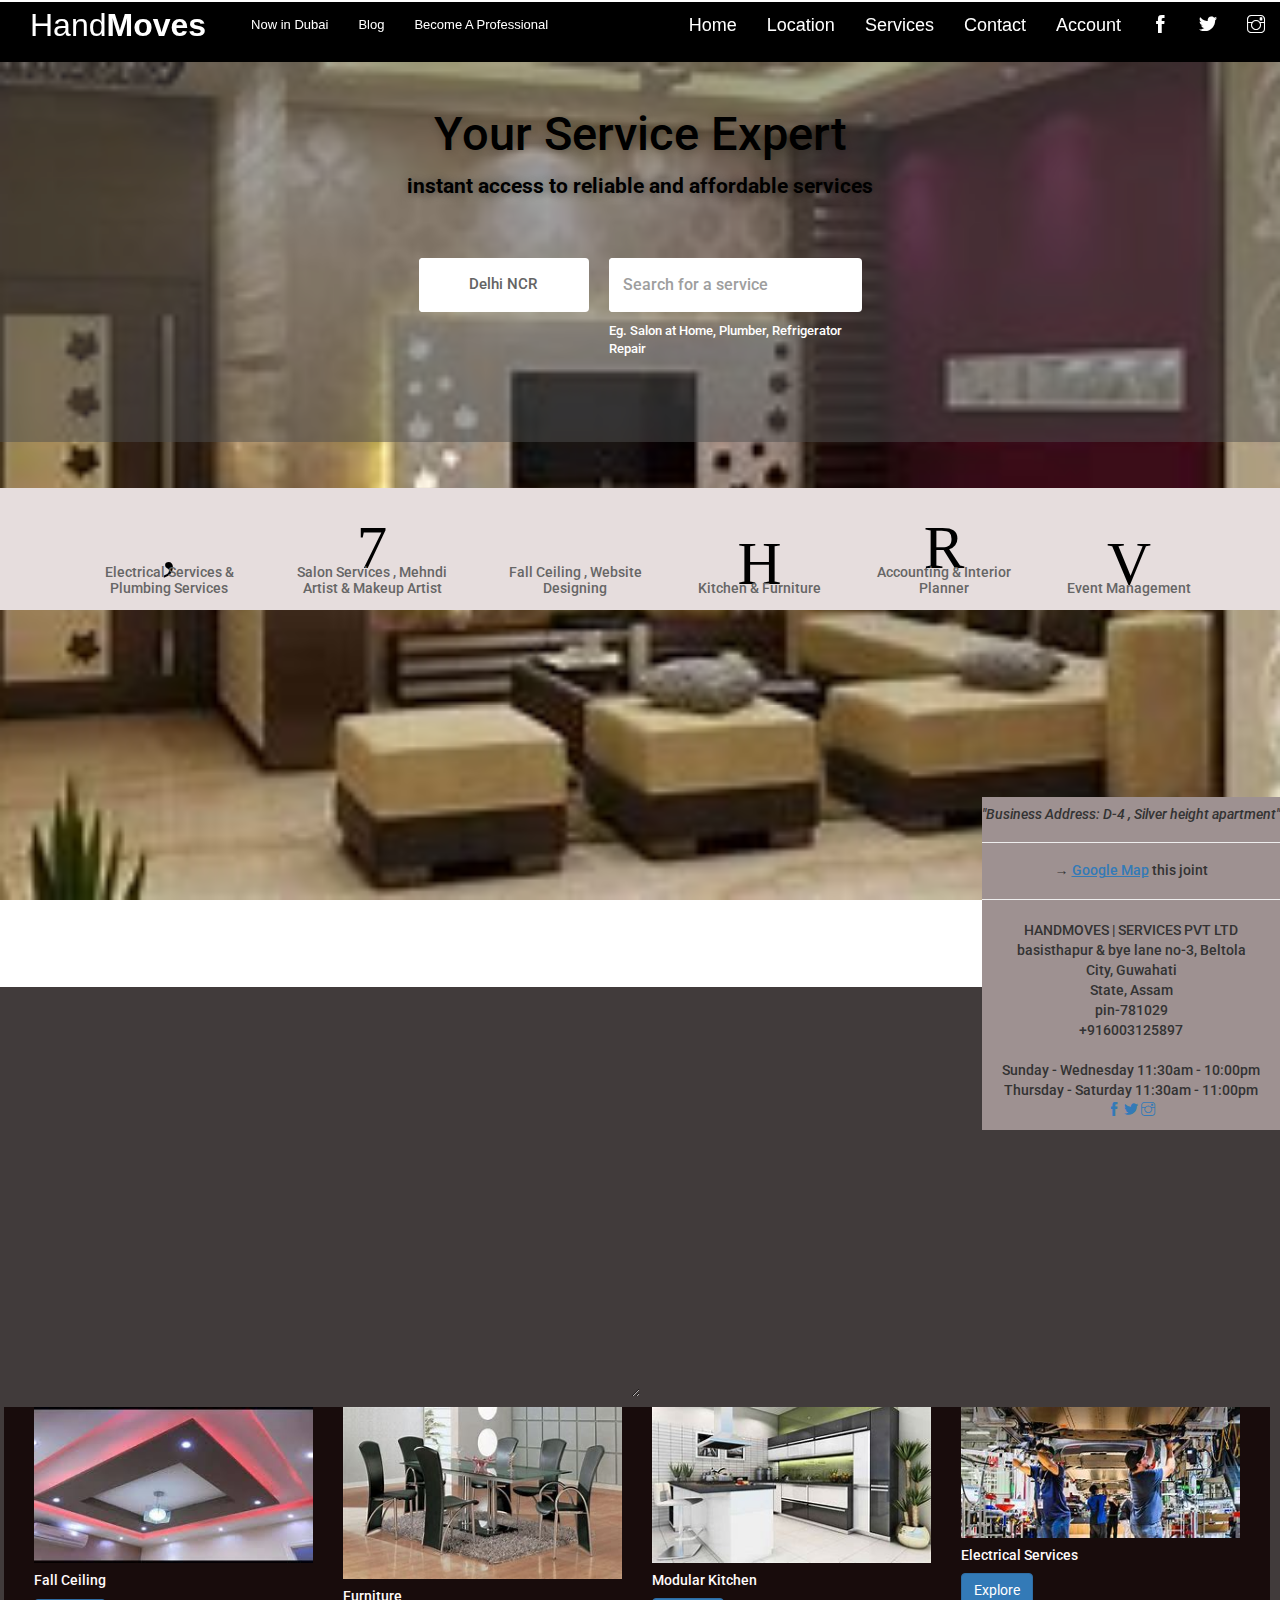
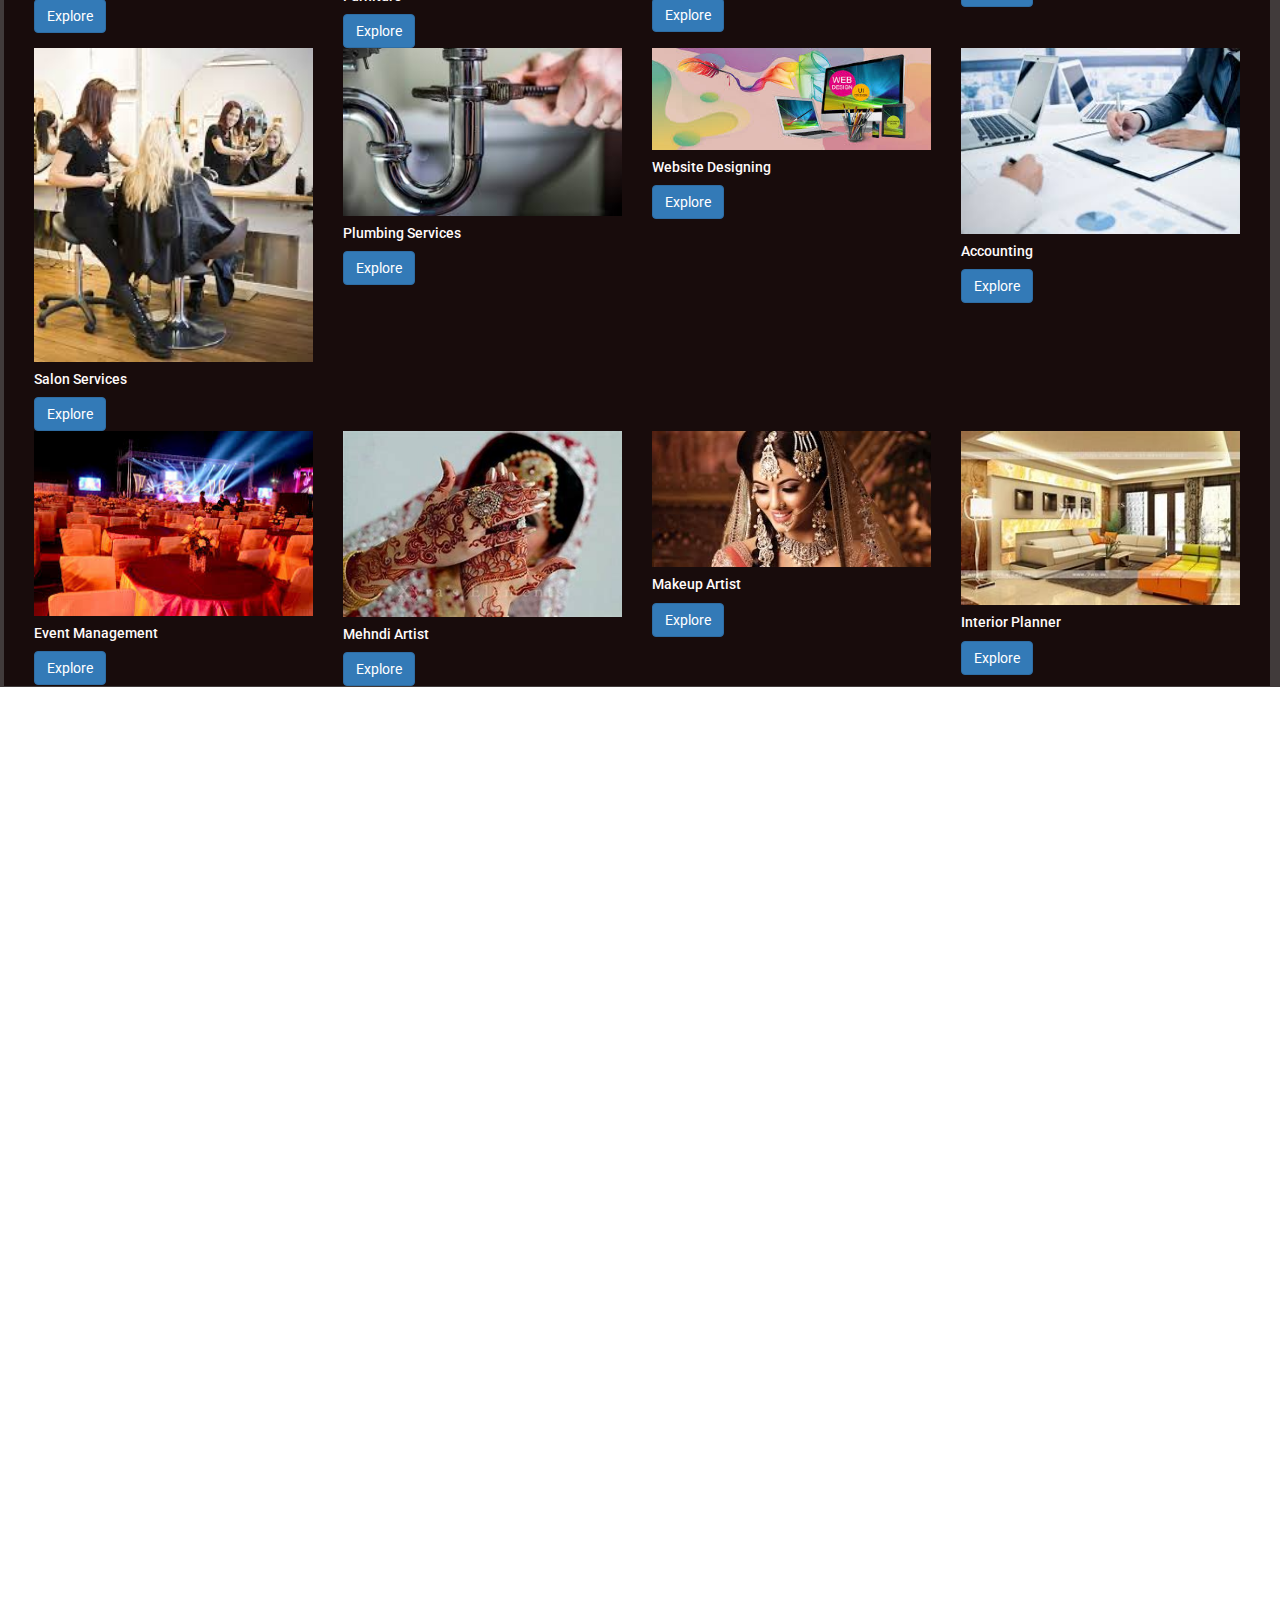
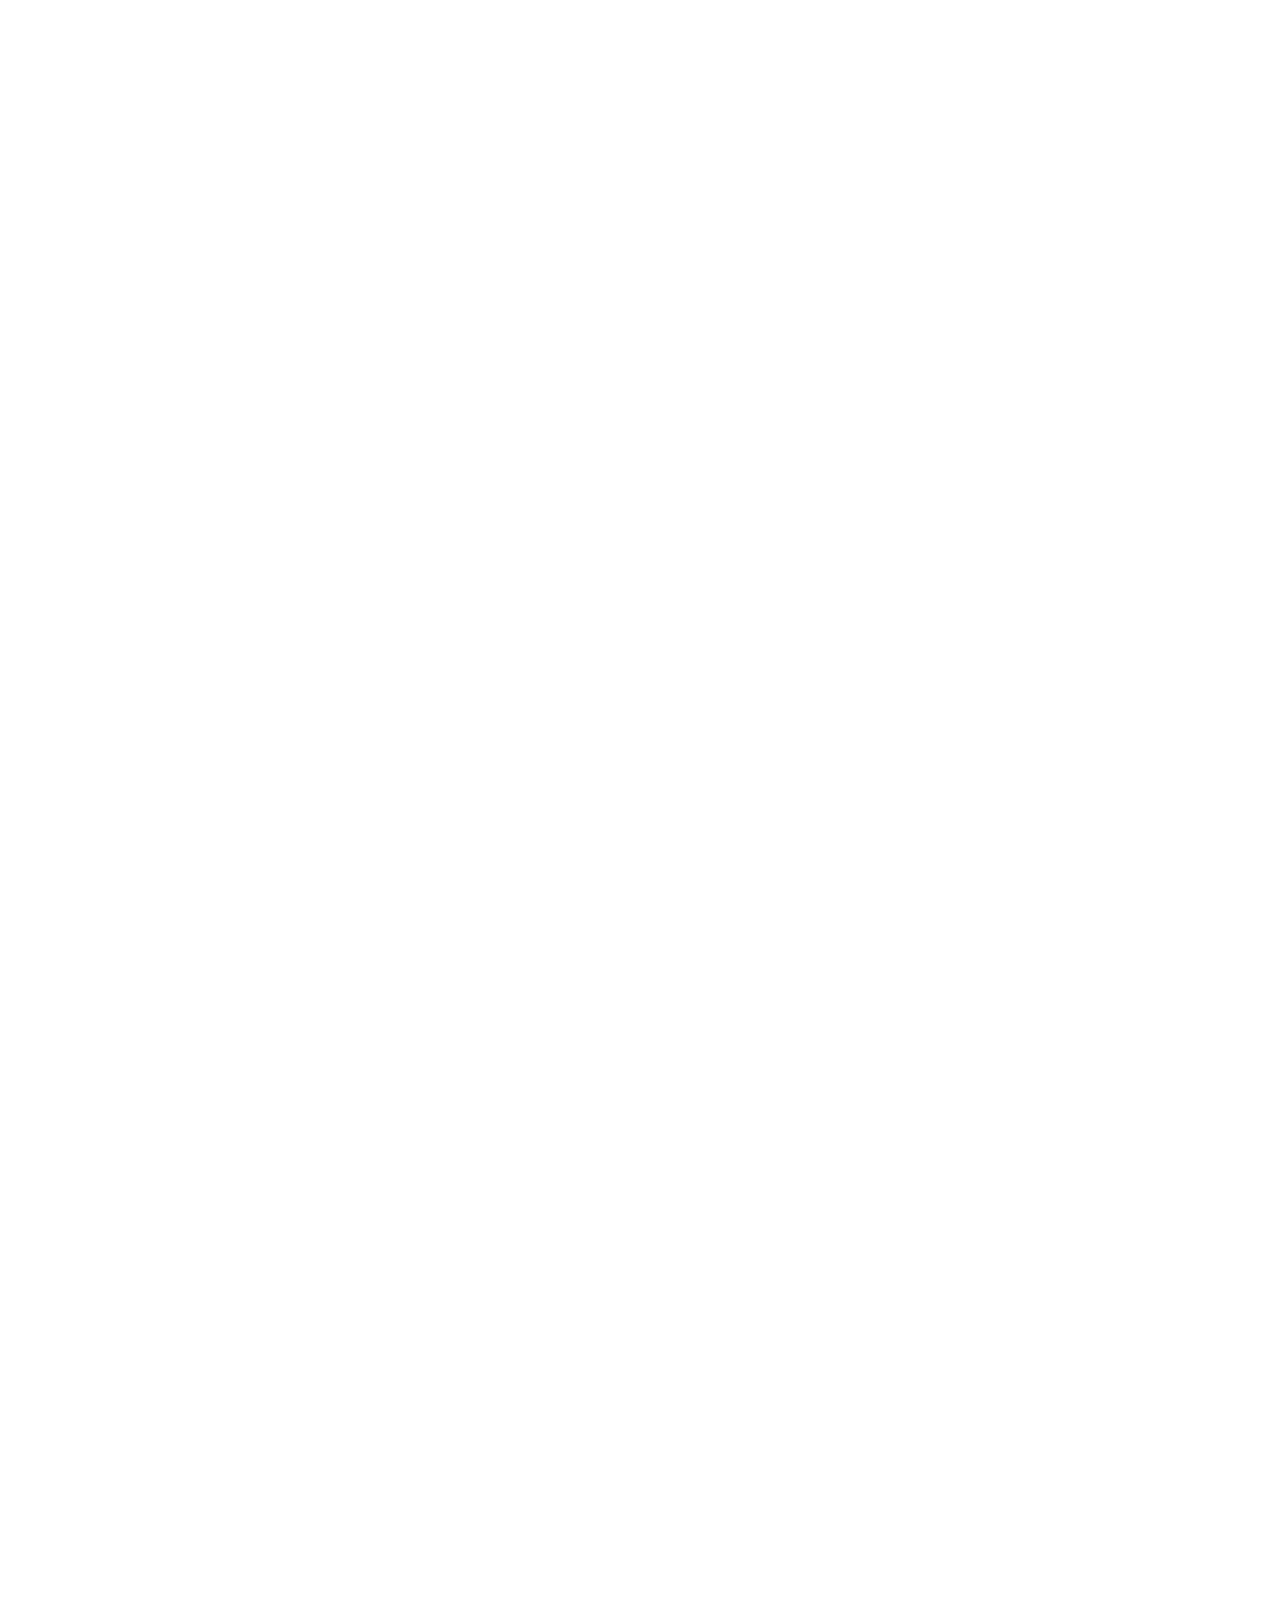
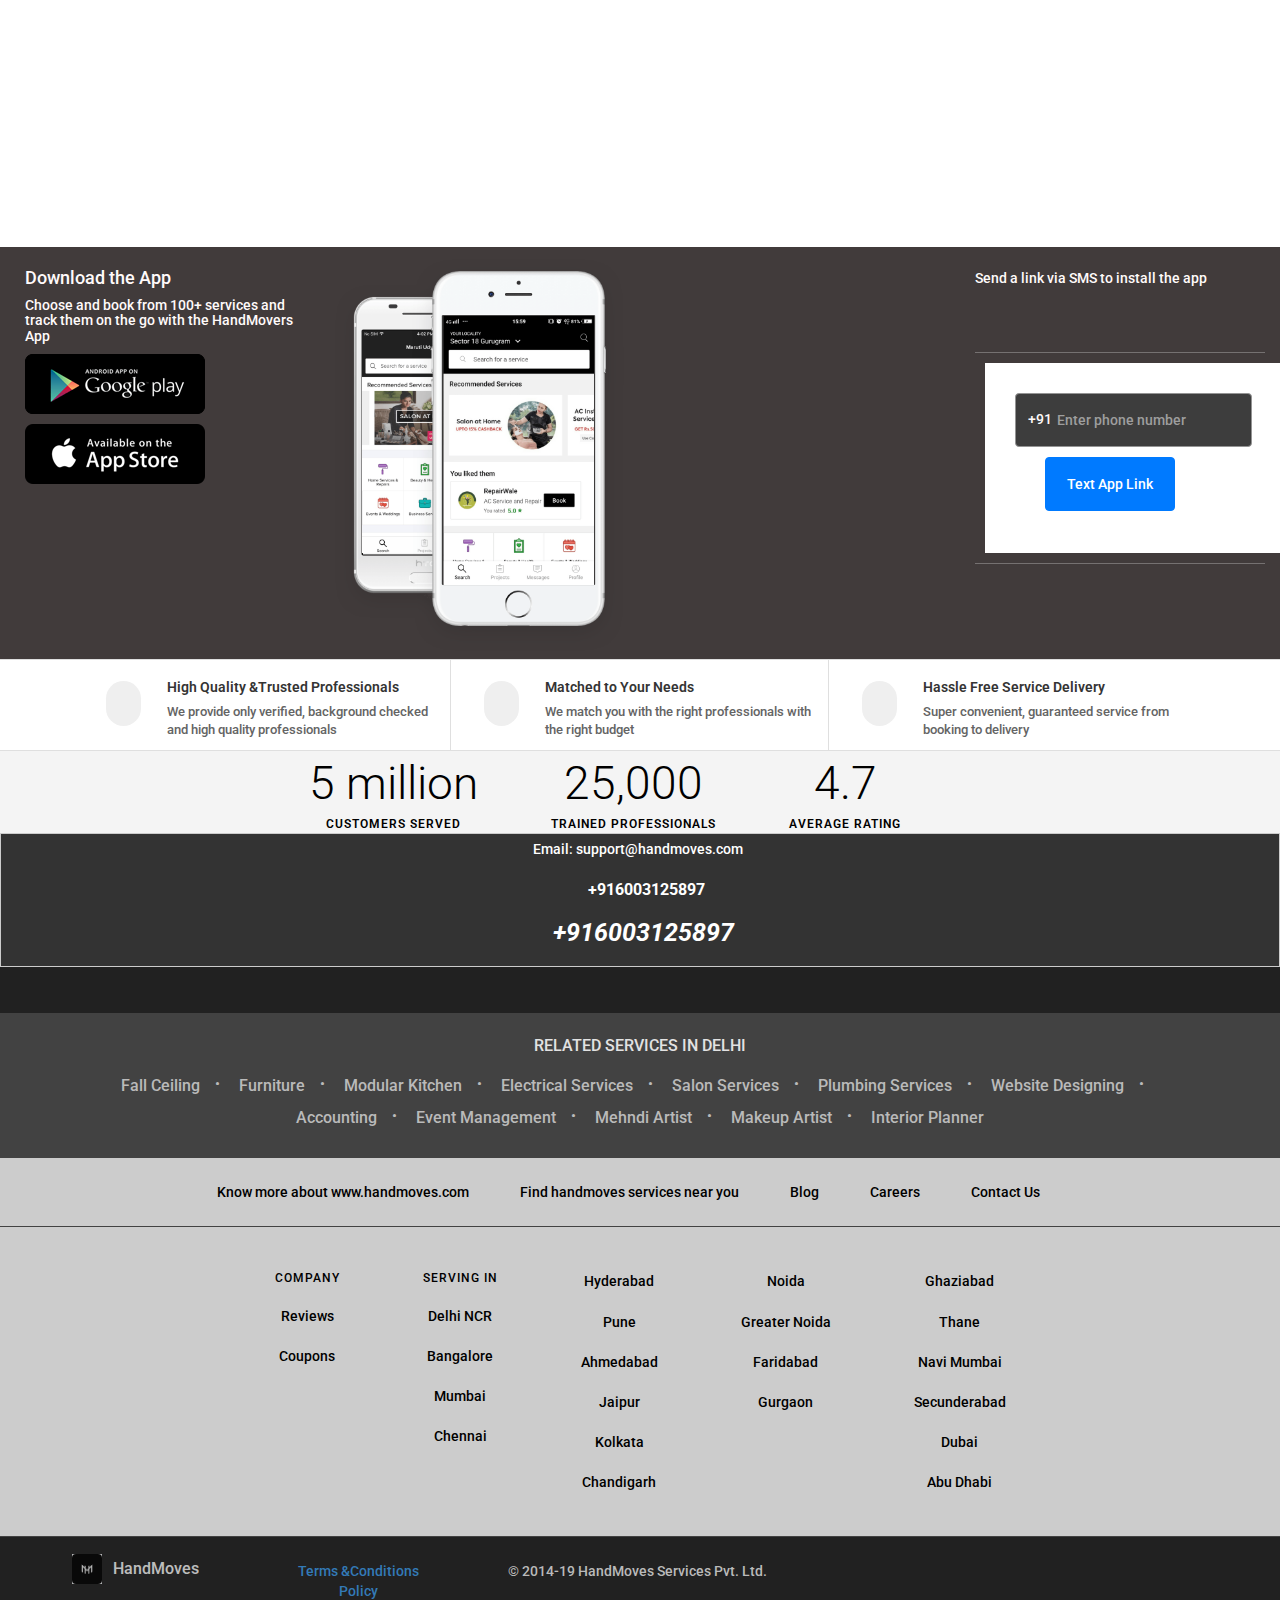
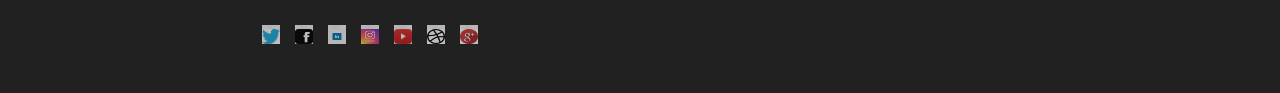
==== commit c2c2e1a7: "updated commits" ====
--- a/index.html
+++ b/index.html
@@ -1,12 +1,12 @@
+<!DOCTYPE html>
 <html lang="en"  xmlns="http://www.w3.org/1999/xhtml">
   <head>
     <meta charset="utf-8">
     <title>
-        Hand Moves - Fall Ceiling / Furniture, Modular Kitchen, Electrical Services, Saloon Services, Plumbing Services, Website Designing, Accounting, Event Management, Mehendi Artist, Makeup Artist, Interior Planner in Delhi - NCR
+        Hand Moves -Electrical Services  / Furniture, Modular Kitchen,Fall Ceiling , Saloon Services, Plumbing Services, Website Designing, Accounting, Event Management, Mehendi Artist, Makeup Artist, Interior Planner in Delhi - NCR
     </title>
 
     <style>
-
 
 
             .heading {
@@ -198,7 +198,7 @@
                 
                 .close:hover,
                 .close:focus {
-                    color: red;
+                    color: rgb(36, 1, 1);
                     cursor: pointer;
                 }
                 
@@ -272,8 +272,7 @@
             
                       #example {
                         background-color: #333;
-                        height: 600px;
-                        height: 600px;
+                        height: auto;
                         overflow-x: auto;
                         overflow-y: hidden;
                         resize: both;
@@ -3414,7 +3413,7 @@
     
     /* Set a style for all buttons */
     button {
-        background-color: #4CAF50;
+        background-color: rgb(108, 109, 108);
         color: white;
         padding: 14px 20px;
         margin: 8px 0;
@@ -3427,7 +3426,7 @@
     .cancelbtn {
         width: auto;
         padding: 10px 18px;
-        background-color: #f44336;
+        background-color: #200b0a;
     }
     
     /* Center the image and position the close button */
@@ -3486,7 +3485,7 @@
     
     .close:hover,
     .close:focus {
-        color: red;
+        color: rgb(182, 175, 175);
         cursor: pointer;
     }
     
@@ -3569,7 +3568,7 @@
 }
 
 .dropdown:hover .dropbtn {
-    background-color: #3e8e41;
+    background-color: #111b12;
 }
 
 
@@ -3951,7 +3950,7 @@
   
   <body>
 
-    <div class="container nav-container" style="margin: auto;height: auto;width: auto; background-color: transparent"> 
+    <div class="container nav-container start" style="margin: auto;height: auto;width: auto; background-color: transparent "> 
      
             <section class="navbar navbar-default navbar-fixed-top" id="top" style="margin: auto;height: auto;width: auto;background-color:transparent">
                
@@ -3961,7 +3960,7 @@
                   <div class="col-md-6 p0 image" style="height:auto;width: auto;background-color:transparent">
                      
                         <div class="" style=" margin: auto;height: auto;width: auto;background-color: transparent">
-                          <a style="color: #000; font-size: xx-large" class="navbar-header navbar-brand" style="margin:auto; display: inline; background-color: transparent" href="index.html">        
+                          <a style="font-size: xx-large" class="navbar-header navbar-brand" style="margin:auto; display: inline; background-color: transparent" href="index.html">        
                             
                                   Hand<strong>Moves</strong>
                              
@@ -3979,7 +3978,7 @@
                   
                    
                         <div style="margin: auto;width: auto; height: auto" class="module widget-handle mobile-toggle right visible-sm visible-xs">
-                            <i style="color: #000;" class="navbar-brand ti-menu" herf="#" id="menu_btn"></i>
+                            <i style="" class="navbar-brand ti-menu" herf="#" id="menu_btn"></i>
                         </div>
              
                        
@@ -3999,9 +3998,9 @@
                         <section>
     
                            <ul  class=" nav-ul-hide nav-ul-show"  style="margin:auto; float: right; height: auto;width: auto; background-color: transparent">
-                               <li class="li nav-ul-li nav-ul-li-bl"><a style="color: #000; font-size: small" class="navbar-header navbar-brand nav-ul-li-a nav-ul-li-a-no" href="https://www.HandMoves.com/dubai">Now in Dubai</a></li>
-                               <li class="li nav-ul-li nav-ul-li-bl"><a style="color: #000; font-size: small" class="navbar-header navbar-brand nav-ul-li-a nav-ul-li-a-no" href="https://www.HandMoves.com/blog" target="_blank" rel="noopener">Blog</a></li>
-                               <li class="li nav-ul-li nav-ul-li-bl"><a style="color: #000; font-size: small" class="navbar-header navbar-brand nav-ul-li-a nav-ul-li-a-no" href="https://www.HandMoves.com?utm_source=Customer_web&amp;utm_campaign=header&amp;utm_medium=homepage">Become A Professional</a></li>
+                               <li class="li nav-ul-li nav-ul-li-bl"><a style=" font-size: small" class="navbar-header navbar-brand nav-ul-li-a nav-ul-li-a-no" href="https://www.HandMoves.com/dubai">Now in Dubai</a></li>
+                               <li class="li nav-ul-li nav-ul-li-bl"><a style=" font-size: small" class="navbar-header navbar-brand nav-ul-li-a nav-ul-li-a-no" href="https://www.HandMoves.com/blog" target="_blank" rel="noopener">Blog</a></li>
+                               <li class="li nav-ul-li nav-ul-li-bl"><a style=" font-size: small" class="navbar-header navbar-brand nav-ul-li-a nav-ul-li-a-no" href="https://www.HandMoves.com?utm_source=Customer_web&amp;utm_campaign=header&amp;utm_medium=homepage">Become A Professional</a></li>
                             </ul> 
     
                         </section> 
@@ -4020,24 +4019,24 @@
                     <section>
 
                        <ul class=" nav-ul-hide nav-ul-show"  style="margin:auto; float: right; height: auto;width: auto; background-color: transparent">
-                           <li class="li nav-ul-li nav-ul-li-bl"><a style="color: #000" class="navbar-header navbar-brand nav-ul-li-a nav-ul-li-a-no" href="index.html">Home</a></li>
-                           <li class="li nav-ul-li nav-ul-li-bl"><a style="color: #000" class="navbar-header navbar-brand nav-ul-li-a nav-ul-li-a-no" href="index.html#location">Location</a></li>
-                           <li class="li nav-ul-li nav-ul-li-bl"><a style="color: #000" class="navbar-header navbar-brand nav-ul-li-a nav-ul-li-a-no" href="index.html#services">Services</a></li>
-                           <li class="li nav-ul-li nav-ul-li-bl"><a style="color: #000" class="navbar-header navbar-brand nav-ul-li-a nav-ul-li-a-no" href="index.html#contact">Contact</a></li>                
+                           <li class="li nav-ul-li nav-ul-li-bl"><a  class="navbar-header navbar-brand nav-ul-li-a nav-ul-li-a-no" href="index.html">Home</a></li>
+                           <li class="li nav-ul-li nav-ul-li-bl"><a  class="navbar-header navbar-brand nav-ul-li-a nav-ul-li-a-no" href="index.html#location">Location</a></li>
+                           <li class="li nav-ul-li nav-ul-li-bl"><a  class="navbar-header navbar-brand nav-ul-li-a nav-ul-li-a-no" href="index.html#services">Services</a></li>
+                           <li class="li nav-ul-li nav-ul-li-bl"><a  class="navbar-header navbar-brand nav-ul-li-a nav-ul-li-a-no" href="index.html#contact">Contact</a></li>                
                            <li class="li nav-ul-li nav-ul-li-bl dropdown">
-                               <a style="color: #000" class="navbar-header navbar-brand nav-ul-li-a nav-ul-li-a-no dropbtn" href="#">
+                               <a class="navbar-header navbar-brand nav-ul-li-a nav-ul-li-a-no dropbtn" href="#">
                                    Account
                                </a>
                                
            
                                <div class="dropdown-content dropdown-menu navbar-header navbar-brand" style="list-style-type: none;margin:auto; float: right; height: auto;width: auto; background-color: darkslategray">
                                       
-                                   <a onclick="document.getElementById('id01').style.display='block'" style="width:auto; color: #000;" >
+                                   <a onclick="document.getElementById('id01').style.display='block'" style="width:auto;" >
                                           Login
                                         </a>
            
            
-                                        <a onclick="document.getElementById('id03').style.display='block'" style="width:auto; color: #000;">
+                                        <a onclick="document.getElementById('id03').style.display='block'" style="width:auto;">
                                            Register
                                         </a>
            
@@ -4045,9 +4044,9 @@
                                </div>                      
                                    
                            </li>
-                           <li class="li nav-ul-li nav-ul-li-bl"><a style="color: #000" class="navbar-header navbar-brand nav-ul-li-a nav-ul-li-a-no" href="https://www.facebook.com/HandMoves/"><i class="ti-facebook"></i></a></li>
-                           <li class="li nav-ul-li nav-ul-li-bl"><a style="color: #000" class="navbar-header navbar-brand nav-ul-li-a nav-ul-li-a-no" href="https://twitter.com/HandMoves"><i class="ti-twitter-alt"></i></a></li>
-                           <li class="li nav-ul-li nav-ul-li-bl"><a style="color: #000" class="navbar-header navbar-brand nav-ul-li-a nav-ul-li-a-no" href="https://www.instagram.com/HandMoves "><i class="ti-instagram"></i></a></li>                                                      
+                           <li class="li nav-ul-li nav-ul-li-bl"><a  class="navbar-header navbar-brand nav-ul-li-a nav-ul-li-a-no" href="https://www.facebook.com/HandMoves/"><i class="ti-facebook"></i></a></li>
+                           <li class="li nav-ul-li nav-ul-li-bl"><a  class="navbar-header navbar-brand nav-ul-li-a nav-ul-li-a-no" href="https://twitter.com/HandMoves"><i class="ti-twitter-alt"></i></a></li>
+                           <li class="li nav-ul-li nav-ul-li-bl"><a  class="navbar-header navbar-brand nav-ul-li-a nav-ul-li-a-no" href="https://www.instagram.com/HandMoves "><i class="ti-instagram"></i></a></li>                                                      
                        </ul> 
 
                     </section> 
@@ -4072,14 +4071,15 @@
         <div style="height:100%">
             <div id="homepageContainer">
                
-                <section class="HomePageDesktopComponent__homeContainer--11waP">
+                <section class="HomePageDesktopComponent__homeContainer--11waP" style="margin: auto;height: auto;width: auto; background-color: #000; ">
                    
                    
                    
                     <section class="urbanClapImage HomeHeroComponent__heroContainer--3_-7J HomeHeroComponent__backgroundContainer--1AwbK">
                         <div class="HomeHeroComponent__overlayHero--2Be6-"></div>
                                     <h1 style="color: #000"class="HomeHeroComponent__heroTitle--G_pgc">Your Service Expert</h1>
-                                    <h2 style="color: #000" class="HomeHeroComponent__heroSubTitle--1WFi1">Get instant access to reliable and affordable services</h2>
+                                    <h2 class="HomeHeroComponent__heroSubTitle--1WFi1" style="color: #000">
+                                        <strong>instant access to reliable and affordable services</strong></h2>
                                     <div class="HomeHeroComponent__centerElem--1qvRr clearfix">
                                        
                                         <div class="HomeHeroComponent__cityContainer--2_KeK">
@@ -4120,77 +4120,171 @@
                                         </div>
 
                                     </div>
+
                     </section>
 
 
-
                     <section  style="margin: auto;height: auto;width: auto; background-color: transparent" class="urbanClapImage HomeHeroComponent__heroContainer--3_-7J HomeHeroComponent__backgroundContainer--1AwbK">
-                        <ul class="clearfix HomeGridComponent__bucketContainer--33IL7">
-                            <li class="clearfix">
-                                <div style="background-color: transparent" class="HomeGridComponent__iconContainer--2uyFZ">
-                                    <span class="HomeGridComponent__gridIcon--2fSwK">
-                                        <span style="color: #000" data-icon="H"></span>
-                                    </span>
-                                </div>
-                                <div style="background-color: transparent" class="HomeGridComponent__infoContainer--26rtC">
-                                    <h3>Fall Ceiling , Modular Kitchen  &amp; Furniture </h3>
-                                </div>
-                            </li>
-                            <li class="clearfix">
-                                <div style="background-color: transparent" m class="HomeGridComponent__iconContainer--2uyFZ">
-                                    <span class="HomeGridComponent__gridIcon--2fSwK">
-                                        <span style="color: #000" data-icon=","></span>
-                                    </span>
-                                </div>
-                                <div class="HomeGridComponent__infoContainer--26rtC">
-                                    <h3> Electrical Services &amp; Plumbing Services</h3>
-                                </div>
-                            </li>
-                            <li class="clearfix">
-                                <div class="HomeGridComponent__iconContainer--2uyFZ">
-                                    <span class="HomeGridComponent__gridIcon--2fSwK">
-                                        <span style="color: #000" data-icon="&"></span>
-                                    </span>
-                                </div>
-                                <div class="HomeGridComponent__infoContainer--26rtC">
-                                    <h3> Interior Planner</h3>
-                                </div>
-                            </li>
-                            <li class="clearfix">
-                                <div class="HomeGridComponent__iconContainer--2uyFZ">
-                                    <span class="HomeGridComponent__gridIcon--2fSwK">
-                                        <span style="color: #000" data-icon="V"></span>
-                                    </span>
-                                </div>
-                                <div class="HomeGridComponent__infoContainer--26rtC">
-                                    <h3> Website Designing</h3>
-                                </div>
-                            </li>
-                            <li class="clearfix">
-                                <div class="HomeGridComponent__iconContainer--2uyFZ">
-                                    <span class="HomeGridComponent__gridIcon--2fSwK">
-                                        <span data-icon="&#xe0a9;"></span>
-                                        <span style="color: #000" data-icon="7"></span>
-                                    </span>
-                                </div>
-                                <div class="HomeGridComponent__infoContainer--26rtC">
-                                    <h3> Accounting &amp; Event Management</h3>
-                                </div>
-                            </li>
-                            <li class="clearfix">
-                                <div class="HomeGridComponent__iconContainer--2uyFZ">
-                                    <span class="HomeGridComponent__gridIcon--2fSwK">
-                                        <span style="color: #000" data-icon="R"></span>
-                                    </span>
-                                </div>
-                                <div class="HomeGridComponent__infoContainer--26rtC">
-                                    <h3>Salon Services , Mehndi Artist &amp; Makeup Artist</h3>
-                                </div>
-                            </li>
-                        </ul>
-                    </section>   
+                       
+                            <div style="margin: auto;height: auto;width: auto; background-color: transparent">
+      
+                              <ul style="margin: auto;height: 100%;width: 100%; background-color:rgb(230, 221, 221) " class="clearfix HomeGridComponent__bucketContainer--33IL7">
+                                  
+                                   <li class="clearfix">
+                                            <div style="background-color: transparent" m class="HomeGridComponent__iconContainer--2uyFZ">
+                                                <span class="HomeGridComponent__gridIcon--2fSwK">
+                                                    <span style="color: #000" data-icon=","></span>
+                                                </span>
+                                            </div>
+                                            <div class="HomeGridComponent__infoContainer--26rtC">
+                                                <h3> Electrical Services &amp; Plumbing Services</h3>
+                                            </div>
+                                  </li>
+                                  <li class="clearfix">
+                                        <div class="HomeGridComponent__iconContainer--2uyFZ">
+                                            <span class="HomeGridComponent__gridIcon--2fSwK">
+                                              
+                                                <span style="color: #000" data-icon="7"></span>
+                                            </span>
+                                        </div>
+                                        <div class="HomeGridComponent__infoContainer--26rtC">
+                                            <h3>Salon Services , Mehndi Artist &amp; Makeup Artist </h3>
+                                        </div>
+                                  </li>
+                                  <li class="clearfix">
+                                        <div class="HomeGridComponent__iconContainer--2uyFZ">
+                                            <span class="HomeGridComponent__gridIcon--2fSwK">
+                                                <span data-icon="&#xe0a9;"></span>
+                                            </span>
+                                        </div>
+                                        <div class="HomeGridComponent__infoContainer--26rtC">
+                                            <h3>Fall Ceiling , Website Designing  </h3>
+                                        </div>
+                                  </li>                                
+                                  <li class="clearfix">
+                                      <div style="background-color: transparent" class="HomeGridComponent__iconContainer--2uyFZ">
+                                          <span class="HomeGridComponent__gridIcon--2fSwK">
+                                              <span style="color: #000" data-icon="H"></span>
+                                          </span>
+                                      </div>
+                                      <div style="background-color: transparent" class="HomeGridComponent__infoContainer--26rtC">
+                                          <h3 > Kitchen  &amp; Furniture </h3>
+                                      </div>
+                                  </li>                                  
+                                  <li class="clearfix">
+                                      <div class="HomeGridComponent__iconContainer--2uyFZ">
+                                          <span class="HomeGridComponent__gridIcon--2fSwK">                                             
+                                                <span style="color: #000" data-icon="R"></span>
+                                          </span>
+                                      </div>
+                                      <div class="HomeGridComponent__infoContainer--26rtC">
+                                          <h3>Accounting &amp; Interior Planner</h3>
+                                      </div>
+                                  </li>
+                                  <li class="clearfix">
+                                      <div class="HomeGridComponent__iconContainer--2uyFZ">
+                                          <span class="HomeGridComponent__gridIcon--2fSwK">
+                                              <span style="color: #000" data-icon="V"></span>
+                                          </span>
+                                      </div>
+                                      <div class="HomeGridComponent__infoContainer--26rtC">
+                                          <h3>Event Management</h3>
+                                      </div>
+                                  </li>
+                                  
+                              </ul>
+      
+                            </div>
+      
+                    </section>
+
+
+
+
+                    <section  id="location" style="margin: auto;height: auto;width: 100% background-color: transparent" class="urbanClapImage HomeHeroComponent__heroContainer--3_-7J HomeHeroComponent__backgroundContainer--1AwbK">
+                       
+                            <div style="margin: auto;height: auto;width: auto; background-color: transparent">
+
+
+                                    <div  class=" HomeHeroComponent__heroContainer--3_-7J HomeHeroComponent__backgroundContainer--1AwbK" style="margin: auto;height: auto;width: auto;background-color: transparent">
+
+                                            <section id="location" class="parallax" style="margin: auto;height: auto;width: auto;background-color: transparent">
+                                       
+                                               <div id="example" class="image-square left col-md-6 p0 image" style="margin: auto;background-color: transparent">
+                                                   <iframe src="https://www.google.com/maps/embed?pb=!1m14!1m12!1m3!1d1610.4725361518804!2d-115.14058106420886!3d36.167891226853264!2m3!1f0!2f0!3f0!3m2!1i1024!2i768!4f13.1!5e0!3m2!1sen!2sus!4v1488346291138"></iframe>
+                                               </div>
+
+                                               <div>
+
+                                            
+                                             
+                                       
+                                              <ul style="margin: auto;height: auto;width: auto; float: right; background-color: rgb(158, 145, 145)">
+                                               <section class="image-square right" style="margin: auto;height: auto;width: auto; background-color: transparent">
+                                                  
+                                                   <h5 class="large uppercase mb8 mb-xs-12">
+                                                     <i>"Business Address:   D-4 , Silver height apartment"</i>
+                                                   </h5>
+                                                   <hr>
+                                                   <h5 class="large uppercase mb8 mb-xs-12">&rightarrow;
+                                                     <a href="https://www.google.com/maps">
+                                                     <u>Google Map</u>
+                                                     </a> this joint
+                                                   </h5>
+                                                   <hr>
+                                                 
+                                                 <div style="margin: auto;height: auto;width: auto; background-color: transparent">
+                                                     <ul  style="margin: auto;height: auto;width: auto; background-color: transparent">
+                                                       <li>HANDMOVES | SERVICES PVT LTD</li>
+                                                                     <li> basisthapur &amp; bye lane no-3, Beltola</li>
+                                                                     <li>City, Guwahati</li>
+                                                                     <li>State, Assam</li>
+                                                                     <li>pin-781029</li>
+                                                                     <li>+916003125897</li><br>
+                                                                     <li>Sunday - Wednesday 11:30am - 10:00pm</li>
+                                                                     <li>Thursday - Saturday 11:30am - 11:00pm</li>
+                                                                 </ul>
+                                                   <p>
+                                                     <a href="https://www.facebook.com/HandMoves"><i class="ti-facebook icon-sm"></i></a>
+                                                     <a href="https://twitter.com/HandMoves"><i class="ti-twitter-alt icon-sm"></i></a>
+                                                     <a href="https://www.instagram.com/HandMoves"><i class="ti-instagram icon-sm"></i></a>
+                                                   </p>
+                                                 
+                                                 </div>
+                                       
+                                               </section>
+                                              </ul>
+
+                                               </div>
+                                       
+                                            </section>
+                                       
+                                    </div>
+
+                            </div>
+
+                    </section>
+      
+
+
+
+
+
+
+
+
                    
-                    
+
+
+
+
+
+
+
+
+
+
+
 
 
 
@@ -4210,362 +4304,352 @@
 
 
 
+
+
+
+
+
+    <section id="services" class="urbanClapImage bannerbottom py-lg-5 py-md-4 py-md-3 py-2" style="padding-left: 1px;margin: auto;height: auto;width: auto; background-color: rgb(65, 59, 59)">
+   
+
+
+            <div id="react-container" style="padding-left: 1px; height:100%">
+                    <div style="padding-left: 1px; height:100%">
+                        <div style="padding-left: 1px;" id="homepageContainer">
+                           
+                            <section style="padding-left: 1px;" class="HomePageDesktopComponent__homeContainer--11waP">
+            
+           
+                                <section id="" class="bannerbottom py-lg-5 py-md-4 py-md-3 py-2" style="padding-left: 1px; margin: auto;height: auto;width: auto; background-color: transparent">
+            
+                                            <div class="bannerbottom py-lg-5 py-md-4 py-md-3 py-2" style="padding-left: 1px; margin: auto;height: auto;width: auto; background-color: transparent" >
+                                                
+                                                <div class="container" style="padding-left: 1px; margin: auto;height: auto;width: auto; background-color: transparent">
+                                                    
+                                                        <div class="row" style="padding-left: 1px;float: right; color: snow" >  
+                                                            
+                                                            
+                                                           <ul style="padding-left: 0%; padding: 10px;display: block; margin: auto;height: 100;width: 100%; background-color: transparent " class="">
+                                  
+                                                             <li class="">                                                                                                                         
+                                                           
+
+                                                                <div class="col-md-3 col-sm-12 w3_ban1" style="align-content: center;width: 100%;background-color:rgb(24, 12, 12) ">
+                                                                  
+                                                                  <div class="card" width="auto" height="auto">
+        
+        
+                                                                            <div class="col-md-3 col-sm-12 w3_ban1" >
+                                      
+                                                                                <div class="card" >
+                                                                                    
+                                                                                    <img class="card-img-top" src="images/FallCeiling.jpg" alt="Card image cap" width="100%">
+                                                                                    
+                                                                                    <div class="card-body">
+                                                                                        
+                                                                                        <h5 class="card-title">Fall Ceiling </h5>
+                                                                                        
+                                                                                        <a href="#" class="btn btn-primary">
+                                                                                            Explore
+                                                                                        </a>
+                                                                                    
+                                                                                    </div>
+                                                                                
+                                                                                </div>
+                                                                            
+                                                                            </div>
+                                                                            
+                                                                            <div class="col-md-3 col-sm-12 w3_ban1">
+                                                                                
+                                                                                <div class="card"  >
+                                                                                    
+                                                                                    <img class="card-img-top" src="images/Furniture.jpg" alt="Card image cap" width="100%">
+                                                                                    
+                                                                                    <div class="card-body">
+                                                                                        
+                                                                                        <h5 class="card-title">Furniture</h5>
+                                                                                        
+                                                                                        <a href="#" class="btn btn-primary">
+                                                                                            Explore
+                                                                                        </a>
+                                                                                    
+                                                                                    </div>
+                                                                                
+                                                                                </div>
+                                                                            
+                                                                            </div>
+                                                
+                                                                            <div class="col-md-3 col-sm-12 w3_ban1" >
+                                                                          
+                                                                                    <div class="card" >
+                                                                                        
+                                                                                        <img class="card-img-top" src="images/ModularKitchen.jpg" alt="Card image cap" width="100%">
+                                                                                        
+                                                                                        <div class="card-body">
+                                                                                            
+                                                                                            <h5 class="card-title">Modular Kitchen </h5>
+                                                                                            
+                                                                                            <a href="#" class="btn btn-primary">
+                                                                                                Explore
+                                                                                            </a>
+                                                                                           
+                                                                                        
+                                                                                        </div>
+                                                                                    
+                                                                                    </div>
+                                                                                
+                                                                            </div>
+                                                                            
+                                                                            
+                                                                            <div class="col-md-3 col-sm-12 w3_ban">
+                                                                                
+                                                                                <div class="card">
+                                                                                    
+                                                                                    <img class="card-img-top" src="images/ElectricalServices.jpg" alt="Card image cap" width="100%">
+                                                                                    
+                                                                                    <div class="card-body">
+                                                                                        
+                                                                                        <h5 class="card-title"> Electrical Services </h5>
+                                                                                        
+                                                                                        <a href="#" class="btn btn-primary">
+                                                                                            Explore
+                                                                                        </a>
+                                                                                    
+                                                                                    </div>
+                                                                                
+                                                                                </div>
+                                                                            
+                                                                            </div>
+                                                                                                          
+                                                                      
+            
+                                                                  </div>
+                                                                                                                      
+                                                                </div>
+
+
+                                                             </li>
+
+                                                             <li>           
+            
+                                                                <div  class="col-md-3 col-sm-12 w3_ban1" style="align-content: center;width: 100%;background-color:rgb(24, 12, 12) ">
+                                                              
+                                                                    <div class="card" width="auto" height="auto">
+        
+        
+                                                                                <div class="col-md-3 col-sm-12 w3_ban" >
+                                    
+                                                                                    <div class="card" >
+                                                                                        
+                                                                                        <img class="card-img-top" src="images/SaloonServices.jpg" alt="Card image cap"  width="100%">
+                                                                                        
+                                                                                        <div class="card-body">
+                                                                                            
+                                                                                            <h5 class="card-title"> Salon Services</h5>
+                                                                                            
+                                                                                            <a href="#" class="btn btn-primary">
+                                                                                                Explore
+                                                                                            </a>
+                                                                                        
+                                                                                        </div>
+                                                                                    
+                                                                                    </div>
+                                                                                
+                                                                                </div>
+                                                                                
+                                                                                <div class="col-md-3 col-sm-12 w3_ban" >
+                                                                                    
+                                                                                    <div class="card" >
+                                                                                        
+                                                                                        <img class="card-img-top" src="images/PlumbingServices.jpg" alt="Card image cap" width="100%">
+                                                                                        
+                                                                                        <div class="card-body">
+                                                                                            
+                                                                                            <h5 class="card-title"> Plumbing Services</h5>
+                                                                                            
+                                                                                            <a href="#" class="btn btn-primary">
+                                                                                                Explore
+                                                                                            </a>
+                                                                                        
+                                                                                        </div>
+                                                                                    
+                                                                                    </div>
+                                                                                
+                                                                                </div>
+                                                                                
+                                                                                <div class="col-md-3 col-sm-12 w3_ban" >
+                                                                                    
+                                                                                    <div class="card"  >
+                                                                                        
+                                                                                        <img class="card-img-top" src="images/WebsiteDesigning.jpg" alt="Card image cap" width="100%">
+                                                                                        
+                                                                                        <div class="card-body">
+                                                                                            
+                                                                                            <h5 class="card-title"> Website Designing</h5>
+                                                                                            
+                                                                                            <a href="#" class="btn btn-primary">
+                                                                                                Explore
+                                                                                            </a>
+                                                                                        
+                                                                                        </div>
+                                                                                    
+                                                                                    </div>
+                                                                                
+                                                                                </div>
+                                                                                
+                                                                                <div class="col-md-3 col-sm-12 w3_ban1" >
+                                                                                    
+                                                                                    <div class="card" >
+                                                                                        
+                                                                                        <img class="card-img-top" src="images/Accounting.jpg" alt="Card image cap" width="100%">
+                                                                                        
+                                                                                        <div class="card-body">
+                                                                                            
+                                                                                            <h5 class="card-title"> Accounting</h5>
+                                                                                            
+                                                                                            <a href="#" class="btn btn-primary">
+                                                                                                Explore
+                                                                                                
+                                                                                            </a>
+                                                                                        
+                                                                                        </div>
+                                                                                    
+                                                                                    </div>
+                                                                                
+                                                                                </div>                                                          
+                                                                        
+        
+                                                                    
+                                                                    </div>
+                                                                
+                                                                </div>
+
+                                                             </li>
+                                                             
+                                                             <li>
+
+                                                                <div  class="col-md-3 col-sm-12 w3_ban1" style="align-content: center;width: 100%;background-color:rgb(24, 12, 12) ">
+                                                              
+                                                                        <div class="card" width="auto" height="auto">
+        
+        
+                                                                                    <div class="col-md-3 col-sm-12 w3_ban1" >
+                                          
+                                                                                        <div class="card" >
+                                                                                            
+                                                                                            <img class="card-img-top" src="images/EventManagement.jpg" alt="Card image cap" width="100%">
+                                                                                            
+                                                                                            <div class="card-body">
+                                                                                                
+                                                                                                <h5 class="card-title">Event Management</h5>
+                                                                                                
+                                                                                                <a href="#" class="btn btn-primary">
+                                                                                                    Explore
+                                                                                                </a>
+                                                                                            
+                                                                                            </div>
+                                                                                        
+                                                                                        </div>
+                                                                                    
+                                                                                    </div>
+                                                                                    
+                                                                                    <div class="col-md-3 col-sm-12 w3_ban1">
+                                                                                        
+                                                                                        <div class="card"  >
+                                                                                            
+                                                                                            <img class="card-img-top" src="images/MehendiArtist.jpg" alt="Card image cap" width="100%">
+                                                                                            
+                                                                                            <div class="card-body">
+                                                                                                
+                                                                                                <h5 class="card-title"> Mehndi Artist</h5>
+                                                                                                
+                                                                                                <a href="#" class="btn btn-primary">
+                                                                                                    Explore
+                                                                                                </a>
+                                                                                            
+                                                                                            </div>
+                                                                                        
+                                                                                        </div>
+                                                                                    
+                                                                                    </div>
+                                                                                    
+                                                                                    <div class="col-md-3 col-sm-12 w3_ban1"  >
+                                                                                        
+                                                                                        <div class="card"  >
+                                                                                            
+                                                                                            <img class="card-img-top" src="images/MakeupArtist.jpg" alt="Card image cap" width="100%">
+                                                                                            
+                                                                                            <div class="card-body">
+                                                                                                
+                                                                                                <h5 class="card-title"> Makeup Artist</h5>
+                                                                                                
+                                                                                                <a href="#" class="btn btn-primary">
+                                                                                                    Explore
+                                                                                                </a>
+                                                                                            
+                                                                                            </div>
+                                                                                        
+                                                                                        </div>
+                                                                                    
+                                                                                    </div>
+                                                                                    
+                                                                                    <div class="col-md-3 col-sm-12 w3_ban">
+                                                                                        
+                                                                                        <div class="card">
+                                                                                            
+                                                                                            <img class="card-img-top" src="images/InteriorPlanner.jpg" alt="Card image cap" width="100%">
+                                                                                            
+                                                                                            <div class="card-body">
+                                                                                                
+                                                                                                <h5 class="card-title"> Interior Planner  </h5>
+                                                                                                
+                                                                                                <a href="#" class="btn btn-primary">
+                                                                                                    Explore
+                                                                                                </a>
+                                                                                            
+                                                                                            </div>
+                                                                                        
+                                                                                        </div>
+                                                                                    
+                                                                                    </div>
+                                                                                                                
+                                                                            
+            
+                                                                        
+                                                                        </div>
+                                                                    
+                                                                </div>
+
+                                                             </li>
+        
+
+
+
+
+                                                        </div>
+        
+                                                </div>
+                                                
+                                            </div>
+        
+                                </section>
+        
+                            </section>
+        
+                        </div>
+        
+                    </div>
+            </div>
     
-
-
-
-
-
-
-
-
-     <div id="location" class="urbanClapImage HomeHeroComponent__heroContainer--3_-7J HomeHeroComponent__backgroundContainer--1AwbK" style="margin: auto;height: auto;width: auto;background-color: transparent">
-
-        <section id="location" class="parallax" style="margin: auto;height: auto;width: auto;background-color: transparent">
-   
-           <div id="example" class="image-square left col-md-6 p0 image" style="margin: auto;background-color: transparent">
-               <iframe src="https://www.google.com/maps"></iframe>
-           </div>
-         
-   
-          <ul style="margin: auto;height: auto;width: auto; float: right; background-color: rgb(158, 145, 145)">
-           <section class="image-square right" style="margin: auto;height: auto;width: auto; background-color: transparent">
-              
-               <h5 class="large uppercase mb8 mb-xs-12">
-                 <i>"Business Address:   D-4 , Silver height apartment"</i>
-               </h5>
-               <hr>
-               <h5 class="large uppercase mb8 mb-xs-12">&rightarrow;
-                 <a href="https://www.google.com/maps">
-                 <u>Google Map</u>
-                 </a> this joint
-               </h5>
-               <hr>
-             
-             <div style="margin: auto;height: auto;width: auto; background-color: transparent">
-                 <ul  style="margin: auto;height: auto;width: auto; background-color: transparent">
-                   <li>HANDMOVES | SERVICES PVT LTD</li>
-                                 <li> basisthapur &amp; bye lane no-3, Beltola</li>
-                                 <li>City, Guwahati</li>
-                                 <li>State, Assam</li>
-                                 <li>pin-781029</li>
-                                 <li>+916003125897</li><br>
-                                 <li>Sunday - Wednesday 11:30am - 10:00pm</li>
-                                 <li>Thursday - Saturday 11:30am - 11:00pm</li>
-                             </ul>
-               <p>
-                 <a href="https://www.facebook.com/HandMoves"><i class="ti-facebook icon-sm"></i></a>
-                 <a href="https://twitter.com/HandMoves"><i class="ti-twitter-alt icon-sm"></i></a>
-                 <a href="https://www.instagram.com/HandMoves"><i class="ti-instagram icon-sm"></i></a>
-               </p>
-             
-             </div>
-   
-           </section>
-          </ul>
-   
-        </section>
-   
-     </div>
-
-
-
-
-
-
-
-     <section id="services" class="urbanClapImage bannerbottom py-lg-5 py-md-4 py-md-3 py-2" style="margin: auto;height: auto;width: auto; background-color: rgb(65, 59, 59)">
-
-        <div class="bannerbottom py-lg-5 py-md-4 py-md-3 py-2" style="margin: auto;height: auto;width: auto; background-color: transparent" >
-            
-            <div class="container" style="margin: auto;height: auto;width: auto; background-color: transparent">
-                
-                <div class="row" style="float: right; color: snow" >
-                    
-                                            
-                            <div class="col-md-3 col-sm-12 w3_ban1" >
-                          
-                                <div class="card" >
-                                    
-                                    <img class="card-img-top" src="images/FallCeiling.jpg" alt="Card image cap" width="100%">
-                                    
-                                    <div class="card-body">
-                                        
-                                        <h5 class="card-title">Fall Ceiling </h5>
-                                        
-                                        <a href="#" class="btn btn-primary">
-                                            Explore
-                                        </a>
-                                    
-                                    </div>
-                                
-                                </div>
-                            
-                            </div>
-                            
-                            <div class="col-md-3 col-sm-12 w3_ban1">
-                                
-                                <div class="card"  >
-                                    
-                                    <img class="card-img-top" src="images/Furniture.jpg" alt="Card image cap" width="100%">
-                                    
-                                    <div class="card-body">
-                                        
-                                        <h5 class="card-title">Furniture</h5>
-                                        
-                                        <a href="#" class="btn btn-primary">
-                                            Explore
-                                        </a>
-                                    
-                                    </div>
-                                
-                                </div>
-                            
-                            </div>
-
-                            <div class="col-md-3 col-sm-12 w3_ban1" >
-                          
-                                    <div class="card" >
-                                        
-                                        <img class="card-img-top" src="images/ModularKitchen.jpg" alt="Card image cap" width="100%">
-                                        
-                                        <div class="card-body">
-                                            
-                                            <h5 class="card-title">Modular Kitchen </h5>
-                                            
-                                            <a href="#" class="btn btn-primary">
-                                                Explore
-                                            </a>
-                                           
-                                        
-                                        </div>
-                                    
-                                    </div>
-                                
-                            </div>
-                            
-                            
-                            <div class="col-md-3 col-sm-12 w3_ban">
-                                
-                                <div class="card">
-                                    
-                                    <img class="card-img-top" src="images/ElectricalServices.jpg" alt="Card image cap" width="100%">
-                                    
-                                    <div class="card-body">
-                                        
-                                        <h5 class="card-title"> Electrical Services </h5>
-                                        
-                                        <a href="#" class="btn btn-primary">
-                                            Explore
-                                        </a>
-                                    
-                                    </div>
-                                
-                                </div>
-                            
-                            </div>
-
-                
-                </div>
-            
-            </div>
+    
         
-        </div>
-    
-   
-        <div class="bannerbottom py-lg-5 py-md-4 py-md-3 py-2" style="margin: auto;height: auto;width: auto; background-color: transparent" >
-            
-            <div class="container" style="margin: auto;height: auto;width: auto; background-color: transparent">
-                
-                <div class="row" style="float: right; color: snow" >
-                    
-                                            
-                    <div class="col-md-3 col-sm-12 w3_ban" >
-                        
-                        <div class="card" >
-                            
-                            <img class="card-img-top" src="images/SaloonServices.jpg" alt="Card image cap"  width="100%">
-                            
-                            <div class="card-body">
-                                
-                                <h5 class="card-title"> Salon Services</h5>
-                                
-                                <a href="#" class="btn btn-primary">
-                                    Explore
-                                </a>
-                            
-                            </div>
-                        
-                        </div>
-                    
-                    </div>
-                    
-                    <div class="col-md-3 col-sm-12 w3_ban" >
-                        
-                        <div class="card" >
-                            
-                            <img class="card-img-top" src="images/PlumbingServices.jpg" alt="Card image cap" width="100%">
-                            
-                            <div class="card-body">
-                                
-                                <h5 class="card-title"> Plumbing Services</h5>
-                                
-                                <a href="#" class="btn btn-primary">
-                                    Explore
-                                </a>
-                            
-                            </div>
-                        
-                        </div>
-                    
-                    </div>
-                    
-                    <div class="col-md-3 col-sm-12 w3_ban" >
-                        
-                        <div class="card"  >
-                            
-                            <img class="card-img-top" src="images/WebsiteDesigning.jpg" alt="Card image cap" width="100%">
-                            
-                            <div class="card-body">
-                                
-                                <h5 class="card-title"> Website Designing</h5>
-                                
-                                <a href="#" class="btn btn-primary">
-                                    Explore
-                                </a>
-                            
-                            </div>
-                        
-                        </div>
-                    
-                    </div>
-                    
-                    <div class="col-md-3 col-sm-12 w3_ban1" >
-                        
-                        <div class="card" >
-                            
-                            <img class="card-img-top" src="images/Accounting.jpg" alt="Card image cap" width="100%">
-                            
-                            <div class="card-body">
-                                
-                                <h5 class="card-title"> Accounting</h5>
-                                
-                                <a href="#" class="btn btn-primary">
-                                    Explore
-                                    
-                                </a>
-                            
-                            </div>
-                        
-                        </div>
-                    
-                    </div>
-                
-                </div>
-            
-            </div>
-        
-        </div>
-
-
-
-        <div class="bannerbottom py-lg-5 py-md-4 py-md-3 py-2" style="margin: auto;height: auto;width: auto; background-color: transparent" >
-            
-                <div class="container" style="margin: auto;height: auto;width: auto; background-color: transparent">
-                    
-                    <div class="row" style="float: right; color: snow" >
-                        
-                                                
-                                <div class="col-md-3 col-sm-12 w3_ban1" >
-                              
-                                    <div class="card" >
-                                        
-                                        <img class="card-img-top" src="images/EventManagement.jpg" alt="Card image cap" width="100%">
-                                        
-                                        <div class="card-body">
-                                            
-                                            <h5 class="card-title">Event Management</h5>
-                                            
-                                            <a href="#" class="btn btn-primary">
-                                                Explore
-                                            </a>
-                                        
-                                        </div>
-                                    
-                                    </div>
-                                
-                                </div>
-                                
-                                <div class="col-md-3 col-sm-12 w3_ban1">
-                                    
-                                    <div class="card"  >
-                                        
-                                        <img class="card-img-top" src="images/MehendiArtist.jpg" alt="Card image cap" width="100%">
-                                        
-                                        <div class="card-body">
-                                            
-                                            <h5 class="card-title"> Mehndi Artist</h5>
-                                            
-                                            <a href="#" class="btn btn-primary">
-                                                Explore
-                                            </a>
-                                        
-                                        </div>
-                                    
-                                    </div>
-                                
-                                </div>
-                                
-                                <div class="col-md-3 col-sm-12 w3_ban1"  >
-                                    
-                                    <div class="card"  >
-                                        
-                                        <img class="card-img-top" src="images/MakeupArtist.jpg" alt="Card image cap" width="100%">
-                                        
-                                        <div class="card-body">
-                                            
-                                            <h5 class="card-title"> Makeup Artist</h5>
-                                            
-                                            <a href="#" class="btn btn-primary">
-                                                Explore
-                                            </a>
-                                        
-                                        </div>
-                                    
-                                    </div>
-                                
-                                </div>
-                                
-                                <div class="col-md-3 col-sm-12 w3_ban">
-                                    
-                                    <div class="card">
-                                        
-                                        <img class="card-img-top" src="images/InteriorPlanner.jpg" alt="Card image cap" width="100%">
-                                        
-                                        <div class="card-body">
-                                            
-                                            <h5 class="card-title"> Interior Planner  </h5>
-                                            
-                                            <a href="#" class="btn btn-primary">
-                                                Explore
-                                            </a>
-                                        
-                                        </div>
-                                    
-                                    </div>
-                                
-                                </div>
-
-                    
-                    </div>
-                
-                </div>
-            
-        </div>
-
-
-    
-     </section>
+    </section> 
+
+
+
+
+
+
 
 
 
@@ -4598,11 +4682,11 @@
             <div id="homepageContainer">
                
                 <section class="HomePageDesktopComponent__homeContainer--11waP">
-                   
-                   
-
-
-                    <section id="appDownload" class="bannerbottom py-lg-5 py-md-4 py-md-3 py-2" style="margin: auto;height: auto;width: auto; background-color: rgb(65, 59, 59)">
+
+
+
+
+                    <section id="appDownload" class="bannerbottom py-lg-5 py-md-4 py-md-3 py-2" style="padding-top: 10px; margin: auto;height: auto;width: auto; background-color: rgb(65, 59, 59)">
 
                                 <div class="bannerbottom py-lg-5 py-md-4 py-md-3 py-2" style="margin: auto;height: auto;width: auto; background-color: transparent" >
                                     
@@ -4736,7 +4820,12 @@
                         
                                 </div>
                         
-                    </section>
+                    </section>      
+                   
+                   
+
+
+                   
 
 
 
@@ -4890,7 +4979,13 @@
 
                         
 
-                        <div style="color: #000" class="FooterDesktop__topBarContainer--1UwP-">
+
+
+
+
+
+
+                        <div style="color: #000;background-color: #ccc; " class="FooterDesktop__topBarContainer--1UwP-">
                             <div  style="color: #000" class="FooterDesktop__topBar--30s_t">
                                 <div style="color: #000" class="FooterDesktop__topBarItem--2ufcS">
                                     <a style="color: #000" class="FooterDesktop__barLink--3RRNa" href="https://www.HandMoves.com/about" title="Know more about www.handmoves.com">Know more about www.handmoves.com</a>
@@ -4910,7 +5005,7 @@
                             </div>
                         </div>
                        
-                        <div style="color: #000" class="FooterDesktop__mainDiv--1Zj5v">
+                        <div style="color: #000;background-color: #ccc;" class="FooterDesktop__mainDiv--1Zj5v">
                             <div class="FooterDesktop__inner--31s2o">
                                 <div class="FooterDesktop__section--3Z2R2">
                                     <div style="color: #000" class="FooterDesktop__heading--p7xNj">Company</div>
@@ -4995,6 +5090,9 @@
                                 </div>
                             </div>
                         </div>
+
+
+
                         
                         <footer class="UCFooter__root--2mZZd" itemscope="" itemType="http://schema.org/Organization">
                             <div class="UCFooter__topBarContainer--1QhdF">
@@ -5003,7 +5101,7 @@
                                     <a class="UCFooter__brand--31vZ_" itemProp="url" href="https://www.HandMoves.com">
                                         <div class="LazyLoadImage__imageContainer--3EOU_ UCFooter__photoContainerUC--35Wv2">
                                             <div class="TemplateShimmer__shimmer--1HNwN TemplateShimmer__shimmerWrapper--Py2CJ">
-                                                    <img class="UCFooter__image--1x93_" src="images\HandMovesLogo.png" alt="HandMoves logo" itemscope="" itemProp="image"/>
+                                                    <img class="UCFooter__image--1x93_" src="images\HandMovesLogo.jpg" alt="HandMoves logo" itemscope="" itemProp="image"/>
                                             </div>
                                             
                                         </div>
@@ -5041,7 +5139,7 @@
                                                                                         <a class="UCFooter__socialLink--1kaHL" href="https://twitter.com/HandMoves" rel="nofollow noopener" target="_blank" itemProp="sameAs">
                                                                                             <div class="LazyLoadImage__imageContainer--3EOU_ UCFooter__photoContainer--8qPYx">
                                                                                                 <div class="TemplateShimmer__shimmer--1HNwN TemplateShimmer__shimmerWrapper--Py2CJ">
-                                                                                                        <img class="UCFooter__image--1x93_" src="images\TwitterLogo.png" alt="Twitter logo" itemscope="" itemProp="image"/>
+                                                                                                        <img class="UCFooter__image--1x93_" src="images\TwitterLogo.jpg" alt="Twitter logo" itemscope="" itemProp="image"/>
                                                                                                 </div>
                                                                                                
                                                                                             </div>
@@ -5049,7 +5147,7 @@
                                                                                         <a class="UCFooter__socialLink--1kaHL" href="https://www.facebook.com/HandMoves" rel="nofollow noopener" target="_blank" itemProp="sameAs">
                                                                                             <div class="LazyLoadImage__imageContainer--3EOU_ UCFooter__photoContainer--8qPYx">
                                                                                                 <div class="TemplateShimmer__shimmer--1HNwN TemplateShimmer__shimmerWrapper--Py2CJ">
-                                                                                                        <img class="UCFooter__image--1x93_" src="images\FacebookLogo.png" alt="Facebook logo" itemscope="" itemProp="image"/>
+                                                                                                        <img class="UCFooter__image--1x93_" src="images\FacebookLogo.jpeg" alt="Facebook logo" itemscope="" itemProp="image"/>
                                                                                                 </div>
                                                                                                 
                                                                                             </div>
@@ -5057,7 +5155,7 @@
                                                                                         <a class="UCFooter__socialLink--1kaHL" href="https://www.linkedin.com/company/HandMoves" rel="nofollow noopener" target="_blank" itemProp="sameAs">
                                                                                             <div class="LazyLoadImage__imageContainer--3EOU_ UCFooter__photoContainer--8qPYx">
                                                                                                 <div class="TemplateShimmer__shimmer--1HNwN TemplateShimmer__shimmerWrapper--Py2CJ">
-                                                                                                        <img class="UCFooter__image--1x93_" src="images\LinkedinLogo.png" alt="Linkedin logo" itemscope="" itemProp="image"/>
+                                                                                                        <img class="UCFooter__image--1x93_" src="images\LinkedinLogo.jpeg" alt="Linkedin logo" itemscope="" itemProp="image"/>
                                                                                                 </div>
                                                                                                 
                                                                                             </div>
@@ -5065,7 +5163,7 @@
                                                                                         <a class="UCFooter__socialLink--1kaHL" href="https://www.instagram.com/HandMoves/" rel="nofollow noopener" target="_blank" itemProp="sameAs">
                                                                                             <div class="LazyLoadImage__imageContainer--3EOU_ UCFooter__photoContainer--8qPYx">
                                                                                                 <div class="TemplateShimmer__shimmer--1HNwN TemplateShimmer__shimmerWrapper--Py2CJ">
-                                                                                                        <img class="UCFooter__image--1x93_" src="images\InstagramLogo.png" alt="Instagram logo" itemscope="" itemProp="image"/>
+                                                                                                        <img class="UCFooter__image--1x93_" src="images\InstagramLogo.jpg" alt="Instagram logo" itemscope="" itemProp="image"/>
                                                                                                 </div>
                                                                                                
                                             
@@ -5074,7 +5172,7 @@
                                                                                         <a class="UCFooter__socialLink--1kaHL" href="https://www.youtube.com/channel" rel="nofollow noopener" target="_blank" itemProp="sameAs">
                                                                                             <div class="LazyLoadImage__imageContainer--3EOU_ UCFooter__photoContainer--8qPYx">
                                                                                                 <div class="TemplateShimmer__shimmer--1HNwN TemplateShimmer__shimmerWrapper--Py2CJ">
-                                                                                                        <img class="UCFooter__image--1x93_" src="images\YoutubeLogo.png" alt="Youtube logo" itemscope="" itemProp="image"/>
+                                                                                                        <img class="UCFooter__image--1x93_" src="images\YoutubeLogo.jpg" alt="Youtube logo" itemscope="" itemProp="image"/>
                                                                                                 </div>
                                                                                                
                                                                                             </div>
@@ -5082,7 +5180,7 @@
                                                                                         <a class="UCFooter__socialLink--1kaHL" href="https://dribbble.com/HandMovesDesign" rel="nofollow noopener" target="_blank" itemProp="sameAs">
                                                                                             <div class="LazyLoadImage__imageContainer--3EOU_ UCFooter__photoContainer--8qPYx">
                                                                                                 <div class="TemplateShimmer__shimmer--1HNwN TemplateShimmer__shimmerWrapper--Py2CJ">
-                                                                                                        <img class="UCFooter__image--1x93_" src="images\DribbleLogo.png" alt="Dribble logo" itemscope="" itemProp="image"/>
+                                                                                                        <img class="UCFooter__image--1x93_" src="images\DribbleLogo.jpg" alt="Dribble logo" itemscope="" itemProp="image"/>
                                                                                                 </div>
                                                                                                
                                                                                             </div>
@@ -5090,7 +5188,7 @@
                                                                                         <a class="UCFooter__socialLink--1kaHL" href="https://plus.google.com/+HandMovesApps" rel="nofollow noopener" target="_blank" itemProp="sameAs">
                                                                                             <div class="LazyLoadImage__imageContainer--3EOU_ UCFooter__photoContainer--8qPYx">
                                                                                                 <div class="TemplateShimmer__shimmer--1HNwN TemplateShimmer__shimmerWrapper--Py2CJ">
-                                                                                                        <img class="UCFooter__image--1x93_" src="images\Google+Logo.png" alt="Google+ logo" itemscope="" itemProp="image"/>
+                                                                                                        <img class="UCFooter__image--1x93_" src="images\GooglePlusLogo.png" alt="Google+ logo" itemscope="" itemProp="image"/>
                                                                                                 </div>
                                                                                                 
                                                                                             </div>
@@ -5159,7 +5257,7 @@
 
      <div id="id01" class="modal" style="margin: auto;height: auto;width: auto;background-color: transparent">
   
-        <form class=" modal-content animate p w3-container w3-card-4" style="background-color: transparent" action="https://192.168.43.16:8080/WebApplication/index.php" method="POST">
+        <form class=" modal-content animate p w3-container w3-card-4" style="background-color: transparent" action="https://192.168.43.16:8080/HandMoves/index5.html" method="POST">
 
             <p>
             <input class="w3-input" type="text" style="width: 100%" placeholder="E-mail" required>
@@ -5178,7 +5276,7 @@
             </p>
             
             <p>
-            <button type="submit" class="w3-btn w3-section w3-teal w3-ripple"> Log in </button>
+            <button type="submit" class="w3-btn w3-section w3-teal w3-ripple" style="color: #000;"> Log in </button>
             </p>
             
             
@@ -5193,12 +5291,13 @@
         </form>
 
      </div>
+     
 
 
 
      <div id="id03" class="modal" style="width: auto; height:auto ">
   
-     <form class=" modal-content animate" style="background-color: transparent;" action="https://192.168.43.16:8080/WebApplication/index.php" method="POST">
+     <form class=" modal-content animate" style="background-color: transparent;" action="https://192.168.43.16:8080/HandMoves/index5.html" method="POST">
 
         <span onclick="document.getElementById('id03').style.display='none'" class="close" title="Close Modal">&times;</span>
 
@@ -5231,12 +5330,12 @@
             <label class="w3-validate">Stay logged in</label>
         
            
-            <button id="register" type="submit" class="w3-btn w3-section w3-teal w3-ripple"> Register </button>
+            <button id="register" type="submit" class="w3-btn w3-section w3-teal w3-ripple" style="color: #000;"> Register </button>
     
              
             <div class="" style="width: auto;">
                            
-                    <button class="cancelbtn" type="button" onclick="document.getElementById('id03').style.display='none'" style="width:auto; height: auto" >
+                    <button class="cancelbtn" type="button" onclick="document.getElementById('id03').style.display='none'" style="width:auto; height: auto; color: rgb(190, 233, 233);" >
                       cancel
                     </button>
   
--- a/index2.css
+++ b/index2.css
@@ -21,9 +21,10 @@
   font-size: 1.2em;
 }
 .image p .btn:hover {
-  color:black;
-  border-color: #C57ED3;
+  color:rgb(151, 151, 151);
+  border-color: rgb(119, 77, 128);
 }
+
 
 .navbar {
   margin: auto;
@@ -40,56 +41,61 @@
   color: white;
 }
 .navbar-default .navbar-brand:hover {
-  color:black;
-  border: 1px solid #C57ED3;
+  color:rgb(146, 143, 143);
+  border: 1px solid rgb(108, 70, 116);
 }
 .navbar-default .navbar-nav > li > a {
   color: white;
   margin: 10px 5px 5px 5px;
 }
 .navbar-default .navbar-nav > li > a:hover, .navbar-default .navbar-nav > li > a:active, .navbar-default .navbar-nav > li > a:focus {
-  color: #C57ED3;
-  border: 1px solid #C57ED3;
+  color: rgb(165, 105, 177);
+  border: 1px solid rgb(167, 108, 179);
 }
 .navbar-default .navbar-nav > li > a:visited {
-  color: #C57ED3;
+  color: rgb(95, 53, 104);
   text-decoration: none;
 }
 .navbar-default .navbar-nav > .active > a, .navbar-default .navbar-nav > .active > a:hover, .navbar-default .navbar-nav > .active > a:focus {
   background-color: transparent;
-  color: #C57ED3;
+  color: rgb(99, 65, 105);
 }
 .navbar-default .navbar-toggle {
-  border-color: #C57ED3;
+  border-color: rgb(86, 57, 92);
 }
 .navbar-default .navbar-toggle:hover, .navbar-default .navbar-toggle:focus {
   background-color: #490D40;
 }
 .navbar-default .navbar-toggle .icon-bar {
-  color: #C57ED3;
-  background-color: #C57ED3;
+  color: rgb(72, 60, 75);
+  background-color: rgb(92, 60, 99);
 }
 .navbar-default .navbar-collapse.collapse.in ul {
   background-color: #490D40;
 }
 
 /* Solid class attached on scroll past first section */
+.navbar.start {
+  background-color: rgb(34, 27, 33);
+  transition: background-color 5s ease 0s;
+  box-shadow: 0 0 4px grey;
+}
 .navbar.solid {
-  background-color: #490D40;
+  background-color: rgb(26, 5, 23);
   transition: background-color 3s ease 0s;
   box-shadow: 0 0 4px grey;
 }
 .navbar.solid .navbar-brand {
-  color: black;
+  color: rgb(122, 121, 121);
   transition: color 2s ease 0s;
 }
 .navbar.solid .navbar-nav > li > a {
-  color: #C57ED3;
+  color: rgb(43, 5, 51);
   transition: color 1s ease 0s;
 }
 
 .about {
-  background-color: #C57ED3;
+  background-color: rgb(128, 81, 138);
   color: #490D40;
   height: 600px;
   text-align: center;
